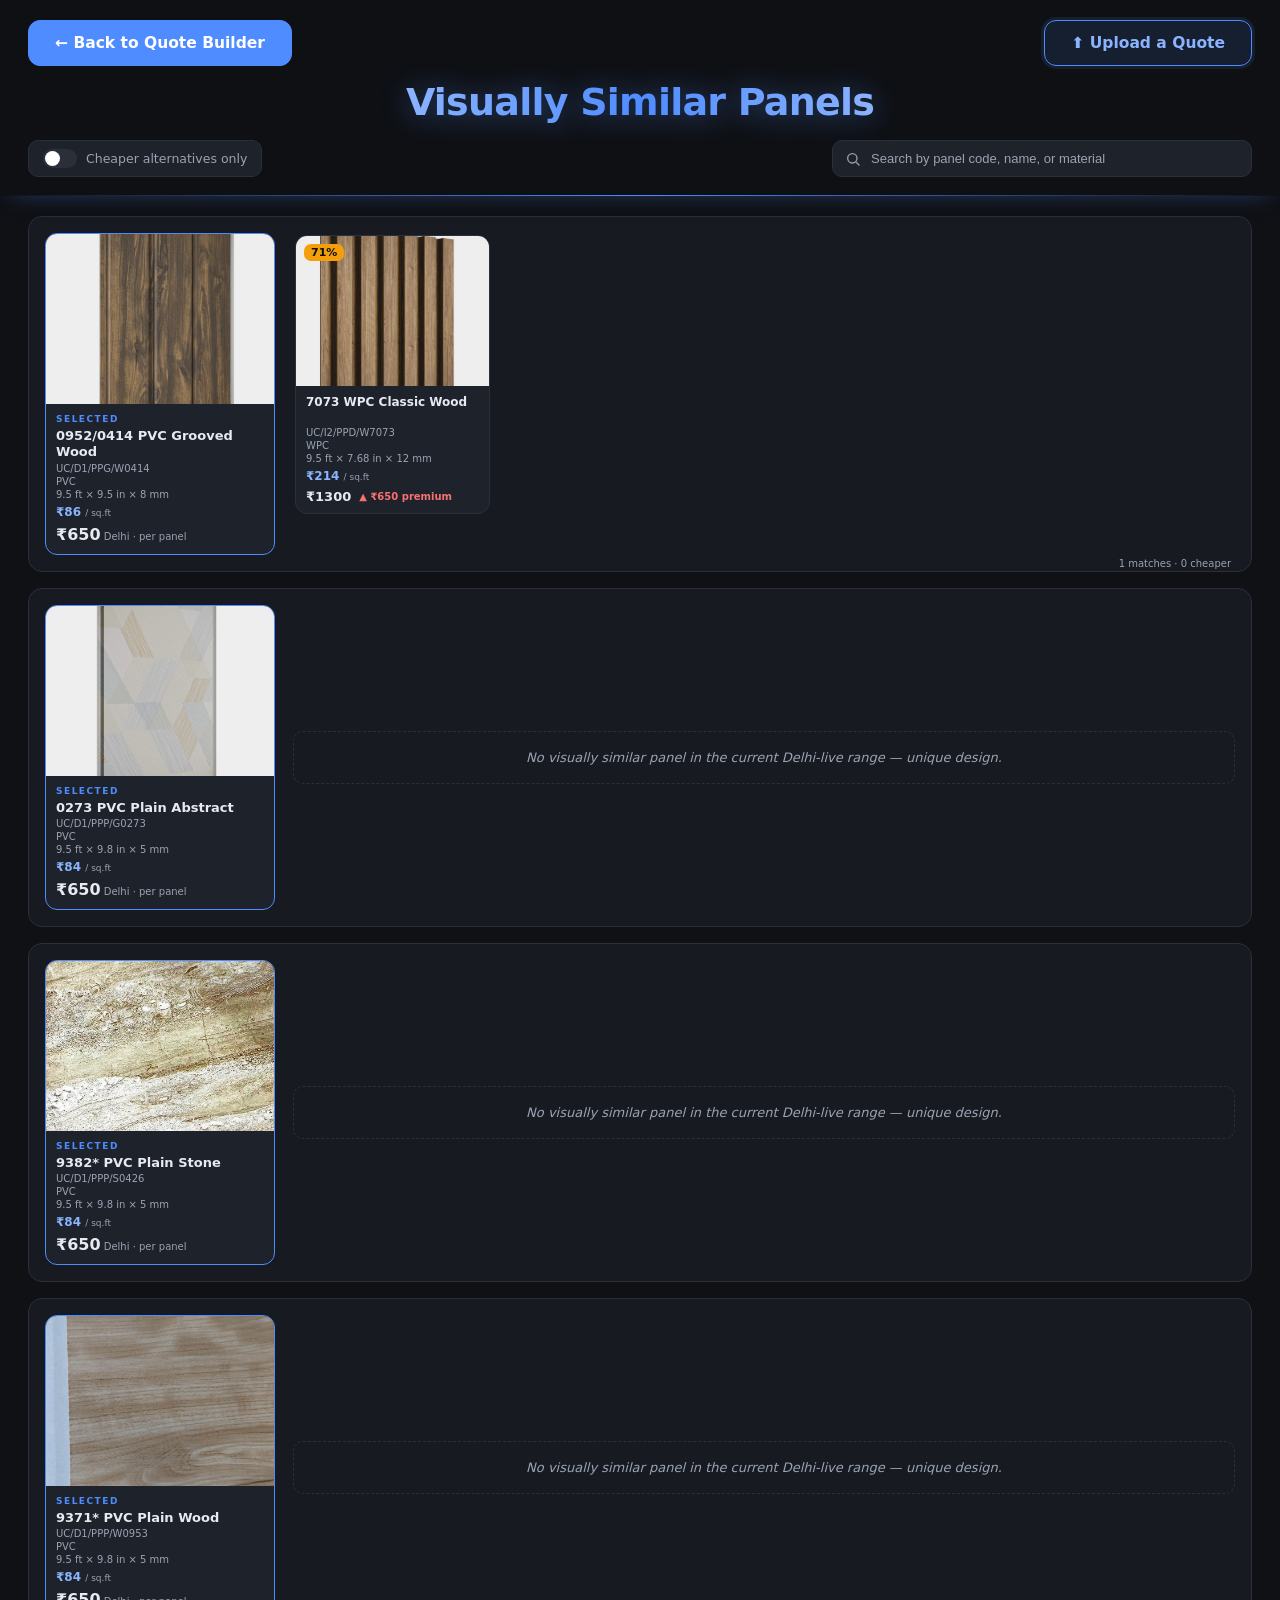
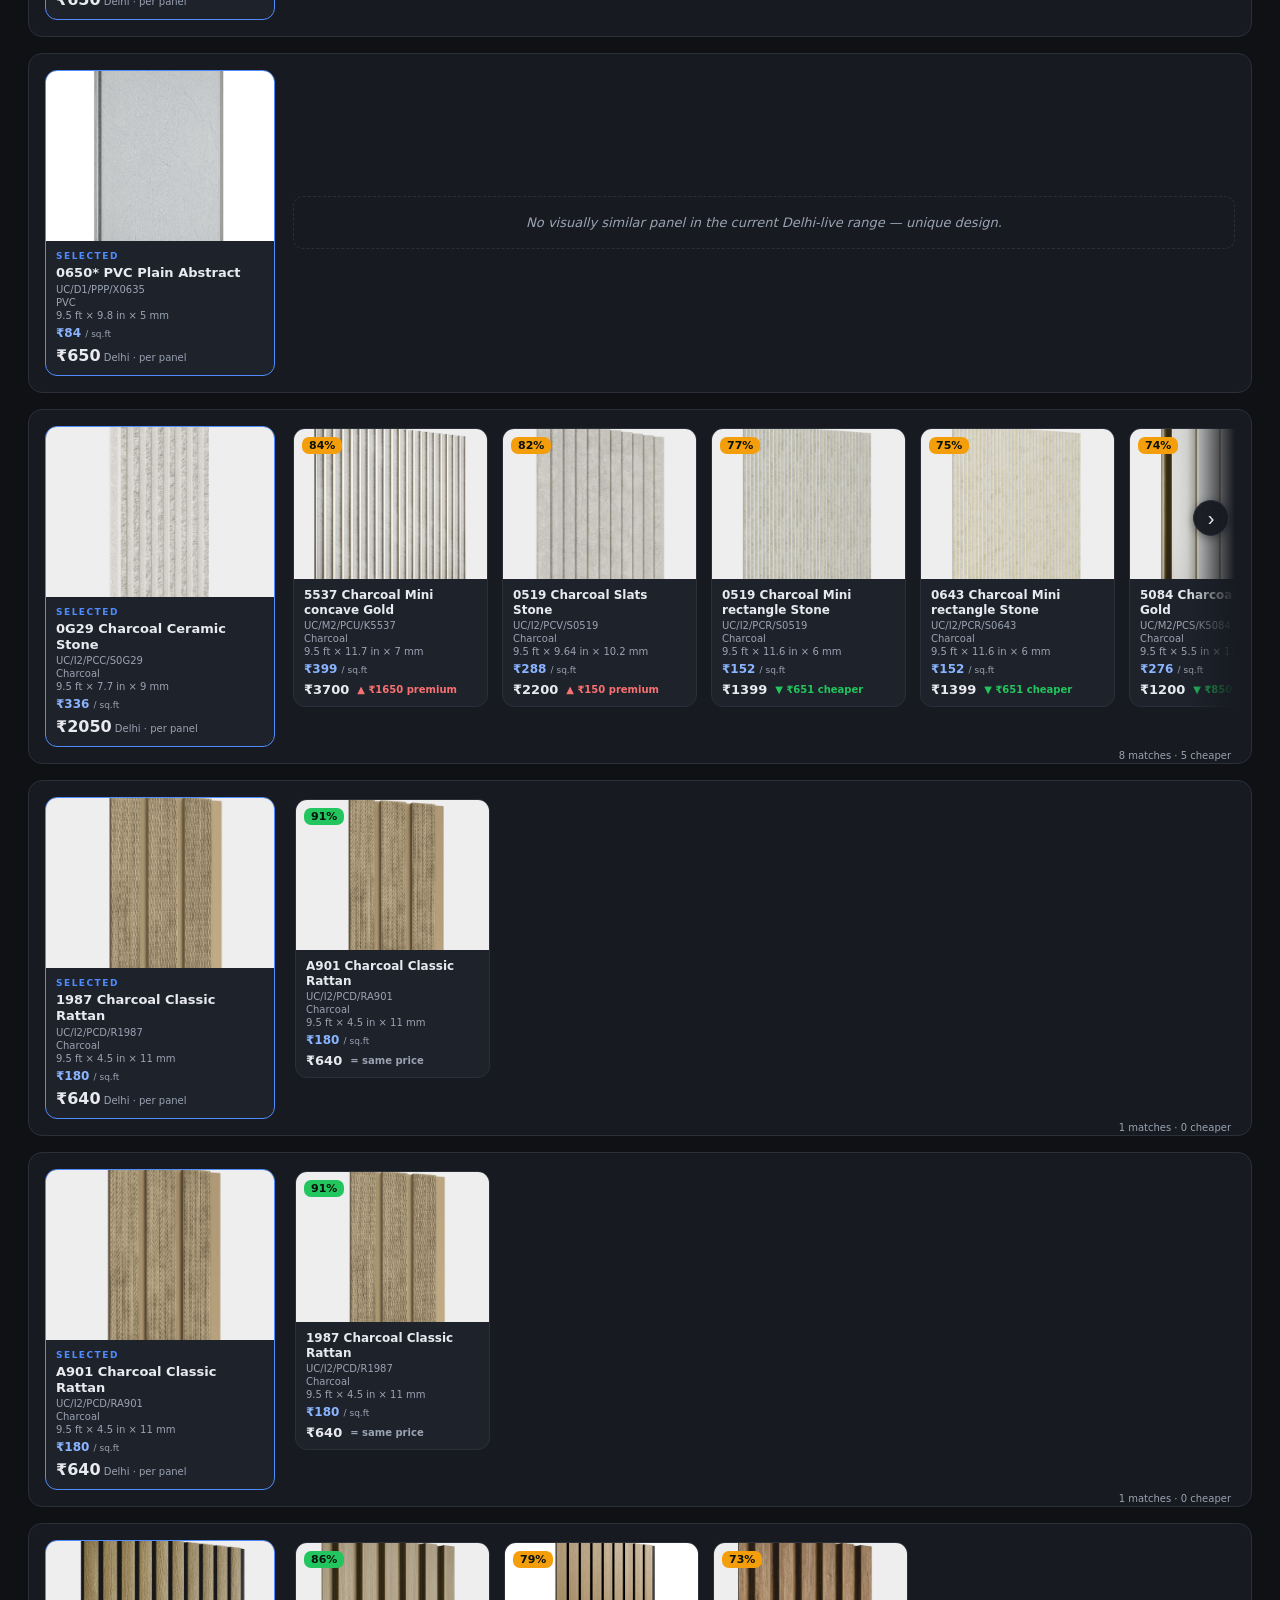
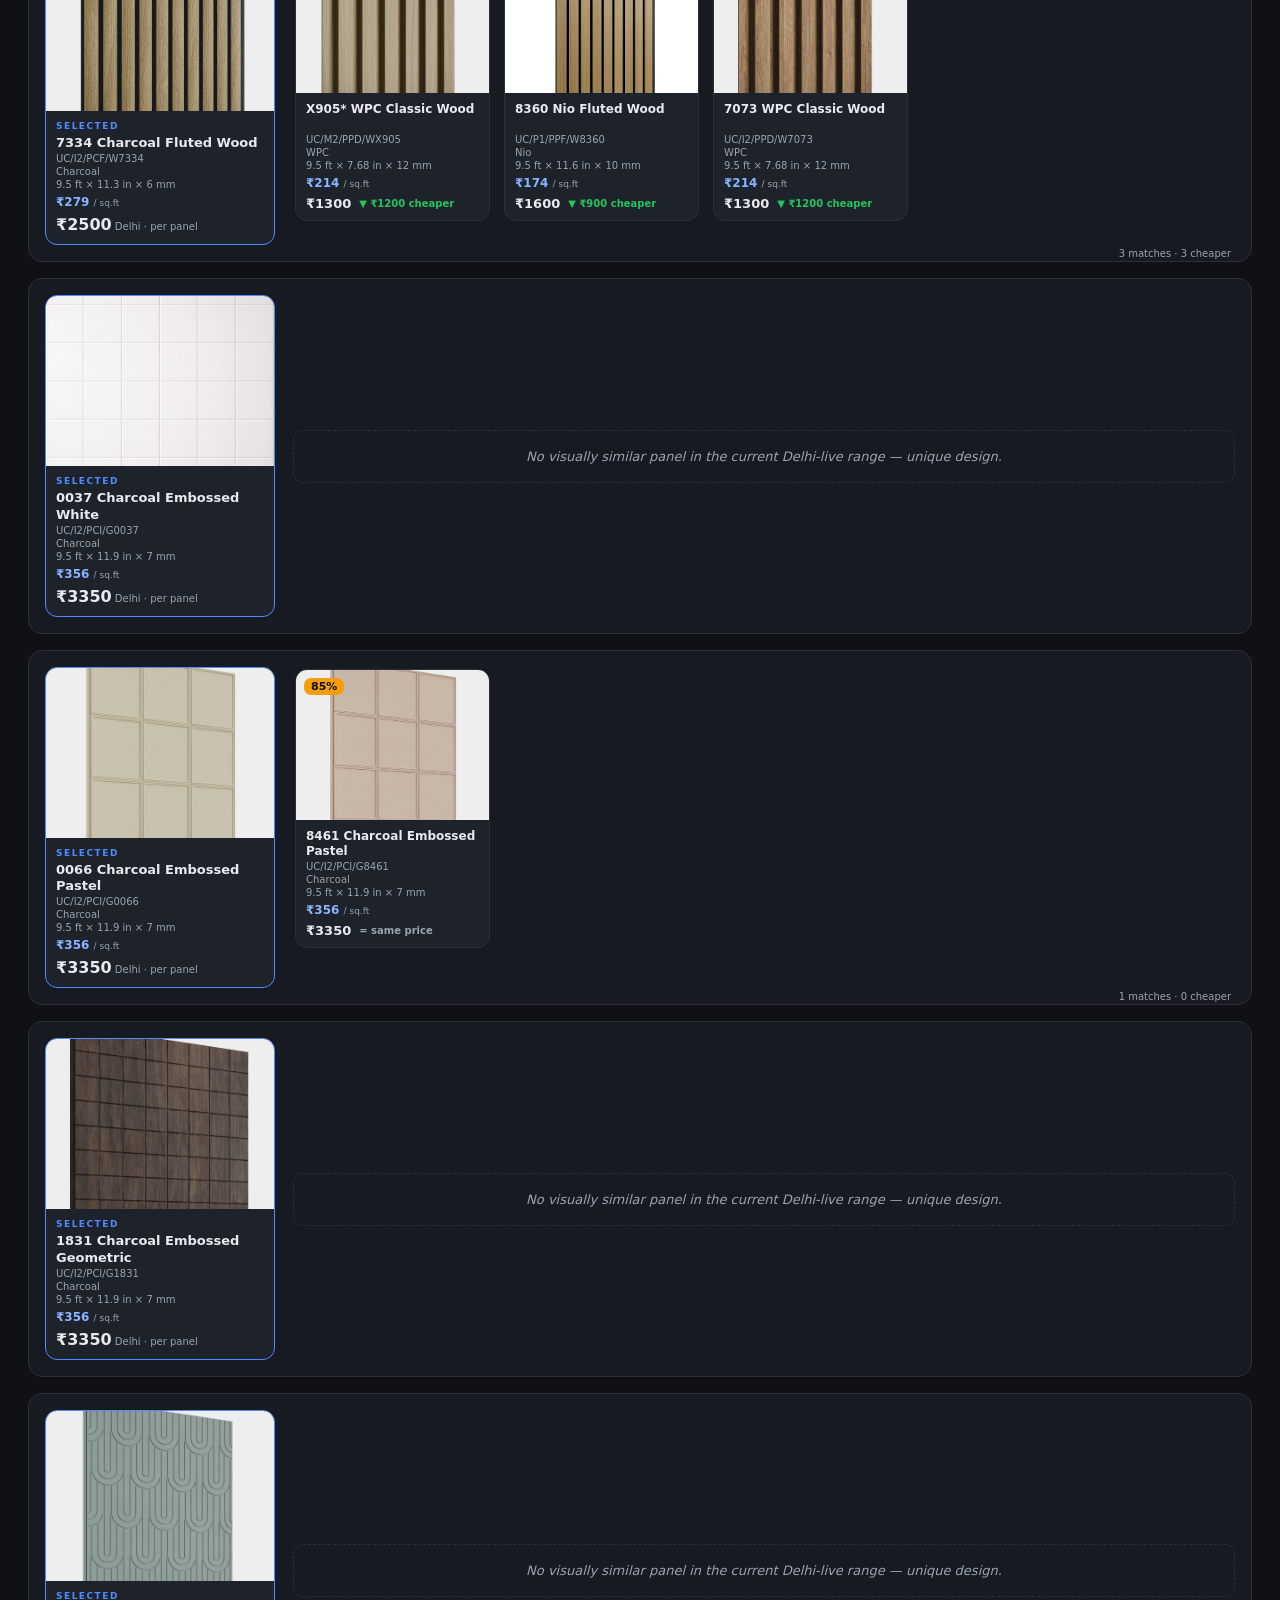
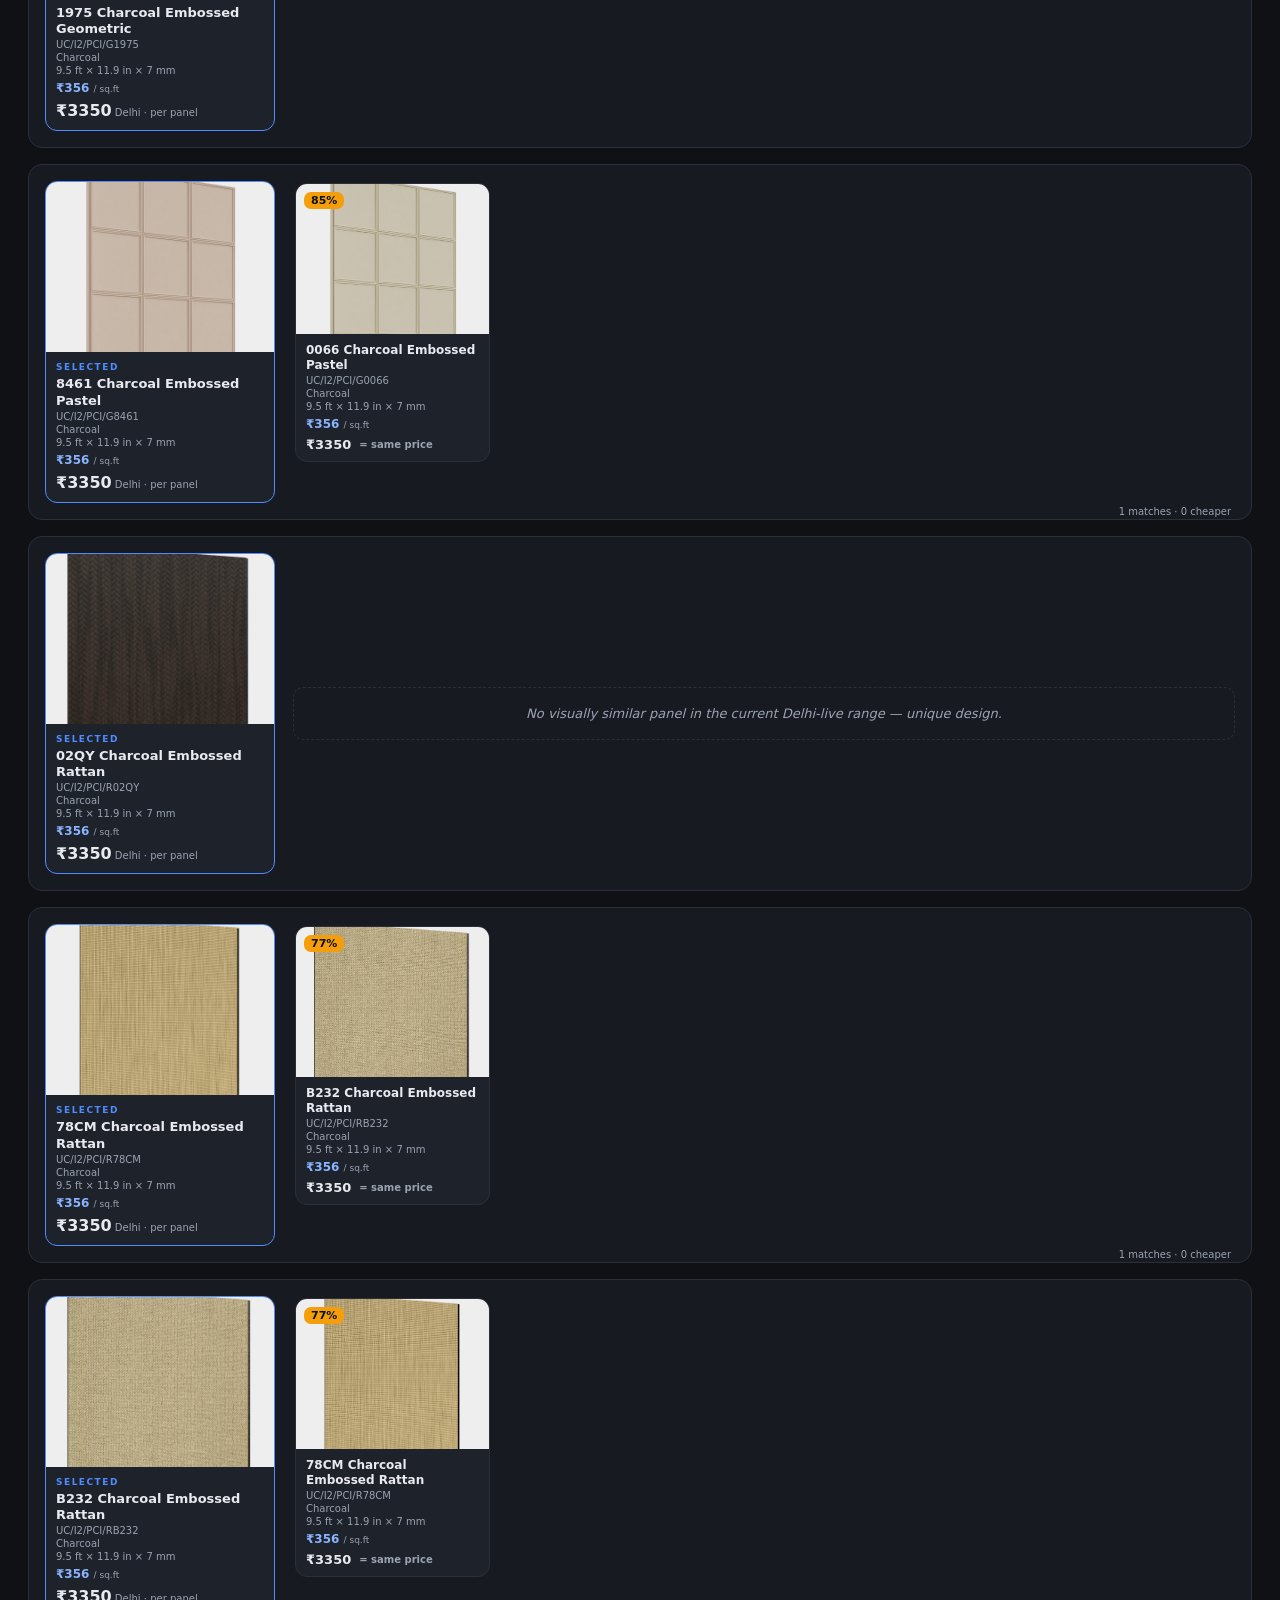
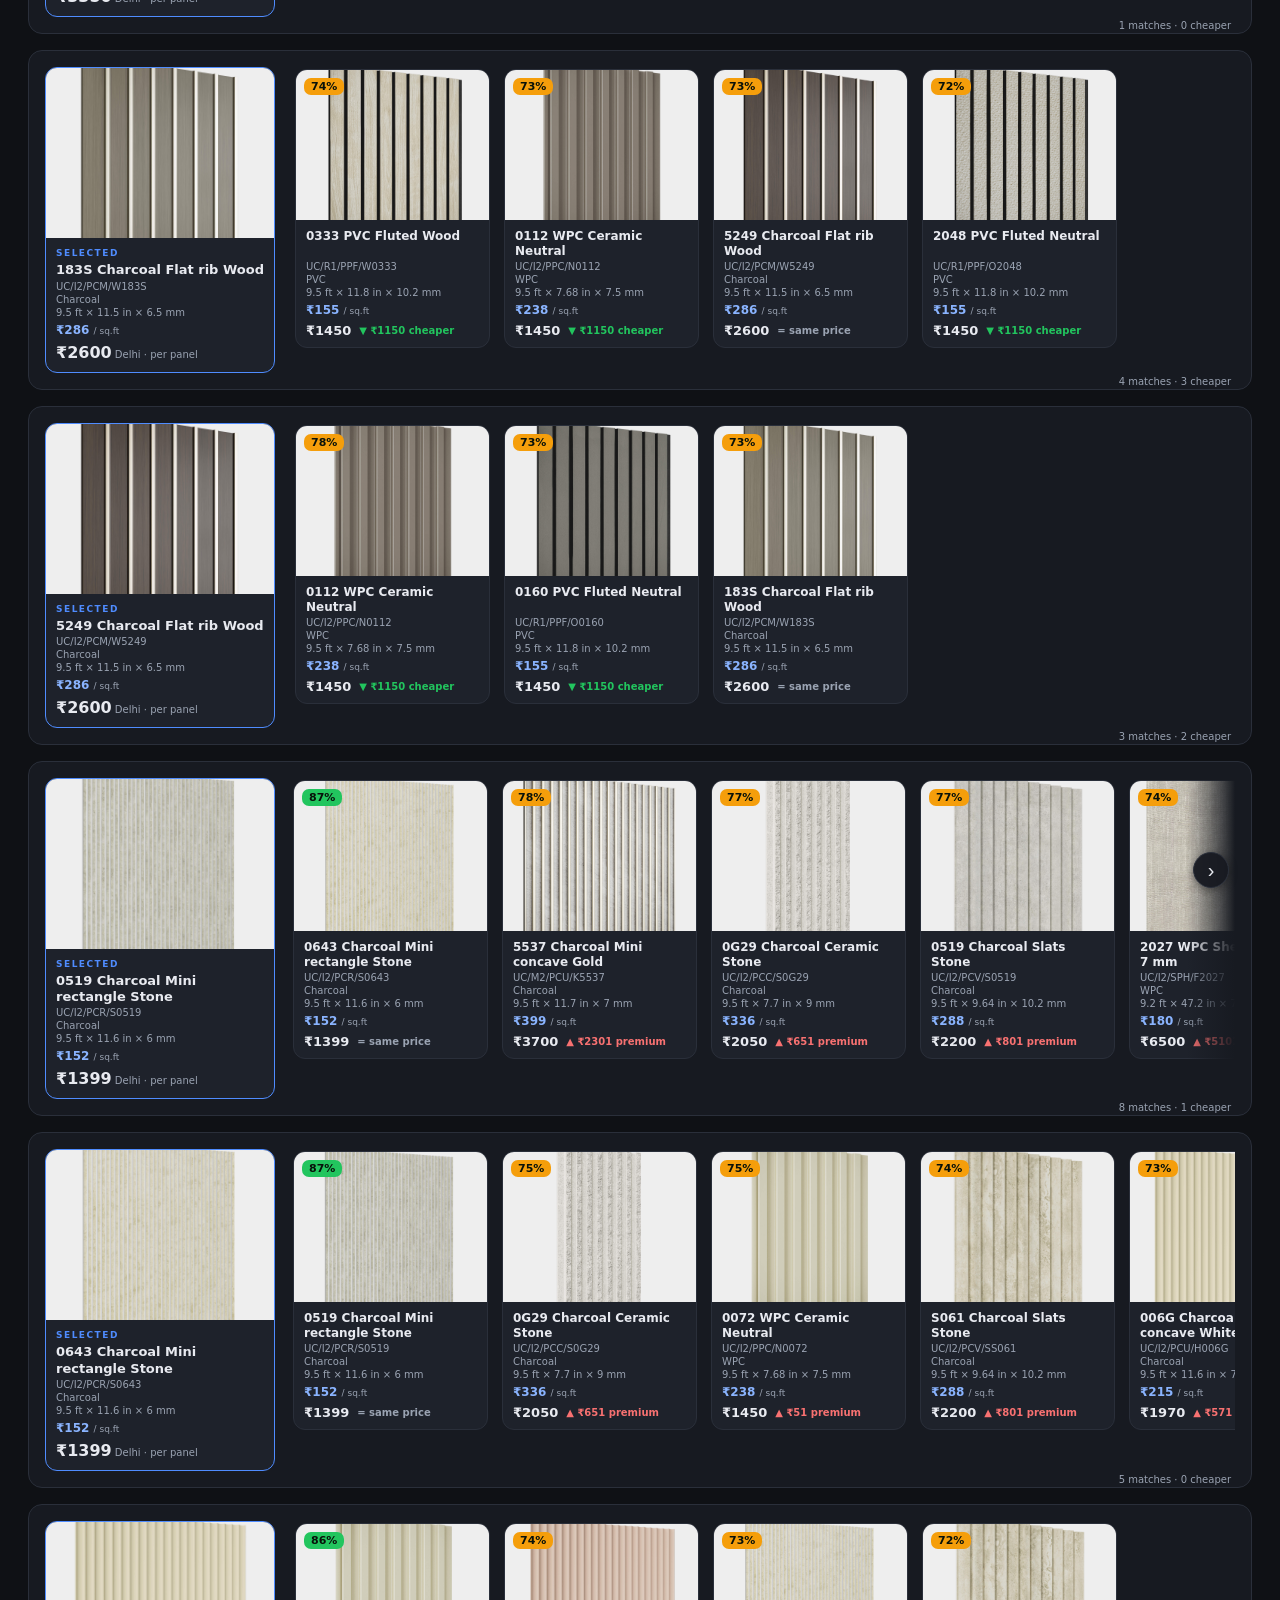
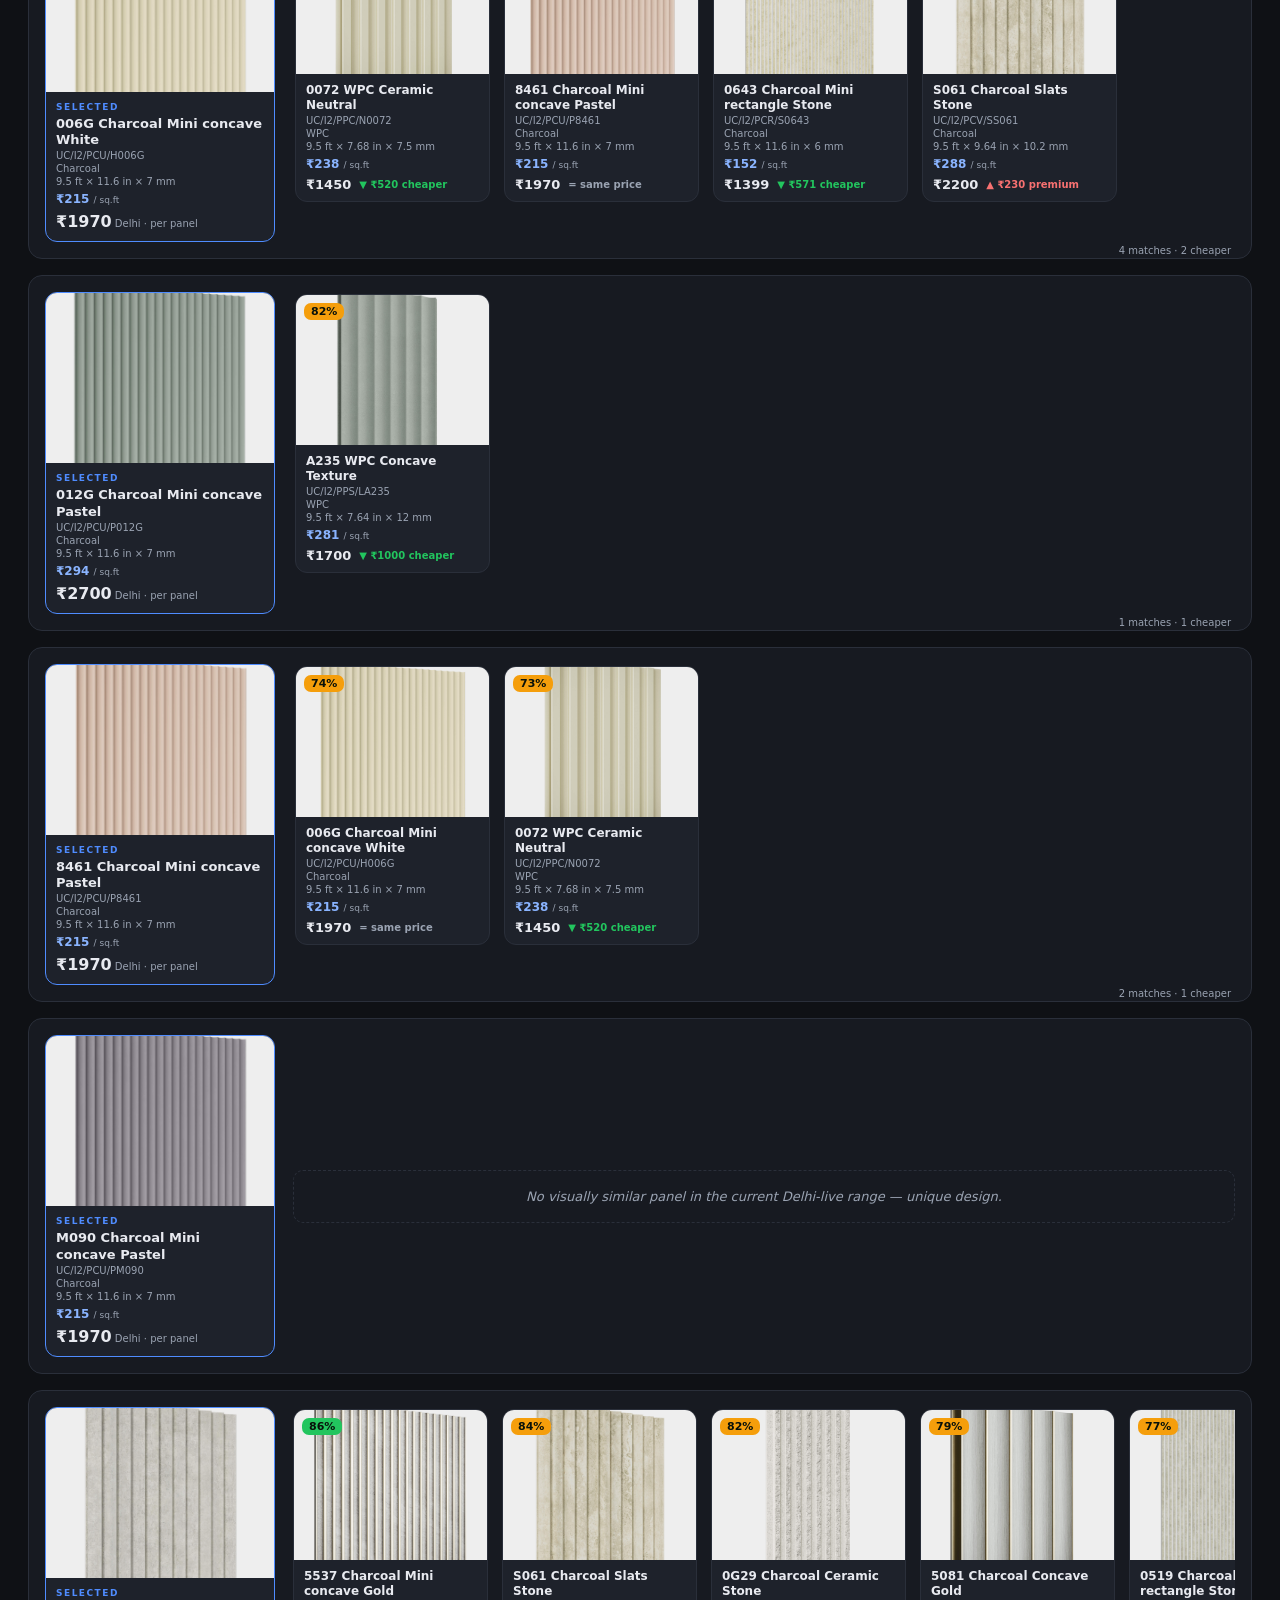
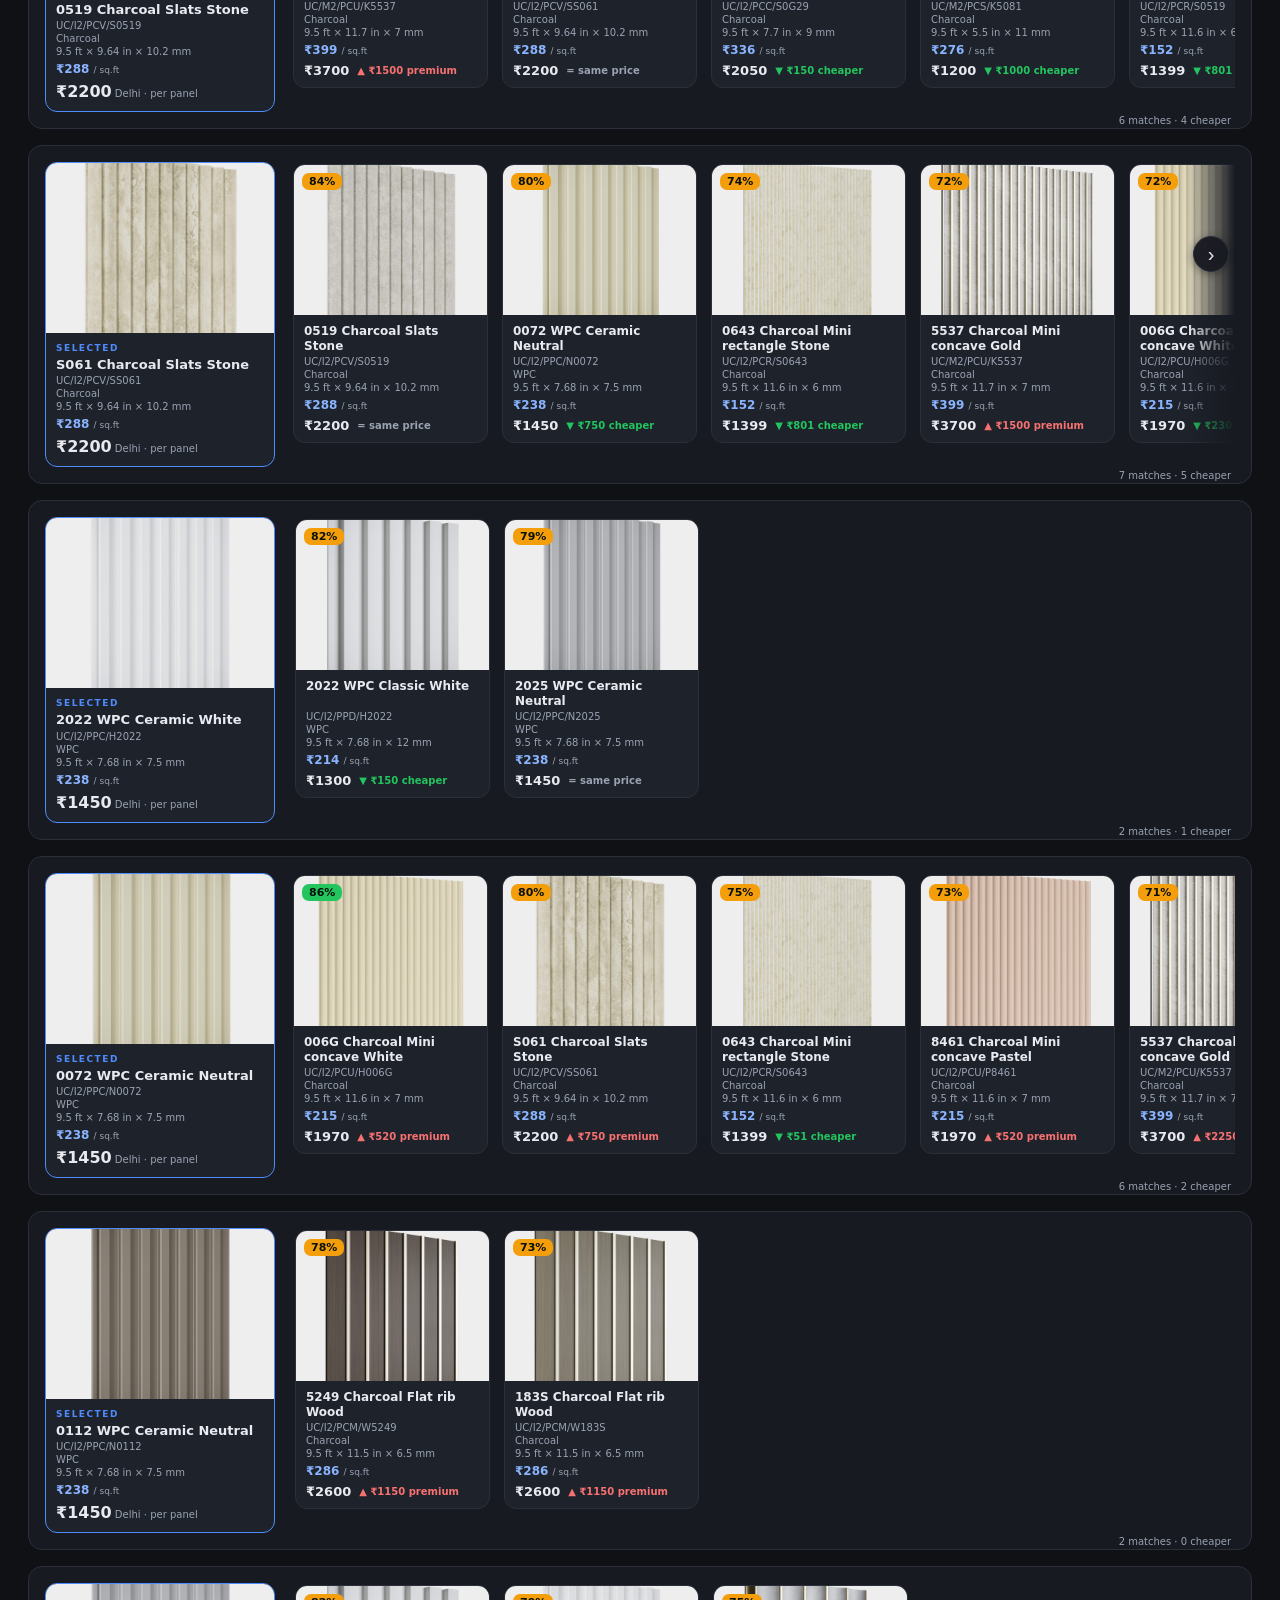
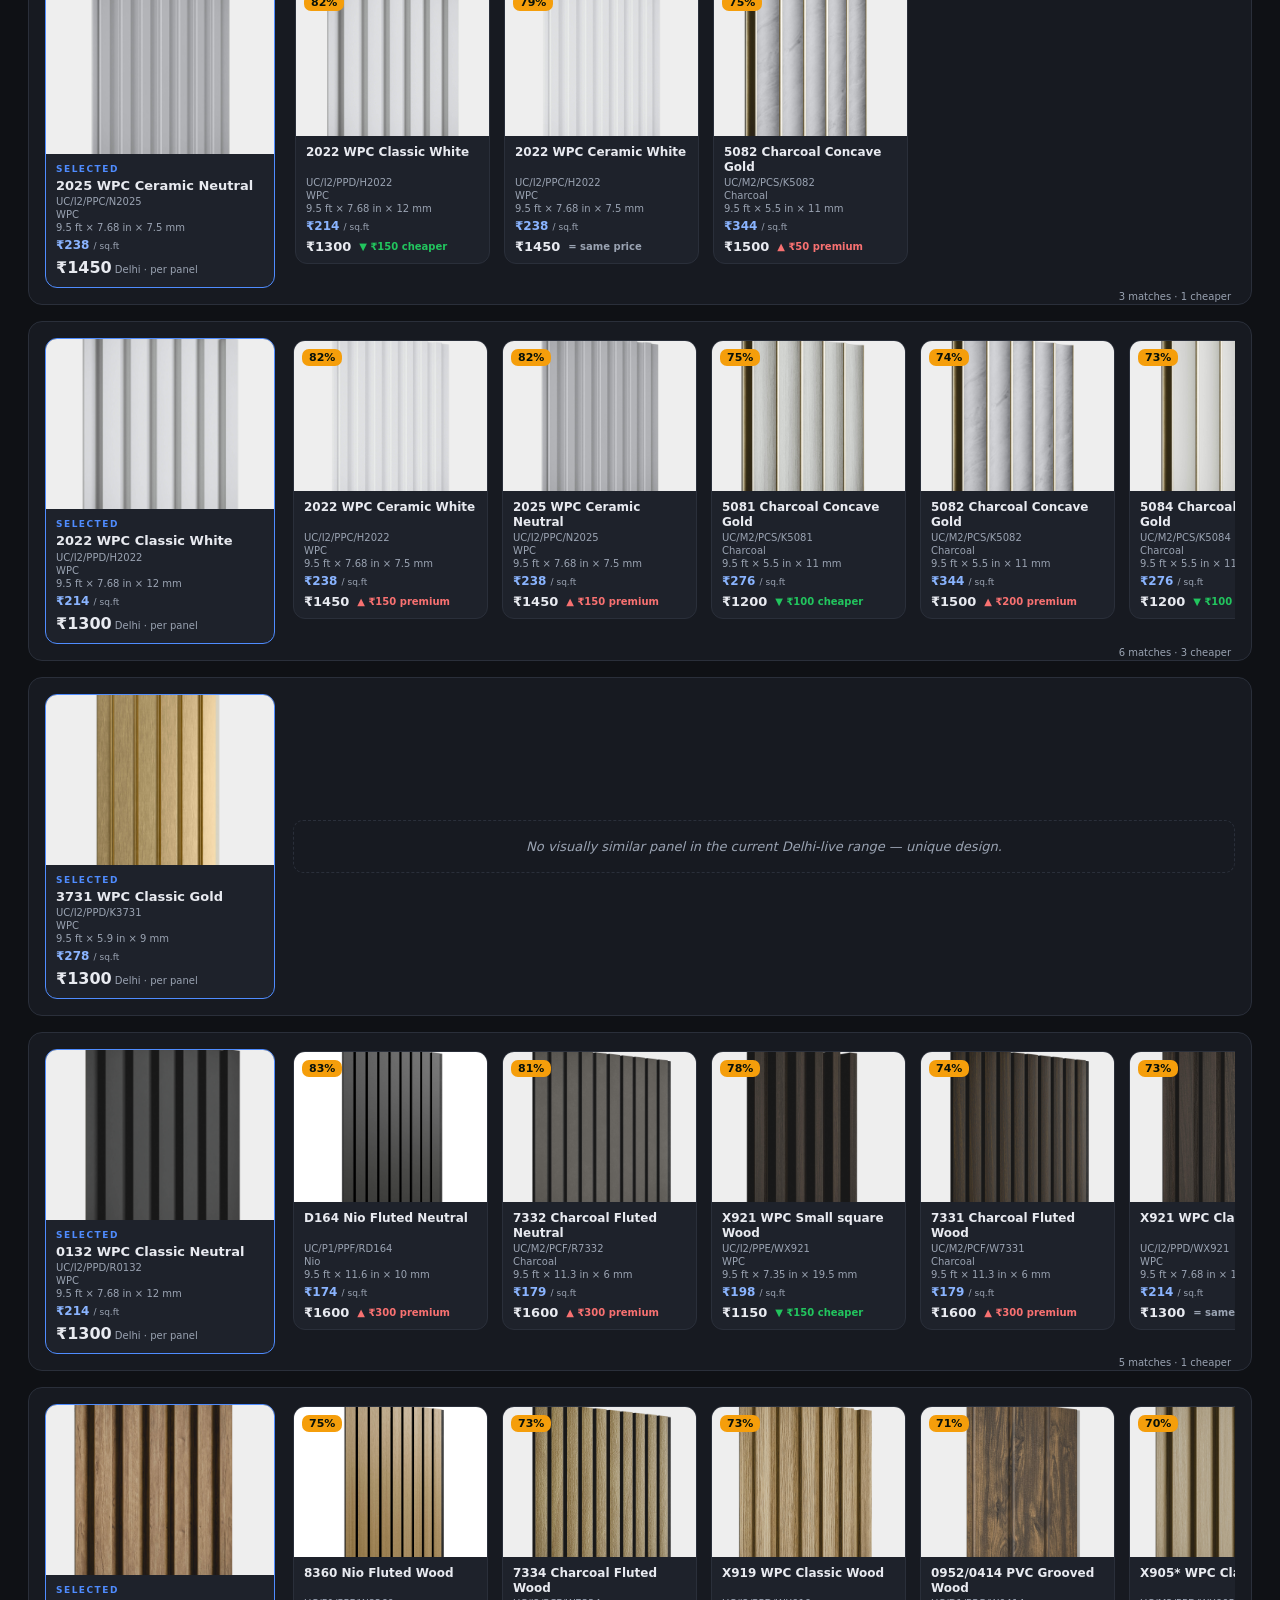
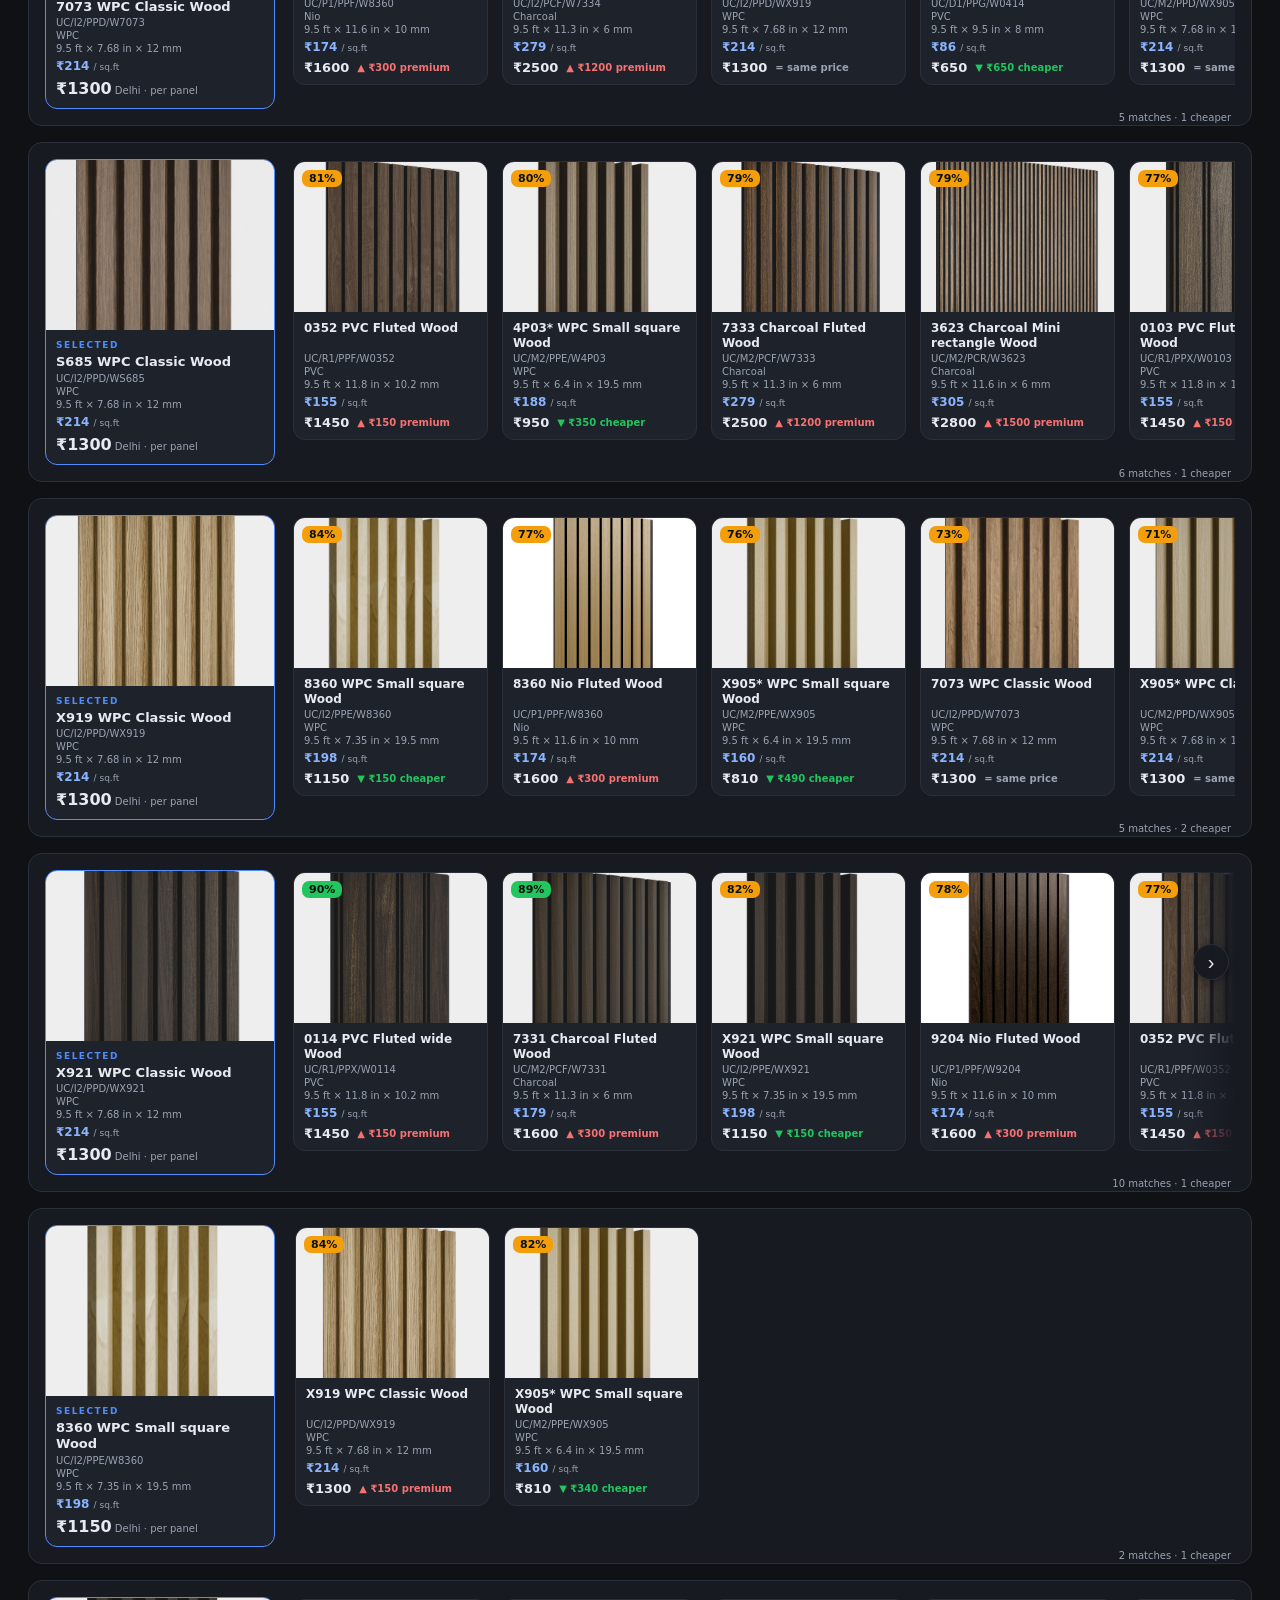
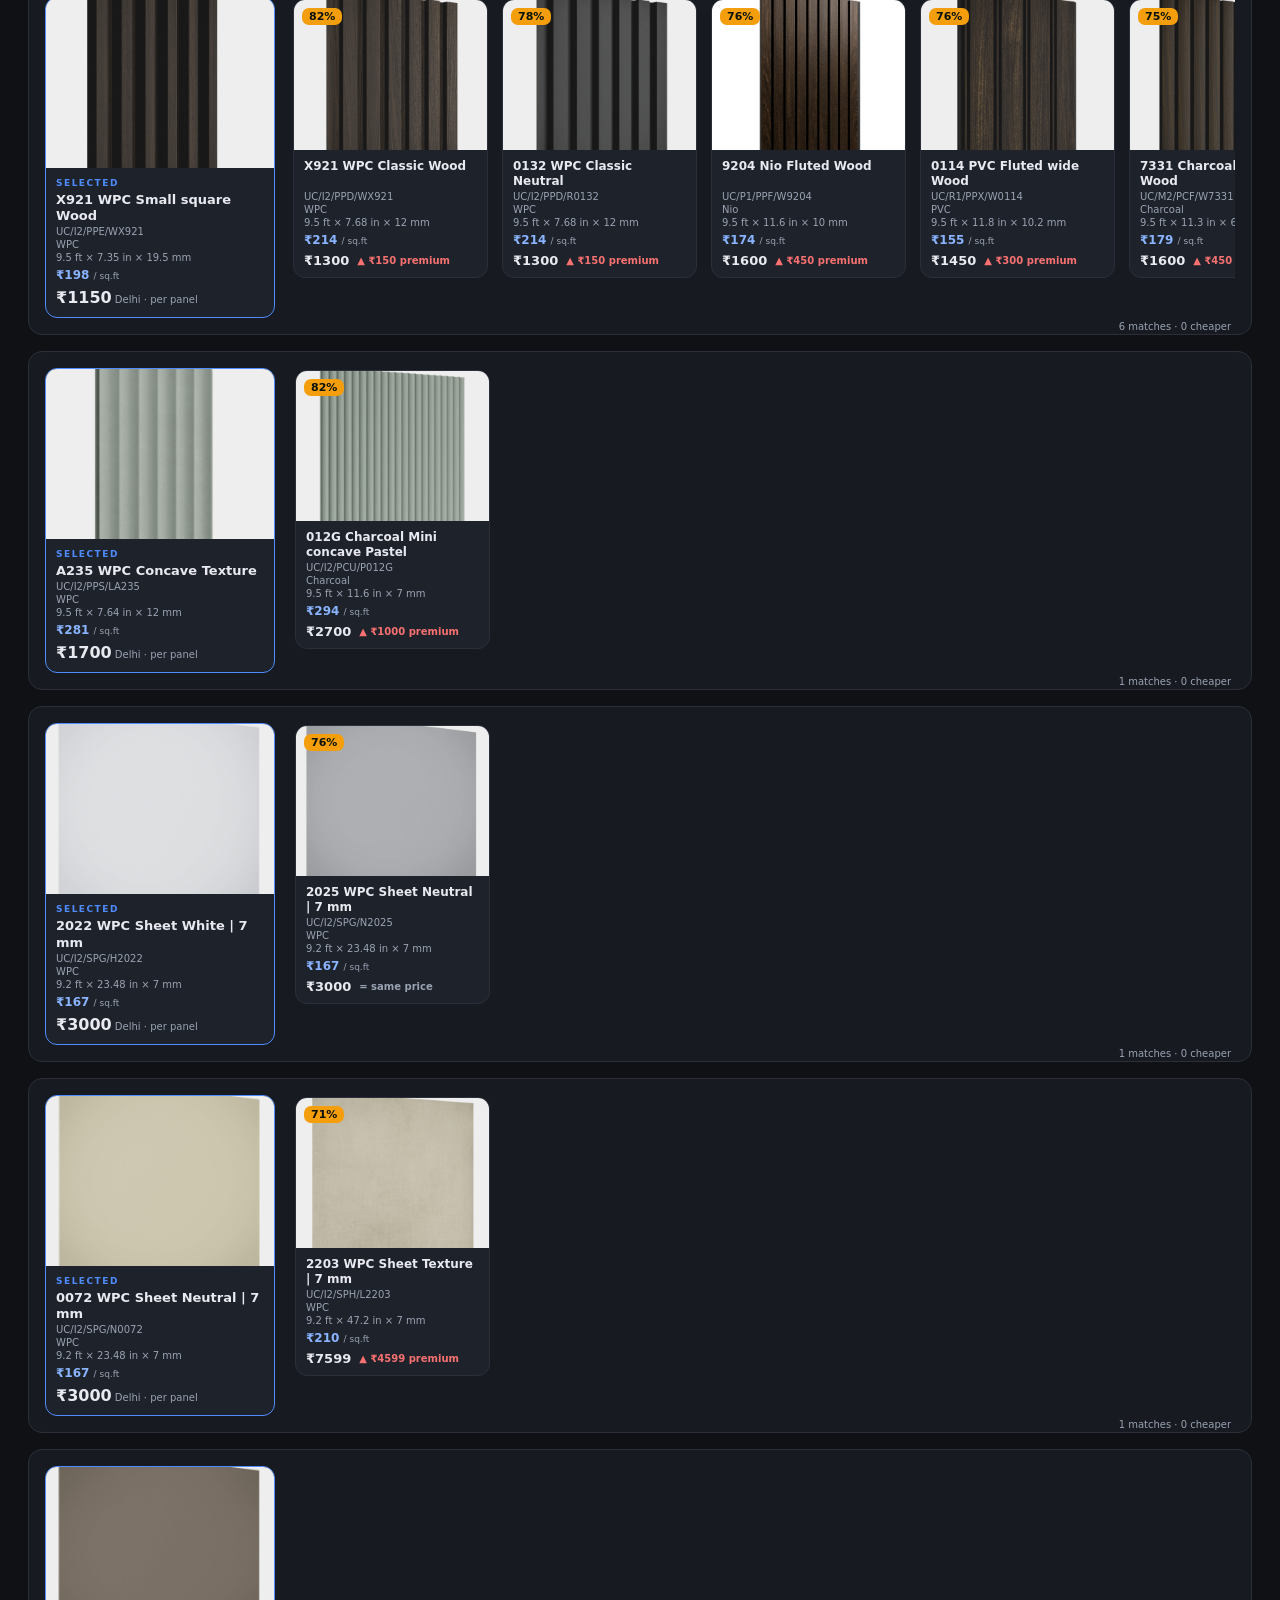
==== catalog.html @ 45e2a051 "Cheaper Quote Builder — static site for Render Upload a customer wall-panel quotation PDF; free in-b" ====
<!doctype html><html><head><meta charset="utf-8"><meta name="viewport" content="width=device-width,initial-scale=1">
<title>Visually Similar Panels</title>
<link rel="stylesheet" href="css/styles.css?v=8"></head><body>
<header>
<div class="qb-topbar">
  <a class="qb-btn qb-btn-primary qb-btn-lg" href="index.html">← Back to Quote Builder</a>
  <a class="qb-btn qb-btn-catalog qb-btn-lg" href="index.html">⬆ Upload a Quote</a>
</div>
<h1>Visually Similar Panels</h1>
<div class="toolbar">
<label class="toggle"><input id="cheapOnly" type="checkbox"><span class="knob"></span><span class="toggle-label">Cheaper alternatives only</span></label>
<div class="searchbox">
<svg class="search-ic" width="16" height="16" viewBox="0 0 24 24" fill="none" stroke="currentColor" stroke-width="2" stroke-linecap="round" stroke-linejoin="round"><circle cx="11" cy="11" r="7"></circle><line x1="21" y1="21" x2="16.65" y2="16.65"></line></svg>
<input id="q" type="search" placeholder="Search by panel code, name, or material" autocomplete="off">
</div>
</div>
<span id="resCount"></span>
</header>
<main><section class="row" data-search="uc/d1/ppg/w0414 0952/0414 pvc grooved wood pvc" data-cheaper="0"><div class="selcard"><div class="selimg"><img loading="lazy" src="assets/images/1771324511998-07f41c.jpeg"></div>
    <div class="selbody"><div class="seltag">SELECTED</div>
    <div class="selname">0952/0414 PVC Grooved Wood</div><div class="code">UC/D1/PPG/W0414</div>
    <div class="meta">PVC</div><div class="meta">9.5 ft × 9.5 in × 8 mm</div>
    <div class="psfline">₹86 <span class="psfu">/ sq.ft</span></div>
    <div class="selprice">₹650<span class="psf"> Delhi · per panel</span></div></div></div><div class="railwrap "><div class="rail" tabindex="0"><div class="card"><div class="imgwrap"><img loading="lazy" src="assets/images/1770141128636-cea391.jpeg"><div class="score mid">71%</div></div>
    <div class="body"><div class="name">7073 WPC Classic Wood</div><div class="code">UC/I2/PPD/W7073</div>
    <div class="meta">WPC</div><div class="meta">9.5 ft × 7.68 in × 12 mm</div>
    <div class="psfline">₹214 <span class="psfu">/ sq.ft</span></div>
    <div class="pricerow"><span class="price">₹1300</span><span class="diff prem">▲ ₹650 premium</span></div></div></div></div></div></section><section class="row" data-search="uc/d1/ppp/g0273 0273 pvc plain abstract pvc" data-cheaper="0"><div class="selcard"><div class="selimg"><img loading="lazy" src="assets/images/1771324481135-6a876e.jpeg"></div>
    <div class="selbody"><div class="seltag">SELECTED</div>
    <div class="selname">0273 PVC Plain Abstract</div><div class="code">UC/D1/PPP/G0273</div>
    <div class="meta">PVC</div><div class="meta">9.5 ft × 9.8 in × 5 mm</div>
    <div class="psfline">₹84 <span class="psfu">/ sq.ft</span></div>
    <div class="selprice">₹650<span class="psf"> Delhi · per panel</span></div></div></div><div class="nomatch">No visually similar panel in the current Delhi-live range — unique design.</div></section><section class="row" data-search="uc/d1/ppp/s0426 9382* pvc plain stone pvc" data-cheaper="0"><div class="selcard"><div class="selimg"><img loading="lazy" src="assets/images/1721825127505-2132e8.jpeg"></div>
    <div class="selbody"><div class="seltag">SELECTED</div>
    <div class="selname">9382* PVC Plain Stone</div><div class="code">UC/D1/PPP/S0426</div>
    <div class="meta">PVC</div><div class="meta">9.5 ft × 9.8 in × 5 mm</div>
    <div class="psfline">₹84 <span class="psfu">/ sq.ft</span></div>
    <div class="selprice">₹650<span class="psf"> Delhi · per panel</span></div></div></div><div class="nomatch">No visually similar panel in the current Delhi-live range — unique design.</div></section><section class="row" data-search="uc/d1/ppp/w0953 9371* pvc plain wood pvc" data-cheaper="0"><div class="selcard"><div class="selimg"><img loading="lazy" src="assets/images/1755192401646-a65325.jpeg"></div>
    <div class="selbody"><div class="seltag">SELECTED</div>
    <div class="selname">9371* PVC Plain Wood</div><div class="code">UC/D1/PPP/W0953</div>
    <div class="meta">PVC</div><div class="meta">9.5 ft × 9.8 in × 5 mm</div>
    <div class="psfline">₹84 <span class="psfu">/ sq.ft</span></div>
    <div class="selprice">₹650<span class="psf"> Delhi · per panel</span></div></div></div><div class="nomatch">No visually similar panel in the current Delhi-live range — unique design.</div></section><section class="row" data-search="uc/d1/ppp/x0635 0650* pvc plain abstract pvc" data-cheaper="0"><div class="selcard"><div class="selimg"><img loading="lazy" src="assets/images/1773385250432-63eb89.jpeg"></div>
    <div class="selbody"><div class="seltag">SELECTED</div>
    <div class="selname">0650* PVC Plain Abstract</div><div class="code">UC/D1/PPP/X0635</div>
    <div class="meta">PVC</div><div class="meta">9.5 ft × 9.8 in × 5 mm</div>
    <div class="psfline">₹84 <span class="psfu">/ sq.ft</span></div>
    <div class="selprice">₹650<span class="psf"> Delhi · per panel</span></div></div></div><div class="nomatch">No visually similar panel in the current Delhi-live range — unique design.</div></section><section class="row" data-search="uc/i2/pcc/s0g29 0g29 charcoal ceramic stone charcoal" data-cheaper="5"><div class="selcard"><div class="selimg"><img loading="lazy" src="assets/images/1769519998448-d01be7.jpeg"></div>
    <div class="selbody"><div class="seltag">SELECTED</div>
    <div class="selname">0G29 Charcoal Ceramic Stone</div><div class="code">UC/I2/PCC/S0G29</div>
    <div class="meta">Charcoal</div><div class="meta">9.5 ft × 7.7 in × 9 mm</div>
    <div class="psfline">₹336 <span class="psfu">/ sq.ft</span></div>
    <div class="selprice">₹2050<span class="psf"> Delhi · per panel</span></div></div></div><div class="railwrap is-slider"><button class="nav prev" aria-label="Scroll left" onclick="slide(this,-1)">‹</button><button class="nav next" aria-label="Scroll right" onclick="slide(this,1)">›</button><div class="rail" tabindex="0"><div class="card"><div class="imgwrap"><img loading="lazy" src="assets/images/1771323891459-9d1f95.jpeg"><div class="score mid">84%</div></div>
    <div class="body"><div class="name">5537 Charcoal Mini concave Gold</div><div class="code">UC/M2/PCU/K5537</div>
    <div class="meta">Charcoal</div><div class="meta">9.5 ft × 11.7 in × 7 mm</div>
    <div class="psfline">₹399 <span class="psfu">/ sq.ft</span></div>
    <div class="pricerow"><span class="price">₹3700</span><span class="diff prem">▲ ₹1650 premium</span></div></div></div><div class="card"><div class="imgwrap"><img loading="lazy" src="assets/images/1769519883323-31626e.jpeg"><div class="score mid">82%</div></div>
    <div class="body"><div class="name">0519 Charcoal Slats Stone</div><div class="code">UC/I2/PCV/S0519</div>
    <div class="meta">Charcoal</div><div class="meta">9.5 ft × 9.64 in × 10.2 mm</div>
    <div class="psfline">₹288 <span class="psfu">/ sq.ft</span></div>
    <div class="pricerow"><span class="price">₹2200</span><span class="diff prem">▲ ₹150 premium</span></div></div></div><div class="card is-cheaper"><div class="imgwrap"><img loading="lazy" src="assets/images/1771323882160-384437.jpeg"><div class="score mid">77%</div></div>
    <div class="body"><div class="name">0519 Charcoal Mini rectangle Stone</div><div class="code">UC/I2/PCR/S0519</div>
    <div class="meta">Charcoal</div><div class="meta">9.5 ft × 11.6 in × 6 mm</div>
    <div class="psfline">₹152 <span class="psfu">/ sq.ft</span></div>
    <div class="pricerow"><span class="price">₹1399</span><span class="diff cheap">▼ ₹651 cheaper</span></div></div></div><div class="card is-cheaper"><div class="imgwrap"><img loading="lazy" src="assets/images/1771323867089-cf5dc8.jpeg"><div class="score mid">75%</div></div>
    <div class="body"><div class="name">0643 Charcoal Mini rectangle Stone</div><div class="code">UC/I2/PCR/S0643</div>
    <div class="meta">Charcoal</div><div class="meta">9.5 ft × 11.6 in × 6 mm</div>
    <div class="psfline">₹152 <span class="psfu">/ sq.ft</span></div>
    <div class="pricerow"><span class="price">₹1399</span><span class="diff cheap">▼ ₹651 cheaper</span></div></div></div><div class="card is-cheaper"><div class="imgwrap"><img loading="lazy" src="assets/images/1771324209974-0313bc.jpeg"><div class="score mid">74%</div></div>
    <div class="body"><div class="name">5084 Charcoal Concave Gold</div><div class="code">UC/M2/PCS/K5084</div>
    <div class="meta">Charcoal</div><div class="meta">9.5 ft × 5.5 in × 11 mm</div>
    <div class="psfline">₹276 <span class="psfu">/ sq.ft</span></div>
    <div class="pricerow"><span class="price">₹1200</span><span class="diff cheap">▼ ₹850 cheaper</span></div></div></div><div class="card is-cheaper"><div class="imgwrap"><img loading="lazy" src="assets/images/1771324218592-76c4ee.jpeg"><div class="score mid">74%</div></div>
    <div class="body"><div class="name">5083 Charcoal Concave Gold</div><div class="code">UC/M2/PCS/K5083</div>
    <div class="meta">Charcoal</div><div class="meta">9.5 ft × 5.5 in × 11 mm</div>
    <div class="psfline">₹276 <span class="psfu">/ sq.ft</span></div>
    <div class="pricerow"><span class="price">₹1200</span><span class="diff cheap">▼ ₹850 cheaper</span></div></div></div><div class="card is-cheaper"><div class="imgwrap"><img loading="lazy" src="assets/images/1771324236440-f726c2.jpeg"><div class="score mid">73%</div></div>
    <div class="body"><div class="name">5081 Charcoal Concave Gold</div><div class="code">UC/M2/PCS/K5081</div>
    <div class="meta">Charcoal</div><div class="meta">9.5 ft × 5.5 in × 11 mm</div>
    <div class="psfline">₹276 <span class="psfu">/ sq.ft</span></div>
    <div class="pricerow"><span class="price">₹1200</span><span class="diff cheap">▼ ₹850 cheaper</span></div></div></div><div class="card"><div class="imgwrap"><img loading="lazy" src="assets/images/1769519873285-729933.jpeg"><div class="score mid">71%</div></div>
    <div class="body"><div class="name">S061 Charcoal Slats Stone</div><div class="code">UC/I2/PCV/SS061</div>
    <div class="meta">Charcoal</div><div class="meta">9.5 ft × 9.64 in × 10.2 mm</div>
    <div class="psfline">₹288 <span class="psfu">/ sq.ft</span></div>
    <div class="pricerow"><span class="price">₹2200</span><span class="diff prem">▲ ₹150 premium</span></div></div></div></div><span class="count">8 matches</span></div></section><section class="row" data-search="uc/i2/pcd/r1987 1987 charcoal classic rattan charcoal" data-cheaper="0"><div class="selcard"><div class="selimg"><img loading="lazy" src="assets/images/1771324354607-338548.jpeg"></div>
    <div class="selbody"><div class="seltag">SELECTED</div>
    <div class="selname">1987 Charcoal Classic Rattan</div><div class="code">UC/I2/PCD/R1987</div>
    <div class="meta">Charcoal</div><div class="meta">9.5 ft × 4.5 in × 11 mm</div>
    <div class="psfline">₹180 <span class="psfu">/ sq.ft</span></div>
    <div class="selprice">₹640<span class="psf"> Delhi · per panel</span></div></div></div><div class="railwrap "><div class="rail" tabindex="0"><div class="card"><div class="imgwrap"><img loading="lazy" src="assets/images/1771323821766-ea02d1.jpeg"><div class="score hi">91%</div></div>
    <div class="body"><div class="name">A901 Charcoal Classic Rattan</div><div class="code">UC/I2/PCD/RA901</div>
    <div class="meta">Charcoal</div><div class="meta">9.5 ft × 4.5 in × 11 mm</div>
    <div class="psfline">₹180 <span class="psfu">/ sq.ft</span></div>
    <div class="pricerow"><span class="price">₹640</span><span class="diff same">= same price</span></div></div></div></div></div></section><section class="row" data-search="uc/i2/pcd/ra901 a901 charcoal classic rattan charcoal" data-cheaper="0"><div class="selcard"><div class="selimg"><img loading="lazy" src="assets/images/1771323821766-ea02d1.jpeg"></div>
    <div class="selbody"><div class="seltag">SELECTED</div>
    <div class="selname">A901 Charcoal Classic Rattan</div><div class="code">UC/I2/PCD/RA901</div>
    <div class="meta">Charcoal</div><div class="meta">9.5 ft × 4.5 in × 11 mm</div>
    <div class="psfline">₹180 <span class="psfu">/ sq.ft</span></div>
    <div class="selprice">₹640<span class="psf"> Delhi · per panel</span></div></div></div><div class="railwrap "><div class="rail" tabindex="0"><div class="card"><div class="imgwrap"><img loading="lazy" src="assets/images/1771324354607-338548.jpeg"><div class="score hi">91%</div></div>
    <div class="body"><div class="name">1987 Charcoal Classic Rattan</div><div class="code">UC/I2/PCD/R1987</div>
    <div class="meta">Charcoal</div><div class="meta">9.5 ft × 4.5 in × 11 mm</div>
    <div class="psfline">₹180 <span class="psfu">/ sq.ft</span></div>
    <div class="pricerow"><span class="price">₹640</span><span class="diff same">= same price</span></div></div></div></div></div></section><section class="row" data-search="uc/i2/pcf/w7334 7334 charcoal fluted wood charcoal" data-cheaper="3"><div class="selcard"><div class="selimg"><img loading="lazy" src="assets/images/1771323774170-af8a9c.jpeg"></div>
    <div class="selbody"><div class="seltag">SELECTED</div>
    <div class="selname">7334 Charcoal Fluted Wood</div><div class="code">UC/I2/PCF/W7334</div>
    <div class="meta">Charcoal</div><div class="meta">9.5 ft × 11.3 in × 6 mm</div>
    <div class="psfline">₹279 <span class="psfu">/ sq.ft</span></div>
    <div class="selprice">₹2500<span class="psf"> Delhi · per panel</span></div></div></div><div class="railwrap "><div class="rail" tabindex="0"><div class="card is-cheaper"><div class="imgwrap"><img loading="lazy" src="assets/images/1771324143124-7557ea.jpeg"><div class="score hi">86%</div></div>
    <div class="body"><div class="name">X905* WPC Classic Wood</div><div class="code">UC/M2/PPD/WX905</div>
    <div class="meta">WPC</div><div class="meta">9.5 ft × 7.68 in × 12 mm</div>
    <div class="psfline">₹214 <span class="psfu">/ sq.ft</span></div>
    <div class="pricerow"><span class="price">₹1300</span><span class="diff cheap">▼ ₹1200 cheaper</span></div></div></div><div class="card is-cheaper"><div class="imgwrap"><img loading="lazy" src="assets/images/1779351754052-51ca8f.jpeg"><div class="score mid">79%</div></div>
    <div class="body"><div class="name">8360 Nio Fluted Wood</div><div class="code">UC/P1/PPF/W8360</div>
    <div class="meta">Nio</div><div class="meta">9.5 ft × 11.6 in × 10 mm</div>
    <div class="psfline">₹174 <span class="psfu">/ sq.ft</span></div>
    <div class="pricerow"><span class="price">₹1600</span><span class="diff cheap">▼ ₹900 cheaper</span></div></div></div><div class="card is-cheaper"><div class="imgwrap"><img loading="lazy" src="assets/images/1770141128636-cea391.jpeg"><div class="score mid">73%</div></div>
    <div class="body"><div class="name">7073 WPC Classic Wood</div><div class="code">UC/I2/PPD/W7073</div>
    <div class="meta">WPC</div><div class="meta">9.5 ft × 7.68 in × 12 mm</div>
    <div class="psfline">₹214 <span class="psfu">/ sq.ft</span></div>
    <div class="pricerow"><span class="price">₹1300</span><span class="diff cheap">▼ ₹1200 cheaper</span></div></div></div></div></div></section><section class="row" data-search="uc/i2/pci/g0037 0037 charcoal embossed white charcoal" data-cheaper="0"><div class="selcard"><div class="selimg"><img loading="lazy" src="assets/images/1775052864020-8b2640.png"></div>
    <div class="selbody"><div class="seltag">SELECTED</div>
    <div class="selname">0037 Charcoal Embossed White</div><div class="code">UC/I2/PCI/G0037</div>
    <div class="meta">Charcoal</div><div class="meta">9.5 ft × 11.9 in × 7 mm</div>
    <div class="psfline">₹356 <span class="psfu">/ sq.ft</span></div>
    <div class="selprice">₹3350<span class="psf"> Delhi · per panel</span></div></div></div><div class="nomatch">No visually similar panel in the current Delhi-live range — unique design.</div></section><section class="row" data-search="uc/i2/pci/g0066 0066 charcoal embossed pastel charcoal" data-cheaper="0"><div class="selcard"><div class="selimg"><img loading="lazy" src="assets/images/1769519953221-666cb8.jpeg"></div>
    <div class="selbody"><div class="seltag">SELECTED</div>
    <div class="selname">0066 Charcoal Embossed Pastel</div><div class="code">UC/I2/PCI/G0066</div>
    <div class="meta">Charcoal</div><div class="meta">9.5 ft × 11.9 in × 7 mm</div>
    <div class="psfline">₹356 <span class="psfu">/ sq.ft</span></div>
    <div class="selprice">₹3350<span class="psf"> Delhi · per panel</span></div></div></div><div class="railwrap "><div class="rail" tabindex="0"><div class="card"><div class="imgwrap"><img loading="lazy" src="assets/images/1769519974620-65a512.jpeg"><div class="score mid">85%</div></div>
    <div class="body"><div class="name">8461 Charcoal Embossed Pastel</div><div class="code">UC/I2/PCI/G8461</div>
    <div class="meta">Charcoal</div><div class="meta">9.5 ft × 11.9 in × 7 mm</div>
    <div class="psfline">₹356 <span class="psfu">/ sq.ft</span></div>
    <div class="pricerow"><span class="price">₹3350</span><span class="diff same">= same price</span></div></div></div></div></div></section><section class="row" data-search="uc/i2/pci/g1831 1831 charcoal embossed geometric charcoal" data-cheaper="0"><div class="selcard"><div class="selimg"><img loading="lazy" src="assets/images/1769519944187-be2704.jpeg"></div>
    <div class="selbody"><div class="seltag">SELECTED</div>
    <div class="selname">1831 Charcoal Embossed Geometric</div><div class="code">UC/I2/PCI/G1831</div>
    <div class="meta">Charcoal</div><div class="meta">9.5 ft × 11.9 in × 7 mm</div>
    <div class="psfline">₹356 <span class="psfu">/ sq.ft</span></div>
    <div class="selprice">₹3350<span class="psf"> Delhi · per panel</span></div></div></div><div class="nomatch">No visually similar panel in the current Delhi-live range — unique design.</div></section><section class="row" data-search="uc/i2/pci/g1975 1975 charcoal embossed geometric charcoal" data-cheaper="0"><div class="selcard"><div class="selimg"><img loading="lazy" src="assets/images/1769519965353-fb7a41.jpeg"></div>
    <div class="selbody"><div class="seltag">SELECTED</div>
    <div class="selname">1975 Charcoal Embossed Geometric</div><div class="code">UC/I2/PCI/G1975</div>
    <div class="meta">Charcoal</div><div class="meta">9.5 ft × 11.9 in × 7 mm</div>
    <div class="psfline">₹356 <span class="psfu">/ sq.ft</span></div>
    <div class="selprice">₹3350<span class="psf"> Delhi · per panel</span></div></div></div><div class="nomatch">No visually similar panel in the current Delhi-live range — unique design.</div></section><section class="row" data-search="uc/i2/pci/g8461 8461 charcoal embossed pastel charcoal" data-cheaper="0"><div class="selcard"><div class="selimg"><img loading="lazy" src="assets/images/1769519974620-65a512.jpeg"></div>
    <div class="selbody"><div class="seltag">SELECTED</div>
    <div class="selname">8461 Charcoal Embossed Pastel</div><div class="code">UC/I2/PCI/G8461</div>
    <div class="meta">Charcoal</div><div class="meta">9.5 ft × 11.9 in × 7 mm</div>
    <div class="psfline">₹356 <span class="psfu">/ sq.ft</span></div>
    <div class="selprice">₹3350<span class="psf"> Delhi · per panel</span></div></div></div><div class="railwrap "><div class="rail" tabindex="0"><div class="card"><div class="imgwrap"><img loading="lazy" src="assets/images/1769519953221-666cb8.jpeg"><div class="score mid">85%</div></div>
    <div class="body"><div class="name">0066 Charcoal Embossed Pastel</div><div class="code">UC/I2/PCI/G0066</div>
    <div class="meta">Charcoal</div><div class="meta">9.5 ft × 11.9 in × 7 mm</div>
    <div class="psfline">₹356 <span class="psfu">/ sq.ft</span></div>
    <div class="pricerow"><span class="price">₹3350</span><span class="diff same">= same price</span></div></div></div></div></div></section><section class="row" data-search="uc/i2/pci/r02qy 02qy charcoal embossed rattan charcoal" data-cheaper="0"><div class="selcard"><div class="selimg"><img loading="lazy" src="assets/images/1771323809913-a32079.jpeg"></div>
    <div class="selbody"><div class="seltag">SELECTED</div>
    <div class="selname">02QY Charcoal Embossed Rattan</div><div class="code">UC/I2/PCI/R02QY</div>
    <div class="meta">Charcoal</div><div class="meta">9.5 ft × 11.9 in × 7 mm</div>
    <div class="psfline">₹356 <span class="psfu">/ sq.ft</span></div>
    <div class="selprice">₹3350<span class="psf"> Delhi · per panel</span></div></div></div><div class="nomatch">No visually similar panel in the current Delhi-live range — unique design.</div></section><section class="row" data-search="uc/i2/pci/r78cm 78cm charcoal embossed rattan charcoal" data-cheaper="0"><div class="selcard"><div class="selimg"><img loading="lazy" src="assets/images/1771323453091-530b67.jpeg"></div>
    <div class="selbody"><div class="seltag">SELECTED</div>
    <div class="selname">78CM Charcoal Embossed Rattan</div><div class="code">UC/I2/PCI/R78CM</div>
    <div class="meta">Charcoal</div><div class="meta">9.5 ft × 11.9 in × 7 mm</div>
    <div class="psfline">₹356 <span class="psfu">/ sq.ft</span></div>
    <div class="selprice">₹3350<span class="psf"> Delhi · per panel</span></div></div></div><div class="railwrap "><div class="rail" tabindex="0"><div class="card"><div class="imgwrap"><img loading="lazy" src="assets/images/1771323576473-57d8b9.jpeg"><div class="score mid">77%</div></div>
    <div class="body"><div class="name">B232 Charcoal Embossed Rattan</div><div class="code">UC/I2/PCI/RB232</div>
    <div class="meta">Charcoal</div><div class="meta">9.5 ft × 11.9 in × 7 mm</div>
    <div class="psfline">₹356 <span class="psfu">/ sq.ft</span></div>
    <div class="pricerow"><span class="price">₹3350</span><span class="diff same">= same price</span></div></div></div></div></div></section><section class="row" data-search="uc/i2/pci/rb232 b232 charcoal embossed rattan charcoal" data-cheaper="0"><div class="selcard"><div class="selimg"><img loading="lazy" src="assets/images/1771323576473-57d8b9.jpeg"></div>
    <div class="selbody"><div class="seltag">SELECTED</div>
    <div class="selname">B232 Charcoal Embossed Rattan</div><div class="code">UC/I2/PCI/RB232</div>
    <div class="meta">Charcoal</div><div class="meta">9.5 ft × 11.9 in × 7 mm</div>
    <div class="psfline">₹356 <span class="psfu">/ sq.ft</span></div>
    <div class="selprice">₹3350<span class="psf"> Delhi · per panel</span></div></div></div><div class="railwrap "><div class="rail" tabindex="0"><div class="card"><div class="imgwrap"><img loading="lazy" src="assets/images/1771323453091-530b67.jpeg"><div class="score mid">77%</div></div>
    <div class="body"><div class="name">78CM Charcoal Embossed Rattan</div><div class="code">UC/I2/PCI/R78CM</div>
    <div class="meta">Charcoal</div><div class="meta">9.5 ft × 11.9 in × 7 mm</div>
    <div class="psfline">₹356 <span class="psfu">/ sq.ft</span></div>
    <div class="pricerow"><span class="price">₹3350</span><span class="diff same">= same price</span></div></div></div></div></div></section><section class="row" data-search="uc/i2/pcm/w183s 183s charcoal flat rib wood charcoal" data-cheaper="3"><div class="selcard"><div class="selimg"><img loading="lazy" src="assets/images/1769519933324-7b17e1.jpeg"></div>
    <div class="selbody"><div class="seltag">SELECTED</div>
    <div class="selname">183S Charcoal Flat rib Wood</div><div class="code">UC/I2/PCM/W183S</div>
    <div class="meta">Charcoal</div><div class="meta">9.5 ft × 11.5 in × 6.5 mm</div>
    <div class="psfline">₹286 <span class="psfu">/ sq.ft</span></div>
    <div class="selprice">₹2600<span class="psf"> Delhi · per panel</span></div></div></div><div class="railwrap "><div class="rail" tabindex="0"><div class="card is-cheaper"><div class="imgwrap"><img loading="lazy" src="assets/images/1771323910461-b473c2.jpeg"><div class="score mid">74%</div></div>
    <div class="body"><div class="name">0333 PVC Fluted Wood</div><div class="code">UC/R1/PPF/W0333</div>
    <div class="meta">PVC</div><div class="meta">9.5 ft × 11.8 in × 10.2 mm</div>
    <div class="psfline">₹155 <span class="psfu">/ sq.ft</span></div>
    <div class="pricerow"><span class="price">₹1450</span><span class="diff cheap">▼ ₹1150 cheaper</span></div></div></div><div class="card is-cheaper"><div class="imgwrap"><img loading="lazy" src="assets/images/1770140323168-5f6835.jpeg"><div class="score mid">73%</div></div>
    <div class="body"><div class="name">0112 WPC Ceramic Neutral</div><div class="code">UC/I2/PPC/N0112</div>
    <div class="meta">WPC</div><div class="meta">9.5 ft × 7.68 in × 7.5 mm</div>
    <div class="psfline">₹238 <span class="psfu">/ sq.ft</span></div>
    <div class="pricerow"><span class="price">₹1450</span><span class="diff cheap">▼ ₹1150 cheaper</span></div></div></div><div class="card"><div class="imgwrap"><img loading="lazy" src="assets/images/1769519923238-ba70ca.jpeg"><div class="score mid">73%</div></div>
    <div class="body"><div class="name">5249 Charcoal Flat rib Wood</div><div class="code">UC/I2/PCM/W5249</div>
    <div class="meta">Charcoal</div><div class="meta">9.5 ft × 11.5 in × 6.5 mm</div>
    <div class="psfline">₹286 <span class="psfu">/ sq.ft</span></div>
    <div class="pricerow"><span class="price">₹2600</span><span class="diff same">= same price</span></div></div></div><div class="card is-cheaper"><div class="imgwrap"><img loading="lazy" src="assets/images/1771323646678-614516.jpeg"><div class="score mid">72%</div></div>
    <div class="body"><div class="name">2048 PVC Fluted Neutral</div><div class="code">UC/R1/PPF/O2048</div>
    <div class="meta">PVC</div><div class="meta">9.5 ft × 11.8 in × 10.2 mm</div>
    <div class="psfline">₹155 <span class="psfu">/ sq.ft</span></div>
    <div class="pricerow"><span class="price">₹1450</span><span class="diff cheap">▼ ₹1150 cheaper</span></div></div></div></div></div></section><section class="row" data-search="uc/i2/pcm/w5249 5249 charcoal flat rib wood charcoal" data-cheaper="2"><div class="selcard"><div class="selimg"><img loading="lazy" src="assets/images/1769519923238-ba70ca.jpeg"></div>
    <div class="selbody"><div class="seltag">SELECTED</div>
    <div class="selname">5249 Charcoal Flat rib Wood</div><div class="code">UC/I2/PCM/W5249</div>
    <div class="meta">Charcoal</div><div class="meta">9.5 ft × 11.5 in × 6.5 mm</div>
    <div class="psfline">₹286 <span class="psfu">/ sq.ft</span></div>
    <div class="selprice">₹2600<span class="psf"> Delhi · per panel</span></div></div></div><div class="railwrap "><div class="rail" tabindex="0"><div class="card is-cheaper"><div class="imgwrap"><img loading="lazy" src="assets/images/1770140323168-5f6835.jpeg"><div class="score mid">78%</div></div>
    <div class="body"><div class="name">0112 WPC Ceramic Neutral</div><div class="code">UC/I2/PPC/N0112</div>
    <div class="meta">WPC</div><div class="meta">9.5 ft × 7.68 in × 7.5 mm</div>
    <div class="psfline">₹238 <span class="psfu">/ sq.ft</span></div>
    <div class="pricerow"><span class="price">₹1450</span><span class="diff cheap">▼ ₹1150 cheaper</span></div></div></div><div class="card is-cheaper"><div class="imgwrap"><img loading="lazy" src="assets/images/1771323919693-da7d96.jpeg"><div class="score mid">73%</div></div>
    <div class="body"><div class="name">0160 PVC Fluted Neutral</div><div class="code">UC/R1/PPF/O0160</div>
    <div class="meta">PVC</div><div class="meta">9.5 ft × 11.8 in × 10.2 mm</div>
    <div class="psfline">₹155 <span class="psfu">/ sq.ft</span></div>
    <div class="pricerow"><span class="price">₹1450</span><span class="diff cheap">▼ ₹1150 cheaper</span></div></div></div><div class="card"><div class="imgwrap"><img loading="lazy" src="assets/images/1769519933324-7b17e1.jpeg"><div class="score mid">73%</div></div>
    <div class="body"><div class="name">183S Charcoal Flat rib Wood</div><div class="code">UC/I2/PCM/W183S</div>
    <div class="meta">Charcoal</div><div class="meta">9.5 ft × 11.5 in × 6.5 mm</div>
    <div class="psfline">₹286 <span class="psfu">/ sq.ft</span></div>
    <div class="pricerow"><span class="price">₹2600</span><span class="diff same">= same price</span></div></div></div></div></div></section><section class="row" data-search="uc/i2/pcr/s0519 0519 charcoal mini rectangle stone charcoal" data-cheaper="1"><div class="selcard"><div class="selimg"><img loading="lazy" src="assets/images/1771323882160-384437.jpeg"></div>
    <div class="selbody"><div class="seltag">SELECTED</div>
    <div class="selname">0519 Charcoal Mini rectangle Stone</div><div class="code">UC/I2/PCR/S0519</div>
    <div class="meta">Charcoal</div><div class="meta">9.5 ft × 11.6 in × 6 mm</div>
    <div class="psfline">₹152 <span class="psfu">/ sq.ft</span></div>
    <div class="selprice">₹1399<span class="psf"> Delhi · per panel</span></div></div></div><div class="railwrap is-slider"><button class="nav prev" aria-label="Scroll left" onclick="slide(this,-1)">‹</button><button class="nav next" aria-label="Scroll right" onclick="slide(this,1)">›</button><div class="rail" tabindex="0"><div class="card"><div class="imgwrap"><img loading="lazy" src="assets/images/1771323867089-cf5dc8.jpeg"><div class="score hi">87%</div></div>
    <div class="body"><div class="name">0643 Charcoal Mini rectangle Stone</div><div class="code">UC/I2/PCR/S0643</div>
    <div class="meta">Charcoal</div><div class="meta">9.5 ft × 11.6 in × 6 mm</div>
    <div class="psfline">₹152 <span class="psfu">/ sq.ft</span></div>
    <div class="pricerow"><span class="price">₹1399</span><span class="diff same">= same price</span></div></div></div><div class="card"><div class="imgwrap"><img loading="lazy" src="assets/images/1771323891459-9d1f95.jpeg"><div class="score mid">78%</div></div>
    <div class="body"><div class="name">5537 Charcoal Mini concave Gold</div><div class="code">UC/M2/PCU/K5537</div>
    <div class="meta">Charcoal</div><div class="meta">9.5 ft × 11.7 in × 7 mm</div>
    <div class="psfline">₹399 <span class="psfu">/ sq.ft</span></div>
    <div class="pricerow"><span class="price">₹3700</span><span class="diff prem">▲ ₹2301 premium</span></div></div></div><div class="card"><div class="imgwrap"><img loading="lazy" src="assets/images/1769519998448-d01be7.jpeg"><div class="score mid">77%</div></div>
    <div class="body"><div class="name">0G29 Charcoal Ceramic Stone</div><div class="code">UC/I2/PCC/S0G29</div>
    <div class="meta">Charcoal</div><div class="meta">9.5 ft × 7.7 in × 9 mm</div>
    <div class="psfline">₹336 <span class="psfu">/ sq.ft</span></div>
    <div class="pricerow"><span class="price">₹2050</span><span class="diff prem">▲ ₹651 premium</span></div></div></div><div class="card"><div class="imgwrap"><img loading="lazy" src="assets/images/1769519883323-31626e.jpeg"><div class="score mid">77%</div></div>
    <div class="body"><div class="name">0519 Charcoal Slats Stone</div><div class="code">UC/I2/PCV/S0519</div>
    <div class="meta">Charcoal</div><div class="meta">9.5 ft × 9.64 in × 10.2 mm</div>
    <div class="psfline">₹288 <span class="psfu">/ sq.ft</span></div>
    <div class="pricerow"><span class="price">₹2200</span><span class="diff prem">▲ ₹801 premium</span></div></div></div><div class="card"><div class="imgwrap"><img loading="lazy" src="assets/images/1771323416216-e1657f.jpeg"><div class="score mid">74%</div></div>
    <div class="body"><div class="name">2027 WPC Sheet Fabric | 7 mm</div><div class="code">UC/I2/SPH/F2027</div>
    <div class="meta">WPC</div><div class="meta">9.2 ft × 47.2 in × 7 mm</div>
    <div class="psfline">₹180 <span class="psfu">/ sq.ft</span></div>
    <div class="pricerow"><span class="price">₹6500</span><span class="diff prem">▲ ₹5101 premium</span></div></div></div><div class="card"><div class="imgwrap"><img loading="lazy" src="assets/images/1769519873285-729933.jpeg"><div class="score mid">71%</div></div>
    <div class="body"><div class="name">S061 Charcoal Slats Stone</div><div class="code">UC/I2/PCV/SS061</div>
    <div class="meta">Charcoal</div><div class="meta">9.5 ft × 9.64 in × 10.2 mm</div>
    <div class="psfline">₹288 <span class="psfu">/ sq.ft</span></div>
    <div class="pricerow"><span class="price">₹2200</span><span class="diff prem">▲ ₹801 premium</span></div></div></div><div class="card is-cheaper"><div class="imgwrap"><img loading="lazy" src="assets/images/1771324236440-f726c2.jpeg"><div class="score mid">71%</div></div>
    <div class="body"><div class="name">5081 Charcoal Concave Gold</div><div class="code">UC/M2/PCS/K5081</div>
    <div class="meta">Charcoal</div><div class="meta">9.5 ft × 5.5 in × 11 mm</div>
    <div class="psfline">₹276 <span class="psfu">/ sq.ft</span></div>
    <div class="pricerow"><span class="price">₹1200</span><span class="diff cheap">▼ ₹199 cheaper</span></div></div></div><div class="card"><div class="imgwrap"><img loading="lazy" src="assets/images/1770140299454-7350a9.jpeg"><div class="score mid">71%</div></div>
    <div class="body"><div class="name">0072 WPC Ceramic Neutral</div><div class="code">UC/I2/PPC/N0072</div>
    <div class="meta">WPC</div><div class="meta">9.5 ft × 7.68 in × 7.5 mm</div>
    <div class="psfline">₹238 <span class="psfu">/ sq.ft</span></div>
    <div class="pricerow"><span class="price">₹1450</span><span class="diff prem">▲ ₹51 premium</span></div></div></div></div><span class="count">8 matches</span></div></section><section class="row" data-search="uc/i2/pcr/s0643 0643 charcoal mini rectangle stone charcoal" data-cheaper="0"><div class="selcard"><div class="selimg"><img loading="lazy" src="assets/images/1771323867089-cf5dc8.jpeg"></div>
    <div class="selbody"><div class="seltag">SELECTED</div>
    <div class="selname">0643 Charcoal Mini rectangle Stone</div><div class="code">UC/I2/PCR/S0643</div>
    <div class="meta">Charcoal</div><div class="meta">9.5 ft × 11.6 in × 6 mm</div>
    <div class="psfline">₹152 <span class="psfu">/ sq.ft</span></div>
    <div class="selprice">₹1399<span class="psf"> Delhi · per panel</span></div></div></div><div class="railwrap "><div class="rail" tabindex="0"><div class="card"><div class="imgwrap"><img loading="lazy" src="assets/images/1771323882160-384437.jpeg"><div class="score hi">87%</div></div>
    <div class="body"><div class="name">0519 Charcoal Mini rectangle Stone</div><div class="code">UC/I2/PCR/S0519</div>
    <div class="meta">Charcoal</div><div class="meta">9.5 ft × 11.6 in × 6 mm</div>
    <div class="psfline">₹152 <span class="psfu">/ sq.ft</span></div>
    <div class="pricerow"><span class="price">₹1399</span><span class="diff same">= same price</span></div></div></div><div class="card"><div class="imgwrap"><img loading="lazy" src="assets/images/1769519998448-d01be7.jpeg"><div class="score mid">75%</div></div>
    <div class="body"><div class="name">0G29 Charcoal Ceramic Stone</div><div class="code">UC/I2/PCC/S0G29</div>
    <div class="meta">Charcoal</div><div class="meta">9.5 ft × 7.7 in × 9 mm</div>
    <div class="psfline">₹336 <span class="psfu">/ sq.ft</span></div>
    <div class="pricerow"><span class="price">₹2050</span><span class="diff prem">▲ ₹651 premium</span></div></div></div><div class="card"><div class="imgwrap"><img loading="lazy" src="assets/images/1770140299454-7350a9.jpeg"><div class="score mid">75%</div></div>
    <div class="body"><div class="name">0072 WPC Ceramic Neutral</div><div class="code">UC/I2/PPC/N0072</div>
    <div class="meta">WPC</div><div class="meta">9.5 ft × 7.68 in × 7.5 mm</div>
    <div class="psfline">₹238 <span class="psfu">/ sq.ft</span></div>
    <div class="pricerow"><span class="price">₹1450</span><span class="diff prem">▲ ₹51 premium</span></div></div></div><div class="card"><div class="imgwrap"><img loading="lazy" src="assets/images/1769519873285-729933.jpeg"><div class="score mid">74%</div></div>
    <div class="body"><div class="name">S061 Charcoal Slats Stone</div><div class="code">UC/I2/PCV/SS061</div>
    <div class="meta">Charcoal</div><div class="meta">9.5 ft × 9.64 in × 10.2 mm</div>
    <div class="psfline">₹288 <span class="psfu">/ sq.ft</span></div>
    <div class="pricerow"><span class="price">₹2200</span><span class="diff prem">▲ ₹801 premium</span></div></div></div><div class="card"><div class="imgwrap"><img loading="lazy" src="assets/images/1771324344895-417fbd.jpeg"><div class="score mid">73%</div></div>
    <div class="body"><div class="name">006G Charcoal Mini concave White</div><div class="code">UC/I2/PCU/H006G</div>
    <div class="meta">Charcoal</div><div class="meta">9.5 ft × 11.6 in × 7 mm</div>
    <div class="psfline">₹215 <span class="psfu">/ sq.ft</span></div>
    <div class="pricerow"><span class="price">₹1970</span><span class="diff prem">▲ ₹571 premium</span></div></div></div></div></div></section><section class="row" data-search="uc/i2/pcu/h006g 006g charcoal mini concave white charcoal" data-cheaper="2"><div class="selcard"><div class="selimg"><img loading="lazy" src="assets/images/1771324344895-417fbd.jpeg"></div>
    <div class="selbody"><div class="seltag">SELECTED</div>
    <div class="selname">006G Charcoal Mini concave White</div><div class="code">UC/I2/PCU/H006G</div>
    <div class="meta">Charcoal</div><div class="meta">9.5 ft × 11.6 in × 7 mm</div>
    <div class="psfline">₹215 <span class="psfu">/ sq.ft</span></div>
    <div class="selprice">₹1970<span class="psf"> Delhi · per panel</span></div></div></div><div class="railwrap "><div class="rail" tabindex="0"><div class="card is-cheaper"><div class="imgwrap"><img loading="lazy" src="assets/images/1770140299454-7350a9.jpeg"><div class="score hi">86%</div></div>
    <div class="body"><div class="name">0072 WPC Ceramic Neutral</div><div class="code">UC/I2/PPC/N0072</div>
    <div class="meta">WPC</div><div class="meta">9.5 ft × 7.68 in × 7.5 mm</div>
    <div class="psfline">₹238 <span class="psfu">/ sq.ft</span></div>
    <div class="pricerow"><span class="price">₹1450</span><span class="diff cheap">▼ ₹520 cheaper</span></div></div></div><div class="card"><div class="imgwrap"><img loading="lazy" src="assets/images/1771324327693-e2ce85.jpeg"><div class="score mid">74%</div></div>
    <div class="body"><div class="name">8461 Charcoal Mini concave Pastel</div><div class="code">UC/I2/PCU/P8461</div>
    <div class="meta">Charcoal</div><div class="meta">9.5 ft × 11.6 in × 7 mm</div>
    <div class="psfline">₹215 <span class="psfu">/ sq.ft</span></div>
    <div class="pricerow"><span class="price">₹1970</span><span class="diff same">= same price</span></div></div></div><div class="card is-cheaper"><div class="imgwrap"><img loading="lazy" src="assets/images/1771323867089-cf5dc8.jpeg"><div class="score mid">73%</div></div>
    <div class="body"><div class="name">0643 Charcoal Mini rectangle Stone</div><div class="code">UC/I2/PCR/S0643</div>
    <div class="meta">Charcoal</div><div class="meta">9.5 ft × 11.6 in × 6 mm</div>
    <div class="psfline">₹152 <span class="psfu">/ sq.ft</span></div>
    <div class="pricerow"><span class="price">₹1399</span><span class="diff cheap">▼ ₹571 cheaper</span></div></div></div><div class="card"><div class="imgwrap"><img loading="lazy" src="assets/images/1769519873285-729933.jpeg"><div class="score mid">72%</div></div>
    <div class="body"><div class="name">S061 Charcoal Slats Stone</div><div class="code">UC/I2/PCV/SS061</div>
    <div class="meta">Charcoal</div><div class="meta">9.5 ft × 9.64 in × 10.2 mm</div>
    <div class="psfline">₹288 <span class="psfu">/ sq.ft</span></div>
    <div class="pricerow"><span class="price">₹2200</span><span class="diff prem">▲ ₹230 premium</span></div></div></div></div></div></section><section class="row" data-search="uc/i2/pcu/p012g 012g charcoal mini concave pastel charcoal" data-cheaper="1"><div class="selcard"><div class="selimg"><img loading="lazy" src="assets/images/1771324337421-379e84.jpeg"></div>
    <div class="selbody"><div class="seltag">SELECTED</div>
    <div class="selname">012G Charcoal Mini concave Pastel</div><div class="code">UC/I2/PCU/P012G</div>
    <div class="meta">Charcoal</div><div class="meta">9.5 ft × 11.6 in × 7 mm</div>
    <div class="psfline">₹294 <span class="psfu">/ sq.ft</span></div>
    <div class="selprice">₹2700<span class="psf"> Delhi · per panel</span></div></div></div><div class="railwrap "><div class="rail" tabindex="0"><div class="card is-cheaper"><div class="imgwrap"><img loading="lazy" src="assets/images/1769519914375-12e5b9.jpeg"><div class="score mid">82%</div></div>
    <div class="body"><div class="name">A235 WPC Concave Texture</div><div class="code">UC/I2/PPS/LA235</div>
    <div class="meta">WPC</div><div class="meta">9.5 ft × 7.64 in × 12 mm</div>
    <div class="psfline">₹281 <span class="psfu">/ sq.ft</span></div>
    <div class="pricerow"><span class="price">₹1700</span><span class="diff cheap">▼ ₹1000 cheaper</span></div></div></div></div></div></section><section class="row" data-search="uc/i2/pcu/p8461 8461 charcoal mini concave pastel charcoal" data-cheaper="1"><div class="selcard"><div class="selimg"><img loading="lazy" src="assets/images/1771324327693-e2ce85.jpeg"></div>
    <div class="selbody"><div class="seltag">SELECTED</div>
    <div class="selname">8461 Charcoal Mini concave Pastel</div><div class="code">UC/I2/PCU/P8461</div>
    <div class="meta">Charcoal</div><div class="meta">9.5 ft × 11.6 in × 7 mm</div>
    <div class="psfline">₹215 <span class="psfu">/ sq.ft</span></div>
    <div class="selprice">₹1970<span class="psf"> Delhi · per panel</span></div></div></div><div class="railwrap "><div class="rail" tabindex="0"><div class="card"><div class="imgwrap"><img loading="lazy" src="assets/images/1771324344895-417fbd.jpeg"><div class="score mid">74%</div></div>
    <div class="body"><div class="name">006G Charcoal Mini concave White</div><div class="code">UC/I2/PCU/H006G</div>
    <div class="meta">Charcoal</div><div class="meta">9.5 ft × 11.6 in × 7 mm</div>
    <div class="psfline">₹215 <span class="psfu">/ sq.ft</span></div>
    <div class="pricerow"><span class="price">₹1970</span><span class="diff same">= same price</span></div></div></div><div class="card is-cheaper"><div class="imgwrap"><img loading="lazy" src="assets/images/1770140299454-7350a9.jpeg"><div class="score mid">73%</div></div>
    <div class="body"><div class="name">0072 WPC Ceramic Neutral</div><div class="code">UC/I2/PPC/N0072</div>
    <div class="meta">WPC</div><div class="meta">9.5 ft × 7.68 in × 7.5 mm</div>
    <div class="psfline">₹238 <span class="psfu">/ sq.ft</span></div>
    <div class="pricerow"><span class="price">₹1450</span><span class="diff cheap">▼ ₹520 cheaper</span></div></div></div></div></div></section><section class="row" data-search="uc/i2/pcu/pm090 m090 charcoal mini concave pastel charcoal" data-cheaper="0"><div class="selcard"><div class="selimg"><img loading="lazy" src="assets/images/1771324320114-5e2316.jpeg"></div>
    <div class="selbody"><div class="seltag">SELECTED</div>
    <div class="selname">M090 Charcoal Mini concave Pastel</div><div class="code">UC/I2/PCU/PM090</div>
    <div class="meta">Charcoal</div><div class="meta">9.5 ft × 11.6 in × 7 mm</div>
    <div class="psfline">₹215 <span class="psfu">/ sq.ft</span></div>
    <div class="selprice">₹1970<span class="psf"> Delhi · per panel</span></div></div></div><div class="nomatch">No visually similar panel in the current Delhi-live range — unique design.</div></section><section class="row" data-search="uc/i2/pcv/s0519 0519 charcoal slats stone charcoal" data-cheaper="4"><div class="selcard"><div class="selimg"><img loading="lazy" src="assets/images/1769519883323-31626e.jpeg"></div>
    <div class="selbody"><div class="seltag">SELECTED</div>
    <div class="selname">0519 Charcoal Slats Stone</div><div class="code">UC/I2/PCV/S0519</div>
    <div class="meta">Charcoal</div><div class="meta">9.5 ft × 9.64 in × 10.2 mm</div>
    <div class="psfline">₹288 <span class="psfu">/ sq.ft</span></div>
    <div class="selprice">₹2200<span class="psf"> Delhi · per panel</span></div></div></div><div class="railwrap "><div class="rail" tabindex="0"><div class="card"><div class="imgwrap"><img loading="lazy" src="assets/images/1771323891459-9d1f95.jpeg"><div class="score hi">86%</div></div>
    <div class="body"><div class="name">5537 Charcoal Mini concave Gold</div><div class="code">UC/M2/PCU/K5537</div>
    <div class="meta">Charcoal</div><div class="meta">9.5 ft × 11.7 in × 7 mm</div>
    <div class="psfline">₹399 <span class="psfu">/ sq.ft</span></div>
    <div class="pricerow"><span class="price">₹3700</span><span class="diff prem">▲ ₹1500 premium</span></div></div></div><div class="card"><div class="imgwrap"><img loading="lazy" src="assets/images/1769519873285-729933.jpeg"><div class="score mid">84%</div></div>
    <div class="body"><div class="name">S061 Charcoal Slats Stone</div><div class="code">UC/I2/PCV/SS061</div>
    <div class="meta">Charcoal</div><div class="meta">9.5 ft × 9.64 in × 10.2 mm</div>
    <div class="psfline">₹288 <span class="psfu">/ sq.ft</span></div>
    <div class="pricerow"><span class="price">₹2200</span><span class="diff same">= same price</span></div></div></div><div class="card is-cheaper"><div class="imgwrap"><img loading="lazy" src="assets/images/1769519998448-d01be7.jpeg"><div class="score mid">82%</div></div>
    <div class="body"><div class="name">0G29 Charcoal Ceramic Stone</div><div class="code">UC/I2/PCC/S0G29</div>
    <div class="meta">Charcoal</div><div class="meta">9.5 ft × 7.7 in × 9 mm</div>
    <div class="psfline">₹336 <span class="psfu">/ sq.ft</span></div>
    <div class="pricerow"><span class="price">₹2050</span><span class="diff cheap">▼ ₹150 cheaper</span></div></div></div><div class="card is-cheaper"><div class="imgwrap"><img loading="lazy" src="assets/images/1771324236440-f726c2.jpeg"><div class="score mid">79%</div></div>
    <div class="body"><div class="name">5081 Charcoal Concave Gold</div><div class="code">UC/M2/PCS/K5081</div>
    <div class="meta">Charcoal</div><div class="meta">9.5 ft × 5.5 in × 11 mm</div>
    <div class="psfline">₹276 <span class="psfu">/ sq.ft</span></div>
    <div class="pricerow"><span class="price">₹1200</span><span class="diff cheap">▼ ₹1000 cheaper</span></div></div></div><div class="card is-cheaper"><div class="imgwrap"><img loading="lazy" src="assets/images/1771323882160-384437.jpeg"><div class="score mid">77%</div></div>
    <div class="body"><div class="name">0519 Charcoal Mini rectangle Stone</div><div class="code">UC/I2/PCR/S0519</div>
    <div class="meta">Charcoal</div><div class="meta">9.5 ft × 11.6 in × 6 mm</div>
    <div class="psfline">₹152 <span class="psfu">/ sq.ft</span></div>
    <div class="pricerow"><span class="price">₹1399</span><span class="diff cheap">▼ ₹801 cheaper</span></div></div></div><div class="card is-cheaper"><div class="imgwrap"><img loading="lazy" src="assets/images/1771324218592-76c4ee.jpeg"><div class="score mid">76%</div></div>
    <div class="body"><div class="name">5083 Charcoal Concave Gold</div><div class="code">UC/M2/PCS/K5083</div>
    <div class="meta">Charcoal</div><div class="meta">9.5 ft × 5.5 in × 11 mm</div>
    <div class="psfline">₹276 <span class="psfu">/ sq.ft</span></div>
    <div class="pricerow"><span class="price">₹1200</span><span class="diff cheap">▼ ₹1000 cheaper</span></div></div></div></div></div></section><section class="row" data-search="uc/i2/pcv/ss061 s061 charcoal slats stone charcoal" data-cheaper="5"><div class="selcard"><div class="selimg"><img loading="lazy" src="assets/images/1769519873285-729933.jpeg"></div>
    <div class="selbody"><div class="seltag">SELECTED</div>
    <div class="selname">S061 Charcoal Slats Stone</div><div class="code">UC/I2/PCV/SS061</div>
    <div class="meta">Charcoal</div><div class="meta">9.5 ft × 9.64 in × 10.2 mm</div>
    <div class="psfline">₹288 <span class="psfu">/ sq.ft</span></div>
    <div class="selprice">₹2200<span class="psf"> Delhi · per panel</span></div></div></div><div class="railwrap is-slider"><button class="nav prev" aria-label="Scroll left" onclick="slide(this,-1)">‹</button><button class="nav next" aria-label="Scroll right" onclick="slide(this,1)">›</button><div class="rail" tabindex="0"><div class="card"><div class="imgwrap"><img loading="lazy" src="assets/images/1769519883323-31626e.jpeg"><div class="score mid">84%</div></div>
    <div class="body"><div class="name">0519 Charcoal Slats Stone</div><div class="code">UC/I2/PCV/S0519</div>
    <div class="meta">Charcoal</div><div class="meta">9.5 ft × 9.64 in × 10.2 mm</div>
    <div class="psfline">₹288 <span class="psfu">/ sq.ft</span></div>
    <div class="pricerow"><span class="price">₹2200</span><span class="diff same">= same price</span></div></div></div><div class="card is-cheaper"><div class="imgwrap"><img loading="lazy" src="assets/images/1770140299454-7350a9.jpeg"><div class="score mid">80%</div></div>
    <div class="body"><div class="name">0072 WPC Ceramic Neutral</div><div class="code">UC/I2/PPC/N0072</div>
    <div class="meta">WPC</div><div class="meta">9.5 ft × 7.68 in × 7.5 mm</div>
    <div class="psfline">₹238 <span class="psfu">/ sq.ft</span></div>
    <div class="pricerow"><span class="price">₹1450</span><span class="diff cheap">▼ ₹750 cheaper</span></div></div></div><div class="card is-cheaper"><div class="imgwrap"><img loading="lazy" src="assets/images/1771323867089-cf5dc8.jpeg"><div class="score mid">74%</div></div>
    <div class="body"><div class="name">0643 Charcoal Mini rectangle Stone</div><div class="code">UC/I2/PCR/S0643</div>
    <div class="meta">Charcoal</div><div class="meta">9.5 ft × 11.6 in × 6 mm</div>
    <div class="psfline">₹152 <span class="psfu">/ sq.ft</span></div>
    <div class="pricerow"><span class="price">₹1399</span><span class="diff cheap">▼ ₹801 cheaper</span></div></div></div><div class="card"><div class="imgwrap"><img loading="lazy" src="assets/images/1771323891459-9d1f95.jpeg"><div class="score mid">72%</div></div>
    <div class="body"><div class="name">5537 Charcoal Mini concave Gold</div><div class="code">UC/M2/PCU/K5537</div>
    <div class="meta">Charcoal</div><div class="meta">9.5 ft × 11.7 in × 7 mm</div>
    <div class="psfline">₹399 <span class="psfu">/ sq.ft</span></div>
    <div class="pricerow"><span class="price">₹3700</span><span class="diff prem">▲ ₹1500 premium</span></div></div></div><div class="card is-cheaper"><div class="imgwrap"><img loading="lazy" src="assets/images/1771324344895-417fbd.jpeg"><div class="score mid">72%</div></div>
    <div class="body"><div class="name">006G Charcoal Mini concave White</div><div class="code">UC/I2/PCU/H006G</div>
    <div class="meta">Charcoal</div><div class="meta">9.5 ft × 11.6 in × 7 mm</div>
    <div class="psfline">₹215 <span class="psfu">/ sq.ft</span></div>
    <div class="pricerow"><span class="price">₹1970</span><span class="diff cheap">▼ ₹230 cheaper</span></div></div></div><div class="card is-cheaper"><div class="imgwrap"><img loading="lazy" src="assets/images/1771323882160-384437.jpeg"><div class="score mid">71%</div></div>
    <div class="body"><div class="name">0519 Charcoal Mini rectangle Stone</div><div class="code">UC/I2/PCR/S0519</div>
    <div class="meta">Charcoal</div><div class="meta">9.5 ft × 11.6 in × 6 mm</div>
    <div class="psfline">₹152 <span class="psfu">/ sq.ft</span></div>
    <div class="pricerow"><span class="price">₹1399</span><span class="diff cheap">▼ ₹801 cheaper</span></div></div></div><div class="card is-cheaper"><div class="imgwrap"><img loading="lazy" src="assets/images/1769519998448-d01be7.jpeg"><div class="score mid">71%</div></div>
    <div class="body"><div class="name">0G29 Charcoal Ceramic Stone</div><div class="code">UC/I2/PCC/S0G29</div>
    <div class="meta">Charcoal</div><div class="meta">9.5 ft × 7.7 in × 9 mm</div>
    <div class="psfline">₹336 <span class="psfu">/ sq.ft</span></div>
    <div class="pricerow"><span class="price">₹2050</span><span class="diff cheap">▼ ₹150 cheaper</span></div></div></div></div><span class="count">7 matches</span></div></section><section class="row" data-search="uc/i2/ppc/h2022 2022 wpc ceramic white wpc" data-cheaper="1"><div class="selcard"><div class="selimg"><img loading="lazy" src="assets/images/1770140331001-b79537.jpeg"></div>
    <div class="selbody"><div class="seltag">SELECTED</div>
    <div class="selname">2022 WPC Ceramic White</div><div class="code">UC/I2/PPC/H2022</div>
    <div class="meta">WPC</div><div class="meta">9.5 ft × 7.68 in × 7.5 mm</div>
    <div class="psfline">₹238 <span class="psfu">/ sq.ft</span></div>
    <div class="selprice">₹1450<span class="psf"> Delhi · per panel</span></div></div></div><div class="railwrap "><div class="rail" tabindex="0"><div class="card is-cheaper"><div class="imgwrap"><img loading="lazy" src="assets/images/1770140386280-c49004.jpeg"><div class="score mid">82%</div></div>
    <div class="body"><div class="name">2022 WPC Classic White</div><div class="code">UC/I2/PPD/H2022</div>
    <div class="meta">WPC</div><div class="meta">9.5 ft × 7.68 in × 12 mm</div>
    <div class="psfline">₹214 <span class="psfu">/ sq.ft</span></div>
    <div class="pricerow"><span class="price">₹1300</span><span class="diff cheap">▼ ₹150 cheaper</span></div></div></div><div class="card"><div class="imgwrap"><img loading="lazy" src="assets/images/1771324168617-538a58.jpeg"><div class="score mid">79%</div></div>
    <div class="body"><div class="name">2025 WPC Ceramic Neutral</div><div class="code">UC/I2/PPC/N2025</div>
    <div class="meta">WPC</div><div class="meta">9.5 ft × 7.68 in × 7.5 mm</div>
    <div class="psfline">₹238 <span class="psfu">/ sq.ft</span></div>
    <div class="pricerow"><span class="price">₹1450</span><span class="diff same">= same price</span></div></div></div></div></div></section><section class="row" data-search="uc/i2/ppc/n0072 0072 wpc ceramic neutral wpc" data-cheaper="2"><div class="selcard"><div class="selimg"><img loading="lazy" src="assets/images/1770140299454-7350a9.jpeg"></div>
    <div class="selbody"><div class="seltag">SELECTED</div>
    <div class="selname">0072 WPC Ceramic Neutral</div><div class="code">UC/I2/PPC/N0072</div>
    <div class="meta">WPC</div><div class="meta">9.5 ft × 7.68 in × 7.5 mm</div>
    <div class="psfline">₹238 <span class="psfu">/ sq.ft</span></div>
    <div class="selprice">₹1450<span class="psf"> Delhi · per panel</span></div></div></div><div class="railwrap "><div class="rail" tabindex="0"><div class="card"><div class="imgwrap"><img loading="lazy" src="assets/images/1771324344895-417fbd.jpeg"><div class="score hi">86%</div></div>
    <div class="body"><div class="name">006G Charcoal Mini concave White</div><div class="code">UC/I2/PCU/H006G</div>
    <div class="meta">Charcoal</div><div class="meta">9.5 ft × 11.6 in × 7 mm</div>
    <div class="psfline">₹215 <span class="psfu">/ sq.ft</span></div>
    <div class="pricerow"><span class="price">₹1970</span><span class="diff prem">▲ ₹520 premium</span></div></div></div><div class="card"><div class="imgwrap"><img loading="lazy" src="assets/images/1769519873285-729933.jpeg"><div class="score mid">80%</div></div>
    <div class="body"><div class="name">S061 Charcoal Slats Stone</div><div class="code">UC/I2/PCV/SS061</div>
    <div class="meta">Charcoal</div><div class="meta">9.5 ft × 9.64 in × 10.2 mm</div>
    <div class="psfline">₹288 <span class="psfu">/ sq.ft</span></div>
    <div class="pricerow"><span class="price">₹2200</span><span class="diff prem">▲ ₹750 premium</span></div></div></div><div class="card is-cheaper"><div class="imgwrap"><img loading="lazy" src="assets/images/1771323867089-cf5dc8.jpeg"><div class="score mid">75%</div></div>
    <div class="body"><div class="name">0643 Charcoal Mini rectangle Stone</div><div class="code">UC/I2/PCR/S0643</div>
    <div class="meta">Charcoal</div><div class="meta">9.5 ft × 11.6 in × 6 mm</div>
    <div class="psfline">₹152 <span class="psfu">/ sq.ft</span></div>
    <div class="pricerow"><span class="price">₹1399</span><span class="diff cheap">▼ ₹51 cheaper</span></div></div></div><div class="card"><div class="imgwrap"><img loading="lazy" src="assets/images/1771324327693-e2ce85.jpeg"><div class="score mid">73%</div></div>
    <div class="body"><div class="name">8461 Charcoal Mini concave Pastel</div><div class="code">UC/I2/PCU/P8461</div>
    <div class="meta">Charcoal</div><div class="meta">9.5 ft × 11.6 in × 7 mm</div>
    <div class="psfline">₹215 <span class="psfu">/ sq.ft</span></div>
    <div class="pricerow"><span class="price">₹1970</span><span class="diff prem">▲ ₹520 premium</span></div></div></div><div class="card"><div class="imgwrap"><img loading="lazy" src="assets/images/1771323891459-9d1f95.jpeg"><div class="score mid">71%</div></div>
    <div class="body"><div class="name">5537 Charcoal Mini concave Gold</div><div class="code">UC/M2/PCU/K5537</div>
    <div class="meta">Charcoal</div><div class="meta">9.5 ft × 11.7 in × 7 mm</div>
    <div class="psfline">₹399 <span class="psfu">/ sq.ft</span></div>
    <div class="pricerow"><span class="price">₹3700</span><span class="diff prem">▲ ₹2250 premium</span></div></div></div><div class="card is-cheaper"><div class="imgwrap"><img loading="lazy" src="assets/images/1771323882160-384437.jpeg"><div class="score mid">71%</div></div>
    <div class="body"><div class="name">0519 Charcoal Mini rectangle Stone</div><div class="code">UC/I2/PCR/S0519</div>
    <div class="meta">Charcoal</div><div class="meta">9.5 ft × 11.6 in × 6 mm</div>
    <div class="psfline">₹152 <span class="psfu">/ sq.ft</span></div>
    <div class="pricerow"><span class="price">₹1399</span><span class="diff cheap">▼ ₹51 cheaper</span></div></div></div></div></div></section><section class="row" data-search="uc/i2/ppc/n0112 0112 wpc ceramic neutral wpc" data-cheaper="0"><div class="selcard"><div class="selimg"><img loading="lazy" src="assets/images/1770140323168-5f6835.jpeg"></div>
    <div class="selbody"><div class="seltag">SELECTED</div>
    <div class="selname">0112 WPC Ceramic Neutral</div><div class="code">UC/I2/PPC/N0112</div>
    <div class="meta">WPC</div><div class="meta">9.5 ft × 7.68 in × 7.5 mm</div>
    <div class="psfline">₹238 <span class="psfu">/ sq.ft</span></div>
    <div class="selprice">₹1450<span class="psf"> Delhi · per panel</span></div></div></div><div class="railwrap "><div class="rail" tabindex="0"><div class="card"><div class="imgwrap"><img loading="lazy" src="assets/images/1769519923238-ba70ca.jpeg"><div class="score mid">78%</div></div>
    <div class="body"><div class="name">5249 Charcoal Flat rib Wood</div><div class="code">UC/I2/PCM/W5249</div>
    <div class="meta">Charcoal</div><div class="meta">9.5 ft × 11.5 in × 6.5 mm</div>
    <div class="psfline">₹286 <span class="psfu">/ sq.ft</span></div>
    <div class="pricerow"><span class="price">₹2600</span><span class="diff prem">▲ ₹1150 premium</span></div></div></div><div class="card"><div class="imgwrap"><img loading="lazy" src="assets/images/1769519933324-7b17e1.jpeg"><div class="score mid">73%</div></div>
    <div class="body"><div class="name">183S Charcoal Flat rib Wood</div><div class="code">UC/I2/PCM/W183S</div>
    <div class="meta">Charcoal</div><div class="meta">9.5 ft × 11.5 in × 6.5 mm</div>
    <div class="psfline">₹286 <span class="psfu">/ sq.ft</span></div>
    <div class="pricerow"><span class="price">₹2600</span><span class="diff prem">▲ ₹1150 premium</span></div></div></div></div></div></section><section class="row" data-search="uc/i2/ppc/n2025 2025 wpc ceramic neutral wpc" data-cheaper="1"><div class="selcard"><div class="selimg"><img loading="lazy" src="assets/images/1771324168617-538a58.jpeg"></div>
    <div class="selbody"><div class="seltag">SELECTED</div>
    <div class="selname">2025 WPC Ceramic Neutral</div><div class="code">UC/I2/PPC/N2025</div>
    <div class="meta">WPC</div><div class="meta">9.5 ft × 7.68 in × 7.5 mm</div>
    <div class="psfline">₹238 <span class="psfu">/ sq.ft</span></div>
    <div class="selprice">₹1450<span class="psf"> Delhi · per panel</span></div></div></div><div class="railwrap "><div class="rail" tabindex="0"><div class="card is-cheaper"><div class="imgwrap"><img loading="lazy" src="assets/images/1770140386280-c49004.jpeg"><div class="score mid">82%</div></div>
    <div class="body"><div class="name">2022 WPC Classic White</div><div class="code">UC/I2/PPD/H2022</div>
    <div class="meta">WPC</div><div class="meta">9.5 ft × 7.68 in × 12 mm</div>
    <div class="psfline">₹214 <span class="psfu">/ sq.ft</span></div>
    <div class="pricerow"><span class="price">₹1300</span><span class="diff cheap">▼ ₹150 cheaper</span></div></div></div><div class="card"><div class="imgwrap"><img loading="lazy" src="assets/images/1770140331001-b79537.jpeg"><div class="score mid">79%</div></div>
    <div class="body"><div class="name">2022 WPC Ceramic White</div><div class="code">UC/I2/PPC/H2022</div>
    <div class="meta">WPC</div><div class="meta">9.5 ft × 7.68 in × 7.5 mm</div>
    <div class="psfline">₹238 <span class="psfu">/ sq.ft</span></div>
    <div class="pricerow"><span class="price">₹1450</span><span class="diff same">= same price</span></div></div></div><div class="card"><div class="imgwrap"><img loading="lazy" src="assets/images/1771324227958-666a55.jpeg"><div class="score mid">75%</div></div>
    <div class="body"><div class="name">5082 Charcoal Concave Gold</div><div class="code">UC/M2/PCS/K5082</div>
    <div class="meta">Charcoal</div><div class="meta">9.5 ft × 5.5 in × 11 mm</div>
    <div class="psfline">₹344 <span class="psfu">/ sq.ft</span></div>
    <div class="pricerow"><span class="price">₹1500</span><span class="diff prem">▲ ₹50 premium</span></div></div></div></div></div></section><section class="row" data-search="uc/i2/ppd/h2022 2022 wpc classic white wpc" data-cheaper="3"><div class="selcard"><div class="selimg"><img loading="lazy" src="assets/images/1770140386280-c49004.jpeg"></div>
    <div class="selbody"><div class="seltag">SELECTED</div>
    <div class="selname">2022 WPC Classic White</div><div class="code">UC/I2/PPD/H2022</div>
    <div class="meta">WPC</div><div class="meta">9.5 ft × 7.68 in × 12 mm</div>
    <div class="psfline">₹214 <span class="psfu">/ sq.ft</span></div>
    <div class="selprice">₹1300<span class="psf"> Delhi · per panel</span></div></div></div><div class="railwrap "><div class="rail" tabindex="0"><div class="card"><div class="imgwrap"><img loading="lazy" src="assets/images/1770140331001-b79537.jpeg"><div class="score mid">82%</div></div>
    <div class="body"><div class="name">2022 WPC Ceramic White</div><div class="code">UC/I2/PPC/H2022</div>
    <div class="meta">WPC</div><div class="meta">9.5 ft × 7.68 in × 7.5 mm</div>
    <div class="psfline">₹238 <span class="psfu">/ sq.ft</span></div>
    <div class="pricerow"><span class="price">₹1450</span><span class="diff prem">▲ ₹150 premium</span></div></div></div><div class="card"><div class="imgwrap"><img loading="lazy" src="assets/images/1771324168617-538a58.jpeg"><div class="score mid">82%</div></div>
    <div class="body"><div class="name">2025 WPC Ceramic Neutral</div><div class="code">UC/I2/PPC/N2025</div>
    <div class="meta">WPC</div><div class="meta">9.5 ft × 7.68 in × 7.5 mm</div>
    <div class="psfline">₹238 <span class="psfu">/ sq.ft</span></div>
    <div class="pricerow"><span class="price">₹1450</span><span class="diff prem">▲ ₹150 premium</span></div></div></div><div class="card is-cheaper"><div class="imgwrap"><img loading="lazy" src="assets/images/1771324236440-f726c2.jpeg"><div class="score mid">75%</div></div>
    <div class="body"><div class="name">5081 Charcoal Concave Gold</div><div class="code">UC/M2/PCS/K5081</div>
    <div class="meta">Charcoal</div><div class="meta">9.5 ft × 5.5 in × 11 mm</div>
    <div class="psfline">₹276 <span class="psfu">/ sq.ft</span></div>
    <div class="pricerow"><span class="price">₹1200</span><span class="diff cheap">▼ ₹100 cheaper</span></div></div></div><div class="card"><div class="imgwrap"><img loading="lazy" src="assets/images/1771324227958-666a55.jpeg"><div class="score mid">74%</div></div>
    <div class="body"><div class="name">5082 Charcoal Concave Gold</div><div class="code">UC/M2/PCS/K5082</div>
    <div class="meta">Charcoal</div><div class="meta">9.5 ft × 5.5 in × 11 mm</div>
    <div class="psfline">₹344 <span class="psfu">/ sq.ft</span></div>
    <div class="pricerow"><span class="price">₹1500</span><span class="diff prem">▲ ₹200 premium</span></div></div></div><div class="card is-cheaper"><div class="imgwrap"><img loading="lazy" src="assets/images/1771324209974-0313bc.jpeg"><div class="score mid">73%</div></div>
    <div class="body"><div class="name">5084 Charcoal Concave Gold</div><div class="code">UC/M2/PCS/K5084</div>
    <div class="meta">Charcoal</div><div class="meta">9.5 ft × 5.5 in × 11 mm</div>
    <div class="psfline">₹276 <span class="psfu">/ sq.ft</span></div>
    <div class="pricerow"><span class="price">₹1200</span><span class="diff cheap">▼ ₹100 cheaper</span></div></div></div><div class="card is-cheaper"><div class="imgwrap"><img loading="lazy" src="assets/images/1771324218592-76c4ee.jpeg"><div class="score mid">71%</div></div>
    <div class="body"><div class="name">5083 Charcoal Concave Gold</div><div class="code">UC/M2/PCS/K5083</div>
    <div class="meta">Charcoal</div><div class="meta">9.5 ft × 5.5 in × 11 mm</div>
    <div class="psfline">₹276 <span class="psfu">/ sq.ft</span></div>
    <div class="pricerow"><span class="price">₹1200</span><span class="diff cheap">▼ ₹100 cheaper</span></div></div></div></div></div></section><section class="row" data-search="uc/i2/ppd/k3731 3731 wpc classic gold wpc" data-cheaper="0"><div class="selcard"><div class="selimg"><img loading="lazy" src="assets/images/1770140038825-037e2e.jpeg"></div>
    <div class="selbody"><div class="seltag">SELECTED</div>
    <div class="selname">3731 WPC Classic Gold</div><div class="code">UC/I2/PPD/K3731</div>
    <div class="meta">WPC</div><div class="meta">9.5 ft × 5.9 in × 9 mm</div>
    <div class="psfline">₹278 <span class="psfu">/ sq.ft</span></div>
    <div class="selprice">₹1300<span class="psf"> Delhi · per panel</span></div></div></div><div class="nomatch">No visually similar panel in the current Delhi-live range — unique design.</div></section><section class="row" data-search="uc/i2/ppd/r0132 0132 wpc classic neutral wpc" data-cheaper="1"><div class="selcard"><div class="selimg"><img loading="lazy" src="assets/images/1771324553354-fbb546.jpeg"></div>
    <div class="selbody"><div class="seltag">SELECTED</div>
    <div class="selname">0132 WPC Classic Neutral</div><div class="code">UC/I2/PPD/R0132</div>
    <div class="meta">WPC</div><div class="meta">9.5 ft × 7.68 in × 12 mm</div>
    <div class="psfline">₹214 <span class="psfu">/ sq.ft</span></div>
    <div class="selprice">₹1300<span class="psf"> Delhi · per panel</span></div></div></div><div class="railwrap "><div class="rail" tabindex="0"><div class="card"><div class="imgwrap"><img loading="lazy" src="assets/images/1779351782073-31c62f.jpeg"><div class="score mid">83%</div></div>
    <div class="body"><div class="name">D164 Nio Fluted Neutral</div><div class="code">UC/P1/PPF/RD164</div>
    <div class="meta">Nio</div><div class="meta">9.5 ft × 11.6 in × 10 mm</div>
    <div class="psfline">₹174 <span class="psfu">/ sq.ft</span></div>
    <div class="pricerow"><span class="price">₹1600</span><span class="diff prem">▲ ₹300 premium</span></div></div></div><div class="card"><div class="imgwrap"><img loading="lazy" src="assets/images/1771324278772-fba231.jpeg"><div class="score mid">81%</div></div>
    <div class="body"><div class="name">7332 Charcoal Fluted Neutral</div><div class="code">UC/M2/PCF/R7332</div>
    <div class="meta">Charcoal</div><div class="meta">9.5 ft × 11.3 in × 6 mm</div>
    <div class="psfline">₹179 <span class="psfu">/ sq.ft</span></div>
    <div class="pricerow"><span class="price">₹1600</span><span class="diff prem">▲ ₹300 premium</span></div></div></div><div class="card is-cheaper"><div class="imgwrap"><img loading="lazy" src="assets/images/1770140984357-dacfa2.jpeg"><div class="score mid">78%</div></div>
    <div class="body"><div class="name">X921 WPC Small square Wood</div><div class="code">UC/I2/PPE/WX921</div>
    <div class="meta">WPC</div><div class="meta">9.5 ft × 7.35 in × 19.5 mm</div>
    <div class="psfline">₹198 <span class="psfu">/ sq.ft</span></div>
    <div class="pricerow"><span class="price">₹1150</span><span class="diff cheap">▼ ₹150 cheaper</span></div></div></div><div class="card"><div class="imgwrap"><img loading="lazy" src="assets/images/1771324271389-8e9997.jpeg"><div class="score mid">74%</div></div>
    <div class="body"><div class="name">7331 Charcoal Fluted Wood</div><div class="code">UC/M2/PCF/W7331</div>
    <div class="meta">Charcoal</div><div class="meta">9.5 ft × 11.3 in × 6 mm</div>
    <div class="psfline">₹179 <span class="psfu">/ sq.ft</span></div>
    <div class="pricerow"><span class="price">₹1600</span><span class="diff prem">▲ ₹300 premium</span></div></div></div><div class="card"><div class="imgwrap"><img loading="lazy" src="assets/images/1770140375832-702c05.jpeg"><div class="score mid">73%</div></div>
    <div class="body"><div class="name">X921 WPC Classic Wood</div><div class="code">UC/I2/PPD/WX921</div>
    <div class="meta">WPC</div><div class="meta">9.5 ft × 7.68 in × 12 mm</div>
    <div class="psfline">₹214 <span class="psfu">/ sq.ft</span></div>
    <div class="pricerow"><span class="price">₹1300</span><span class="diff same">= same price</span></div></div></div></div></div></section><section class="row" data-search="uc/i2/ppd/w7073 7073 wpc classic wood wpc" data-cheaper="1"><div class="selcard"><div class="selimg"><img loading="lazy" src="assets/images/1770141128636-cea391.jpeg"></div>
    <div class="selbody"><div class="seltag">SELECTED</div>
    <div class="selname">7073 WPC Classic Wood</div><div class="code">UC/I2/PPD/W7073</div>
    <div class="meta">WPC</div><div class="meta">9.5 ft × 7.68 in × 12 mm</div>
    <div class="psfline">₹214 <span class="psfu">/ sq.ft</span></div>
    <div class="selprice">₹1300<span class="psf"> Delhi · per panel</span></div></div></div><div class="railwrap "><div class="rail" tabindex="0"><div class="card"><div class="imgwrap"><img loading="lazy" src="assets/images/1779351754052-51ca8f.jpeg"><div class="score mid">75%</div></div>
    <div class="body"><div class="name">8360 Nio Fluted Wood</div><div class="code">UC/P1/PPF/W8360</div>
    <div class="meta">Nio</div><div class="meta">9.5 ft × 11.6 in × 10 mm</div>
    <div class="psfline">₹174 <span class="psfu">/ sq.ft</span></div>
    <div class="pricerow"><span class="price">₹1600</span><span class="diff prem">▲ ₹300 premium</span></div></div></div><div class="card"><div class="imgwrap"><img loading="lazy" src="assets/images/1771323774170-af8a9c.jpeg"><div class="score mid">73%</div></div>
    <div class="body"><div class="name">7334 Charcoal Fluted Wood</div><div class="code">UC/I2/PCF/W7334</div>
    <div class="meta">Charcoal</div><div class="meta">9.5 ft × 11.3 in × 6 mm</div>
    <div class="psfline">₹279 <span class="psfu">/ sq.ft</span></div>
    <div class="pricerow"><span class="price">₹2500</span><span class="diff prem">▲ ₹1200 premium</span></div></div></div><div class="card"><div class="imgwrap"><img loading="lazy" src="assets/images/1770140043893-a972de.jpeg"><div class="score mid">73%</div></div>
    <div class="body"><div class="name">X919 WPC Classic Wood</div><div class="code">UC/I2/PPD/WX919</div>
    <div class="meta">WPC</div><div class="meta">9.5 ft × 7.68 in × 12 mm</div>
    <div class="psfline">₹214 <span class="psfu">/ sq.ft</span></div>
    <div class="pricerow"><span class="price">₹1300</span><span class="diff same">= same price</span></div></div></div><div class="card is-cheaper"><div class="imgwrap"><img loading="lazy" src="assets/images/1771324511998-07f41c.jpeg"><div class="score mid">71%</div></div>
    <div class="body"><div class="name">0952/0414 PVC Grooved Wood</div><div class="code">UC/D1/PPG/W0414</div>
    <div class="meta">PVC</div><div class="meta">9.5 ft × 9.5 in × 8 mm</div>
    <div class="psfline">₹86 <span class="psfu">/ sq.ft</span></div>
    <div class="pricerow"><span class="price">₹650</span><span class="diff cheap">▼ ₹650 cheaper</span></div></div></div><div class="card"><div class="imgwrap"><img loading="lazy" src="assets/images/1771324143124-7557ea.jpeg"><div class="score mid">70%</div></div>
    <div class="body"><div class="name">X905* WPC Classic Wood</div><div class="code">UC/M2/PPD/WX905</div>
    <div class="meta">WPC</div><div class="meta">9.5 ft × 7.68 in × 12 mm</div>
    <div class="psfline">₹214 <span class="psfu">/ sq.ft</span></div>
    <div class="pricerow"><span class="price">₹1300</span><span class="diff same">= same price</span></div></div></div></div></div></section><section class="row" data-search="uc/i2/ppd/ws685 s685 wpc classic wood wpc" data-cheaper="1"><div class="selcard"><div class="selimg"><img loading="lazy" src="assets/images/1778752706158-35d49e.png"></div>
    <div class="selbody"><div class="seltag">SELECTED</div>
    <div class="selname">S685 WPC Classic Wood</div><div class="code">UC/I2/PPD/WS685</div>
    <div class="meta">WPC</div><div class="meta">9.5 ft × 7.68 in × 12 mm</div>
    <div class="psfline">₹214 <span class="psfu">/ sq.ft</span></div>
    <div class="selprice">₹1300<span class="psf"> Delhi · per panel</span></div></div></div><div class="railwrap "><div class="rail" tabindex="0"><div class="card"><div class="imgwrap"><img loading="lazy" src="assets/images/1771323901497-50e5a1.jpeg"><div class="score mid">81%</div></div>
    <div class="body"><div class="name">0352 PVC Fluted Wood</div><div class="code">UC/R1/PPF/W0352</div>
    <div class="meta">PVC</div><div class="meta">9.5 ft × 11.8 in × 10.2 mm</div>
    <div class="psfline">₹155 <span class="psfu">/ sq.ft</span></div>
    <div class="pricerow"><span class="price">₹1450</span><span class="diff prem">▲ ₹150 premium</span></div></div></div><div class="card is-cheaper"><div class="imgwrap"><img loading="lazy" src="assets/images/1771324111441-4d97f1.jpeg"><div class="score mid">80%</div></div>
    <div class="body"><div class="name">4P03* WPC Small square Wood</div><div class="code">UC/M2/PPE/W4P03</div>
    <div class="meta">WPC</div><div class="meta">9.5 ft × 6.4 in × 19.5 mm</div>
    <div class="psfline">₹188 <span class="psfu">/ sq.ft</span></div>
    <div class="pricerow"><span class="price">₹950</span><span class="diff cheap">▼ ₹350 cheaper</span></div></div></div><div class="card"><div class="imgwrap"><img loading="lazy" src="assets/images/1771324263537-a3c2ea.jpeg"><div class="score mid">79%</div></div>
    <div class="body"><div class="name">7333 Charcoal Fluted Wood</div><div class="code">UC/M2/PCF/W7333</div>
    <div class="meta">Charcoal</div><div class="meta">9.5 ft × 11.3 in × 6 mm</div>
    <div class="psfline">₹279 <span class="psfu">/ sq.ft</span></div>
    <div class="pricerow"><span class="price">₹2500</span><span class="diff prem">▲ ₹1200 premium</span></div></div></div><div class="card"><div class="imgwrap"><img loading="lazy" src="assets/images/1771323763523-c95780.jpeg"><div class="score mid">79%</div></div>
    <div class="body"><div class="name">3623 Charcoal Mini rectangle Wood</div><div class="code">UC/M2/PCR/W3623</div>
    <div class="meta">Charcoal</div><div class="meta">9.5 ft × 11.6 in × 6 mm</div>
    <div class="psfline">₹305 <span class="psfu">/ sq.ft</span></div>
    <div class="pricerow"><span class="price">₹2800</span><span class="diff prem">▲ ₹1500 premium</span></div></div></div><div class="card"><div class="imgwrap"><img loading="lazy" src="assets/images/1771323672473-c60a93.jpeg"><div class="score mid">77%</div></div>
    <div class="body"><div class="name">0103 PVC Fluted wide Wood</div><div class="code">UC/R1/PPX/W0103</div>
    <div class="meta">PVC</div><div class="meta">9.5 ft × 11.8 in × 10.2 mm</div>
    <div class="psfline">₹155 <span class="psfu">/ sq.ft</span></div>
    <div class="pricerow"><span class="price">₹1450</span><span class="diff prem">▲ ₹150 premium</span></div></div></div><div class="card"><div class="imgwrap"><img loading="lazy" src="assets/images/1771324245463-5602e5.jpeg"><div class="score mid">75%</div></div>
    <div class="body"><div class="name">3622 Charcoal Mini rectangle Wood</div><div class="code">UC/M2/PCR/W3622</div>
    <div class="meta">Charcoal</div><div class="meta">9.5 ft × 11.6 in × 6 mm</div>
    <div class="psfline">₹305 <span class="psfu">/ sq.ft</span></div>
    <div class="pricerow"><span class="price">₹2800</span><span class="diff prem">▲ ₹1500 premium</span></div></div></div></div></div></section><section class="row" data-search="uc/i2/ppd/wx919 x919 wpc classic wood wpc" data-cheaper="2"><div class="selcard"><div class="selimg"><img loading="lazy" src="assets/images/1770140043893-a972de.jpeg"></div>
    <div class="selbody"><div class="seltag">SELECTED</div>
    <div class="selname">X919 WPC Classic Wood</div><div class="code">UC/I2/PPD/WX919</div>
    <div class="meta">WPC</div><div class="meta">9.5 ft × 7.68 in × 12 mm</div>
    <div class="psfline">₹214 <span class="psfu">/ sq.ft</span></div>
    <div class="selprice">₹1300<span class="psf"> Delhi · per panel</span></div></div></div><div class="railwrap "><div class="rail" tabindex="0"><div class="card is-cheaper"><div class="imgwrap"><img loading="lazy" src="assets/images/1770140897812-4b4203.jpeg"><div class="score mid">84%</div></div>
    <div class="body"><div class="name">8360 WPC Small square Wood</div><div class="code">UC/I2/PPE/W8360</div>
    <div class="meta">WPC</div><div class="meta">9.5 ft × 7.35 in × 19.5 mm</div>
    <div class="psfline">₹198 <span class="psfu">/ sq.ft</span></div>
    <div class="pricerow"><span class="price">₹1150</span><span class="diff cheap">▼ ₹150 cheaper</span></div></div></div><div class="card"><div class="imgwrap"><img loading="lazy" src="assets/images/1779351754052-51ca8f.jpeg"><div class="score mid">77%</div></div>
    <div class="body"><div class="name">8360 Nio Fluted Wood</div><div class="code">UC/P1/PPF/W8360</div>
    <div class="meta">Nio</div><div class="meta">9.5 ft × 11.6 in × 10 mm</div>
    <div class="psfline">₹174 <span class="psfu">/ sq.ft</span></div>
    <div class="pricerow"><span class="price">₹1600</span><span class="diff prem">▲ ₹300 premium</span></div></div></div><div class="card is-cheaper"><div class="imgwrap"><img loading="lazy" src="assets/images/1771324093359-1440b0.jpeg"><div class="score mid">76%</div></div>
    <div class="body"><div class="name">X905* WPC Small square Wood</div><div class="code">UC/M2/PPE/WX905</div>
    <div class="meta">WPC</div><div class="meta">9.5 ft × 6.4 in × 19.5 mm</div>
    <div class="psfline">₹160 <span class="psfu">/ sq.ft</span></div>
    <div class="pricerow"><span class="price">₹810</span><span class="diff cheap">▼ ₹490 cheaper</span></div></div></div><div class="card"><div class="imgwrap"><img loading="lazy" src="assets/images/1770141128636-cea391.jpeg"><div class="score mid">73%</div></div>
    <div class="body"><div class="name">7073 WPC Classic Wood</div><div class="code">UC/I2/PPD/W7073</div>
    <div class="meta">WPC</div><div class="meta">9.5 ft × 7.68 in × 12 mm</div>
    <div class="psfline">₹214 <span class="psfu">/ sq.ft</span></div>
    <div class="pricerow"><span class="price">₹1300</span><span class="diff same">= same price</span></div></div></div><div class="card"><div class="imgwrap"><img loading="lazy" src="assets/images/1771324143124-7557ea.jpeg"><div class="score mid">71%</div></div>
    <div class="body"><div class="name">X905* WPC Classic Wood</div><div class="code">UC/M2/PPD/WX905</div>
    <div class="meta">WPC</div><div class="meta">9.5 ft × 7.68 in × 12 mm</div>
    <div class="psfline">₹214 <span class="psfu">/ sq.ft</span></div>
    <div class="pricerow"><span class="price">₹1300</span><span class="diff same">= same price</span></div></div></div></div></div></section><section class="row" data-search="uc/i2/ppd/wx921 x921 wpc classic wood wpc" data-cheaper="1"><div class="selcard"><div class="selimg"><img loading="lazy" src="assets/images/1770140375832-702c05.jpeg"></div>
    <div class="selbody"><div class="seltag">SELECTED</div>
    <div class="selname">X921 WPC Classic Wood</div><div class="code">UC/I2/PPD/WX921</div>
    <div class="meta">WPC</div><div class="meta">9.5 ft × 7.68 in × 12 mm</div>
    <div class="psfline">₹214 <span class="psfu">/ sq.ft</span></div>
    <div class="selprice">₹1300<span class="psf"> Delhi · per panel</span></div></div></div><div class="railwrap is-slider"><button class="nav prev" aria-label="Scroll left" onclick="slide(this,-1)">‹</button><button class="nav next" aria-label="Scroll right" onclick="slide(this,1)">›</button><div class="rail" tabindex="0"><div class="card"><div class="imgwrap"><img loading="lazy" src="assets/images/1771323587148-34371a.jpeg"><div class="score hi">90%</div></div>
    <div class="body"><div class="name">0114 PVC Fluted wide Wood</div><div class="code">UC/R1/PPX/W0114</div>
    <div class="meta">PVC</div><div class="meta">9.5 ft × 11.8 in × 10.2 mm</div>
    <div class="psfline">₹155 <span class="psfu">/ sq.ft</span></div>
    <div class="pricerow"><span class="price">₹1450</span><span class="diff prem">▲ ₹150 premium</span></div></div></div><div class="card"><div class="imgwrap"><img loading="lazy" src="assets/images/1771324271389-8e9997.jpeg"><div class="score hi">89%</div></div>
    <div class="body"><div class="name">7331 Charcoal Fluted Wood</div><div class="code">UC/M2/PCF/W7331</div>
    <div class="meta">Charcoal</div><div class="meta">9.5 ft × 11.3 in × 6 mm</div>
    <div class="psfline">₹179 <span class="psfu">/ sq.ft</span></div>
    <div class="pricerow"><span class="price">₹1600</span><span class="diff prem">▲ ₹300 premium</span></div></div></div><div class="card is-cheaper"><div class="imgwrap"><img loading="lazy" src="assets/images/1770140984357-dacfa2.jpeg"><div class="score mid">82%</div></div>
    <div class="body"><div class="name">X921 WPC Small square Wood</div><div class="code">UC/I2/PPE/WX921</div>
    <div class="meta">WPC</div><div class="meta">9.5 ft × 7.35 in × 19.5 mm</div>
    <div class="psfline">₹198 <span class="psfu">/ sq.ft</span></div>
    <div class="pricerow"><span class="price">₹1150</span><span class="diff cheap">▼ ₹150 cheaper</span></div></div></div><div class="card"><div class="imgwrap"><img loading="lazy" src="assets/images/1779351763768-9e46e6.jpeg"><div class="score mid">78%</div></div>
    <div class="body"><div class="name">9204 Nio Fluted Wood</div><div class="code">UC/P1/PPF/W9204</div>
    <div class="meta">Nio</div><div class="meta">9.5 ft × 11.6 in × 10 mm</div>
    <div class="psfline">₹174 <span class="psfu">/ sq.ft</span></div>
    <div class="pricerow"><span class="price">₹1600</span><span class="diff prem">▲ ₹300 premium</span></div></div></div><div class="card"><div class="imgwrap"><img loading="lazy" src="assets/images/1771323901497-50e5a1.jpeg"><div class="score mid">77%</div></div>
    <div class="body"><div class="name">0352 PVC Fluted Wood</div><div class="code">UC/R1/PPF/W0352</div>
    <div class="meta">PVC</div><div class="meta">9.5 ft × 11.8 in × 10.2 mm</div>
    <div class="psfline">₹155 <span class="psfu">/ sq.ft</span></div>
    <div class="pricerow"><span class="price">₹1450</span><span class="diff prem">▲ ₹150 premium</span></div></div></div><div class="card"><div class="imgwrap"><img loading="lazy" src="assets/images/1771324263537-a3c2ea.jpeg"><div class="score mid">75%</div></div>
    <div class="body"><div class="name">7333 Charcoal Fluted Wood</div><div class="code">UC/M2/PCF/W7333</div>
    <div class="meta">Charcoal</div><div class="meta">9.5 ft × 11.3 in × 6 mm</div>
    <div class="psfline">₹279 <span class="psfu">/ sq.ft</span></div>
    <div class="pricerow"><span class="price">₹2500</span><span class="diff prem">▲ ₹1200 premium</span></div></div></div><div class="card"><div class="imgwrap"><img loading="lazy" src="assets/images/1771324553354-fbb546.jpeg"><div class="score mid">73%</div></div>
    <div class="body"><div class="name">0132 WPC Classic Neutral</div><div class="code">UC/I2/PPD/R0132</div>
    <div class="meta">WPC</div><div class="meta">9.5 ft × 7.68 in × 12 mm</div>
    <div class="psfline">₹214 <span class="psfu">/ sq.ft</span></div>
    <div class="pricerow"><span class="price">₹1300</span><span class="diff same">= same price</span></div></div></div><div class="card"><div class="imgwrap"><img loading="lazy" src="assets/images/1771323672473-c60a93.jpeg"><div class="score mid">71%</div></div>
    <div class="body"><div class="name">0103 PVC Fluted wide Wood</div><div class="code">UC/R1/PPX/W0103</div>
    <div class="meta">PVC</div><div class="meta">9.5 ft × 11.8 in × 10.2 mm</div>
    <div class="psfline">₹155 <span class="psfu">/ sq.ft</span></div>
    <div class="pricerow"><span class="price">₹1450</span><span class="diff prem">▲ ₹150 premium</span></div></div></div><div class="card"><div class="imgwrap"><img loading="lazy" src="assets/images/1779351782073-31c62f.jpeg"><div class="score mid">71%</div></div>
    <div class="body"><div class="name">D164 Nio Fluted Neutral</div><div class="code">UC/P1/PPF/RD164</div>
    <div class="meta">Nio</div><div class="meta">9.5 ft × 11.6 in × 10 mm</div>
    <div class="psfline">₹174 <span class="psfu">/ sq.ft</span></div>
    <div class="pricerow"><span class="price">₹1600</span><span class="diff prem">▲ ₹300 premium</span></div></div></div><div class="card"><div class="imgwrap"><img loading="lazy" src="assets/images/1770140294615-99bfdb.jpeg"><div class="score mid">71%</div></div>
    <div class="body"><div class="name">X921 WPC Sheet Wood | 7 mm</div><div class="code">UC/I2/SPG/WX921</div>
    <div class="meta">WPC</div><div class="meta">9.2 ft × 23.48 in × 7 mm</div>
    <div class="psfline">₹167 <span class="psfu">/ sq.ft</span></div>
    <div class="pricerow"><span class="price">₹3000</span><span class="diff prem">▲ ₹1700 premium</span></div></div></div></div><span class="count">10 matches</span></div></section><section class="row" data-search="uc/i2/ppe/w8360 8360 wpc small square wood wpc" data-cheaper="1"><div class="selcard"><div class="selimg"><img loading="lazy" src="assets/images/1770140897812-4b4203.jpeg"></div>
    <div class="selbody"><div class="seltag">SELECTED</div>
    <div class="selname">8360 WPC Small square Wood</div><div class="code">UC/I2/PPE/W8360</div>
    <div class="meta">WPC</div><div class="meta">9.5 ft × 7.35 in × 19.5 mm</div>
    <div class="psfline">₹198 <span class="psfu">/ sq.ft</span></div>
    <div class="selprice">₹1150<span class="psf"> Delhi · per panel</span></div></div></div><div class="railwrap "><div class="rail" tabindex="0"><div class="card"><div class="imgwrap"><img loading="lazy" src="assets/images/1770140043893-a972de.jpeg"><div class="score mid">84%</div></div>
    <div class="body"><div class="name">X919 WPC Classic Wood</div><div class="code">UC/I2/PPD/WX919</div>
    <div class="meta">WPC</div><div class="meta">9.5 ft × 7.68 in × 12 mm</div>
    <div class="psfline">₹214 <span class="psfu">/ sq.ft</span></div>
    <div class="pricerow"><span class="price">₹1300</span><span class="diff prem">▲ ₹150 premium</span></div></div></div><div class="card is-cheaper"><div class="imgwrap"><img loading="lazy" src="assets/images/1771324093359-1440b0.jpeg"><div class="score mid">82%</div></div>
    <div class="body"><div class="name">X905* WPC Small square Wood</div><div class="code">UC/M2/PPE/WX905</div>
    <div class="meta">WPC</div><div class="meta">9.5 ft × 6.4 in × 19.5 mm</div>
    <div class="psfline">₹160 <span class="psfu">/ sq.ft</span></div>
    <div class="pricerow"><span class="price">₹810</span><span class="diff cheap">▼ ₹340 cheaper</span></div></div></div></div></div></section><section class="row" data-search="uc/i2/ppe/wx921 x921 wpc small square wood wpc" data-cheaper="0"><div class="selcard"><div class="selimg"><img loading="lazy" src="assets/images/1770140984357-dacfa2.jpeg"></div>
    <div class="selbody"><div class="seltag">SELECTED</div>
    <div class="selname">X921 WPC Small square Wood</div><div class="code">UC/I2/PPE/WX921</div>
    <div class="meta">WPC</div><div class="meta">9.5 ft × 7.35 in × 19.5 mm</div>
    <div class="psfline">₹198 <span class="psfu">/ sq.ft</span></div>
    <div class="selprice">₹1150<span class="psf"> Delhi · per panel</span></div></div></div><div class="railwrap "><div class="rail" tabindex="0"><div class="card"><div class="imgwrap"><img loading="lazy" src="assets/images/1770140375832-702c05.jpeg"><div class="score mid">82%</div></div>
    <div class="body"><div class="name">X921 WPC Classic Wood</div><div class="code">UC/I2/PPD/WX921</div>
    <div class="meta">WPC</div><div class="meta">9.5 ft × 7.68 in × 12 mm</div>
    <div class="psfline">₹214 <span class="psfu">/ sq.ft</span></div>
    <div class="pricerow"><span class="price">₹1300</span><span class="diff prem">▲ ₹150 premium</span></div></div></div><div class="card"><div class="imgwrap"><img loading="lazy" src="assets/images/1771324553354-fbb546.jpeg"><div class="score mid">78%</div></div>
    <div class="body"><div class="name">0132 WPC Classic Neutral</div><div class="code">UC/I2/PPD/R0132</div>
    <div class="meta">WPC</div><div class="meta">9.5 ft × 7.68 in × 12 mm</div>
    <div class="psfline">₹214 <span class="psfu">/ sq.ft</span></div>
    <div class="pricerow"><span class="price">₹1300</span><span class="diff prem">▲ ₹150 premium</span></div></div></div><div class="card"><div class="imgwrap"><img loading="lazy" src="assets/images/1779351763768-9e46e6.jpeg"><div class="score mid">76%</div></div>
    <div class="body"><div class="name">9204 Nio Fluted Wood</div><div class="code">UC/P1/PPF/W9204</div>
    <div class="meta">Nio</div><div class="meta">9.5 ft × 11.6 in × 10 mm</div>
    <div class="psfline">₹174 <span class="psfu">/ sq.ft</span></div>
    <div class="pricerow"><span class="price">₹1600</span><span class="diff prem">▲ ₹450 premium</span></div></div></div><div class="card"><div class="imgwrap"><img loading="lazy" src="assets/images/1771323587148-34371a.jpeg"><div class="score mid">76%</div></div>
    <div class="body"><div class="name">0114 PVC Fluted wide Wood</div><div class="code">UC/R1/PPX/W0114</div>
    <div class="meta">PVC</div><div class="meta">9.5 ft × 11.8 in × 10.2 mm</div>
    <div class="psfline">₹155 <span class="psfu">/ sq.ft</span></div>
    <div class="pricerow"><span class="price">₹1450</span><span class="diff prem">▲ ₹300 premium</span></div></div></div><div class="card"><div class="imgwrap"><img loading="lazy" src="assets/images/1771324271389-8e9997.jpeg"><div class="score mid">75%</div></div>
    <div class="body"><div class="name">7331 Charcoal Fluted Wood</div><div class="code">UC/M2/PCF/W7331</div>
    <div class="meta">Charcoal</div><div class="meta">9.5 ft × 11.3 in × 6 mm</div>
    <div class="psfline">₹179 <span class="psfu">/ sq.ft</span></div>
    <div class="pricerow"><span class="price">₹1600</span><span class="diff prem">▲ ₹450 premium</span></div></div></div><div class="card"><div class="imgwrap"><img loading="lazy" src="assets/images/1779351782073-31c62f.jpeg"><div class="score mid">73%</div></div>
    <div class="body"><div class="name">D164 Nio Fluted Neutral</div><div class="code">UC/P1/PPF/RD164</div>
    <div class="meta">Nio</div><div class="meta">9.5 ft × 11.6 in × 10 mm</div>
    <div class="psfline">₹174 <span class="psfu">/ sq.ft</span></div>
    <div class="pricerow"><span class="price">₹1600</span><span class="diff prem">▲ ₹450 premium</span></div></div></div></div></div></section><section class="row" data-search="uc/i2/pps/la235 a235 wpc concave texture wpc" data-cheaper="0"><div class="selcard"><div class="selimg"><img loading="lazy" src="assets/images/1769519914375-12e5b9.jpeg"></div>
    <div class="selbody"><div class="seltag">SELECTED</div>
    <div class="selname">A235 WPC Concave Texture</div><div class="code">UC/I2/PPS/LA235</div>
    <div class="meta">WPC</div><div class="meta">9.5 ft × 7.64 in × 12 mm</div>
    <div class="psfline">₹281 <span class="psfu">/ sq.ft</span></div>
    <div class="selprice">₹1700<span class="psf"> Delhi · per panel</span></div></div></div><div class="railwrap "><div class="rail" tabindex="0"><div class="card"><div class="imgwrap"><img loading="lazy" src="assets/images/1771324337421-379e84.jpeg"><div class="score mid">82%</div></div>
    <div class="body"><div class="name">012G Charcoal Mini concave Pastel</div><div class="code">UC/I2/PCU/P012G</div>
    <div class="meta">Charcoal</div><div class="meta">9.5 ft × 11.6 in × 7 mm</div>
    <div class="psfline">₹294 <span class="psfu">/ sq.ft</span></div>
    <div class="pricerow"><span class="price">₹2700</span><span class="diff prem">▲ ₹1000 premium</span></div></div></div></div></div></section><section class="row" data-search="uc/i2/spg/h2022 2022 wpc sheet white | 7 mm wpc" data-cheaper="0"><div class="selcard"><div class="selimg"><img loading="lazy" src="assets/images/1770140966166-e373e9.jpeg"></div>
    <div class="selbody"><div class="seltag">SELECTED</div>
    <div class="selname">2022 WPC Sheet White | 7 mm</div><div class="code">UC/I2/SPG/H2022</div>
    <div class="meta">WPC</div><div class="meta">9.2 ft × 23.48 in × 7 mm</div>
    <div class="psfline">₹167 <span class="psfu">/ sq.ft</span></div>
    <div class="selprice">₹3000<span class="psf"> Delhi · per panel</span></div></div></div><div class="railwrap "><div class="rail" tabindex="0"><div class="card"><div class="imgwrap"><img loading="lazy" src="assets/images/1770140915864-968177.jpeg"><div class="score mid">76%</div></div>
    <div class="body"><div class="name">2025 WPC Sheet Neutral | 7 mm</div><div class="code">UC/I2/SPG/N2025</div>
    <div class="meta">WPC</div><div class="meta">9.2 ft × 23.48 in × 7 mm</div>
    <div class="psfline">₹167 <span class="psfu">/ sq.ft</span></div>
    <div class="pricerow"><span class="price">₹3000</span><span class="diff same">= same price</span></div></div></div></div></div></section><section class="row" data-search="uc/i2/spg/n0072 0072 wpc sheet neutral | 7 mm wpc" data-cheaper="0"><div class="selcard"><div class="selimg"><img loading="lazy" src="assets/images/1770140935680-75f7e1.jpeg"></div>
    <div class="selbody"><div class="seltag">SELECTED</div>
    <div class="selname">0072 WPC Sheet Neutral | 7 mm</div><div class="code">UC/I2/SPG/N0072</div>
    <div class="meta">WPC</div><div class="meta">9.2 ft × 23.48 in × 7 mm</div>
    <div class="psfline">₹167 <span class="psfu">/ sq.ft</span></div>
    <div class="selprice">₹3000<span class="psf"> Delhi · per panel</span></div></div></div><div class="railwrap "><div class="rail" tabindex="0"><div class="card"><div class="imgwrap"><img loading="lazy" src="assets/images/1771323547875-39e8d6.jpeg"><div class="score mid">71%</div></div>
    <div class="body"><div class="name">2203 WPC Sheet Texture | 7 mm</div><div class="code">UC/I2/SPH/L2203</div>
    <div class="meta">WPC</div><div class="meta">9.2 ft × 47.2 in × 7 mm</div>
    <div class="psfline">₹210 <span class="psfu">/ sq.ft</span></div>
    <div class="pricerow"><span class="price">₹7599</span><span class="diff prem">▲ ₹4599 premium</span></div></div></div></div></div></section><section class="row" data-search="uc/i2/spg/n0112 0112 wpc sheet neutral | 7 mm wpc" data-cheaper="0"><div class="selcard"><div class="selimg"><img loading="lazy" src="assets/images/1770140975392-9c1d57.jpeg"></div>
    <div class="selbody"><div class="seltag">SELECTED</div>
    <div class="selname">0112 WPC Sheet Neutral | 7 mm</div><div class="code">UC/I2/SPG/N0112</div>
    <div class="meta">WPC</div><div class="meta">9.2 ft × 23.48 in × 7 mm</div>
    <div class="psfline">₹167 <span class="psfu">/ sq.ft</span></div>
    <div class="selprice">₹3000<span class="psf"> Delhi · per panel</span></div></div></div><div class="nomatch">No visually similar panel in the current Delhi-live range — unique design.</div></section><section class="row" data-search="uc/i2/spg/n2025 2025 wpc sheet neutral | 7 mm wpc" data-cheaper="0"><div class="selcard"><div class="selimg"><img loading="lazy" src="assets/images/1770140915864-968177.jpeg"></div>
    <div class="selbody"><div class="seltag">SELECTED</div>
    <div class="selname">2025 WPC Sheet Neutral | 7 mm</div><div class="code">UC/I2/SPG/N2025</div>
    <div class="meta">WPC</div><div class="meta">9.2 ft × 23.48 in × 7 mm</div>
    <div class="psfline">₹167 <span class="psfu">/ sq.ft</span></div>
    <div class="selprice">₹3000<span class="psf"> Delhi · per panel</span></div></div></div><div class="railwrap "><div class="rail" tabindex="0"><div class="card"><div class="imgwrap"><img loading="lazy" src="assets/images/1770140966166-e373e9.jpeg"><div class="score mid">76%</div></div>
    <div class="body"><div class="name">2022 WPC Sheet White | 7 mm</div><div class="code">UC/I2/SPG/H2022</div>
    <div class="meta">WPC</div><div class="meta">9.2 ft × 23.48 in × 7 mm</div>
    <div class="psfline">₹167 <span class="psfu">/ sq.ft</span></div>
    <div class="pricerow"><span class="price">₹3000</span><span class="diff same">= same price</span></div></div></div></div></div></section><section class="row" data-search="uc/i2/spg/w4p03 4p03 wpc sheet wood | 7 mm wpc" data-cheaper="1"><div class="selcard"><div class="selimg"><img loading="lazy" src="assets/images/1770140284177-8bba07.jpeg"></div>
    <div class="selbody"><div class="seltag">SELECTED</div>
    <div class="selname">4P03 WPC Sheet Wood | 7 mm</div><div class="code">UC/I2/SPG/W4P03</div>
    <div class="meta">WPC</div><div class="meta">9.2 ft × 23.48 in × 7 mm</div>
    <div class="psfline">₹167 <span class="psfu">/ sq.ft</span></div>
    <div class="selprice">₹3000<span class="psf"> Delhi · per panel</span></div></div></div><div class="railwrap "><div class="rail" tabindex="0"><div class="card"><div class="imgwrap"><img loading="lazy" src="assets/images/1769519904603-e5c5e3.jpeg"><div class="score mid">77%</div></div>
    <div class="body"><div class="name">S685 WPC Sheet Wood | 7 mm</div><div class="code">UC/I2/SPG/WS685</div>
    <div class="meta">WPC</div><div class="meta">9.2 ft × 23.48 in × 7 mm</div>
    <div class="psfline">₹167 <span class="psfu">/ sq.ft</span></div>
    <div class="pricerow"><span class="price">₹3000</span><span class="diff same">= same price</span></div></div></div><div class="card is-cheaper"><div class="imgwrap"><img loading="lazy" src="assets/images/1778841873660-c8e668.png"><div class="score mid">71%</div></div>
    <div class="body"><div class="name">8360* Nio Plain Wood</div><div class="code">UC/P1/PPN/W8360</div>
    <div class="meta">Nio</div><div class="meta">9.5 ft × 11.8 in × 7.5 mm</div>
    <div class="psfline">₹123 <span class="psfu">/ sq.ft</span></div>
    <div class="pricerow"><span class="price">₹1150</span><span class="diff cheap">▼ ₹1850 cheaper</span></div></div></div></div></div></section><section class="row" data-search="uc/i2/spg/w7073 7073 wpc sheet wood | 7 mm wpc" data-cheaper="0"><div class="selcard"><div class="selimg"><img loading="lazy" src="assets/images/1769519895453-9b29f2.jpeg"></div>
    <div class="selbody"><div class="seltag">SELECTED</div>
    <div class="selname">7073 WPC Sheet Wood | 7 mm</div><div class="code">UC/I2/SPG/W7073</div>
    <div class="meta">WPC</div><div class="meta">9.2 ft × 23.48 in × 7 mm</div>
    <div class="psfline">₹167 <span class="psfu">/ sq.ft</span></div>
    <div class="selprice">₹3000<span class="psf"> Delhi · per panel</span></div></div></div><div class="railwrap "><div class="rail" tabindex="0"><div class="card"><div class="imgwrap"><img loading="lazy" src="assets/images/1769519904603-e5c5e3.jpeg"><div class="score mid">80%</div></div>
    <div class="body"><div class="name">S685 WPC Sheet Wood | 7 mm</div><div class="code">UC/I2/SPG/WS685</div>
    <div class="meta">WPC</div><div class="meta">9.2 ft × 23.48 in × 7 mm</div>
    <div class="psfline">₹167 <span class="psfu">/ sq.ft</span></div>
    <div class="pricerow"><span class="price">₹3000</span><span class="diff same">= same price</span></div></div></div></div></div></section><section class="row" data-search="uc/i2/spg/w8360 8360 wpc sheet wood | 7 mm wpc" data-cheaper="1"><div class="selcard"><div class="selimg"><img loading="lazy" src="assets/images/1770139916980-ca6381.jpeg"></div>
    <div class="selbody"><div class="seltag">SELECTED</div>
    <div class="selname">8360 WPC Sheet Wood | 7 mm</div><div class="code">UC/I2/SPG/W8360</div>
    <div class="meta">WPC</div><div class="meta">9.2 ft × 23.48 in × 7 mm</div>
    <div class="psfline">₹167 <span class="psfu">/ sq.ft</span></div>
    <div class="selprice">₹3000<span class="psf"> Delhi · per panel</span></div></div></div><div class="railwrap "><div class="rail" tabindex="0"><div class="card"><div class="imgwrap"><img loading="lazy" src="assets/images/1770139922872-895de7.jpeg"><div class="score mid">72%</div></div>
    <div class="body"><div class="name">X905 WPC Sheet Wood | 7 mm</div><div class="code">UC/I2/SPG/WX905</div>
    <div class="meta">WPC</div><div class="meta">9.2 ft × 23.48 in × 7 mm</div>
    <div class="psfline">₹167 <span class="psfu">/ sq.ft</span></div>
    <div class="pricerow"><span class="price">₹3000</span><span class="diff same">= same price</span></div></div></div><div class="card is-cheaper"><div class="imgwrap"><img loading="lazy" src="assets/images/1778841873660-c8e668.png"><div class="score mid">70%</div></div>
    <div class="body"><div class="name">8360* Nio Plain Wood</div><div class="code">UC/P1/PPN/W8360</div>
    <div class="meta">Nio</div><div class="meta">9.5 ft × 11.8 in × 7.5 mm</div>
    <div class="psfline">₹123 <span class="psfu">/ sq.ft</span></div>
    <div class="pricerow"><span class="price">₹1150</span><span class="diff cheap">▼ ₹1850 cheaper</span></div></div></div></div></div></section><section class="row" data-search="uc/i2/spg/ws685 s685 wpc sheet wood | 7 mm wpc" data-cheaper="1"><div class="selcard"><div class="selimg"><img loading="lazy" src="assets/images/1769519904603-e5c5e3.jpeg"></div>
    <div class="selbody"><div class="seltag">SELECTED</div>
    <div class="selname">S685 WPC Sheet Wood | 7 mm</div><div class="code">UC/I2/SPG/WS685</div>
    <div class="meta">WPC</div><div class="meta">9.2 ft × 23.48 in × 7 mm</div>
    <div class="psfline">₹167 <span class="psfu">/ sq.ft</span></div>
    <div class="selprice">₹3000<span class="psf"> Delhi · per panel</span></div></div></div><div class="railwrap "><div class="rail" tabindex="0"><div class="card"><div class="imgwrap"><img loading="lazy" src="assets/images/1769519895453-9b29f2.jpeg"><div class="score mid">80%</div></div>
    <div class="body"><div class="name">7073 WPC Sheet Wood | 7 mm</div><div class="code">UC/I2/SPG/W7073</div>
    <div class="meta">WPC</div><div class="meta">9.2 ft × 23.48 in × 7 mm</div>
    <div class="psfline">₹167 <span class="psfu">/ sq.ft</span></div>
    <div class="pricerow"><span class="price">₹3000</span><span class="diff same">= same price</span></div></div></div><div class="card"><div class="imgwrap"><img loading="lazy" src="assets/images/1770140284177-8bba07.jpeg"><div class="score mid">77%</div></div>
    <div class="body"><div class="name">4P03 WPC Sheet Wood | 7 mm</div><div class="code">UC/I2/SPG/W4P03</div>
    <div class="meta">WPC</div><div class="meta">9.2 ft × 23.48 in × 7 mm</div>
    <div class="psfline">₹167 <span class="psfu">/ sq.ft</span></div>
    <div class="pricerow"><span class="price">₹3000</span><span class="diff same">= same price</span></div></div></div><div class="card is-cheaper"><div class="imgwrap"><img loading="lazy" src="assets/images/1778841873660-c8e668.png"><div class="score mid">70%</div></div>
    <div class="body"><div class="name">8360* Nio Plain Wood</div><div class="code">UC/P1/PPN/W8360</div>
    <div class="meta">Nio</div><div class="meta">9.5 ft × 11.8 in × 7.5 mm</div>
    <div class="psfline">₹123 <span class="psfu">/ sq.ft</span></div>
    <div class="pricerow"><span class="price">₹1150</span><span class="diff cheap">▼ ₹1850 cheaper</span></div></div></div></div></div></section><section class="row" data-search="uc/i2/spg/wx905 x905 wpc sheet wood | 7 mm wpc" data-cheaper="1"><div class="selcard"><div class="selimg"><img loading="lazy" src="assets/images/1770139922872-895de7.jpeg"></div>
    <div class="selbody"><div class="seltag">SELECTED</div>
    <div class="selname">X905 WPC Sheet Wood | 7 mm</div><div class="code">UC/I2/SPG/WX905</div>
    <div class="meta">WPC</div><div class="meta">9.2 ft × 23.48 in × 7 mm</div>
    <div class="psfline">₹167 <span class="psfu">/ sq.ft</span></div>
    <div class="selprice">₹3000<span class="psf"> Delhi · per panel</span></div></div></div><div class="railwrap "><div class="rail" tabindex="0"><div class="card is-cheaper"><div class="imgwrap"><img loading="lazy" src="assets/images/1778841873660-c8e668.png"><div class="score mid">74%</div></div>
    <div class="body"><div class="name">8360* Nio Plain Wood</div><div class="code">UC/P1/PPN/W8360</div>
    <div class="meta">Nio</div><div class="meta">9.5 ft × 11.8 in × 7.5 mm</div>
    <div class="psfline">₹123 <span class="psfu">/ sq.ft</span></div>
    <div class="pricerow"><span class="price">₹1150</span><span class="diff cheap">▼ ₹1850 cheaper</span></div></div></div><div class="card"><div class="imgwrap"><img loading="lazy" src="assets/images/1770139916980-ca6381.jpeg"><div class="score mid">72%</div></div>
    <div class="body"><div class="name">8360 WPC Sheet Wood | 7 mm</div><div class="code">UC/I2/SPG/W8360</div>
    <div class="meta">WPC</div><div class="meta">9.2 ft × 23.48 in × 7 mm</div>
    <div class="psfline">₹167 <span class="psfu">/ sq.ft</span></div>
    <div class="pricerow"><span class="price">₹3000</span><span class="diff same">= same price</span></div></div></div></div></div></section><section class="row" data-search="uc/i2/spg/wx913 x913 wpc sheet wood | 7 mm wpc" data-cheaper="1"><div class="selcard"><div class="selimg"><img loading="lazy" src="assets/images/1770139929544-3f2a49.jpeg"></div>
    <div class="selbody"><div class="seltag">SELECTED</div>
    <div class="selname">X913 WPC Sheet Wood | 7 mm</div><div class="code">UC/I2/SPG/WX913</div>
    <div class="meta">WPC</div><div class="meta">9.2 ft × 23.48 in × 7 mm</div>
    <div class="psfline">₹167 <span class="psfu">/ sq.ft</span></div>
    <div class="selprice">₹3000<span class="psf"> Delhi · per panel</span></div></div></div><div class="railwrap "><div class="rail" tabindex="0"><div class="card is-cheaper"><div class="imgwrap"><img loading="lazy" src="assets/images/1778841925919-74d19f.png"><div class="score mid">73%</div></div>
    <div class="body"><div class="name">1456* Nio Plain Traditional</div><div class="code">UC/P1/PPN/T1456</div>
    <div class="meta">Nio</div><div class="meta">9.5 ft × 11.8 in × 7.5 mm</div>
    <div class="psfline">₹123 <span class="psfu">/ sq.ft</span></div>
    <div class="pricerow"><span class="price">₹1150</span><span class="diff cheap">▼ ₹1850 cheaper</span></div></div></div></div></div></section><section class="row" data-search="uc/i2/spg/wx921 x921 wpc sheet wood | 7 mm wpc" data-cheaper="4"><div class="selcard"><div class="selimg"><img loading="lazy" src="assets/images/1770140294615-99bfdb.jpeg"></div>
    <div class="selbody"><div class="seltag">SELECTED</div>
    <div class="selname">X921 WPC Sheet Wood | 7 mm</div><div class="code">UC/I2/SPG/WX921</div>
    <div class="meta">WPC</div><div class="meta">9.2 ft × 23.48 in × 7 mm</div>
    <div class="psfline">₹167 <span class="psfu">/ sq.ft</span></div>
    <div class="selprice">₹3000<span class="psf"> Delhi · per panel</span></div></div></div><div class="railwrap "><div class="rail" tabindex="0"><div class="card is-cheaper"><div class="imgwrap"><img loading="lazy" src="assets/images/1779087762255-5e6990.png"><div class="score mid">78%</div></div>
    <div class="body"><div class="name">9204* Nio Plain Wood</div><div class="code">UC/P1/PPN/W9204</div>
    <div class="meta">Nio</div><div class="meta">9.5 ft × 11.8 in × 7.5 mm</div>
    <div class="psfline">₹123 <span class="psfu">/ sq.ft</span></div>
    <div class="pricerow"><span class="price">₹1150</span><span class="diff cheap">▼ ₹1850 cheaper</span></div></div></div><div class="card is-cheaper"><div class="imgwrap"><img loading="lazy" src="assets/images/1771323587148-34371a.jpeg"><div class="score mid">74%</div></div>
    <div class="body"><div class="name">0114 PVC Fluted wide Wood</div><div class="code">UC/R1/PPX/W0114</div>
    <div class="meta">PVC</div><div class="meta">9.5 ft × 11.8 in × 10.2 mm</div>
    <div class="psfline">₹155 <span class="psfu">/ sq.ft</span></div>
    <div class="pricerow"><span class="price">₹1450</span><span class="diff cheap">▼ ₹1550 cheaper</span></div></div></div><div class="card is-cheaper"><div class="imgwrap"><img loading="lazy" src="assets/images/1778841903506-8fbee2.png"><div class="score mid">74%</div></div>
    <div class="body"><div class="name">EM02* Nio Plain Gold</div><div class="code">UC/P1/PPN/KEM02</div>
    <div class="meta">Nio</div><div class="meta">9.5 ft × 11.8 in × 7.5 mm</div>
    <div class="psfline">₹123 <span class="psfu">/ sq.ft</span></div>
    <div class="pricerow"><span class="price">₹1150</span><span class="diff cheap">▼ ₹1850 cheaper</span></div></div></div><div class="card is-cheaper"><div class="imgwrap"><img loading="lazy" src="assets/images/1770140375832-702c05.jpeg"><div class="score mid">71%</div></div>
    <div class="body"><div class="name">X921 WPC Classic Wood</div><div class="code">UC/I2/PPD/WX921</div>
    <div class="meta">WPC</div><div class="meta">9.5 ft × 7.68 in × 12 mm</div>
    <div class="psfline">₹214 <span class="psfu">/ sq.ft</span></div>
    <div class="pricerow"><span class="price">₹1300</span><span class="diff cheap">▼ ₹1700 cheaper</span></div></div></div></div></div></section><section class="row" data-search="uc/i2/sph/f0z18 0z18 wpc sheet fabric | 7 mm wpc" data-cheaper="1"><div class="selcard"><div class="selimg"><img loading="lazy" src="assets/images/1771323434574-ee15c0.jpeg"></div>
    <div class="selbody"><div class="seltag">SELECTED</div>
    <div class="selname">0Z18 WPC Sheet Fabric | 7 mm</div><div class="code">UC/I2/SPH/F0Z18</div>
    <div class="meta">WPC</div><div class="meta">9.2 ft × 47.2 in × 7 mm</div>
    <div class="psfline">₹254 <span class="psfu">/ sq.ft</span></div>
    <div class="selprice">₹9200<span class="psf"> Delhi · per panel</span></div></div></div><div class="railwrap "><div class="rail" tabindex="0"><div class="card is-cheaper"><div class="imgwrap"><img loading="lazy" src="assets/images/1771323416216-e1657f.jpeg"><div class="score mid">79%</div></div>
    <div class="body"><div class="name">2027 WPC Sheet Fabric | 7 mm</div><div class="code">UC/I2/SPH/F2027</div>
    <div class="meta">WPC</div><div class="meta">9.2 ft × 47.2 in × 7 mm</div>
    <div class="psfline">₹180 <span class="psfu">/ sq.ft</span></div>
    <div class="pricerow"><span class="price">₹6500</span><span class="diff cheap">▼ ₹2700 cheaper</span></div></div></div></div></div></section><section class="row" data-search="uc/i2/sph/f2025 2025 wpc sheet fabric | 7 mm wpc" data-cheaper="0"><div class="selcard"><div class="selimg"><img loading="lazy" src="assets/images/1771323562400-eaf1f0.jpeg"></div>
    <div class="selbody"><div class="seltag">SELECTED</div>
    <div class="selname">2025 WPC Sheet Fabric | 7 mm</div><div class="code">UC/I2/SPH/F2025</div>
    <div class="meta">WPC</div><div class="meta">9.2 ft × 47.2 in × 7 mm</div>
    <div class="psfline">₹180 <span class="psfu">/ sq.ft</span></div>
    <div class="selprice">₹6500<span class="psf"> Delhi · per panel</span></div></div></div><div class="railwrap "><div class="rail" tabindex="0"><div class="card"><div class="imgwrap"><img loading="lazy" src="assets/images/1771323416216-e1657f.jpeg"><div class="score mid">80%</div></div>
    <div class="body"><div class="name">2027 WPC Sheet Fabric | 7 mm</div><div class="code">UC/I2/SPH/F2027</div>
    <div class="meta">WPC</div><div class="meta">9.2 ft × 47.2 in × 7 mm</div>
    <div class="psfline">₹180 <span class="psfu">/ sq.ft</span></div>
    <div class="pricerow"><span class="price">₹6500</span><span class="diff same">= same price</span></div></div></div></div></div></section><section class="row" data-search="uc/i2/sph/f2027 2027 wpc sheet fabric | 7 mm wpc" data-cheaper="1"><div class="selcard"><div class="selimg"><img loading="lazy" src="assets/images/1771323416216-e1657f.jpeg"></div>
    <div class="selbody"><div class="seltag">SELECTED</div>
    <div class="selname">2027 WPC Sheet Fabric | 7 mm</div><div class="code">UC/I2/SPH/F2027</div>
    <div class="meta">WPC</div><div class="meta">9.2 ft × 47.2 in × 7 mm</div>
    <div class="psfline">₹180 <span class="psfu">/ sq.ft</span></div>
    <div class="selprice">₹6500<span class="psf"> Delhi · per panel</span></div></div></div><div class="railwrap "><div class="rail" tabindex="0"><div class="card"><div class="imgwrap"><img loading="lazy" src="assets/images/1771323562400-eaf1f0.jpeg"><div class="score mid">80%</div></div>
    <div class="body"><div class="name">2025 WPC Sheet Fabric | 7 mm</div><div class="code">UC/I2/SPH/F2025</div>
    <div class="meta">WPC</div><div class="meta">9.2 ft × 47.2 in × 7 mm</div>
    <div class="psfline">₹180 <span class="psfu">/ sq.ft</span></div>
    <div class="pricerow"><span class="price">₹6500</span><span class="diff same">= same price</span></div></div></div><div class="card"><div class="imgwrap"><img loading="lazy" src="assets/images/1771323434574-ee15c0.jpeg"><div class="score mid">79%</div></div>
    <div class="body"><div class="name">0Z18 WPC Sheet Fabric | 7 mm</div><div class="code">UC/I2/SPH/F0Z18</div>
    <div class="meta">WPC</div><div class="meta">9.2 ft × 47.2 in × 7 mm</div>
    <div class="psfline">₹254 <span class="psfu">/ sq.ft</span></div>
    <div class="pricerow"><span class="price">₹9200</span><span class="diff prem">▲ ₹2700 premium</span></div></div></div><div class="card is-cheaper"><div class="imgwrap"><img loading="lazy" src="assets/images/1771323882160-384437.jpeg"><div class="score mid">74%</div></div>
    <div class="body"><div class="name">0519 Charcoal Mini rectangle Stone</div><div class="code">UC/I2/PCR/S0519</div>
    <div class="meta">Charcoal</div><div class="meta">9.5 ft × 11.6 in × 6 mm</div>
    <div class="psfline">₹152 <span class="psfu">/ sq.ft</span></div>
    <div class="pricerow"><span class="price">₹1399</span><span class="diff cheap">▼ ₹5101 cheaper</span></div></div></div><div class="card"><div class="imgwrap"><img loading="lazy" src="assets/images/1771323547875-39e8d6.jpeg"><div class="score mid">71%</div></div>
    <div class="body"><div class="name">2203 WPC Sheet Texture | 7 mm</div><div class="code">UC/I2/SPH/L2203</div>
    <div class="meta">WPC</div><div class="meta">9.2 ft × 47.2 in × 7 mm</div>
    <div class="psfline">₹210 <span class="psfu">/ sq.ft</span></div>
    <div class="pricerow"><span class="price">₹7599</span><span class="diff prem">▲ ₹1099 premium</span></div></div></div></div></div></section><section class="row" data-search="uc/i2/sph/l2203 2203 wpc sheet texture | 7 mm wpc" data-cheaper="4"><div class="selcard"><div class="selimg"><img loading="lazy" src="assets/images/1771323547875-39e8d6.jpeg"></div>
    <div class="selbody"><div class="seltag">SELECTED</div>
    <div class="selname">2203 WPC Sheet Texture | 7 mm</div><div class="code">UC/I2/SPH/L2203</div>
    <div class="meta">WPC</div><div class="meta">9.2 ft × 47.2 in × 7 mm</div>
    <div class="psfline">₹210 <span class="psfu">/ sq.ft</span></div>
    <div class="selprice">₹7599<span class="psf"> Delhi · per panel</span></div></div></div><div class="railwrap "><div class="rail" tabindex="0"><div class="card"><div class="imgwrap"><img loading="lazy" src="assets/images/1771323533569-762729.jpeg"><div class="score mid">79%</div></div>
    <div class="body"><div class="name">9952 WPC Sheet Texture | 7 mm</div><div class="code">UC/I2/SPH/L9952</div>
    <div class="meta">WPC</div><div class="meta">9.2 ft × 47.2 in × 7 mm</div>
    <div class="psfline">₹239 <span class="psfu">/ sq.ft</span></div>
    <div class="pricerow"><span class="price">₹8650</span><span class="diff prem">▲ ₹1051 premium</span></div></div></div><div class="card is-cheaper"><div class="imgwrap"><img loading="lazy" src="assets/images/1778841896094-b08b38.png"><div class="score mid">78%</div></div>
    <div class="body"><div class="name">9380* Nio Plain Gold</div><div class="code">UC/P1/PPN/K9380</div>
    <div class="meta">Nio</div><div class="meta">9.5 ft × 11.8 in × 7.5 mm</div>
    <div class="psfline">₹123 <span class="psfu">/ sq.ft</span></div>
    <div class="pricerow"><span class="price">₹1150</span><span class="diff cheap">▼ ₹6449 cheaper</span></div></div></div><div class="card is-cheaper"><div class="imgwrap"><img loading="lazy" src="assets/images/1778841918427-b2385a.png"><div class="score mid">77%</div></div>
    <div class="body"><div class="name">9001* Nio Plain Stone</div><div class="code">UC/P1/PPN/S9001</div>
    <div class="meta">Nio</div><div class="meta">9.5 ft × 11.8 in × 7.5 mm</div>
    <div class="psfline">₹123 <span class="psfu">/ sq.ft</span></div>
    <div class="pricerow"><span class="price">₹1150</span><span class="diff cheap">▼ ₹6449 cheaper</span></div></div></div><div class="card"><div class="imgwrap"><img loading="lazy" src="assets/images/1771323798165-013e8d.jpeg"><div class="score mid">74%</div></div>
    <div class="body"><div class="name">CZ07 WPC Sheet Texture | 7 mm</div><div class="code">UC/I2/SPH/LCZ07</div>
    <div class="meta">WPC</div><div class="meta">9.2 ft × 47.2 in × 7 mm</div>
    <div class="psfline">₹210 <span class="psfu">/ sq.ft</span></div>
    <div class="pricerow"><span class="price">₹7599</span><span class="diff same">= same price</span></div></div></div><div class="card is-cheaper"><div class="imgwrap"><img loading="lazy" src="assets/images/1770140935680-75f7e1.jpeg"><div class="score mid">71%</div></div>
    <div class="body"><div class="name">0072 WPC Sheet Neutral | 7 mm</div><div class="code">UC/I2/SPG/N0072</div>
    <div class="meta">WPC</div><div class="meta">9.2 ft × 23.48 in × 7 mm</div>
    <div class="psfline">₹167 <span class="psfu">/ sq.ft</span></div>
    <div class="pricerow"><span class="price">₹3000</span><span class="diff cheap">▼ ₹4599 cheaper</span></div></div></div><div class="card is-cheaper"><div class="imgwrap"><img loading="lazy" src="assets/images/1771323416216-e1657f.jpeg"><div class="score mid">71%</div></div>
    <div class="body"><div class="name">2027 WPC Sheet Fabric | 7 mm</div><div class="code">UC/I2/SPH/F2027</div>
    <div class="meta">WPC</div><div class="meta">9.2 ft × 47.2 in × 7 mm</div>
    <div class="psfline">₹180 <span class="psfu">/ sq.ft</span></div>
    <div class="pricerow"><span class="price">₹6500</span><span class="diff cheap">▼ ₹1099 cheaper</span></div></div></div></div></div></section><section class="row" data-search="uc/i2/sph/l9952 9952 wpc sheet texture | 7 mm wpc" data-cheaper="4"><div class="selcard"><div class="selimg"><img loading="lazy" src="assets/images/1771323533569-762729.jpeg"></div>
    <div class="selbody"><div class="seltag">SELECTED</div>
    <div class="selname">9952 WPC Sheet Texture | 7 mm</div><div class="code">UC/I2/SPH/L9952</div>
    <div class="meta">WPC</div><div class="meta">9.2 ft × 47.2 in × 7 mm</div>
    <div class="psfline">₹239 <span class="psfu">/ sq.ft</span></div>
    <div class="selprice">₹8650<span class="psf"> Delhi · per panel</span></div></div></div><div class="railwrap "><div class="rail" tabindex="0"><div class="card is-cheaper"><div class="imgwrap"><img loading="lazy" src="assets/images/1771323798165-013e8d.jpeg"><div class="score mid">79%</div></div>
    <div class="body"><div class="name">CZ07 WPC Sheet Texture | 7 mm</div><div class="code">UC/I2/SPH/LCZ07</div>
    <div class="meta">WPC</div><div class="meta">9.2 ft × 47.2 in × 7 mm</div>
    <div class="psfline">₹210 <span class="psfu">/ sq.ft</span></div>
    <div class="pricerow"><span class="price">₹7599</span><span class="diff cheap">▼ ₹1051 cheaper</span></div></div></div><div class="card is-cheaper"><div class="imgwrap"><img loading="lazy" src="assets/images/1771323547875-39e8d6.jpeg"><div class="score mid">79%</div></div>
    <div class="body"><div class="name">2203 WPC Sheet Texture | 7 mm</div><div class="code">UC/I2/SPH/L2203</div>
    <div class="meta">WPC</div><div class="meta">9.2 ft × 47.2 in × 7 mm</div>
    <div class="psfline">₹210 <span class="psfu">/ sq.ft</span></div>
    <div class="pricerow"><span class="price">₹7599</span><span class="diff cheap">▼ ₹1051 cheaper</span></div></div></div><div class="card is-cheaper"><div class="imgwrap"><img loading="lazy" src="assets/images/1778841918427-b2385a.png"><div class="score mid">78%</div></div>
    <div class="body"><div class="name">9001* Nio Plain Stone</div><div class="code">UC/P1/PPN/S9001</div>
    <div class="meta">Nio</div><div class="meta">9.5 ft × 11.8 in × 7.5 mm</div>
    <div class="psfline">₹123 <span class="psfu">/ sq.ft</span></div>
    <div class="pricerow"><span class="price">₹1150</span><span class="diff cheap">▼ ₹7500 cheaper</span></div></div></div><div class="card is-cheaper"><div class="imgwrap"><img loading="lazy" src="assets/images/1771323482814-f22070.jpeg"><div class="score mid">71%</div></div>
    <div class="body"><div class="name">0HXL SPC Sheet Marble | 3 mm</div><div class="code">UC/M2/SS0/M0HXL</div>
    <div class="meta">SPC</div><div class="meta">9.2 ft × 48 in × 3 mm</div>
    <div class="psfline">₹163 <span class="psfu">/ sq.ft</span></div>
    <div class="pricerow"><span class="price">₹6000</span><span class="diff cheap">▼ ₹2650 cheaper</span></div></div></div></div></div></section><section class="row" data-search="uc/i2/sph/la191 a191 wpc sheet texture | 7 mm wpc" data-cheaper="0"><div class="selcard"><div class="selimg"><img loading="lazy" src="assets/images/1769519849697-e979c8.jpeg"></div>
    <div class="selbody"><div class="seltag">SELECTED</div>
    <div class="selname">A191 WPC Sheet Texture | 7 mm</div><div class="code">UC/I2/SPH/LA191</div>
    <div class="meta">WPC</div><div class="meta">9.2 ft × 47.2 in × 7 mm</div>
    <div class="psfline">₹239 <span class="psfu">/ sq.ft</span></div>
    <div class="selprice">₹8650<span class="psf"> Delhi · per panel</span></div></div></div><div class="nomatch">No visually similar panel in the current Delhi-live range — unique design.</div></section><section class="row" data-search="uc/i2/sph/la235 a235 wpc sheet texture | 7 mm wpc" data-cheaper="1"><div class="selcard"><div class="selimg"><img loading="lazy" src="assets/images/1769519862186-dd3a51.jpeg"></div>
    <div class="selbody"><div class="seltag">SELECTED</div>
    <div class="selname">A235 WPC Sheet Texture | 7 mm</div><div class="code">UC/I2/SPH/LA235</div>
    <div class="meta">WPC</div><div class="meta">9.2 ft × 47.2 in × 7 mm</div>
    <div class="psfline">₹239 <span class="psfu">/ sq.ft</span></div>
    <div class="selprice">₹8650<span class="psf"> Delhi · per panel</span></div></div></div><div class="railwrap "><div class="rail" tabindex="0"><div class="card is-cheaper"><div class="imgwrap"><img loading="lazy" src="assets/images/1779090500773-920290.png"><div class="score hi">91%</div></div>
    <div class="body"><div class="name">ES84* Nio Plain Texture</div><div class="code">UC/P1/PPN/LES84</div>
    <div class="meta">Nio</div><div class="meta">9.5 ft × 11.8 in × 7.5 mm</div>
    <div class="psfline">₹123 <span class="psfu">/ sq.ft</span></div>
    <div class="pricerow"><span class="price">₹1150</span><span class="diff cheap">▼ ₹7500 cheaper</span></div></div></div><div class="card"><div class="imgwrap"><img loading="lazy" src="assets/images/1771323468383-4a7d75.jpeg"><div class="score mid">71%</div></div>
    <div class="body"><div class="name">09U2 SPC Sheet Marble | 3 mm</div><div class="code">UC/M2/SS0/M09U2</div>
    <div class="meta">SPC</div><div class="meta">9.2 ft × 48 in × 3 mm</div>
    <div class="psfline">₹245 <span class="psfu">/ sq.ft</span></div>
    <div class="pricerow"><span class="price">₹9000</span><span class="diff prem">▲ ₹350 premium</span></div></div></div><div class="card"><div class="imgwrap"><img loading="lazy" src="assets/images/1771323656946-04cef4.jpeg"><div class="score mid">70%</div></div>
    <div class="body"><div class="name">2208 SPC Sheet Marble | 3 mm</div><div class="code">UC/M2/SS0/M2208</div>
    <div class="meta">SPC</div><div class="meta">9.2 ft × 48 in × 3 mm</div>
    <div class="psfline">₹245 <span class="psfu">/ sq.ft</span></div>
    <div class="pricerow"><span class="price">₹9000</span><span class="diff prem">▲ ₹350 premium</span></div></div></div></div></div></section><section class="row" data-search="uc/i2/sph/lcz07 cz07 wpc sheet texture | 7 mm wpc" data-cheaper="2"><div class="selcard"><div class="selimg"><img loading="lazy" src="assets/images/1771323798165-013e8d.jpeg"></div>
    <div class="selbody"><div class="seltag">SELECTED</div>
    <div class="selname">CZ07 WPC Sheet Texture | 7 mm</div><div class="code">UC/I2/SPH/LCZ07</div>
    <div class="meta">WPC</div><div class="meta">9.2 ft × 47.2 in × 7 mm</div>
    <div class="psfline">₹210 <span class="psfu">/ sq.ft</span></div>
    <div class="selprice">₹7599<span class="psf"> Delhi · per panel</span></div></div></div><div class="railwrap "><div class="rail" tabindex="0"><div class="card"><div class="imgwrap"><img loading="lazy" src="assets/images/1771323533569-762729.jpeg"><div class="score mid">79%</div></div>
    <div class="body"><div class="name">9952 WPC Sheet Texture | 7 mm</div><div class="code">UC/I2/SPH/L9952</div>
    <div class="meta">WPC</div><div class="meta">9.2 ft × 47.2 in × 7 mm</div>
    <div class="psfline">₹239 <span class="psfu">/ sq.ft</span></div>
    <div class="pricerow"><span class="price">₹8650</span><span class="diff prem">▲ ₹1051 premium</span></div></div></div><div class="card is-cheaper"><div class="imgwrap"><img loading="lazy" src="assets/images/1778841918427-b2385a.png"><div class="score mid">75%</div></div>
    <div class="body"><div class="name">9001* Nio Plain Stone</div><div class="code">UC/P1/PPN/S9001</div>
    <div class="meta">Nio</div><div class="meta">9.5 ft × 11.8 in × 7.5 mm</div>
    <div class="psfline">₹123 <span class="psfu">/ sq.ft</span></div>
    <div class="pricerow"><span class="price">₹1150</span><span class="diff cheap">▼ ₹6449 cheaper</span></div></div></div><div class="card"><div class="imgwrap"><img loading="lazy" src="assets/images/1771323547875-39e8d6.jpeg"><div class="score mid">74%</div></div>
    <div class="body"><div class="name">2203 WPC Sheet Texture | 7 mm</div><div class="code">UC/I2/SPH/L2203</div>
    <div class="meta">WPC</div><div class="meta">9.2 ft × 47.2 in × 7 mm</div>
    <div class="psfline">₹210 <span class="psfu">/ sq.ft</span></div>
    <div class="pricerow"><span class="price">₹7599</span><span class="diff same">= same price</span></div></div></div><div class="card is-cheaper"><div class="imgwrap"><img loading="lazy" src="assets/images/1778841896094-b08b38.png"><div class="score mid">73%</div></div>
    <div class="body"><div class="name">9380* Nio Plain Gold</div><div class="code">UC/P1/PPN/K9380</div>
    <div class="meta">Nio</div><div class="meta">9.5 ft × 11.8 in × 7.5 mm</div>
    <div class="psfline">₹123 <span class="psfu">/ sq.ft</span></div>
    <div class="pricerow"><span class="price">₹1150</span><span class="diff cheap">▼ ₹6449 cheaper</span></div></div></div></div></div></section><section class="row" data-search="uc/i2/sph/lcz08 cz08 wpc sheet texture | 7 mm wpc" data-cheaper="2"><div class="selcard"><div class="selimg"><img loading="lazy" src="assets/images/1771324304024-cd1b50.jpeg"></div>
    <div class="selbody"><div class="seltag">SELECTED</div>
    <div class="selname">CZ08 WPC Sheet Texture | 7 mm</div><div class="code">UC/I2/SPH/LCZ08</div>
    <div class="meta">WPC</div><div class="meta">9.2 ft × 47.2 in × 7 mm</div>
    <div class="psfline">₹210 <span class="psfu">/ sq.ft</span></div>
    <div class="selprice">₹7599<span class="psf"> Delhi · per panel</span></div></div></div><div class="railwrap "><div class="rail" tabindex="0"><div class="card is-cheaper"><div class="imgwrap"><img loading="lazy" src="assets/images/1778841910592-fd5787.png"><div class="score mid">79%</div></div>
    <div class="body"><div class="name">D193* Nio Plain Texture</div><div class="code">UC/P1/PPN/LD193</div>
    <div class="meta">Nio</div><div class="meta">9.5 ft × 11.8 in × 7.5 mm</div>
    <div class="psfline">₹123 <span class="psfu">/ sq.ft</span></div>
    <div class="pricerow"><span class="price">₹1150</span><span class="diff cheap">▼ ₹6449 cheaper</span></div></div></div><div class="card is-cheaper"><div class="imgwrap"><img loading="lazy" src="assets/images/1778841896094-b08b38.png"><div class="score mid">75%</div></div>
    <div class="body"><div class="name">9380* Nio Plain Gold</div><div class="code">UC/P1/PPN/K9380</div>
    <div class="meta">Nio</div><div class="meta">9.5 ft × 11.8 in × 7.5 mm</div>
    <div class="psfline">₹123 <span class="psfu">/ sq.ft</span></div>
    <div class="pricerow"><span class="price">₹1150</span><span class="diff cheap">▼ ₹6449 cheaper</span></div></div></div></div></div></section><section class="row" data-search="uc/i2/spk/k0001 0001 wpc sheet metallic gold | 7 mm wpc" data-cheaper="0"><div class="selcard"><div class="selimg"><img loading="lazy" src="assets/images/1771324613238-3e41e4.jpeg"></div>
    <div class="selbody"><div class="seltag">SELECTED</div>
    <div class="selname">0001 WPC Sheet Metallic gold | 7 mm</div><div class="code">UC/I2/SPK/K0001</div>
    <div class="meta">WPC</div><div class="meta">9.2 ft × 15.6 in × 7 mm</div>
    <div class="psfline">₹343 <span class="psfu">/ sq.ft</span></div>
    <div class="selprice">₹4100<span class="psf"> Delhi · per panel</span></div></div></div><div class="nomatch">No visually similar panel in the current Delhi-live range — unique design.</div></section><section class="row" data-search="uc/i2/spk/q0002 0002 wpc sheet metallic bronze | 7 mm wpc" data-cheaper="0"><div class="selcard"><div class="selimg"><img loading="lazy" src="assets/images/1771324605262-9ebabb.jpeg"></div>
    <div class="selbody"><div class="seltag">SELECTED</div>
    <div class="selname">0002 WPC Sheet Metallic bronze | 7 mm</div><div class="code">UC/I2/SPK/Q0002</div>
    <div class="meta">WPC</div><div class="meta">9.2 ft × 15.6 in × 7 mm</div>
    <div class="psfline">₹343 <span class="psfu">/ sq.ft</span></div>
    <div class="selprice">₹4100<span class="psf"> Delhi · per panel</span></div></div></div><div class="nomatch">No visually similar panel in the current Delhi-live range — unique design.</div></section><section class="row" data-search="uc/m2/pcf/r7332 7332 charcoal fluted neutral charcoal" data-cheaper="3"><div class="selcard"><div class="selimg"><img loading="lazy" src="assets/images/1771324278772-fba231.jpeg"></div>
    <div class="selbody"><div class="seltag">SELECTED</div>
    <div class="selname">7332 Charcoal Fluted Neutral</div><div class="code">UC/M2/PCF/R7332</div>
    <div class="meta">Charcoal</div><div class="meta">9.5 ft × 11.3 in × 6 mm</div>
    <div class="psfline">₹179 <span class="psfu">/ sq.ft</span></div>
    <div class="selprice">₹1600<span class="psf"> Delhi · per panel</span></div></div></div><div class="railwrap "><div class="rail" tabindex="0"><div class="card"><div class="imgwrap"><img loading="lazy" src="assets/images/1779351782073-31c62f.jpeg"><div class="score mid">82%</div></div>
    <div class="body"><div class="name">D164 Nio Fluted Neutral</div><div class="code">UC/P1/PPF/RD164</div>
    <div class="meta">Nio</div><div class="meta">9.5 ft × 11.6 in × 10 mm</div>
    <div class="psfline">₹174 <span class="psfu">/ sq.ft</span></div>
    <div class="pricerow"><span class="price">₹1600</span><span class="diff same">= same price</span></div></div></div><div class="card is-cheaper"><div class="imgwrap"><img loading="lazy" src="assets/images/1771323919693-da7d96.jpeg"><div class="score mid">81%</div></div>
    <div class="body"><div class="name">0160 PVC Fluted Neutral</div><div class="code">UC/R1/PPF/O0160</div>
    <div class="meta">PVC</div><div class="meta">9.5 ft × 11.8 in × 10.2 mm</div>
    <div class="psfline">₹155 <span class="psfu">/ sq.ft</span></div>
    <div class="pricerow"><span class="price">₹1450</span><span class="diff cheap">▼ ₹150 cheaper</span></div></div></div><div class="card is-cheaper"><div class="imgwrap"><img loading="lazy" src="assets/images/1771324553354-fbb546.jpeg"><div class="score mid">81%</div></div>
    <div class="body"><div class="name">0132 WPC Classic Neutral</div><div class="code">UC/I2/PPD/R0132</div>
    <div class="meta">WPC</div><div class="meta">9.5 ft × 7.68 in × 12 mm</div>
    <div class="psfline">₹214 <span class="psfu">/ sq.ft</span></div>
    <div class="pricerow"><span class="price">₹1300</span><span class="diff cheap">▼ ₹300 cheaper</span></div></div></div><div class="card"><div class="imgwrap"><img loading="lazy" src="assets/images/1771324254770-c71488.jpeg"><div class="score mid">77%</div></div>
    <div class="body"><div class="name">3621 Charcoal Mini rectangle Wood</div><div class="code">UC/M2/PCR/W3621</div>
    <div class="meta">Charcoal</div><div class="meta">9.5 ft × 11.6 in × 6 mm</div>
    <div class="psfline">₹218 <span class="psfu">/ sq.ft</span></div>
    <div class="pricerow"><span class="price">₹2000</span><span class="diff prem">▲ ₹400 premium</span></div></div></div><div class="card is-cheaper"><div class="imgwrap"><img loading="lazy" src="assets/images/1771324111441-4d97f1.jpeg"><div class="score mid">74%</div></div>
    <div class="body"><div class="name">4P03* WPC Small square Wood</div><div class="code">UC/M2/PPE/W4P03</div>
    <div class="meta">WPC</div><div class="meta">9.5 ft × 6.4 in × 19.5 mm</div>
    <div class="psfline">₹188 <span class="psfu">/ sq.ft</span></div>
    <div class="pricerow"><span class="price">₹950</span><span class="diff cheap">▼ ₹650 cheaper</span></div></div></div></div></div></section><section class="row" data-search="uc/m2/pcf/w7331 7331 charcoal fluted wood charcoal" data-cheaper="6"><div class="selcard"><div class="selimg"><img loading="lazy" src="assets/images/1771324271389-8e9997.jpeg"></div>
    <div class="selbody"><div class="seltag">SELECTED</div>
    <div class="selname">7331 Charcoal Fluted Wood</div><div class="code">UC/M2/PCF/W7331</div>
    <div class="meta">Charcoal</div><div class="meta">9.5 ft × 11.3 in × 6 mm</div>
    <div class="psfline">₹179 <span class="psfu">/ sq.ft</span></div>
    <div class="selprice">₹1600<span class="psf"> Delhi · per panel</span></div></div></div><div class="railwrap is-slider"><button class="nav prev" aria-label="Scroll left" onclick="slide(this,-1)">‹</button><button class="nav next" aria-label="Scroll right" onclick="slide(this,1)">›</button><div class="rail" tabindex="0"><div class="card is-cheaper"><div class="imgwrap"><img loading="lazy" src="assets/images/1770140375832-702c05.jpeg"><div class="score hi">89%</div></div>
    <div class="body"><div class="name">X921 WPC Classic Wood</div><div class="code">UC/I2/PPD/WX921</div>
    <div class="meta">WPC</div><div class="meta">9.5 ft × 7.68 in × 12 mm</div>
    <div class="psfline">₹214 <span class="psfu">/ sq.ft</span></div>
    <div class="pricerow"><span class="price">₹1300</span><span class="diff cheap">▼ ₹300 cheaper</span></div></div></div><div class="card"><div class="imgwrap"><img loading="lazy" src="assets/images/1771324263537-a3c2ea.jpeg"><div class="score mid">81%</div></div>
    <div class="body"><div class="name">7333 Charcoal Fluted Wood</div><div class="code">UC/M2/PCF/W7333</div>
    <div class="meta">Charcoal</div><div class="meta">9.5 ft × 11.3 in × 6 mm</div>
    <div class="psfline">₹279 <span class="psfu">/ sq.ft</span></div>
    <div class="pricerow"><span class="price">₹2500</span><span class="diff prem">▲ ₹900 premium</span></div></div></div><div class="card is-cheaper"><div class="imgwrap"><img loading="lazy" src="assets/images/1771323587148-34371a.jpeg"><div class="score mid">81%</div></div>
    <div class="body"><div class="name">0114 PVC Fluted wide Wood</div><div class="code">UC/R1/PPX/W0114</div>
    <div class="meta">PVC</div><div class="meta">9.5 ft × 11.8 in × 10.2 mm</div>
    <div class="psfline">₹155 <span class="psfu">/ sq.ft</span></div>
    <div class="pricerow"><span class="price">₹1450</span><span class="diff cheap">▼ ₹150 cheaper</span></div></div></div><div class="card is-cheaper"><div class="imgwrap"><img loading="lazy" src="assets/images/1770140984357-dacfa2.jpeg"><div class="score mid">75%</div></div>
    <div class="body"><div class="name">X921 WPC Small square Wood</div><div class="code">UC/I2/PPE/WX921</div>
    <div class="meta">WPC</div><div class="meta">9.5 ft × 7.35 in × 19.5 mm</div>
    <div class="psfline">₹198 <span class="psfu">/ sq.ft</span></div>
    <div class="pricerow"><span class="price">₹1150</span><span class="diff cheap">▼ ₹450 cheaper</span></div></div></div><div class="card"><div class="imgwrap"><img loading="lazy" src="assets/images/1779351763768-9e46e6.jpeg"><div class="score mid">74%</div></div>
    <div class="body"><div class="name">9204 Nio Fluted Wood</div><div class="code">UC/P1/PPF/W9204</div>
    <div class="meta">Nio</div><div class="meta">9.5 ft × 11.6 in × 10 mm</div>
    <div class="psfline">₹174 <span class="psfu">/ sq.ft</span></div>
    <div class="pricerow"><span class="price">₹1600</span><span class="diff same">= same price</span></div></div></div><div class="card is-cheaper"><div class="imgwrap"><img loading="lazy" src="assets/images/1771323901497-50e5a1.jpeg"><div class="score mid">74%</div></div>
    <div class="body"><div class="name">0352 PVC Fluted Wood</div><div class="code">UC/R1/PPF/W0352</div>
    <div class="meta">PVC</div><div class="meta">9.5 ft × 11.8 in × 10.2 mm</div>
    <div class="psfline">₹155 <span class="psfu">/ sq.ft</span></div>
    <div class="pricerow"><span class="price">₹1450</span><span class="diff cheap">▼ ₹150 cheaper</span></div></div></div><div class="card is-cheaper"><div class="imgwrap"><img loading="lazy" src="assets/images/1771324553354-fbb546.jpeg"><div class="score mid">74%</div></div>
    <div class="body"><div class="name">0132 WPC Classic Neutral</div><div class="code">UC/I2/PPD/R0132</div>
    <div class="meta">WPC</div><div class="meta">9.5 ft × 7.68 in × 12 mm</div>
    <div class="psfline">₹214 <span class="psfu">/ sq.ft</span></div>
    <div class="pricerow"><span class="price">₹1300</span><span class="diff cheap">▼ ₹300 cheaper</span></div></div></div><div class="card"><div class="imgwrap"><img loading="lazy" src="assets/images/1779351782073-31c62f.jpeg"><div class="score mid">74%</div></div>
    <div class="body"><div class="name">D164 Nio Fluted Neutral</div><div class="code">UC/P1/PPF/RD164</div>
    <div class="meta">Nio</div><div class="meta">9.5 ft × 11.6 in × 10 mm</div>
    <div class="psfline">₹174 <span class="psfu">/ sq.ft</span></div>
    <div class="pricerow"><span class="price">₹1600</span><span class="diff same">= same price</span></div></div></div><div class="card"><div class="imgwrap"><img loading="lazy" src="assets/images/1771324245463-5602e5.jpeg"><div class="score mid">73%</div></div>
    <div class="body"><div class="name">3622 Charcoal Mini rectangle Wood</div><div class="code">UC/M2/PCR/W3622</div>
    <div class="meta">Charcoal</div><div class="meta">9.5 ft × 11.6 in × 6 mm</div>
    <div class="psfline">₹305 <span class="psfu">/ sq.ft</span></div>
    <div class="pricerow"><span class="price">₹2800</span><span class="diff prem">▲ ₹1200 premium</span></div></div></div><div class="card is-cheaper"><div class="imgwrap"><img loading="lazy" src="assets/images/1771324111441-4d97f1.jpeg"><div class="score mid">72%</div></div>
    <div class="body"><div class="name">4P03* WPC Small square Wood</div><div class="code">UC/M2/PPE/W4P03</div>
    <div class="meta">WPC</div><div class="meta">9.5 ft × 6.4 in × 19.5 mm</div>
    <div class="psfline">₹188 <span class="psfu">/ sq.ft</span></div>
    <div class="pricerow"><span class="price">₹950</span><span class="diff cheap">▼ ₹650 cheaper</span></div></div></div></div><span class="count">10 matches</span></div></section><section class="row" data-search="uc/m2/pcf/w7333 7333 charcoal fluted wood charcoal" data-cheaper="8"><div class="selcard"><div class="selimg"><img loading="lazy" src="assets/images/1771324263537-a3c2ea.jpeg"></div>
    <div class="selbody"><div class="seltag">SELECTED</div>
    <div class="selname">7333 Charcoal Fluted Wood</div><div class="code">UC/M2/PCF/W7333</div>
    <div class="meta">Charcoal</div><div class="meta">9.5 ft × 11.3 in × 6 mm</div>
    <div class="psfline">₹279 <span class="psfu">/ sq.ft</span></div>
    <div class="selprice">₹2500<span class="psf"> Delhi · per panel</span></div></div></div><div class="railwrap is-slider"><button class="nav prev" aria-label="Scroll left" onclick="slide(this,-1)">‹</button><button class="nav next" aria-label="Scroll right" onclick="slide(this,1)">›</button><div class="rail" tabindex="0"><div class="card is-cheaper"><div class="imgwrap"><img loading="lazy" src="assets/images/1771323901497-50e5a1.jpeg"><div class="score hi">88%</div></div>
    <div class="body"><div class="name">0352 PVC Fluted Wood</div><div class="code">UC/R1/PPF/W0352</div>
    <div class="meta">PVC</div><div class="meta">9.5 ft × 11.8 in × 10.2 mm</div>
    <div class="psfline">₹155 <span class="psfu">/ sq.ft</span></div>
    <div class="pricerow"><span class="price">₹1450</span><span class="diff cheap">▼ ₹1050 cheaper</span></div></div></div><div class="card is-cheaper"><div class="imgwrap"><img loading="lazy" src="assets/images/1771324111441-4d97f1.jpeg"><div class="score mid">81%</div></div>
    <div class="body"><div class="name">4P03* WPC Small square Wood</div><div class="code">UC/M2/PPE/W4P03</div>
    <div class="meta">WPC</div><div class="meta">9.5 ft × 6.4 in × 19.5 mm</div>
    <div class="psfline">₹188 <span class="psfu">/ sq.ft</span></div>
    <div class="pricerow"><span class="price">₹950</span><span class="diff cheap">▼ ₹1550 cheaper</span></div></div></div><div class="card is-cheaper"><div class="imgwrap"><img loading="lazy" src="assets/images/1771324271389-8e9997.jpeg"><div class="score mid">81%</div></div>
    <div class="body"><div class="name">7331 Charcoal Fluted Wood</div><div class="code">UC/M2/PCF/W7331</div>
    <div class="meta">Charcoal</div><div class="meta">9.5 ft × 11.3 in × 6 mm</div>
    <div class="psfline">₹179 <span class="psfu">/ sq.ft</span></div>
    <div class="pricerow"><span class="price">₹1600</span><span class="diff cheap">▼ ₹900 cheaper</span></div></div></div><div class="card is-cheaper"><div class="imgwrap"><img loading="lazy" src="assets/images/1778752706158-35d49e.png"><div class="score mid">79%</div></div>
    <div class="body"><div class="name">S685 WPC Classic Wood</div><div class="code">UC/I2/PPD/WS685</div>
    <div class="meta">WPC</div><div class="meta">9.5 ft × 7.68 in × 12 mm</div>
    <div class="psfline">₹214 <span class="psfu">/ sq.ft</span></div>
    <div class="pricerow"><span class="price">₹1300</span><span class="diff cheap">▼ ₹1200 cheaper</span></div></div></div><div class="card is-cheaper"><div class="imgwrap"><img loading="lazy" src="assets/images/1770140375832-702c05.jpeg"><div class="score mid">75%</div></div>
    <div class="body"><div class="name">X921 WPC Classic Wood</div><div class="code">UC/I2/PPD/WX921</div>
    <div class="meta">WPC</div><div class="meta">9.5 ft × 7.68 in × 12 mm</div>
    <div class="psfline">₹214 <span class="psfu">/ sq.ft</span></div>
    <div class="pricerow"><span class="price">₹1300</span><span class="diff cheap">▼ ₹1200 cheaper</span></div></div></div><div class="card"><div class="imgwrap"><img loading="lazy" src="assets/images/1771324245463-5602e5.jpeg"><div class="score mid">73%</div></div>
    <div class="body"><div class="name">3622 Charcoal Mini rectangle Wood</div><div class="code">UC/M2/PCR/W3622</div>
    <div class="meta">Charcoal</div><div class="meta">9.5 ft × 11.6 in × 6 mm</div>
    <div class="psfline">₹305 <span class="psfu">/ sq.ft</span></div>
    <div class="pricerow"><span class="price">₹2800</span><span class="diff prem">▲ ₹300 premium</span></div></div></div><div class="card is-cheaper"><div class="imgwrap"><img loading="lazy" src="assets/images/1779351763768-9e46e6.jpeg"><div class="score mid">72%</div></div>
    <div class="body"><div class="name">9204 Nio Fluted Wood</div><div class="code">UC/P1/PPF/W9204</div>
    <div class="meta">Nio</div><div class="meta">9.5 ft × 11.6 in × 10 mm</div>
    <div class="psfline">₹174 <span class="psfu">/ sq.ft</span></div>
    <div class="pricerow"><span class="price">₹1600</span><span class="diff cheap">▼ ₹900 cheaper</span></div></div></div><div class="card is-cheaper"><div class="imgwrap"><img loading="lazy" src="assets/images/1771323587148-34371a.jpeg"><div class="score mid">72%</div></div>
    <div class="body"><div class="name">0114 PVC Fluted wide Wood</div><div class="code">UC/R1/PPX/W0114</div>
    <div class="meta">PVC</div><div class="meta">9.5 ft × 11.8 in × 10.2 mm</div>
    <div class="psfline">₹155 <span class="psfu">/ sq.ft</span></div>
    <div class="pricerow"><span class="price">₹1450</span><span class="diff cheap">▼ ₹1050 cheaper</span></div></div></div><div class="card"><div class="imgwrap"><img loading="lazy" src="assets/images/1771323763523-c95780.jpeg"><div class="score mid">71%</div></div>
    <div class="body"><div class="name">3623 Charcoal Mini rectangle Wood</div><div class="code">UC/M2/PCR/W3623</div>
    <div class="meta">Charcoal</div><div class="meta">9.5 ft × 11.6 in × 6 mm</div>
    <div class="psfline">₹305 <span class="psfu">/ sq.ft</span></div>
    <div class="pricerow"><span class="price">₹2800</span><span class="diff prem">▲ ₹300 premium</span></div></div></div><div class="card is-cheaper"><div class="imgwrap"><img loading="lazy" src="assets/images/1771323672473-c60a93.jpeg"><div class="score mid">71%</div></div>
    <div class="body"><div class="name">0103 PVC Fluted wide Wood</div><div class="code">UC/R1/PPX/W0103</div>
    <div class="meta">PVC</div><div class="meta">9.5 ft × 11.8 in × 10.2 mm</div>
    <div class="psfline">₹155 <span class="psfu">/ sq.ft</span></div>
    <div class="pricerow"><span class="price">₹1450</span><span class="diff cheap">▼ ₹1050 cheaper</span></div></div></div></div><span class="count">10 matches</span></div></section><section class="row" data-search="uc/m2/pcr/w3621 3621 charcoal mini rectangle wood charcoal" data-cheaper="2"><div class="selcard"><div class="selimg"><img loading="lazy" src="assets/images/1771324254770-c71488.jpeg"></div>
    <div class="selbody"><div class="seltag">SELECTED</div>
    <div class="selname">3621 Charcoal Mini rectangle Wood</div><div class="code">UC/M2/PCR/W3621</div>
    <div class="meta">Charcoal</div><div class="meta">9.5 ft × 11.6 in × 6 mm</div>
    <div class="psfline">₹218 <span class="psfu">/ sq.ft</span></div>
    <div class="selprice">₹2000<span class="psf"> Delhi · per panel</span></div></div></div><div class="railwrap "><div class="rail" tabindex="0"><div class="card is-cheaper"><div class="imgwrap"><img loading="lazy" src="assets/images/1771324278772-fba231.jpeg"><div class="score mid">77%</div></div>
    <div class="body"><div class="name">7332 Charcoal Fluted Neutral</div><div class="code">UC/M2/PCF/R7332</div>
    <div class="meta">Charcoal</div><div class="meta">9.5 ft × 11.3 in × 6 mm</div>
    <div class="psfline">₹179 <span class="psfu">/ sq.ft</span></div>
    <div class="pricerow"><span class="price">₹1600</span><span class="diff cheap">▼ ₹400 cheaper</span></div></div></div><div class="card"><div class="imgwrap"><img loading="lazy" src="assets/images/1771324245463-5602e5.jpeg"><div class="score mid">77%</div></div>
    <div class="body"><div class="name">3622 Charcoal Mini rectangle Wood</div><div class="code">UC/M2/PCR/W3622</div>
    <div class="meta">Charcoal</div><div class="meta">9.5 ft × 11.6 in × 6 mm</div>
    <div class="psfline">₹305 <span class="psfu">/ sq.ft</span></div>
    <div class="pricerow"><span class="price">₹2800</span><span class="diff prem">▲ ₹800 premium</span></div></div></div><div class="card"><div class="imgwrap"><img loading="lazy" src="assets/images/1771323763523-c95780.jpeg"><div class="score mid">73%</div></div>
    <div class="body"><div class="name">3623 Charcoal Mini rectangle Wood</div><div class="code">UC/M2/PCR/W3623</div>
    <div class="meta">Charcoal</div><div class="meta">9.5 ft × 11.6 in × 6 mm</div>
    <div class="psfline">₹305 <span class="psfu">/ sq.ft</span></div>
    <div class="pricerow"><span class="price">₹2800</span><span class="diff prem">▲ ₹800 premium</span></div></div></div><div class="card is-cheaper"><div class="imgwrap"><img loading="lazy" src="assets/images/1779351782073-31c62f.jpeg"><div class="score mid">72%</div></div>
    <div class="body"><div class="name">D164 Nio Fluted Neutral</div><div class="code">UC/P1/PPF/RD164</div>
    <div class="meta">Nio</div><div class="meta">9.5 ft × 11.6 in × 10 mm</div>
    <div class="psfline">₹174 <span class="psfu">/ sq.ft</span></div>
    <div class="pricerow"><span class="price">₹1600</span><span class="diff cheap">▼ ₹400 cheaper</span></div></div></div></div></div></section><section class="row" data-search="uc/m2/pcr/w3622 3622 charcoal mini rectangle wood charcoal" data-cheaper="8"><div class="selcard"><div class="selimg"><img loading="lazy" src="assets/images/1771324245463-5602e5.jpeg"></div>
    <div class="selbody"><div class="seltag">SELECTED</div>
    <div class="selname">3622 Charcoal Mini rectangle Wood</div><div class="code">UC/M2/PCR/W3622</div>
    <div class="meta">Charcoal</div><div class="meta">9.5 ft × 11.6 in × 6 mm</div>
    <div class="psfline">₹305 <span class="psfu">/ sq.ft</span></div>
    <div class="selprice">₹2800<span class="psf"> Delhi · per panel</span></div></div></div><div class="railwrap is-slider"><button class="nav prev" aria-label="Scroll left" onclick="slide(this,-1)">‹</button><button class="nav next" aria-label="Scroll right" onclick="slide(this,1)">›</button><div class="rail" tabindex="0"><div class="card is-cheaper"><div class="imgwrap"><img loading="lazy" src="assets/images/1771324111441-4d97f1.jpeg"><div class="score mid">82%</div></div>
    <div class="body"><div class="name">4P03* WPC Small square Wood</div><div class="code">UC/M2/PPE/W4P03</div>
    <div class="meta">WPC</div><div class="meta">9.5 ft × 6.4 in × 19.5 mm</div>
    <div class="psfline">₹188 <span class="psfu">/ sq.ft</span></div>
    <div class="pricerow"><span class="price">₹950</span><span class="diff cheap">▼ ₹1850 cheaper</span></div></div></div><div class="card"><div class="imgwrap"><img loading="lazy" src="assets/images/1771323763523-c95780.jpeg"><div class="score mid">81%</div></div>
    <div class="body"><div class="name">3623 Charcoal Mini rectangle Wood</div><div class="code">UC/M2/PCR/W3623</div>
    <div class="meta">Charcoal</div><div class="meta">9.5 ft × 11.6 in × 6 mm</div>
    <div class="psfline">₹305 <span class="psfu">/ sq.ft</span></div>
    <div class="pricerow"><span class="price">₹2800</span><span class="diff same">= same price</span></div></div></div><div class="card is-cheaper"><div class="imgwrap"><img loading="lazy" src="assets/images/1771324254770-c71488.jpeg"><div class="score mid">77%</div></div>
    <div class="body"><div class="name">3621 Charcoal Mini rectangle Wood</div><div class="code">UC/M2/PCR/W3621</div>
    <div class="meta">Charcoal</div><div class="meta">9.5 ft × 11.6 in × 6 mm</div>
    <div class="psfline">₹218 <span class="psfu">/ sq.ft</span></div>
    <div class="pricerow"><span class="price">₹2000</span><span class="diff cheap">▼ ₹800 cheaper</span></div></div></div><div class="card is-cheaper"><div class="imgwrap"><img loading="lazy" src="assets/images/1771323747075-a04ac2.jpeg"><div class="score mid">76%</div></div>
    <div class="body"><div class="name">3624 Charcoal Mini rectangle Wood</div><div class="code">UC/M2/PCR/W3624</div>
    <div class="meta">Charcoal</div><div class="meta">9.5 ft × 11.6 in × 6 mm</div>
    <div class="psfline">₹218 <span class="psfu">/ sq.ft</span></div>
    <div class="pricerow"><span class="price">₹2000</span><span class="diff cheap">▼ ₹800 cheaper</span></div></div></div><div class="card is-cheaper"><div class="imgwrap"><img loading="lazy" src="assets/images/1778752706158-35d49e.png"><div class="score mid">75%</div></div>
    <div class="body"><div class="name">S685 WPC Classic Wood</div><div class="code">UC/I2/PPD/WS685</div>
    <div class="meta">WPC</div><div class="meta">9.5 ft × 7.68 in × 12 mm</div>
    <div class="psfline">₹214 <span class="psfu">/ sq.ft</span></div>
    <div class="pricerow"><span class="price">₹1300</span><span class="diff cheap">▼ ₹1500 cheaper</span></div></div></div><div class="card is-cheaper"><div class="imgwrap"><img loading="lazy" src="assets/images/1771323672473-c60a93.jpeg"><div class="score mid">74%</div></div>
    <div class="body"><div class="name">0103 PVC Fluted wide Wood</div><div class="code">UC/R1/PPX/W0103</div>
    <div class="meta">PVC</div><div class="meta">9.5 ft × 11.8 in × 10.2 mm</div>
    <div class="psfline">₹155 <span class="psfu">/ sq.ft</span></div>
    <div class="pricerow"><span class="price">₹1450</span><span class="diff cheap">▼ ₹1350 cheaper</span></div></div></div><div class="card is-cheaper"><div class="imgwrap"><img loading="lazy" src="assets/images/1771324263537-a3c2ea.jpeg"><div class="score mid">73%</div></div>
    <div class="body"><div class="name">7333 Charcoal Fluted Wood</div><div class="code">UC/M2/PCF/W7333</div>
    <div class="meta">Charcoal</div><div class="meta">9.5 ft × 11.3 in × 6 mm</div>
    <div class="psfline">₹279 <span class="psfu">/ sq.ft</span></div>
    <div class="pricerow"><span class="price">₹2500</span><span class="diff cheap">▼ ₹300 cheaper</span></div></div></div><div class="card is-cheaper"><div class="imgwrap"><img loading="lazy" src="assets/images/1771323901497-50e5a1.jpeg"><div class="score mid">73%</div></div>
    <div class="body"><div class="name">0352 PVC Fluted Wood</div><div class="code">UC/R1/PPF/W0352</div>
    <div class="meta">PVC</div><div class="meta">9.5 ft × 11.8 in × 10.2 mm</div>
    <div class="psfline">₹155 <span class="psfu">/ sq.ft</span></div>
    <div class="pricerow"><span class="price">₹1450</span><span class="diff cheap">▼ ₹1350 cheaper</span></div></div></div><div class="card is-cheaper"><div class="imgwrap"><img loading="lazy" src="assets/images/1771324271389-8e9997.jpeg"><div class="score mid">73%</div></div>
    <div class="body"><div class="name">7331 Charcoal Fluted Wood</div><div class="code">UC/M2/PCF/W7331</div>
    <div class="meta">Charcoal</div><div class="meta">9.5 ft × 11.3 in × 6 mm</div>
    <div class="psfline">₹179 <span class="psfu">/ sq.ft</span></div>
    <div class="pricerow"><span class="price">₹1600</span><span class="diff cheap">▼ ₹1200 cheaper</span></div></div></div></div><span class="count">9 matches</span></div></section><section class="row" data-search="uc/m2/pcr/w3623 3623 charcoal mini rectangle wood charcoal" data-cheaper="6"><div class="selcard"><div class="selimg"><img loading="lazy" src="assets/images/1771323763523-c95780.jpeg"></div>
    <div class="selbody"><div class="seltag">SELECTED</div>
    <div class="selname">3623 Charcoal Mini rectangle Wood</div><div class="code">UC/M2/PCR/W3623</div>
    <div class="meta">Charcoal</div><div class="meta">9.5 ft × 11.6 in × 6 mm</div>
    <div class="psfline">₹305 <span class="psfu">/ sq.ft</span></div>
    <div class="selprice">₹2800<span class="psf"> Delhi · per panel</span></div></div></div><div class="railwrap is-slider"><button class="nav prev" aria-label="Scroll left" onclick="slide(this,-1)">‹</button><button class="nav next" aria-label="Scroll right" onclick="slide(this,1)">›</button><div class="rail" tabindex="0"><div class="card is-cheaper"><div class="imgwrap"><img loading="lazy" src="assets/images/1771323747075-a04ac2.jpeg"><div class="score mid">83%</div></div>
    <div class="body"><div class="name">3624 Charcoal Mini rectangle Wood</div><div class="code">UC/M2/PCR/W3624</div>
    <div class="meta">Charcoal</div><div class="meta">9.5 ft × 11.6 in × 6 mm</div>
    <div class="psfline">₹218 <span class="psfu">/ sq.ft</span></div>
    <div class="pricerow"><span class="price">₹2000</span><span class="diff cheap">▼ ₹800 cheaper</span></div></div></div><div class="card"><div class="imgwrap"><img loading="lazy" src="assets/images/1771324245463-5602e5.jpeg"><div class="score mid">81%</div></div>
    <div class="body"><div class="name">3622 Charcoal Mini rectangle Wood</div><div class="code">UC/M2/PCR/W3622</div>
    <div class="meta">Charcoal</div><div class="meta">9.5 ft × 11.6 in × 6 mm</div>
    <div class="psfline">₹305 <span class="psfu">/ sq.ft</span></div>
    <div class="pricerow"><span class="price">₹2800</span><span class="diff same">= same price</span></div></div></div><div class="card is-cheaper"><div class="imgwrap"><img loading="lazy" src="assets/images/1778752706158-35d49e.png"><div class="score mid">79%</div></div>
    <div class="body"><div class="name">S685 WPC Classic Wood</div><div class="code">UC/I2/PPD/WS685</div>
    <div class="meta">WPC</div><div class="meta">9.5 ft × 7.68 in × 12 mm</div>
    <div class="psfline">₹214 <span class="psfu">/ sq.ft</span></div>
    <div class="pricerow"><span class="price">₹1300</span><span class="diff cheap">▼ ₹1500 cheaper</span></div></div></div><div class="card is-cheaper"><div class="imgwrap"><img loading="lazy" src="assets/images/1771324111441-4d97f1.jpeg"><div class="score mid">76%</div></div>
    <div class="body"><div class="name">4P03* WPC Small square Wood</div><div class="code">UC/M2/PPE/W4P03</div>
    <div class="meta">WPC</div><div class="meta">9.5 ft × 6.4 in × 19.5 mm</div>
    <div class="psfline">₹188 <span class="psfu">/ sq.ft</span></div>
    <div class="pricerow"><span class="price">₹950</span><span class="diff cheap">▼ ₹1850 cheaper</span></div></div></div><div class="card is-cheaper"><div class="imgwrap"><img loading="lazy" src="assets/images/1771323672473-c60a93.jpeg"><div class="score mid">74%</div></div>
    <div class="body"><div class="name">0103 PVC Fluted wide Wood</div><div class="code">UC/R1/PPX/W0103</div>
    <div class="meta">PVC</div><div class="meta">9.5 ft × 11.8 in × 10.2 mm</div>
    <div class="psfline">₹155 <span class="psfu">/ sq.ft</span></div>
    <div class="pricerow"><span class="price">₹1450</span><span class="diff cheap">▼ ₹1350 cheaper</span></div></div></div><div class="card is-cheaper"><div class="imgwrap"><img loading="lazy" src="assets/images/1771324254770-c71488.jpeg"><div class="score mid">73%</div></div>
    <div class="body"><div class="name">3621 Charcoal Mini rectangle Wood</div><div class="code">UC/M2/PCR/W3621</div>
    <div class="meta">Charcoal</div><div class="meta">9.5 ft × 11.6 in × 6 mm</div>
    <div class="psfline">₹218 <span class="psfu">/ sq.ft</span></div>
    <div class="pricerow"><span class="price">₹2000</span><span class="diff cheap">▼ ₹800 cheaper</span></div></div></div><div class="card is-cheaper"><div class="imgwrap"><img loading="lazy" src="assets/images/1771324263537-a3c2ea.jpeg"><div class="score mid">71%</div></div>
    <div class="body"><div class="name">7333 Charcoal Fluted Wood</div><div class="code">UC/M2/PCF/W7333</div>
    <div class="meta">Charcoal</div><div class="meta">9.5 ft × 11.3 in × 6 mm</div>
    <div class="psfline">₹279 <span class="psfu">/ sq.ft</span></div>
    <div class="pricerow"><span class="price">₹2500</span><span class="diff cheap">▼ ₹300 cheaper</span></div></div></div></div><span class="count">7 matches</span></div></section><section class="row" data-search="uc/m2/pcr/w3624 3624 charcoal mini rectangle wood charcoal" data-cheaper="1"><div class="selcard"><div class="selimg"><img loading="lazy" src="assets/images/1771323747075-a04ac2.jpeg"></div>
    <div class="selbody"><div class="seltag">SELECTED</div>
    <div class="selname">3624 Charcoal Mini rectangle Wood</div><div class="code">UC/M2/PCR/W3624</div>
    <div class="meta">Charcoal</div><div class="meta">9.5 ft × 11.6 in × 6 mm</div>
    <div class="psfline">₹218 <span class="psfu">/ sq.ft</span></div>
    <div class="selprice">₹2000<span class="psf"> Delhi · per panel</span></div></div></div><div class="railwrap "><div class="rail" tabindex="0"><div class="card"><div class="imgwrap"><img loading="lazy" src="assets/images/1771323763523-c95780.jpeg"><div class="score mid">83%</div></div>
    <div class="body"><div class="name">3623 Charcoal Mini rectangle Wood</div><div class="code">UC/M2/PCR/W3623</div>
    <div class="meta">Charcoal</div><div class="meta">9.5 ft × 11.6 in × 6 mm</div>
    <div class="psfline">₹305 <span class="psfu">/ sq.ft</span></div>
    <div class="pricerow"><span class="price">₹2800</span><span class="diff prem">▲ ₹800 premium</span></div></div></div><div class="card"><div class="imgwrap"><img loading="lazy" src="assets/images/1771324245463-5602e5.jpeg"><div class="score mid">76%</div></div>
    <div class="body"><div class="name">3622 Charcoal Mini rectangle Wood</div><div class="code">UC/M2/PCR/W3622</div>
    <div class="meta">Charcoal</div><div class="meta">9.5 ft × 11.6 in × 6 mm</div>
    <div class="psfline">₹305 <span class="psfu">/ sq.ft</span></div>
    <div class="pricerow"><span class="price">₹2800</span><span class="diff prem">▲ ₹800 premium</span></div></div></div><div class="card is-cheaper"><div class="imgwrap"><img loading="lazy" src="assets/images/1771323919693-da7d96.jpeg"><div class="score mid">74%</div></div>
    <div class="body"><div class="name">0160 PVC Fluted Neutral</div><div class="code">UC/R1/PPF/O0160</div>
    <div class="meta">PVC</div><div class="meta">9.5 ft × 11.8 in × 10.2 mm</div>
    <div class="psfline">₹155 <span class="psfu">/ sq.ft</span></div>
    <div class="pricerow"><span class="price">₹1450</span><span class="diff cheap">▼ ₹550 cheaper</span></div></div></div></div></div></section><section class="row" data-search="uc/m2/pcs/k5081 5081 charcoal concave gold charcoal" data-cheaper="0"><div class="selcard"><div class="selimg"><img loading="lazy" src="assets/images/1771324236440-f726c2.jpeg"></div>
    <div class="selbody"><div class="seltag">SELECTED</div>
    <div class="selname">5081 Charcoal Concave Gold</div><div class="code">UC/M2/PCS/K5081</div>
    <div class="meta">Charcoal</div><div class="meta">9.5 ft × 5.5 in × 11 mm</div>
    <div class="psfline">₹276 <span class="psfu">/ sq.ft</span></div>
    <div class="selprice">₹1200<span class="psf"> Delhi · per panel</span></div></div></div><div class="railwrap is-slider"><button class="nav prev" aria-label="Scroll left" onclick="slide(this,-1)">‹</button><button class="nav next" aria-label="Scroll right" onclick="slide(this,1)">›</button><div class="rail" tabindex="0"><div class="card"><div class="imgwrap"><img loading="lazy" src="assets/images/1771324218592-76c4ee.jpeg"><div class="score mid">82%</div></div>
    <div class="body"><div class="name">5083 Charcoal Concave Gold</div><div class="code">UC/M2/PCS/K5083</div>
    <div class="meta">Charcoal</div><div class="meta">9.5 ft × 5.5 in × 11 mm</div>
    <div class="psfline">₹276 <span class="psfu">/ sq.ft</span></div>
    <div class="pricerow"><span class="price">₹1200</span><span class="diff same">= same price</span></div></div></div><div class="card"><div class="imgwrap"><img loading="lazy" src="assets/images/1771324209974-0313bc.jpeg"><div class="score mid">79%</div></div>
    <div class="body"><div class="name">5084 Charcoal Concave Gold</div><div class="code">UC/M2/PCS/K5084</div>
    <div class="meta">Charcoal</div><div class="meta">9.5 ft × 5.5 in × 11 mm</div>
    <div class="psfline">₹276 <span class="psfu">/ sq.ft</span></div>
    <div class="pricerow"><span class="price">₹1200</span><span class="diff same">= same price</span></div></div></div><div class="card"><div class="imgwrap"><img loading="lazy" src="assets/images/1769519883323-31626e.jpeg"><div class="score mid">79%</div></div>
    <div class="body"><div class="name">0519 Charcoal Slats Stone</div><div class="code">UC/I2/PCV/S0519</div>
    <div class="meta">Charcoal</div><div class="meta">9.5 ft × 9.64 in × 10.2 mm</div>
    <div class="psfline">₹288 <span class="psfu">/ sq.ft</span></div>
    <div class="pricerow"><span class="price">₹2200</span><span class="diff prem">▲ ₹1000 premium</span></div></div></div><div class="card"><div class="imgwrap"><img loading="lazy" src="assets/images/1771323891459-9d1f95.jpeg"><div class="score mid">77%</div></div>
    <div class="body"><div class="name">5537 Charcoal Mini concave Gold</div><div class="code">UC/M2/PCU/K5537</div>
    <div class="meta">Charcoal</div><div class="meta">9.5 ft × 11.7 in × 7 mm</div>
    <div class="psfline">₹399 <span class="psfu">/ sq.ft</span></div>
    <div class="pricerow"><span class="price">₹3700</span><span class="diff prem">▲ ₹2500 premium</span></div></div></div><div class="card"><div class="imgwrap"><img loading="lazy" src="assets/images/1770140386280-c49004.jpeg"><div class="score mid">75%</div></div>
    <div class="body"><div class="name">2022 WPC Classic White</div><div class="code">UC/I2/PPD/H2022</div>
    <div class="meta">WPC</div><div class="meta">9.5 ft × 7.68 in × 12 mm</div>
    <div class="psfline">₹214 <span class="psfu">/ sq.ft</span></div>
    <div class="pricerow"><span class="price">₹1300</span><span class="diff prem">▲ ₹100 premium</span></div></div></div><div class="card"><div class="imgwrap"><img loading="lazy" src="assets/images/1771324227958-666a55.jpeg"><div class="score mid">75%</div></div>
    <div class="body"><div class="name">5082 Charcoal Concave Gold</div><div class="code">UC/M2/PCS/K5082</div>
    <div class="meta">Charcoal</div><div class="meta">9.5 ft × 5.5 in × 11 mm</div>
    <div class="psfline">₹344 <span class="psfu">/ sq.ft</span></div>
    <div class="pricerow"><span class="price">₹1500</span><span class="diff prem">▲ ₹300 premium</span></div></div></div><div class="card"><div class="imgwrap"><img loading="lazy" src="assets/images/1769519998448-d01be7.jpeg"><div class="score mid">73%</div></div>
    <div class="body"><div class="name">0G29 Charcoal Ceramic Stone</div><div class="code">UC/I2/PCC/S0G29</div>
    <div class="meta">Charcoal</div><div class="meta">9.5 ft × 7.7 in × 9 mm</div>
    <div class="psfline">₹336 <span class="psfu">/ sq.ft</span></div>
    <div class="pricerow"><span class="price">₹2050</span><span class="diff prem">▲ ₹850 premium</span></div></div></div><div class="card"><div class="imgwrap"><img loading="lazy" src="assets/images/1771323882160-384437.jpeg"><div class="score mid">71%</div></div>
    <div class="body"><div class="name">0519 Charcoal Mini rectangle Stone</div><div class="code">UC/I2/PCR/S0519</div>
    <div class="meta">Charcoal</div><div class="meta">9.5 ft × 11.6 in × 6 mm</div>
    <div class="psfline">₹152 <span class="psfu">/ sq.ft</span></div>
    <div class="pricerow"><span class="price">₹1399</span><span class="diff prem">▲ ₹199 premium</span></div></div></div></div><span class="count">8 matches</span></div></section><section class="row" data-search="uc/m2/pcs/k5082 5082 charcoal concave gold charcoal" data-cheaper="5"><div class="selcard"><div class="selimg"><img loading="lazy" src="assets/images/1771324227958-666a55.jpeg"></div>
    <div class="selbody"><div class="seltag">SELECTED</div>
    <div class="selname">5082 Charcoal Concave Gold</div><div class="code">UC/M2/PCS/K5082</div>
    <div class="meta">Charcoal</div><div class="meta">9.5 ft × 5.5 in × 11 mm</div>
    <div class="psfline">₹344 <span class="psfu">/ sq.ft</span></div>
    <div class="selprice">₹1500<span class="psf"> Delhi · per panel</span></div></div></div><div class="railwrap "><div class="rail" tabindex="0"><div class="card is-cheaper"><div class="imgwrap"><img loading="lazy" src="assets/images/1771324218592-76c4ee.jpeg"><div class="score mid">79%</div></div>
    <div class="body"><div class="name">5083 Charcoal Concave Gold</div><div class="code">UC/M2/PCS/K5083</div>
    <div class="meta">Charcoal</div><div class="meta">9.5 ft × 5.5 in × 11 mm</div>
    <div class="psfline">₹276 <span class="psfu">/ sq.ft</span></div>
    <div class="pricerow"><span class="price">₹1200</span><span class="diff cheap">▼ ₹300 cheaper</span></div></div></div><div class="card is-cheaper"><div class="imgwrap"><img loading="lazy" src="assets/images/1771324168617-538a58.jpeg"><div class="score mid">75%</div></div>
    <div class="body"><div class="name">2025 WPC Ceramic Neutral</div><div class="code">UC/I2/PPC/N2025</div>
    <div class="meta">WPC</div><div class="meta">9.5 ft × 7.68 in × 7.5 mm</div>
    <div class="psfline">₹238 <span class="psfu">/ sq.ft</span></div>
    <div class="pricerow"><span class="price">₹1450</span><span class="diff cheap">▼ ₹50 cheaper</span></div></div></div><div class="card is-cheaper"><div class="imgwrap"><img loading="lazy" src="assets/images/1771324236440-f726c2.jpeg"><div class="score mid">75%</div></div>
    <div class="body"><div class="name">5081 Charcoal Concave Gold</div><div class="code">UC/M2/PCS/K5081</div>
    <div class="meta">Charcoal</div><div class="meta">9.5 ft × 5.5 in × 11 mm</div>
    <div class="psfline">₹276 <span class="psfu">/ sq.ft</span></div>
    <div class="pricerow"><span class="price">₹1200</span><span class="diff cheap">▼ ₹300 cheaper</span></div></div></div><div class="card is-cheaper"><div class="imgwrap"><img loading="lazy" src="assets/images/1770140386280-c49004.jpeg"><div class="score mid">74%</div></div>
    <div class="body"><div class="name">2022 WPC Classic White</div><div class="code">UC/I2/PPD/H2022</div>
    <div class="meta">WPC</div><div class="meta">9.5 ft × 7.68 in × 12 mm</div>
    <div class="psfline">₹214 <span class="psfu">/ sq.ft</span></div>
    <div class="pricerow"><span class="price">₹1300</span><span class="diff cheap">▼ ₹200 cheaper</span></div></div></div><div class="card is-cheaper"><div class="imgwrap"><img loading="lazy" src="assets/images/1771324209974-0313bc.jpeg"><div class="score mid">71%</div></div>
    <div class="body"><div class="name">5084 Charcoal Concave Gold</div><div class="code">UC/M2/PCS/K5084</div>
    <div class="meta">Charcoal</div><div class="meta">9.5 ft × 5.5 in × 11 mm</div>
    <div class="psfline">₹276 <span class="psfu">/ sq.ft</span></div>
    <div class="pricerow"><span class="price">₹1200</span><span class="diff cheap">▼ ₹300 cheaper</span></div></div></div></div></div></section><section class="row" data-search="uc/m2/pcs/k5083 5083 charcoal concave gold charcoal" data-cheaper="0"><div class="selcard"><div class="selimg"><img loading="lazy" src="assets/images/1771324218592-76c4ee.jpeg"></div>
    <div class="selbody"><div class="seltag">SELECTED</div>
    <div class="selname">5083 Charcoal Concave Gold</div><div class="code">UC/M2/PCS/K5083</div>
    <div class="meta">Charcoal</div><div class="meta">9.5 ft × 5.5 in × 11 mm</div>
    <div class="psfline">₹276 <span class="psfu">/ sq.ft</span></div>
    <div class="selprice">₹1200<span class="psf"> Delhi · per panel</span></div></div></div><div class="railwrap is-slider"><button class="nav prev" aria-label="Scroll left" onclick="slide(this,-1)">‹</button><button class="nav next" aria-label="Scroll right" onclick="slide(this,1)">›</button><div class="rail" tabindex="0"><div class="card"><div class="imgwrap"><img loading="lazy" src="assets/images/1771324209974-0313bc.jpeg"><div class="score mid">84%</div></div>
    <div class="body"><div class="name">5084 Charcoal Concave Gold</div><div class="code">UC/M2/PCS/K5084</div>
    <div class="meta">Charcoal</div><div class="meta">9.5 ft × 5.5 in × 11 mm</div>
    <div class="psfline">₹276 <span class="psfu">/ sq.ft</span></div>
    <div class="pricerow"><span class="price">₹1200</span><span class="diff same">= same price</span></div></div></div><div class="card"><div class="imgwrap"><img loading="lazy" src="assets/images/1771324236440-f726c2.jpeg"><div class="score mid">82%</div></div>
    <div class="body"><div class="name">5081 Charcoal Concave Gold</div><div class="code">UC/M2/PCS/K5081</div>
    <div class="meta">Charcoal</div><div class="meta">9.5 ft × 5.5 in × 11 mm</div>
    <div class="psfline">₹276 <span class="psfu">/ sq.ft</span></div>
    <div class="pricerow"><span class="price">₹1200</span><span class="diff same">= same price</span></div></div></div><div class="card"><div class="imgwrap"><img loading="lazy" src="assets/images/1771323891459-9d1f95.jpeg"><div class="score mid">79%</div></div>
    <div class="body"><div class="name">5537 Charcoal Mini concave Gold</div><div class="code">UC/M2/PCU/K5537</div>
    <div class="meta">Charcoal</div><div class="meta">9.5 ft × 11.7 in × 7 mm</div>
    <div class="psfline">₹399 <span class="psfu">/ sq.ft</span></div>
    <div class="pricerow"><span class="price">₹3700</span><span class="diff prem">▲ ₹2500 premium</span></div></div></div><div class="card"><div class="imgwrap"><img loading="lazy" src="assets/images/1771324227958-666a55.jpeg"><div class="score mid">79%</div></div>
    <div class="body"><div class="name">5082 Charcoal Concave Gold</div><div class="code">UC/M2/PCS/K5082</div>
    <div class="meta">Charcoal</div><div class="meta">9.5 ft × 5.5 in × 11 mm</div>
    <div class="psfline">₹344 <span class="psfu">/ sq.ft</span></div>
    <div class="pricerow"><span class="price">₹1500</span><span class="diff prem">▲ ₹300 premium</span></div></div></div><div class="card"><div class="imgwrap"><img loading="lazy" src="assets/images/1769519883323-31626e.jpeg"><div class="score mid">76%</div></div>
    <div class="body"><div class="name">0519 Charcoal Slats Stone</div><div class="code">UC/I2/PCV/S0519</div>
    <div class="meta">Charcoal</div><div class="meta">9.5 ft × 9.64 in × 10.2 mm</div>
    <div class="psfline">₹288 <span class="psfu">/ sq.ft</span></div>
    <div class="pricerow"><span class="price">₹2200</span><span class="diff prem">▲ ₹1000 premium</span></div></div></div><div class="card"><div class="imgwrap"><img loading="lazy" src="assets/images/1769519998448-d01be7.jpeg"><div class="score mid">74%</div></div>
    <div class="body"><div class="name">0G29 Charcoal Ceramic Stone</div><div class="code">UC/I2/PCC/S0G29</div>
    <div class="meta">Charcoal</div><div class="meta">9.5 ft × 7.7 in × 9 mm</div>
    <div class="psfline">₹336 <span class="psfu">/ sq.ft</span></div>
    <div class="pricerow"><span class="price">₹2050</span><span class="diff prem">▲ ₹850 premium</span></div></div></div><div class="card"><div class="imgwrap"><img loading="lazy" src="assets/images/1770140386280-c49004.jpeg"><div class="score mid">71%</div></div>
    <div class="body"><div class="name">2022 WPC Classic White</div><div class="code">UC/I2/PPD/H2022</div>
    <div class="meta">WPC</div><div class="meta">9.5 ft × 7.68 in × 12 mm</div>
    <div class="psfline">₹214 <span class="psfu">/ sq.ft</span></div>
    <div class="pricerow"><span class="price">₹1300</span><span class="diff prem">▲ ₹100 premium</span></div></div></div></div><span class="count">7 matches</span></div></section><section class="row" data-search="uc/m2/pcs/k5084 5084 charcoal concave gold charcoal" data-cheaper="0"><div class="selcard"><div class="selimg"><img loading="lazy" src="assets/images/1771324209974-0313bc.jpeg"></div>
    <div class="selbody"><div class="seltag">SELECTED</div>
    <div class="selname">5084 Charcoal Concave Gold</div><div class="code">UC/M2/PCS/K5084</div>
    <div class="meta">Charcoal</div><div class="meta">9.5 ft × 5.5 in × 11 mm</div>
    <div class="psfline">₹276 <span class="psfu">/ sq.ft</span></div>
    <div class="selprice">₹1200<span class="psf"> Delhi · per panel</span></div></div></div><div class="railwrap "><div class="rail" tabindex="0"><div class="card"><div class="imgwrap"><img loading="lazy" src="assets/images/1771324218592-76c4ee.jpeg"><div class="score mid">84%</div></div>
    <div class="body"><div class="name">5083 Charcoal Concave Gold</div><div class="code">UC/M2/PCS/K5083</div>
    <div class="meta">Charcoal</div><div class="meta">9.5 ft × 5.5 in × 11 mm</div>
    <div class="psfline">₹276 <span class="psfu">/ sq.ft</span></div>
    <div class="pricerow"><span class="price">₹1200</span><span class="diff same">= same price</span></div></div></div><div class="card"><div class="imgwrap"><img loading="lazy" src="assets/images/1771324236440-f726c2.jpeg"><div class="score mid">79%</div></div>
    <div class="body"><div class="name">5081 Charcoal Concave Gold</div><div class="code">UC/M2/PCS/K5081</div>
    <div class="meta">Charcoal</div><div class="meta">9.5 ft × 5.5 in × 11 mm</div>
    <div class="psfline">₹276 <span class="psfu">/ sq.ft</span></div>
    <div class="pricerow"><span class="price">₹1200</span><span class="diff same">= same price</span></div></div></div><div class="card"><div class="imgwrap"><img loading="lazy" src="assets/images/1769519998448-d01be7.jpeg"><div class="score mid">74%</div></div>
    <div class="body"><div class="name">0G29 Charcoal Ceramic Stone</div><div class="code">UC/I2/PCC/S0G29</div>
    <div class="meta">Charcoal</div><div class="meta">9.5 ft × 7.7 in × 9 mm</div>
    <div class="psfline">₹336 <span class="psfu">/ sq.ft</span></div>
    <div class="pricerow"><span class="price">₹2050</span><span class="diff prem">▲ ₹850 premium</span></div></div></div><div class="card"><div class="imgwrap"><img loading="lazy" src="assets/images/1770140386280-c49004.jpeg"><div class="score mid">73%</div></div>
    <div class="body"><div class="name">2022 WPC Classic White</div><div class="code">UC/I2/PPD/H2022</div>
    <div class="meta">WPC</div><div class="meta">9.5 ft × 7.68 in × 12 mm</div>
    <div class="psfline">₹214 <span class="psfu">/ sq.ft</span></div>
    <div class="pricerow"><span class="price">₹1300</span><span class="diff prem">▲ ₹100 premium</span></div></div></div><div class="card"><div class="imgwrap"><img loading="lazy" src="assets/images/1771323891459-9d1f95.jpeg"><div class="score mid">71%</div></div>
    <div class="body"><div class="name">5537 Charcoal Mini concave Gold</div><div class="code">UC/M2/PCU/K5537</div>
    <div class="meta">Charcoal</div><div class="meta">9.5 ft × 11.7 in × 7 mm</div>
    <div class="psfline">₹399 <span class="psfu">/ sq.ft</span></div>
    <div class="pricerow"><span class="price">₹3700</span><span class="diff prem">▲ ₹2500 premium</span></div></div></div><div class="card"><div class="imgwrap"><img loading="lazy" src="assets/images/1771324227958-666a55.jpeg"><div class="score mid">71%</div></div>
    <div class="body"><div class="name">5082 Charcoal Concave Gold</div><div class="code">UC/M2/PCS/K5082</div>
    <div class="meta">Charcoal</div><div class="meta">9.5 ft × 5.5 in × 11 mm</div>
    <div class="psfline">₹344 <span class="psfu">/ sq.ft</span></div>
    <div class="pricerow"><span class="price">₹1500</span><span class="diff prem">▲ ₹300 premium</span></div></div></div></div></div></section><section class="row" data-search="uc/m2/pcu/k5537 5537 charcoal mini concave gold charcoal" data-cheaper="8"><div class="selcard"><div class="selimg"><img loading="lazy" src="assets/images/1771323891459-9d1f95.jpeg"></div>
    <div class="selbody"><div class="seltag">SELECTED</div>
    <div class="selname">5537 Charcoal Mini concave Gold</div><div class="code">UC/M2/PCU/K5537</div>
    <div class="meta">Charcoal</div><div class="meta">9.5 ft × 11.7 in × 7 mm</div>
    <div class="psfline">₹399 <span class="psfu">/ sq.ft</span></div>
    <div class="selprice">₹3700<span class="psf"> Delhi · per panel</span></div></div></div><div class="railwrap is-slider"><button class="nav prev" aria-label="Scroll left" onclick="slide(this,-1)">‹</button><button class="nav next" aria-label="Scroll right" onclick="slide(this,1)">›</button><div class="rail" tabindex="0"><div class="card is-cheaper"><div class="imgwrap"><img loading="lazy" src="assets/images/1769519883323-31626e.jpeg"><div class="score hi">86%</div></div>
    <div class="body"><div class="name">0519 Charcoal Slats Stone</div><div class="code">UC/I2/PCV/S0519</div>
    <div class="meta">Charcoal</div><div class="meta">9.5 ft × 9.64 in × 10.2 mm</div>
    <div class="psfline">₹288 <span class="psfu">/ sq.ft</span></div>
    <div class="pricerow"><span class="price">₹2200</span><span class="diff cheap">▼ ₹1500 cheaper</span></div></div></div><div class="card is-cheaper"><div class="imgwrap"><img loading="lazy" src="assets/images/1769519998448-d01be7.jpeg"><div class="score mid">84%</div></div>
    <div class="body"><div class="name">0G29 Charcoal Ceramic Stone</div><div class="code">UC/I2/PCC/S0G29</div>
    <div class="meta">Charcoal</div><div class="meta">9.5 ft × 7.7 in × 9 mm</div>
    <div class="psfline">₹336 <span class="psfu">/ sq.ft</span></div>
    <div class="pricerow"><span class="price">₹2050</span><span class="diff cheap">▼ ₹1650 cheaper</span></div></div></div><div class="card is-cheaper"><div class="imgwrap"><img loading="lazy" src="assets/images/1771324218592-76c4ee.jpeg"><div class="score mid">79%</div></div>
    <div class="body"><div class="name">5083 Charcoal Concave Gold</div><div class="code">UC/M2/PCS/K5083</div>
    <div class="meta">Charcoal</div><div class="meta">9.5 ft × 5.5 in × 11 mm</div>
    <div class="psfline">₹276 <span class="psfu">/ sq.ft</span></div>
    <div class="pricerow"><span class="price">₹1200</span><span class="diff cheap">▼ ₹2500 cheaper</span></div></div></div><div class="card is-cheaper"><div class="imgwrap"><img loading="lazy" src="assets/images/1771323882160-384437.jpeg"><div class="score mid">78%</div></div>
    <div class="body"><div class="name">0519 Charcoal Mini rectangle Stone</div><div class="code">UC/I2/PCR/S0519</div>
    <div class="meta">Charcoal</div><div class="meta">9.5 ft × 11.6 in × 6 mm</div>
    <div class="psfline">₹152 <span class="psfu">/ sq.ft</span></div>
    <div class="pricerow"><span class="price">₹1399</span><span class="diff cheap">▼ ₹2301 cheaper</span></div></div></div><div class="card is-cheaper"><div class="imgwrap"><img loading="lazy" src="assets/images/1771324236440-f726c2.jpeg"><div class="score mid">77%</div></div>
    <div class="body"><div class="name">5081 Charcoal Concave Gold</div><div class="code">UC/M2/PCS/K5081</div>
    <div class="meta">Charcoal</div><div class="meta">9.5 ft × 5.5 in × 11 mm</div>
    <div class="psfline">₹276 <span class="psfu">/ sq.ft</span></div>
    <div class="pricerow"><span class="price">₹1200</span><span class="diff cheap">▼ ₹2500 cheaper</span></div></div></div><div class="card is-cheaper"><div class="imgwrap"><img loading="lazy" src="assets/images/1769519873285-729933.jpeg"><div class="score mid">72%</div></div>
    <div class="body"><div class="name">S061 Charcoal Slats Stone</div><div class="code">UC/I2/PCV/SS061</div>
    <div class="meta">Charcoal</div><div class="meta">9.5 ft × 9.64 in × 10.2 mm</div>
    <div class="psfline">₹288 <span class="psfu">/ sq.ft</span></div>
    <div class="pricerow"><span class="price">₹2200</span><span class="diff cheap">▼ ₹1500 cheaper</span></div></div></div><div class="card is-cheaper"><div class="imgwrap"><img loading="lazy" src="assets/images/1771324209974-0313bc.jpeg"><div class="score mid">71%</div></div>
    <div class="body"><div class="name">5084 Charcoal Concave Gold</div><div class="code">UC/M2/PCS/K5084</div>
    <div class="meta">Charcoal</div><div class="meta">9.5 ft × 5.5 in × 11 mm</div>
    <div class="psfline">₹276 <span class="psfu">/ sq.ft</span></div>
    <div class="pricerow"><span class="price">₹1200</span><span class="diff cheap">▼ ₹2500 cheaper</span></div></div></div><div class="card is-cheaper"><div class="imgwrap"><img loading="lazy" src="assets/images/1770140299454-7350a9.jpeg"><div class="score mid">71%</div></div>
    <div class="body"><div class="name">0072 WPC Ceramic Neutral</div><div class="code">UC/I2/PPC/N0072</div>
    <div class="meta">WPC</div><div class="meta">9.5 ft × 7.68 in × 7.5 mm</div>
    <div class="psfline">₹238 <span class="psfu">/ sq.ft</span></div>
    <div class="pricerow"><span class="price">₹1450</span><span class="diff cheap">▼ ₹2250 cheaper</span></div></div></div></div><span class="count">8 matches</span></div></section><section class="row" data-search="uc/m2/ppd/wx905 x905* wpc classic wood wpc" data-cheaper="1"><div class="selcard"><div class="selimg"><img loading="lazy" src="assets/images/1771324143124-7557ea.jpeg"></div>
    <div class="selbody"><div class="seltag">SELECTED</div>
    <div class="selname">X905* WPC Classic Wood</div><div class="code">UC/M2/PPD/WX905</div>
    <div class="meta">WPC</div><div class="meta">9.5 ft × 7.68 in × 12 mm</div>
    <div class="psfline">₹214 <span class="psfu">/ sq.ft</span></div>
    <div class="selprice">₹1300<span class="psf"> Delhi · per panel</span></div></div></div><div class="railwrap "><div class="rail" tabindex="0"><div class="card"><div class="imgwrap"><img loading="lazy" src="assets/images/1771323774170-af8a9c.jpeg"><div class="score hi">86%</div></div>
    <div class="body"><div class="name">7334 Charcoal Fluted Wood</div><div class="code">UC/I2/PCF/W7334</div>
    <div class="meta">Charcoal</div><div class="meta">9.5 ft × 11.3 in × 6 mm</div>
    <div class="psfline">₹279 <span class="psfu">/ sq.ft</span></div>
    <div class="pricerow"><span class="price">₹2500</span><span class="diff prem">▲ ₹1200 premium</span></div></div></div><div class="card"><div class="imgwrap"><img loading="lazy" src="assets/images/1779351754052-51ca8f.jpeg"><div class="score mid">82%</div></div>
    <div class="body"><div class="name">8360 Nio Fluted Wood</div><div class="code">UC/P1/PPF/W8360</div>
    <div class="meta">Nio</div><div class="meta">9.5 ft × 11.6 in × 10 mm</div>
    <div class="psfline">₹174 <span class="psfu">/ sq.ft</span></div>
    <div class="pricerow"><span class="price">₹1600</span><span class="diff prem">▲ ₹300 premium</span></div></div></div><div class="card is-cheaper"><div class="imgwrap"><img loading="lazy" src="assets/images/1771324093359-1440b0.jpeg"><div class="score mid">78%</div></div>
    <div class="body"><div class="name">X905* WPC Small square Wood</div><div class="code">UC/M2/PPE/WX905</div>
    <div class="meta">WPC</div><div class="meta">9.5 ft × 6.4 in × 19.5 mm</div>
    <div class="psfline">₹160 <span class="psfu">/ sq.ft</span></div>
    <div class="pricerow"><span class="price">₹810</span><span class="diff cheap">▼ ₹490 cheaper</span></div></div></div><div class="card"><div class="imgwrap"><img loading="lazy" src="assets/images/1770140043893-a972de.jpeg"><div class="score mid">71%</div></div>
    <div class="body"><div class="name">X919 WPC Classic Wood</div><div class="code">UC/I2/PPD/WX919</div>
    <div class="meta">WPC</div><div class="meta">9.5 ft × 7.68 in × 12 mm</div>
    <div class="psfline">₹214 <span class="psfu">/ sq.ft</span></div>
    <div class="pricerow"><span class="price">₹1300</span><span class="diff same">= same price</span></div></div></div><div class="card"><div class="imgwrap"><img loading="lazy" src="assets/images/1770141128636-cea391.jpeg"><div class="score mid">70%</div></div>
    <div class="body"><div class="name">7073 WPC Classic Wood</div><div class="code">UC/I2/PPD/W7073</div>
    <div class="meta">WPC</div><div class="meta">9.5 ft × 7.68 in × 12 mm</div>
    <div class="psfline">₹214 <span class="psfu">/ sq.ft</span></div>
    <div class="pricerow"><span class="price">₹1300</span><span class="diff same">= same price</span></div></div></div></div></div></section><section class="row" data-search="uc/m2/ppe/w4p03 4p03* wpc small square wood wpc" data-cheaper="0"><div class="selcard"><div class="selimg"><img loading="lazy" src="assets/images/1771324111441-4d97f1.jpeg"></div>
    <div class="selbody"><div class="seltag">SELECTED</div>
    <div class="selname">4P03* WPC Small square Wood</div><div class="code">UC/M2/PPE/W4P03</div>
    <div class="meta">WPC</div><div class="meta">9.5 ft × 6.4 in × 19.5 mm</div>
    <div class="psfline">₹188 <span class="psfu">/ sq.ft</span></div>
    <div class="selprice">₹950<span class="psf"> Delhi · per panel</span></div></div></div><div class="railwrap is-slider"><button class="nav prev" aria-label="Scroll left" onclick="slide(this,-1)">‹</button><button class="nav next" aria-label="Scroll right" onclick="slide(this,1)">›</button><div class="rail" tabindex="0"><div class="card"><div class="imgwrap"><img loading="lazy" src="assets/images/1771324245463-5602e5.jpeg"><div class="score mid">82%</div></div>
    <div class="body"><div class="name">3622 Charcoal Mini rectangle Wood</div><div class="code">UC/M2/PCR/W3622</div>
    <div class="meta">Charcoal</div><div class="meta">9.5 ft × 11.6 in × 6 mm</div>
    <div class="psfline">₹305 <span class="psfu">/ sq.ft</span></div>
    <div class="pricerow"><span class="price">₹2800</span><span class="diff prem">▲ ₹1850 premium</span></div></div></div><div class="card"><div class="imgwrap"><img loading="lazy" src="assets/images/1771324263537-a3c2ea.jpeg"><div class="score mid">81%</div></div>
    <div class="body"><div class="name">7333 Charcoal Fluted Wood</div><div class="code">UC/M2/PCF/W7333</div>
    <div class="meta">Charcoal</div><div class="meta">9.5 ft × 11.3 in × 6 mm</div>
    <div class="psfline">₹279 <span class="psfu">/ sq.ft</span></div>
    <div class="pricerow"><span class="price">₹2500</span><span class="diff prem">▲ ₹1550 premium</span></div></div></div><div class="card"><div class="imgwrap"><img loading="lazy" src="assets/images/1778752706158-35d49e.png"><div class="score mid">80%</div></div>
    <div class="body"><div class="name">S685 WPC Classic Wood</div><div class="code">UC/I2/PPD/WS685</div>
    <div class="meta">WPC</div><div class="meta">9.5 ft × 7.68 in × 12 mm</div>
    <div class="psfline">₹214 <span class="psfu">/ sq.ft</span></div>
    <div class="pricerow"><span class="price">₹1300</span><span class="diff prem">▲ ₹350 premium</span></div></div></div><div class="card"><div class="imgwrap"><img loading="lazy" src="assets/images/1771323901497-50e5a1.jpeg"><div class="score mid">79%</div></div>
    <div class="body"><div class="name">0352 PVC Fluted Wood</div><div class="code">UC/R1/PPF/W0352</div>
    <div class="meta">PVC</div><div class="meta">9.5 ft × 11.8 in × 10.2 mm</div>
    <div class="psfline">₹155 <span class="psfu">/ sq.ft</span></div>
    <div class="pricerow"><span class="price">₹1450</span><span class="diff prem">▲ ₹500 premium</span></div></div></div><div class="card"><div class="imgwrap"><img loading="lazy" src="assets/images/1771323763523-c95780.jpeg"><div class="score mid">76%</div></div>
    <div class="body"><div class="name">3623 Charcoal Mini rectangle Wood</div><div class="code">UC/M2/PCR/W3623</div>
    <div class="meta">Charcoal</div><div class="meta">9.5 ft × 11.6 in × 6 mm</div>
    <div class="psfline">₹305 <span class="psfu">/ sq.ft</span></div>
    <div class="pricerow"><span class="price">₹2800</span><span class="diff prem">▲ ₹1850 premium</span></div></div></div><div class="card"><div class="imgwrap"><img loading="lazy" src="assets/images/1771324278772-fba231.jpeg"><div class="score mid">74%</div></div>
    <div class="body"><div class="name">7332 Charcoal Fluted Neutral</div><div class="code">UC/M2/PCF/R7332</div>
    <div class="meta">Charcoal</div><div class="meta">9.5 ft × 11.3 in × 6 mm</div>
    <div class="psfline">₹179 <span class="psfu">/ sq.ft</span></div>
    <div class="pricerow"><span class="price">₹1600</span><span class="diff prem">▲ ₹650 premium</span></div></div></div><div class="card"><div class="imgwrap"><img loading="lazy" src="assets/images/1771323672473-c60a93.jpeg"><div class="score mid">72%</div></div>
    <div class="body"><div class="name">0103 PVC Fluted wide Wood</div><div class="code">UC/R1/PPX/W0103</div>
    <div class="meta">PVC</div><div class="meta">9.5 ft × 11.8 in × 10.2 mm</div>
    <div class="psfline">₹155 <span class="psfu">/ sq.ft</span></div>
    <div class="pricerow"><span class="price">₹1450</span><span class="diff prem">▲ ₹500 premium</span></div></div></div><div class="card"><div class="imgwrap"><img loading="lazy" src="assets/images/1771324271389-8e9997.jpeg"><div class="score mid">72%</div></div>
    <div class="body"><div class="name">7331 Charcoal Fluted Wood</div><div class="code">UC/M2/PCF/W7331</div>
    <div class="meta">Charcoal</div><div class="meta">9.5 ft × 11.3 in × 6 mm</div>
    <div class="psfline">₹179 <span class="psfu">/ sq.ft</span></div>
    <div class="pricerow"><span class="price">₹1600</span><span class="diff prem">▲ ₹650 premium</span></div></div></div><div class="card"><div class="imgwrap"><img loading="lazy" src="assets/images/1771323587148-34371a.jpeg"><div class="score mid">71%</div></div>
    <div class="body"><div class="name">0114 PVC Fluted wide Wood</div><div class="code">UC/R1/PPX/W0114</div>
    <div class="meta">PVC</div><div class="meta">9.5 ft × 11.8 in × 10.2 mm</div>
    <div class="psfline">₹155 <span class="psfu">/ sq.ft</span></div>
    <div class="pricerow"><span class="price">₹1450</span><span class="diff prem">▲ ₹500 premium</span></div></div></div></div><span class="count">9 matches</span></div></section><section class="row" data-search="uc/m2/ppe/wx905 x905* wpc small square wood wpc" data-cheaper="0"><div class="selcard"><div class="selimg"><img loading="lazy" src="assets/images/1771324093359-1440b0.jpeg"></div>
    <div class="selbody"><div class="seltag">SELECTED</div>
    <div class="selname">X905* WPC Small square Wood</div><div class="code">UC/M2/PPE/WX905</div>
    <div class="meta">WPC</div><div class="meta">9.5 ft × 6.4 in × 19.5 mm</div>
    <div class="psfline">₹160 <span class="psfu">/ sq.ft</span></div>
    <div class="selprice">₹810<span class="psf"> Delhi · per panel</span></div></div></div><div class="railwrap "><div class="rail" tabindex="0"><div class="card"><div class="imgwrap"><img loading="lazy" src="assets/images/1770140897812-4b4203.jpeg"><div class="score mid">82%</div></div>
    <div class="body"><div class="name">8360 WPC Small square Wood</div><div class="code">UC/I2/PPE/W8360</div>
    <div class="meta">WPC</div><div class="meta">9.5 ft × 7.35 in × 19.5 mm</div>
    <div class="psfline">₹198 <span class="psfu">/ sq.ft</span></div>
    <div class="pricerow"><span class="price">₹1150</span><span class="diff prem">▲ ₹340 premium</span></div></div></div><div class="card"><div class="imgwrap"><img loading="lazy" src="assets/images/1771324143124-7557ea.jpeg"><div class="score mid">78%</div></div>
    <div class="body"><div class="name">X905* WPC Classic Wood</div><div class="code">UC/M2/PPD/WX905</div>
    <div class="meta">WPC</div><div class="meta">9.5 ft × 7.68 in × 12 mm</div>
    <div class="psfline">₹214 <span class="psfu">/ sq.ft</span></div>
    <div class="pricerow"><span class="price">₹1300</span><span class="diff prem">▲ ₹490 premium</span></div></div></div><div class="card"><div class="imgwrap"><img loading="lazy" src="assets/images/1779351754052-51ca8f.jpeg"><div class="score mid">77%</div></div>
    <div class="body"><div class="name">8360 Nio Fluted Wood</div><div class="code">UC/P1/PPF/W8360</div>
    <div class="meta">Nio</div><div class="meta">9.5 ft × 11.6 in × 10 mm</div>
    <div class="psfline">₹174 <span class="psfu">/ sq.ft</span></div>
    <div class="pricerow"><span class="price">₹1600</span><span class="diff prem">▲ ₹790 premium</span></div></div></div><div class="card"><div class="imgwrap"><img loading="lazy" src="assets/images/1770140043893-a972de.jpeg"><div class="score mid">76%</div></div>
    <div class="body"><div class="name">X919 WPC Classic Wood</div><div class="code">UC/I2/PPD/WX919</div>
    <div class="meta">WPC</div><div class="meta">9.5 ft × 7.68 in × 12 mm</div>
    <div class="psfline">₹214 <span class="psfu">/ sq.ft</span></div>
    <div class="pricerow"><span class="price">₹1300</span><span class="diff prem">▲ ₹490 premium</span></div></div></div></div></div></section><section class="row" data-search="uc/m2/pps/ra209 a209 wpc concave neutral wpc" data-cheaper="0"><div class="selcard"><div class="selimg"><img loading="lazy" src="assets/images/1771324072204-1ab777.jpeg"></div>
    <div class="selbody"><div class="seltag">SELECTED</div>
    <div class="selname">A209 WPC Concave Neutral</div><div class="code">UC/M2/PPS/RA209</div>
    <div class="meta">WPC</div><div class="meta">9.5 ft × 7.64 in × 12 mm</div>
    <div class="psfline">₹215 <span class="psfu">/ sq.ft</span></div>
    <div class="selprice">₹1300<span class="psf"> Delhi · per panel</span></div></div></div><div class="nomatch">No visually similar panel in the current Delhi-live range — unique design.</div></section><section class="row" data-search="uc/m2/ss0/m0703 0703 spc sheet marble | 3 mm spc" data-cheaper="1"><div class="selcard"><div class="selimg"><img loading="lazy" src="assets/images/1771323686269-5822f7.jpeg"></div>
    <div class="selbody"><div class="seltag">SELECTED</div>
    <div class="selname">0703 SPC Sheet Marble | 3 mm</div><div class="code">UC/M2/SS0/M0703</div>
    <div class="meta">SPC</div><div class="meta">9.2 ft × 48 in × 3 mm</div>
    <div class="psfline">₹245 <span class="psfu">/ sq.ft</span></div>
    <div class="selprice">₹9000<span class="psf"> Delhi · per panel</span></div></div></div><div class="railwrap "><div class="rail" tabindex="0"><div class="card"><div class="imgwrap"><img loading="lazy" src="assets/images/1771323656946-04cef4.jpeg"><div class="score mid">85%</div></div>
    <div class="body"><div class="name">2208 SPC Sheet Marble | 3 mm</div><div class="code">UC/M2/SS0/M2208</div>
    <div class="meta">SPC</div><div class="meta">9.2 ft × 48 in × 3 mm</div>
    <div class="psfline">₹245 <span class="psfu">/ sq.ft</span></div>
    <div class="pricerow"><span class="price">₹9000</span><span class="diff same">= same price</span></div></div></div><div class="card"><div class="imgwrap"><img loading="lazy" src="assets/images/1771323468383-4a7d75.jpeg"><div class="score mid">84%</div></div>
    <div class="body"><div class="name">09U2 SPC Sheet Marble | 3 mm</div><div class="code">UC/M2/SS0/M09U2</div>
    <div class="meta">SPC</div><div class="meta">9.2 ft × 48 in × 3 mm</div>
    <div class="psfline">₹245 <span class="psfu">/ sq.ft</span></div>
    <div class="pricerow"><span class="price">₹9000</span><span class="diff same">= same price</span></div></div></div><div class="card"><div class="imgwrap"><img loading="lazy" src="assets/images/1771323930350-5811eb.jpeg"><div class="score mid">81%</div></div>
    <div class="body"><div class="name">5508 SPC Sheet Marble | 3 mm</div><div class="code">UC/M2/SS0/M5508</div>
    <div class="meta">SPC</div><div class="meta">9.2 ft × 48 in × 3 mm</div>
    <div class="psfline">₹245 <span class="psfu">/ sq.ft</span></div>
    <div class="pricerow"><span class="price">₹9000</span><span class="diff same">= same price</span></div></div></div><div class="card is-cheaper"><div class="imgwrap"><img loading="lazy" src="assets/images/1771323482814-f22070.jpeg"><div class="score mid">79%</div></div>
    <div class="body"><div class="name">0HXL SPC Sheet Marble | 3 mm</div><div class="code">UC/M2/SS0/M0HXL</div>
    <div class="meta">SPC</div><div class="meta">9.2 ft × 48 in × 3 mm</div>
    <div class="psfline">₹163 <span class="psfu">/ sq.ft</span></div>
    <div class="pricerow"><span class="price">₹6000</span><span class="diff cheap">▼ ₹3000 cheaper</span></div></div></div><div class="card"><div class="imgwrap"><img loading="lazy" src="assets/images/1771323951757-fa5431.jpeg"><div class="score mid">77%</div></div>
    <div class="body"><div class="name">4501 SPC Sheet Marble | 3 mm</div><div class="code">UC/M2/SS0/M4501</div>
    <div class="meta">SPC</div><div class="meta">9.2 ft × 48 in × 3 mm</div>
    <div class="psfline">₹245 <span class="psfu">/ sq.ft</span></div>
    <div class="pricerow"><span class="price">₹9000</span><span class="diff same">= same price</span></div></div></div><div class="card"><div class="imgwrap"><img loading="lazy" src="assets/images/1771323939936-9eb8d8.jpeg"><div class="score mid">73%</div></div>
    <div class="body"><div class="name">8083 SPC Sheet Gold | 3 mm</div><div class="code">UC/M2/SS0/M8083</div>
    <div class="meta">SPC</div><div class="meta">9.2 ft × 48 in × 3 mm</div>
    <div class="psfline">₹245 <span class="psfu">/ sq.ft</span></div>
    <div class="pricerow"><span class="price">₹9000</span><span class="diff same">= same price</span></div></div></div></div></div></section><section class="row" data-search="uc/m2/ss0/m0705 0705 spc sheet marble | 3 mm spc" data-cheaper="0"><div class="selcard"><div class="selimg"><img loading="lazy" src="assets/images/1771323666702-8fbe8c.jpeg"></div>
    <div class="selbody"><div class="seltag">SELECTED</div>
    <div class="selname">0705 SPC Sheet Marble | 3 mm</div><div class="code">UC/M2/SS0/M0705</div>
    <div class="meta">SPC</div><div class="meta">9.2 ft × 48 in × 3 mm</div>
    <div class="psfline">₹245 <span class="psfu">/ sq.ft</span></div>
    <div class="selprice">₹9000<span class="psf"> Delhi · per panel</span></div></div></div><div class="nomatch">No visually similar panel in the current Delhi-live range — unique design.</div></section><section class="row" data-search="uc/m2/ss0/m09u2 09u2 spc sheet marble | 3 mm spc" data-cheaper="2"><div class="selcard"><div class="selimg"><img loading="lazy" src="assets/images/1771323468383-4a7d75.jpeg"></div>
    <div class="selbody"><div class="seltag">SELECTED</div>
    <div class="selname">09U2 SPC Sheet Marble | 3 mm</div><div class="code">UC/M2/SS0/M09U2</div>
    <div class="meta">SPC</div><div class="meta">9.2 ft × 48 in × 3 mm</div>
    <div class="psfline">₹245 <span class="psfu">/ sq.ft</span></div>
    <div class="selprice">₹9000<span class="psf"> Delhi · per panel</span></div></div></div><div class="railwrap "><div class="rail" tabindex="0"><div class="card"><div class="imgwrap"><img loading="lazy" src="assets/images/1771323656946-04cef4.jpeg"><div class="score hi">90%</div></div>
    <div class="body"><div class="name">2208 SPC Sheet Marble | 3 mm</div><div class="code">UC/M2/SS0/M2208</div>
    <div class="meta">SPC</div><div class="meta">9.2 ft × 48 in × 3 mm</div>
    <div class="psfline">₹245 <span class="psfu">/ sq.ft</span></div>
    <div class="pricerow"><span class="price">₹9000</span><span class="diff same">= same price</span></div></div></div><div class="card"><div class="imgwrap"><img loading="lazy" src="assets/images/1771323686269-5822f7.jpeg"><div class="score mid">84%</div></div>
    <div class="body"><div class="name">0703 SPC Sheet Marble | 3 mm</div><div class="code">UC/M2/SS0/M0703</div>
    <div class="meta">SPC</div><div class="meta">9.2 ft × 48 in × 3 mm</div>
    <div class="psfline">₹245 <span class="psfu">/ sq.ft</span></div>
    <div class="pricerow"><span class="price">₹9000</span><span class="diff same">= same price</span></div></div></div><div class="card is-cheaper"><div class="imgwrap"><img loading="lazy" src="assets/images/1771323482814-f22070.jpeg"><div class="score mid">82%</div></div>
    <div class="body"><div class="name">0HXL SPC Sheet Marble | 3 mm</div><div class="code">UC/M2/SS0/M0HXL</div>
    <div class="meta">SPC</div><div class="meta">9.2 ft × 48 in × 3 mm</div>
    <div class="psfline">₹163 <span class="psfu">/ sq.ft</span></div>
    <div class="pricerow"><span class="price">₹6000</span><span class="diff cheap">▼ ₹3000 cheaper</span></div></div></div><div class="card is-cheaper"><div class="imgwrap"><img loading="lazy" src="assets/images/1769519862186-dd3a51.jpeg"><div class="score mid">71%</div></div>
    <div class="body"><div class="name">A235 WPC Sheet Texture | 7 mm</div><div class="code">UC/I2/SPH/LA235</div>
    <div class="meta">WPC</div><div class="meta">9.2 ft × 47.2 in × 7 mm</div>
    <div class="psfline">₹239 <span class="psfu">/ sq.ft</span></div>
    <div class="pricerow"><span class="price">₹8650</span><span class="diff cheap">▼ ₹350 cheaper</span></div></div></div></div></div></section><section class="row" data-search="uc/m2/ss0/m0hxl 0hxl spc sheet marble | 3 mm spc" data-cheaper="0"><div class="selcard"><div class="selimg"><img loading="lazy" src="assets/images/1771323482814-f22070.jpeg"></div>
    <div class="selbody"><div class="seltag">SELECTED</div>
    <div class="selname">0HXL SPC Sheet Marble | 3 mm</div><div class="code">UC/M2/SS0/M0HXL</div>
    <div class="meta">SPC</div><div class="meta">9.2 ft × 48 in × 3 mm</div>
    <div class="psfline">₹163 <span class="psfu">/ sq.ft</span></div>
    <div class="selprice">₹6000<span class="psf"> Delhi · per panel</span></div></div></div><div class="railwrap is-slider"><button class="nav prev" aria-label="Scroll left" onclick="slide(this,-1)">‹</button><button class="nav next" aria-label="Scroll right" onclick="slide(this,1)">›</button><div class="rail" tabindex="0"><div class="card"><div class="imgwrap"><img loading="lazy" src="assets/images/1771323656946-04cef4.jpeg"><div class="score mid">84%</div></div>
    <div class="body"><div class="name">2208 SPC Sheet Marble | 3 mm</div><div class="code">UC/M2/SS0/M2208</div>
    <div class="meta">SPC</div><div class="meta">9.2 ft × 48 in × 3 mm</div>
    <div class="psfline">₹245 <span class="psfu">/ sq.ft</span></div>
    <div class="pricerow"><span class="price">₹9000</span><span class="diff prem">▲ ₹3000 premium</span></div></div></div><div class="card"><div class="imgwrap"><img loading="lazy" src="assets/images/1771323468383-4a7d75.jpeg"><div class="score mid">82%</div></div>
    <div class="body"><div class="name">09U2 SPC Sheet Marble | 3 mm</div><div class="code">UC/M2/SS0/M09U2</div>
    <div class="meta">SPC</div><div class="meta">9.2 ft × 48 in × 3 mm</div>
    <div class="psfline">₹245 <span class="psfu">/ sq.ft</span></div>
    <div class="pricerow"><span class="price">₹9000</span><span class="diff prem">▲ ₹3000 premium</span></div></div></div><div class="card"><div class="imgwrap"><img loading="lazy" src="assets/images/1771323939936-9eb8d8.jpeg"><div class="score mid">79%</div></div>
    <div class="body"><div class="name">8083 SPC Sheet Gold | 3 mm</div><div class="code">UC/M2/SS0/M8083</div>
    <div class="meta">SPC</div><div class="meta">9.2 ft × 48 in × 3 mm</div>
    <div class="psfline">₹245 <span class="psfu">/ sq.ft</span></div>
    <div class="pricerow"><span class="price">₹9000</span><span class="diff prem">▲ ₹3000 premium</span></div></div></div><div class="card"><div class="imgwrap"><img loading="lazy" src="assets/images/1771323686269-5822f7.jpeg"><div class="score mid">79%</div></div>
    <div class="body"><div class="name">0703 SPC Sheet Marble | 3 mm</div><div class="code">UC/M2/SS0/M0703</div>
    <div class="meta">SPC</div><div class="meta">9.2 ft × 48 in × 3 mm</div>
    <div class="psfline">₹245 <span class="psfu">/ sq.ft</span></div>
    <div class="pricerow"><span class="price">₹9000</span><span class="diff prem">▲ ₹3000 premium</span></div></div></div><div class="card"><div class="imgwrap"><img loading="lazy" src="assets/images/1771323930350-5811eb.jpeg"><div class="score mid">78%</div></div>
    <div class="body"><div class="name">5508 SPC Sheet Marble | 3 mm</div><div class="code">UC/M2/SS0/M5508</div>
    <div class="meta">SPC</div><div class="meta">9.2 ft × 48 in × 3 mm</div>
    <div class="psfline">₹245 <span class="psfu">/ sq.ft</span></div>
    <div class="pricerow"><span class="price">₹9000</span><span class="diff prem">▲ ₹3000 premium</span></div></div></div><div class="card"><div class="imgwrap"><img loading="lazy" src="assets/images/1771323951757-fa5431.jpeg"><div class="score mid">72%</div></div>
    <div class="body"><div class="name">4501 SPC Sheet Marble | 3 mm</div><div class="code">UC/M2/SS0/M4501</div>
    <div class="meta">SPC</div><div class="meta">9.2 ft × 48 in × 3 mm</div>
    <div class="psfline">₹245 <span class="psfu">/ sq.ft</span></div>
    <div class="pricerow"><span class="price">₹9000</span><span class="diff prem">▲ ₹3000 premium</span></div></div></div><div class="card"><div class="imgwrap"><img loading="lazy" src="assets/images/1771323533569-762729.jpeg"><div class="score mid">71%</div></div>
    <div class="body"><div class="name">9952 WPC Sheet Texture | 7 mm</div><div class="code">UC/I2/SPH/L9952</div>
    <div class="meta">WPC</div><div class="meta">9.2 ft × 47.2 in × 7 mm</div>
    <div class="psfline">₹239 <span class="psfu">/ sq.ft</span></div>
    <div class="pricerow"><span class="price">₹8650</span><span class="diff prem">▲ ₹2650 premium</span></div></div></div></div><span class="count">7 matches</span></div></section><section class="row" data-search="uc/m2/ss0/m2208 2208 spc sheet marble | 3 mm spc" data-cheaper="3"><div class="selcard"><div class="selimg"><img loading="lazy" src="assets/images/1771323656946-04cef4.jpeg"></div>
    <div class="selbody"><div class="seltag">SELECTED</div>
    <div class="selname">2208 SPC Sheet Marble | 3 mm</div><div class="code">UC/M2/SS0/M2208</div>
    <div class="meta">SPC</div><div class="meta">9.2 ft × 48 in × 3 mm</div>
    <div class="psfline">₹245 <span class="psfu">/ sq.ft</span></div>
    <div class="selprice">₹9000<span class="psf"> Delhi · per panel</span></div></div></div><div class="railwrap "><div class="rail" tabindex="0"><div class="card"><div class="imgwrap"><img loading="lazy" src="assets/images/1771323468383-4a7d75.jpeg"><div class="score hi">90%</div></div>
    <div class="body"><div class="name">09U2 SPC Sheet Marble | 3 mm</div><div class="code">UC/M2/SS0/M09U2</div>
    <div class="meta">SPC</div><div class="meta">9.2 ft × 48 in × 3 mm</div>
    <div class="psfline">₹245 <span class="psfu">/ sq.ft</span></div>
    <div class="pricerow"><span class="price">₹9000</span><span class="diff same">= same price</span></div></div></div><div class="card"><div class="imgwrap"><img loading="lazy" src="assets/images/1771323686269-5822f7.jpeg"><div class="score mid">85%</div></div>
    <div class="body"><div class="name">0703 SPC Sheet Marble | 3 mm</div><div class="code">UC/M2/SS0/M0703</div>
    <div class="meta">SPC</div><div class="meta">9.2 ft × 48 in × 3 mm</div>
    <div class="psfline">₹245 <span class="psfu">/ sq.ft</span></div>
    <div class="pricerow"><span class="price">₹9000</span><span class="diff same">= same price</span></div></div></div><div class="card is-cheaper"><div class="imgwrap"><img loading="lazy" src="assets/images/1771323482814-f22070.jpeg"><div class="score mid">84%</div></div>
    <div class="body"><div class="name">0HXL SPC Sheet Marble | 3 mm</div><div class="code">UC/M2/SS0/M0HXL</div>
    <div class="meta">SPC</div><div class="meta">9.2 ft × 48 in × 3 mm</div>
    <div class="psfline">₹163 <span class="psfu">/ sq.ft</span></div>
    <div class="pricerow"><span class="price">₹6000</span><span class="diff cheap">▼ ₹3000 cheaper</span></div></div></div><div class="card"><div class="imgwrap"><img loading="lazy" src="assets/images/1771323930350-5811eb.jpeg"><div class="score mid">75%</div></div>
    <div class="body"><div class="name">5508 SPC Sheet Marble | 3 mm</div><div class="code">UC/M2/SS0/M5508</div>
    <div class="meta">SPC</div><div class="meta">9.2 ft × 48 in × 3 mm</div>
    <div class="psfline">₹245 <span class="psfu">/ sq.ft</span></div>
    <div class="pricerow"><span class="price">₹9000</span><span class="diff same">= same price</span></div></div></div><div class="card is-cheaper"><div class="imgwrap"><img loading="lazy" src="assets/images/1778841918427-b2385a.png"><div class="score mid">73%</div></div>
    <div class="body"><div class="name">9001* Nio Plain Stone</div><div class="code">UC/P1/PPN/S9001</div>
    <div class="meta">Nio</div><div class="meta">9.5 ft × 11.8 in × 7.5 mm</div>
    <div class="psfline">₹123 <span class="psfu">/ sq.ft</span></div>
    <div class="pricerow"><span class="price">₹1150</span><span class="diff cheap">▼ ₹7850 cheaper</span></div></div></div><div class="card is-cheaper"><div class="imgwrap"><img loading="lazy" src="assets/images/1769519862186-dd3a51.jpeg"><div class="score mid">70%</div></div>
    <div class="body"><div class="name">A235 WPC Sheet Texture | 7 mm</div><div class="code">UC/I2/SPH/LA235</div>
    <div class="meta">WPC</div><div class="meta">9.2 ft × 47.2 in × 7 mm</div>
    <div class="psfline">₹239 <span class="psfu">/ sq.ft</span></div>
    <div class="pricerow"><span class="price">₹8650</span><span class="diff cheap">▼ ₹350 cheaper</span></div></div></div></div></div></section><section class="row" data-search="uc/m2/ss0/m4501 4501 spc sheet marble | 3 mm spc" data-cheaper="1"><div class="selcard"><div class="selimg"><img loading="lazy" src="assets/images/1771323951757-fa5431.jpeg"></div>
    <div class="selbody"><div class="seltag">SELECTED</div>
    <div class="selname">4501 SPC Sheet Marble | 3 mm</div><div class="code">UC/M2/SS0/M4501</div>
    <div class="meta">SPC</div><div class="meta">9.2 ft × 48 in × 3 mm</div>
    <div class="psfline">₹245 <span class="psfu">/ sq.ft</span></div>
    <div class="selprice">₹9000<span class="psf"> Delhi · per panel</span></div></div></div><div class="railwrap "><div class="rail" tabindex="0"><div class="card"><div class="imgwrap"><img loading="lazy" src="assets/images/1771323930350-5811eb.jpeg"><div class="score hi">87%</div></div>
    <div class="body"><div class="name">5508 SPC Sheet Marble | 3 mm</div><div class="code">UC/M2/SS0/M5508</div>
    <div class="meta">SPC</div><div class="meta">9.2 ft × 48 in × 3 mm</div>
    <div class="psfline">₹245 <span class="psfu">/ sq.ft</span></div>
    <div class="pricerow"><span class="price">₹9000</span><span class="diff same">= same price</span></div></div></div><div class="card"><div class="imgwrap"><img loading="lazy" src="assets/images/1771323939936-9eb8d8.jpeg"><div class="score hi">86%</div></div>
    <div class="body"><div class="name">8083 SPC Sheet Gold | 3 mm</div><div class="code">UC/M2/SS0/M8083</div>
    <div class="meta">SPC</div><div class="meta">9.2 ft × 48 in × 3 mm</div>
    <div class="psfline">₹245 <span class="psfu">/ sq.ft</span></div>
    <div class="pricerow"><span class="price">₹9000</span><span class="diff same">= same price</span></div></div></div><div class="card"><div class="imgwrap"><img loading="lazy" src="assets/images/1771323686269-5822f7.jpeg"><div class="score mid">77%</div></div>
    <div class="body"><div class="name">0703 SPC Sheet Marble | 3 mm</div><div class="code">UC/M2/SS0/M0703</div>
    <div class="meta">SPC</div><div class="meta">9.2 ft × 48 in × 3 mm</div>
    <div class="psfline">₹245 <span class="psfu">/ sq.ft</span></div>
    <div class="pricerow"><span class="price">₹9000</span><span class="diff same">= same price</span></div></div></div><div class="card is-cheaper"><div class="imgwrap"><img loading="lazy" src="assets/images/1771323482814-f22070.jpeg"><div class="score mid">72%</div></div>
    <div class="body"><div class="name">0HXL SPC Sheet Marble | 3 mm</div><div class="code">UC/M2/SS0/M0HXL</div>
    <div class="meta">SPC</div><div class="meta">9.2 ft × 48 in × 3 mm</div>
    <div class="psfline">₹163 <span class="psfu">/ sq.ft</span></div>
    <div class="pricerow"><span class="price">₹6000</span><span class="diff cheap">▼ ₹3000 cheaper</span></div></div></div></div></div></section><section class="row" data-search="uc/m2/ss0/m5508 5508 spc sheet marble | 3 mm spc" data-cheaper="1"><div class="selcard"><div class="selimg"><img loading="lazy" src="assets/images/1771323930350-5811eb.jpeg"></div>
    <div class="selbody"><div class="seltag">SELECTED</div>
    <div class="selname">5508 SPC Sheet Marble | 3 mm</div><div class="code">UC/M2/SS0/M5508</div>
    <div class="meta">SPC</div><div class="meta">9.2 ft × 48 in × 3 mm</div>
    <div class="psfline">₹245 <span class="psfu">/ sq.ft</span></div>
    <div class="selprice">₹9000<span class="psf"> Delhi · per panel</span></div></div></div><div class="railwrap "><div class="rail" tabindex="0"><div class="card"><div class="imgwrap"><img loading="lazy" src="assets/images/1771323951757-fa5431.jpeg"><div class="score hi">87%</div></div>
    <div class="body"><div class="name">4501 SPC Sheet Marble | 3 mm</div><div class="code">UC/M2/SS0/M4501</div>
    <div class="meta">SPC</div><div class="meta">9.2 ft × 48 in × 3 mm</div>
    <div class="psfline">₹245 <span class="psfu">/ sq.ft</span></div>
    <div class="pricerow"><span class="price">₹9000</span><span class="diff same">= same price</span></div></div></div><div class="card"><div class="imgwrap"><img loading="lazy" src="assets/images/1771323686269-5822f7.jpeg"><div class="score mid">81%</div></div>
    <div class="body"><div class="name">0703 SPC Sheet Marble | 3 mm</div><div class="code">UC/M2/SS0/M0703</div>
    <div class="meta">SPC</div><div class="meta">9.2 ft × 48 in × 3 mm</div>
    <div class="psfline">₹245 <span class="psfu">/ sq.ft</span></div>
    <div class="pricerow"><span class="price">₹9000</span><span class="diff same">= same price</span></div></div></div><div class="card"><div class="imgwrap"><img loading="lazy" src="assets/images/1771323939936-9eb8d8.jpeg"><div class="score mid">81%</div></div>
    <div class="body"><div class="name">8083 SPC Sheet Gold | 3 mm</div><div class="code">UC/M2/SS0/M8083</div>
    <div class="meta">SPC</div><div class="meta">9.2 ft × 48 in × 3 mm</div>
    <div class="psfline">₹245 <span class="psfu">/ sq.ft</span></div>
    <div class="pricerow"><span class="price">₹9000</span><span class="diff same">= same price</span></div></div></div><div class="card is-cheaper"><div class="imgwrap"><img loading="lazy" src="assets/images/1771323482814-f22070.jpeg"><div class="score mid">78%</div></div>
    <div class="body"><div class="name">0HXL SPC Sheet Marble | 3 mm</div><div class="code">UC/M2/SS0/M0HXL</div>
    <div class="meta">SPC</div><div class="meta">9.2 ft × 48 in × 3 mm</div>
    <div class="psfline">₹163 <span class="psfu">/ sq.ft</span></div>
    <div class="pricerow"><span class="price">₹6000</span><span class="diff cheap">▼ ₹3000 cheaper</span></div></div></div><div class="card"><div class="imgwrap"><img loading="lazy" src="assets/images/1771323656946-04cef4.jpeg"><div class="score mid">75%</div></div>
    <div class="body"><div class="name">2208 SPC Sheet Marble | 3 mm</div><div class="code">UC/M2/SS0/M2208</div>
    <div class="meta">SPC</div><div class="meta">9.2 ft × 48 in × 3 mm</div>
    <div class="psfline">₹245 <span class="psfu">/ sq.ft</span></div>
    <div class="pricerow"><span class="price">₹9000</span><span class="diff same">= same price</span></div></div></div></div></div></section><section class="row" data-search="uc/m2/ss0/m8083 8083 spc sheet gold | 3 mm spc" data-cheaper="1"><div class="selcard"><div class="selimg"><img loading="lazy" src="assets/images/1771323939936-9eb8d8.jpeg"></div>
    <div class="selbody"><div class="seltag">SELECTED</div>
    <div class="selname">8083 SPC Sheet Gold | 3 mm</div><div class="code">UC/M2/SS0/M8083</div>
    <div class="meta">SPC</div><div class="meta">9.2 ft × 48 in × 3 mm</div>
    <div class="psfline">₹245 <span class="psfu">/ sq.ft</span></div>
    <div class="selprice">₹9000<span class="psf"> Delhi · per panel</span></div></div></div><div class="railwrap "><div class="rail" tabindex="0"><div class="card"><div class="imgwrap"><img loading="lazy" src="assets/images/1771323951757-fa5431.jpeg"><div class="score hi">86%</div></div>
    <div class="body"><div class="name">4501 SPC Sheet Marble | 3 mm</div><div class="code">UC/M2/SS0/M4501</div>
    <div class="meta">SPC</div><div class="meta">9.2 ft × 48 in × 3 mm</div>
    <div class="psfline">₹245 <span class="psfu">/ sq.ft</span></div>
    <div class="pricerow"><span class="price">₹9000</span><span class="diff same">= same price</span></div></div></div><div class="card"><div class="imgwrap"><img loading="lazy" src="assets/images/1771323930350-5811eb.jpeg"><div class="score mid">81%</div></div>
    <div class="body"><div class="name">5508 SPC Sheet Marble | 3 mm</div><div class="code">UC/M2/SS0/M5508</div>
    <div class="meta">SPC</div><div class="meta">9.2 ft × 48 in × 3 mm</div>
    <div class="psfline">₹245 <span class="psfu">/ sq.ft</span></div>
    <div class="pricerow"><span class="price">₹9000</span><span class="diff same">= same price</span></div></div></div><div class="card is-cheaper"><div class="imgwrap"><img loading="lazy" src="assets/images/1771323482814-f22070.jpeg"><div class="score mid">79%</div></div>
    <div class="body"><div class="name">0HXL SPC Sheet Marble | 3 mm</div><div class="code">UC/M2/SS0/M0HXL</div>
    <div class="meta">SPC</div><div class="meta">9.2 ft × 48 in × 3 mm</div>
    <div class="psfline">₹163 <span class="psfu">/ sq.ft</span></div>
    <div class="pricerow"><span class="price">₹6000</span><span class="diff cheap">▼ ₹3000 cheaper</span></div></div></div><div class="card"><div class="imgwrap"><img loading="lazy" src="assets/images/1771323686269-5822f7.jpeg"><div class="score mid">73%</div></div>
    <div class="body"><div class="name">0703 SPC Sheet Marble | 3 mm</div><div class="code">UC/M2/SS0/M0703</div>
    <div class="meta">SPC</div><div class="meta">9.2 ft × 48 in × 3 mm</div>
    <div class="psfline">₹245 <span class="psfu">/ sq.ft</span></div>
    <div class="pricerow"><span class="price">₹9000</span><span class="diff same">= same price</span></div></div></div></div></div></section><section class="row" data-search="uc/p1/ppf/rd164 d164 nio fluted neutral nio" data-cheaper="3"><div class="selcard"><div class="selimg"><img loading="lazy" src="assets/images/1779351782073-31c62f.jpeg"></div>
    <div class="selbody"><div class="seltag">SELECTED</div>
    <div class="selname">D164 Nio Fluted Neutral</div><div class="code">UC/P1/PPF/RD164</div>
    <div class="meta">Nio</div><div class="meta">9.5 ft × 11.6 in × 10 mm</div>
    <div class="psfline">₹174 <span class="psfu">/ sq.ft</span></div>
    <div class="selprice">₹1600<span class="psf"> Delhi · per panel</span></div></div></div><div class="railwrap "><div class="rail" tabindex="0"><div class="card is-cheaper"><div class="imgwrap"><img loading="lazy" src="assets/images/1771324553354-fbb546.jpeg"><div class="score mid">83%</div></div>
    <div class="body"><div class="name">0132 WPC Classic Neutral</div><div class="code">UC/I2/PPD/R0132</div>
    <div class="meta">WPC</div><div class="meta">9.5 ft × 7.68 in × 12 mm</div>
    <div class="psfline">₹214 <span class="psfu">/ sq.ft</span></div>
    <div class="pricerow"><span class="price">₹1300</span><span class="diff cheap">▼ ₹300 cheaper</span></div></div></div><div class="card"><div class="imgwrap"><img loading="lazy" src="assets/images/1771324278772-fba231.jpeg"><div class="score mid">82%</div></div>
    <div class="body"><div class="name">7332 Charcoal Fluted Neutral</div><div class="code">UC/M2/PCF/R7332</div>
    <div class="meta">Charcoal</div><div class="meta">9.5 ft × 11.3 in × 6 mm</div>
    <div class="psfline">₹179 <span class="psfu">/ sq.ft</span></div>
    <div class="pricerow"><span class="price">₹1600</span><span class="diff same">= same price</span></div></div></div><div class="card"><div class="imgwrap"><img loading="lazy" src="assets/images/1771324271389-8e9997.jpeg"><div class="score mid">74%</div></div>
    <div class="body"><div class="name">7331 Charcoal Fluted Wood</div><div class="code">UC/M2/PCF/W7331</div>
    <div class="meta">Charcoal</div><div class="meta">9.5 ft × 11.3 in × 6 mm</div>
    <div class="psfline">₹179 <span class="psfu">/ sq.ft</span></div>
    <div class="pricerow"><span class="price">₹1600</span><span class="diff same">= same price</span></div></div></div><div class="card is-cheaper"><div class="imgwrap"><img loading="lazy" src="assets/images/1770140984357-dacfa2.jpeg"><div class="score mid">73%</div></div>
    <div class="body"><div class="name">X921 WPC Small square Wood</div><div class="code">UC/I2/PPE/WX921</div>
    <div class="meta">WPC</div><div class="meta">9.5 ft × 7.35 in × 19.5 mm</div>
    <div class="psfline">₹198 <span class="psfu">/ sq.ft</span></div>
    <div class="pricerow"><span class="price">₹1150</span><span class="diff cheap">▼ ₹450 cheaper</span></div></div></div><div class="card"><div class="imgwrap"><img loading="lazy" src="assets/images/1771324254770-c71488.jpeg"><div class="score mid">72%</div></div>
    <div class="body"><div class="name">3621 Charcoal Mini rectangle Wood</div><div class="code">UC/M2/PCR/W3621</div>
    <div class="meta">Charcoal</div><div class="meta">9.5 ft × 11.6 in × 6 mm</div>
    <div class="psfline">₹218 <span class="psfu">/ sq.ft</span></div>
    <div class="pricerow"><span class="price">₹2000</span><span class="diff prem">▲ ₹400 premium</span></div></div></div><div class="card is-cheaper"><div class="imgwrap"><img loading="lazy" src="assets/images/1770140375832-702c05.jpeg"><div class="score mid">71%</div></div>
    <div class="body"><div class="name">X921 WPC Classic Wood</div><div class="code">UC/I2/PPD/WX921</div>
    <div class="meta">WPC</div><div class="meta">9.5 ft × 7.68 in × 12 mm</div>
    <div class="psfline">₹214 <span class="psfu">/ sq.ft</span></div>
    <div class="pricerow"><span class="price">₹1300</span><span class="diff cheap">▼ ₹300 cheaper</span></div></div></div></div></div></section><section class="row" data-search="uc/p1/ppf/w8360 8360 nio fluted wood nio" data-cheaper="4"><div class="selcard"><div class="selimg"><img loading="lazy" src="assets/images/1779351754052-51ca8f.jpeg"></div>
    <div class="selbody"><div class="seltag">SELECTED</div>
    <div class="selname">8360 Nio Fluted Wood</div><div class="code">UC/P1/PPF/W8360</div>
    <div class="meta">Nio</div><div class="meta">9.5 ft × 11.6 in × 10 mm</div>
    <div class="psfline">₹174 <span class="psfu">/ sq.ft</span></div>
    <div class="selprice">₹1600<span class="psf"> Delhi · per panel</span></div></div></div><div class="railwrap "><div class="rail" tabindex="0"><div class="card is-cheaper"><div class="imgwrap"><img loading="lazy" src="assets/images/1771324143124-7557ea.jpeg"><div class="score mid">82%</div></div>
    <div class="body"><div class="name">X905* WPC Classic Wood</div><div class="code">UC/M2/PPD/WX905</div>
    <div class="meta">WPC</div><div class="meta">9.5 ft × 7.68 in × 12 mm</div>
    <div class="psfline">₹214 <span class="psfu">/ sq.ft</span></div>
    <div class="pricerow"><span class="price">₹1300</span><span class="diff cheap">▼ ₹300 cheaper</span></div></div></div><div class="card"><div class="imgwrap"><img loading="lazy" src="assets/images/1771323774170-af8a9c.jpeg"><div class="score mid">79%</div></div>
    <div class="body"><div class="name">7334 Charcoal Fluted Wood</div><div class="code">UC/I2/PCF/W7334</div>
    <div class="meta">Charcoal</div><div class="meta">9.5 ft × 11.3 in × 6 mm</div>
    <div class="psfline">₹279 <span class="psfu">/ sq.ft</span></div>
    <div class="pricerow"><span class="price">₹2500</span><span class="diff prem">▲ ₹900 premium</span></div></div></div><div class="card is-cheaper"><div class="imgwrap"><img loading="lazy" src="assets/images/1771324093359-1440b0.jpeg"><div class="score mid">77%</div></div>
    <div class="body"><div class="name">X905* WPC Small square Wood</div><div class="code">UC/M2/PPE/WX905</div>
    <div class="meta">WPC</div><div class="meta">9.5 ft × 6.4 in × 19.5 mm</div>
    <div class="psfline">₹160 <span class="psfu">/ sq.ft</span></div>
    <div class="pricerow"><span class="price">₹810</span><span class="diff cheap">▼ ₹790 cheaper</span></div></div></div><div class="card is-cheaper"><div class="imgwrap"><img loading="lazy" src="assets/images/1770140043893-a972de.jpeg"><div class="score mid">77%</div></div>
    <div class="body"><div class="name">X919 WPC Classic Wood</div><div class="code">UC/I2/PPD/WX919</div>
    <div class="meta">WPC</div><div class="meta">9.5 ft × 7.68 in × 12 mm</div>
    <div class="psfline">₹214 <span class="psfu">/ sq.ft</span></div>
    <div class="pricerow"><span class="price">₹1300</span><span class="diff cheap">▼ ₹300 cheaper</span></div></div></div><div class="card is-cheaper"><div class="imgwrap"><img loading="lazy" src="assets/images/1770141128636-cea391.jpeg"><div class="score mid">75%</div></div>
    <div class="body"><div class="name">7073 WPC Classic Wood</div><div class="code">UC/I2/PPD/W7073</div>
    <div class="meta">WPC</div><div class="meta">9.5 ft × 7.68 in × 12 mm</div>
    <div class="psfline">₹214 <span class="psfu">/ sq.ft</span></div>
    <div class="pricerow"><span class="price">₹1300</span><span class="diff cheap">▼ ₹300 cheaper</span></div></div></div></div></div></section><section class="row" data-search="uc/p1/ppf/w9204 9204 nio fluted wood nio" data-cheaper="4"><div class="selcard"><div class="selimg"><img loading="lazy" src="assets/images/1779351763768-9e46e6.jpeg"></div>
    <div class="selbody"><div class="seltag">SELECTED</div>
    <div class="selname">9204 Nio Fluted Wood</div><div class="code">UC/P1/PPF/W9204</div>
    <div class="meta">Nio</div><div class="meta">9.5 ft × 11.6 in × 10 mm</div>
    <div class="psfline">₹174 <span class="psfu">/ sq.ft</span></div>
    <div class="selprice">₹1600<span class="psf"> Delhi · per panel</span></div></div></div><div class="railwrap "><div class="rail" tabindex="0"><div class="card is-cheaper"><div class="imgwrap"><img loading="lazy" src="assets/images/1770140375832-702c05.jpeg"><div class="score mid">78%</div></div>
    <div class="body"><div class="name">X921 WPC Classic Wood</div><div class="code">UC/I2/PPD/WX921</div>
    <div class="meta">WPC</div><div class="meta">9.5 ft × 7.68 in × 12 mm</div>
    <div class="psfline">₹214 <span class="psfu">/ sq.ft</span></div>
    <div class="pricerow"><span class="price">₹1300</span><span class="diff cheap">▼ ₹300 cheaper</span></div></div></div><div class="card is-cheaper"><div class="imgwrap"><img loading="lazy" src="assets/images/1771323901497-50e5a1.jpeg"><div class="score mid">77%</div></div>
    <div class="body"><div class="name">0352 PVC Fluted Wood</div><div class="code">UC/R1/PPF/W0352</div>
    <div class="meta">PVC</div><div class="meta">9.5 ft × 11.8 in × 10.2 mm</div>
    <div class="psfline">₹155 <span class="psfu">/ sq.ft</span></div>
    <div class="pricerow"><span class="price">₹1450</span><span class="diff cheap">▼ ₹150 cheaper</span></div></div></div><div class="card is-cheaper"><div class="imgwrap"><img loading="lazy" src="assets/images/1771323587148-34371a.jpeg"><div class="score mid">76%</div></div>
    <div class="body"><div class="name">0114 PVC Fluted wide Wood</div><div class="code">UC/R1/PPX/W0114</div>
    <div class="meta">PVC</div><div class="meta">9.5 ft × 11.8 in × 10.2 mm</div>
    <div class="psfline">₹155 <span class="psfu">/ sq.ft</span></div>
    <div class="pricerow"><span class="price">₹1450</span><span class="diff cheap">▼ ₹150 cheaper</span></div></div></div><div class="card is-cheaper"><div class="imgwrap"><img loading="lazy" src="assets/images/1770140984357-dacfa2.jpeg"><div class="score mid">76%</div></div>
    <div class="body"><div class="name">X921 WPC Small square Wood</div><div class="code">UC/I2/PPE/WX921</div>
    <div class="meta">WPC</div><div class="meta">9.5 ft × 7.35 in × 19.5 mm</div>
    <div class="psfline">₹198 <span class="psfu">/ sq.ft</span></div>
    <div class="pricerow"><span class="price">₹1150</span><span class="diff cheap">▼ ₹450 cheaper</span></div></div></div><div class="card"><div class="imgwrap"><img loading="lazy" src="assets/images/1771324271389-8e9997.jpeg"><div class="score mid">74%</div></div>
    <div class="body"><div class="name">7331 Charcoal Fluted Wood</div><div class="code">UC/M2/PCF/W7331</div>
    <div class="meta">Charcoal</div><div class="meta">9.5 ft × 11.3 in × 6 mm</div>
    <div class="psfline">₹179 <span class="psfu">/ sq.ft</span></div>
    <div class="pricerow"><span class="price">₹1600</span><span class="diff same">= same price</span></div></div></div><div class="card"><div class="imgwrap"><img loading="lazy" src="assets/images/1771324263537-a3c2ea.jpeg"><div class="score mid">72%</div></div>
    <div class="body"><div class="name">7333 Charcoal Fluted Wood</div><div class="code">UC/M2/PCF/W7333</div>
    <div class="meta">Charcoal</div><div class="meta">9.5 ft × 11.3 in × 6 mm</div>
    <div class="psfline">₹279 <span class="psfu">/ sq.ft</span></div>
    <div class="pricerow"><span class="price">₹2500</span><span class="diff prem">▲ ₹900 premium</span></div></div></div></div></div></section><section class="row" data-search="uc/p1/ppn/f7695 7695* nio plain fabric nio" data-cheaper="0"><div class="selcard"><div class="selimg"><img loading="lazy" src="assets/images/1778841881054-68a537.png"></div>
    <div class="selbody"><div class="seltag">SELECTED</div>
    <div class="selname">7695* Nio Plain Fabric</div><div class="code">UC/P1/PPN/F7695</div>
    <div class="meta">Nio</div><div class="meta">9.5 ft × 11.8 in × 7.5 mm</div>
    <div class="psfline">₹123 <span class="psfu">/ sq.ft</span></div>
    <div class="selprice">₹1150<span class="psf"> Delhi · per panel</span></div></div></div><div class="nomatch">No visually similar panel in the current Delhi-live range — unique design.</div></section><section class="row" data-search="uc/p1/ppn/fx903 x903* nio plain fabric nio" data-cheaper="0"><div class="selcard"><div class="selimg"><img loading="lazy" src="assets/images/1778841884626-165b97.png"></div>
    <div class="selbody"><div class="seltag">SELECTED</div>
    <div class="selname">X903* Nio Plain Fabric</div><div class="code">UC/P1/PPN/FX903</div>
    <div class="meta">Nio</div><div class="meta">9.5 ft × 11.8 in × 7.5 mm</div>
    <div class="psfline">₹123 <span class="psfu">/ sq.ft</span></div>
    <div class="selprice">₹1150<span class="psf"> Delhi · per panel</span></div></div></div><div class="nomatch">No visually similar panel in the current Delhi-live range — unique design.</div></section><section class="row" data-search="uc/p1/ppn/k0195 0195* nio plain gold nio" data-cheaper="0"><div class="selcard"><div class="selimg"><img loading="lazy" src="assets/images/1778841888427-f94e08.png"></div>
    <div class="selbody"><div class="seltag">SELECTED</div>
    <div class="selname">0195* Nio Plain Gold</div><div class="code">UC/P1/PPN/K0195</div>
    <div class="meta">Nio</div><div class="meta">9.5 ft × 11.8 in × 7.5 mm</div>
    <div class="psfline">₹123 <span class="psfu">/ sq.ft</span></div>
    <div class="selprice">₹1150<span class="psf"> Delhi · per panel</span></div></div></div><div class="nomatch">No visually similar panel in the current Delhi-live range — unique design.</div></section><section class="row" data-search="uc/p1/ppn/k1455 1455* nio plain gold nio" data-cheaper="0"><div class="selcard"><div class="selimg"><img loading="lazy" src="assets/images/1778841892728-ff625b.png"></div>
    <div class="selbody"><div class="seltag">SELECTED</div>
    <div class="selname">1455* Nio Plain Gold</div><div class="code">UC/P1/PPN/K1455</div>
    <div class="meta">Nio</div><div class="meta">9.5 ft × 11.8 in × 7.5 mm</div>
    <div class="psfline">₹123 <span class="psfu">/ sq.ft</span></div>
    <div class="selprice">₹1150<span class="psf"> Delhi · per panel</span></div></div></div><div class="railwrap "><div class="rail" tabindex="0"><div class="card"><div class="imgwrap"><img loading="lazy" src="assets/images/1778841899274-b00d62.png"><div class="score mid">71%</div></div>
    <div class="body"><div class="name">9472* Nio Plain Gold</div><div class="code">UC/P1/PPN/K9472</div>
    <div class="meta">Nio</div><div class="meta">9.5 ft × 11.8 in × 7.5 mm</div>
    <div class="psfline">₹123 <span class="psfu">/ sq.ft</span></div>
    <div class="pricerow"><span class="price">₹1150</span><span class="diff same">= same price</span></div></div></div></div></div></section><section class="row" data-search="uc/p1/ppn/k9380 9380* nio plain gold nio" data-cheaper="0"><div class="selcard"><div class="selimg"><img loading="lazy" src="assets/images/1778841896094-b08b38.png"></div>
    <div class="selbody"><div class="seltag">SELECTED</div>
    <div class="selname">9380* Nio Plain Gold</div><div class="code">UC/P1/PPN/K9380</div>
    <div class="meta">Nio</div><div class="meta">9.5 ft × 11.8 in × 7.5 mm</div>
    <div class="psfline">₹123 <span class="psfu">/ sq.ft</span></div>
    <div class="selprice">₹1150<span class="psf"> Delhi · per panel</span></div></div></div><div class="railwrap "><div class="rail" tabindex="0"><div class="card"><div class="imgwrap"><img loading="lazy" src="assets/images/1771323547875-39e8d6.jpeg"><div class="score mid">78%</div></div>
    <div class="body"><div class="name">2203 WPC Sheet Texture | 7 mm</div><div class="code">UC/I2/SPH/L2203</div>
    <div class="meta">WPC</div><div class="meta">9.2 ft × 47.2 in × 7 mm</div>
    <div class="psfline">₹210 <span class="psfu">/ sq.ft</span></div>
    <div class="pricerow"><span class="price">₹7599</span><span class="diff prem">▲ ₹6449 premium</span></div></div></div><div class="card"><div class="imgwrap"><img loading="lazy" src="assets/images/1771324304024-cd1b50.jpeg"><div class="score mid">75%</div></div>
    <div class="body"><div class="name">CZ08 WPC Sheet Texture | 7 mm</div><div class="code">UC/I2/SPH/LCZ08</div>
    <div class="meta">WPC</div><div class="meta">9.2 ft × 47.2 in × 7 mm</div>
    <div class="psfline">₹210 <span class="psfu">/ sq.ft</span></div>
    <div class="pricerow"><span class="price">₹7599</span><span class="diff prem">▲ ₹6449 premium</span></div></div></div><div class="card"><div class="imgwrap"><img loading="lazy" src="assets/images/1771323798165-013e8d.jpeg"><div class="score mid">73%</div></div>
    <div class="body"><div class="name">CZ07 WPC Sheet Texture | 7 mm</div><div class="code">UC/I2/SPH/LCZ07</div>
    <div class="meta">WPC</div><div class="meta">9.2 ft × 47.2 in × 7 mm</div>
    <div class="psfline">₹210 <span class="psfu">/ sq.ft</span></div>
    <div class="pricerow"><span class="price">₹7599</span><span class="diff prem">▲ ₹6449 premium</span></div></div></div></div></div></section><section class="row" data-search="uc/p1/ppn/k9472 9472* nio plain gold nio" data-cheaper="0"><div class="selcard"><div class="selimg"><img loading="lazy" src="assets/images/1778841899274-b00d62.png"></div>
    <div class="selbody"><div class="seltag">SELECTED</div>
    <div class="selname">9472* Nio Plain Gold</div><div class="code">UC/P1/PPN/K9472</div>
    <div class="meta">Nio</div><div class="meta">9.5 ft × 11.8 in × 7.5 mm</div>
    <div class="psfline">₹123 <span class="psfu">/ sq.ft</span></div>
    <div class="selprice">₹1150<span class="psf"> Delhi · per panel</span></div></div></div><div class="railwrap "><div class="rail" tabindex="0"><div class="card"><div class="imgwrap"><img loading="lazy" src="assets/images/1778841892728-ff625b.png"><div class="score mid">71%</div></div>
    <div class="body"><div class="name">1455* Nio Plain Gold</div><div class="code">UC/P1/PPN/K1455</div>
    <div class="meta">Nio</div><div class="meta">9.5 ft × 11.8 in × 7.5 mm</div>
    <div class="psfline">₹123 <span class="psfu">/ sq.ft</span></div>
    <div class="pricerow"><span class="price">₹1150</span><span class="diff same">= same price</span></div></div></div></div></div></section><section class="row" data-search="uc/p1/ppn/kem02 em02* nio plain gold nio" data-cheaper="0"><div class="selcard"><div class="selimg"><img loading="lazy" src="assets/images/1778841903506-8fbee2.png"></div>
    <div class="selbody"><div class="seltag">SELECTED</div>
    <div class="selname">EM02* Nio Plain Gold</div><div class="code">UC/P1/PPN/KEM02</div>
    <div class="meta">Nio</div><div class="meta">9.5 ft × 11.8 in × 7.5 mm</div>
    <div class="psfline">₹123 <span class="psfu">/ sq.ft</span></div>
    <div class="selprice">₹1150<span class="psf"> Delhi · per panel</span></div></div></div><div class="railwrap "><div class="rail" tabindex="0"><div class="card"><div class="imgwrap"><img loading="lazy" src="assets/images/1779087762255-5e6990.png"><div class="score mid">76%</div></div>
    <div class="body"><div class="name">9204* Nio Plain Wood</div><div class="code">UC/P1/PPN/W9204</div>
    <div class="meta">Nio</div><div class="meta">9.5 ft × 11.8 in × 7.5 mm</div>
    <div class="psfline">₹123 <span class="psfu">/ sq.ft</span></div>
    <div class="pricerow"><span class="price">₹1150</span><span class="diff same">= same price</span></div></div></div><div class="card"><div class="imgwrap"><img loading="lazy" src="assets/images/1771323672473-c60a93.jpeg"><div class="score mid">74%</div></div>
    <div class="body"><div class="name">0103 PVC Fluted wide Wood</div><div class="code">UC/R1/PPX/W0103</div>
    <div class="meta">PVC</div><div class="meta">9.5 ft × 11.8 in × 10.2 mm</div>
    <div class="psfline">₹155 <span class="psfu">/ sq.ft</span></div>
    <div class="pricerow"><span class="price">₹1450</span><span class="diff prem">▲ ₹300 premium</span></div></div></div><div class="card"><div class="imgwrap"><img loading="lazy" src="assets/images/1770140294615-99bfdb.jpeg"><div class="score mid">74%</div></div>
    <div class="body"><div class="name">X921 WPC Sheet Wood | 7 mm</div><div class="code">UC/I2/SPG/WX921</div>
    <div class="meta">WPC</div><div class="meta">9.2 ft × 23.48 in × 7 mm</div>
    <div class="psfline">₹167 <span class="psfu">/ sq.ft</span></div>
    <div class="pricerow"><span class="price">₹3000</span><span class="diff prem">▲ ₹1850 premium</span></div></div></div></div></div></section><section class="row" data-search="uc/p1/ppn/ld193 d193* nio plain texture nio" data-cheaper="0"><div class="selcard"><div class="selimg"><img loading="lazy" src="assets/images/1778841910592-fd5787.png"></div>
    <div class="selbody"><div class="seltag">SELECTED</div>
    <div class="selname">D193* Nio Plain Texture</div><div class="code">UC/P1/PPN/LD193</div>
    <div class="meta">Nio</div><div class="meta">9.5 ft × 11.8 in × 7.5 mm</div>
    <div class="psfline">₹123 <span class="psfu">/ sq.ft</span></div>
    <div class="selprice">₹1150<span class="psf"> Delhi · per panel</span></div></div></div><div class="railwrap "><div class="rail" tabindex="0"><div class="card"><div class="imgwrap"><img loading="lazy" src="assets/images/1771324304024-cd1b50.jpeg"><div class="score mid">79%</div></div>
    <div class="body"><div class="name">CZ08 WPC Sheet Texture | 7 mm</div><div class="code">UC/I2/SPH/LCZ08</div>
    <div class="meta">WPC</div><div class="meta">9.2 ft × 47.2 in × 7 mm</div>
    <div class="psfline">₹210 <span class="psfu">/ sq.ft</span></div>
    <div class="pricerow"><span class="price">₹7599</span><span class="diff prem">▲ ₹6449 premium</span></div></div></div><div class="card"><div class="imgwrap"><img loading="lazy" src="assets/images/1778841914585-e1f6fa.png"><div class="score mid">73%</div></div>
    <div class="body"><div class="name">5021* Nio Plain Stone</div><div class="code">UC/P1/PPN/S5021</div>
    <div class="meta">Nio</div><div class="meta">9.5 ft × 11.8 in × 7.5 mm</div>
    <div class="psfline">₹123 <span class="psfu">/ sq.ft</span></div>
    <div class="pricerow"><span class="price">₹1150</span><span class="diff same">= same price</span></div></div></div></div></div></section><section class="row" data-search="uc/p1/ppn/les84 es84* nio plain texture nio" data-cheaper="0"><div class="selcard"><div class="selimg"><img loading="lazy" src="assets/images/1779090500773-920290.png"></div>
    <div class="selbody"><div class="seltag">SELECTED</div>
    <div class="selname">ES84* Nio Plain Texture</div><div class="code">UC/P1/PPN/LES84</div>
    <div class="meta">Nio</div><div class="meta">9.5 ft × 11.8 in × 7.5 mm</div>
    <div class="psfline">₹123 <span class="psfu">/ sq.ft</span></div>
    <div class="selprice">₹1150<span class="psf"> Delhi · per panel</span></div></div></div><div class="railwrap "><div class="rail" tabindex="0"><div class="card"><div class="imgwrap"><img loading="lazy" src="assets/images/1769519862186-dd3a51.jpeg"><div class="score hi">91%</div></div>
    <div class="body"><div class="name">A235 WPC Sheet Texture | 7 mm</div><div class="code">UC/I2/SPH/LA235</div>
    <div class="meta">WPC</div><div class="meta">9.2 ft × 47.2 in × 7 mm</div>
    <div class="psfline">₹239 <span class="psfu">/ sq.ft</span></div>
    <div class="pricerow"><span class="price">₹8650</span><span class="diff prem">▲ ₹7500 premium</span></div></div></div></div></div></section><section class="row" data-search="uc/p1/ppn/s5021 5021* nio plain stone nio" data-cheaper="0"><div class="selcard"><div class="selimg"><img loading="lazy" src="assets/images/1778841914585-e1f6fa.png"></div>
    <div class="selbody"><div class="seltag">SELECTED</div>
    <div class="selname">5021* Nio Plain Stone</div><div class="code">UC/P1/PPN/S5021</div>
    <div class="meta">Nio</div><div class="meta">9.5 ft × 11.8 in × 7.5 mm</div>
    <div class="psfline">₹123 <span class="psfu">/ sq.ft</span></div>
    <div class="selprice">₹1150<span class="psf"> Delhi · per panel</span></div></div></div><div class="railwrap "><div class="rail" tabindex="0"><div class="card"><div class="imgwrap"><img loading="lazy" src="assets/images/1778841910592-fd5787.png"><div class="score mid">73%</div></div>
    <div class="body"><div class="name">D193* Nio Plain Texture</div><div class="code">UC/P1/PPN/LD193</div>
    <div class="meta">Nio</div><div class="meta">9.5 ft × 11.8 in × 7.5 mm</div>
    <div class="psfline">₹123 <span class="psfu">/ sq.ft</span></div>
    <div class="pricerow"><span class="price">₹1150</span><span class="diff same">= same price</span></div></div></div></div></div></section><section class="row" data-search="uc/p1/ppn/s9001 9001* nio plain stone nio" data-cheaper="0"><div class="selcard"><div class="selimg"><img loading="lazy" src="assets/images/1778841918427-b2385a.png"></div>
    <div class="selbody"><div class="seltag">SELECTED</div>
    <div class="selname">9001* Nio Plain Stone</div><div class="code">UC/P1/PPN/S9001</div>
    <div class="meta">Nio</div><div class="meta">9.5 ft × 11.8 in × 7.5 mm</div>
    <div class="psfline">₹123 <span class="psfu">/ sq.ft</span></div>
    <div class="selprice">₹1150<span class="psf"> Delhi · per panel</span></div></div></div><div class="railwrap "><div class="rail" tabindex="0"><div class="card"><div class="imgwrap"><img loading="lazy" src="assets/images/1771323533569-762729.jpeg"><div class="score mid">78%</div></div>
    <div class="body"><div class="name">9952 WPC Sheet Texture | 7 mm</div><div class="code">UC/I2/SPH/L9952</div>
    <div class="meta">WPC</div><div class="meta">9.2 ft × 47.2 in × 7 mm</div>
    <div class="psfline">₹239 <span class="psfu">/ sq.ft</span></div>
    <div class="pricerow"><span class="price">₹8650</span><span class="diff prem">▲ ₹7500 premium</span></div></div></div><div class="card"><div class="imgwrap"><img loading="lazy" src="assets/images/1771323547875-39e8d6.jpeg"><div class="score mid">77%</div></div>
    <div class="body"><div class="name">2203 WPC Sheet Texture | 7 mm</div><div class="code">UC/I2/SPH/L2203</div>
    <div class="meta">WPC</div><div class="meta">9.2 ft × 47.2 in × 7 mm</div>
    <div class="psfline">₹210 <span class="psfu">/ sq.ft</span></div>
    <div class="pricerow"><span class="price">₹7599</span><span class="diff prem">▲ ₹6449 premium</span></div></div></div><div class="card"><div class="imgwrap"><img loading="lazy" src="assets/images/1771323798165-013e8d.jpeg"><div class="score mid">75%</div></div>
    <div class="body"><div class="name">CZ07 WPC Sheet Texture | 7 mm</div><div class="code">UC/I2/SPH/LCZ07</div>
    <div class="meta">WPC</div><div class="meta">9.2 ft × 47.2 in × 7 mm</div>
    <div class="psfline">₹210 <span class="psfu">/ sq.ft</span></div>
    <div class="pricerow"><span class="price">₹7599</span><span class="diff prem">▲ ₹6449 premium</span></div></div></div><div class="card"><div class="imgwrap"><img loading="lazy" src="assets/images/1771323656946-04cef4.jpeg"><div class="score mid">73%</div></div>
    <div class="body"><div class="name">2208 SPC Sheet Marble | 3 mm</div><div class="code">UC/M2/SS0/M2208</div>
    <div class="meta">SPC</div><div class="meta">9.2 ft × 48 in × 3 mm</div>
    <div class="psfline">₹245 <span class="psfu">/ sq.ft</span></div>
    <div class="pricerow"><span class="price">₹9000</span><span class="diff prem">▲ ₹7850 premium</span></div></div></div></div></div></section><section class="row" data-search="uc/p1/ppn/t0129 0129* nio plain traditional nio" data-cheaper="0"><div class="selcard"><div class="selimg"><img loading="lazy" src="assets/images/1779087080405-a72db3.png"></div>
    <div class="selbody"><div class="seltag">SELECTED</div>
    <div class="selname">0129* Nio Plain Traditional</div><div class="code">UC/P1/PPN/T0129</div>
    <div class="meta">Nio</div><div class="meta">9.5 ft × 11.8 in × 7.5 mm</div>
    <div class="psfline">₹123 <span class="psfu">/ sq.ft</span></div>
    <div class="selprice">₹1150<span class="psf"> Delhi · per panel</span></div></div></div><div class="nomatch">No visually similar panel in the current Delhi-live range — unique design.</div></section><section class="row" data-search="uc/p1/ppn/t0156 0156* nio plain traditional nio" data-cheaper="0"><div class="selcard"><div class="selimg"><img loading="lazy" src="assets/images/1778841922384-542dc6.png"></div>
    <div class="selbody"><div class="seltag">SELECTED</div>
    <div class="selname">0156* Nio Plain Traditional</div><div class="code">UC/P1/PPN/T0156</div>
    <div class="meta">Nio</div><div class="meta">9.5 ft × 11.8 in × 7.5 mm</div>
    <div class="psfline">₹123 <span class="psfu">/ sq.ft</span></div>
    <div class="selprice">₹1150<span class="psf"> Delhi · per panel</span></div></div></div><div class="nomatch">No visually similar panel in the current Delhi-live range — unique design.</div></section><section class="row" data-search="uc/p1/ppn/t1456 1456* nio plain traditional nio" data-cheaper="0"><div class="selcard"><div class="selimg"><img loading="lazy" src="assets/images/1778841925919-74d19f.png"></div>
    <div class="selbody"><div class="seltag">SELECTED</div>
    <div class="selname">1456* Nio Plain Traditional</div><div class="code">UC/P1/PPN/T1456</div>
    <div class="meta">Nio</div><div class="meta">9.5 ft × 11.8 in × 7.5 mm</div>
    <div class="psfline">₹123 <span class="psfu">/ sq.ft</span></div>
    <div class="selprice">₹1150<span class="psf"> Delhi · per panel</span></div></div></div><div class="railwrap "><div class="rail" tabindex="0"><div class="card"><div class="imgwrap"><img loading="lazy" src="assets/images/1770139929544-3f2a49.jpeg"><div class="score mid">73%</div></div>
    <div class="body"><div class="name">X913 WPC Sheet Wood | 7 mm</div><div class="code">UC/I2/SPG/WX913</div>
    <div class="meta">WPC</div><div class="meta">9.2 ft × 23.48 in × 7 mm</div>
    <div class="psfline">₹167 <span class="psfu">/ sq.ft</span></div>
    <div class="pricerow"><span class="price">₹3000</span><span class="diff prem">▲ ₹1850 premium</span></div></div></div></div></div></section><section class="row" data-search="uc/p1/ppn/w8360 8360* nio plain wood nio" data-cheaper="0"><div class="selcard"><div class="selimg"><img loading="lazy" src="assets/images/1778841873660-c8e668.png"></div>
    <div class="selbody"><div class="seltag">SELECTED</div>
    <div class="selname">8360* Nio Plain Wood</div><div class="code">UC/P1/PPN/W8360</div>
    <div class="meta">Nio</div><div class="meta">9.5 ft × 11.8 in × 7.5 mm</div>
    <div class="psfline">₹123 <span class="psfu">/ sq.ft</span></div>
    <div class="selprice">₹1150<span class="psf"> Delhi · per panel</span></div></div></div><div class="railwrap "><div class="rail" tabindex="0"><div class="card"><div class="imgwrap"><img loading="lazy" src="assets/images/1770139922872-895de7.jpeg"><div class="score mid">74%</div></div>
    <div class="body"><div class="name">X905 WPC Sheet Wood | 7 mm</div><div class="code">UC/I2/SPG/WX905</div>
    <div class="meta">WPC</div><div class="meta">9.2 ft × 23.48 in × 7 mm</div>
    <div class="psfline">₹167 <span class="psfu">/ sq.ft</span></div>
    <div class="pricerow"><span class="price">₹3000</span><span class="diff prem">▲ ₹1850 premium</span></div></div></div><div class="card"><div class="imgwrap"><img loading="lazy" src="assets/images/1770140284177-8bba07.jpeg"><div class="score mid">71%</div></div>
    <div class="body"><div class="name">4P03 WPC Sheet Wood | 7 mm</div><div class="code">UC/I2/SPG/W4P03</div>
    <div class="meta">WPC</div><div class="meta">9.2 ft × 23.48 in × 7 mm</div>
    <div class="psfline">₹167 <span class="psfu">/ sq.ft</span></div>
    <div class="pricerow"><span class="price">₹3000</span><span class="diff prem">▲ ₹1850 premium</span></div></div></div><div class="card"><div class="imgwrap"><img loading="lazy" src="assets/images/1770139916980-ca6381.jpeg"><div class="score mid">70%</div></div>
    <div class="body"><div class="name">8360 WPC Sheet Wood | 7 mm</div><div class="code">UC/I2/SPG/W8360</div>
    <div class="meta">WPC</div><div class="meta">9.2 ft × 23.48 in × 7 mm</div>
    <div class="psfline">₹167 <span class="psfu">/ sq.ft</span></div>
    <div class="pricerow"><span class="price">₹3000</span><span class="diff prem">▲ ₹1850 premium</span></div></div></div><div class="card"><div class="imgwrap"><img loading="lazy" src="assets/images/1769519904603-e5c5e3.jpeg"><div class="score mid">70%</div></div>
    <div class="body"><div class="name">S685 WPC Sheet Wood | 7 mm</div><div class="code">UC/I2/SPG/WS685</div>
    <div class="meta">WPC</div><div class="meta">9.2 ft × 23.48 in × 7 mm</div>
    <div class="psfline">₹167 <span class="psfu">/ sq.ft</span></div>
    <div class="pricerow"><span class="price">₹3000</span><span class="diff prem">▲ ₹1850 premium</span></div></div></div></div></div></section><section class="row" data-search="uc/p1/ppn/w9204 9204* nio plain wood nio" data-cheaper="0"><div class="selcard"><div class="selimg"><img loading="lazy" src="assets/images/1779087762255-5e6990.png"></div>
    <div class="selbody"><div class="seltag">SELECTED</div>
    <div class="selname">9204* Nio Plain Wood</div><div class="code">UC/P1/PPN/W9204</div>
    <div class="meta">Nio</div><div class="meta">9.5 ft × 11.8 in × 7.5 mm</div>
    <div class="psfline">₹123 <span class="psfu">/ sq.ft</span></div>
    <div class="selprice">₹1150<span class="psf"> Delhi · per panel</span></div></div></div><div class="railwrap "><div class="rail" tabindex="0"><div class="card"><div class="imgwrap"><img loading="lazy" src="assets/images/1770140294615-99bfdb.jpeg"><div class="score mid">78%</div></div>
    <div class="body"><div class="name">X921 WPC Sheet Wood | 7 mm</div><div class="code">UC/I2/SPG/WX921</div>
    <div class="meta">WPC</div><div class="meta">9.2 ft × 23.48 in × 7 mm</div>
    <div class="psfline">₹167 <span class="psfu">/ sq.ft</span></div>
    <div class="pricerow"><span class="price">₹3000</span><span class="diff prem">▲ ₹1850 premium</span></div></div></div><div class="card"><div class="imgwrap"><img loading="lazy" src="assets/images/1778841903506-8fbee2.png"><div class="score mid">76%</div></div>
    <div class="body"><div class="name">EM02* Nio Plain Gold</div><div class="code">UC/P1/PPN/KEM02</div>
    <div class="meta">Nio</div><div class="meta">9.5 ft × 11.8 in × 7.5 mm</div>
    <div class="psfline">₹123 <span class="psfu">/ sq.ft</span></div>
    <div class="pricerow"><span class="price">₹1150</span><span class="diff same">= same price</span></div></div></div></div></div></section><section class="row" data-search="uc/p1/ppn/wem54 em54* nio plain wood nio" data-cheaper="0"><div class="selcard"><div class="selimg"><img loading="lazy" src="assets/images/1779351590314-392907.jpeg"></div>
    <div class="selbody"><div class="seltag">SELECTED</div>
    <div class="selname">EM54* Nio Plain Wood</div><div class="code">UC/P1/PPN/WEM54</div>
    <div class="meta">Nio</div><div class="meta">9.5 ft × 11.8 in × 7.5 mm</div>
    <div class="psfline">₹123 <span class="psfu">/ sq.ft</span></div>
    <div class="selprice">₹1150<span class="psf"> Delhi · per panel</span></div></div></div><div class="nomatch">No visually similar panel in the current Delhi-live range — unique design.</div></section><section class="row" data-search="uc/r1/ppf/o0160 0160 pvc fluted neutral pvc" data-cheaper="0"><div class="selcard"><div class="selimg"><img loading="lazy" src="assets/images/1771323919693-da7d96.jpeg"></div>
    <div class="selbody"><div class="seltag">SELECTED</div>
    <div class="selname">0160 PVC Fluted Neutral</div><div class="code">UC/R1/PPF/O0160</div>
    <div class="meta">PVC</div><div class="meta">9.5 ft × 11.8 in × 10.2 mm</div>
    <div class="psfline">₹155 <span class="psfu">/ sq.ft</span></div>
    <div class="selprice">₹1450<span class="psf"> Delhi · per panel</span></div></div></div><div class="railwrap "><div class="rail" tabindex="0"><div class="card"><div class="imgwrap"><img loading="lazy" src="assets/images/1771324278772-fba231.jpeg"><div class="score mid">81%</div></div>
    <div class="body"><div class="name">7332 Charcoal Fluted Neutral</div><div class="code">UC/M2/PCF/R7332</div>
    <div class="meta">Charcoal</div><div class="meta">9.5 ft × 11.3 in × 6 mm</div>
    <div class="psfline">₹179 <span class="psfu">/ sq.ft</span></div>
    <div class="pricerow"><span class="price">₹1600</span><span class="diff prem">▲ ₹150 premium</span></div></div></div><div class="card"><div class="imgwrap"><img loading="lazy" src="assets/images/1771323747075-a04ac2.jpeg"><div class="score mid">74%</div></div>
    <div class="body"><div class="name">3624 Charcoal Mini rectangle Wood</div><div class="code">UC/M2/PCR/W3624</div>
    <div class="meta">Charcoal</div><div class="meta">9.5 ft × 11.6 in × 6 mm</div>
    <div class="psfline">₹218 <span class="psfu">/ sq.ft</span></div>
    <div class="pricerow"><span class="price">₹2000</span><span class="diff prem">▲ ₹550 premium</span></div></div></div><div class="card"><div class="imgwrap"><img loading="lazy" src="assets/images/1769519923238-ba70ca.jpeg"><div class="score mid">73%</div></div>
    <div class="body"><div class="name">5249 Charcoal Flat rib Wood</div><div class="code">UC/I2/PCM/W5249</div>
    <div class="meta">Charcoal</div><div class="meta">9.5 ft × 11.5 in × 6.5 mm</div>
    <div class="psfline">₹286 <span class="psfu">/ sq.ft</span></div>
    <div class="pricerow"><span class="price">₹2600</span><span class="diff prem">▲ ₹1150 premium</span></div></div></div></div></div></section><section class="row" data-search="uc/r1/ppf/o2048 2048 pvc fluted neutral pvc" data-cheaper="0"><div class="selcard"><div class="selimg"><img loading="lazy" src="assets/images/1771323646678-614516.jpeg"></div>
    <div class="selbody"><div class="seltag">SELECTED</div>
    <div class="selname">2048 PVC Fluted Neutral</div><div class="code">UC/R1/PPF/O2048</div>
    <div class="meta">PVC</div><div class="meta">9.5 ft × 11.8 in × 10.2 mm</div>
    <div class="psfline">₹155 <span class="psfu">/ sq.ft</span></div>
    <div class="selprice">₹1450<span class="psf"> Delhi · per panel</span></div></div></div><div class="railwrap "><div class="rail" tabindex="0"><div class="card"><div class="imgwrap"><img loading="lazy" src="assets/images/1771323620737-3e2c5f.jpeg"><div class="score hi">85%</div></div>
    <div class="body"><div class="name">9005 PVC Fluted wide Gold</div><div class="code">UC/R1/PPX/J9005</div>
    <div class="meta">PVC</div><div class="meta">9.5 ft × 11.8 in × 10.2 mm</div>
    <div class="psfline">₹155 <span class="psfu">/ sq.ft</span></div>
    <div class="pricerow"><span class="price">₹1450</span><span class="diff same">= same price</span></div></div></div><div class="card"><div class="imgwrap"><img loading="lazy" src="assets/images/1771323910461-b473c2.jpeg"><div class="score mid">75%</div></div>
    <div class="body"><div class="name">0333 PVC Fluted Wood</div><div class="code">UC/R1/PPF/W0333</div>
    <div class="meta">PVC</div><div class="meta">9.5 ft × 11.8 in × 10.2 mm</div>
    <div class="psfline">₹155 <span class="psfu">/ sq.ft</span></div>
    <div class="pricerow"><span class="price">₹1450</span><span class="diff same">= same price</span></div></div></div><div class="card"><div class="imgwrap"><img loading="lazy" src="assets/images/1769519933324-7b17e1.jpeg"><div class="score mid">72%</div></div>
    <div class="body"><div class="name">183S Charcoal Flat rib Wood</div><div class="code">UC/I2/PCM/W183S</div>
    <div class="meta">Charcoal</div><div class="meta">9.5 ft × 11.5 in × 6.5 mm</div>
    <div class="psfline">₹286 <span class="psfu">/ sq.ft</span></div>
    <div class="pricerow"><span class="price">₹2600</span><span class="diff prem">▲ ₹1150 premium</span></div></div></div></div></div></section><section class="row" data-search="uc/r1/ppf/w0333 0333 pvc fluted wood pvc" data-cheaper="0"><div class="selcard"><div class="selimg"><img loading="lazy" src="assets/images/1771323910461-b473c2.jpeg"></div>
    <div class="selbody"><div class="seltag">SELECTED</div>
    <div class="selname">0333 PVC Fluted Wood</div><div class="code">UC/R1/PPF/W0333</div>
    <div class="meta">PVC</div><div class="meta">9.5 ft × 11.8 in × 10.2 mm</div>
    <div class="psfline">₹155 <span class="psfu">/ sq.ft</span></div>
    <div class="selprice">₹1450<span class="psf"> Delhi · per panel</span></div></div></div><div class="railwrap "><div class="rail" tabindex="0"><div class="card"><div class="imgwrap"><img loading="lazy" src="assets/images/1771323646678-614516.jpeg"><div class="score mid">75%</div></div>
    <div class="body"><div class="name">2048 PVC Fluted Neutral</div><div class="code">UC/R1/PPF/O2048</div>
    <div class="meta">PVC</div><div class="meta">9.5 ft × 11.8 in × 10.2 mm</div>
    <div class="psfline">₹155 <span class="psfu">/ sq.ft</span></div>
    <div class="pricerow"><span class="price">₹1450</span><span class="diff same">= same price</span></div></div></div><div class="card"><div class="imgwrap"><img loading="lazy" src="assets/images/1769519933324-7b17e1.jpeg"><div class="score mid">74%</div></div>
    <div class="body"><div class="name">183S Charcoal Flat rib Wood</div><div class="code">UC/I2/PCM/W183S</div>
    <div class="meta">Charcoal</div><div class="meta">9.5 ft × 11.5 in × 6.5 mm</div>
    <div class="psfline">₹286 <span class="psfu">/ sq.ft</span></div>
    <div class="pricerow"><span class="price">₹2600</span><span class="diff prem">▲ ₹1150 premium</span></div></div></div></div></div></section><section class="row" data-search="uc/r1/ppf/w0352 0352 pvc fluted wood pvc" data-cheaper="3"><div class="selcard"><div class="selimg"><img loading="lazy" src="assets/images/1771323901497-50e5a1.jpeg"></div>
    <div class="selbody"><div class="seltag">SELECTED</div>
    <div class="selname">0352 PVC Fluted Wood</div><div class="code">UC/R1/PPF/W0352</div>
    <div class="meta">PVC</div><div class="meta">9.5 ft × 11.8 in × 10.2 mm</div>
    <div class="psfline">₹155 <span class="psfu">/ sq.ft</span></div>
    <div class="selprice">₹1450<span class="psf"> Delhi · per panel</span></div></div></div><div class="railwrap is-slider"><button class="nav prev" aria-label="Scroll left" onclick="slide(this,-1)">‹</button><button class="nav next" aria-label="Scroll right" onclick="slide(this,1)">›</button><div class="rail" tabindex="0"><div class="card"><div class="imgwrap"><img loading="lazy" src="assets/images/1771324263537-a3c2ea.jpeg"><div class="score hi">88%</div></div>
    <div class="body"><div class="name">7333 Charcoal Fluted Wood</div><div class="code">UC/M2/PCF/W7333</div>
    <div class="meta">Charcoal</div><div class="meta">9.5 ft × 11.3 in × 6 mm</div>
    <div class="psfline">₹279 <span class="psfu">/ sq.ft</span></div>
    <div class="pricerow"><span class="price">₹2500</span><span class="diff prem">▲ ₹1050 premium</span></div></div></div><div class="card is-cheaper"><div class="imgwrap"><img loading="lazy" src="assets/images/1778752706158-35d49e.png"><div class="score mid">81%</div></div>
    <div class="body"><div class="name">S685 WPC Classic Wood</div><div class="code">UC/I2/PPD/WS685</div>
    <div class="meta">WPC</div><div class="meta">9.5 ft × 7.68 in × 12 mm</div>
    <div class="psfline">₹214 <span class="psfu">/ sq.ft</span></div>
    <div class="pricerow"><span class="price">₹1300</span><span class="diff cheap">▼ ₹150 cheaper</span></div></div></div><div class="card is-cheaper"><div class="imgwrap"><img loading="lazy" src="assets/images/1771324111441-4d97f1.jpeg"><div class="score mid">79%</div></div>
    <div class="body"><div class="name">4P03* WPC Small square Wood</div><div class="code">UC/M2/PPE/W4P03</div>
    <div class="meta">WPC</div><div class="meta">9.5 ft × 6.4 in × 19.5 mm</div>
    <div class="psfline">₹188 <span class="psfu">/ sq.ft</span></div>
    <div class="pricerow"><span class="price">₹950</span><span class="diff cheap">▼ ₹500 cheaper</span></div></div></div><div class="card"><div class="imgwrap"><img loading="lazy" src="assets/images/1771323672473-c60a93.jpeg"><div class="score mid">79%</div></div>
    <div class="body"><div class="name">0103 PVC Fluted wide Wood</div><div class="code">UC/R1/PPX/W0103</div>
    <div class="meta">PVC</div><div class="meta">9.5 ft × 11.8 in × 10.2 mm</div>
    <div class="psfline">₹155 <span class="psfu">/ sq.ft</span></div>
    <div class="pricerow"><span class="price">₹1450</span><span class="diff same">= same price</span></div></div></div><div class="card"><div class="imgwrap"><img loading="lazy" src="assets/images/1779351763768-9e46e6.jpeg"><div class="score mid">77%</div></div>
    <div class="body"><div class="name">9204 Nio Fluted Wood</div><div class="code">UC/P1/PPF/W9204</div>
    <div class="meta">Nio</div><div class="meta">9.5 ft × 11.6 in × 10 mm</div>
    <div class="psfline">₹174 <span class="psfu">/ sq.ft</span></div>
    <div class="pricerow"><span class="price">₹1600</span><span class="diff prem">▲ ₹150 premium</span></div></div></div><div class="card is-cheaper"><div class="imgwrap"><img loading="lazy" src="assets/images/1770140375832-702c05.jpeg"><div class="score mid">77%</div></div>
    <div class="body"><div class="name">X921 WPC Classic Wood</div><div class="code">UC/I2/PPD/WX921</div>
    <div class="meta">WPC</div><div class="meta">9.5 ft × 7.68 in × 12 mm</div>
    <div class="psfline">₹214 <span class="psfu">/ sq.ft</span></div>
    <div class="pricerow"><span class="price">₹1300</span><span class="diff cheap">▼ ₹150 cheaper</span></div></div></div><div class="card"><div class="imgwrap"><img loading="lazy" src="assets/images/1771323587148-34371a.jpeg"><div class="score mid">76%</div></div>
    <div class="body"><div class="name">0114 PVC Fluted wide Wood</div><div class="code">UC/R1/PPX/W0114</div>
    <div class="meta">PVC</div><div class="meta">9.5 ft × 11.8 in × 10.2 mm</div>
    <div class="psfline">₹155 <span class="psfu">/ sq.ft</span></div>
    <div class="pricerow"><span class="price">₹1450</span><span class="diff same">= same price</span></div></div></div><div class="card"><div class="imgwrap"><img loading="lazy" src="assets/images/1771324271389-8e9997.jpeg"><div class="score mid">74%</div></div>
    <div class="body"><div class="name">7331 Charcoal Fluted Wood</div><div class="code">UC/M2/PCF/W7331</div>
    <div class="meta">Charcoal</div><div class="meta">9.5 ft × 11.3 in × 6 mm</div>
    <div class="psfline">₹179 <span class="psfu">/ sq.ft</span></div>
    <div class="pricerow"><span class="price">₹1600</span><span class="diff prem">▲ ₹150 premium</span></div></div></div><div class="card"><div class="imgwrap"><img loading="lazy" src="assets/images/1771324245463-5602e5.jpeg"><div class="score mid">73%</div></div>
    <div class="body"><div class="name">3622 Charcoal Mini rectangle Wood</div><div class="code">UC/M2/PCR/W3622</div>
    <div class="meta">Charcoal</div><div class="meta">9.5 ft × 11.6 in × 6 mm</div>
    <div class="psfline">₹305 <span class="psfu">/ sq.ft</span></div>
    <div class="pricerow"><span class="price">₹2800</span><span class="diff prem">▲ ₹1350 premium</span></div></div></div></div><span class="count">9 matches</span></div></section><section class="row" data-search="uc/r1/ppp/g0818 0818 pvc plain gold pvc" data-cheaper="0"><div class="selcard"><div class="selimg"><img loading="lazy" src="assets/images/1771324468549-07209b.jpeg"></div>
    <div class="selbody"><div class="seltag">SELECTED</div>
    <div class="selname">0818 PVC Plain Gold</div><div class="code">UC/R1/PPP/G0818</div>
    <div class="meta">PVC</div><div class="meta">9.5 ft × 9.8 in × 5 mm</div>
    <div class="psfline">₹84 <span class="psfu">/ sq.ft</span></div>
    <div class="selprice">₹650<span class="psf"> Delhi · per panel</span></div></div></div><div class="nomatch">No visually similar panel in the current Delhi-live range — unique design.</div></section><section class="row" data-search="uc/r1/ppp/t1218 1218 pvc plain floral pvc" data-cheaper="0"><div class="selcard"><div class="selimg"><img loading="lazy" src="assets/images/1771324400818-85e760.jpeg"></div>
    <div class="selbody"><div class="seltag">SELECTED</div>
    <div class="selname">1218 PVC Plain Floral</div><div class="code">UC/R1/PPP/T1218</div>
    <div class="meta">PVC</div><div class="meta">9.5 ft × 9.8 in × 5 mm</div>
    <div class="psfline">₹84 <span class="psfu">/ sq.ft</span></div>
    <div class="selprice">₹650<span class="psf"> Delhi · per panel</span></div></div></div><div class="nomatch">No visually similar panel in the current Delhi-live range — unique design.</div></section><section class="row" data-search="uc/r1/ppx/j9005 9005 pvc fluted wide gold pvc" data-cheaper="0"><div class="selcard"><div class="selimg"><img loading="lazy" src="assets/images/1771323620737-3e2c5f.jpeg"></div>
    <div class="selbody"><div class="seltag">SELECTED</div>
    <div class="selname">9005 PVC Fluted wide Gold</div><div class="code">UC/R1/PPX/J9005</div>
    <div class="meta">PVC</div><div class="meta">9.5 ft × 11.8 in × 10.2 mm</div>
    <div class="psfline">₹155 <span class="psfu">/ sq.ft</span></div>
    <div class="selprice">₹1450<span class="psf"> Delhi · per panel</span></div></div></div><div class="railwrap "><div class="rail" tabindex="0"><div class="card"><div class="imgwrap"><img loading="lazy" src="assets/images/1771323646678-614516.jpeg"><div class="score hi">85%</div></div>
    <div class="body"><div class="name">2048 PVC Fluted Neutral</div><div class="code">UC/R1/PPF/O2048</div>
    <div class="meta">PVC</div><div class="meta">9.5 ft × 11.8 in × 10.2 mm</div>
    <div class="psfline">₹155 <span class="psfu">/ sq.ft</span></div>
    <div class="pricerow"><span class="price">₹1450</span><span class="diff same">= same price</span></div></div></div></div></div></section><section class="row" data-search="uc/r1/ppx/w0103 0103 pvc fluted wide wood pvc" data-cheaper="4"><div class="selcard"><div class="selimg"><img loading="lazy" src="assets/images/1771323672473-c60a93.jpeg"></div>
    <div class="selbody"><div class="seltag">SELECTED</div>
    <div class="selname">0103 PVC Fluted wide Wood</div><div class="code">UC/R1/PPX/W0103</div>
    <div class="meta">PVC</div><div class="meta">9.5 ft × 11.8 in × 10.2 mm</div>
    <div class="psfline">₹155 <span class="psfu">/ sq.ft</span></div>
    <div class="selprice">₹1450<span class="psf"> Delhi · per panel</span></div></div></div><div class="railwrap is-slider"><button class="nav prev" aria-label="Scroll left" onclick="slide(this,-1)">‹</button><button class="nav next" aria-label="Scroll right" onclick="slide(this,1)">›</button><div class="rail" tabindex="0"><div class="card"><div class="imgwrap"><img loading="lazy" src="assets/images/1771323901497-50e5a1.jpeg"><div class="score mid">79%</div></div>
    <div class="body"><div class="name">0352 PVC Fluted Wood</div><div class="code">UC/R1/PPF/W0352</div>
    <div class="meta">PVC</div><div class="meta">9.5 ft × 11.8 in × 10.2 mm</div>
    <div class="psfline">₹155 <span class="psfu">/ sq.ft</span></div>
    <div class="pricerow"><span class="price">₹1450</span><span class="diff same">= same price</span></div></div></div><div class="card"><div class="imgwrap"><img loading="lazy" src="assets/images/1771323587148-34371a.jpeg"><div class="score mid">78%</div></div>
    <div class="body"><div class="name">0114 PVC Fluted wide Wood</div><div class="code">UC/R1/PPX/W0114</div>
    <div class="meta">PVC</div><div class="meta">9.5 ft × 11.8 in × 10.2 mm</div>
    <div class="psfline">₹155 <span class="psfu">/ sq.ft</span></div>
    <div class="pricerow"><span class="price">₹1450</span><span class="diff same">= same price</span></div></div></div><div class="card is-cheaper"><div class="imgwrap"><img loading="lazy" src="assets/images/1778752706158-35d49e.png"><div class="score mid">77%</div></div>
    <div class="body"><div class="name">S685 WPC Classic Wood</div><div class="code">UC/I2/PPD/WS685</div>
    <div class="meta">WPC</div><div class="meta">9.5 ft × 7.68 in × 12 mm</div>
    <div class="psfline">₹214 <span class="psfu">/ sq.ft</span></div>
    <div class="pricerow"><span class="price">₹1300</span><span class="diff cheap">▼ ₹150 cheaper</span></div></div></div><div class="card"><div class="imgwrap"><img loading="lazy" src="assets/images/1771324245463-5602e5.jpeg"><div class="score mid">74%</div></div>
    <div class="body"><div class="name">3622 Charcoal Mini rectangle Wood</div><div class="code">UC/M2/PCR/W3622</div>
    <div class="meta">Charcoal</div><div class="meta">9.5 ft × 11.6 in × 6 mm</div>
    <div class="psfline">₹305 <span class="psfu">/ sq.ft</span></div>
    <div class="pricerow"><span class="price">₹2800</span><span class="diff prem">▲ ₹1350 premium</span></div></div></div><div class="card"><div class="imgwrap"><img loading="lazy" src="assets/images/1771323763523-c95780.jpeg"><div class="score mid">74%</div></div>
    <div class="body"><div class="name">3623 Charcoal Mini rectangle Wood</div><div class="code">UC/M2/PCR/W3623</div>
    <div class="meta">Charcoal</div><div class="meta">9.5 ft × 11.6 in × 6 mm</div>
    <div class="psfline">₹305 <span class="psfu">/ sq.ft</span></div>
    <div class="pricerow"><span class="price">₹2800</span><span class="diff prem">▲ ₹1350 premium</span></div></div></div><div class="card is-cheaper"><div class="imgwrap"><img loading="lazy" src="assets/images/1778841903506-8fbee2.png"><div class="score mid">74%</div></div>
    <div class="body"><div class="name">EM02* Nio Plain Gold</div><div class="code">UC/P1/PPN/KEM02</div>
    <div class="meta">Nio</div><div class="meta">9.5 ft × 11.8 in × 7.5 mm</div>
    <div class="psfline">₹123 <span class="psfu">/ sq.ft</span></div>
    <div class="pricerow"><span class="price">₹1150</span><span class="diff cheap">▼ ₹300 cheaper</span></div></div></div><div class="card is-cheaper"><div class="imgwrap"><img loading="lazy" src="assets/images/1771324111441-4d97f1.jpeg"><div class="score mid">72%</div></div>
    <div class="body"><div class="name">4P03* WPC Small square Wood</div><div class="code">UC/M2/PPE/W4P03</div>
    <div class="meta">WPC</div><div class="meta">9.5 ft × 6.4 in × 19.5 mm</div>
    <div class="psfline">₹188 <span class="psfu">/ sq.ft</span></div>
    <div class="pricerow"><span class="price">₹950</span><span class="diff cheap">▼ ₹500 cheaper</span></div></div></div><div class="card is-cheaper"><div class="imgwrap"><img loading="lazy" src="assets/images/1770140375832-702c05.jpeg"><div class="score mid">71%</div></div>
    <div class="body"><div class="name">X921 WPC Classic Wood</div><div class="code">UC/I2/PPD/WX921</div>
    <div class="meta">WPC</div><div class="meta">9.5 ft × 7.68 in × 12 mm</div>
    <div class="psfline">₹214 <span class="psfu">/ sq.ft</span></div>
    <div class="pricerow"><span class="price">₹1300</span><span class="diff cheap">▼ ₹150 cheaper</span></div></div></div><div class="card"><div class="imgwrap"><img loading="lazy" src="assets/images/1771324263537-a3c2ea.jpeg"><div class="score mid">71%</div></div>
    <div class="body"><div class="name">7333 Charcoal Fluted Wood</div><div class="code">UC/M2/PCF/W7333</div>
    <div class="meta">Charcoal</div><div class="meta">9.5 ft × 11.3 in × 6 mm</div>
    <div class="psfline">₹279 <span class="psfu">/ sq.ft</span></div>
    <div class="pricerow"><span class="price">₹2500</span><span class="diff prem">▲ ₹1050 premium</span></div></div></div></div><span class="count">9 matches</span></div></section><section class="row" data-search="uc/r1/ppx/w0114 0114 pvc fluted wide wood pvc" data-cheaper="3"><div class="selcard"><div class="selimg"><img loading="lazy" src="assets/images/1771323587148-34371a.jpeg"></div>
    <div class="selbody"><div class="seltag">SELECTED</div>
    <div class="selname">0114 PVC Fluted wide Wood</div><div class="code">UC/R1/PPX/W0114</div>
    <div class="meta">PVC</div><div class="meta">9.5 ft × 11.8 in × 10.2 mm</div>
    <div class="psfline">₹155 <span class="psfu">/ sq.ft</span></div>
    <div class="selprice">₹1450<span class="psf"> Delhi · per panel</span></div></div></div><div class="railwrap is-slider"><button class="nav prev" aria-label="Scroll left" onclick="slide(this,-1)">‹</button><button class="nav next" aria-label="Scroll right" onclick="slide(this,1)">›</button><div class="rail" tabindex="0"><div class="card is-cheaper"><div class="imgwrap"><img loading="lazy" src="assets/images/1770140375832-702c05.jpeg"><div class="score hi">90%</div></div>
    <div class="body"><div class="name">X921 WPC Classic Wood</div><div class="code">UC/I2/PPD/WX921</div>
    <div class="meta">WPC</div><div class="meta">9.5 ft × 7.68 in × 12 mm</div>
    <div class="psfline">₹214 <span class="psfu">/ sq.ft</span></div>
    <div class="pricerow"><span class="price">₹1300</span><span class="diff cheap">▼ ₹150 cheaper</span></div></div></div><div class="card"><div class="imgwrap"><img loading="lazy" src="assets/images/1771324271389-8e9997.jpeg"><div class="score mid">81%</div></div>
    <div class="body"><div class="name">7331 Charcoal Fluted Wood</div><div class="code">UC/M2/PCF/W7331</div>
    <div class="meta">Charcoal</div><div class="meta">9.5 ft × 11.3 in × 6 mm</div>
    <div class="psfline">₹179 <span class="psfu">/ sq.ft</span></div>
    <div class="pricerow"><span class="price">₹1600</span><span class="diff prem">▲ ₹150 premium</span></div></div></div><div class="card"><div class="imgwrap"><img loading="lazy" src="assets/images/1771323672473-c60a93.jpeg"><div class="score mid">78%</div></div>
    <div class="body"><div class="name">0103 PVC Fluted wide Wood</div><div class="code">UC/R1/PPX/W0103</div>
    <div class="meta">PVC</div><div class="meta">9.5 ft × 11.8 in × 10.2 mm</div>
    <div class="psfline">₹155 <span class="psfu">/ sq.ft</span></div>
    <div class="pricerow"><span class="price">₹1450</span><span class="diff same">= same price</span></div></div></div><div class="card"><div class="imgwrap"><img loading="lazy" src="assets/images/1779351763768-9e46e6.jpeg"><div class="score mid">76%</div></div>
    <div class="body"><div class="name">9204 Nio Fluted Wood</div><div class="code">UC/P1/PPF/W9204</div>
    <div class="meta">Nio</div><div class="meta">9.5 ft × 11.6 in × 10 mm</div>
    <div class="psfline">₹174 <span class="psfu">/ sq.ft</span></div>
    <div class="pricerow"><span class="price">₹1600</span><span class="diff prem">▲ ₹150 premium</span></div></div></div><div class="card"><div class="imgwrap"><img loading="lazy" src="assets/images/1771323901497-50e5a1.jpeg"><div class="score mid">76%</div></div>
    <div class="body"><div class="name">0352 PVC Fluted Wood</div><div class="code">UC/R1/PPF/W0352</div>
    <div class="meta">PVC</div><div class="meta">9.5 ft × 11.8 in × 10.2 mm</div>
    <div class="psfline">₹155 <span class="psfu">/ sq.ft</span></div>
    <div class="pricerow"><span class="price">₹1450</span><span class="diff same">= same price</span></div></div></div><div class="card is-cheaper"><div class="imgwrap"><img loading="lazy" src="assets/images/1770140984357-dacfa2.jpeg"><div class="score mid">76%</div></div>
    <div class="body"><div class="name">X921 WPC Small square Wood</div><div class="code">UC/I2/PPE/WX921</div>
    <div class="meta">WPC</div><div class="meta">9.5 ft × 7.35 in × 19.5 mm</div>
    <div class="psfline">₹198 <span class="psfu">/ sq.ft</span></div>
    <div class="pricerow"><span class="price">₹1150</span><span class="diff cheap">▼ ₹300 cheaper</span></div></div></div><div class="card"><div class="imgwrap"><img loading="lazy" src="assets/images/1770140294615-99bfdb.jpeg"><div class="score mid">74%</div></div>
    <div class="body"><div class="name">X921 WPC Sheet Wood | 7 mm</div><div class="code">UC/I2/SPG/WX921</div>
    <div class="meta">WPC</div><div class="meta">9.2 ft × 23.48 in × 7 mm</div>
    <div class="psfline">₹167 <span class="psfu">/ sq.ft</span></div>
    <div class="pricerow"><span class="price">₹3000</span><span class="diff prem">▲ ₹1550 premium</span></div></div></div><div class="card"><div class="imgwrap"><img loading="lazy" src="assets/images/1771324263537-a3c2ea.jpeg"><div class="score mid">72%</div></div>
    <div class="body"><div class="name">7333 Charcoal Fluted Wood</div><div class="code">UC/M2/PCF/W7333</div>
    <div class="meta">Charcoal</div><div class="meta">9.5 ft × 11.3 in × 6 mm</div>
    <div class="psfline">₹279 <span class="psfu">/ sq.ft</span></div>
    <div class="pricerow"><span class="price">₹2500</span><span class="diff prem">▲ ₹1050 premium</span></div></div></div><div class="card is-cheaper"><div class="imgwrap"><img loading="lazy" src="assets/images/1771324111441-4d97f1.jpeg"><div class="score mid">71%</div></div>
    <div class="body"><div class="name">4P03* WPC Small square Wood</div><div class="code">UC/M2/PPE/W4P03</div>
    <div class="meta">WPC</div><div class="meta">9.5 ft × 6.4 in × 19.5 mm</div>
    <div class="psfline">₹188 <span class="psfu">/ sq.ft</span></div>
    <div class="pricerow"><span class="price">₹950</span><span class="diff cheap">▼ ₹500 cheaper</span></div></div></div></div><span class="count">9 matches</span></div></section></main>


  <script src="js/app.js"></script>
</body></html>
---- css/styles.css ----
:root{--bg:#0f1115;--panel:#171a21;--card:#1e222b;--line:#2a2f3a;--txt:#e8eaf0;--sub:#9aa3b2;--blue:#4f8cff;--green:#22c55e;--amber:#f59e0b;--red:#f87171}
*{box-sizing:border-box}
html,body{margin:0;background:var(--bg);color:var(--txt);font-family:Inter,system-ui,sans-serif}
header{position:sticky;top:0;z-index:5;background:rgba(15,17,21,.9);backdrop-filter:blur(12px);border-bottom:1px solid transparent;
 border-image:linear-gradient(90deg,transparent 0%,var(--blue) 50%,transparent 100%) 1;
 box-shadow:0 8px 22px -14px rgba(79,140,255,.5);padding:20px 28px 18px}
h1{font-size:38px;margin:0;font-weight:800;letter-spacing:-.02em;text-align:center;
 background:linear-gradient(90deg,#eaf1ff 0%,#4f8cff 50%,#eaf1ff 100%);-webkit-background-clip:text;background-clip:text;-webkit-text-fill-color:transparent;
 filter:drop-shadow(0 2px 14px rgba(79,140,255,.45))}
main{padding:20px 28px}
.row{display:grid;grid-template-columns:230px minmax(0,1fr);gap:18px;background:var(--panel);border:1px solid var(--line);border-radius:14px;padding:16px;margin-bottom:16px}
.selcard{border:1.5px solid var(--blue);border-radius:12px;overflow:hidden;background:var(--card);align-self:start}
.selimg img{width:100%;height:170px;object-fit:cover;display:block}
.selbody{padding:10px}.seltag{font-size:9px;letter-spacing:1.5px;color:var(--blue);font-weight:700;margin-bottom:4px}
.selname{font-weight:600;font-size:13px;line-height:1.25}.selprice{font-size:16px;font-weight:700;margin-top:6px}
.psf{font-size:10px;color:var(--sub);font-weight:400}
/* rail: always one horizontal line; scrolls in place, page never moves */
.railwrap{position:relative;min-width:0}
.rail.dragging{cursor:grabbing;scroll-behavior:auto;user-select:none}
.rail{cursor:grab;display:flex;gap:14px;overflow-x:auto;overflow-y:hidden;scroll-behavior:smooth;scroll-snap-type:x proximity;
 padding:2px 2px 10px;outline:none}
.rail::-webkit-scrollbar{height:6px}
.rail::-webkit-scrollbar-track{background:transparent}
.rail::-webkit-scrollbar-thumb{background:var(--line);border-radius:3px}
.rail:hover::-webkit-scrollbar-thumb{background:#3d4452}
.card{flex:0 0 195px;scroll-snap-align:start;background:var(--card);border:1px solid var(--line);border-radius:12px;overflow:hidden;transition:border-color .12s}
.card:hover{border-color:var(--blue)}
/* edge fades only when scrollable, driven by JS classes */
.railwrap.is-slider::before,.railwrap.is-slider::after{content:'';position:absolute;top:0;bottom:14px;width:48px;z-index:2;pointer-events:none;opacity:0;transition:opacity .2s}
.railwrap.is-slider::before{left:0;background:linear-gradient(to right,var(--panel),transparent)}
.railwrap.is-slider::after{right:0;background:linear-gradient(to left,var(--panel),transparent)}
.railwrap.can-left::before{opacity:1}.railwrap.can-right::after{opacity:1}
.nav{position:absolute;top:74px;z-index:3;width:36px;height:36px;border-radius:50%;border:1px solid var(--line);
 background:rgba(23,26,33,.96);color:var(--txt);font-size:20px;cursor:pointer;line-height:1;opacity:0;transition:opacity .15s;box-shadow:0 2px 8px rgba(0,0,0,.4)}
.railwrap.can-left .nav.prev,.railwrap.can-right .nav.next{opacity:1}
.nav:hover{border-color:var(--blue);color:var(--blue)}
.nav.prev{left:6px}.nav.next{right:6px}
.railwrap{position:relative}.count{position:absolute;right:4px;bottom:-14px;font-size:10px;color:var(--sub)}.railwrap{padding-bottom:12px}
.nomatch{align-self:center;color:var(--sub);font-size:13px;font-style:italic;border:1px dashed var(--line);border-radius:10px;padding:18px;text-align:center}
.imgwrap{position:relative}.imgwrap img{width:100%;height:150px;object-fit:cover;display:block}
.score{position:absolute;top:8px;left:8px;color:#08110a;font-weight:800;border-radius:7px;padding:2px 7px;font-size:11px}
.score.hi{background:var(--green)}.score.mid{background:var(--amber)}
.body{padding:9px 10px}.name{font-size:12px;font-weight:600;line-height:1.25;min-height:30px}
.code{font-size:10px;color:var(--sub);margin-top:2px}.meta{font-size:10px;color:var(--sub);margin-top:2px}
.pricerow{display:flex;align-items:center;gap:8px;margin-top:6px;flex-wrap:wrap}.price{font-weight:700;font-size:13px}
.diff{font-size:10px;font-weight:600}.diff.cheap{color:var(--green)}.diff.prem{color:var(--red)}.diff.same{color:var(--sub)}
@media (prefers-reduced-motion:reduce){.rail{scroll-behavior:auto}}
@media(max-width:760px){.row{grid-template-columns:1fr}}
.psfline{font-size:12px;font-weight:700;color:#8ab4ff;margin-top:5px}.psfu{font-size:9px;color:var(--sub);font-weight:400}

.toolbar{display:flex;align-items:center;justify-content:space-between;gap:16px;margin-top:16px;flex-wrap:wrap}
.searchbox{position:relative;flex:0 1 420px;max-width:460px;min-width:240px;display:flex;align-items:center}
.search-ic{position:absolute;left:13px;color:var(--sub);pointer-events:none}
#q{width:100%;background:var(--card);border:1px solid var(--line);border-radius:10px;color:var(--txt);
 padding:10px 14px 10px 38px;font-size:13px;outline:none;transition:border-color .15s,box-shadow .15s}
#q::placeholder{color:var(--sub)}
#q:focus{border-color:var(--blue);box-shadow:0 0 0 3px rgba(79,140,255,.15)}
#q:focus + .search-ic,.searchbox:focus-within .search-ic{color:var(--blue)}
.toggle{display:flex;align-items:center;gap:9px;font-size:12.5px;color:var(--sub);cursor:pointer;user-select:none;
 padding:8px 14px;border:1px solid var(--line);border-radius:10px;background:var(--card);transition:border-color .15s,color .15s,background .15s}
.toggle:hover{border-color:#3d4452;color:var(--txt)}
.toggle:has(input:checked){border-color:rgba(34,197,94,.5);background:rgba(34,197,94,.08);color:var(--txt)}
.toggle input{display:none}
.knob{width:34px;height:19px;border-radius:10px;background:var(--line);position:relative;transition:background .15s;flex:none}
.knob::after{content:'';position:absolute;top:2px;left:2px;width:15px;height:15px;border-radius:50%;background:#fff;transition:left .15s}
.toggle input:checked + .knob{background:var(--green)}
.toggle input:checked + .knob::after{left:17px}
.toggle-label{white-space:nowrap}
#resCount{display:block;text-align:center;font-size:11px;color:var(--sub);font-weight:500}
#resCount:not(:empty){margin-top:12px}
body.cheap-mode .card:not(.is-cheaper){display:none}
.row.hidden{display:none}

/* ============ Cheaper Quote Builder ============ */
.qb-topbar{display:flex;justify-content:space-between;align-items:center;gap:12px;margin-bottom:14px}
.qb-btn{display:inline-flex;align-items:center;gap:7px;font:inherit;font-size:13px;font-weight:600;
 padding:9px 16px;border-radius:10px;border:1px solid var(--line);cursor:pointer;text-decoration:none;transition:.15s}
.qb-btn-primary{background:var(--blue);border-color:var(--blue);color:#fff}
.qb-btn-primary:hover{filter:brightness(1.08);box-shadow:0 4px 16px -4px rgba(79,140,255,.6)}
.qb-btn-ghost{background:var(--card);color:var(--txt)}
.qb-btn-ghost:hover{border-color:var(--blue);color:var(--blue)}
/* big, obvious buttons for easy navigation */
.qb-btn-lg{font-size:15.5px;font-weight:700;padding:13px 26px;border-radius:12px}
.qb-btn-catalog{background:rgba(79,140,255,.12);color:#8ab4ff;border:1.5px solid var(--blue);box-shadow:0 0 0 3px rgba(79,140,255,.12)}
.qb-btn-catalog:hover{background:rgba(79,140,255,.2);color:#fff}

.qb-state{max-width:1180px;margin:0 auto}
/* dropzone — one big obvious button */
.qb-dropzone{margin:60px auto;max-width:680px;border:2px dashed var(--line);border-radius:20px;
 background:linear-gradient(180deg,rgba(79,140,255,.05),transparent);padding:70px 28px;text-align:center;cursor:pointer;transition:.18s}
.qb-dropzone:hover,.qb-dropzone.drag{border-color:var(--blue);background:rgba(79,140,255,.1)}
.qb-drop-ic{font-size:56px}
.qb-drop-btn{margin-top:22px;font:inherit;font-size:22px;font-weight:800;color:#fff;background:var(--blue);
 border:none;border-radius:16px;padding:20px 48px;cursor:pointer;box-shadow:0 10px 30px -6px rgba(79,140,255,.6);transition:.15s}
.qb-drop-btn:hover{filter:brightness(1.1);transform:translateY(-1px)}
.qb-link{color:var(--blue);text-decoration:underline}
.qb-drop-status{margin-top:18px;font-size:13px;color:var(--sub);min-height:18px}
.qb-drop-status.qb-err{color:var(--red)}

/* section heads */
.qb-panel-head{display:flex;justify-content:space-between;align-items:flex-end;gap:16px;flex-wrap:wrap;margin-bottom:16px}
.qb-h2{font-size:19px;margin:0;font-weight:750}
.qb-sub2{color:var(--sub);font-size:12.5px;margin-top:4px}
.qb-actions{display:flex;align-items:center;gap:10px;flex-wrap:wrap}
.qb-label{font-size:11px;font-weight:700;letter-spacing:.4px;text-transform:uppercase;color:var(--sub);margin-bottom:8px}
.qb-hint{font-weight:400;text-transform:none;letter-spacing:0;opacity:.8}

/* review layout */
.qb-review-grid{display:grid;grid-template-columns:minmax(0,1fr) 300px;gap:22px}
@media(max-width:860px){.qb-review-grid{grid-template-columns:1fr}}
.qb-table{width:100%;border-collapse:collapse;font-size:13px}
.qb-table th{text-align:left;font-size:10px;text-transform:uppercase;letter-spacing:.5px;color:var(--sub);padding:6px 10px;border-bottom:1px solid var(--line)}
.qb-table td{padding:9px 10px;border-bottom:1px solid var(--line);vertical-align:middle}
.qb-cellmain{font-weight:600}
.qb-cellsub{color:var(--sub);font-size:11px}
.qb-qty{width:56px;background:var(--bg);border:1px solid var(--line);color:var(--txt);border-radius:7px;padding:6px 8px;font:inherit;font-size:13px}
.qb-qty:focus{outline:none;border-color:var(--blue)}
.qb-pill{font-size:10px;font-weight:700;padding:3px 8px;border-radius:999px;white-space:nowrap}
.qb-pill-ok{background:rgba(34,197,94,.15);color:var(--green)}
.qb-pill-mut{background:var(--line);color:var(--sub)}
.qb-pill-warn{background:rgba(245,158,11,.15);color:var(--amber)}
.qb-x{background:none;border:none;color:var(--sub);cursor:pointer;font-size:13px;padding:4px 6px;border-radius:6px}
.qb-x:hover{background:rgba(248,113,113,.15);color:var(--red)}
.qb-chips{display:flex;flex-wrap:wrap;gap:7px}
.qb-chip{font-size:11.5px;color:var(--sub);background:var(--card);border:1px solid var(--line);border-radius:8px;padding:5px 10px}
.qb-chip b{color:var(--txt)}

.qb-summary{background:var(--panel);border:1px solid var(--line);border-radius:14px;padding:16px;align-self:start;position:sticky;top:120px}
.qb-field{margin-bottom:11px}
.qb-field label{display:block;font-size:11px;color:var(--sub);margin-bottom:4px}
.qb-field input{width:100%;background:var(--bg);border:1px solid var(--line);color:var(--txt);border-radius:8px;padding:8px 11px;font:inherit;font-size:13px}
.qb-field input:focus{outline:none;border-color:var(--blue)}
.qb-residual{margin-top:14px;padding-top:14px;border-top:1px dashed var(--line);font-size:12px;color:var(--sub);line-height:1.7}
.qb-residual b{color:var(--txt)}
.qb-neg{color:var(--red)!important}
.qb-warn{color:var(--amber);font-size:11px;margin-top:6px}

/* results grid */
.qb-grid{display:grid;grid-template-columns:repeat(auto-fill,minmax(360px,1fr));gap:20px}
.qb-card{background:var(--panel);border:1px solid var(--line);border-radius:16px;overflow:hidden;transition:border-color .15s,transform .12s,box-shadow .15s;cursor:pointer;display:flex;flex-direction:column}
.qb-card:hover{border-color:var(--blue);transform:translateY(-2px);box-shadow:0 10px 30px -12px rgba(79,140,255,.4)}
.qb-saved{font-size:12.5px;font-weight:800;color:var(--green);background:rgba(34,197,94,.13);padding:5px 11px;border-radius:999px;white-space:nowrap}
.qb-prem{font-size:12.5px;font-weight:800;color:var(--red);background:rgba(248,113,113,.13);padding:5px 11px;border-radius:999px;white-space:nowrap}
.qb-card-prem{opacity:.9}
.qb-delta{font-size:10.5px;font-weight:800;padding:2px 7px;border-radius:999px}
.qb-delta-save{background:rgba(34,197,94,.15);color:var(--green)}
.qb-delta-prem{background:rgba(248,113,113,.15);color:var(--red)}
/* clean card layout */
.qb-card-top{display:flex;justify-content:space-between;align-items:center;gap:10px;padding:15px 18px 13px}
.qb-card-kicker{font-size:10.5px;font-weight:800;text-transform:uppercase;letter-spacing:.7px;color:var(--sub)}
.qb-card-swaps{padding:2px 18px 6px;flex:1}
.qb-swap2{display:flex;gap:13px;padding:12px 0;align-items:center}
.qb-swap2+.qb-swap2{border-top:1px solid var(--line)}
.qb-swap2-imgs{display:flex;align-items:center;gap:6px;flex:none}
.qb-swap2-info{min-width:0;display:flex;flex-direction:column;gap:4px}
.qb-swap2-new{font-size:14px;font-weight:700;line-height:1.25;display:flex;align-items:center;gap:8px;flex-wrap:wrap}
.qb-swap2-old{font-size:12px;color:var(--sub);display:flex;align-items:center;gap:7px;flex-wrap:wrap;line-height:1.3}
.qb-card-bottom{padding:14px 18px;border-top:1px solid var(--line);background:var(--card)}
.qb-newtotal{display:flex;justify-content:space-between;align-items:baseline}
.qb-nt-label{font-size:13px;color:var(--sub);font-weight:600}
.qb-nt-val{font-size:24px;font-weight:800;letter-spacing:-.01em}
.qb-was{font-size:11.5px;color:var(--sub);text-align:right;margin-top:1px}
.qb-viewbtn{margin-top:13px;text-align:center;font-size:12.5px;font-weight:700;color:#fff;background:var(--blue);border-radius:10px;padding:10px;transition:filter .15s}
.qb-card:hover .qb-viewbtn{filter:brightness(1.1)}

/* ---- full-quote modal ---- */
.qb-modal{position:fixed;inset:0;z-index:1000;display:flex;align-items:flex-start;justify-content:center;padding:40px 16px;overflow:auto}
.qb-modal[hidden]{display:none}
.qb-modal-backdrop{position:fixed;inset:0;background:rgba(8,10,14,.78);backdrop-filter:blur(5px)}
.qb-modal-box{position:relative;z-index:1;width:100%;max-width:860px;background:var(--panel);border:1px solid var(--line);border-radius:18px;box-shadow:0 30px 80px rgba(0,0,0,.7);padding:24px 26px 28px;margin:auto}
.qb-modal-x{position:absolute;top:14px;right:14px;width:32px;height:32px;border-radius:8px;border:1px solid var(--line);background:var(--card);color:var(--sub);font-size:14px;cursor:pointer}
.qb-modal-x:hover{border-color:var(--red);color:var(--red)}
.qb-modal-head{display:flex;justify-content:space-between;align-items:flex-start;gap:16px;margin-bottom:6px;padding-right:36px;flex-wrap:wrap}
.qb-modal-headL{min-width:0}
.qb-modal-headR{text-align:right;flex:none}
.qb-modal-title{font-size:21px;font-weight:800}
.qb-modal-sub{color:var(--sub);font-size:13px;margin-top:4px}
.qb-modal-badge{font-size:14px;padding:6px 14px;display:inline-block}
.qb-modal-nt{font-size:13px;color:var(--sub);margin-top:8px}
.qb-modal-nt b{font-size:19px;color:var(--txt);font-weight:800;margin-left:4px}
.qb-modal-was{display:block;font-size:11.5px;color:var(--sub);text-decoration:line-through;margin-top:2px}
.qb-modal-sec{font-size:11px;font-weight:800;letter-spacing:.5px;text-transform:uppercase;color:var(--sub);margin:22px 0 9px}
.qb-modal-tablewrap{overflow-x:auto;border:1px solid var(--line);border-radius:12px}
.qb-modal-table{width:100%;border-collapse:collapse;font-size:13.5px;min-width:520px}
.qb-modal-table th{text-align:left;font-size:10px;text-transform:uppercase;letter-spacing:.5px;color:var(--sub);padding:11px 14px;border-bottom:1px solid var(--line);background:var(--card)}
.qb-modal-table td{padding:11px 14px;border-bottom:1px solid var(--line)}
.qb-modal-table tbody tr:last-child td{border-bottom:none}
.qb-modal-table td:nth-child(n+3),.qb-modal-table th:nth-child(n+3){text-align:right;white-space:nowrap}
.qb-price-table td:nth-child(2),.qb-price-table th:nth-child(2){text-align:right}
.qb-mrow-orig td{color:var(--sub);background:rgba(248,113,113,.05)}
.qb-mrow-orig s{color:var(--sub)}
.qb-mrow-new td{background:rgba(34,197,94,.07);font-weight:600}
.qb-mrow-total td{font-weight:800;font-size:15px;border-top:1px solid var(--line);background:var(--card)}
.qb-swaptag{font-size:9px;font-weight:800;color:var(--green);background:rgba(34,197,94,.18);padding:2px 6px;border-radius:5px;letter-spacing:.5px}
.qb-unchg{font-size:10px;color:var(--sub);font-style:italic}
.qb-mnamecell{display:flex;align-items:center;gap:10px;flex-wrap:wrap}
.qb-mthumb{width:38px;height:38px;border-radius:7px;overflow:hidden;background:var(--card);border:1px solid var(--line);flex:none;display:inline-block}
.qb-mthumb img{width:100%;height:100%;object-fit:cover;display:block}
.qb-acc-list{display:flex;flex-wrap:wrap;gap:7px}
.qb-acc-chip{font-size:11.5px;color:var(--txt);background:var(--card);border:1px solid var(--line);border-radius:8px;padding:5px 10px}
.qb-swap{display:flex;gap:12px;padding:12px 15px;border-bottom:1px solid var(--line)}
.qb-swap-imgs{display:flex;align-items:center;gap:6px;flex:none}
.qb-thumb{position:relative;display:block;width:52px;height:52px;border-radius:9px;overflow:hidden;background:var(--card);border:1px solid var(--line)}
.qb-thumb img{width:100%;height:100%;object-fit:cover;display:block}
.qb-arrow{color:var(--sub);font-size:15px}
.qb-score{position:absolute;bottom:2px;left:2px;font-size:8.5px;font-weight:800;color:#08110a;padding:1px 4px;border-radius:4px}
.qb-score.hi{background:var(--green)}.qb-score.mid{background:var(--amber)}
.qb-swap-info{min-width:0;font-size:12px}
.qb-swap-from{color:var(--sub);text-decoration:line-through;text-decoration-color:rgba(154,163,178,.5)}
.qb-swap-to{font-weight:600;margin-top:2px}
.qb-swap-meta{margin-top:5px;display:flex;gap:8px;align-items:center;flex-wrap:wrap}
.qb-sim{font-size:10px;font-weight:700;padding:2px 7px;border-radius:999px}
.qb-sim.hi{background:rgba(34,197,94,.15);color:var(--green)}
.qb-sim.mid{background:rgba(245,158,11,.15);color:var(--amber)}
.qb-mut{color:var(--sub);font-size:10.5px}
.qb-card-foot{padding:12px 15px;font-size:12.5px}
.qb-fl{display:flex;justify-content:space-between;padding:3px 0;color:var(--sub)}
.qb-fl.qb-ok span:last-child{color:var(--green)}
.qb-total{display:flex;justify-content:space-between;margin-top:8px;padding-top:9px;border-top:1px solid var(--line);font-weight:800;font-size:15px}
.qb-empty{text-align:center;color:var(--sub);font-style:italic;padding:48px;border:1px dashed var(--line);border-radius:12px;margin-top:20px}

/* ---- assisted-entry layout ---- */
.qb-or{text-align:center;color:var(--sub);font-size:12.5px;margin-top:18px}
.qb-linkbtn{background:none;border:none;color:var(--blue);font:inherit;font-size:12.5px;cursor:pointer;text-decoration:underline;padding:0}
.qb-build-grid{display:grid;grid-template-columns:minmax(0,1fr) minmax(0,1fr);gap:22px;align-items:start}
@media(max-width:960px){.qb-build-grid{grid-template-columns:1fr}}
.qb-viewer{position:sticky;top:120px}
.qb-pdf-pages{border:1px solid var(--line);border-radius:12px;background:#0b0d11;max-height:76vh;overflow:auto;padding:10px;display:flex;flex-direction:column;gap:10px}
.qb-pdf-canvas{width:100%;height:auto;border-radius:6px;box-shadow:0 2px 10px rgba(0,0,0,.4)}
.qb-pdf-empty{color:var(--sub);font-size:13px;text-align:center;padding:60px 20px;font-style:italic}
.qb-pdf-empty.qb-err{color:var(--red);font-style:normal}
.qb-entry{min-width:0}
.qb-3{display:grid;grid-template-columns:1fr 1fr 1fr;gap:10px}
.qb-mini-empty{color:var(--sub);font-size:12px;font-style:italic;padding:10px 2px}
/* autocomplete */
.qb-ac{position:relative;margin-bottom:8px}
.qb-ac input{width:100%;background:var(--card);border:1px solid var(--line);color:var(--txt);border-radius:10px;padding:10px 14px;font:inherit;font-size:13px}
.qb-ac input:focus{outline:none;border-color:var(--blue);box-shadow:0 0 0 3px rgba(79,140,255,.15)}
.qb-ac-list{position:absolute;z-index:20;left:0;right:0;top:calc(100% + 4px);background:var(--panel);border:1px solid var(--line);
 border-radius:12px;box-shadow:0 12px 30px -8px rgba(0,0,0,.6);max-height:340px;overflow:auto;padding:5px}
.qb-ac-item{display:flex;align-items:center;gap:10px;padding:7px 9px;border-radius:8px;cursor:pointer}
.qb-ac-item:hover{background:var(--card)}
.qb-ac-thumb{width:38px;height:38px;border-radius:7px;overflow:hidden;background:var(--card);border:1px solid var(--line);flex:none}
.qb-ac-thumb img{width:100%;height:100%;object-fit:cover;display:block}
.qb-ac-body{display:flex;flex-direction:column;min-width:0;flex:1;font-size:12.5px}
.qb-ac-body b{font-weight:600}
.qb-ac-none{color:var(--sub);font-size:12.5px;padding:10px;font-style:italic}

/* ---- loading overlay ---- */
.qb-loading-overlay{position:fixed;inset:0;z-index:999;background:rgba(10,12,16,.82);backdrop-filter:blur(6px);display:flex;align-items:center;justify-content:center}
.qb-loading-overlay[hidden]{display:none}
.qb-loading-box{text-align:center;padding:40px 48px;background:var(--panel);border:1px solid var(--line);border-radius:20px;box-shadow:0 24px 60px rgba(0,0,0,.7)}
.qb-spinner{width:44px;height:44px;border:3px solid var(--line);border-top-color:var(--blue);border-radius:50%;margin:0 auto 16px;animation:qb-spin .7s linear infinite}
@keyframes qb-spin{to{transform:rotate(360deg)}}
.qb-loading-msg{font-size:14px;font-weight:600;color:var(--txt)}

/* ---- AI extraction banner ---- */
.qb-ai-banner{background:rgba(34,197,94,.1);border:1px solid rgba(34,197,94,.25);border-radius:10px;padding:10px 14px;font-size:12.5px;margin-bottom:14px;color:var(--txt);line-height:1.5}
.qb-ai-banner b{color:var(--green)}
.qb-warn-inline{color:var(--amber)}

/* ---- free badge ---- */
.qb-free-badge{font-size:11.5px;color:var(--green);background:rgba(34,197,94,.1);border:1px solid rgba(34,197,94,.25);padding:5px 12px;border-radius:999px;white-space:nowrap}

/* ---- dropzone AI note ---- */
.qb-drop-ai-note{margin-top:10px;font-size:12px;color:var(--blue);opacity:.8}
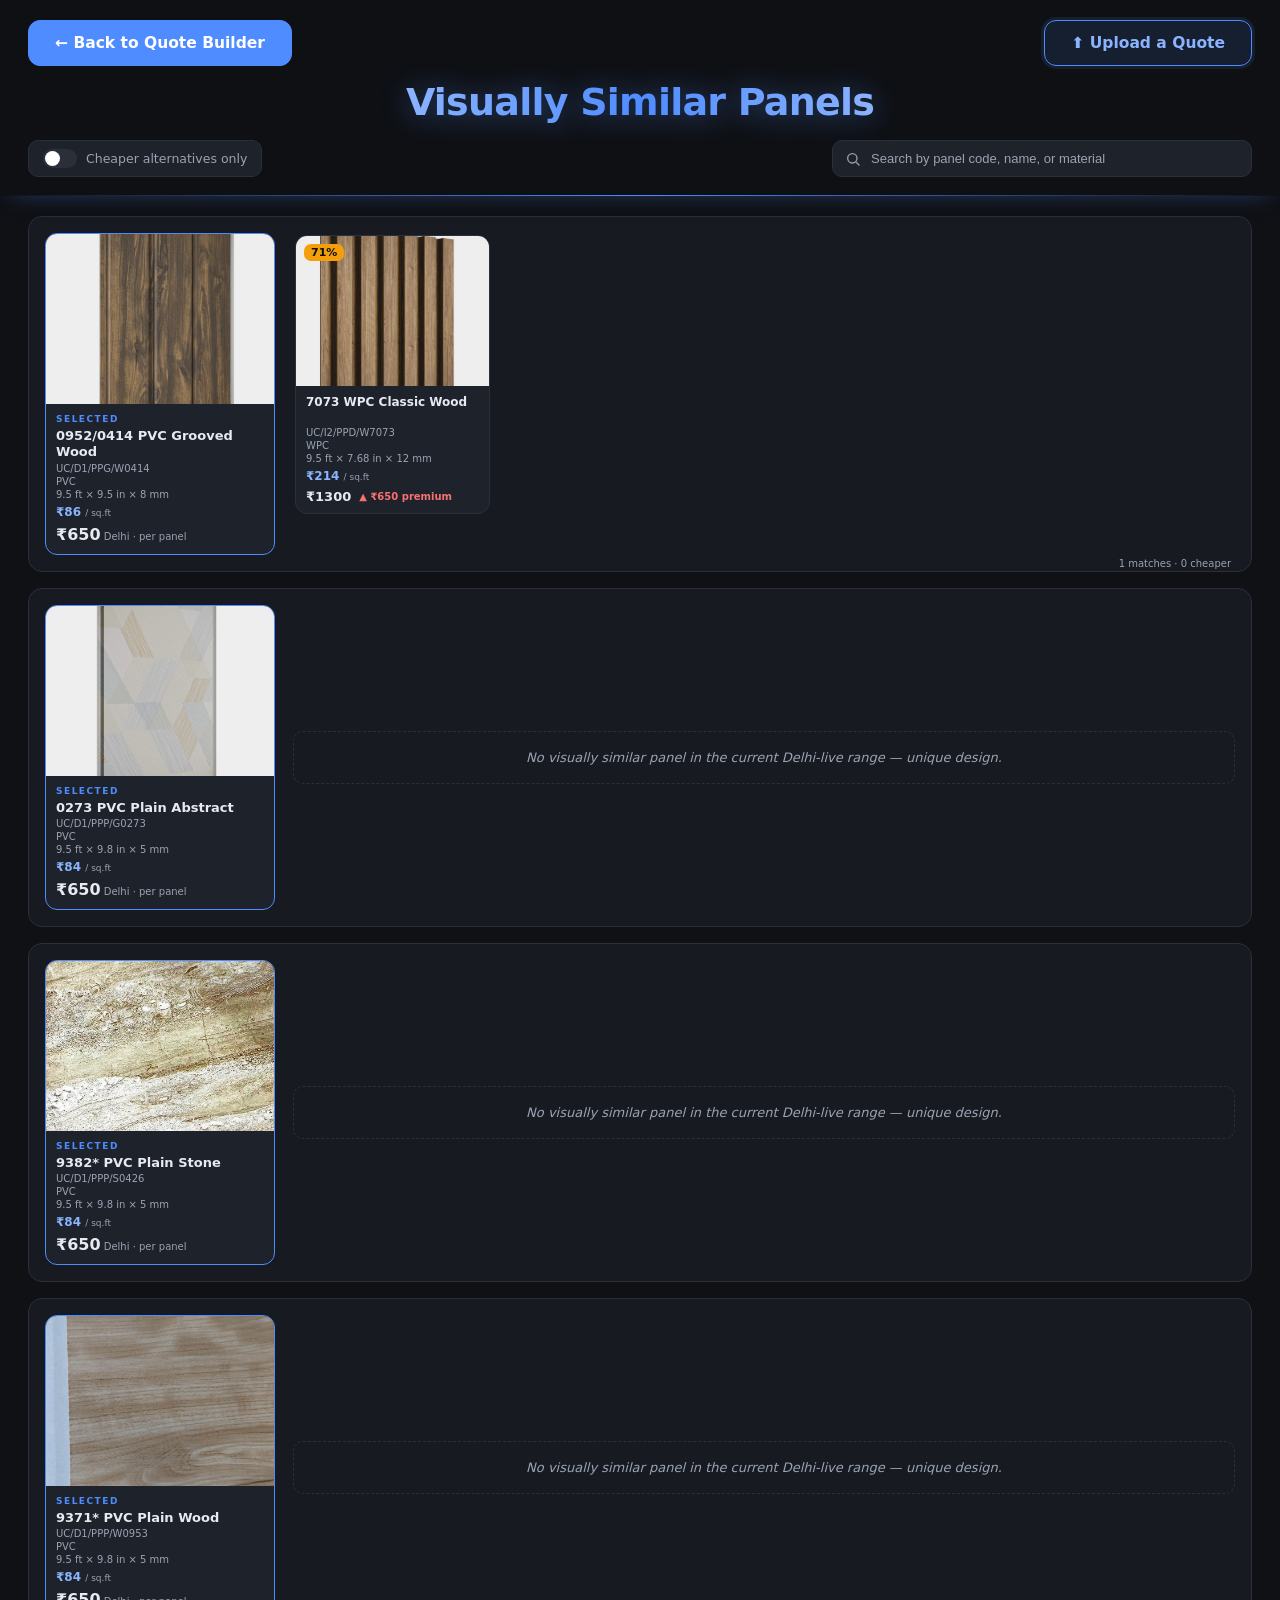
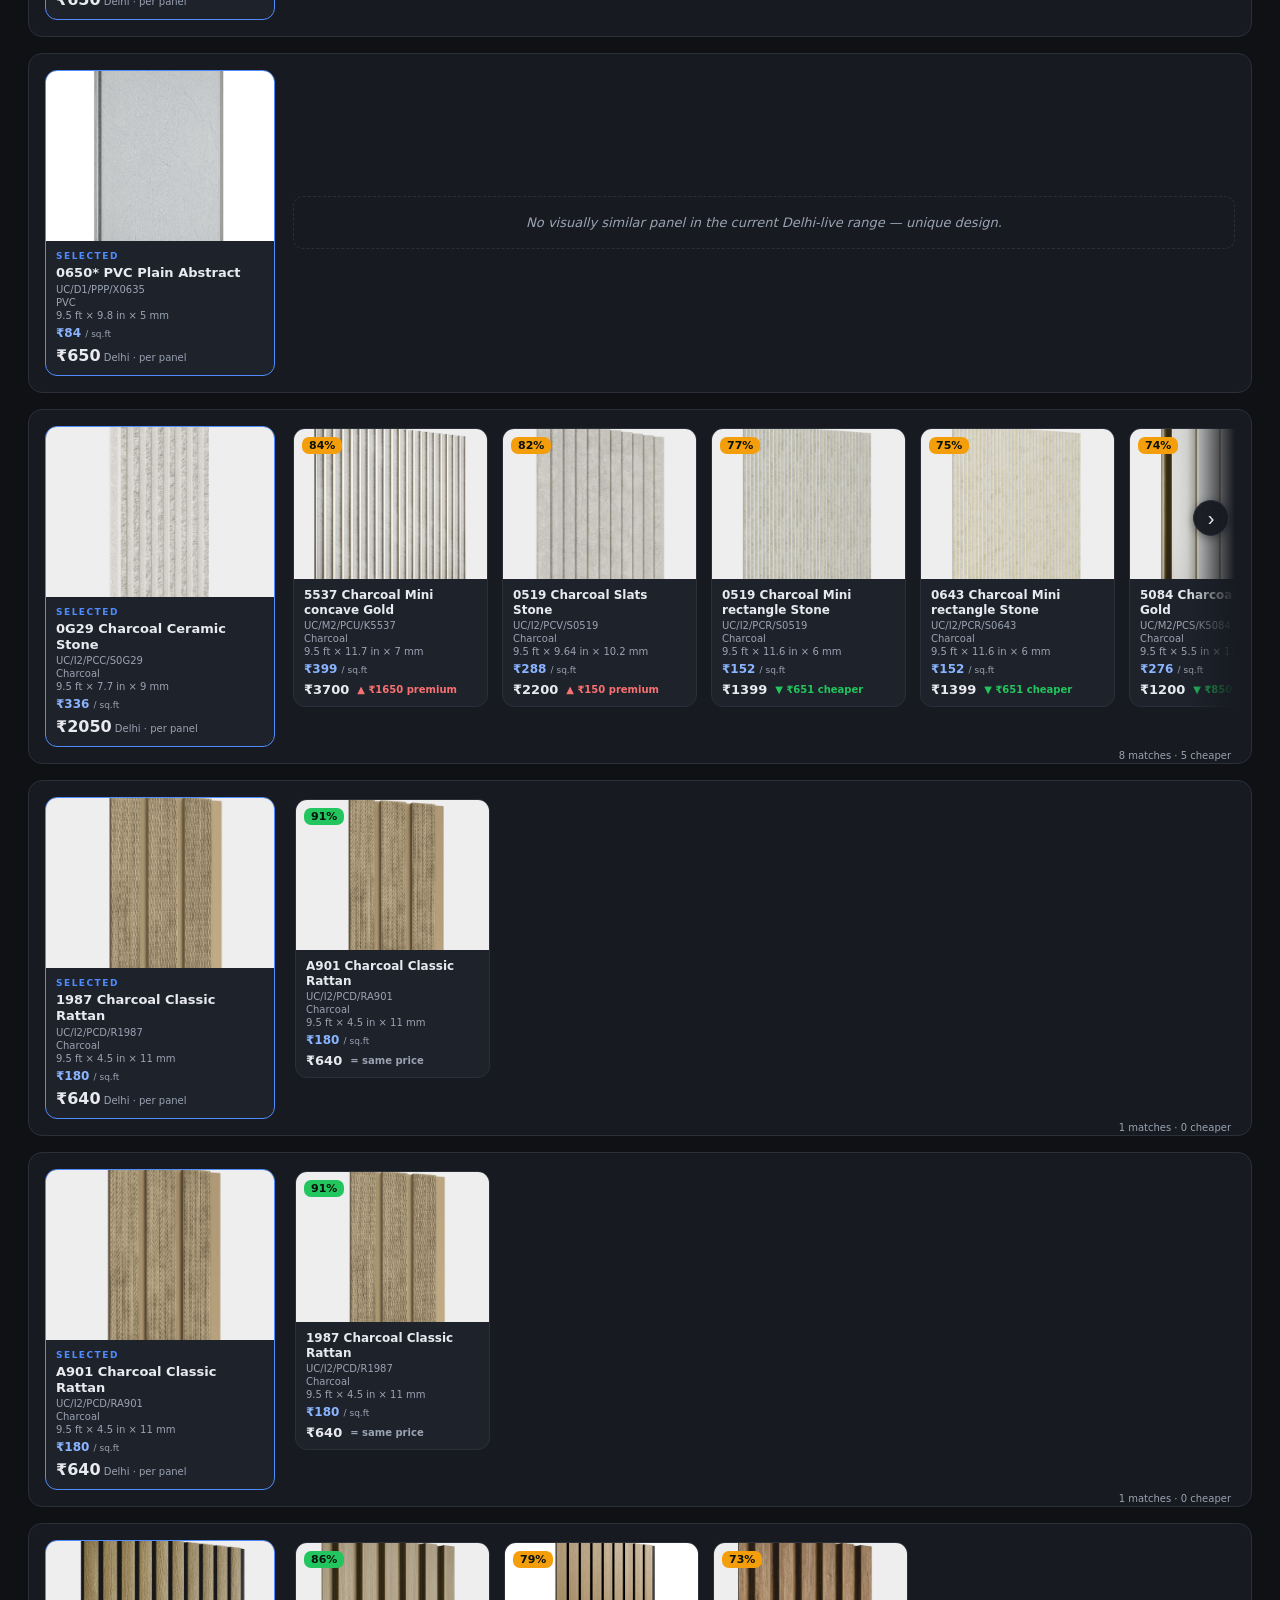
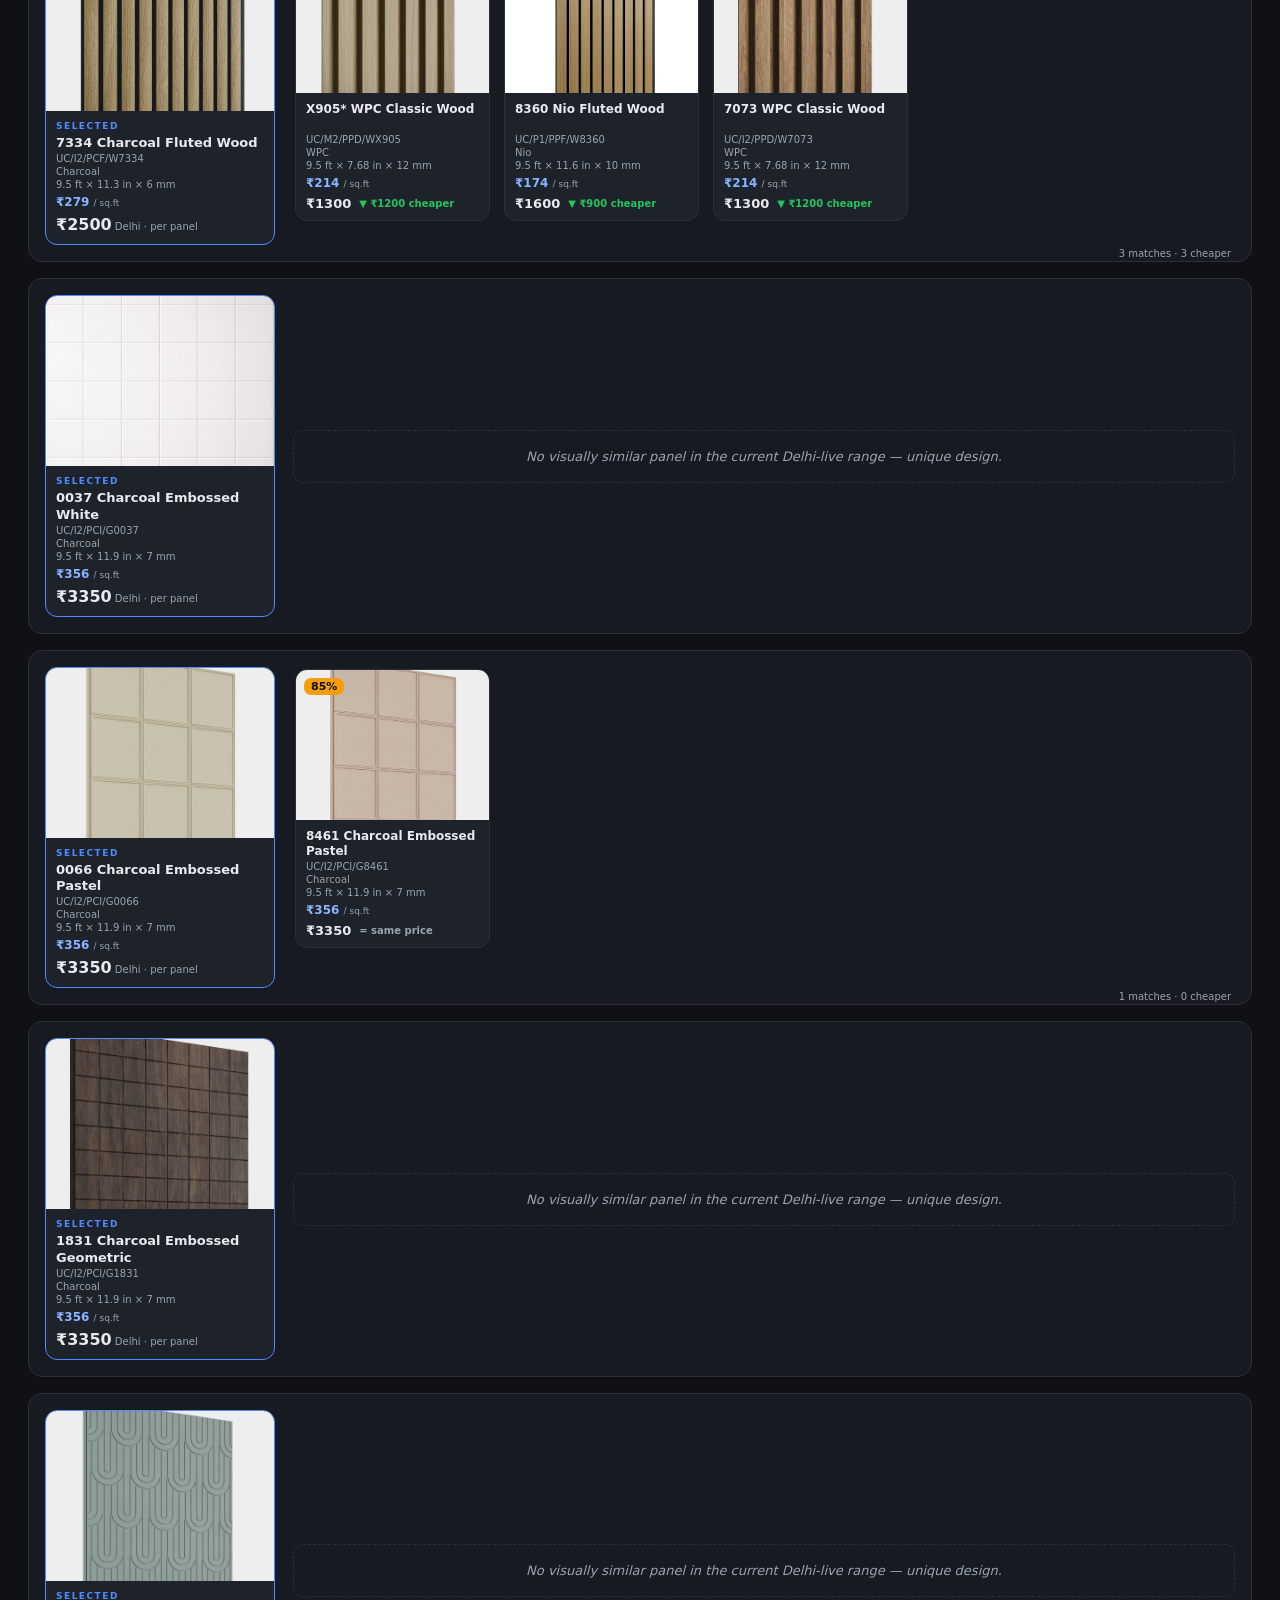
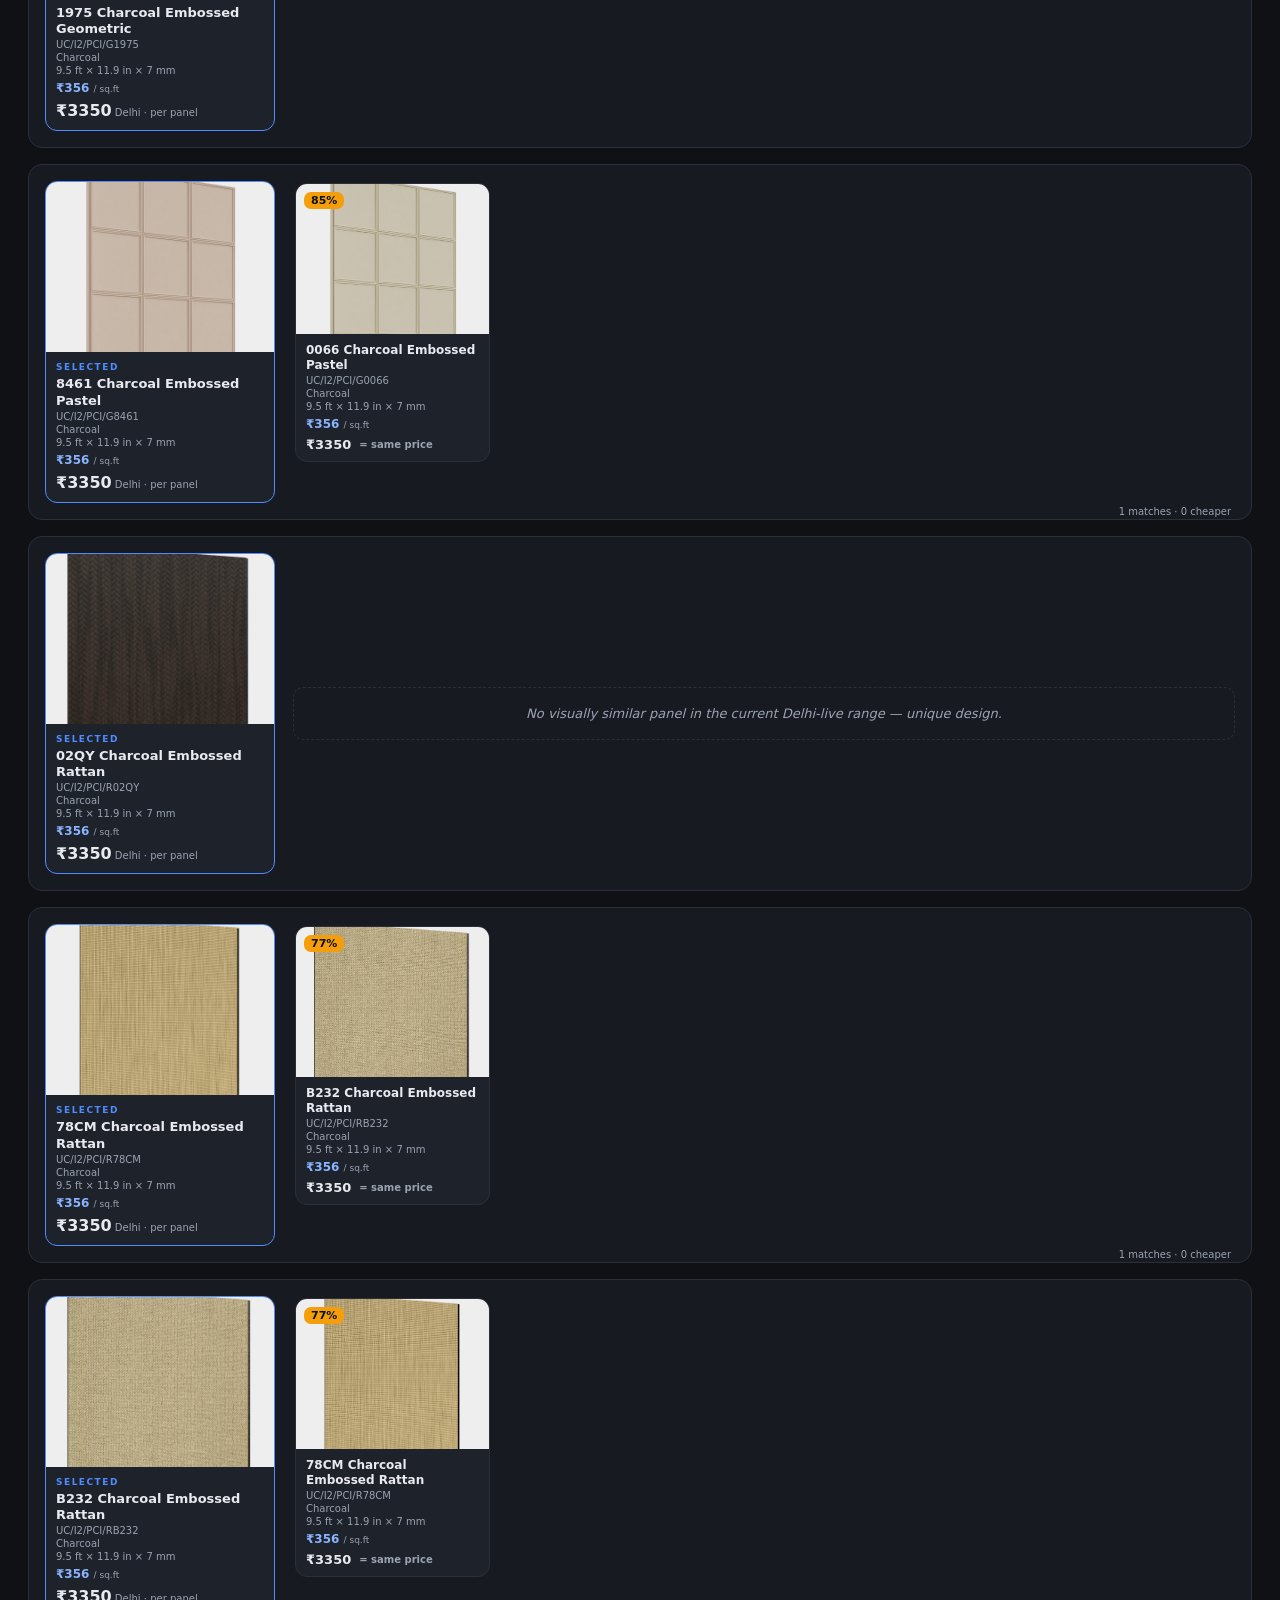
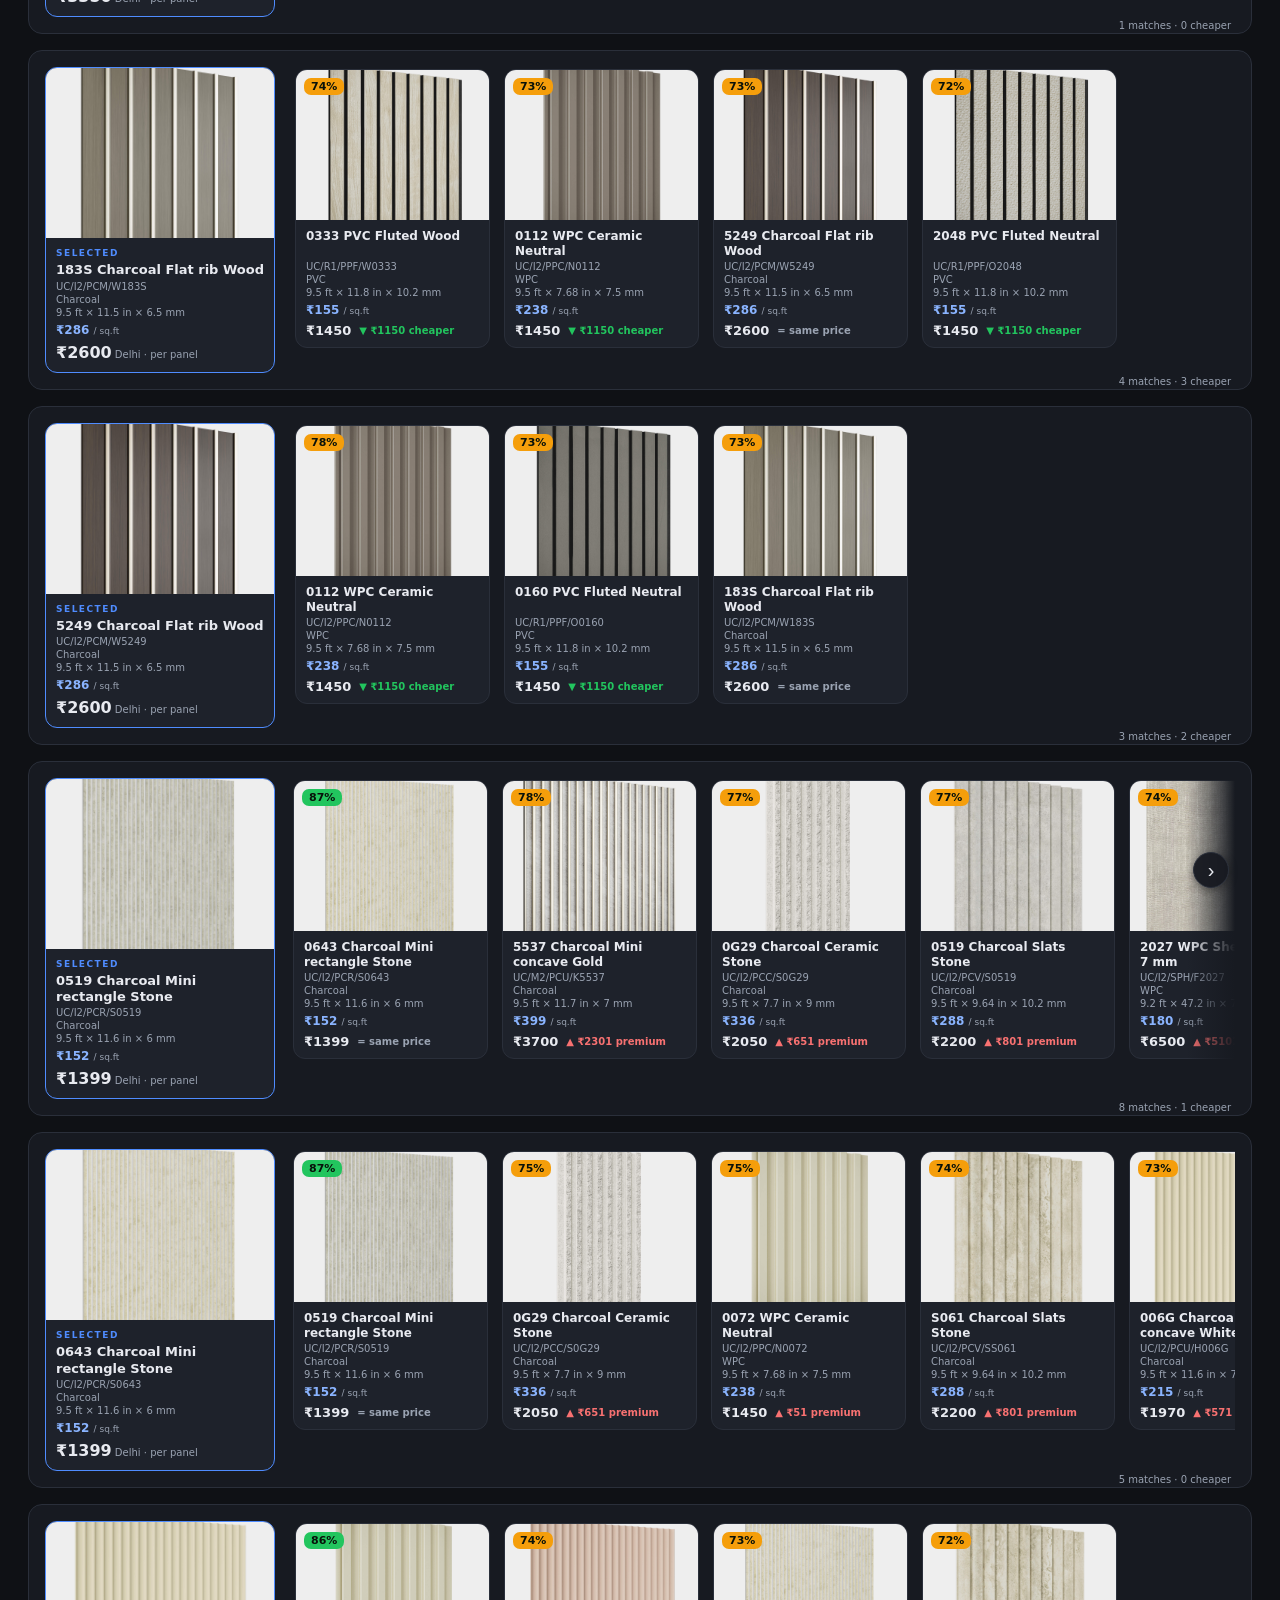
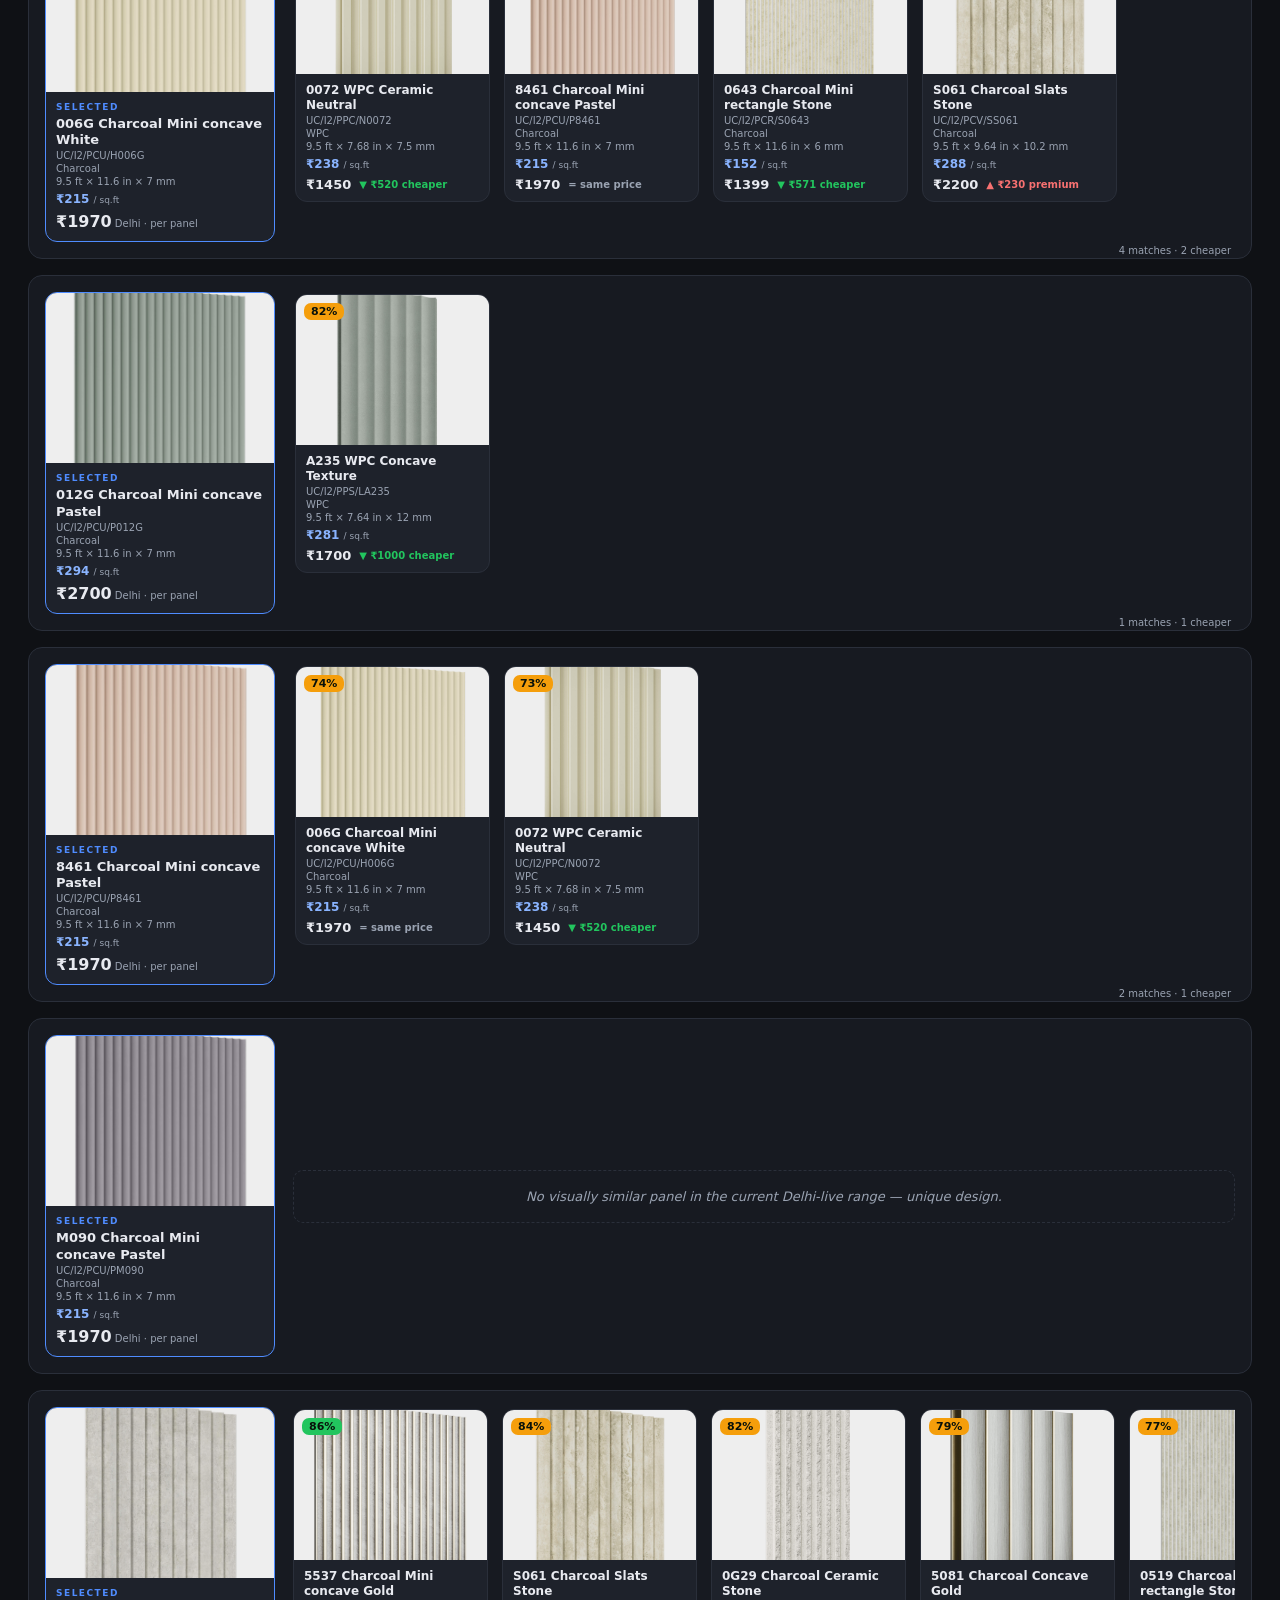
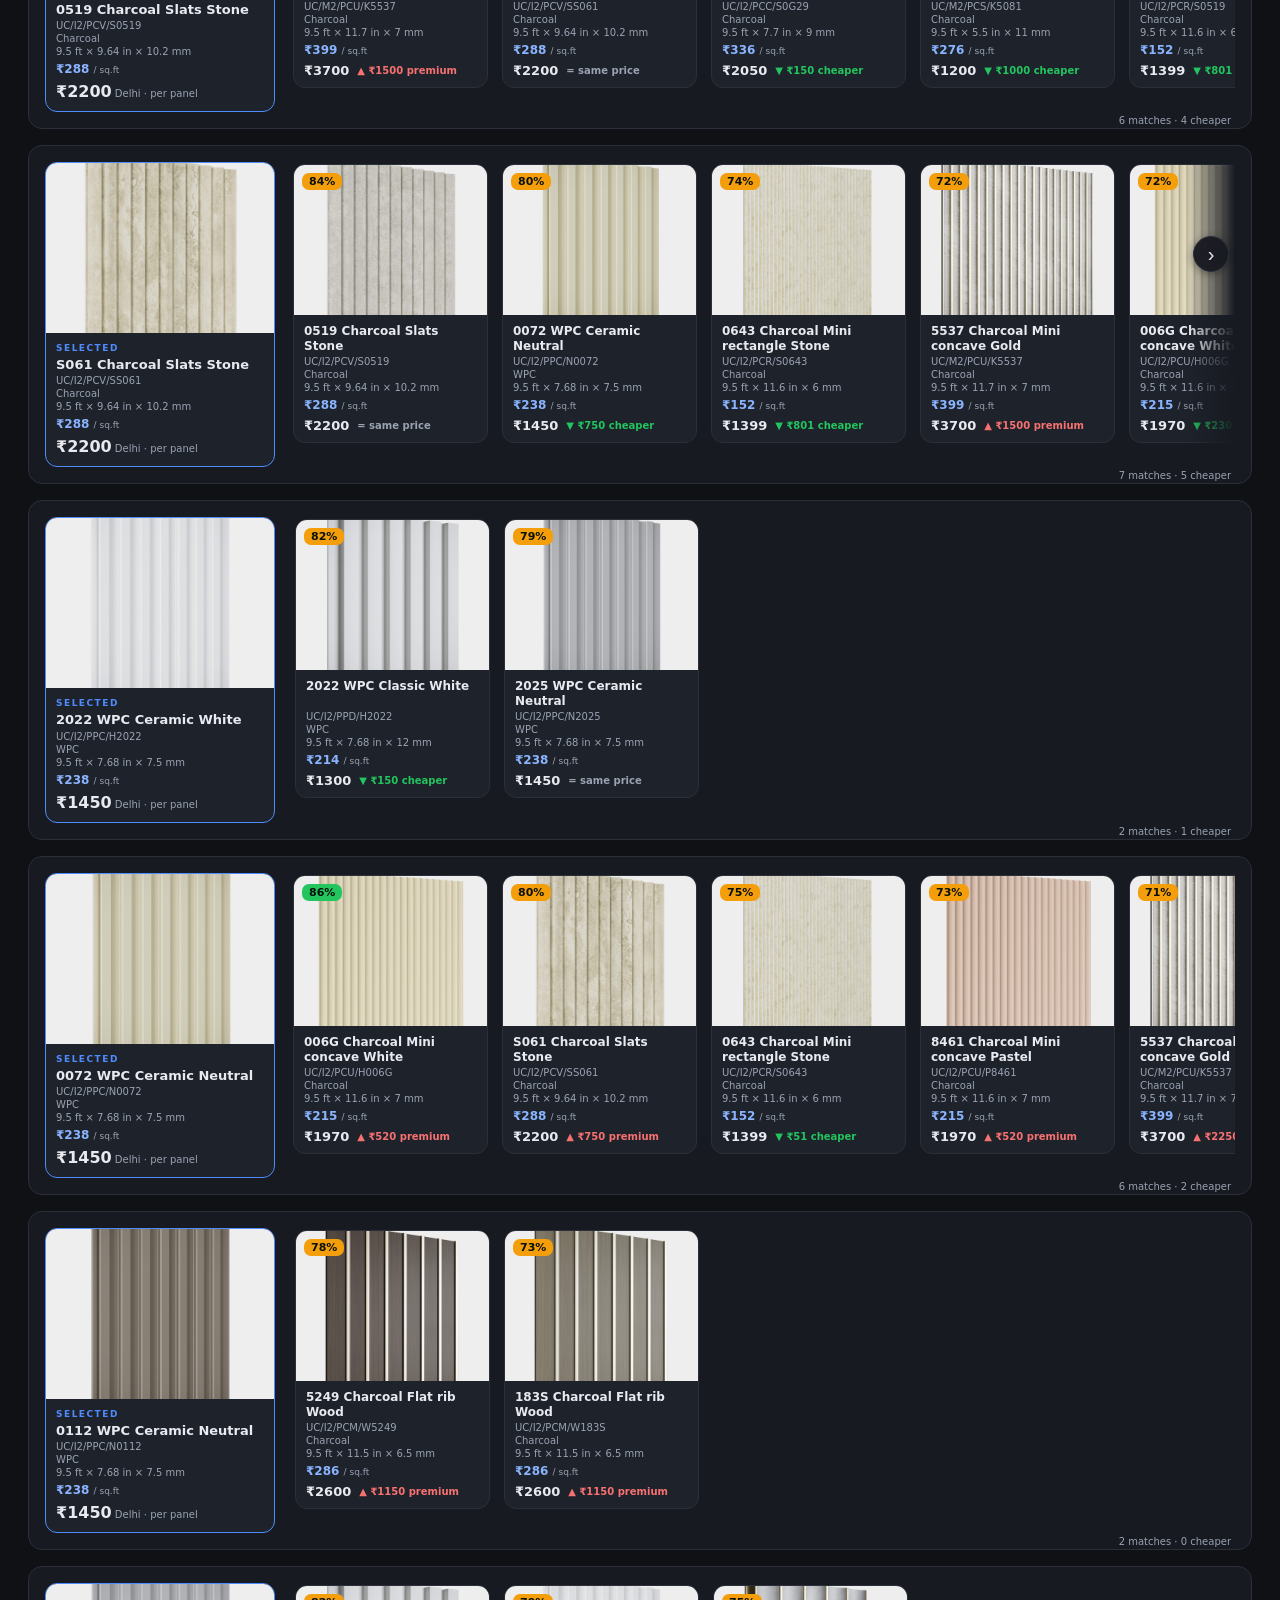
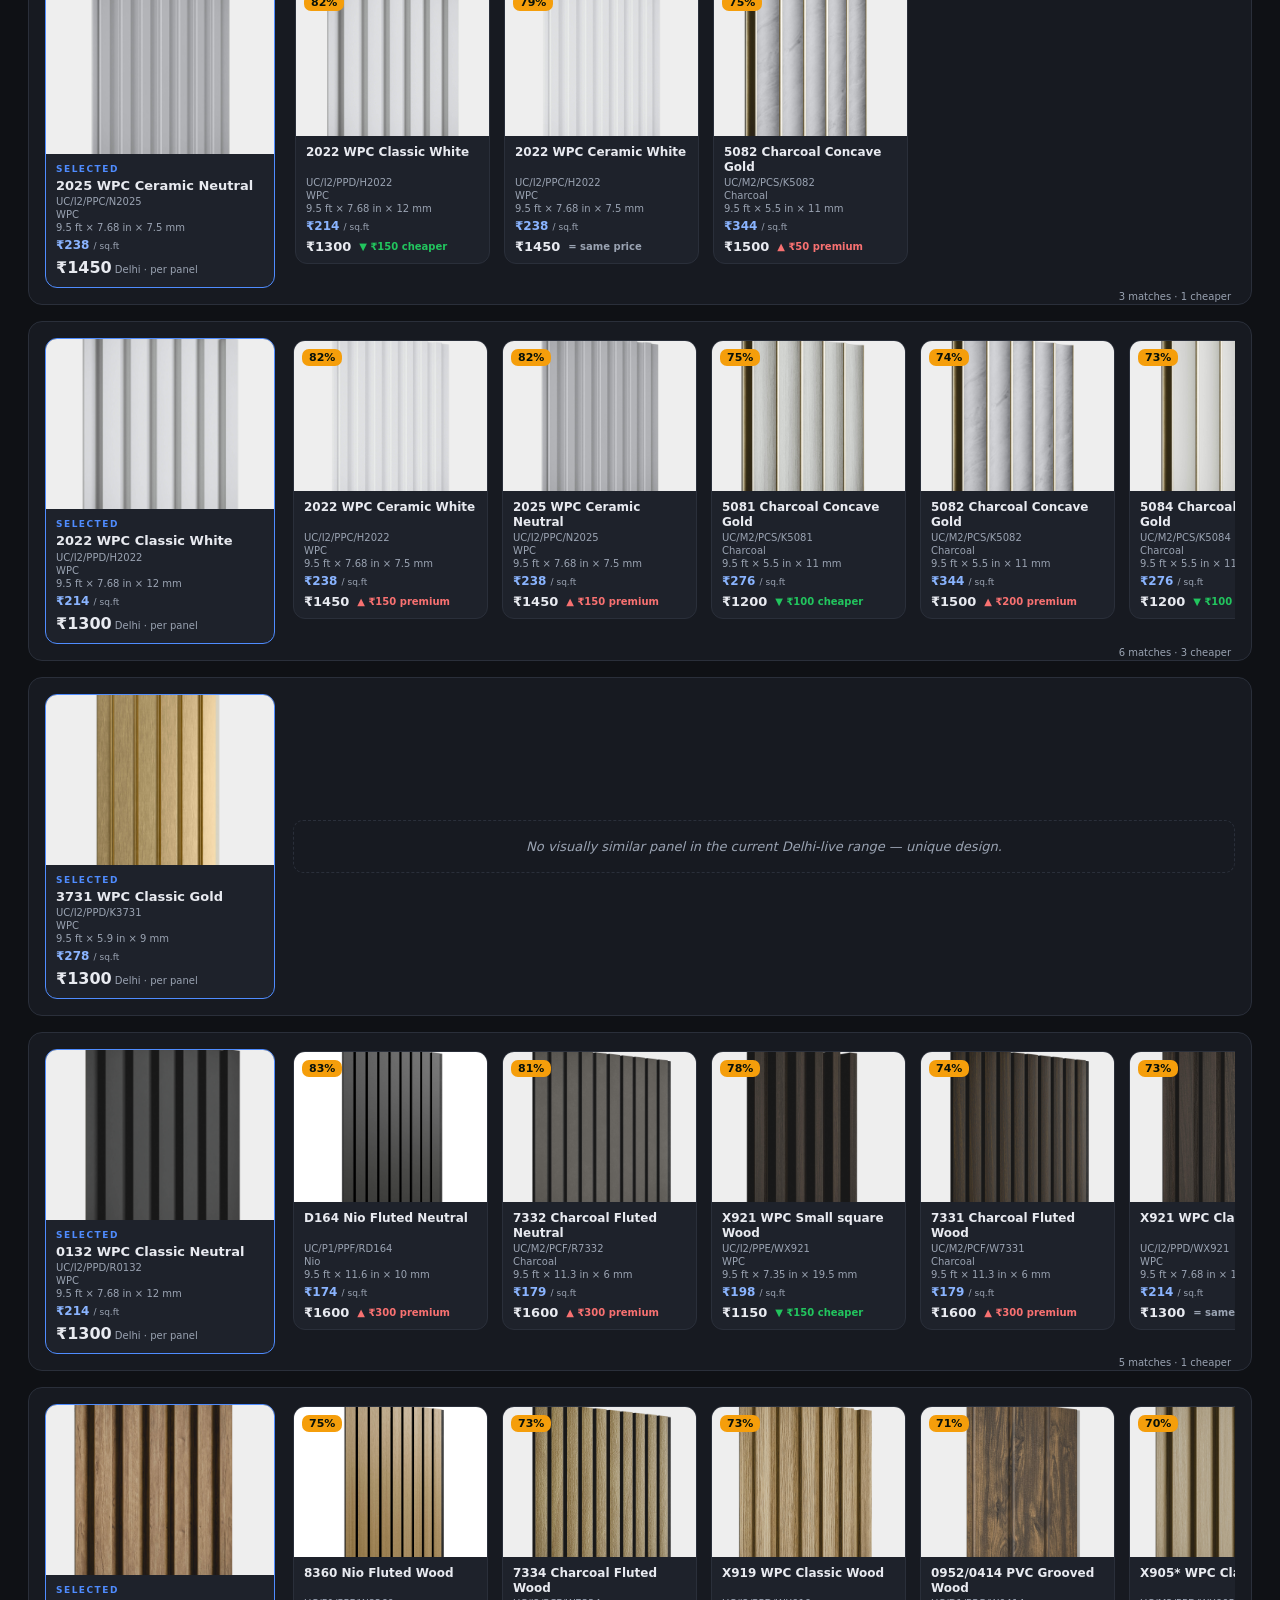
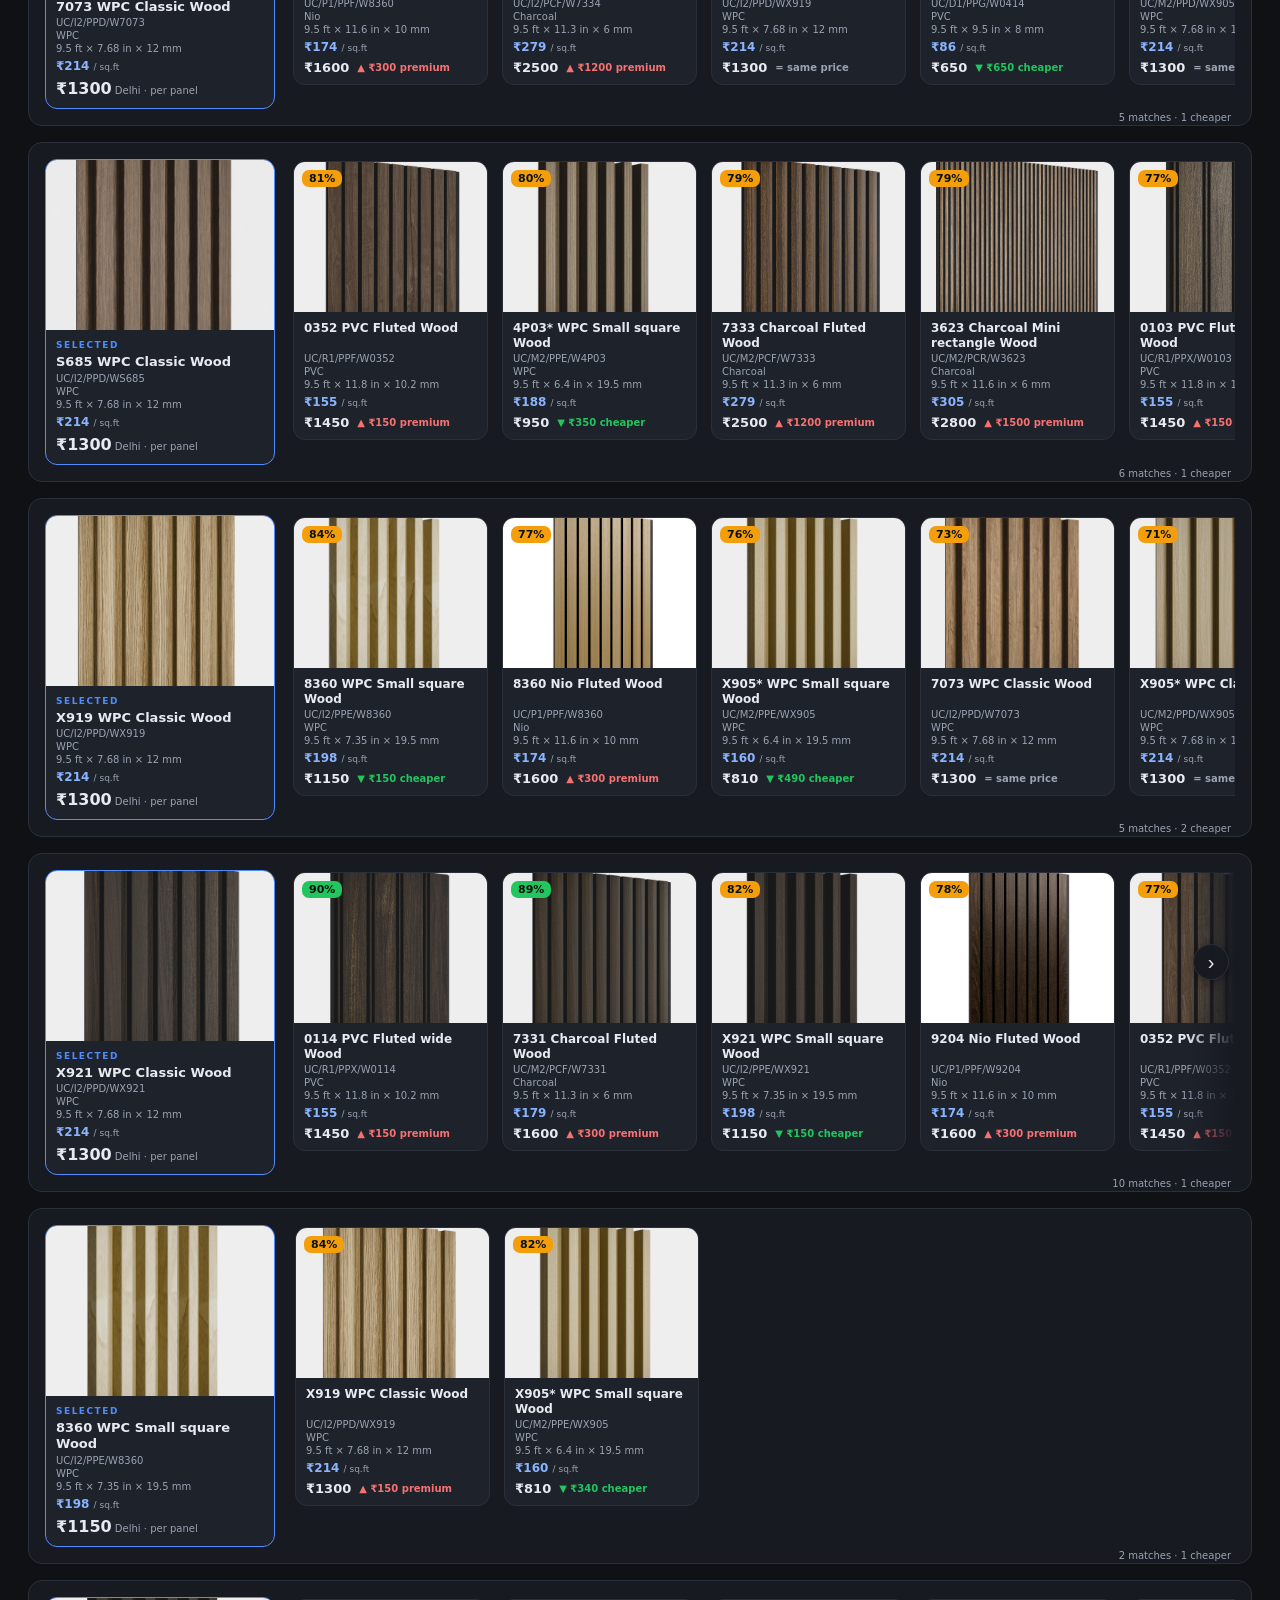
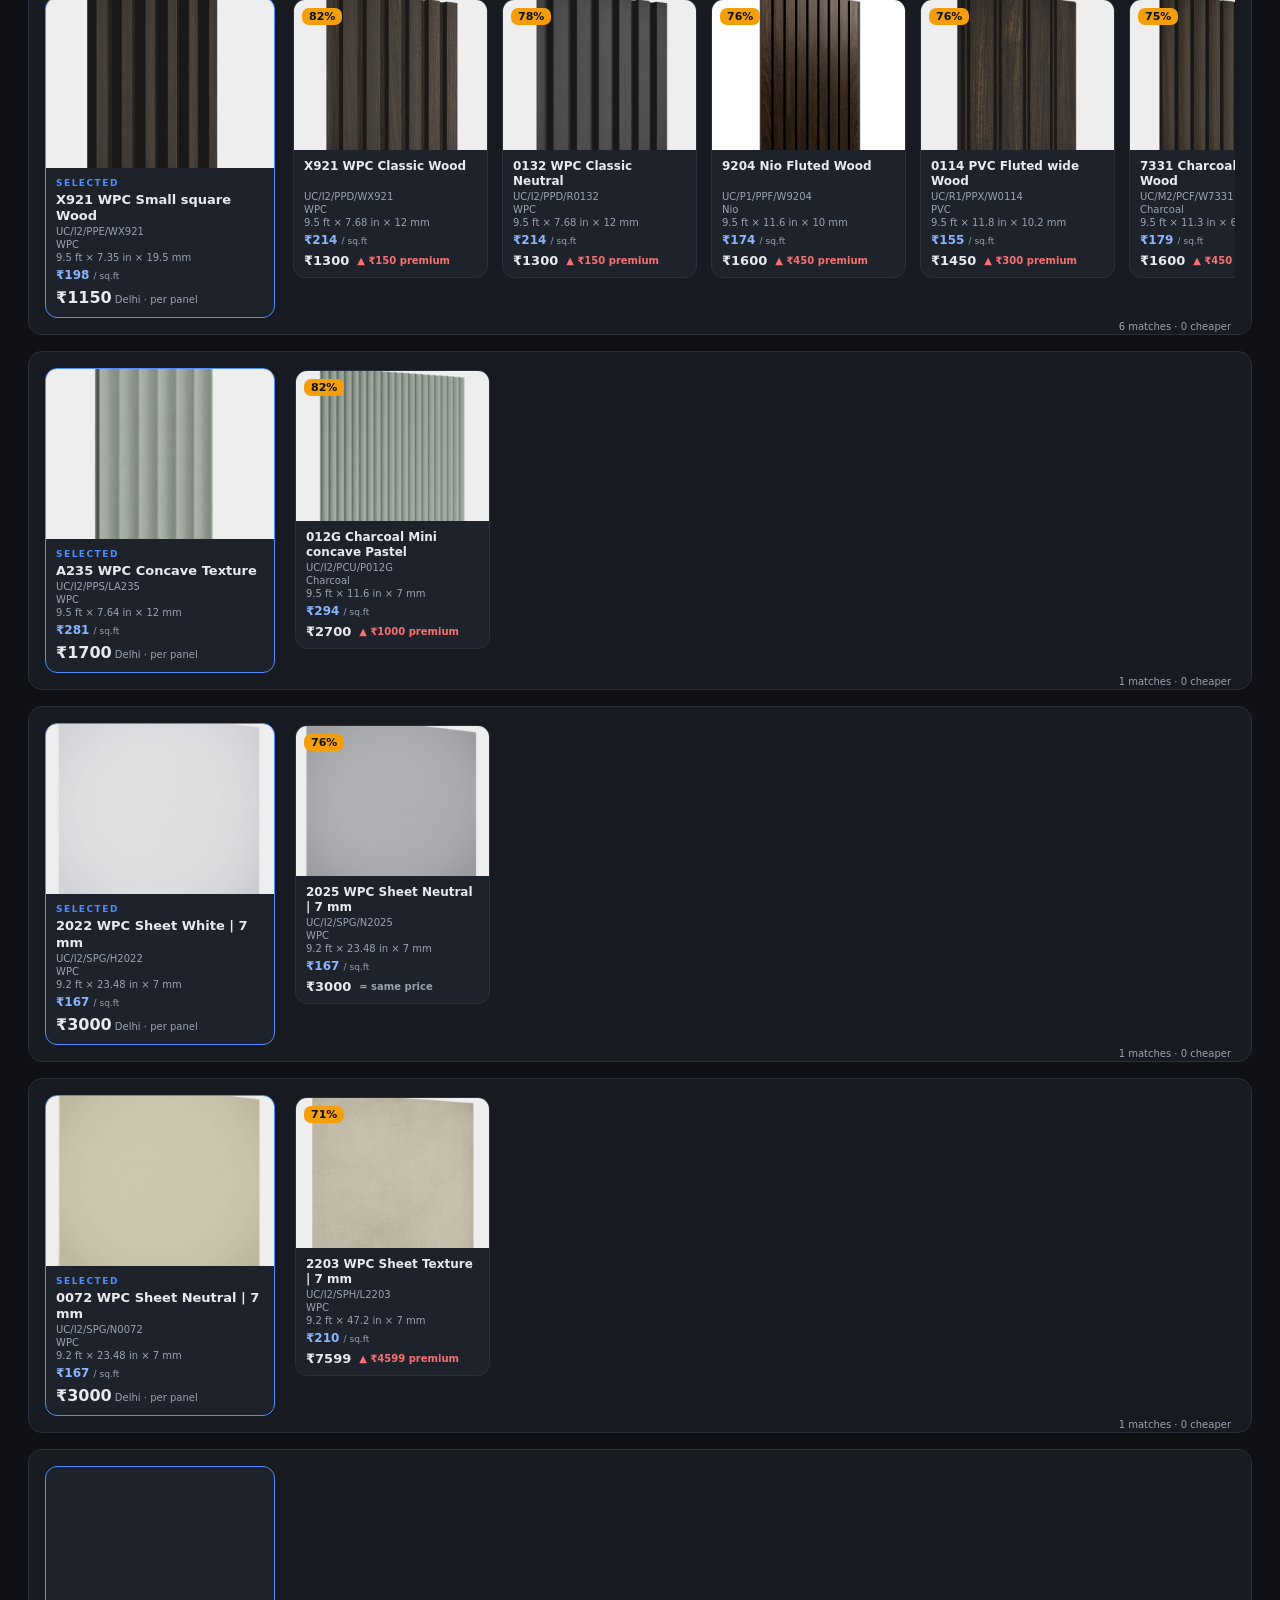
==== commit 907468a5: "Add Layer-2 guard: never silently generate from numbers that don't add up parseQuoteText now reports" ====
--- a/catalog.html
+++ b/catalog.html
@@ -1,6 +1,6 @@
 <!doctype html><html><head><meta charset="utf-8"><meta name="viewport" content="width=device-width,initial-scale=1">
 <title>Visually Similar Panels</title>
-<link rel="stylesheet" href="css/styles.css?v=8"></head><body>
+<link rel="stylesheet" href="css/styles.css?v=11"></head><body>
 <header>
 <div class="qb-topbar">
   <a class="qb-btn qb-btn-primary qb-btn-lg" href="index.html">← Back to Quote Builder</a>
--- a/css/styles.css
+++ b/css/styles.css
@@ -264,3 +264,4 @@
 
 /* ---- dropzone AI note ---- */
 .qb-drop-ai-note{margin-top:10px;font-size:12px;color:var(--blue);opacity:.8}
+.qb-warn-strong{background:rgba(248,113,113,.12);border:1px solid rgba(248,113,113,.4);color:#fca5a5;font-weight:600;padding:9px 12px;border-radius:9px;margin-bottom:12px;font-size:12.5px}
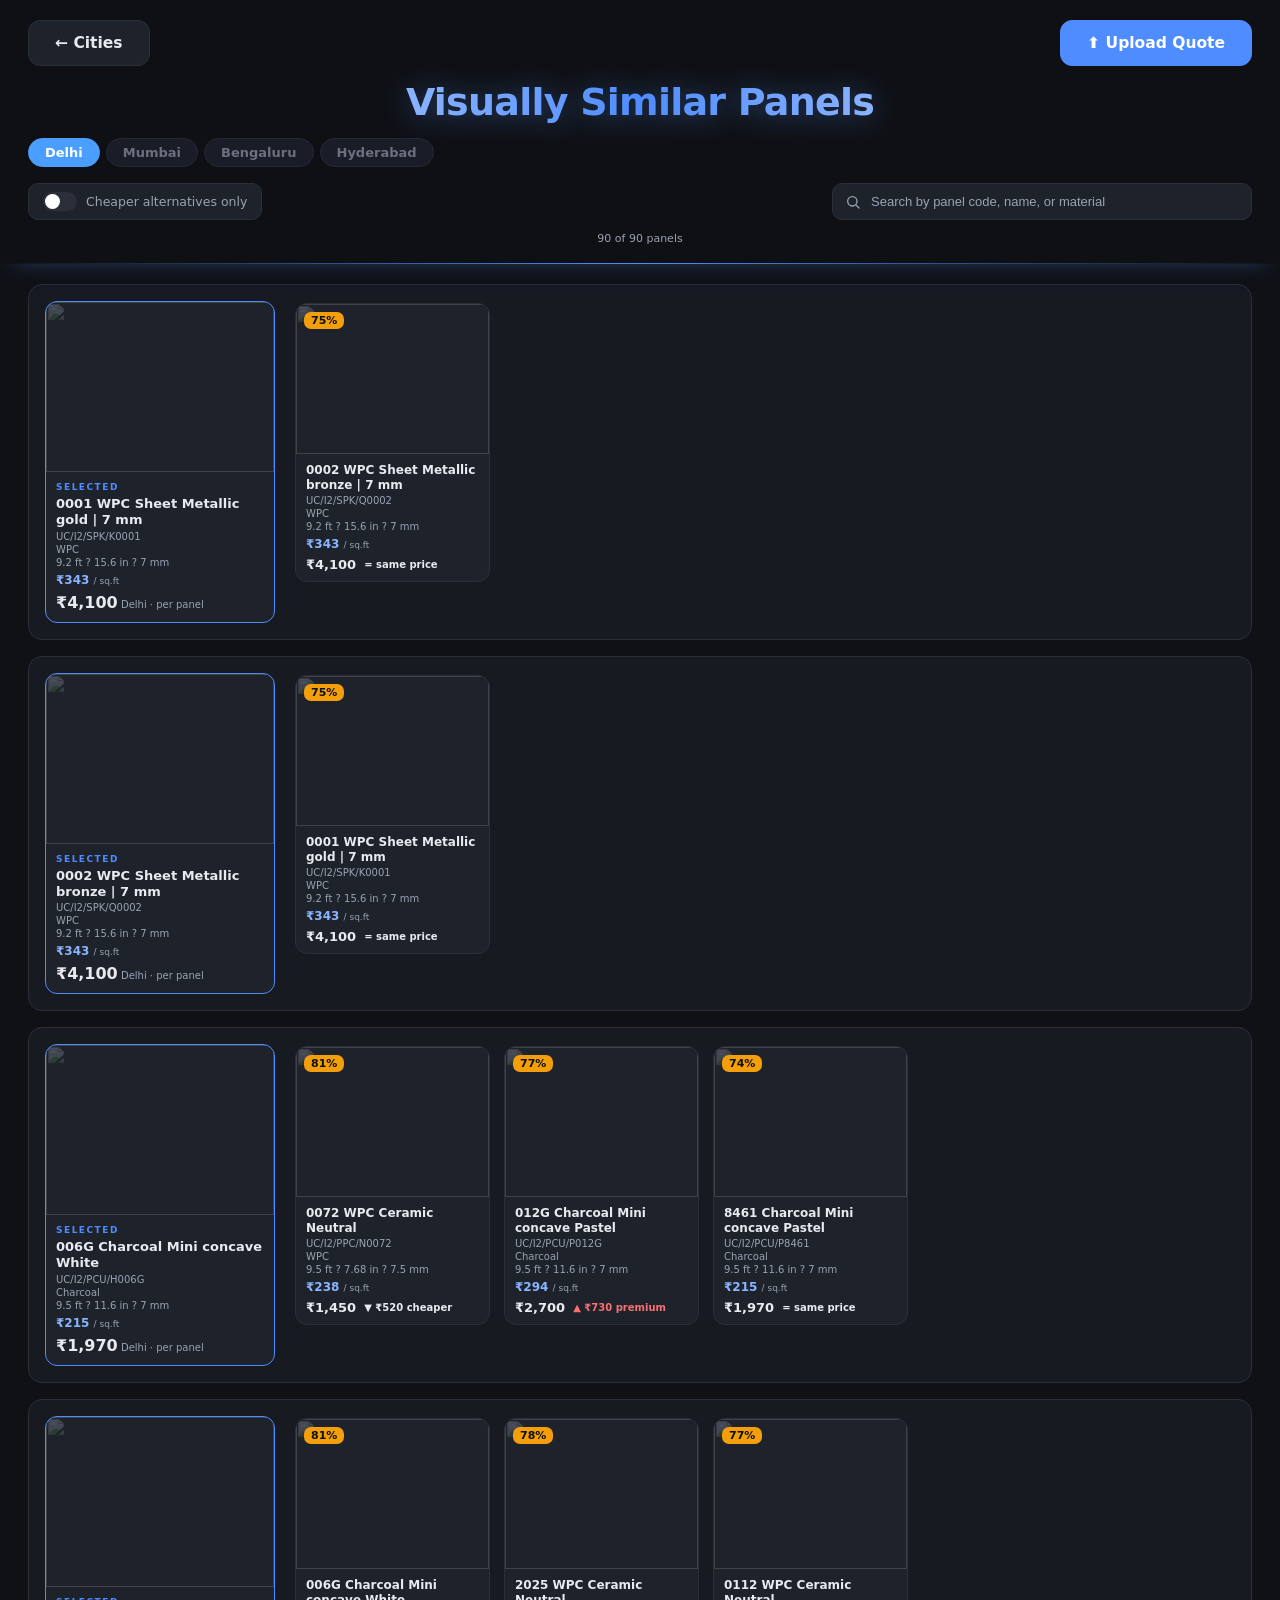
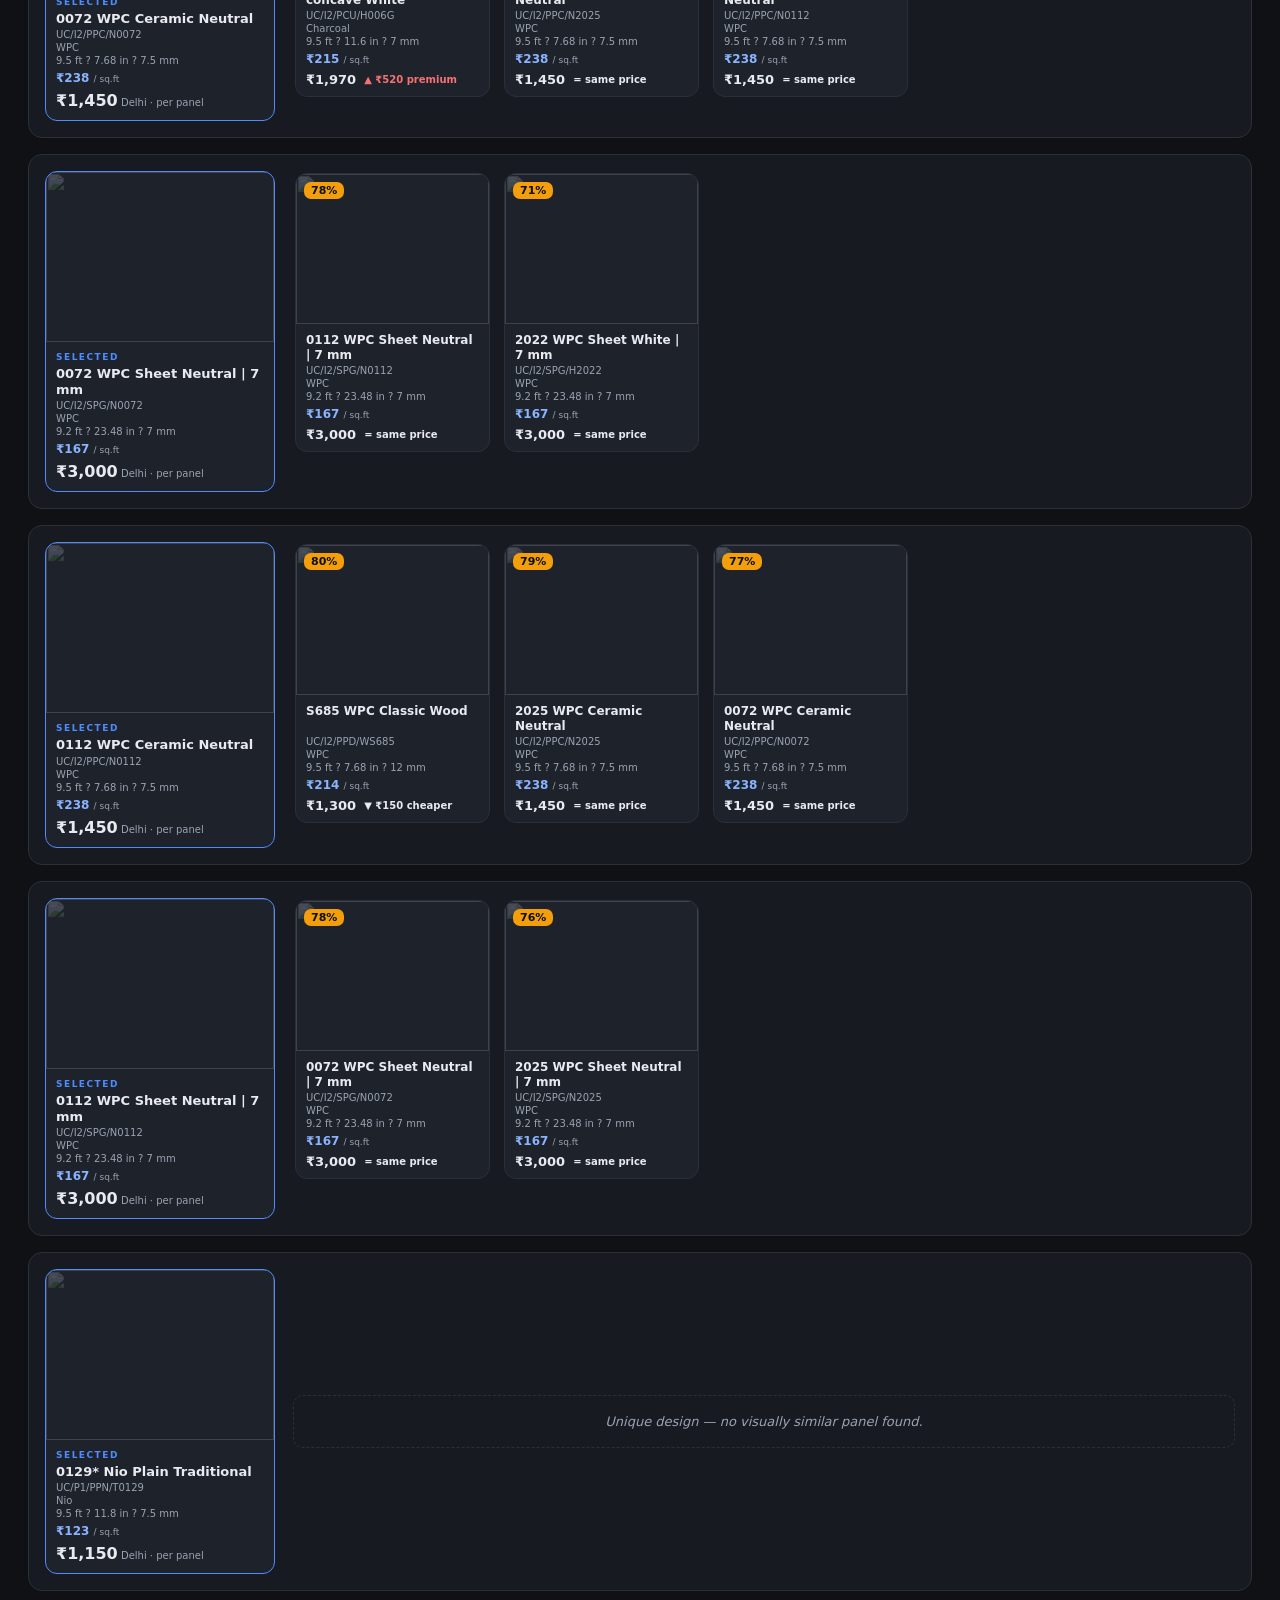
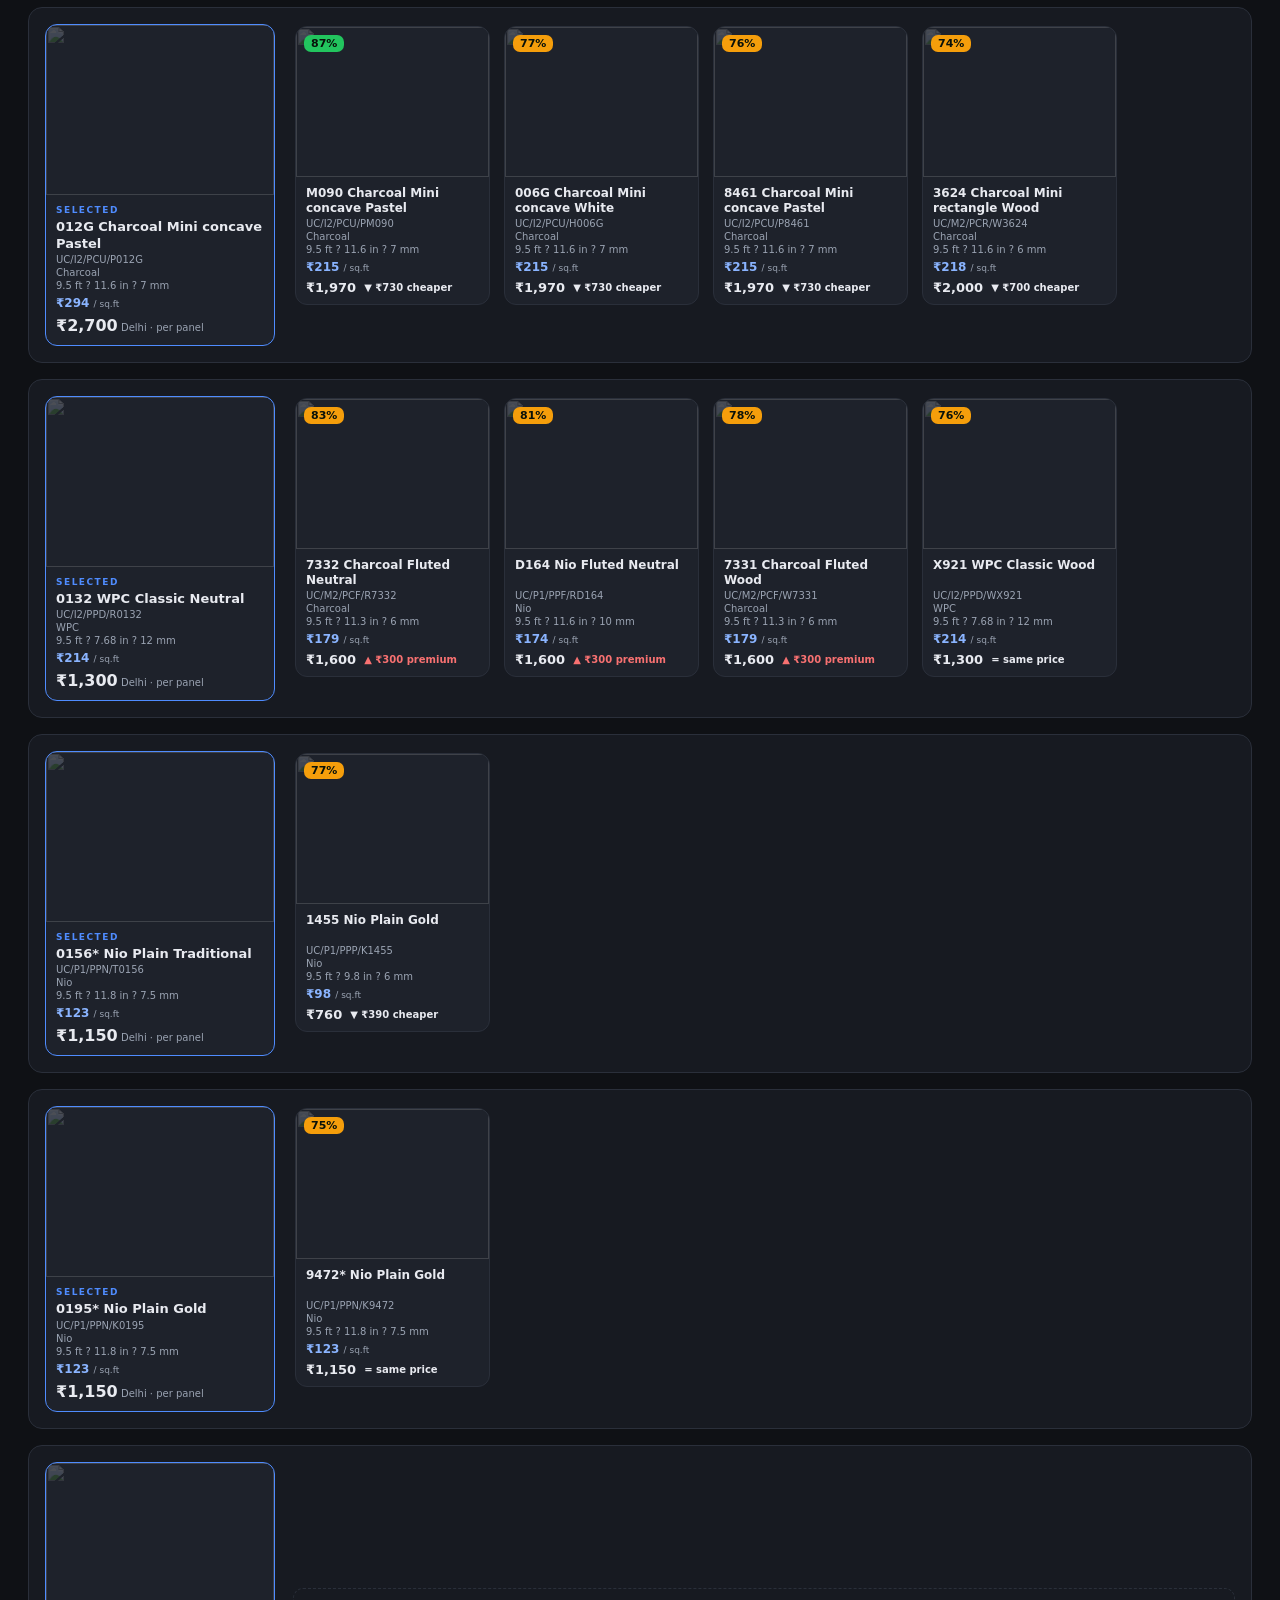
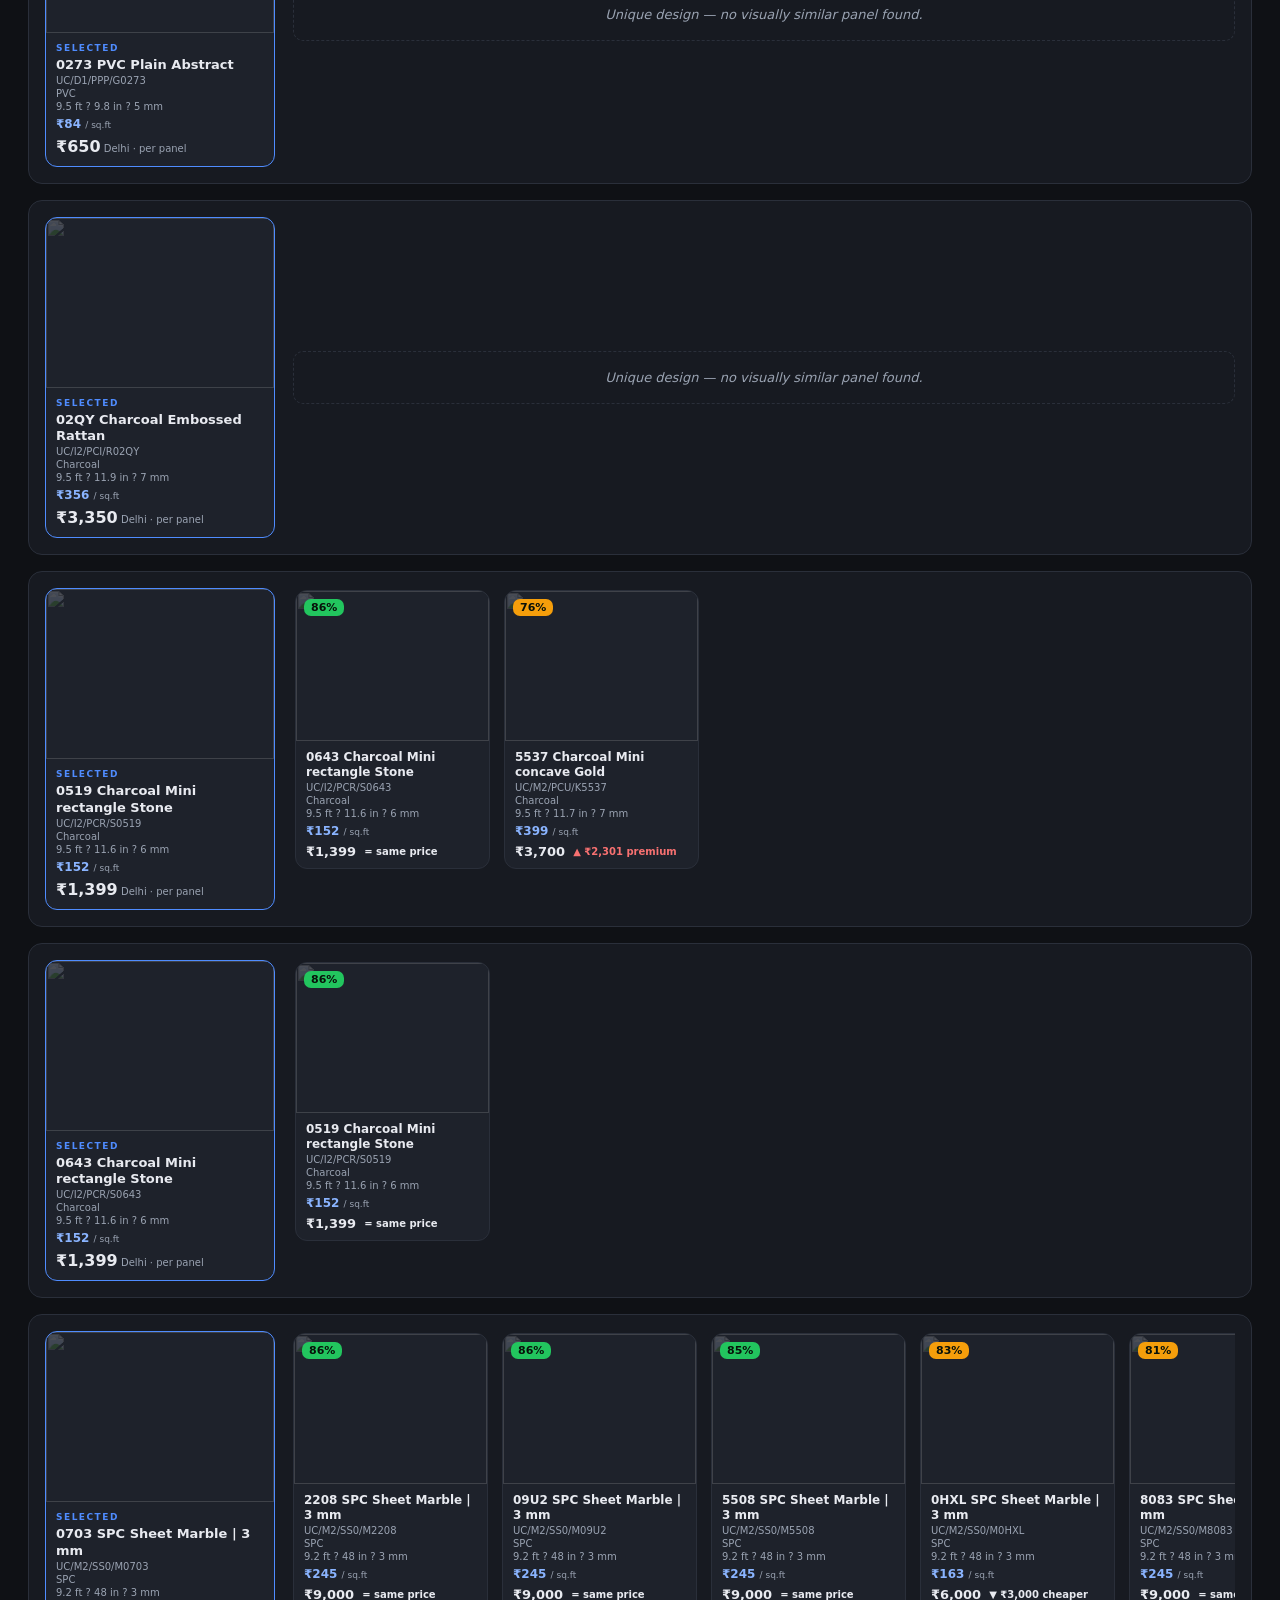
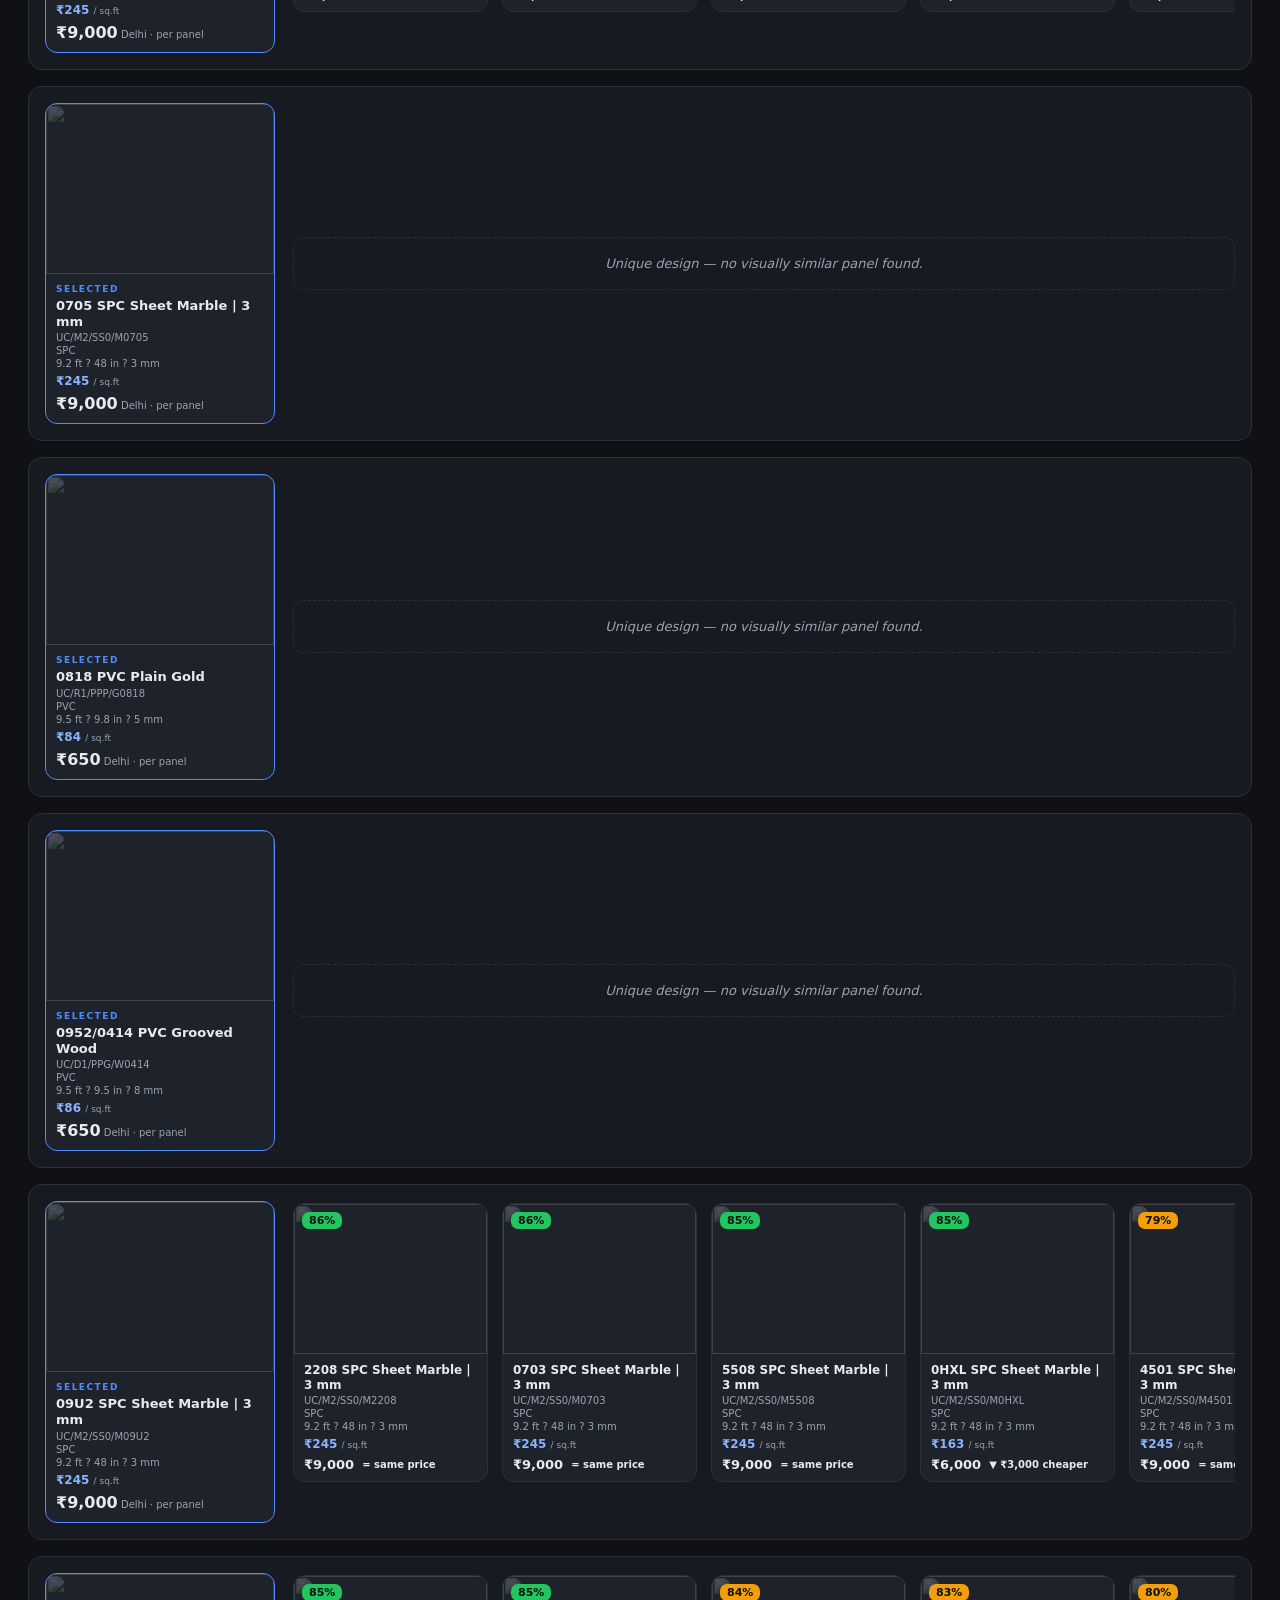
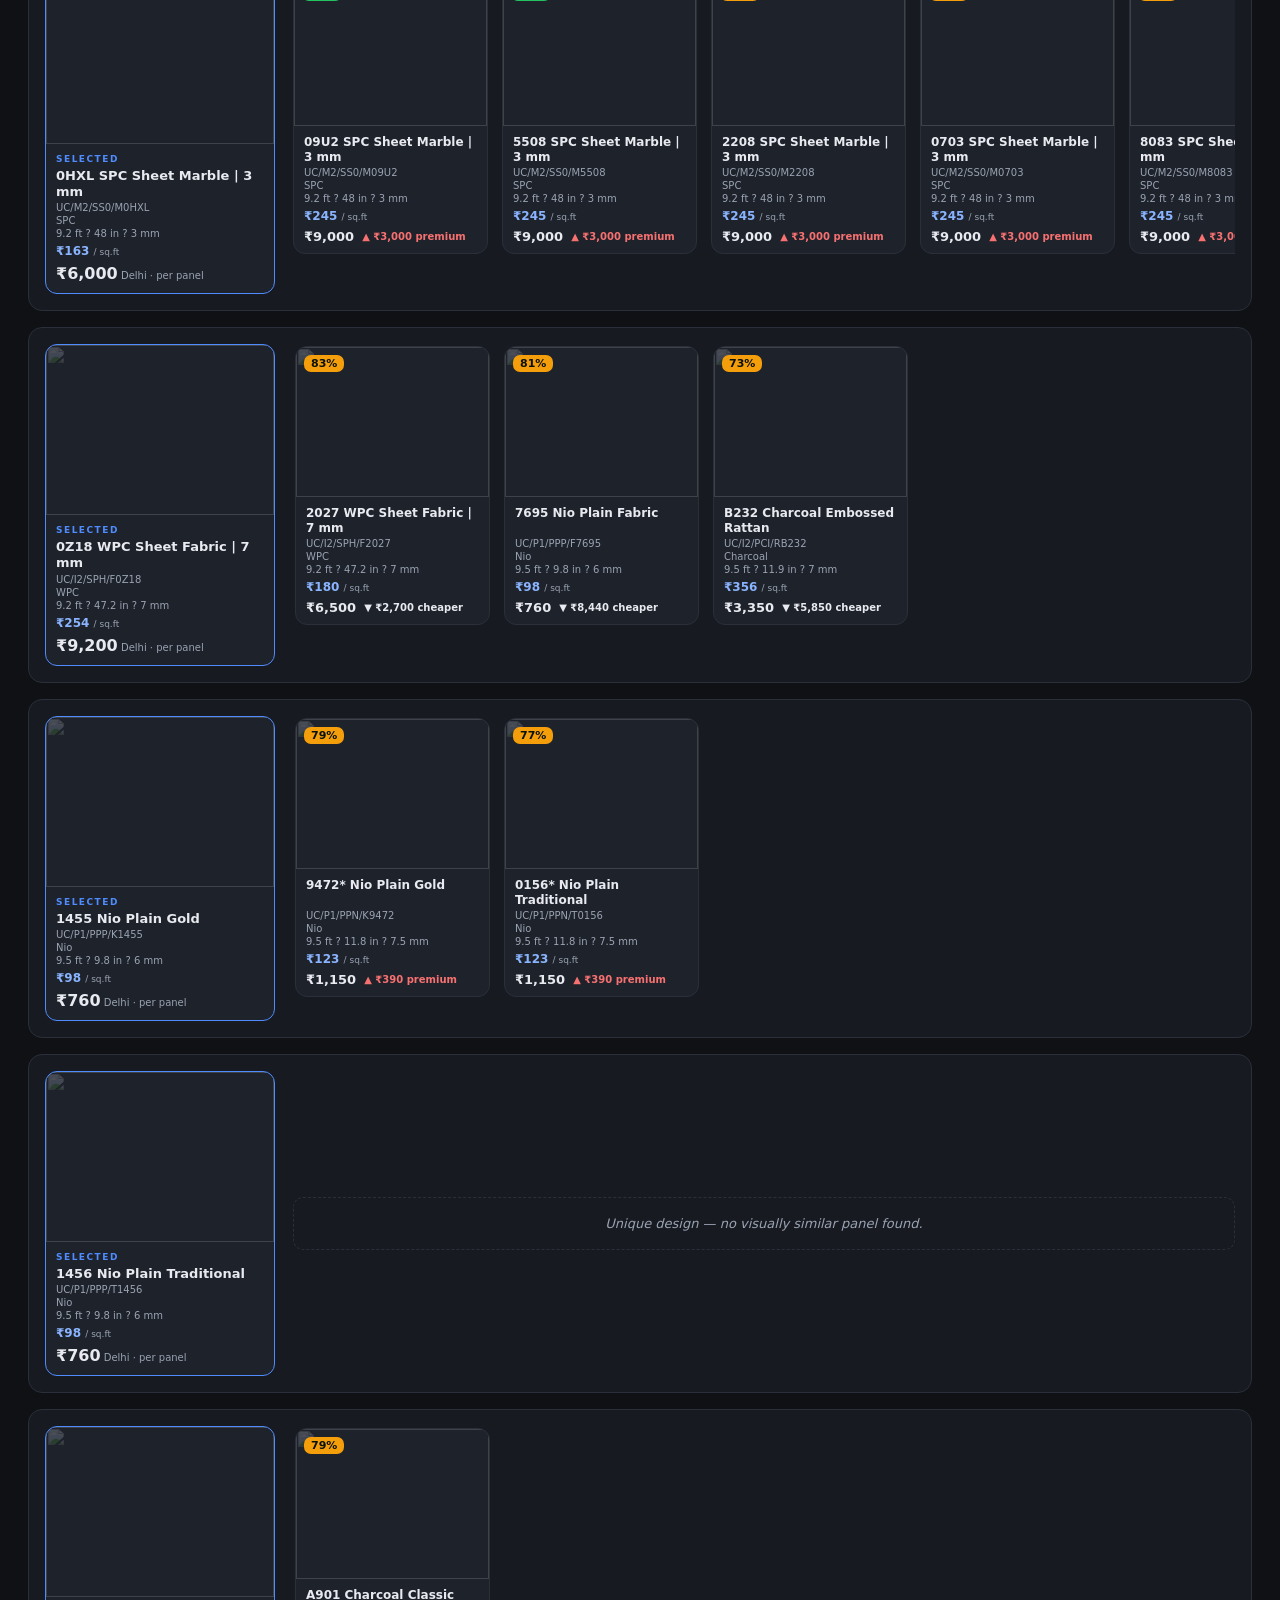
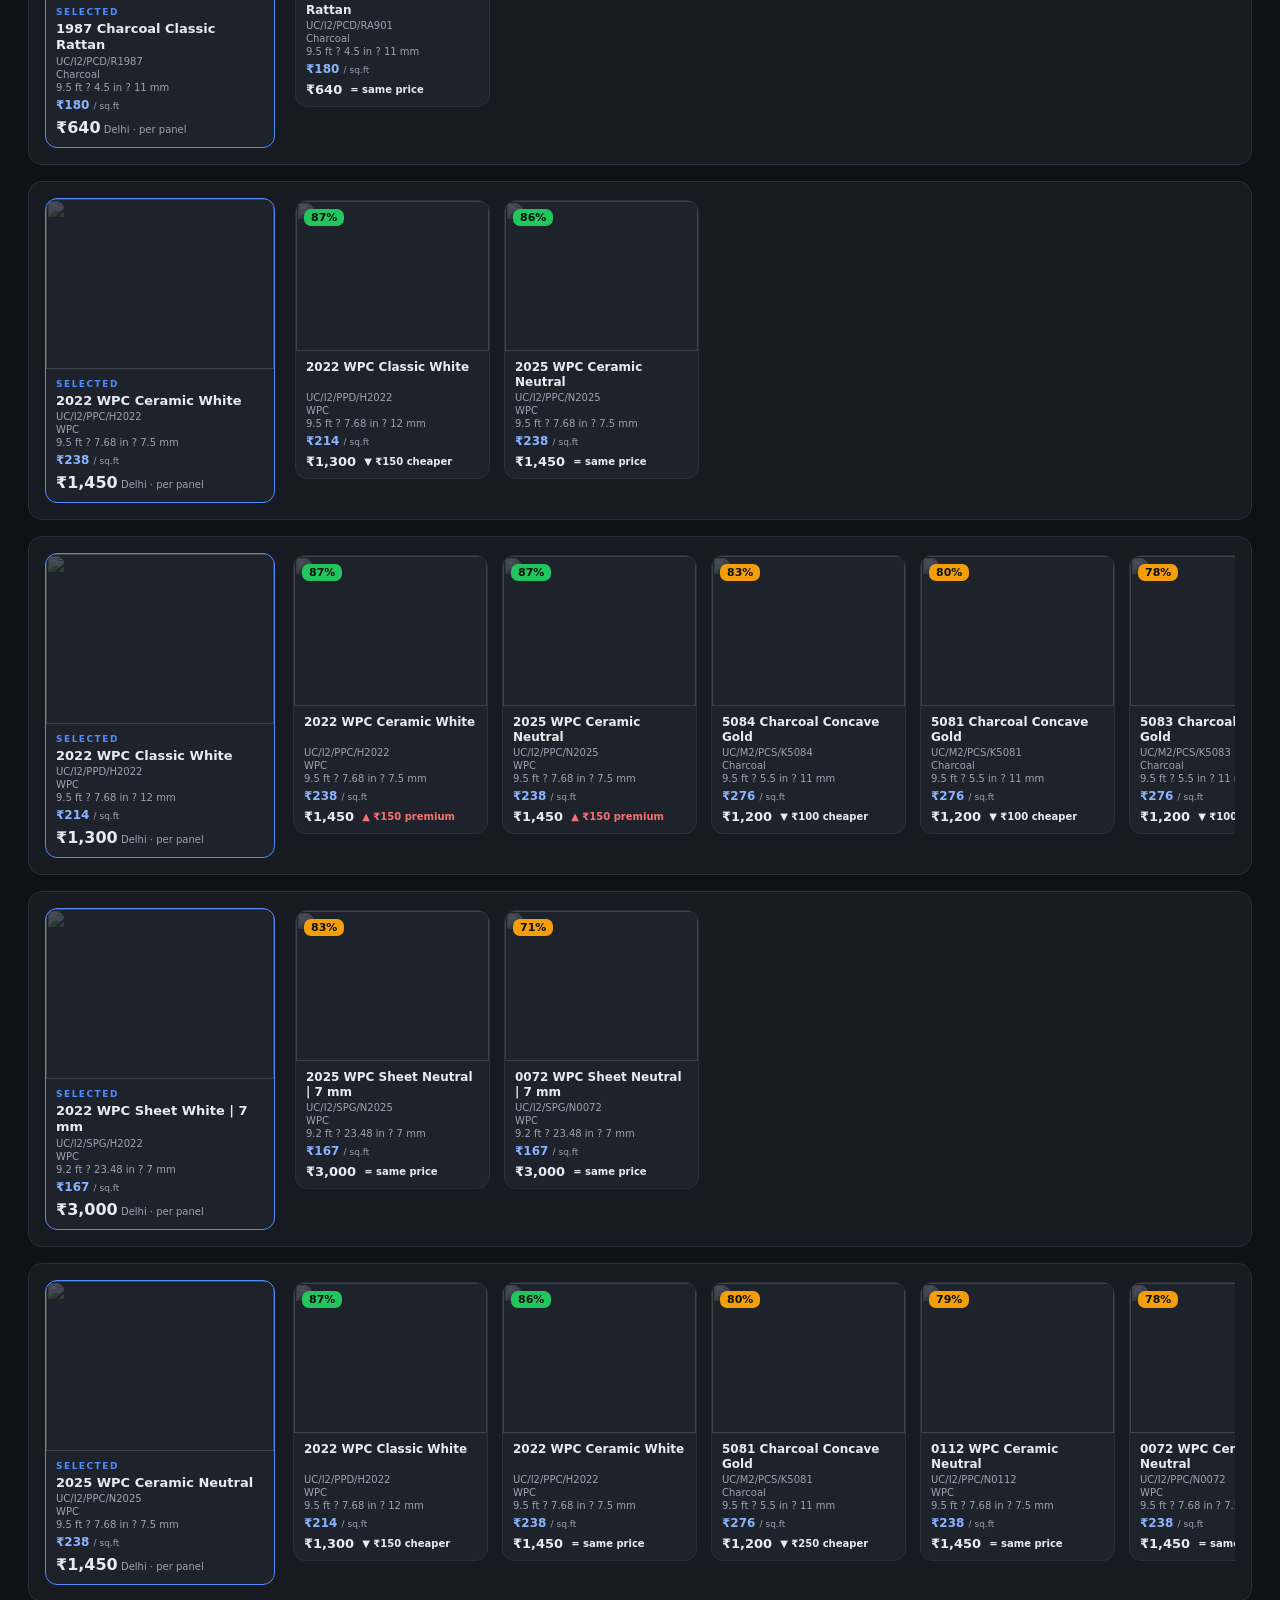
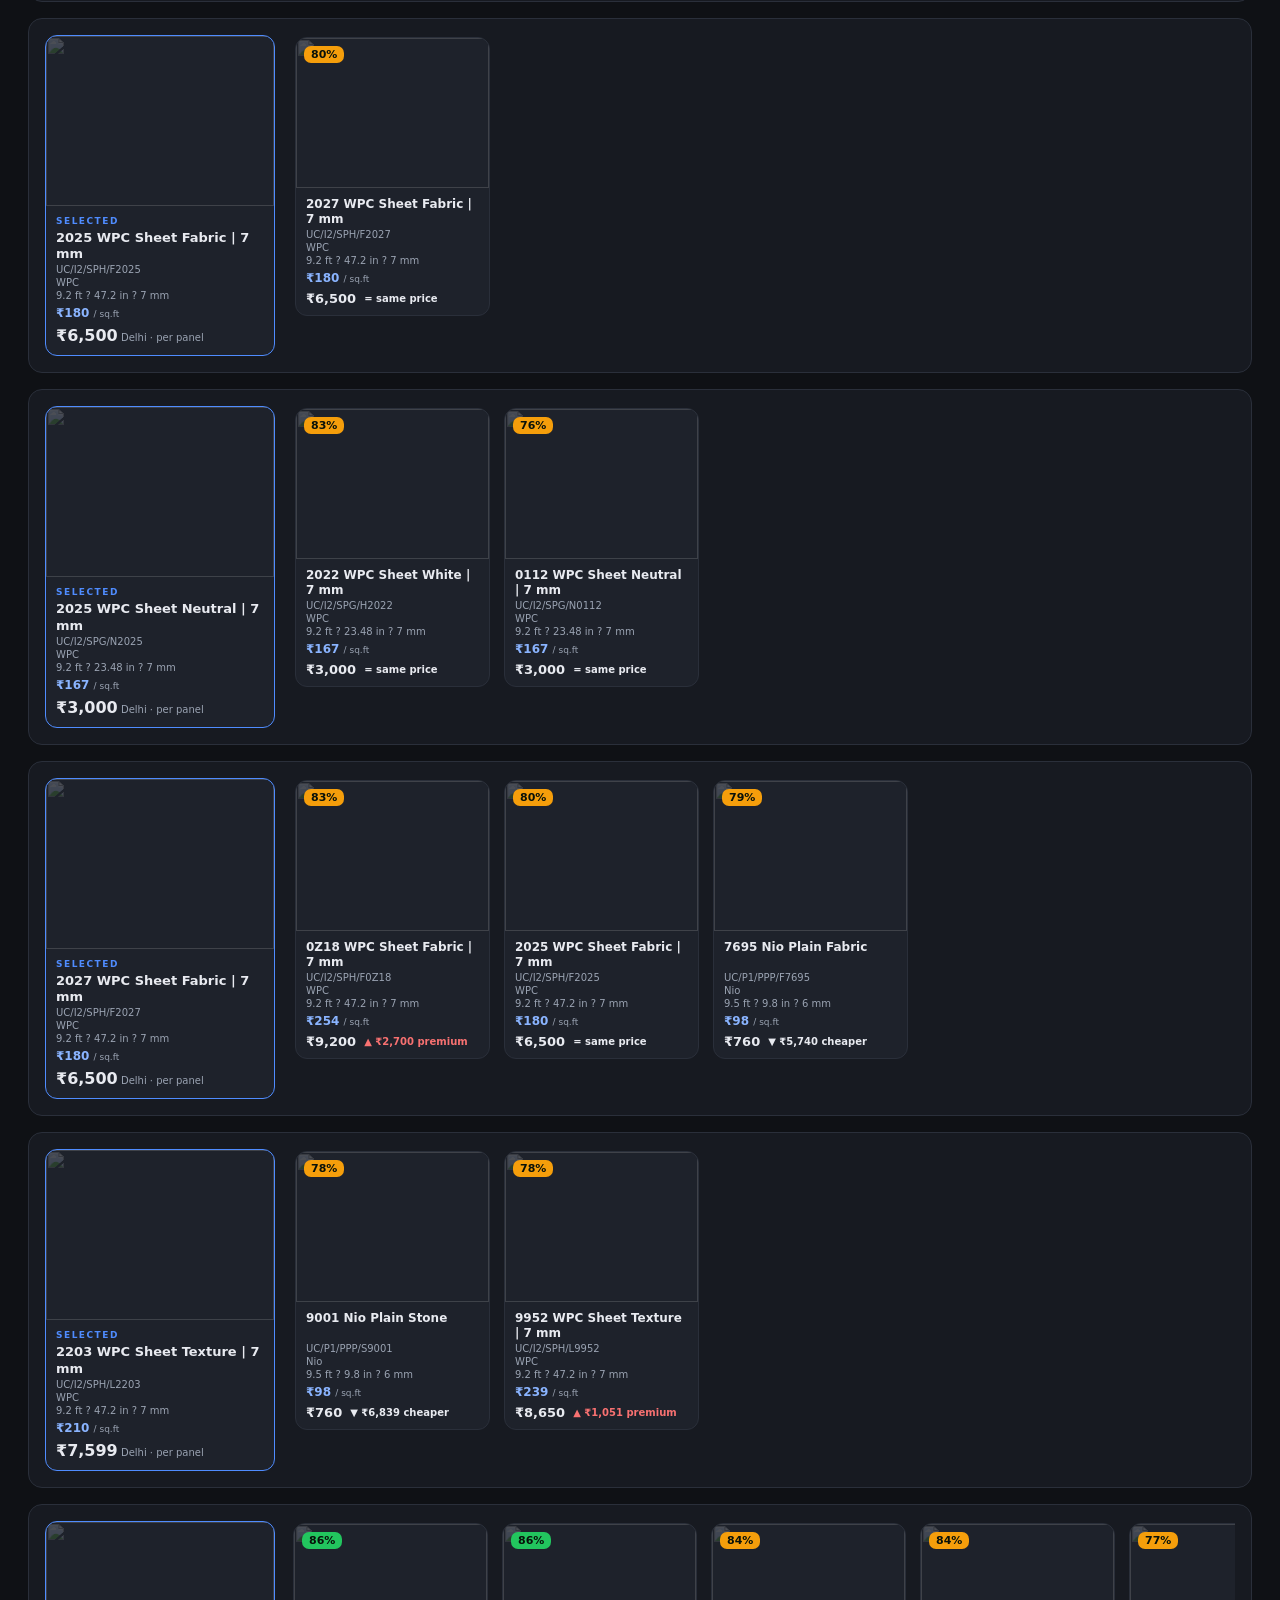
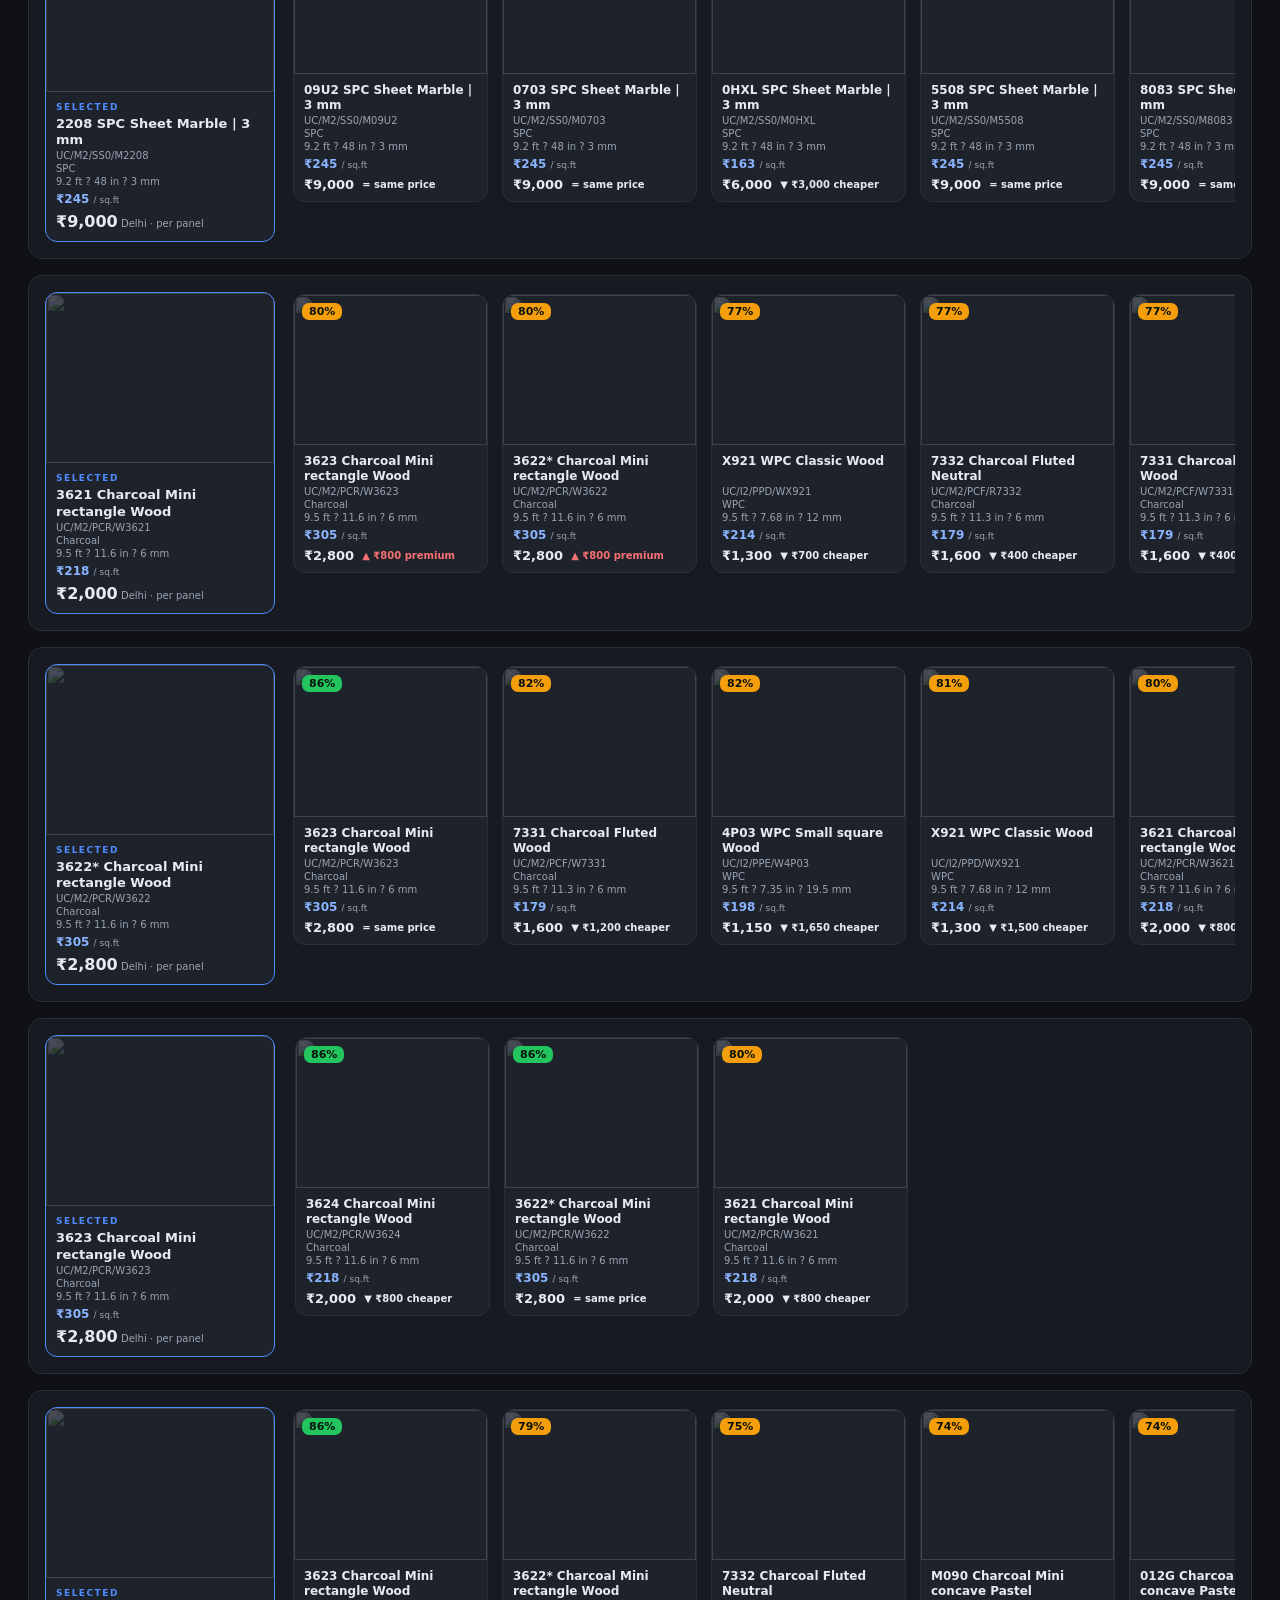
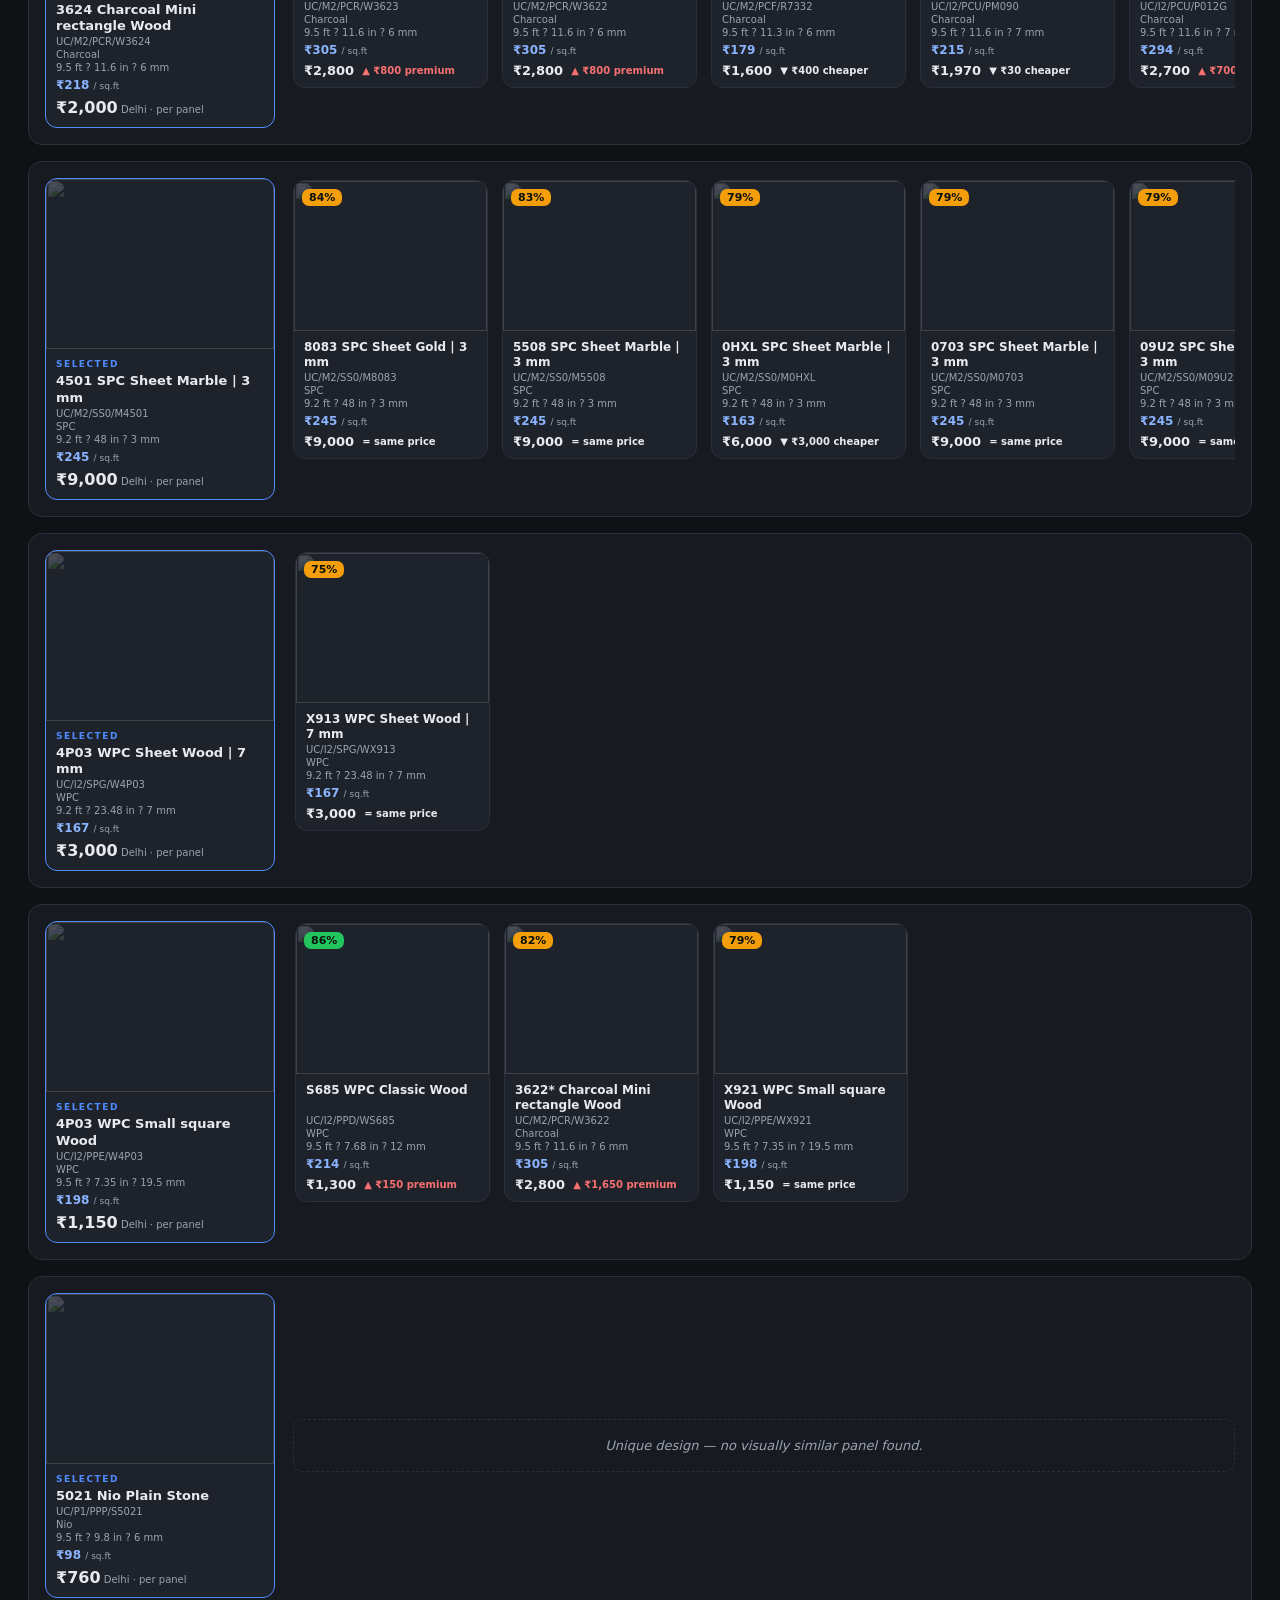
==== commit 8a1125d9: "City-aware catalog: dynamic JS rendering from city JSONs" ====
--- a/catalog.html
+++ b/catalog.html
@@ -1,2091 +1,42 @@
-<!doctype html><html><head><meta charset="utf-8"><meta name="viewport" content="width=device-width,initial-scale=1">
+<!doctype html><html lang="en"><head>
+<meta charset="utf-8"><meta name="viewport" content="width=device-width,initial-scale=1">
 <title>Visually Similar Panels</title>
-<link rel="stylesheet" href="css/styles.css?v=11"></head><body>
+<link rel="stylesheet" href="css/styles.css?v=11">
+<style>
+.city-tabs{display:flex;gap:6px;margin:14px 0 4px}
+.city-tab{padding:6px 16px;border-radius:20px;border:1px solid #25283a;background:#1a1d27;color:#6b7080;font-size:13px;font-weight:600;cursor:pointer;text-decoration:none;transition:all .15s}
+.city-tab:hover{border-color:#4a9eff;color:#e8eaf0}
+.city-tab.active{background:#4a9eff;border-color:#4a9eff;color:#fff}
+</style>
+</head><body>
+
 <header>
 <div class="qb-topbar">
-  <a class="qb-btn qb-btn-primary qb-btn-lg" href="index.html">← Back to Quote Builder</a>
-  <a class="qb-btn qb-btn-catalog qb-btn-lg" href="index.html">⬆ Upload a Quote</a>
+  <a href="index.html" class="qb-btn qb-btn-ghost qb-btn-lg">← Cities</a>
+  <a id="quoteLink" href="quote.html?city=delhi" class="qb-btn qb-btn-primary qb-btn-lg">⬆ Upload Quote</a>
 </div>
 <h1>Visually Similar Panels</h1>
+<div class="city-tabs">
+  <a class="city-tab" data-city="delhi">Delhi</a>
+  <a class="city-tab" data-city="mumbai">Mumbai</a>
+  <a class="city-tab" data-city="bengaluru">Bengaluru</a>
+  <a class="city-tab" data-city="hyderabad">Hyderabad</a>
+</div>
 <div class="toolbar">
-<label class="toggle"><input id="cheapOnly" type="checkbox"><span class="knob"></span><span class="toggle-label">Cheaper alternatives only</span></label>
-<div class="searchbox">
-<svg class="search-ic" width="16" height="16" viewBox="0 0 24 24" fill="none" stroke="currentColor" stroke-width="2" stroke-linecap="round" stroke-linejoin="round"><circle cx="11" cy="11" r="7"></circle><line x1="21" y1="21" x2="16.65" y2="16.65"></line></svg>
-<input id="q" type="search" placeholder="Search by panel code, name, or material" autocomplete="off">
-</div>
+  <label class="toggle">
+    <input id="cheapOnly" type="checkbox">
+    <span class="knob"></span>
+    <span class="toggle-label">Cheaper alternatives only</span>
+  </label>
+  <div class="searchbox">
+    <svg class="search-ic" width="16" height="16" viewBox="0 0 24 24" fill="none" stroke="currentColor" stroke-width="2" stroke-linecap="round" stroke-linejoin="round"><circle cx="11" cy="11" r="7"/><line x1="21" y1="21" x2="16.65" y2="16.65"/></svg>
+    <input id="q" type="search" placeholder="Search by panel code, name, or material" autocomplete="off">
+  </div>
 </div>
 <span id="resCount"></span>
 </header>
-<main><section class="row" data-search="uc/d1/ppg/w0414 0952/0414 pvc grooved wood pvc" data-cheaper="0"><div class="selcard"><div class="selimg"><img loading="lazy" src="assets/images/1771324511998-07f41c.jpeg"></div>
-    <div class="selbody"><div class="seltag">SELECTED</div>
-    <div class="selname">0952/0414 PVC Grooved Wood</div><div class="code">UC/D1/PPG/W0414</div>
-    <div class="meta">PVC</div><div class="meta">9.5 ft × 9.5 in × 8 mm</div>
-    <div class="psfline">₹86 <span class="psfu">/ sq.ft</span></div>
-    <div class="selprice">₹650<span class="psf"> Delhi · per panel</span></div></div></div><div class="railwrap "><div class="rail" tabindex="0"><div class="card"><div class="imgwrap"><img loading="lazy" src="assets/images/1770141128636-cea391.jpeg"><div class="score mid">71%</div></div>
-    <div class="body"><div class="name">7073 WPC Classic Wood</div><div class="code">UC/I2/PPD/W7073</div>
-    <div class="meta">WPC</div><div class="meta">9.5 ft × 7.68 in × 12 mm</div>
-    <div class="psfline">₹214 <span class="psfu">/ sq.ft</span></div>
-    <div class="pricerow"><span class="price">₹1300</span><span class="diff prem">▲ ₹650 premium</span></div></div></div></div></div></section><section class="row" data-search="uc/d1/ppp/g0273 0273 pvc plain abstract pvc" data-cheaper="0"><div class="selcard"><div class="selimg"><img loading="lazy" src="assets/images/1771324481135-6a876e.jpeg"></div>
-    <div class="selbody"><div class="seltag">SELECTED</div>
-    <div class="selname">0273 PVC Plain Abstract</div><div class="code">UC/D1/PPP/G0273</div>
-    <div class="meta">PVC</div><div class="meta">9.5 ft × 9.8 in × 5 mm</div>
-    <div class="psfline">₹84 <span class="psfu">/ sq.ft</span></div>
-    <div class="selprice">₹650<span class="psf"> Delhi · per panel</span></div></div></div><div class="nomatch">No visually similar panel in the current Delhi-live range — unique design.</div></section><section class="row" data-search="uc/d1/ppp/s0426 9382* pvc plain stone pvc" data-cheaper="0"><div class="selcard"><div class="selimg"><img loading="lazy" src="assets/images/1721825127505-2132e8.jpeg"></div>
-    <div class="selbody"><div class="seltag">SELECTED</div>
-    <div class="selname">9382* PVC Plain Stone</div><div class="code">UC/D1/PPP/S0426</div>
-    <div class="meta">PVC</div><div class="meta">9.5 ft × 9.8 in × 5 mm</div>
-    <div class="psfline">₹84 <span class="psfu">/ sq.ft</span></div>
-    <div class="selprice">₹650<span class="psf"> Delhi · per panel</span></div></div></div><div class="nomatch">No visually similar panel in the current Delhi-live range — unique design.</div></section><section class="row" data-search="uc/d1/ppp/w0953 9371* pvc plain wood pvc" data-cheaper="0"><div class="selcard"><div class="selimg"><img loading="lazy" src="assets/images/1755192401646-a65325.jpeg"></div>
-    <div class="selbody"><div class="seltag">SELECTED</div>
-    <div class="selname">9371* PVC Plain Wood</div><div class="code">UC/D1/PPP/W0953</div>
-    <div class="meta">PVC</div><div class="meta">9.5 ft × 9.8 in × 5 mm</div>
-    <div class="psfline">₹84 <span class="psfu">/ sq.ft</span></div>
-    <div class="selprice">₹650<span class="psf"> Delhi · per panel</span></div></div></div><div class="nomatch">No visually similar panel in the current Delhi-live range — unique design.</div></section><section class="row" data-search="uc/d1/ppp/x0635 0650* pvc plain abstract pvc" data-cheaper="0"><div class="selcard"><div class="selimg"><img loading="lazy" src="assets/images/1773385250432-63eb89.jpeg"></div>
-    <div class="selbody"><div class="seltag">SELECTED</div>
-    <div class="selname">0650* PVC Plain Abstract</div><div class="code">UC/D1/PPP/X0635</div>
-    <div class="meta">PVC</div><div class="meta">9.5 ft × 9.8 in × 5 mm</div>
-    <div class="psfline">₹84 <span class="psfu">/ sq.ft</span></div>
-    <div class="selprice">₹650<span class="psf"> Delhi · per panel</span></div></div></div><div class="nomatch">No visually similar panel in the current Delhi-live range — unique design.</div></section><section class="row" data-search="uc/i2/pcc/s0g29 0g29 charcoal ceramic stone charcoal" data-cheaper="5"><div class="selcard"><div class="selimg"><img loading="lazy" src="assets/images/1769519998448-d01be7.jpeg"></div>
-    <div class="selbody"><div class="seltag">SELECTED</div>
-    <div class="selname">0G29 Charcoal Ceramic Stone</div><div class="code">UC/I2/PCC/S0G29</div>
-    <div class="meta">Charcoal</div><div class="meta">9.5 ft × 7.7 in × 9 mm</div>
-    <div class="psfline">₹336 <span class="psfu">/ sq.ft</span></div>
-    <div class="selprice">₹2050<span class="psf"> Delhi · per panel</span></div></div></div><div class="railwrap is-slider"><button class="nav prev" aria-label="Scroll left" onclick="slide(this,-1)">‹</button><button class="nav next" aria-label="Scroll right" onclick="slide(this,1)">›</button><div class="rail" tabindex="0"><div class="card"><div class="imgwrap"><img loading="lazy" src="assets/images/1771323891459-9d1f95.jpeg"><div class="score mid">84%</div></div>
-    <div class="body"><div class="name">5537 Charcoal Mini concave Gold</div><div class="code">UC/M2/PCU/K5537</div>
-    <div class="meta">Charcoal</div><div class="meta">9.5 ft × 11.7 in × 7 mm</div>
-    <div class="psfline">₹399 <span class="psfu">/ sq.ft</span></div>
-    <div class="pricerow"><span class="price">₹3700</span><span class="diff prem">▲ ₹1650 premium</span></div></div></div><div class="card"><div class="imgwrap"><img loading="lazy" src="assets/images/1769519883323-31626e.jpeg"><div class="score mid">82%</div></div>
-    <div class="body"><div class="name">0519 Charcoal Slats Stone</div><div class="code">UC/I2/PCV/S0519</div>
-    <div class="meta">Charcoal</div><div class="meta">9.5 ft × 9.64 in × 10.2 mm</div>
-    <div class="psfline">₹288 <span class="psfu">/ sq.ft</span></div>
-    <div class="pricerow"><span class="price">₹2200</span><span class="diff prem">▲ ₹150 premium</span></div></div></div><div class="card is-cheaper"><div class="imgwrap"><img loading="lazy" src="assets/images/1771323882160-384437.jpeg"><div class="score mid">77%</div></div>
-    <div class="body"><div class="name">0519 Charcoal Mini rectangle Stone</div><div class="code">UC/I2/PCR/S0519</div>
-    <div class="meta">Charcoal</div><div class="meta">9.5 ft × 11.6 in × 6 mm</div>
-    <div class="psfline">₹152 <span class="psfu">/ sq.ft</span></div>
-    <div class="pricerow"><span class="price">₹1399</span><span class="diff cheap">▼ ₹651 cheaper</span></div></div></div><div class="card is-cheaper"><div class="imgwrap"><img loading="lazy" src="assets/images/1771323867089-cf5dc8.jpeg"><div class="score mid">75%</div></div>
-    <div class="body"><div class="name">0643 Charcoal Mini rectangle Stone</div><div class="code">UC/I2/PCR/S0643</div>
-    <div class="meta">Charcoal</div><div class="meta">9.5 ft × 11.6 in × 6 mm</div>
-    <div class="psfline">₹152 <span class="psfu">/ sq.ft</span></div>
-    <div class="pricerow"><span class="price">₹1399</span><span class="diff cheap">▼ ₹651 cheaper</span></div></div></div><div class="card is-cheaper"><div class="imgwrap"><img loading="lazy" src="assets/images/1771324209974-0313bc.jpeg"><div class="score mid">74%</div></div>
-    <div class="body"><div class="name">5084 Charcoal Concave Gold</div><div class="code">UC/M2/PCS/K5084</div>
-    <div class="meta">Charcoal</div><div class="meta">9.5 ft × 5.5 in × 11 mm</div>
-    <div class="psfline">₹276 <span class="psfu">/ sq.ft</span></div>
-    <div class="pricerow"><span class="price">₹1200</span><span class="diff cheap">▼ ₹850 cheaper</span></div></div></div><div class="card is-cheaper"><div class="imgwrap"><img loading="lazy" src="assets/images/1771324218592-76c4ee.jpeg"><div class="score mid">74%</div></div>
-    <div class="body"><div class="name">5083 Charcoal Concave Gold</div><div class="code">UC/M2/PCS/K5083</div>
-    <div class="meta">Charcoal</div><div class="meta">9.5 ft × 5.5 in × 11 mm</div>
-    <div class="psfline">₹276 <span class="psfu">/ sq.ft</span></div>
-    <div class="pricerow"><span class="price">₹1200</span><span class="diff cheap">▼ ₹850 cheaper</span></div></div></div><div class="card is-cheaper"><div class="imgwrap"><img loading="lazy" src="assets/images/1771324236440-f726c2.jpeg"><div class="score mid">73%</div></div>
-    <div class="body"><div class="name">5081 Charcoal Concave Gold</div><div class="code">UC/M2/PCS/K5081</div>
-    <div class="meta">Charcoal</div><div class="meta">9.5 ft × 5.5 in × 11 mm</div>
-    <div class="psfline">₹276 <span class="psfu">/ sq.ft</span></div>
-    <div class="pricerow"><span class="price">₹1200</span><span class="diff cheap">▼ ₹850 cheaper</span></div></div></div><div class="card"><div class="imgwrap"><img loading="lazy" src="assets/images/1769519873285-729933.jpeg"><div class="score mid">71%</div></div>
-    <div class="body"><div class="name">S061 Charcoal Slats Stone</div><div class="code">UC/I2/PCV/SS061</div>
-    <div class="meta">Charcoal</div><div class="meta">9.5 ft × 9.64 in × 10.2 mm</div>
-    <div class="psfline">₹288 <span class="psfu">/ sq.ft</span></div>
-    <div class="pricerow"><span class="price">₹2200</span><span class="diff prem">▲ ₹150 premium</span></div></div></div></div><span class="count">8 matches</span></div></section><section class="row" data-search="uc/i2/pcd/r1987 1987 charcoal classic rattan charcoal" data-cheaper="0"><div class="selcard"><div class="selimg"><img loading="lazy" src="assets/images/1771324354607-338548.jpeg"></div>
-    <div class="selbody"><div class="seltag">SELECTED</div>
-    <div class="selname">1987 Charcoal Classic Rattan</div><div class="code">UC/I2/PCD/R1987</div>
-    <div class="meta">Charcoal</div><div class="meta">9.5 ft × 4.5 in × 11 mm</div>
-    <div class="psfline">₹180 <span class="psfu">/ sq.ft</span></div>
-    <div class="selprice">₹640<span class="psf"> Delhi · per panel</span></div></div></div><div class="railwrap "><div class="rail" tabindex="0"><div class="card"><div class="imgwrap"><img loading="lazy" src="assets/images/1771323821766-ea02d1.jpeg"><div class="score hi">91%</div></div>
-    <div class="body"><div class="name">A901 Charcoal Classic Rattan</div><div class="code">UC/I2/PCD/RA901</div>
-    <div class="meta">Charcoal</div><div class="meta">9.5 ft × 4.5 in × 11 mm</div>
-    <div class="psfline">₹180 <span class="psfu">/ sq.ft</span></div>
-    <div class="pricerow"><span class="price">₹640</span><span class="diff same">= same price</span></div></div></div></div></div></section><section class="row" data-search="uc/i2/pcd/ra901 a901 charcoal classic rattan charcoal" data-cheaper="0"><div class="selcard"><div class="selimg"><img loading="lazy" src="assets/images/1771323821766-ea02d1.jpeg"></div>
-    <div class="selbody"><div class="seltag">SELECTED</div>
-    <div class="selname">A901 Charcoal Classic Rattan</div><div class="code">UC/I2/PCD/RA901</div>
-    <div class="meta">Charcoal</div><div class="meta">9.5 ft × 4.5 in × 11 mm</div>
-    <div class="psfline">₹180 <span class="psfu">/ sq.ft</span></div>
-    <div class="selprice">₹640<span class="psf"> Delhi · per panel</span></div></div></div><div class="railwrap "><div class="rail" tabindex="0"><div class="card"><div class="imgwrap"><img loading="lazy" src="assets/images/1771324354607-338548.jpeg"><div class="score hi">91%</div></div>
-    <div class="body"><div class="name">1987 Charcoal Classic Rattan</div><div class="code">UC/I2/PCD/R1987</div>
-    <div class="meta">Charcoal</div><div class="meta">9.5 ft × 4.5 in × 11 mm</div>
-    <div class="psfline">₹180 <span class="psfu">/ sq.ft</span></div>
-    <div class="pricerow"><span class="price">₹640</span><span class="diff same">= same price</span></div></div></div></div></div></section><section class="row" data-search="uc/i2/pcf/w7334 7334 charcoal fluted wood charcoal" data-cheaper="3"><div class="selcard"><div class="selimg"><img loading="lazy" src="assets/images/1771323774170-af8a9c.jpeg"></div>
-    <div class="selbody"><div class="seltag">SELECTED</div>
-    <div class="selname">7334 Charcoal Fluted Wood</div><div class="code">UC/I2/PCF/W7334</div>
-    <div class="meta">Charcoal</div><div class="meta">9.5 ft × 11.3 in × 6 mm</div>
-    <div class="psfline">₹279 <span class="psfu">/ sq.ft</span></div>
-    <div class="selprice">₹2500<span class="psf"> Delhi · per panel</span></div></div></div><div class="railwrap "><div class="rail" tabindex="0"><div class="card is-cheaper"><div class="imgwrap"><img loading="lazy" src="assets/images/1771324143124-7557ea.jpeg"><div class="score hi">86%</div></div>
-    <div class="body"><div class="name">X905* WPC Classic Wood</div><div class="code">UC/M2/PPD/WX905</div>
-    <div class="meta">WPC</div><div class="meta">9.5 ft × 7.68 in × 12 mm</div>
-    <div class="psfline">₹214 <span class="psfu">/ sq.ft</span></div>
-    <div class="pricerow"><span class="price">₹1300</span><span class="diff cheap">▼ ₹1200 cheaper</span></div></div></div><div class="card is-cheaper"><div class="imgwrap"><img loading="lazy" src="assets/images/1779351754052-51ca8f.jpeg"><div class="score mid">79%</div></div>
-    <div class="body"><div class="name">8360 Nio Fluted Wood</div><div class="code">UC/P1/PPF/W8360</div>
-    <div class="meta">Nio</div><div class="meta">9.5 ft × 11.6 in × 10 mm</div>
-    <div class="psfline">₹174 <span class="psfu">/ sq.ft</span></div>
-    <div class="pricerow"><span class="price">₹1600</span><span class="diff cheap">▼ ₹900 cheaper</span></div></div></div><div class="card is-cheaper"><div class="imgwrap"><img loading="lazy" src="assets/images/1770141128636-cea391.jpeg"><div class="score mid">73%</div></div>
-    <div class="body"><div class="name">7073 WPC Classic Wood</div><div class="code">UC/I2/PPD/W7073</div>
-    <div class="meta">WPC</div><div class="meta">9.5 ft × 7.68 in × 12 mm</div>
-    <div class="psfline">₹214 <span class="psfu">/ sq.ft</span></div>
-    <div class="pricerow"><span class="price">₹1300</span><span class="diff cheap">▼ ₹1200 cheaper</span></div></div></div></div></div></section><section class="row" data-search="uc/i2/pci/g0037 0037 charcoal embossed white charcoal" data-cheaper="0"><div class="selcard"><div class="selimg"><img loading="lazy" src="assets/images/1775052864020-8b2640.png"></div>
-    <div class="selbody"><div class="seltag">SELECTED</div>
-    <div class="selname">0037 Charcoal Embossed White</div><div class="code">UC/I2/PCI/G0037</div>
-    <div class="meta">Charcoal</div><div class="meta">9.5 ft × 11.9 in × 7 mm</div>
-    <div class="psfline">₹356 <span class="psfu">/ sq.ft</span></div>
-    <div class="selprice">₹3350<span class="psf"> Delhi · per panel</span></div></div></div><div class="nomatch">No visually similar panel in the current Delhi-live range — unique design.</div></section><section class="row" data-search="uc/i2/pci/g0066 0066 charcoal embossed pastel charcoal" data-cheaper="0"><div class="selcard"><div class="selimg"><img loading="lazy" src="assets/images/1769519953221-666cb8.jpeg"></div>
-    <div class="selbody"><div class="seltag">SELECTED</div>
-    <div class="selname">0066 Charcoal Embossed Pastel</div><div class="code">UC/I2/PCI/G0066</div>
-    <div class="meta">Charcoal</div><div class="meta">9.5 ft × 11.9 in × 7 mm</div>
-    <div class="psfline">₹356 <span class="psfu">/ sq.ft</span></div>
-    <div class="selprice">₹3350<span class="psf"> Delhi · per panel</span></div></div></div><div class="railwrap "><div class="rail" tabindex="0"><div class="card"><div class="imgwrap"><img loading="lazy" src="assets/images/1769519974620-65a512.jpeg"><div class="score mid">85%</div></div>
-    <div class="body"><div class="name">8461 Charcoal Embossed Pastel</div><div class="code">UC/I2/PCI/G8461</div>
-    <div class="meta">Charcoal</div><div class="meta">9.5 ft × 11.9 in × 7 mm</div>
-    <div class="psfline">₹356 <span class="psfu">/ sq.ft</span></div>
-    <div class="pricerow"><span class="price">₹3350</span><span class="diff same">= same price</span></div></div></div></div></div></section><section class="row" data-search="uc/i2/pci/g1831 1831 charcoal embossed geometric charcoal" data-cheaper="0"><div class="selcard"><div class="selimg"><img loading="lazy" src="assets/images/1769519944187-be2704.jpeg"></div>
-    <div class="selbody"><div class="seltag">SELECTED</div>
-    <div class="selname">1831 Charcoal Embossed Geometric</div><div class="code">UC/I2/PCI/G1831</div>
-    <div class="meta">Charcoal</div><div class="meta">9.5 ft × 11.9 in × 7 mm</div>
-    <div class="psfline">₹356 <span class="psfu">/ sq.ft</span></div>
-    <div class="selprice">₹3350<span class="psf"> Delhi · per panel</span></div></div></div><div class="nomatch">No visually similar panel in the current Delhi-live range — unique design.</div></section><section class="row" data-search="uc/i2/pci/g1975 1975 charcoal embossed geometric charcoal" data-cheaper="0"><div class="selcard"><div class="selimg"><img loading="lazy" src="assets/images/1769519965353-fb7a41.jpeg"></div>
-    <div class="selbody"><div class="seltag">SELECTED</div>
-    <div class="selname">1975 Charcoal Embossed Geometric</div><div class="code">UC/I2/PCI/G1975</div>
-    <div class="meta">Charcoal</div><div class="meta">9.5 ft × 11.9 in × 7 mm</div>
-    <div class="psfline">₹356 <span class="psfu">/ sq.ft</span></div>
-    <div class="selprice">₹3350<span class="psf"> Delhi · per panel</span></div></div></div><div class="nomatch">No visually similar panel in the current Delhi-live range — unique design.</div></section><section class="row" data-search="uc/i2/pci/g8461 8461 charcoal embossed pastel charcoal" data-cheaper="0"><div class="selcard"><div class="selimg"><img loading="lazy" src="assets/images/1769519974620-65a512.jpeg"></div>
-    <div class="selbody"><div class="seltag">SELECTED</div>
-    <div class="selname">8461 Charcoal Embossed Pastel</div><div class="code">UC/I2/PCI/G8461</div>
-    <div class="meta">Charcoal</div><div class="meta">9.5 ft × 11.9 in × 7 mm</div>
-    <div class="psfline">₹356 <span class="psfu">/ sq.ft</span></div>
-    <div class="selprice">₹3350<span class="psf"> Delhi · per panel</span></div></div></div><div class="railwrap "><div class="rail" tabindex="0"><div class="card"><div class="imgwrap"><img loading="lazy" src="assets/images/1769519953221-666cb8.jpeg"><div class="score mid">85%</div></div>
-    <div class="body"><div class="name">0066 Charcoal Embossed Pastel</div><div class="code">UC/I2/PCI/G0066</div>
-    <div class="meta">Charcoal</div><div class="meta">9.5 ft × 11.9 in × 7 mm</div>
-    <div class="psfline">₹356 <span class="psfu">/ sq.ft</span></div>
-    <div class="pricerow"><span class="price">₹3350</span><span class="diff same">= same price</span></div></div></div></div></div></section><section class="row" data-search="uc/i2/pci/r02qy 02qy charcoal embossed rattan charcoal" data-cheaper="0"><div class="selcard"><div class="selimg"><img loading="lazy" src="assets/images/1771323809913-a32079.jpeg"></div>
-    <div class="selbody"><div class="seltag">SELECTED</div>
-    <div class="selname">02QY Charcoal Embossed Rattan</div><div class="code">UC/I2/PCI/R02QY</div>
-    <div class="meta">Charcoal</div><div class="meta">9.5 ft × 11.9 in × 7 mm</div>
-    <div class="psfline">₹356 <span class="psfu">/ sq.ft</span></div>
-    <div class="selprice">₹3350<span class="psf"> Delhi · per panel</span></div></div></div><div class="nomatch">No visually similar panel in the current Delhi-live range — unique design.</div></section><section class="row" data-search="uc/i2/pci/r78cm 78cm charcoal embossed rattan charcoal" data-cheaper="0"><div class="selcard"><div class="selimg"><img loading="lazy" src="assets/images/1771323453091-530b67.jpeg"></div>
-    <div class="selbody"><div class="seltag">SELECTED</div>
-    <div class="selname">78CM Charcoal Embossed Rattan</div><div class="code">UC/I2/PCI/R78CM</div>
-    <div class="meta">Charcoal</div><div class="meta">9.5 ft × 11.9 in × 7 mm</div>
-    <div class="psfline">₹356 <span class="psfu">/ sq.ft</span></div>
-    <div class="selprice">₹3350<span class="psf"> Delhi · per panel</span></div></div></div><div class="railwrap "><div class="rail" tabindex="0"><div class="card"><div class="imgwrap"><img loading="lazy" src="assets/images/1771323576473-57d8b9.jpeg"><div class="score mid">77%</div></div>
-    <div class="body"><div class="name">B232 Charcoal Embossed Rattan</div><div class="code">UC/I2/PCI/RB232</div>
-    <div class="meta">Charcoal</div><div class="meta">9.5 ft × 11.9 in × 7 mm</div>
-    <div class="psfline">₹356 <span class="psfu">/ sq.ft</span></div>
-    <div class="pricerow"><span class="price">₹3350</span><span class="diff same">= same price</span></div></div></div></div></div></section><section class="row" data-search="uc/i2/pci/rb232 b232 charcoal embossed rattan charcoal" data-cheaper="0"><div class="selcard"><div class="selimg"><img loading="lazy" src="assets/images/1771323576473-57d8b9.jpeg"></div>
-    <div class="selbody"><div class="seltag">SELECTED</div>
-    <div class="selname">B232 Charcoal Embossed Rattan</div><div class="code">UC/I2/PCI/RB232</div>
-    <div class="meta">Charcoal</div><div class="meta">9.5 ft × 11.9 in × 7 mm</div>
-    <div class="psfline">₹356 <span class="psfu">/ sq.ft</span></div>
-    <div class="selprice">₹3350<span class="psf"> Delhi · per panel</span></div></div></div><div class="railwrap "><div class="rail" tabindex="0"><div class="card"><div class="imgwrap"><img loading="lazy" src="assets/images/1771323453091-530b67.jpeg"><div class="score mid">77%</div></div>
-    <div class="body"><div class="name">78CM Charcoal Embossed Rattan</div><div class="code">UC/I2/PCI/R78CM</div>
-    <div class="meta">Charcoal</div><div class="meta">9.5 ft × 11.9 in × 7 mm</div>
-    <div class="psfline">₹356 <span class="psfu">/ sq.ft</span></div>
-    <div class="pricerow"><span class="price">₹3350</span><span class="diff same">= same price</span></div></div></div></div></div></section><section class="row" data-search="uc/i2/pcm/w183s 183s charcoal flat rib wood charcoal" data-cheaper="3"><div class="selcard"><div class="selimg"><img loading="lazy" src="assets/images/1769519933324-7b17e1.jpeg"></div>
-    <div class="selbody"><div class="seltag">SELECTED</div>
-    <div class="selname">183S Charcoal Flat rib Wood</div><div class="code">UC/I2/PCM/W183S</div>
-    <div class="meta">Charcoal</div><div class="meta">9.5 ft × 11.5 in × 6.5 mm</div>
-    <div class="psfline">₹286 <span class="psfu">/ sq.ft</span></div>
-    <div class="selprice">₹2600<span class="psf"> Delhi · per panel</span></div></div></div><div class="railwrap "><div class="rail" tabindex="0"><div class="card is-cheaper"><div class="imgwrap"><img loading="lazy" src="assets/images/1771323910461-b473c2.jpeg"><div class="score mid">74%</div></div>
-    <div class="body"><div class="name">0333 PVC Fluted Wood</div><div class="code">UC/R1/PPF/W0333</div>
-    <div class="meta">PVC</div><div class="meta">9.5 ft × 11.8 in × 10.2 mm</div>
-    <div class="psfline">₹155 <span class="psfu">/ sq.ft</span></div>
-    <div class="pricerow"><span class="price">₹1450</span><span class="diff cheap">▼ ₹1150 cheaper</span></div></div></div><div class="card is-cheaper"><div class="imgwrap"><img loading="lazy" src="assets/images/1770140323168-5f6835.jpeg"><div class="score mid">73%</div></div>
-    <div class="body"><div class="name">0112 WPC Ceramic Neutral</div><div class="code">UC/I2/PPC/N0112</div>
-    <div class="meta">WPC</div><div class="meta">9.5 ft × 7.68 in × 7.5 mm</div>
-    <div class="psfline">₹238 <span class="psfu">/ sq.ft</span></div>
-    <div class="pricerow"><span class="price">₹1450</span><span class="diff cheap">▼ ₹1150 cheaper</span></div></div></div><div class="card"><div class="imgwrap"><img loading="lazy" src="assets/images/1769519923238-ba70ca.jpeg"><div class="score mid">73%</div></div>
-    <div class="body"><div class="name">5249 Charcoal Flat rib Wood</div><div class="code">UC/I2/PCM/W5249</div>
-    <div class="meta">Charcoal</div><div class="meta">9.5 ft × 11.5 in × 6.5 mm</div>
-    <div class="psfline">₹286 <span class="psfu">/ sq.ft</span></div>
-    <div class="pricerow"><span class="price">₹2600</span><span class="diff same">= same price</span></div></div></div><div class="card is-cheaper"><div class="imgwrap"><img loading="lazy" src="assets/images/1771323646678-614516.jpeg"><div class="score mid">72%</div></div>
-    <div class="body"><div class="name">2048 PVC Fluted Neutral</div><div class="code">UC/R1/PPF/O2048</div>
-    <div class="meta">PVC</div><div class="meta">9.5 ft × 11.8 in × 10.2 mm</div>
-    <div class="psfline">₹155 <span class="psfu">/ sq.ft</span></div>
-    <div class="pricerow"><span class="price">₹1450</span><span class="diff cheap">▼ ₹1150 cheaper</span></div></div></div></div></div></section><section class="row" data-search="uc/i2/pcm/w5249 5249 charcoal flat rib wood charcoal" data-cheaper="2"><div class="selcard"><div class="selimg"><img loading="lazy" src="assets/images/1769519923238-ba70ca.jpeg"></div>
-    <div class="selbody"><div class="seltag">SELECTED</div>
-    <div class="selname">5249 Charcoal Flat rib Wood</div><div class="code">UC/I2/PCM/W5249</div>
-    <div class="meta">Charcoal</div><div class="meta">9.5 ft × 11.5 in × 6.5 mm</div>
-    <div class="psfline">₹286 <span class="psfu">/ sq.ft</span></div>
-    <div class="selprice">₹2600<span class="psf"> Delhi · per panel</span></div></div></div><div class="railwrap "><div class="rail" tabindex="0"><div class="card is-cheaper"><div class="imgwrap"><img loading="lazy" src="assets/images/1770140323168-5f6835.jpeg"><div class="score mid">78%</div></div>
-    <div class="body"><div class="name">0112 WPC Ceramic Neutral</div><div class="code">UC/I2/PPC/N0112</div>
-    <div class="meta">WPC</div><div class="meta">9.5 ft × 7.68 in × 7.5 mm</div>
-    <div class="psfline">₹238 <span class="psfu">/ sq.ft</span></div>
-    <div class="pricerow"><span class="price">₹1450</span><span class="diff cheap">▼ ₹1150 cheaper</span></div></div></div><div class="card is-cheaper"><div class="imgwrap"><img loading="lazy" src="assets/images/1771323919693-da7d96.jpeg"><div class="score mid">73%</div></div>
-    <div class="body"><div class="name">0160 PVC Fluted Neutral</div><div class="code">UC/R1/PPF/O0160</div>
-    <div class="meta">PVC</div><div class="meta">9.5 ft × 11.8 in × 10.2 mm</div>
-    <div class="psfline">₹155 <span class="psfu">/ sq.ft</span></div>
-    <div class="pricerow"><span class="price">₹1450</span><span class="diff cheap">▼ ₹1150 cheaper</span></div></div></div><div class="card"><div class="imgwrap"><img loading="lazy" src="assets/images/1769519933324-7b17e1.jpeg"><div class="score mid">73%</div></div>
-    <div class="body"><div class="name">183S Charcoal Flat rib Wood</div><div class="code">UC/I2/PCM/W183S</div>
-    <div class="meta">Charcoal</div><div class="meta">9.5 ft × 11.5 in × 6.5 mm</div>
-    <div class="psfline">₹286 <span class="psfu">/ sq.ft</span></div>
-    <div class="pricerow"><span class="price">₹2600</span><span class="diff same">= same price</span></div></div></div></div></div></section><section class="row" data-search="uc/i2/pcr/s0519 0519 charcoal mini rectangle stone charcoal" data-cheaper="1"><div class="selcard"><div class="selimg"><img loading="lazy" src="assets/images/1771323882160-384437.jpeg"></div>
-    <div class="selbody"><div class="seltag">SELECTED</div>
-    <div class="selname">0519 Charcoal Mini rectangle Stone</div><div class="code">UC/I2/PCR/S0519</div>
-    <div class="meta">Charcoal</div><div class="meta">9.5 ft × 11.6 in × 6 mm</div>
-    <div class="psfline">₹152 <span class="psfu">/ sq.ft</span></div>
-    <div class="selprice">₹1399<span class="psf"> Delhi · per panel</span></div></div></div><div class="railwrap is-slider"><button class="nav prev" aria-label="Scroll left" onclick="slide(this,-1)">‹</button><button class="nav next" aria-label="Scroll right" onclick="slide(this,1)">›</button><div class="rail" tabindex="0"><div class="card"><div class="imgwrap"><img loading="lazy" src="assets/images/1771323867089-cf5dc8.jpeg"><div class="score hi">87%</div></div>
-    <div class="body"><div class="name">0643 Charcoal Mini rectangle Stone</div><div class="code">UC/I2/PCR/S0643</div>
-    <div class="meta">Charcoal</div><div class="meta">9.5 ft × 11.6 in × 6 mm</div>
-    <div class="psfline">₹152 <span class="psfu">/ sq.ft</span></div>
-    <div class="pricerow"><span class="price">₹1399</span><span class="diff same">= same price</span></div></div></div><div class="card"><div class="imgwrap"><img loading="lazy" src="assets/images/1771323891459-9d1f95.jpeg"><div class="score mid">78%</div></div>
-    <div class="body"><div class="name">5537 Charcoal Mini concave Gold</div><div class="code">UC/M2/PCU/K5537</div>
-    <div class="meta">Charcoal</div><div class="meta">9.5 ft × 11.7 in × 7 mm</div>
-    <div class="psfline">₹399 <span class="psfu">/ sq.ft</span></div>
-    <div class="pricerow"><span class="price">₹3700</span><span class="diff prem">▲ ₹2301 premium</span></div></div></div><div class="card"><div class="imgwrap"><img loading="lazy" src="assets/images/1769519998448-d01be7.jpeg"><div class="score mid">77%</div></div>
-    <div class="body"><div class="name">0G29 Charcoal Ceramic Stone</div><div class="code">UC/I2/PCC/S0G29</div>
-    <div class="meta">Charcoal</div><div class="meta">9.5 ft × 7.7 in × 9 mm</div>
-    <div class="psfline">₹336 <span class="psfu">/ sq.ft</span></div>
-    <div class="pricerow"><span class="price">₹2050</span><span class="diff prem">▲ ₹651 premium</span></div></div></div><div class="card"><div class="imgwrap"><img loading="lazy" src="assets/images/1769519883323-31626e.jpeg"><div class="score mid">77%</div></div>
-    <div class="body"><div class="name">0519 Charcoal Slats Stone</div><div class="code">UC/I2/PCV/S0519</div>
-    <div class="meta">Charcoal</div><div class="meta">9.5 ft × 9.64 in × 10.2 mm</div>
-    <div class="psfline">₹288 <span class="psfu">/ sq.ft</span></div>
-    <div class="pricerow"><span class="price">₹2200</span><span class="diff prem">▲ ₹801 premium</span></div></div></div><div class="card"><div class="imgwrap"><img loading="lazy" src="assets/images/1771323416216-e1657f.jpeg"><div class="score mid">74%</div></div>
-    <div class="body"><div class="name">2027 WPC Sheet Fabric | 7 mm</div><div class="code">UC/I2/SPH/F2027</div>
-    <div class="meta">WPC</div><div class="meta">9.2 ft × 47.2 in × 7 mm</div>
-    <div class="psfline">₹180 <span class="psfu">/ sq.ft</span></div>
-    <div class="pricerow"><span class="price">₹6500</span><span class="diff prem">▲ ₹5101 premium</span></div></div></div><div class="card"><div class="imgwrap"><img loading="lazy" src="assets/images/1769519873285-729933.jpeg"><div class="score mid">71%</div></div>
-    <div class="body"><div class="name">S061 Charcoal Slats Stone</div><div class="code">UC/I2/PCV/SS061</div>
-    <div class="meta">Charcoal</div><div class="meta">9.5 ft × 9.64 in × 10.2 mm</div>
-    <div class="psfline">₹288 <span class="psfu">/ sq.ft</span></div>
-    <div class="pricerow"><span class="price">₹2200</span><span class="diff prem">▲ ₹801 premium</span></div></div></div><div class="card is-cheaper"><div class="imgwrap"><img loading="lazy" src="assets/images/1771324236440-f726c2.jpeg"><div class="score mid">71%</div></div>
-    <div class="body"><div class="name">5081 Charcoal Concave Gold</div><div class="code">UC/M2/PCS/K5081</div>
-    <div class="meta">Charcoal</div><div class="meta">9.5 ft × 5.5 in × 11 mm</div>
-    <div class="psfline">₹276 <span class="psfu">/ sq.ft</span></div>
-    <div class="pricerow"><span class="price">₹1200</span><span class="diff cheap">▼ ₹199 cheaper</span></div></div></div><div class="card"><div class="imgwrap"><img loading="lazy" src="assets/images/1770140299454-7350a9.jpeg"><div class="score mid">71%</div></div>
-    <div class="body"><div class="name">0072 WPC Ceramic Neutral</div><div class="code">UC/I2/PPC/N0072</div>
-    <div class="meta">WPC</div><div class="meta">9.5 ft × 7.68 in × 7.5 mm</div>
-    <div class="psfline">₹238 <span class="psfu">/ sq.ft</span></div>
-    <div class="pricerow"><span class="price">₹1450</span><span class="diff prem">▲ ₹51 premium</span></div></div></div></div><span class="count">8 matches</span></div></section><section class="row" data-search="uc/i2/pcr/s0643 0643 charcoal mini rectangle stone charcoal" data-cheaper="0"><div class="selcard"><div class="selimg"><img loading="lazy" src="assets/images/1771323867089-cf5dc8.jpeg"></div>
-    <div class="selbody"><div class="seltag">SELECTED</div>
-    <div class="selname">0643 Charcoal Mini rectangle Stone</div><div class="code">UC/I2/PCR/S0643</div>
-    <div class="meta">Charcoal</div><div class="meta">9.5 ft × 11.6 in × 6 mm</div>
-    <div class="psfline">₹152 <span class="psfu">/ sq.ft</span></div>
-    <div class="selprice">₹1399<span class="psf"> Delhi · per panel</span></div></div></div><div class="railwrap "><div class="rail" tabindex="0"><div class="card"><div class="imgwrap"><img loading="lazy" src="assets/images/1771323882160-384437.jpeg"><div class="score hi">87%</div></div>
-    <div class="body"><div class="name">0519 Charcoal Mini rectangle Stone</div><div class="code">UC/I2/PCR/S0519</div>
-    <div class="meta">Charcoal</div><div class="meta">9.5 ft × 11.6 in × 6 mm</div>
-    <div class="psfline">₹152 <span class="psfu">/ sq.ft</span></div>
-    <div class="pricerow"><span class="price">₹1399</span><span class="diff same">= same price</span></div></div></div><div class="card"><div class="imgwrap"><img loading="lazy" src="assets/images/1769519998448-d01be7.jpeg"><div class="score mid">75%</div></div>
-    <div class="body"><div class="name">0G29 Charcoal Ceramic Stone</div><div class="code">UC/I2/PCC/S0G29</div>
-    <div class="meta">Charcoal</div><div class="meta">9.5 ft × 7.7 in × 9 mm</div>
-    <div class="psfline">₹336 <span class="psfu">/ sq.ft</span></div>
-    <div class="pricerow"><span class="price">₹2050</span><span class="diff prem">▲ ₹651 premium</span></div></div></div><div class="card"><div class="imgwrap"><img loading="lazy" src="assets/images/1770140299454-7350a9.jpeg"><div class="score mid">75%</div></div>
-    <div class="body"><div class="name">0072 WPC Ceramic Neutral</div><div class="code">UC/I2/PPC/N0072</div>
-    <div class="meta">WPC</div><div class="meta">9.5 ft × 7.68 in × 7.5 mm</div>
-    <div class="psfline">₹238 <span class="psfu">/ sq.ft</span></div>
-    <div class="pricerow"><span class="price">₹1450</span><span class="diff prem">▲ ₹51 premium</span></div></div></div><div class="card"><div class="imgwrap"><img loading="lazy" src="assets/images/1769519873285-729933.jpeg"><div class="score mid">74%</div></div>
-    <div class="body"><div class="name">S061 Charcoal Slats Stone</div><div class="code">UC/I2/PCV/SS061</div>
-    <div class="meta">Charcoal</div><div class="meta">9.5 ft × 9.64 in × 10.2 mm</div>
-    <div class="psfline">₹288 <span class="psfu">/ sq.ft</span></div>
-    <div class="pricerow"><span class="price">₹2200</span><span class="diff prem">▲ ₹801 premium</span></div></div></div><div class="card"><div class="imgwrap"><img loading="lazy" src="assets/images/1771324344895-417fbd.jpeg"><div class="score mid">73%</div></div>
-    <div class="body"><div class="name">006G Charcoal Mini concave White</div><div class="code">UC/I2/PCU/H006G</div>
-    <div class="meta">Charcoal</div><div class="meta">9.5 ft × 11.6 in × 7 mm</div>
-    <div class="psfline">₹215 <span class="psfu">/ sq.ft</span></div>
-    <div class="pricerow"><span class="price">₹1970</span><span class="diff prem">▲ ₹571 premium</span></div></div></div></div></div></section><section class="row" data-search="uc/i2/pcu/h006g 006g charcoal mini concave white charcoal" data-cheaper="2"><div class="selcard"><div class="selimg"><img loading="lazy" src="assets/images/1771324344895-417fbd.jpeg"></div>
-    <div class="selbody"><div class="seltag">SELECTED</div>
-    <div class="selname">006G Charcoal Mini concave White</div><div class="code">UC/I2/PCU/H006G</div>
-    <div class="meta">Charcoal</div><div class="meta">9.5 ft × 11.6 in × 7 mm</div>
-    <div class="psfline">₹215 <span class="psfu">/ sq.ft</span></div>
-    <div class="selprice">₹1970<span class="psf"> Delhi · per panel</span></div></div></div><div class="railwrap "><div class="rail" tabindex="0"><div class="card is-cheaper"><div class="imgwrap"><img loading="lazy" src="assets/images/1770140299454-7350a9.jpeg"><div class="score hi">86%</div></div>
-    <div class="body"><div class="name">0072 WPC Ceramic Neutral</div><div class="code">UC/I2/PPC/N0072</div>
-    <div class="meta">WPC</div><div class="meta">9.5 ft × 7.68 in × 7.5 mm</div>
-    <div class="psfline">₹238 <span class="psfu">/ sq.ft</span></div>
-    <div class="pricerow"><span class="price">₹1450</span><span class="diff cheap">▼ ₹520 cheaper</span></div></div></div><div class="card"><div class="imgwrap"><img loading="lazy" src="assets/images/1771324327693-e2ce85.jpeg"><div class="score mid">74%</div></div>
-    <div class="body"><div class="name">8461 Charcoal Mini concave Pastel</div><div class="code">UC/I2/PCU/P8461</div>
-    <div class="meta">Charcoal</div><div class="meta">9.5 ft × 11.6 in × 7 mm</div>
-    <div class="psfline">₹215 <span class="psfu">/ sq.ft</span></div>
-    <div class="pricerow"><span class="price">₹1970</span><span class="diff same">= same price</span></div></div></div><div class="card is-cheaper"><div class="imgwrap"><img loading="lazy" src="assets/images/1771323867089-cf5dc8.jpeg"><div class="score mid">73%</div></div>
-    <div class="body"><div class="name">0643 Charcoal Mini rectangle Stone</div><div class="code">UC/I2/PCR/S0643</div>
-    <div class="meta">Charcoal</div><div class="meta">9.5 ft × 11.6 in × 6 mm</div>
-    <div class="psfline">₹152 <span class="psfu">/ sq.ft</span></div>
-    <div class="pricerow"><span class="price">₹1399</span><span class="diff cheap">▼ ₹571 cheaper</span></div></div></div><div class="card"><div class="imgwrap"><img loading="lazy" src="assets/images/1769519873285-729933.jpeg"><div class="score mid">72%</div></div>
-    <div class="body"><div class="name">S061 Charcoal Slats Stone</div><div class="code">UC/I2/PCV/SS061</div>
-    <div class="meta">Charcoal</div><div class="meta">9.5 ft × 9.64 in × 10.2 mm</div>
-    <div class="psfline">₹288 <span class="psfu">/ sq.ft</span></div>
-    <div class="pricerow"><span class="price">₹2200</span><span class="diff prem">▲ ₹230 premium</span></div></div></div></div></div></section><section class="row" data-search="uc/i2/pcu/p012g 012g charcoal mini concave pastel charcoal" data-cheaper="1"><div class="selcard"><div class="selimg"><img loading="lazy" src="assets/images/1771324337421-379e84.jpeg"></div>
-    <div class="selbody"><div class="seltag">SELECTED</div>
-    <div class="selname">012G Charcoal Mini concave Pastel</div><div class="code">UC/I2/PCU/P012G</div>
-    <div class="meta">Charcoal</div><div class="meta">9.5 ft × 11.6 in × 7 mm</div>
-    <div class="psfline">₹294 <span class="psfu">/ sq.ft</span></div>
-    <div class="selprice">₹2700<span class="psf"> Delhi · per panel</span></div></div></div><div class="railwrap "><div class="rail" tabindex="0"><div class="card is-cheaper"><div class="imgwrap"><img loading="lazy" src="assets/images/1769519914375-12e5b9.jpeg"><div class="score mid">82%</div></div>
-    <div class="body"><div class="name">A235 WPC Concave Texture</div><div class="code">UC/I2/PPS/LA235</div>
-    <div class="meta">WPC</div><div class="meta">9.5 ft × 7.64 in × 12 mm</div>
-    <div class="psfline">₹281 <span class="psfu">/ sq.ft</span></div>
-    <div class="pricerow"><span class="price">₹1700</span><span class="diff cheap">▼ ₹1000 cheaper</span></div></div></div></div></div></section><section class="row" data-search="uc/i2/pcu/p8461 8461 charcoal mini concave pastel charcoal" data-cheaper="1"><div class="selcard"><div class="selimg"><img loading="lazy" src="assets/images/1771324327693-e2ce85.jpeg"></div>
-    <div class="selbody"><div class="seltag">SELECTED</div>
-    <div class="selname">8461 Charcoal Mini concave Pastel</div><div class="code">UC/I2/PCU/P8461</div>
-    <div class="meta">Charcoal</div><div class="meta">9.5 ft × 11.6 in × 7 mm</div>
-    <div class="psfline">₹215 <span class="psfu">/ sq.ft</span></div>
-    <div class="selprice">₹1970<span class="psf"> Delhi · per panel</span></div></div></div><div class="railwrap "><div class="rail" tabindex="0"><div class="card"><div class="imgwrap"><img loading="lazy" src="assets/images/1771324344895-417fbd.jpeg"><div class="score mid">74%</div></div>
-    <div class="body"><div class="name">006G Charcoal Mini concave White</div><div class="code">UC/I2/PCU/H006G</div>
-    <div class="meta">Charcoal</div><div class="meta">9.5 ft × 11.6 in × 7 mm</div>
-    <div class="psfline">₹215 <span class="psfu">/ sq.ft</span></div>
-    <div class="pricerow"><span class="price">₹1970</span><span class="diff same">= same price</span></div></div></div><div class="card is-cheaper"><div class="imgwrap"><img loading="lazy" src="assets/images/1770140299454-7350a9.jpeg"><div class="score mid">73%</div></div>
-    <div class="body"><div class="name">0072 WPC Ceramic Neutral</div><div class="code">UC/I2/PPC/N0072</div>
-    <div class="meta">WPC</div><div class="meta">9.5 ft × 7.68 in × 7.5 mm</div>
-    <div class="psfline">₹238 <span class="psfu">/ sq.ft</span></div>
-    <div class="pricerow"><span class="price">₹1450</span><span class="diff cheap">▼ ₹520 cheaper</span></div></div></div></div></div></section><section class="row" data-search="uc/i2/pcu/pm090 m090 charcoal mini concave pastel charcoal" data-cheaper="0"><div class="selcard"><div class="selimg"><img loading="lazy" src="assets/images/1771324320114-5e2316.jpeg"></div>
-    <div class="selbody"><div class="seltag">SELECTED</div>
-    <div class="selname">M090 Charcoal Mini concave Pastel</div><div class="code">UC/I2/PCU/PM090</div>
-    <div class="meta">Charcoal</div><div class="meta">9.5 ft × 11.6 in × 7 mm</div>
-    <div class="psfline">₹215 <span class="psfu">/ sq.ft</span></div>
-    <div class="selprice">₹1970<span class="psf"> Delhi · per panel</span></div></div></div><div class="nomatch">No visually similar panel in the current Delhi-live range — unique design.</div></section><section class="row" data-search="uc/i2/pcv/s0519 0519 charcoal slats stone charcoal" data-cheaper="4"><div class="selcard"><div class="selimg"><img loading="lazy" src="assets/images/1769519883323-31626e.jpeg"></div>
-    <div class="selbody"><div class="seltag">SELECTED</div>
-    <div class="selname">0519 Charcoal Slats Stone</div><div class="code">UC/I2/PCV/S0519</div>
-    <div class="meta">Charcoal</div><div class="meta">9.5 ft × 9.64 in × 10.2 mm</div>
-    <div class="psfline">₹288 <span class="psfu">/ sq.ft</span></div>
-    <div class="selprice">₹2200<span class="psf"> Delhi · per panel</span></div></div></div><div class="railwrap "><div class="rail" tabindex="0"><div class="card"><div class="imgwrap"><img loading="lazy" src="assets/images/1771323891459-9d1f95.jpeg"><div class="score hi">86%</div></div>
-    <div class="body"><div class="name">5537 Charcoal Mini concave Gold</div><div class="code">UC/M2/PCU/K5537</div>
-    <div class="meta">Charcoal</div><div class="meta">9.5 ft × 11.7 in × 7 mm</div>
-    <div class="psfline">₹399 <span class="psfu">/ sq.ft</span></div>
-    <div class="pricerow"><span class="price">₹3700</span><span class="diff prem">▲ ₹1500 premium</span></div></div></div><div class="card"><div class="imgwrap"><img loading="lazy" src="assets/images/1769519873285-729933.jpeg"><div class="score mid">84%</div></div>
-    <div class="body"><div class="name">S061 Charcoal Slats Stone</div><div class="code">UC/I2/PCV/SS061</div>
-    <div class="meta">Charcoal</div><div class="meta">9.5 ft × 9.64 in × 10.2 mm</div>
-    <div class="psfline">₹288 <span class="psfu">/ sq.ft</span></div>
-    <div class="pricerow"><span class="price">₹2200</span><span class="diff same">= same price</span></div></div></div><div class="card is-cheaper"><div class="imgwrap"><img loading="lazy" src="assets/images/1769519998448-d01be7.jpeg"><div class="score mid">82%</div></div>
-    <div class="body"><div class="name">0G29 Charcoal Ceramic Stone</div><div class="code">UC/I2/PCC/S0G29</div>
-    <div class="meta">Charcoal</div><div class="meta">9.5 ft × 7.7 in × 9 mm</div>
-    <div class="psfline">₹336 <span class="psfu">/ sq.ft</span></div>
-    <div class="pricerow"><span class="price">₹2050</span><span class="diff cheap">▼ ₹150 cheaper</span></div></div></div><div class="card is-cheaper"><div class="imgwrap"><img loading="lazy" src="assets/images/1771324236440-f726c2.jpeg"><div class="score mid">79%</div></div>
-    <div class="body"><div class="name">5081 Charcoal Concave Gold</div><div class="code">UC/M2/PCS/K5081</div>
-    <div class="meta">Charcoal</div><div class="meta">9.5 ft × 5.5 in × 11 mm</div>
-    <div class="psfline">₹276 <span class="psfu">/ sq.ft</span></div>
-    <div class="pricerow"><span class="price">₹1200</span><span class="diff cheap">▼ ₹1000 cheaper</span></div></div></div><div class="card is-cheaper"><div class="imgwrap"><img loading="lazy" src="assets/images/1771323882160-384437.jpeg"><div class="score mid">77%</div></div>
-    <div class="body"><div class="name">0519 Charcoal Mini rectangle Stone</div><div class="code">UC/I2/PCR/S0519</div>
-    <div class="meta">Charcoal</div><div class="meta">9.5 ft × 11.6 in × 6 mm</div>
-    <div class="psfline">₹152 <span class="psfu">/ sq.ft</span></div>
-    <div class="pricerow"><span class="price">₹1399</span><span class="diff cheap">▼ ₹801 cheaper</span></div></div></div><div class="card is-cheaper"><div class="imgwrap"><img loading="lazy" src="assets/images/1771324218592-76c4ee.jpeg"><div class="score mid">76%</div></div>
-    <div class="body"><div class="name">5083 Charcoal Concave Gold</div><div class="code">UC/M2/PCS/K5083</div>
-    <div class="meta">Charcoal</div><div class="meta">9.5 ft × 5.5 in × 11 mm</div>
-    <div class="psfline">₹276 <span class="psfu">/ sq.ft</span></div>
-    <div class="pricerow"><span class="price">₹1200</span><span class="diff cheap">▼ ₹1000 cheaper</span></div></div></div></div></div></section><section class="row" data-search="uc/i2/pcv/ss061 s061 charcoal slats stone charcoal" data-cheaper="5"><div class="selcard"><div class="selimg"><img loading="lazy" src="assets/images/1769519873285-729933.jpeg"></div>
-    <div class="selbody"><div class="seltag">SELECTED</div>
-    <div class="selname">S061 Charcoal Slats Stone</div><div class="code">UC/I2/PCV/SS061</div>
-    <div class="meta">Charcoal</div><div class="meta">9.5 ft × 9.64 in × 10.2 mm</div>
-    <div class="psfline">₹288 <span class="psfu">/ sq.ft</span></div>
-    <div class="selprice">₹2200<span class="psf"> Delhi · per panel</span></div></div></div><div class="railwrap is-slider"><button class="nav prev" aria-label="Scroll left" onclick="slide(this,-1)">‹</button><button class="nav next" aria-label="Scroll right" onclick="slide(this,1)">›</button><div class="rail" tabindex="0"><div class="card"><div class="imgwrap"><img loading="lazy" src="assets/images/1769519883323-31626e.jpeg"><div class="score mid">84%</div></div>
-    <div class="body"><div class="name">0519 Charcoal Slats Stone</div><div class="code">UC/I2/PCV/S0519</div>
-    <div class="meta">Charcoal</div><div class="meta">9.5 ft × 9.64 in × 10.2 mm</div>
-    <div class="psfline">₹288 <span class="psfu">/ sq.ft</span></div>
-    <div class="pricerow"><span class="price">₹2200</span><span class="diff same">= same price</span></div></div></div><div class="card is-cheaper"><div class="imgwrap"><img loading="lazy" src="assets/images/1770140299454-7350a9.jpeg"><div class="score mid">80%</div></div>
-    <div class="body"><div class="name">0072 WPC Ceramic Neutral</div><div class="code">UC/I2/PPC/N0072</div>
-    <div class="meta">WPC</div><div class="meta">9.5 ft × 7.68 in × 7.5 mm</div>
-    <div class="psfline">₹238 <span class="psfu">/ sq.ft</span></div>
-    <div class="pricerow"><span class="price">₹1450</span><span class="diff cheap">▼ ₹750 cheaper</span></div></div></div><div class="card is-cheaper"><div class="imgwrap"><img loading="lazy" src="assets/images/1771323867089-cf5dc8.jpeg"><div class="score mid">74%</div></div>
-    <div class="body"><div class="name">0643 Charcoal Mini rectangle Stone</div><div class="code">UC/I2/PCR/S0643</div>
-    <div class="meta">Charcoal</div><div class="meta">9.5 ft × 11.6 in × 6 mm</div>
-    <div class="psfline">₹152 <span class="psfu">/ sq.ft</span></div>
-    <div class="pricerow"><span class="price">₹1399</span><span class="diff cheap">▼ ₹801 cheaper</span></div></div></div><div class="card"><div class="imgwrap"><img loading="lazy" src="assets/images/1771323891459-9d1f95.jpeg"><div class="score mid">72%</div></div>
-    <div class="body"><div class="name">5537 Charcoal Mini concave Gold</div><div class="code">UC/M2/PCU/K5537</div>
-    <div class="meta">Charcoal</div><div class="meta">9.5 ft × 11.7 in × 7 mm</div>
-    <div class="psfline">₹399 <span class="psfu">/ sq.ft</span></div>
-    <div class="pricerow"><span class="price">₹3700</span><span class="diff prem">▲ ₹1500 premium</span></div></div></div><div class="card is-cheaper"><div class="imgwrap"><img loading="lazy" src="assets/images/1771324344895-417fbd.jpeg"><div class="score mid">72%</div></div>
-    <div class="body"><div class="name">006G Charcoal Mini concave White</div><div class="code">UC/I2/PCU/H006G</div>
-    <div class="meta">Charcoal</div><div class="meta">9.5 ft × 11.6 in × 7 mm</div>
-    <div class="psfline">₹215 <span class="psfu">/ sq.ft</span></div>
-    <div class="pricerow"><span class="price">₹1970</span><span class="diff cheap">▼ ₹230 cheaper</span></div></div></div><div class="card is-cheaper"><div class="imgwrap"><img loading="lazy" src="assets/images/1771323882160-384437.jpeg"><div class="score mid">71%</div></div>
-    <div class="body"><div class="name">0519 Charcoal Mini rectangle Stone</div><div class="code">UC/I2/PCR/S0519</div>
-    <div class="meta">Charcoal</div><div class="meta">9.5 ft × 11.6 in × 6 mm</div>
-    <div class="psfline">₹152 <span class="psfu">/ sq.ft</span></div>
-    <div class="pricerow"><span class="price">₹1399</span><span class="diff cheap">▼ ₹801 cheaper</span></div></div></div><div class="card is-cheaper"><div class="imgwrap"><img loading="lazy" src="assets/images/1769519998448-d01be7.jpeg"><div class="score mid">71%</div></div>
-    <div class="body"><div class="name">0G29 Charcoal Ceramic Stone</div><div class="code">UC/I2/PCC/S0G29</div>
-    <div class="meta">Charcoal</div><div class="meta">9.5 ft × 7.7 in × 9 mm</div>
-    <div class="psfline">₹336 <span class="psfu">/ sq.ft</span></div>
-    <div class="pricerow"><span class="price">₹2050</span><span class="diff cheap">▼ ₹150 cheaper</span></div></div></div></div><span class="count">7 matches</span></div></section><section class="row" data-search="uc/i2/ppc/h2022 2022 wpc ceramic white wpc" data-cheaper="1"><div class="selcard"><div class="selimg"><img loading="lazy" src="assets/images/1770140331001-b79537.jpeg"></div>
-    <div class="selbody"><div class="seltag">SELECTED</div>
-    <div class="selname">2022 WPC Ceramic White</div><div class="code">UC/I2/PPC/H2022</div>
-    <div class="meta">WPC</div><div class="meta">9.5 ft × 7.68 in × 7.5 mm</div>
-    <div class="psfline">₹238 <span class="psfu">/ sq.ft</span></div>
-    <div class="selprice">₹1450<span class="psf"> Delhi · per panel</span></div></div></div><div class="railwrap "><div class="rail" tabindex="0"><div class="card is-cheaper"><div class="imgwrap"><img loading="lazy" src="assets/images/1770140386280-c49004.jpeg"><div class="score mid">82%</div></div>
-    <div class="body"><div class="name">2022 WPC Classic White</div><div class="code">UC/I2/PPD/H2022</div>
-    <div class="meta">WPC</div><div class="meta">9.5 ft × 7.68 in × 12 mm</div>
-    <div class="psfline">₹214 <span class="psfu">/ sq.ft</span></div>
-    <div class="pricerow"><span class="price">₹1300</span><span class="diff cheap">▼ ₹150 cheaper</span></div></div></div><div class="card"><div class="imgwrap"><img loading="lazy" src="assets/images/1771324168617-538a58.jpeg"><div class="score mid">79%</div></div>
-    <div class="body"><div class="name">2025 WPC Ceramic Neutral</div><div class="code">UC/I2/PPC/N2025</div>
-    <div class="meta">WPC</div><div class="meta">9.5 ft × 7.68 in × 7.5 mm</div>
-    <div class="psfline">₹238 <span class="psfu">/ sq.ft</span></div>
-    <div class="pricerow"><span class="price">₹1450</span><span class="diff same">= same price</span></div></div></div></div></div></section><section class="row" data-search="uc/i2/ppc/n0072 0072 wpc ceramic neutral wpc" data-cheaper="2"><div class="selcard"><div class="selimg"><img loading="lazy" src="assets/images/1770140299454-7350a9.jpeg"></div>
-    <div class="selbody"><div class="seltag">SELECTED</div>
-    <div class="selname">0072 WPC Ceramic Neutral</div><div class="code">UC/I2/PPC/N0072</div>
-    <div class="meta">WPC</div><div class="meta">9.5 ft × 7.68 in × 7.5 mm</div>
-    <div class="psfline">₹238 <span class="psfu">/ sq.ft</span></div>
-    <div class="selprice">₹1450<span class="psf"> Delhi · per panel</span></div></div></div><div class="railwrap "><div class="rail" tabindex="0"><div class="card"><div class="imgwrap"><img loading="lazy" src="assets/images/1771324344895-417fbd.jpeg"><div class="score hi">86%</div></div>
-    <div class="body"><div class="name">006G Charcoal Mini concave White</div><div class="code">UC/I2/PCU/H006G</div>
-    <div class="meta">Charcoal</div><div class="meta">9.5 ft × 11.6 in × 7 mm</div>
-    <div class="psfline">₹215 <span class="psfu">/ sq.ft</span></div>
-    <div class="pricerow"><span class="price">₹1970</span><span class="diff prem">▲ ₹520 premium</span></div></div></div><div class="card"><div class="imgwrap"><img loading="lazy" src="assets/images/1769519873285-729933.jpeg"><div class="score mid">80%</div></div>
-    <div class="body"><div class="name">S061 Charcoal Slats Stone</div><div class="code">UC/I2/PCV/SS061</div>
-    <div class="meta">Charcoal</div><div class="meta">9.5 ft × 9.64 in × 10.2 mm</div>
-    <div class="psfline">₹288 <span class="psfu">/ sq.ft</span></div>
-    <div class="pricerow"><span class="price">₹2200</span><span class="diff prem">▲ ₹750 premium</span></div></div></div><div class="card is-cheaper"><div class="imgwrap"><img loading="lazy" src="assets/images/1771323867089-cf5dc8.jpeg"><div class="score mid">75%</div></div>
-    <div class="body"><div class="name">0643 Charcoal Mini rectangle Stone</div><div class="code">UC/I2/PCR/S0643</div>
-    <div class="meta">Charcoal</div><div class="meta">9.5 ft × 11.6 in × 6 mm</div>
-    <div class="psfline">₹152 <span class="psfu">/ sq.ft</span></div>
-    <div class="pricerow"><span class="price">₹1399</span><span class="diff cheap">▼ ₹51 cheaper</span></div></div></div><div class="card"><div class="imgwrap"><img loading="lazy" src="assets/images/1771324327693-e2ce85.jpeg"><div class="score mid">73%</div></div>
-    <div class="body"><div class="name">8461 Charcoal Mini concave Pastel</div><div class="code">UC/I2/PCU/P8461</div>
-    <div class="meta">Charcoal</div><div class="meta">9.5 ft × 11.6 in × 7 mm</div>
-    <div class="psfline">₹215 <span class="psfu">/ sq.ft</span></div>
-    <div class="pricerow"><span class="price">₹1970</span><span class="diff prem">▲ ₹520 premium</span></div></div></div><div class="card"><div class="imgwrap"><img loading="lazy" src="assets/images/1771323891459-9d1f95.jpeg"><div class="score mid">71%</div></div>
-    <div class="body"><div class="name">5537 Charcoal Mini concave Gold</div><div class="code">UC/M2/PCU/K5537</div>
-    <div class="meta">Charcoal</div><div class="meta">9.5 ft × 11.7 in × 7 mm</div>
-    <div class="psfline">₹399 <span class="psfu">/ sq.ft</span></div>
-    <div class="pricerow"><span class="price">₹3700</span><span class="diff prem">▲ ₹2250 premium</span></div></div></div><div class="card is-cheaper"><div class="imgwrap"><img loading="lazy" src="assets/images/1771323882160-384437.jpeg"><div class="score mid">71%</div></div>
-    <div class="body"><div class="name">0519 Charcoal Mini rectangle Stone</div><div class="code">UC/I2/PCR/S0519</div>
-    <div class="meta">Charcoal</div><div class="meta">9.5 ft × 11.6 in × 6 mm</div>
-    <div class="psfline">₹152 <span class="psfu">/ sq.ft</span></div>
-    <div class="pricerow"><span class="price">₹1399</span><span class="diff cheap">▼ ₹51 cheaper</span></div></div></div></div></div></section><section class="row" data-search="uc/i2/ppc/n0112 0112 wpc ceramic neutral wpc" data-cheaper="0"><div class="selcard"><div class="selimg"><img loading="lazy" src="assets/images/1770140323168-5f6835.jpeg"></div>
-    <div class="selbody"><div class="seltag">SELECTED</div>
-    <div class="selname">0112 WPC Ceramic Neutral</div><div class="code">UC/I2/PPC/N0112</div>
-    <div class="meta">WPC</div><div class="meta">9.5 ft × 7.68 in × 7.5 mm</div>
-    <div class="psfline">₹238 <span class="psfu">/ sq.ft</span></div>
-    <div class="selprice">₹1450<span class="psf"> Delhi · per panel</span></div></div></div><div class="railwrap "><div class="rail" tabindex="0"><div class="card"><div class="imgwrap"><img loading="lazy" src="assets/images/1769519923238-ba70ca.jpeg"><div class="score mid">78%</div></div>
-    <div class="body"><div class="name">5249 Charcoal Flat rib Wood</div><div class="code">UC/I2/PCM/W5249</div>
-    <div class="meta">Charcoal</div><div class="meta">9.5 ft × 11.5 in × 6.5 mm</div>
-    <div class="psfline">₹286 <span class="psfu">/ sq.ft</span></div>
-    <div class="pricerow"><span class="price">₹2600</span><span class="diff prem">▲ ₹1150 premium</span></div></div></div><div class="card"><div class="imgwrap"><img loading="lazy" src="assets/images/1769519933324-7b17e1.jpeg"><div class="score mid">73%</div></div>
-    <div class="body"><div class="name">183S Charcoal Flat rib Wood</div><div class="code">UC/I2/PCM/W183S</div>
-    <div class="meta">Charcoal</div><div class="meta">9.5 ft × 11.5 in × 6.5 mm</div>
-    <div class="psfline">₹286 <span class="psfu">/ sq.ft</span></div>
-    <div class="pricerow"><span class="price">₹2600</span><span class="diff prem">▲ ₹1150 premium</span></div></div></div></div></div></section><section class="row" data-search="uc/i2/ppc/n2025 2025 wpc ceramic neutral wpc" data-cheaper="1"><div class="selcard"><div class="selimg"><img loading="lazy" src="assets/images/1771324168617-538a58.jpeg"></div>
-    <div class="selbody"><div class="seltag">SELECTED</div>
-    <div class="selname">2025 WPC Ceramic Neutral</div><div class="code">UC/I2/PPC/N2025</div>
-    <div class="meta">WPC</div><div class="meta">9.5 ft × 7.68 in × 7.5 mm</div>
-    <div class="psfline">₹238 <span class="psfu">/ sq.ft</span></div>
-    <div class="selprice">₹1450<span class="psf"> Delhi · per panel</span></div></div></div><div class="railwrap "><div class="rail" tabindex="0"><div class="card is-cheaper"><div class="imgwrap"><img loading="lazy" src="assets/images/1770140386280-c49004.jpeg"><div class="score mid">82%</div></div>
-    <div class="body"><div class="name">2022 WPC Classic White</div><div class="code">UC/I2/PPD/H2022</div>
-    <div class="meta">WPC</div><div class="meta">9.5 ft × 7.68 in × 12 mm</div>
-    <div class="psfline">₹214 <span class="psfu">/ sq.ft</span></div>
-    <div class="pricerow"><span class="price">₹1300</span><span class="diff cheap">▼ ₹150 cheaper</span></div></div></div><div class="card"><div class="imgwrap"><img loading="lazy" src="assets/images/1770140331001-b79537.jpeg"><div class="score mid">79%</div></div>
-    <div class="body"><div class="name">2022 WPC Ceramic White</div><div class="code">UC/I2/PPC/H2022</div>
-    <div class="meta">WPC</div><div class="meta">9.5 ft × 7.68 in × 7.5 mm</div>
-    <div class="psfline">₹238 <span class="psfu">/ sq.ft</span></div>
-    <div class="pricerow"><span class="price">₹1450</span><span class="diff same">= same price</span></div></div></div><div class="card"><div class="imgwrap"><img loading="lazy" src="assets/images/1771324227958-666a55.jpeg"><div class="score mid">75%</div></div>
-    <div class="body"><div class="name">5082 Charcoal Concave Gold</div><div class="code">UC/M2/PCS/K5082</div>
-    <div class="meta">Charcoal</div><div class="meta">9.5 ft × 5.5 in × 11 mm</div>
-    <div class="psfline">₹344 <span class="psfu">/ sq.ft</span></div>
-    <div class="pricerow"><span class="price">₹1500</span><span class="diff prem">▲ ₹50 premium</span></div></div></div></div></div></section><section class="row" data-search="uc/i2/ppd/h2022 2022 wpc classic white wpc" data-cheaper="3"><div class="selcard"><div class="selimg"><img loading="lazy" src="assets/images/1770140386280-c49004.jpeg"></div>
-    <div class="selbody"><div class="seltag">SELECTED</div>
-    <div class="selname">2022 WPC Classic White</div><div class="code">UC/I2/PPD/H2022</div>
-    <div class="meta">WPC</div><div class="meta">9.5 ft × 7.68 in × 12 mm</div>
-    <div class="psfline">₹214 <span class="psfu">/ sq.ft</span></div>
-    <div class="selprice">₹1300<span class="psf"> Delhi · per panel</span></div></div></div><div class="railwrap "><div class="rail" tabindex="0"><div class="card"><div class="imgwrap"><img loading="lazy" src="assets/images/1770140331001-b79537.jpeg"><div class="score mid">82%</div></div>
-    <div class="body"><div class="name">2022 WPC Ceramic White</div><div class="code">UC/I2/PPC/H2022</div>
-    <div class="meta">WPC</div><div class="meta">9.5 ft × 7.68 in × 7.5 mm</div>
-    <div class="psfline">₹238 <span class="psfu">/ sq.ft</span></div>
-    <div class="pricerow"><span class="price">₹1450</span><span class="diff prem">▲ ₹150 premium</span></div></div></div><div class="card"><div class="imgwrap"><img loading="lazy" src="assets/images/1771324168617-538a58.jpeg"><div class="score mid">82%</div></div>
-    <div class="body"><div class="name">2025 WPC Ceramic Neutral</div><div class="code">UC/I2/PPC/N2025</div>
-    <div class="meta">WPC</div><div class="meta">9.5 ft × 7.68 in × 7.5 mm</div>
-    <div class="psfline">₹238 <span class="psfu">/ sq.ft</span></div>
-    <div class="pricerow"><span class="price">₹1450</span><span class="diff prem">▲ ₹150 premium</span></div></div></div><div class="card is-cheaper"><div class="imgwrap"><img loading="lazy" src="assets/images/1771324236440-f726c2.jpeg"><div class="score mid">75%</div></div>
-    <div class="body"><div class="name">5081 Charcoal Concave Gold</div><div class="code">UC/M2/PCS/K5081</div>
-    <div class="meta">Charcoal</div><div class="meta">9.5 ft × 5.5 in × 11 mm</div>
-    <div class="psfline">₹276 <span class="psfu">/ sq.ft</span></div>
-    <div class="pricerow"><span class="price">₹1200</span><span class="diff cheap">▼ ₹100 cheaper</span></div></div></div><div class="card"><div class="imgwrap"><img loading="lazy" src="assets/images/1771324227958-666a55.jpeg"><div class="score mid">74%</div></div>
-    <div class="body"><div class="name">5082 Charcoal Concave Gold</div><div class="code">UC/M2/PCS/K5082</div>
-    <div class="meta">Charcoal</div><div class="meta">9.5 ft × 5.5 in × 11 mm</div>
-    <div class="psfline">₹344 <span class="psfu">/ sq.ft</span></div>
-    <div class="pricerow"><span class="price">₹1500</span><span class="diff prem">▲ ₹200 premium</span></div></div></div><div class="card is-cheaper"><div class="imgwrap"><img loading="lazy" src="assets/images/1771324209974-0313bc.jpeg"><div class="score mid">73%</div></div>
-    <div class="body"><div class="name">5084 Charcoal Concave Gold</div><div class="code">UC/M2/PCS/K5084</div>
-    <div class="meta">Charcoal</div><div class="meta">9.5 ft × 5.5 in × 11 mm</div>
-    <div class="psfline">₹276 <span class="psfu">/ sq.ft</span></div>
-    <div class="pricerow"><span class="price">₹1200</span><span class="diff cheap">▼ ₹100 cheaper</span></div></div></div><div class="card is-cheaper"><div class="imgwrap"><img loading="lazy" src="assets/images/1771324218592-76c4ee.jpeg"><div class="score mid">71%</div></div>
-    <div class="body"><div class="name">5083 Charcoal Concave Gold</div><div class="code">UC/M2/PCS/K5083</div>
-    <div class="meta">Charcoal</div><div class="meta">9.5 ft × 5.5 in × 11 mm</div>
-    <div class="psfline">₹276 <span class="psfu">/ sq.ft</span></div>
-    <div class="pricerow"><span class="price">₹1200</span><span class="diff cheap">▼ ₹100 cheaper</span></div></div></div></div></div></section><section class="row" data-search="uc/i2/ppd/k3731 3731 wpc classic gold wpc" data-cheaper="0"><div class="selcard"><div class="selimg"><img loading="lazy" src="assets/images/1770140038825-037e2e.jpeg"></div>
-    <div class="selbody"><div class="seltag">SELECTED</div>
-    <div class="selname">3731 WPC Classic Gold</div><div class="code">UC/I2/PPD/K3731</div>
-    <div class="meta">WPC</div><div class="meta">9.5 ft × 5.9 in × 9 mm</div>
-    <div class="psfline">₹278 <span class="psfu">/ sq.ft</span></div>
-    <div class="selprice">₹1300<span class="psf"> Delhi · per panel</span></div></div></div><div class="nomatch">No visually similar panel in the current Delhi-live range — unique design.</div></section><section class="row" data-search="uc/i2/ppd/r0132 0132 wpc classic neutral wpc" data-cheaper="1"><div class="selcard"><div class="selimg"><img loading="lazy" src="assets/images/1771324553354-fbb546.jpeg"></div>
-    <div class="selbody"><div class="seltag">SELECTED</div>
-    <div class="selname">0132 WPC Classic Neutral</div><div class="code">UC/I2/PPD/R0132</div>
-    <div class="meta">WPC</div><div class="meta">9.5 ft × 7.68 in × 12 mm</div>
-    <div class="psfline">₹214 <span class="psfu">/ sq.ft</span></div>
-    <div class="selprice">₹1300<span class="psf"> Delhi · per panel</span></div></div></div><div class="railwrap "><div class="rail" tabindex="0"><div class="card"><div class="imgwrap"><img loading="lazy" src="assets/images/1779351782073-31c62f.jpeg"><div class="score mid">83%</div></div>
-    <div class="body"><div class="name">D164 Nio Fluted Neutral</div><div class="code">UC/P1/PPF/RD164</div>
-    <div class="meta">Nio</div><div class="meta">9.5 ft × 11.6 in × 10 mm</div>
-    <div class="psfline">₹174 <span class="psfu">/ sq.ft</span></div>
-    <div class="pricerow"><span class="price">₹1600</span><span class="diff prem">▲ ₹300 premium</span></div></div></div><div class="card"><div class="imgwrap"><img loading="lazy" src="assets/images/1771324278772-fba231.jpeg"><div class="score mid">81%</div></div>
-    <div class="body"><div class="name">7332 Charcoal Fluted Neutral</div><div class="code">UC/M2/PCF/R7332</div>
-    <div class="meta">Charcoal</div><div class="meta">9.5 ft × 11.3 in × 6 mm</div>
-    <div class="psfline">₹179 <span class="psfu">/ sq.ft</span></div>
-    <div class="pricerow"><span class="price">₹1600</span><span class="diff prem">▲ ₹300 premium</span></div></div></div><div class="card is-cheaper"><div class="imgwrap"><img loading="lazy" src="assets/images/1770140984357-dacfa2.jpeg"><div class="score mid">78%</div></div>
-    <div class="body"><div class="name">X921 WPC Small square Wood</div><div class="code">UC/I2/PPE/WX921</div>
-    <div class="meta">WPC</div><div class="meta">9.5 ft × 7.35 in × 19.5 mm</div>
-    <div class="psfline">₹198 <span class="psfu">/ sq.ft</span></div>
-    <div class="pricerow"><span class="price">₹1150</span><span class="diff cheap">▼ ₹150 cheaper</span></div></div></div><div class="card"><div class="imgwrap"><img loading="lazy" src="assets/images/1771324271389-8e9997.jpeg"><div class="score mid">74%</div></div>
-    <div class="body"><div class="name">7331 Charcoal Fluted Wood</div><div class="code">UC/M2/PCF/W7331</div>
-    <div class="meta">Charcoal</div><div class="meta">9.5 ft × 11.3 in × 6 mm</div>
-    <div class="psfline">₹179 <span class="psfu">/ sq.ft</span></div>
-    <div class="pricerow"><span class="price">₹1600</span><span class="diff prem">▲ ₹300 premium</span></div></div></div><div class="card"><div class="imgwrap"><img loading="lazy" src="assets/images/1770140375832-702c05.jpeg"><div class="score mid">73%</div></div>
-    <div class="body"><div class="name">X921 WPC Classic Wood</div><div class="code">UC/I2/PPD/WX921</div>
-    <div class="meta">WPC</div><div class="meta">9.5 ft × 7.68 in × 12 mm</div>
-    <div class="psfline">₹214 <span class="psfu">/ sq.ft</span></div>
-    <div class="pricerow"><span class="price">₹1300</span><span class="diff same">= same price</span></div></div></div></div></div></section><section class="row" data-search="uc/i2/ppd/w7073 7073 wpc classic wood wpc" data-cheaper="1"><div class="selcard"><div class="selimg"><img loading="lazy" src="assets/images/1770141128636-cea391.jpeg"></div>
-    <div class="selbody"><div class="seltag">SELECTED</div>
-    <div class="selname">7073 WPC Classic Wood</div><div class="code">UC/I2/PPD/W7073</div>
-    <div class="meta">WPC</div><div class="meta">9.5 ft × 7.68 in × 12 mm</div>
-    <div class="psfline">₹214 <span class="psfu">/ sq.ft</span></div>
-    <div class="selprice">₹1300<span class="psf"> Delhi · per panel</span></div></div></div><div class="railwrap "><div class="rail" tabindex="0"><div class="card"><div class="imgwrap"><img loading="lazy" src="assets/images/1779351754052-51ca8f.jpeg"><div class="score mid">75%</div></div>
-    <div class="body"><div class="name">8360 Nio Fluted Wood</div><div class="code">UC/P1/PPF/W8360</div>
-    <div class="meta">Nio</div><div class="meta">9.5 ft × 11.6 in × 10 mm</div>
-    <div class="psfline">₹174 <span class="psfu">/ sq.ft</span></div>
-    <div class="pricerow"><span class="price">₹1600</span><span class="diff prem">▲ ₹300 premium</span></div></div></div><div class="card"><div class="imgwrap"><img loading="lazy" src="assets/images/1771323774170-af8a9c.jpeg"><div class="score mid">73%</div></div>
-    <div class="body"><div class="name">7334 Charcoal Fluted Wood</div><div class="code">UC/I2/PCF/W7334</div>
-    <div class="meta">Charcoal</div><div class="meta">9.5 ft × 11.3 in × 6 mm</div>
-    <div class="psfline">₹279 <span class="psfu">/ sq.ft</span></div>
-    <div class="pricerow"><span class="price">₹2500</span><span class="diff prem">▲ ₹1200 premium</span></div></div></div><div class="card"><div class="imgwrap"><img loading="lazy" src="assets/images/1770140043893-a972de.jpeg"><div class="score mid">73%</div></div>
-    <div class="body"><div class="name">X919 WPC Classic Wood</div><div class="code">UC/I2/PPD/WX919</div>
-    <div class="meta">WPC</div><div class="meta">9.5 ft × 7.68 in × 12 mm</div>
-    <div class="psfline">₹214 <span class="psfu">/ sq.ft</span></div>
-    <div class="pricerow"><span class="price">₹1300</span><span class="diff same">= same price</span></div></div></div><div class="card is-cheaper"><div class="imgwrap"><img loading="lazy" src="assets/images/1771324511998-07f41c.jpeg"><div class="score mid">71%</div></div>
-    <div class="body"><div class="name">0952/0414 PVC Grooved Wood</div><div class="code">UC/D1/PPG/W0414</div>
-    <div class="meta">PVC</div><div class="meta">9.5 ft × 9.5 in × 8 mm</div>
-    <div class="psfline">₹86 <span class="psfu">/ sq.ft</span></div>
-    <div class="pricerow"><span class="price">₹650</span><span class="diff cheap">▼ ₹650 cheaper</span></div></div></div><div class="card"><div class="imgwrap"><img loading="lazy" src="assets/images/1771324143124-7557ea.jpeg"><div class="score mid">70%</div></div>
-    <div class="body"><div class="name">X905* WPC Classic Wood</div><div class="code">UC/M2/PPD/WX905</div>
-    <div class="meta">WPC</div><div class="meta">9.5 ft × 7.68 in × 12 mm</div>
-    <div class="psfline">₹214 <span class="psfu">/ sq.ft</span></div>
-    <div class="pricerow"><span class="price">₹1300</span><span class="diff same">= same price</span></div></div></div></div></div></section><section class="row" data-search="uc/i2/ppd/ws685 s685 wpc classic wood wpc" data-cheaper="1"><div class="selcard"><div class="selimg"><img loading="lazy" src="assets/images/1778752706158-35d49e.png"></div>
-    <div class="selbody"><div class="seltag">SELECTED</div>
-    <div class="selname">S685 WPC Classic Wood</div><div class="code">UC/I2/PPD/WS685</div>
-    <div class="meta">WPC</div><div class="meta">9.5 ft × 7.68 in × 12 mm</div>
-    <div class="psfline">₹214 <span class="psfu">/ sq.ft</span></div>
-    <div class="selprice">₹1300<span class="psf"> Delhi · per panel</span></div></div></div><div class="railwrap "><div class="rail" tabindex="0"><div class="card"><div class="imgwrap"><img loading="lazy" src="assets/images/1771323901497-50e5a1.jpeg"><div class="score mid">81%</div></div>
-    <div class="body"><div class="name">0352 PVC Fluted Wood</div><div class="code">UC/R1/PPF/W0352</div>
-    <div class="meta">PVC</div><div class="meta">9.5 ft × 11.8 in × 10.2 mm</div>
-    <div class="psfline">₹155 <span class="psfu">/ sq.ft</span></div>
-    <div class="pricerow"><span class="price">₹1450</span><span class="diff prem">▲ ₹150 premium</span></div></div></div><div class="card is-cheaper"><div class="imgwrap"><img loading="lazy" src="assets/images/1771324111441-4d97f1.jpeg"><div class="score mid">80%</div></div>
-    <div class="body"><div class="name">4P03* WPC Small square Wood</div><div class="code">UC/M2/PPE/W4P03</div>
-    <div class="meta">WPC</div><div class="meta">9.5 ft × 6.4 in × 19.5 mm</div>
-    <div class="psfline">₹188 <span class="psfu">/ sq.ft</span></div>
-    <div class="pricerow"><span class="price">₹950</span><span class="diff cheap">▼ ₹350 cheaper</span></div></div></div><div class="card"><div class="imgwrap"><img loading="lazy" src="assets/images/1771324263537-a3c2ea.jpeg"><div class="score mid">79%</div></div>
-    <div class="body"><div class="name">7333 Charcoal Fluted Wood</div><div class="code">UC/M2/PCF/W7333</div>
-    <div class="meta">Charcoal</div><div class="meta">9.5 ft × 11.3 in × 6 mm</div>
-    <div class="psfline">₹279 <span class="psfu">/ sq.ft</span></div>
-    <div class="pricerow"><span class="price">₹2500</span><span class="diff prem">▲ ₹1200 premium</span></div></div></div><div class="card"><div class="imgwrap"><img loading="lazy" src="assets/images/1771323763523-c95780.jpeg"><div class="score mid">79%</div></div>
-    <div class="body"><div class="name">3623 Charcoal Mini rectangle Wood</div><div class="code">UC/M2/PCR/W3623</div>
-    <div class="meta">Charcoal</div><div class="meta">9.5 ft × 11.6 in × 6 mm</div>
-    <div class="psfline">₹305 <span class="psfu">/ sq.ft</span></div>
-    <div class="pricerow"><span class="price">₹2800</span><span class="diff prem">▲ ₹1500 premium</span></div></div></div><div class="card"><div class="imgwrap"><img loading="lazy" src="assets/images/1771323672473-c60a93.jpeg"><div class="score mid">77%</div></div>
-    <div class="body"><div class="name">0103 PVC Fluted wide Wood</div><div class="code">UC/R1/PPX/W0103</div>
-    <div class="meta">PVC</div><div class="meta">9.5 ft × 11.8 in × 10.2 mm</div>
-    <div class="psfline">₹155 <span class="psfu">/ sq.ft</span></div>
-    <div class="pricerow"><span class="price">₹1450</span><span class="diff prem">▲ ₹150 premium</span></div></div></div><div class="card"><div class="imgwrap"><img loading="lazy" src="assets/images/1771324245463-5602e5.jpeg"><div class="score mid">75%</div></div>
-    <div class="body"><div class="name">3622 Charcoal Mini rectangle Wood</div><div class="code">UC/M2/PCR/W3622</div>
-    <div class="meta">Charcoal</div><div class="meta">9.5 ft × 11.6 in × 6 mm</div>
-    <div class="psfline">₹305 <span class="psfu">/ sq.ft</span></div>
-    <div class="pricerow"><span class="price">₹2800</span><span class="diff prem">▲ ₹1500 premium</span></div></div></div></div></div></section><section class="row" data-search="uc/i2/ppd/wx919 x919 wpc classic wood wpc" data-cheaper="2"><div class="selcard"><div class="selimg"><img loading="lazy" src="assets/images/1770140043893-a972de.jpeg"></div>
-    <div class="selbody"><div class="seltag">SELECTED</div>
-    <div class="selname">X919 WPC Classic Wood</div><div class="code">UC/I2/PPD/WX919</div>
-    <div class="meta">WPC</div><div class="meta">9.5 ft × 7.68 in × 12 mm</div>
-    <div class="psfline">₹214 <span class="psfu">/ sq.ft</span></div>
-    <div class="selprice">₹1300<span class="psf"> Delhi · per panel</span></div></div></div><div class="railwrap "><div class="rail" tabindex="0"><div class="card is-cheaper"><div class="imgwrap"><img loading="lazy" src="assets/images/1770140897812-4b4203.jpeg"><div class="score mid">84%</div></div>
-    <div class="body"><div class="name">8360 WPC Small square Wood</div><div class="code">UC/I2/PPE/W8360</div>
-    <div class="meta">WPC</div><div class="meta">9.5 ft × 7.35 in × 19.5 mm</div>
-    <div class="psfline">₹198 <span class="psfu">/ sq.ft</span></div>
-    <div class="pricerow"><span class="price">₹1150</span><span class="diff cheap">▼ ₹150 cheaper</span></div></div></div><div class="card"><div class="imgwrap"><img loading="lazy" src="assets/images/1779351754052-51ca8f.jpeg"><div class="score mid">77%</div></div>
-    <div class="body"><div class="name">8360 Nio Fluted Wood</div><div class="code">UC/P1/PPF/W8360</div>
-    <div class="meta">Nio</div><div class="meta">9.5 ft × 11.6 in × 10 mm</div>
-    <div class="psfline">₹174 <span class="psfu">/ sq.ft</span></div>
-    <div class="pricerow"><span class="price">₹1600</span><span class="diff prem">▲ ₹300 premium</span></div></div></div><div class="card is-cheaper"><div class="imgwrap"><img loading="lazy" src="assets/images/1771324093359-1440b0.jpeg"><div class="score mid">76%</div></div>
-    <div class="body"><div class="name">X905* WPC Small square Wood</div><div class="code">UC/M2/PPE/WX905</div>
-    <div class="meta">WPC</div><div class="meta">9.5 ft × 6.4 in × 19.5 mm</div>
-    <div class="psfline">₹160 <span class="psfu">/ sq.ft</span></div>
-    <div class="pricerow"><span class="price">₹810</span><span class="diff cheap">▼ ₹490 cheaper</span></div></div></div><div class="card"><div class="imgwrap"><img loading="lazy" src="assets/images/1770141128636-cea391.jpeg"><div class="score mid">73%</div></div>
-    <div class="body"><div class="name">7073 WPC Classic Wood</div><div class="code">UC/I2/PPD/W7073</div>
-    <div class="meta">WPC</div><div class="meta">9.5 ft × 7.68 in × 12 mm</div>
-    <div class="psfline">₹214 <span class="psfu">/ sq.ft</span></div>
-    <div class="pricerow"><span class="price">₹1300</span><span class="diff same">= same price</span></div></div></div><div class="card"><div class="imgwrap"><img loading="lazy" src="assets/images/1771324143124-7557ea.jpeg"><div class="score mid">71%</div></div>
-    <div class="body"><div class="name">X905* WPC Classic Wood</div><div class="code">UC/M2/PPD/WX905</div>
-    <div class="meta">WPC</div><div class="meta">9.5 ft × 7.68 in × 12 mm</div>
-    <div class="psfline">₹214 <span class="psfu">/ sq.ft</span></div>
-    <div class="pricerow"><span class="price">₹1300</span><span class="diff same">= same price</span></div></div></div></div></div></section><section class="row" data-search="uc/i2/ppd/wx921 x921 wpc classic wood wpc" data-cheaper="1"><div class="selcard"><div class="selimg"><img loading="lazy" src="assets/images/1770140375832-702c05.jpeg"></div>
-    <div class="selbody"><div class="seltag">SELECTED</div>
-    <div class="selname">X921 WPC Classic Wood</div><div class="code">UC/I2/PPD/WX921</div>
-    <div class="meta">WPC</div><div class="meta">9.5 ft × 7.68 in × 12 mm</div>
-    <div class="psfline">₹214 <span class="psfu">/ sq.ft</span></div>
-    <div class="selprice">₹1300<span class="psf"> Delhi · per panel</span></div></div></div><div class="railwrap is-slider"><button class="nav prev" aria-label="Scroll left" onclick="slide(this,-1)">‹</button><button class="nav next" aria-label="Scroll right" onclick="slide(this,1)">›</button><div class="rail" tabindex="0"><div class="card"><div class="imgwrap"><img loading="lazy" src="assets/images/1771323587148-34371a.jpeg"><div class="score hi">90%</div></div>
-    <div class="body"><div class="name">0114 PVC Fluted wide Wood</div><div class="code">UC/R1/PPX/W0114</div>
-    <div class="meta">PVC</div><div class="meta">9.5 ft × 11.8 in × 10.2 mm</div>
-    <div class="psfline">₹155 <span class="psfu">/ sq.ft</span></div>
-    <div class="pricerow"><span class="price">₹1450</span><span class="diff prem">▲ ₹150 premium</span></div></div></div><div class="card"><div class="imgwrap"><img loading="lazy" src="assets/images/1771324271389-8e9997.jpeg"><div class="score hi">89%</div></div>
-    <div class="body"><div class="name">7331 Charcoal Fluted Wood</div><div class="code">UC/M2/PCF/W7331</div>
-    <div class="meta">Charcoal</div><div class="meta">9.5 ft × 11.3 in × 6 mm</div>
-    <div class="psfline">₹179 <span class="psfu">/ sq.ft</span></div>
-    <div class="pricerow"><span class="price">₹1600</span><span class="diff prem">▲ ₹300 premium</span></div></div></div><div class="card is-cheaper"><div class="imgwrap"><img loading="lazy" src="assets/images/1770140984357-dacfa2.jpeg"><div class="score mid">82%</div></div>
-    <div class="body"><div class="name">X921 WPC Small square Wood</div><div class="code">UC/I2/PPE/WX921</div>
-    <div class="meta">WPC</div><div class="meta">9.5 ft × 7.35 in × 19.5 mm</div>
-    <div class="psfline">₹198 <span class="psfu">/ sq.ft</span></div>
-    <div class="pricerow"><span class="price">₹1150</span><span class="diff cheap">▼ ₹150 cheaper</span></div></div></div><div class="card"><div class="imgwrap"><img loading="lazy" src="assets/images/1779351763768-9e46e6.jpeg"><div class="score mid">78%</div></div>
-    <div class="body"><div class="name">9204 Nio Fluted Wood</div><div class="code">UC/P1/PPF/W9204</div>
-    <div class="meta">Nio</div><div class="meta">9.5 ft × 11.6 in × 10 mm</div>
-    <div class="psfline">₹174 <span class="psfu">/ sq.ft</span></div>
-    <div class="pricerow"><span class="price">₹1600</span><span class="diff prem">▲ ₹300 premium</span></div></div></div><div class="card"><div class="imgwrap"><img loading="lazy" src="assets/images/1771323901497-50e5a1.jpeg"><div class="score mid">77%</div></div>
-    <div class="body"><div class="name">0352 PVC Fluted Wood</div><div class="code">UC/R1/PPF/W0352</div>
-    <div class="meta">PVC</div><div class="meta">9.5 ft × 11.8 in × 10.2 mm</div>
-    <div class="psfline">₹155 <span class="psfu">/ sq.ft</span></div>
-    <div class="pricerow"><span class="price">₹1450</span><span class="diff prem">▲ ₹150 premium</span></div></div></div><div class="card"><div class="imgwrap"><img loading="lazy" src="assets/images/1771324263537-a3c2ea.jpeg"><div class="score mid">75%</div></div>
-    <div class="body"><div class="name">7333 Charcoal Fluted Wood</div><div class="code">UC/M2/PCF/W7333</div>
-    <div class="meta">Charcoal</div><div class="meta">9.5 ft × 11.3 in × 6 mm</div>
-    <div class="psfline">₹279 <span class="psfu">/ sq.ft</span></div>
-    <div class="pricerow"><span class="price">₹2500</span><span class="diff prem">▲ ₹1200 premium</span></div></div></div><div class="card"><div class="imgwrap"><img loading="lazy" src="assets/images/1771324553354-fbb546.jpeg"><div class="score mid">73%</div></div>
-    <div class="body"><div class="name">0132 WPC Classic Neutral</div><div class="code">UC/I2/PPD/R0132</div>
-    <div class="meta">WPC</div><div class="meta">9.5 ft × 7.68 in × 12 mm</div>
-    <div class="psfline">₹214 <span class="psfu">/ sq.ft</span></div>
-    <div class="pricerow"><span class="price">₹1300</span><span class="diff same">= same price</span></div></div></div><div class="card"><div class="imgwrap"><img loading="lazy" src="assets/images/1771323672473-c60a93.jpeg"><div class="score mid">71%</div></div>
-    <div class="body"><div class="name">0103 PVC Fluted wide Wood</div><div class="code">UC/R1/PPX/W0103</div>
-    <div class="meta">PVC</div><div class="meta">9.5 ft × 11.8 in × 10.2 mm</div>
-    <div class="psfline">₹155 <span class="psfu">/ sq.ft</span></div>
-    <div class="pricerow"><span class="price">₹1450</span><span class="diff prem">▲ ₹150 premium</span></div></div></div><div class="card"><div class="imgwrap"><img loading="lazy" src="assets/images/1779351782073-31c62f.jpeg"><div class="score mid">71%</div></div>
-    <div class="body"><div class="name">D164 Nio Fluted Neutral</div><div class="code">UC/P1/PPF/RD164</div>
-    <div class="meta">Nio</div><div class="meta">9.5 ft × 11.6 in × 10 mm</div>
-    <div class="psfline">₹174 <span class="psfu">/ sq.ft</span></div>
-    <div class="pricerow"><span class="price">₹1600</span><span class="diff prem">▲ ₹300 premium</span></div></div></div><div class="card"><div class="imgwrap"><img loading="lazy" src="assets/images/1770140294615-99bfdb.jpeg"><div class="score mid">71%</div></div>
-    <div class="body"><div class="name">X921 WPC Sheet Wood | 7 mm</div><div class="code">UC/I2/SPG/WX921</div>
-    <div class="meta">WPC</div><div class="meta">9.2 ft × 23.48 in × 7 mm</div>
-    <div class="psfline">₹167 <span class="psfu">/ sq.ft</span></div>
-    <div class="pricerow"><span class="price">₹3000</span><span class="diff prem">▲ ₹1700 premium</span></div></div></div></div><span class="count">10 matches</span></div></section><section class="row" data-search="uc/i2/ppe/w8360 8360 wpc small square wood wpc" data-cheaper="1"><div class="selcard"><div class="selimg"><img loading="lazy" src="assets/images/1770140897812-4b4203.jpeg"></div>
-    <div class="selbody"><div class="seltag">SELECTED</div>
-    <div class="selname">8360 WPC Small square Wood</div><div class="code">UC/I2/PPE/W8360</div>
-    <div class="meta">WPC</div><div class="meta">9.5 ft × 7.35 in × 19.5 mm</div>
-    <div class="psfline">₹198 <span class="psfu">/ sq.ft</span></div>
-    <div class="selprice">₹1150<span class="psf"> Delhi · per panel</span></div></div></div><div class="railwrap "><div class="rail" tabindex="0"><div class="card"><div class="imgwrap"><img loading="lazy" src="assets/images/1770140043893-a972de.jpeg"><div class="score mid">84%</div></div>
-    <div class="body"><div class="name">X919 WPC Classic Wood</div><div class="code">UC/I2/PPD/WX919</div>
-    <div class="meta">WPC</div><div class="meta">9.5 ft × 7.68 in × 12 mm</div>
-    <div class="psfline">₹214 <span class="psfu">/ sq.ft</span></div>
-    <div class="pricerow"><span class="price">₹1300</span><span class="diff prem">▲ ₹150 premium</span></div></div></div><div class="card is-cheaper"><div class="imgwrap"><img loading="lazy" src="assets/images/1771324093359-1440b0.jpeg"><div class="score mid">82%</div></div>
-    <div class="body"><div class="name">X905* WPC Small square Wood</div><div class="code">UC/M2/PPE/WX905</div>
-    <div class="meta">WPC</div><div class="meta">9.5 ft × 6.4 in × 19.5 mm</div>
-    <div class="psfline">₹160 <span class="psfu">/ sq.ft</span></div>
-    <div class="pricerow"><span class="price">₹810</span><span class="diff cheap">▼ ₹340 cheaper</span></div></div></div></div></div></section><section class="row" data-search="uc/i2/ppe/wx921 x921 wpc small square wood wpc" data-cheaper="0"><div class="selcard"><div class="selimg"><img loading="lazy" src="assets/images/1770140984357-dacfa2.jpeg"></div>
-    <div class="selbody"><div class="seltag">SELECTED</div>
-    <div class="selname">X921 WPC Small square Wood</div><div class="code">UC/I2/PPE/WX921</div>
-    <div class="meta">WPC</div><div class="meta">9.5 ft × 7.35 in × 19.5 mm</div>
-    <div class="psfline">₹198 <span class="psfu">/ sq.ft</span></div>
-    <div class="selprice">₹1150<span class="psf"> Delhi · per panel</span></div></div></div><div class="railwrap "><div class="rail" tabindex="0"><div class="card"><div class="imgwrap"><img loading="lazy" src="assets/images/1770140375832-702c05.jpeg"><div class="score mid">82%</div></div>
-    <div class="body"><div class="name">X921 WPC Classic Wood</div><div class="code">UC/I2/PPD/WX921</div>
-    <div class="meta">WPC</div><div class="meta">9.5 ft × 7.68 in × 12 mm</div>
-    <div class="psfline">₹214 <span class="psfu">/ sq.ft</span></div>
-    <div class="pricerow"><span class="price">₹1300</span><span class="diff prem">▲ ₹150 premium</span></div></div></div><div class="card"><div class="imgwrap"><img loading="lazy" src="assets/images/1771324553354-fbb546.jpeg"><div class="score mid">78%</div></div>
-    <div class="body"><div class="name">0132 WPC Classic Neutral</div><div class="code">UC/I2/PPD/R0132</div>
-    <div class="meta">WPC</div><div class="meta">9.5 ft × 7.68 in × 12 mm</div>
-    <div class="psfline">₹214 <span class="psfu">/ sq.ft</span></div>
-    <div class="pricerow"><span class="price">₹1300</span><span class="diff prem">▲ ₹150 premium</span></div></div></div><div class="card"><div class="imgwrap"><img loading="lazy" src="assets/images/1779351763768-9e46e6.jpeg"><div class="score mid">76%</div></div>
-    <div class="body"><div class="name">9204 Nio Fluted Wood</div><div class="code">UC/P1/PPF/W9204</div>
-    <div class="meta">Nio</div><div class="meta">9.5 ft × 11.6 in × 10 mm</div>
-    <div class="psfline">₹174 <span class="psfu">/ sq.ft</span></div>
-    <div class="pricerow"><span class="price">₹1600</span><span class="diff prem">▲ ₹450 premium</span></div></div></div><div class="card"><div class="imgwrap"><img loading="lazy" src="assets/images/1771323587148-34371a.jpeg"><div class="score mid">76%</div></div>
-    <div class="body"><div class="name">0114 PVC Fluted wide Wood</div><div class="code">UC/R1/PPX/W0114</div>
-    <div class="meta">PVC</div><div class="meta">9.5 ft × 11.8 in × 10.2 mm</div>
-    <div class="psfline">₹155 <span class="psfu">/ sq.ft</span></div>
-    <div class="pricerow"><span class="price">₹1450</span><span class="diff prem">▲ ₹300 premium</span></div></div></div><div class="card"><div class="imgwrap"><img loading="lazy" src="assets/images/1771324271389-8e9997.jpeg"><div class="score mid">75%</div></div>
-    <div class="body"><div class="name">7331 Charcoal Fluted Wood</div><div class="code">UC/M2/PCF/W7331</div>
-    <div class="meta">Charcoal</div><div class="meta">9.5 ft × 11.3 in × 6 mm</div>
-    <div class="psfline">₹179 <span class="psfu">/ sq.ft</span></div>
-    <div class="pricerow"><span class="price">₹1600</span><span class="diff prem">▲ ₹450 premium</span></div></div></div><div class="card"><div class="imgwrap"><img loading="lazy" src="assets/images/1779351782073-31c62f.jpeg"><div class="score mid">73%</div></div>
-    <div class="body"><div class="name">D164 Nio Fluted Neutral</div><div class="code">UC/P1/PPF/RD164</div>
-    <div class="meta">Nio</div><div class="meta">9.5 ft × 11.6 in × 10 mm</div>
-    <div class="psfline">₹174 <span class="psfu">/ sq.ft</span></div>
-    <div class="pricerow"><span class="price">₹1600</span><span class="diff prem">▲ ₹450 premium</span></div></div></div></div></div></section><section class="row" data-search="uc/i2/pps/la235 a235 wpc concave texture wpc" data-cheaper="0"><div class="selcard"><div class="selimg"><img loading="lazy" src="assets/images/1769519914375-12e5b9.jpeg"></div>
-    <div class="selbody"><div class="seltag">SELECTED</div>
-    <div class="selname">A235 WPC Concave Texture</div><div class="code">UC/I2/PPS/LA235</div>
-    <div class="meta">WPC</div><div class="meta">9.5 ft × 7.64 in × 12 mm</div>
-    <div class="psfline">₹281 <span class="psfu">/ sq.ft</span></div>
-    <div class="selprice">₹1700<span class="psf"> Delhi · per panel</span></div></div></div><div class="railwrap "><div class="rail" tabindex="0"><div class="card"><div class="imgwrap"><img loading="lazy" src="assets/images/1771324337421-379e84.jpeg"><div class="score mid">82%</div></div>
-    <div class="body"><div class="name">012G Charcoal Mini concave Pastel</div><div class="code">UC/I2/PCU/P012G</div>
-    <div class="meta">Charcoal</div><div class="meta">9.5 ft × 11.6 in × 7 mm</div>
-    <div class="psfline">₹294 <span class="psfu">/ sq.ft</span></div>
-    <div class="pricerow"><span class="price">₹2700</span><span class="diff prem">▲ ₹1000 premium</span></div></div></div></div></div></section><section class="row" data-search="uc/i2/spg/h2022 2022 wpc sheet white | 7 mm wpc" data-cheaper="0"><div class="selcard"><div class="selimg"><img loading="lazy" src="assets/images/1770140966166-e373e9.jpeg"></div>
-    <div class="selbody"><div class="seltag">SELECTED</div>
-    <div class="selname">2022 WPC Sheet White | 7 mm</div><div class="code">UC/I2/SPG/H2022</div>
-    <div class="meta">WPC</div><div class="meta">9.2 ft × 23.48 in × 7 mm</div>
-    <div class="psfline">₹167 <span class="psfu">/ sq.ft</span></div>
-    <div class="selprice">₹3000<span class="psf"> Delhi · per panel</span></div></div></div><div class="railwrap "><div class="rail" tabindex="0"><div class="card"><div class="imgwrap"><img loading="lazy" src="assets/images/1770140915864-968177.jpeg"><div class="score mid">76%</div></div>
-    <div class="body"><div class="name">2025 WPC Sheet Neutral | 7 mm</div><div class="code">UC/I2/SPG/N2025</div>
-    <div class="meta">WPC</div><div class="meta">9.2 ft × 23.48 in × 7 mm</div>
-    <div class="psfline">₹167 <span class="psfu">/ sq.ft</span></div>
-    <div class="pricerow"><span class="price">₹3000</span><span class="diff same">= same price</span></div></div></div></div></div></section><section class="row" data-search="uc/i2/spg/n0072 0072 wpc sheet neutral | 7 mm wpc" data-cheaper="0"><div class="selcard"><div class="selimg"><img loading="lazy" src="assets/images/1770140935680-75f7e1.jpeg"></div>
-    <div class="selbody"><div class="seltag">SELECTED</div>
-    <div class="selname">0072 WPC Sheet Neutral | 7 mm</div><div class="code">UC/I2/SPG/N0072</div>
-    <div class="meta">WPC</div><div class="meta">9.2 ft × 23.48 in × 7 mm</div>
-    <div class="psfline">₹167 <span class="psfu">/ sq.ft</span></div>
-    <div class="selprice">₹3000<span class="psf"> Delhi · per panel</span></div></div></div><div class="railwrap "><div class="rail" tabindex="0"><div class="card"><div class="imgwrap"><img loading="lazy" src="assets/images/1771323547875-39e8d6.jpeg"><div class="score mid">71%</div></div>
-    <div class="body"><div class="name">2203 WPC Sheet Texture | 7 mm</div><div class="code">UC/I2/SPH/L2203</div>
-    <div class="meta">WPC</div><div class="meta">9.2 ft × 47.2 in × 7 mm</div>
-    <div class="psfline">₹210 <span class="psfu">/ sq.ft</span></div>
-    <div class="pricerow"><span class="price">₹7599</span><span class="diff prem">▲ ₹4599 premium</span></div></div></div></div></div></section><section class="row" data-search="uc/i2/spg/n0112 0112 wpc sheet neutral | 7 mm wpc" data-cheaper="0"><div class="selcard"><div class="selimg"><img loading="lazy" src="assets/images/1770140975392-9c1d57.jpeg"></div>
-    <div class="selbody"><div class="seltag">SELECTED</div>
-    <div class="selname">0112 WPC Sheet Neutral | 7 mm</div><div class="code">UC/I2/SPG/N0112</div>
-    <div class="meta">WPC</div><div class="meta">9.2 ft × 23.48 in × 7 mm</div>
-    <div class="psfline">₹167 <span class="psfu">/ sq.ft</span></div>
-    <div class="selprice">₹3000<span class="psf"> Delhi · per panel</span></div></div></div><div class="nomatch">No visually similar panel in the current Delhi-live range — unique design.</div></section><section class="row" data-search="uc/i2/spg/n2025 2025 wpc sheet neutral | 7 mm wpc" data-cheaper="0"><div class="selcard"><div class="selimg"><img loading="lazy" src="assets/images/1770140915864-968177.jpeg"></div>
-    <div class="selbody"><div class="seltag">SELECTED</div>
-    <div class="selname">2025 WPC Sheet Neutral | 7 mm</div><div class="code">UC/I2/SPG/N2025</div>
-    <div class="meta">WPC</div><div class="meta">9.2 ft × 23.48 in × 7 mm</div>
-    <div class="psfline">₹167 <span class="psfu">/ sq.ft</span></div>
-    <div class="selprice">₹3000<span class="psf"> Delhi · per panel</span></div></div></div><div class="railwrap "><div class="rail" tabindex="0"><div class="card"><div class="imgwrap"><img loading="lazy" src="assets/images/1770140966166-e373e9.jpeg"><div class="score mid">76%</div></div>
-    <div class="body"><div class="name">2022 WPC Sheet White | 7 mm</div><div class="code">UC/I2/SPG/H2022</div>
-    <div class="meta">WPC</div><div class="meta">9.2 ft × 23.48 in × 7 mm</div>
-    <div class="psfline">₹167 <span class="psfu">/ sq.ft</span></div>
-    <div class="pricerow"><span class="price">₹3000</span><span class="diff same">= same price</span></div></div></div></div></div></section><section class="row" data-search="uc/i2/spg/w4p03 4p03 wpc sheet wood | 7 mm wpc" data-cheaper="1"><div class="selcard"><div class="selimg"><img loading="lazy" src="assets/images/1770140284177-8bba07.jpeg"></div>
-    <div class="selbody"><div class="seltag">SELECTED</div>
-    <div class="selname">4P03 WPC Sheet Wood | 7 mm</div><div class="code">UC/I2/SPG/W4P03</div>
-    <div class="meta">WPC</div><div class="meta">9.2 ft × 23.48 in × 7 mm</div>
-    <div class="psfline">₹167 <span class="psfu">/ sq.ft</span></div>
-    <div class="selprice">₹3000<span class="psf"> Delhi · per panel</span></div></div></div><div class="railwrap "><div class="rail" tabindex="0"><div class="card"><div class="imgwrap"><img loading="lazy" src="assets/images/1769519904603-e5c5e3.jpeg"><div class="score mid">77%</div></div>
-    <div class="body"><div class="name">S685 WPC Sheet Wood | 7 mm</div><div class="code">UC/I2/SPG/WS685</div>
-    <div class="meta">WPC</div><div class="meta">9.2 ft × 23.48 in × 7 mm</div>
-    <div class="psfline">₹167 <span class="psfu">/ sq.ft</span></div>
-    <div class="pricerow"><span class="price">₹3000</span><span class="diff same">= same price</span></div></div></div><div class="card is-cheaper"><div class="imgwrap"><img loading="lazy" src="assets/images/1778841873660-c8e668.png"><div class="score mid">71%</div></div>
-    <div class="body"><div class="name">8360* Nio Plain Wood</div><div class="code">UC/P1/PPN/W8360</div>
-    <div class="meta">Nio</div><div class="meta">9.5 ft × 11.8 in × 7.5 mm</div>
-    <div class="psfline">₹123 <span class="psfu">/ sq.ft</span></div>
-    <div class="pricerow"><span class="price">₹1150</span><span class="diff cheap">▼ ₹1850 cheaper</span></div></div></div></div></div></section><section class="row" data-search="uc/i2/spg/w7073 7073 wpc sheet wood | 7 mm wpc" data-cheaper="0"><div class="selcard"><div class="selimg"><img loading="lazy" src="assets/images/1769519895453-9b29f2.jpeg"></div>
-    <div class="selbody"><div class="seltag">SELECTED</div>
-    <div class="selname">7073 WPC Sheet Wood | 7 mm</div><div class="code">UC/I2/SPG/W7073</div>
-    <div class="meta">WPC</div><div class="meta">9.2 ft × 23.48 in × 7 mm</div>
-    <div class="psfline">₹167 <span class="psfu">/ sq.ft</span></div>
-    <div class="selprice">₹3000<span class="psf"> Delhi · per panel</span></div></div></div><div class="railwrap "><div class="rail" tabindex="0"><div class="card"><div class="imgwrap"><img loading="lazy" src="assets/images/1769519904603-e5c5e3.jpeg"><div class="score mid">80%</div></div>
-    <div class="body"><div class="name">S685 WPC Sheet Wood | 7 mm</div><div class="code">UC/I2/SPG/WS685</div>
-    <div class="meta">WPC</div><div class="meta">9.2 ft × 23.48 in × 7 mm</div>
-    <div class="psfline">₹167 <span class="psfu">/ sq.ft</span></div>
-    <div class="pricerow"><span class="price">₹3000</span><span class="diff same">= same price</span></div></div></div></div></div></section><section class="row" data-search="uc/i2/spg/w8360 8360 wpc sheet wood | 7 mm wpc" data-cheaper="1"><div class="selcard"><div class="selimg"><img loading="lazy" src="assets/images/1770139916980-ca6381.jpeg"></div>
-    <div class="selbody"><div class="seltag">SELECTED</div>
-    <div class="selname">8360 WPC Sheet Wood | 7 mm</div><div class="code">UC/I2/SPG/W8360</div>
-    <div class="meta">WPC</div><div class="meta">9.2 ft × 23.48 in × 7 mm</div>
-    <div class="psfline">₹167 <span class="psfu">/ sq.ft</span></div>
-    <div class="selprice">₹3000<span class="psf"> Delhi · per panel</span></div></div></div><div class="railwrap "><div class="rail" tabindex="0"><div class="card"><div class="imgwrap"><img loading="lazy" src="assets/images/1770139922872-895de7.jpeg"><div class="score mid">72%</div></div>
-    <div class="body"><div class="name">X905 WPC Sheet Wood | 7 mm</div><div class="code">UC/I2/SPG/WX905</div>
-    <div class="meta">WPC</div><div class="meta">9.2 ft × 23.48 in × 7 mm</div>
-    <div class="psfline">₹167 <span class="psfu">/ sq.ft</span></div>
-    <div class="pricerow"><span class="price">₹3000</span><span class="diff same">= same price</span></div></div></div><div class="card is-cheaper"><div class="imgwrap"><img loading="lazy" src="assets/images/1778841873660-c8e668.png"><div class="score mid">70%</div></div>
-    <div class="body"><div class="name">8360* Nio Plain Wood</div><div class="code">UC/P1/PPN/W8360</div>
-    <div class="meta">Nio</div><div class="meta">9.5 ft × 11.8 in × 7.5 mm</div>
-    <div class="psfline">₹123 <span class="psfu">/ sq.ft</span></div>
-    <div class="pricerow"><span class="price">₹1150</span><span class="diff cheap">▼ ₹1850 cheaper</span></div></div></div></div></div></section><section class="row" data-search="uc/i2/spg/ws685 s685 wpc sheet wood | 7 mm wpc" data-cheaper="1"><div class="selcard"><div class="selimg"><img loading="lazy" src="assets/images/1769519904603-e5c5e3.jpeg"></div>
-    <div class="selbody"><div class="seltag">SELECTED</div>
-    <div class="selname">S685 WPC Sheet Wood | 7 mm</div><div class="code">UC/I2/SPG/WS685</div>
-    <div class="meta">WPC</div><div class="meta">9.2 ft × 23.48 in × 7 mm</div>
-    <div class="psfline">₹167 <span class="psfu">/ sq.ft</span></div>
-    <div class="selprice">₹3000<span class="psf"> Delhi · per panel</span></div></div></div><div class="railwrap "><div class="rail" tabindex="0"><div class="card"><div class="imgwrap"><img loading="lazy" src="assets/images/1769519895453-9b29f2.jpeg"><div class="score mid">80%</div></div>
-    <div class="body"><div class="name">7073 WPC Sheet Wood | 7 mm</div><div class="code">UC/I2/SPG/W7073</div>
-    <div class="meta">WPC</div><div class="meta">9.2 ft × 23.48 in × 7 mm</div>
-    <div class="psfline">₹167 <span class="psfu">/ sq.ft</span></div>
-    <div class="pricerow"><span class="price">₹3000</span><span class="diff same">= same price</span></div></div></div><div class="card"><div class="imgwrap"><img loading="lazy" src="assets/images/1770140284177-8bba07.jpeg"><div class="score mid">77%</div></div>
-    <div class="body"><div class="name">4P03 WPC Sheet Wood | 7 mm</div><div class="code">UC/I2/SPG/W4P03</div>
-    <div class="meta">WPC</div><div class="meta">9.2 ft × 23.48 in × 7 mm</div>
-    <div class="psfline">₹167 <span class="psfu">/ sq.ft</span></div>
-    <div class="pricerow"><span class="price">₹3000</span><span class="diff same">= same price</span></div></div></div><div class="card is-cheaper"><div class="imgwrap"><img loading="lazy" src="assets/images/1778841873660-c8e668.png"><div class="score mid">70%</div></div>
-    <div class="body"><div class="name">8360* Nio Plain Wood</div><div class="code">UC/P1/PPN/W8360</div>
-    <div class="meta">Nio</div><div class="meta">9.5 ft × 11.8 in × 7.5 mm</div>
-    <div class="psfline">₹123 <span class="psfu">/ sq.ft</span></div>
-    <div class="pricerow"><span class="price">₹1150</span><span class="diff cheap">▼ ₹1850 cheaper</span></div></div></div></div></div></section><section class="row" data-search="uc/i2/spg/wx905 x905 wpc sheet wood | 7 mm wpc" data-cheaper="1"><div class="selcard"><div class="selimg"><img loading="lazy" src="assets/images/1770139922872-895de7.jpeg"></div>
-    <div class="selbody"><div class="seltag">SELECTED</div>
-    <div class="selname">X905 WPC Sheet Wood | 7 mm</div><div class="code">UC/I2/SPG/WX905</div>
-    <div class="meta">WPC</div><div class="meta">9.2 ft × 23.48 in × 7 mm</div>
-    <div class="psfline">₹167 <span class="psfu">/ sq.ft</span></div>
-    <div class="selprice">₹3000<span class="psf"> Delhi · per panel</span></div></div></div><div class="railwrap "><div class="rail" tabindex="0"><div class="card is-cheaper"><div class="imgwrap"><img loading="lazy" src="assets/images/1778841873660-c8e668.png"><div class="score mid">74%</div></div>
-    <div class="body"><div class="name">8360* Nio Plain Wood</div><div class="code">UC/P1/PPN/W8360</div>
-    <div class="meta">Nio</div><div class="meta">9.5 ft × 11.8 in × 7.5 mm</div>
-    <div class="psfline">₹123 <span class="psfu">/ sq.ft</span></div>
-    <div class="pricerow"><span class="price">₹1150</span><span class="diff cheap">▼ ₹1850 cheaper</span></div></div></div><div class="card"><div class="imgwrap"><img loading="lazy" src="assets/images/1770139916980-ca6381.jpeg"><div class="score mid">72%</div></div>
-    <div class="body"><div class="name">8360 WPC Sheet Wood | 7 mm</div><div class="code">UC/I2/SPG/W8360</div>
-    <div class="meta">WPC</div><div class="meta">9.2 ft × 23.48 in × 7 mm</div>
-    <div class="psfline">₹167 <span class="psfu">/ sq.ft</span></div>
-    <div class="pricerow"><span class="price">₹3000</span><span class="diff same">= same price</span></div></div></div></div></div></section><section class="row" data-search="uc/i2/spg/wx913 x913 wpc sheet wood | 7 mm wpc" data-cheaper="1"><div class="selcard"><div class="selimg"><img loading="lazy" src="assets/images/1770139929544-3f2a49.jpeg"></div>
-    <div class="selbody"><div class="seltag">SELECTED</div>
-    <div class="selname">X913 WPC Sheet Wood | 7 mm</div><div class="code">UC/I2/SPG/WX913</div>
-    <div class="meta">WPC</div><div class="meta">9.2 ft × 23.48 in × 7 mm</div>
-    <div class="psfline">₹167 <span class="psfu">/ sq.ft</span></div>
-    <div class="selprice">₹3000<span class="psf"> Delhi · per panel</span></div></div></div><div class="railwrap "><div class="rail" tabindex="0"><div class="card is-cheaper"><div class="imgwrap"><img loading="lazy" src="assets/images/1778841925919-74d19f.png"><div class="score mid">73%</div></div>
-    <div class="body"><div class="name">1456* Nio Plain Traditional</div><div class="code">UC/P1/PPN/T1456</div>
-    <div class="meta">Nio</div><div class="meta">9.5 ft × 11.8 in × 7.5 mm</div>
-    <div class="psfline">₹123 <span class="psfu">/ sq.ft</span></div>
-    <div class="pricerow"><span class="price">₹1150</span><span class="diff cheap">▼ ₹1850 cheaper</span></div></div></div></div></div></section><section class="row" data-search="uc/i2/spg/wx921 x921 wpc sheet wood | 7 mm wpc" data-cheaper="4"><div class="selcard"><div class="selimg"><img loading="lazy" src="assets/images/1770140294615-99bfdb.jpeg"></div>
-    <div class="selbody"><div class="seltag">SELECTED</div>
-    <div class="selname">X921 WPC Sheet Wood | 7 mm</div><div class="code">UC/I2/SPG/WX921</div>
-    <div class="meta">WPC</div><div class="meta">9.2 ft × 23.48 in × 7 mm</div>
-    <div class="psfline">₹167 <span class="psfu">/ sq.ft</span></div>
-    <div class="selprice">₹3000<span class="psf"> Delhi · per panel</span></div></div></div><div class="railwrap "><div class="rail" tabindex="0"><div class="card is-cheaper"><div class="imgwrap"><img loading="lazy" src="assets/images/1779087762255-5e6990.png"><div class="score mid">78%</div></div>
-    <div class="body"><div class="name">9204* Nio Plain Wood</div><div class="code">UC/P1/PPN/W9204</div>
-    <div class="meta">Nio</div><div class="meta">9.5 ft × 11.8 in × 7.5 mm</div>
-    <div class="psfline">₹123 <span class="psfu">/ sq.ft</span></div>
-    <div class="pricerow"><span class="price">₹1150</span><span class="diff cheap">▼ ₹1850 cheaper</span></div></div></div><div class="card is-cheaper"><div class="imgwrap"><img loading="lazy" src="assets/images/1771323587148-34371a.jpeg"><div class="score mid">74%</div></div>
-    <div class="body"><div class="name">0114 PVC Fluted wide Wood</div><div class="code">UC/R1/PPX/W0114</div>
-    <div class="meta">PVC</div><div class="meta">9.5 ft × 11.8 in × 10.2 mm</div>
-    <div class="psfline">₹155 <span class="psfu">/ sq.ft</span></div>
-    <div class="pricerow"><span class="price">₹1450</span><span class="diff cheap">▼ ₹1550 cheaper</span></div></div></div><div class="card is-cheaper"><div class="imgwrap"><img loading="lazy" src="assets/images/1778841903506-8fbee2.png"><div class="score mid">74%</div></div>
-    <div class="body"><div class="name">EM02* Nio Plain Gold</div><div class="code">UC/P1/PPN/KEM02</div>
-    <div class="meta">Nio</div><div class="meta">9.5 ft × 11.8 in × 7.5 mm</div>
-    <div class="psfline">₹123 <span class="psfu">/ sq.ft</span></div>
-    <div class="pricerow"><span class="price">₹1150</span><span class="diff cheap">▼ ₹1850 cheaper</span></div></div></div><div class="card is-cheaper"><div class="imgwrap"><img loading="lazy" src="assets/images/1770140375832-702c05.jpeg"><div class="score mid">71%</div></div>
-    <div class="body"><div class="name">X921 WPC Classic Wood</div><div class="code">UC/I2/PPD/WX921</div>
-    <div class="meta">WPC</div><div class="meta">9.5 ft × 7.68 in × 12 mm</div>
-    <div class="psfline">₹214 <span class="psfu">/ sq.ft</span></div>
-    <div class="pricerow"><span class="price">₹1300</span><span class="diff cheap">▼ ₹1700 cheaper</span></div></div></div></div></div></section><section class="row" data-search="uc/i2/sph/f0z18 0z18 wpc sheet fabric | 7 mm wpc" data-cheaper="1"><div class="selcard"><div class="selimg"><img loading="lazy" src="assets/images/1771323434574-ee15c0.jpeg"></div>
-    <div class="selbody"><div class="seltag">SELECTED</div>
-    <div class="selname">0Z18 WPC Sheet Fabric | 7 mm</div><div class="code">UC/I2/SPH/F0Z18</div>
-    <div class="meta">WPC</div><div class="meta">9.2 ft × 47.2 in × 7 mm</div>
-    <div class="psfline">₹254 <span class="psfu">/ sq.ft</span></div>
-    <div class="selprice">₹9200<span class="psf"> Delhi · per panel</span></div></div></div><div class="railwrap "><div class="rail" tabindex="0"><div class="card is-cheaper"><div class="imgwrap"><img loading="lazy" src="assets/images/1771323416216-e1657f.jpeg"><div class="score mid">79%</div></div>
-    <div class="body"><div class="name">2027 WPC Sheet Fabric | 7 mm</div><div class="code">UC/I2/SPH/F2027</div>
-    <div class="meta">WPC</div><div class="meta">9.2 ft × 47.2 in × 7 mm</div>
-    <div class="psfline">₹180 <span class="psfu">/ sq.ft</span></div>
-    <div class="pricerow"><span class="price">₹6500</span><span class="diff cheap">▼ ₹2700 cheaper</span></div></div></div></div></div></section><section class="row" data-search="uc/i2/sph/f2025 2025 wpc sheet fabric | 7 mm wpc" data-cheaper="0"><div class="selcard"><div class="selimg"><img loading="lazy" src="assets/images/1771323562400-eaf1f0.jpeg"></div>
-    <div class="selbody"><div class="seltag">SELECTED</div>
-    <div class="selname">2025 WPC Sheet Fabric | 7 mm</div><div class="code">UC/I2/SPH/F2025</div>
-    <div class="meta">WPC</div><div class="meta">9.2 ft × 47.2 in × 7 mm</div>
-    <div class="psfline">₹180 <span class="psfu">/ sq.ft</span></div>
-    <div class="selprice">₹6500<span class="psf"> Delhi · per panel</span></div></div></div><div class="railwrap "><div class="rail" tabindex="0"><div class="card"><div class="imgwrap"><img loading="lazy" src="assets/images/1771323416216-e1657f.jpeg"><div class="score mid">80%</div></div>
-    <div class="body"><div class="name">2027 WPC Sheet Fabric | 7 mm</div><div class="code">UC/I2/SPH/F2027</div>
-    <div class="meta">WPC</div><div class="meta">9.2 ft × 47.2 in × 7 mm</div>
-    <div class="psfline">₹180 <span class="psfu">/ sq.ft</span></div>
-    <div class="pricerow"><span class="price">₹6500</span><span class="diff same">= same price</span></div></div></div></div></div></section><section class="row" data-search="uc/i2/sph/f2027 2027 wpc sheet fabric | 7 mm wpc" data-cheaper="1"><div class="selcard"><div class="selimg"><img loading="lazy" src="assets/images/1771323416216-e1657f.jpeg"></div>
-    <div class="selbody"><div class="seltag">SELECTED</div>
-    <div class="selname">2027 WPC Sheet Fabric | 7 mm</div><div class="code">UC/I2/SPH/F2027</div>
-    <div class="meta">WPC</div><div class="meta">9.2 ft × 47.2 in × 7 mm</div>
-    <div class="psfline">₹180 <span class="psfu">/ sq.ft</span></div>
-    <div class="selprice">₹6500<span class="psf"> Delhi · per panel</span></div></div></div><div class="railwrap "><div class="rail" tabindex="0"><div class="card"><div class="imgwrap"><img loading="lazy" src="assets/images/1771323562400-eaf1f0.jpeg"><div class="score mid">80%</div></div>
-    <div class="body"><div class="name">2025 WPC Sheet Fabric | 7 mm</div><div class="code">UC/I2/SPH/F2025</div>
-    <div class="meta">WPC</div><div class="meta">9.2 ft × 47.2 in × 7 mm</div>
-    <div class="psfline">₹180 <span class="psfu">/ sq.ft</span></div>
-    <div class="pricerow"><span class="price">₹6500</span><span class="diff same">= same price</span></div></div></div><div class="card"><div class="imgwrap"><img loading="lazy" src="assets/images/1771323434574-ee15c0.jpeg"><div class="score mid">79%</div></div>
-    <div class="body"><div class="name">0Z18 WPC Sheet Fabric | 7 mm</div><div class="code">UC/I2/SPH/F0Z18</div>
-    <div class="meta">WPC</div><div class="meta">9.2 ft × 47.2 in × 7 mm</div>
-    <div class="psfline">₹254 <span class="psfu">/ sq.ft</span></div>
-    <div class="pricerow"><span class="price">₹9200</span><span class="diff prem">▲ ₹2700 premium</span></div></div></div><div class="card is-cheaper"><div class="imgwrap"><img loading="lazy" src="assets/images/1771323882160-384437.jpeg"><div class="score mid">74%</div></div>
-    <div class="body"><div class="name">0519 Charcoal Mini rectangle Stone</div><div class="code">UC/I2/PCR/S0519</div>
-    <div class="meta">Charcoal</div><div class="meta">9.5 ft × 11.6 in × 6 mm</div>
-    <div class="psfline">₹152 <span class="psfu">/ sq.ft</span></div>
-    <div class="pricerow"><span class="price">₹1399</span><span class="diff cheap">▼ ₹5101 cheaper</span></div></div></div><div class="card"><div class="imgwrap"><img loading="lazy" src="assets/images/1771323547875-39e8d6.jpeg"><div class="score mid">71%</div></div>
-    <div class="body"><div class="name">2203 WPC Sheet Texture | 7 mm</div><div class="code">UC/I2/SPH/L2203</div>
-    <div class="meta">WPC</div><div class="meta">9.2 ft × 47.2 in × 7 mm</div>
-    <div class="psfline">₹210 <span class="psfu">/ sq.ft</span></div>
-    <div class="pricerow"><span class="price">₹7599</span><span class="diff prem">▲ ₹1099 premium</span></div></div></div></div></div></section><section class="row" data-search="uc/i2/sph/l2203 2203 wpc sheet texture | 7 mm wpc" data-cheaper="4"><div class="selcard"><div class="selimg"><img loading="lazy" src="assets/images/1771323547875-39e8d6.jpeg"></div>
-    <div class="selbody"><div class="seltag">SELECTED</div>
-    <div class="selname">2203 WPC Sheet Texture | 7 mm</div><div class="code">UC/I2/SPH/L2203</div>
-    <div class="meta">WPC</div><div class="meta">9.2 ft × 47.2 in × 7 mm</div>
-    <div class="psfline">₹210 <span class="psfu">/ sq.ft</span></div>
-    <div class="selprice">₹7599<span class="psf"> Delhi · per panel</span></div></div></div><div class="railwrap "><div class="rail" tabindex="0"><div class="card"><div class="imgwrap"><img loading="lazy" src="assets/images/1771323533569-762729.jpeg"><div class="score mid">79%</div></div>
-    <div class="body"><div class="name">9952 WPC Sheet Texture | 7 mm</div><div class="code">UC/I2/SPH/L9952</div>
-    <div class="meta">WPC</div><div class="meta">9.2 ft × 47.2 in × 7 mm</div>
-    <div class="psfline">₹239 <span class="psfu">/ sq.ft</span></div>
-    <div class="pricerow"><span class="price">₹8650</span><span class="diff prem">▲ ₹1051 premium</span></div></div></div><div class="card is-cheaper"><div class="imgwrap"><img loading="lazy" src="assets/images/1778841896094-b08b38.png"><div class="score mid">78%</div></div>
-    <div class="body"><div class="name">9380* Nio Plain Gold</div><div class="code">UC/P1/PPN/K9380</div>
-    <div class="meta">Nio</div><div class="meta">9.5 ft × 11.8 in × 7.5 mm</div>
-    <div class="psfline">₹123 <span class="psfu">/ sq.ft</span></div>
-    <div class="pricerow"><span class="price">₹1150</span><span class="diff cheap">▼ ₹6449 cheaper</span></div></div></div><div class="card is-cheaper"><div class="imgwrap"><img loading="lazy" src="assets/images/1778841918427-b2385a.png"><div class="score mid">77%</div></div>
-    <div class="body"><div class="name">9001* Nio Plain Stone</div><div class="code">UC/P1/PPN/S9001</div>
-    <div class="meta">Nio</div><div class="meta">9.5 ft × 11.8 in × 7.5 mm</div>
-    <div class="psfline">₹123 <span class="psfu">/ sq.ft</span></div>
-    <div class="pricerow"><span class="price">₹1150</span><span class="diff cheap">▼ ₹6449 cheaper</span></div></div></div><div class="card"><div class="imgwrap"><img loading="lazy" src="assets/images/1771323798165-013e8d.jpeg"><div class="score mid">74%</div></div>
-    <div class="body"><div class="name">CZ07 WPC Sheet Texture | 7 mm</div><div class="code">UC/I2/SPH/LCZ07</div>
-    <div class="meta">WPC</div><div class="meta">9.2 ft × 47.2 in × 7 mm</div>
-    <div class="psfline">₹210 <span class="psfu">/ sq.ft</span></div>
-    <div class="pricerow"><span class="price">₹7599</span><span class="diff same">= same price</span></div></div></div><div class="card is-cheaper"><div class="imgwrap"><img loading="lazy" src="assets/images/1770140935680-75f7e1.jpeg"><div class="score mid">71%</div></div>
-    <div class="body"><div class="name">0072 WPC Sheet Neutral | 7 mm</div><div class="code">UC/I2/SPG/N0072</div>
-    <div class="meta">WPC</div><div class="meta">9.2 ft × 23.48 in × 7 mm</div>
-    <div class="psfline">₹167 <span class="psfu">/ sq.ft</span></div>
-    <div class="pricerow"><span class="price">₹3000</span><span class="diff cheap">▼ ₹4599 cheaper</span></div></div></div><div class="card is-cheaper"><div class="imgwrap"><img loading="lazy" src="assets/images/1771323416216-e1657f.jpeg"><div class="score mid">71%</div></div>
-    <div class="body"><div class="name">2027 WPC Sheet Fabric | 7 mm</div><div class="code">UC/I2/SPH/F2027</div>
-    <div class="meta">WPC</div><div class="meta">9.2 ft × 47.2 in × 7 mm</div>
-    <div class="psfline">₹180 <span class="psfu">/ sq.ft</span></div>
-    <div class="pricerow"><span class="price">₹6500</span><span class="diff cheap">▼ ₹1099 cheaper</span></div></div></div></div></div></section><section class="row" data-search="uc/i2/sph/l9952 9952 wpc sheet texture | 7 mm wpc" data-cheaper="4"><div class="selcard"><div class="selimg"><img loading="lazy" src="assets/images/1771323533569-762729.jpeg"></div>
-    <div class="selbody"><div class="seltag">SELECTED</div>
-    <div class="selname">9952 WPC Sheet Texture | 7 mm</div><div class="code">UC/I2/SPH/L9952</div>
-    <div class="meta">WPC</div><div class="meta">9.2 ft × 47.2 in × 7 mm</div>
-    <div class="psfline">₹239 <span class="psfu">/ sq.ft</span></div>
-    <div class="selprice">₹8650<span class="psf"> Delhi · per panel</span></div></div></div><div class="railwrap "><div class="rail" tabindex="0"><div class="card is-cheaper"><div class="imgwrap"><img loading="lazy" src="assets/images/1771323798165-013e8d.jpeg"><div class="score mid">79%</div></div>
-    <div class="body"><div class="name">CZ07 WPC Sheet Texture | 7 mm</div><div class="code">UC/I2/SPH/LCZ07</div>
-    <div class="meta">WPC</div><div class="meta">9.2 ft × 47.2 in × 7 mm</div>
-    <div class="psfline">₹210 <span class="psfu">/ sq.ft</span></div>
-    <div class="pricerow"><span class="price">₹7599</span><span class="diff cheap">▼ ₹1051 cheaper</span></div></div></div><div class="card is-cheaper"><div class="imgwrap"><img loading="lazy" src="assets/images/1771323547875-39e8d6.jpeg"><div class="score mid">79%</div></div>
-    <div class="body"><div class="name">2203 WPC Sheet Texture | 7 mm</div><div class="code">UC/I2/SPH/L2203</div>
-    <div class="meta">WPC</div><div class="meta">9.2 ft × 47.2 in × 7 mm</div>
-    <div class="psfline">₹210 <span class="psfu">/ sq.ft</span></div>
-    <div class="pricerow"><span class="price">₹7599</span><span class="diff cheap">▼ ₹1051 cheaper</span></div></div></div><div class="card is-cheaper"><div class="imgwrap"><img loading="lazy" src="assets/images/1778841918427-b2385a.png"><div class="score mid">78%</div></div>
-    <div class="body"><div class="name">9001* Nio Plain Stone</div><div class="code">UC/P1/PPN/S9001</div>
-    <div class="meta">Nio</div><div class="meta">9.5 ft × 11.8 in × 7.5 mm</div>
-    <div class="psfline">₹123 <span class="psfu">/ sq.ft</span></div>
-    <div class="pricerow"><span class="price">₹1150</span><span class="diff cheap">▼ ₹7500 cheaper</span></div></div></div><div class="card is-cheaper"><div class="imgwrap"><img loading="lazy" src="assets/images/1771323482814-f22070.jpeg"><div class="score mid">71%</div></div>
-    <div class="body"><div class="name">0HXL SPC Sheet Marble | 3 mm</div><div class="code">UC/M2/SS0/M0HXL</div>
-    <div class="meta">SPC</div><div class="meta">9.2 ft × 48 in × 3 mm</div>
-    <div class="psfline">₹163 <span class="psfu">/ sq.ft</span></div>
-    <div class="pricerow"><span class="price">₹6000</span><span class="diff cheap">▼ ₹2650 cheaper</span></div></div></div></div></div></section><section class="row" data-search="uc/i2/sph/la191 a191 wpc sheet texture | 7 mm wpc" data-cheaper="0"><div class="selcard"><div class="selimg"><img loading="lazy" src="assets/images/1769519849697-e979c8.jpeg"></div>
-    <div class="selbody"><div class="seltag">SELECTED</div>
-    <div class="selname">A191 WPC Sheet Texture | 7 mm</div><div class="code">UC/I2/SPH/LA191</div>
-    <div class="meta">WPC</div><div class="meta">9.2 ft × 47.2 in × 7 mm</div>
-    <div class="psfline">₹239 <span class="psfu">/ sq.ft</span></div>
-    <div class="selprice">₹8650<span class="psf"> Delhi · per panel</span></div></div></div><div class="nomatch">No visually similar panel in the current Delhi-live range — unique design.</div></section><section class="row" data-search="uc/i2/sph/la235 a235 wpc sheet texture | 7 mm wpc" data-cheaper="1"><div class="selcard"><div class="selimg"><img loading="lazy" src="assets/images/1769519862186-dd3a51.jpeg"></div>
-    <div class="selbody"><div class="seltag">SELECTED</div>
-    <div class="selname">A235 WPC Sheet Texture | 7 mm</div><div class="code">UC/I2/SPH/LA235</div>
-    <div class="meta">WPC</div><div class="meta">9.2 ft × 47.2 in × 7 mm</div>
-    <div class="psfline">₹239 <span class="psfu">/ sq.ft</span></div>
-    <div class="selprice">₹8650<span class="psf"> Delhi · per panel</span></div></div></div><div class="railwrap "><div class="rail" tabindex="0"><div class="card is-cheaper"><div class="imgwrap"><img loading="lazy" src="assets/images/1779090500773-920290.png"><div class="score hi">91%</div></div>
-    <div class="body"><div class="name">ES84* Nio Plain Texture</div><div class="code">UC/P1/PPN/LES84</div>
-    <div class="meta">Nio</div><div class="meta">9.5 ft × 11.8 in × 7.5 mm</div>
-    <div class="psfline">₹123 <span class="psfu">/ sq.ft</span></div>
-    <div class="pricerow"><span class="price">₹1150</span><span class="diff cheap">▼ ₹7500 cheaper</span></div></div></div><div class="card"><div class="imgwrap"><img loading="lazy" src="assets/images/1771323468383-4a7d75.jpeg"><div class="score mid">71%</div></div>
-    <div class="body"><div class="name">09U2 SPC Sheet Marble | 3 mm</div><div class="code">UC/M2/SS0/M09U2</div>
-    <div class="meta">SPC</div><div class="meta">9.2 ft × 48 in × 3 mm</div>
-    <div class="psfline">₹245 <span class="psfu">/ sq.ft</span></div>
-    <div class="pricerow"><span class="price">₹9000</span><span class="diff prem">▲ ₹350 premium</span></div></div></div><div class="card"><div class="imgwrap"><img loading="lazy" src="assets/images/1771323656946-04cef4.jpeg"><div class="score mid">70%</div></div>
-    <div class="body"><div class="name">2208 SPC Sheet Marble | 3 mm</div><div class="code">UC/M2/SS0/M2208</div>
-    <div class="meta">SPC</div><div class="meta">9.2 ft × 48 in × 3 mm</div>
-    <div class="psfline">₹245 <span class="psfu">/ sq.ft</span></div>
-    <div class="pricerow"><span class="price">₹9000</span><span class="diff prem">▲ ₹350 premium</span></div></div></div></div></div></section><section class="row" data-search="uc/i2/sph/lcz07 cz07 wpc sheet texture | 7 mm wpc" data-cheaper="2"><div class="selcard"><div class="selimg"><img loading="lazy" src="assets/images/1771323798165-013e8d.jpeg"></div>
-    <div class="selbody"><div class="seltag">SELECTED</div>
-    <div class="selname">CZ07 WPC Sheet Texture | 7 mm</div><div class="code">UC/I2/SPH/LCZ07</div>
-    <div class="meta">WPC</div><div class="meta">9.2 ft × 47.2 in × 7 mm</div>
-    <div class="psfline">₹210 <span class="psfu">/ sq.ft</span></div>
-    <div class="selprice">₹7599<span class="psf"> Delhi · per panel</span></div></div></div><div class="railwrap "><div class="rail" tabindex="0"><div class="card"><div class="imgwrap"><img loading="lazy" src="assets/images/1771323533569-762729.jpeg"><div class="score mid">79%</div></div>
-    <div class="body"><div class="name">9952 WPC Sheet Texture | 7 mm</div><div class="code">UC/I2/SPH/L9952</div>
-    <div class="meta">WPC</div><div class="meta">9.2 ft × 47.2 in × 7 mm</div>
-    <div class="psfline">₹239 <span class="psfu">/ sq.ft</span></div>
-    <div class="pricerow"><span class="price">₹8650</span><span class="diff prem">▲ ₹1051 premium</span></div></div></div><div class="card is-cheaper"><div class="imgwrap"><img loading="lazy" src="assets/images/1778841918427-b2385a.png"><div class="score mid">75%</div></div>
-    <div class="body"><div class="name">9001* Nio Plain Stone</div><div class="code">UC/P1/PPN/S9001</div>
-    <div class="meta">Nio</div><div class="meta">9.5 ft × 11.8 in × 7.5 mm</div>
-    <div class="psfline">₹123 <span class="psfu">/ sq.ft</span></div>
-    <div class="pricerow"><span class="price">₹1150</span><span class="diff cheap">▼ ₹6449 cheaper</span></div></div></div><div class="card"><div class="imgwrap"><img loading="lazy" src="assets/images/1771323547875-39e8d6.jpeg"><div class="score mid">74%</div></div>
-    <div class="body"><div class="name">2203 WPC Sheet Texture | 7 mm</div><div class="code">UC/I2/SPH/L2203</div>
-    <div class="meta">WPC</div><div class="meta">9.2 ft × 47.2 in × 7 mm</div>
-    <div class="psfline">₹210 <span class="psfu">/ sq.ft</span></div>
-    <div class="pricerow"><span class="price">₹7599</span><span class="diff same">= same price</span></div></div></div><div class="card is-cheaper"><div class="imgwrap"><img loading="lazy" src="assets/images/1778841896094-b08b38.png"><div class="score mid">73%</div></div>
-    <div class="body"><div class="name">9380* Nio Plain Gold</div><div class="code">UC/P1/PPN/K9380</div>
-    <div class="meta">Nio</div><div class="meta">9.5 ft × 11.8 in × 7.5 mm</div>
-    <div class="psfline">₹123 <span class="psfu">/ sq.ft</span></div>
-    <div class="pricerow"><span class="price">₹1150</span><span class="diff cheap">▼ ₹6449 cheaper</span></div></div></div></div></div></section><section class="row" data-search="uc/i2/sph/lcz08 cz08 wpc sheet texture | 7 mm wpc" data-cheaper="2"><div class="selcard"><div class="selimg"><img loading="lazy" src="assets/images/1771324304024-cd1b50.jpeg"></div>
-    <div class="selbody"><div class="seltag">SELECTED</div>
-    <div class="selname">CZ08 WPC Sheet Texture | 7 mm</div><div class="code">UC/I2/SPH/LCZ08</div>
-    <div class="meta">WPC</div><div class="meta">9.2 ft × 47.2 in × 7 mm</div>
-    <div class="psfline">₹210 <span class="psfu">/ sq.ft</span></div>
-    <div class="selprice">₹7599<span class="psf"> Delhi · per panel</span></div></div></div><div class="railwrap "><div class="rail" tabindex="0"><div class="card is-cheaper"><div class="imgwrap"><img loading="lazy" src="assets/images/1778841910592-fd5787.png"><div class="score mid">79%</div></div>
-    <div class="body"><div class="name">D193* Nio Plain Texture</div><div class="code">UC/P1/PPN/LD193</div>
-    <div class="meta">Nio</div><div class="meta">9.5 ft × 11.8 in × 7.5 mm</div>
-    <div class="psfline">₹123 <span class="psfu">/ sq.ft</span></div>
-    <div class="pricerow"><span class="price">₹1150</span><span class="diff cheap">▼ ₹6449 cheaper</span></div></div></div><div class="card is-cheaper"><div class="imgwrap"><img loading="lazy" src="assets/images/1778841896094-b08b38.png"><div class="score mid">75%</div></div>
-    <div class="body"><div class="name">9380* Nio Plain Gold</div><div class="code">UC/P1/PPN/K9380</div>
-    <div class="meta">Nio</div><div class="meta">9.5 ft × 11.8 in × 7.5 mm</div>
-    <div class="psfline">₹123 <span class="psfu">/ sq.ft</span></div>
-    <div class="pricerow"><span class="price">₹1150</span><span class="diff cheap">▼ ₹6449 cheaper</span></div></div></div></div></div></section><section class="row" data-search="uc/i2/spk/k0001 0001 wpc sheet metallic gold | 7 mm wpc" data-cheaper="0"><div class="selcard"><div class="selimg"><img loading="lazy" src="assets/images/1771324613238-3e41e4.jpeg"></div>
-    <div class="selbody"><div class="seltag">SELECTED</div>
-    <div class="selname">0001 WPC Sheet Metallic gold | 7 mm</div><div class="code">UC/I2/SPK/K0001</div>
-    <div class="meta">WPC</div><div class="meta">9.2 ft × 15.6 in × 7 mm</div>
-    <div class="psfline">₹343 <span class="psfu">/ sq.ft</span></div>
-    <div class="selprice">₹4100<span class="psf"> Delhi · per panel</span></div></div></div><div class="nomatch">No visually similar panel in the current Delhi-live range — unique design.</div></section><section class="row" data-search="uc/i2/spk/q0002 0002 wpc sheet metallic bronze | 7 mm wpc" data-cheaper="0"><div class="selcard"><div class="selimg"><img loading="lazy" src="assets/images/1771324605262-9ebabb.jpeg"></div>
-    <div class="selbody"><div class="seltag">SELECTED</div>
-    <div class="selname">0002 WPC Sheet Metallic bronze | 7 mm</div><div class="code">UC/I2/SPK/Q0002</div>
-    <div class="meta">WPC</div><div class="meta">9.2 ft × 15.6 in × 7 mm</div>
-    <div class="psfline">₹343 <span class="psfu">/ sq.ft</span></div>
-    <div class="selprice">₹4100<span class="psf"> Delhi · per panel</span></div></div></div><div class="nomatch">No visually similar panel in the current Delhi-live range — unique design.</div></section><section class="row" data-search="uc/m2/pcf/r7332 7332 charcoal fluted neutral charcoal" data-cheaper="3"><div class="selcard"><div class="selimg"><img loading="lazy" src="assets/images/1771324278772-fba231.jpeg"></div>
-    <div class="selbody"><div class="seltag">SELECTED</div>
-    <div class="selname">7332 Charcoal Fluted Neutral</div><div class="code">UC/M2/PCF/R7332</div>
-    <div class="meta">Charcoal</div><div class="meta">9.5 ft × 11.3 in × 6 mm</div>
-    <div class="psfline">₹179 <span class="psfu">/ sq.ft</span></div>
-    <div class="selprice">₹1600<span class="psf"> Delhi · per panel</span></div></div></div><div class="railwrap "><div class="rail" tabindex="0"><div class="card"><div class="imgwrap"><img loading="lazy" src="assets/images/1779351782073-31c62f.jpeg"><div class="score mid">82%</div></div>
-    <div class="body"><div class="name">D164 Nio Fluted Neutral</div><div class="code">UC/P1/PPF/RD164</div>
-    <div class="meta">Nio</div><div class="meta">9.5 ft × 11.6 in × 10 mm</div>
-    <div class="psfline">₹174 <span class="psfu">/ sq.ft</span></div>
-    <div class="pricerow"><span class="price">₹1600</span><span class="diff same">= same price</span></div></div></div><div class="card is-cheaper"><div class="imgwrap"><img loading="lazy" src="assets/images/1771323919693-da7d96.jpeg"><div class="score mid">81%</div></div>
-    <div class="body"><div class="name">0160 PVC Fluted Neutral</div><div class="code">UC/R1/PPF/O0160</div>
-    <div class="meta">PVC</div><div class="meta">9.5 ft × 11.8 in × 10.2 mm</div>
-    <div class="psfline">₹155 <span class="psfu">/ sq.ft</span></div>
-    <div class="pricerow"><span class="price">₹1450</span><span class="diff cheap">▼ ₹150 cheaper</span></div></div></div><div class="card is-cheaper"><div class="imgwrap"><img loading="lazy" src="assets/images/1771324553354-fbb546.jpeg"><div class="score mid">81%</div></div>
-    <div class="body"><div class="name">0132 WPC Classic Neutral</div><div class="code">UC/I2/PPD/R0132</div>
-    <div class="meta">WPC</div><div class="meta">9.5 ft × 7.68 in × 12 mm</div>
-    <div class="psfline">₹214 <span class="psfu">/ sq.ft</span></div>
-    <div class="pricerow"><span class="price">₹1300</span><span class="diff cheap">▼ ₹300 cheaper</span></div></div></div><div class="card"><div class="imgwrap"><img loading="lazy" src="assets/images/1771324254770-c71488.jpeg"><div class="score mid">77%</div></div>
-    <div class="body"><div class="name">3621 Charcoal Mini rectangle Wood</div><div class="code">UC/M2/PCR/W3621</div>
-    <div class="meta">Charcoal</div><div class="meta">9.5 ft × 11.6 in × 6 mm</div>
-    <div class="psfline">₹218 <span class="psfu">/ sq.ft</span></div>
-    <div class="pricerow"><span class="price">₹2000</span><span class="diff prem">▲ ₹400 premium</span></div></div></div><div class="card is-cheaper"><div class="imgwrap"><img loading="lazy" src="assets/images/1771324111441-4d97f1.jpeg"><div class="score mid">74%</div></div>
-    <div class="body"><div class="name">4P03* WPC Small square Wood</div><div class="code">UC/M2/PPE/W4P03</div>
-    <div class="meta">WPC</div><div class="meta">9.5 ft × 6.4 in × 19.5 mm</div>
-    <div class="psfline">₹188 <span class="psfu">/ sq.ft</span></div>
-    <div class="pricerow"><span class="price">₹950</span><span class="diff cheap">▼ ₹650 cheaper</span></div></div></div></div></div></section><section class="row" data-search="uc/m2/pcf/w7331 7331 charcoal fluted wood charcoal" data-cheaper="6"><div class="selcard"><div class="selimg"><img loading="lazy" src="assets/images/1771324271389-8e9997.jpeg"></div>
-    <div class="selbody"><div class="seltag">SELECTED</div>
-    <div class="selname">7331 Charcoal Fluted Wood</div><div class="code">UC/M2/PCF/W7331</div>
-    <div class="meta">Charcoal</div><div class="meta">9.5 ft × 11.3 in × 6 mm</div>
-    <div class="psfline">₹179 <span class="psfu">/ sq.ft</span></div>
-    <div class="selprice">₹1600<span class="psf"> Delhi · per panel</span></div></div></div><div class="railwrap is-slider"><button class="nav prev" aria-label="Scroll left" onclick="slide(this,-1)">‹</button><button class="nav next" aria-label="Scroll right" onclick="slide(this,1)">›</button><div class="rail" tabindex="0"><div class="card is-cheaper"><div class="imgwrap"><img loading="lazy" src="assets/images/1770140375832-702c05.jpeg"><div class="score hi">89%</div></div>
-    <div class="body"><div class="name">X921 WPC Classic Wood</div><div class="code">UC/I2/PPD/WX921</div>
-    <div class="meta">WPC</div><div class="meta">9.5 ft × 7.68 in × 12 mm</div>
-    <div class="psfline">₹214 <span class="psfu">/ sq.ft</span></div>
-    <div class="pricerow"><span class="price">₹1300</span><span class="diff cheap">▼ ₹300 cheaper</span></div></div></div><div class="card"><div class="imgwrap"><img loading="lazy" src="assets/images/1771324263537-a3c2ea.jpeg"><div class="score mid">81%</div></div>
-    <div class="body"><div class="name">7333 Charcoal Fluted Wood</div><div class="code">UC/M2/PCF/W7333</div>
-    <div class="meta">Charcoal</div><div class="meta">9.5 ft × 11.3 in × 6 mm</div>
-    <div class="psfline">₹279 <span class="psfu">/ sq.ft</span></div>
-    <div class="pricerow"><span class="price">₹2500</span><span class="diff prem">▲ ₹900 premium</span></div></div></div><div class="card is-cheaper"><div class="imgwrap"><img loading="lazy" src="assets/images/1771323587148-34371a.jpeg"><div class="score mid">81%</div></div>
-    <div class="body"><div class="name">0114 PVC Fluted wide Wood</div><div class="code">UC/R1/PPX/W0114</div>
-    <div class="meta">PVC</div><div class="meta">9.5 ft × 11.8 in × 10.2 mm</div>
-    <div class="psfline">₹155 <span class="psfu">/ sq.ft</span></div>
-    <div class="pricerow"><span class="price">₹1450</span><span class="diff cheap">▼ ₹150 cheaper</span></div></div></div><div class="card is-cheaper"><div class="imgwrap"><img loading="lazy" src="assets/images/1770140984357-dacfa2.jpeg"><div class="score mid">75%</div></div>
-    <div class="body"><div class="name">X921 WPC Small square Wood</div><div class="code">UC/I2/PPE/WX921</div>
-    <div class="meta">WPC</div><div class="meta">9.5 ft × 7.35 in × 19.5 mm</div>
-    <div class="psfline">₹198 <span class="psfu">/ sq.ft</span></div>
-    <div class="pricerow"><span class="price">₹1150</span><span class="diff cheap">▼ ₹450 cheaper</span></div></div></div><div class="card"><div class="imgwrap"><img loading="lazy" src="assets/images/1779351763768-9e46e6.jpeg"><div class="score mid">74%</div></div>
-    <div class="body"><div class="name">9204 Nio Fluted Wood</div><div class="code">UC/P1/PPF/W9204</div>
-    <div class="meta">Nio</div><div class="meta">9.5 ft × 11.6 in × 10 mm</div>
-    <div class="psfline">₹174 <span class="psfu">/ sq.ft</span></div>
-    <div class="pricerow"><span class="price">₹1600</span><span class="diff same">= same price</span></div></div></div><div class="card is-cheaper"><div class="imgwrap"><img loading="lazy" src="assets/images/1771323901497-50e5a1.jpeg"><div class="score mid">74%</div></div>
-    <div class="body"><div class="name">0352 PVC Fluted Wood</div><div class="code">UC/R1/PPF/W0352</div>
-    <div class="meta">PVC</div><div class="meta">9.5 ft × 11.8 in × 10.2 mm</div>
-    <div class="psfline">₹155 <span class="psfu">/ sq.ft</span></div>
-    <div class="pricerow"><span class="price">₹1450</span><span class="diff cheap">▼ ₹150 cheaper</span></div></div></div><div class="card is-cheaper"><div class="imgwrap"><img loading="lazy" src="assets/images/1771324553354-fbb546.jpeg"><div class="score mid">74%</div></div>
-    <div class="body"><div class="name">0132 WPC Classic Neutral</div><div class="code">UC/I2/PPD/R0132</div>
-    <div class="meta">WPC</div><div class="meta">9.5 ft × 7.68 in × 12 mm</div>
-    <div class="psfline">₹214 <span class="psfu">/ sq.ft</span></div>
-    <div class="pricerow"><span class="price">₹1300</span><span class="diff cheap">▼ ₹300 cheaper</span></div></div></div><div class="card"><div class="imgwrap"><img loading="lazy" src="assets/images/1779351782073-31c62f.jpeg"><div class="score mid">74%</div></div>
-    <div class="body"><div class="name">D164 Nio Fluted Neutral</div><div class="code">UC/P1/PPF/RD164</div>
-    <div class="meta">Nio</div><div class="meta">9.5 ft × 11.6 in × 10 mm</div>
-    <div class="psfline">₹174 <span class="psfu">/ sq.ft</span></div>
-    <div class="pricerow"><span class="price">₹1600</span><span class="diff same">= same price</span></div></div></div><div class="card"><div class="imgwrap"><img loading="lazy" src="assets/images/1771324245463-5602e5.jpeg"><div class="score mid">73%</div></div>
-    <div class="body"><div class="name">3622 Charcoal Mini rectangle Wood</div><div class="code">UC/M2/PCR/W3622</div>
-    <div class="meta">Charcoal</div><div class="meta">9.5 ft × 11.6 in × 6 mm</div>
-    <div class="psfline">₹305 <span class="psfu">/ sq.ft</span></div>
-    <div class="pricerow"><span class="price">₹2800</span><span class="diff prem">▲ ₹1200 premium</span></div></div></div><div class="card is-cheaper"><div class="imgwrap"><img loading="lazy" src="assets/images/1771324111441-4d97f1.jpeg"><div class="score mid">72%</div></div>
-    <div class="body"><div class="name">4P03* WPC Small square Wood</div><div class="code">UC/M2/PPE/W4P03</div>
-    <div class="meta">WPC</div><div class="meta">9.5 ft × 6.4 in × 19.5 mm</div>
-    <div class="psfline">₹188 <span class="psfu">/ sq.ft</span></div>
-    <div class="pricerow"><span class="price">₹950</span><span class="diff cheap">▼ ₹650 cheaper</span></div></div></div></div><span class="count">10 matches</span></div></section><section class="row" data-search="uc/m2/pcf/w7333 7333 charcoal fluted wood charcoal" data-cheaper="8"><div class="selcard"><div class="selimg"><img loading="lazy" src="assets/images/1771324263537-a3c2ea.jpeg"></div>
-    <div class="selbody"><div class="seltag">SELECTED</div>
-    <div class="selname">7333 Charcoal Fluted Wood</div><div class="code">UC/M2/PCF/W7333</div>
-    <div class="meta">Charcoal</div><div class="meta">9.5 ft × 11.3 in × 6 mm</div>
-    <div class="psfline">₹279 <span class="psfu">/ sq.ft</span></div>
-    <div class="selprice">₹2500<span class="psf"> Delhi · per panel</span></div></div></div><div class="railwrap is-slider"><button class="nav prev" aria-label="Scroll left" onclick="slide(this,-1)">‹</button><button class="nav next" aria-label="Scroll right" onclick="slide(this,1)">›</button><div class="rail" tabindex="0"><div class="card is-cheaper"><div class="imgwrap"><img loading="lazy" src="assets/images/1771323901497-50e5a1.jpeg"><div class="score hi">88%</div></div>
-    <div class="body"><div class="name">0352 PVC Fluted Wood</div><div class="code">UC/R1/PPF/W0352</div>
-    <div class="meta">PVC</div><div class="meta">9.5 ft × 11.8 in × 10.2 mm</div>
-    <div class="psfline">₹155 <span class="psfu">/ sq.ft</span></div>
-    <div class="pricerow"><span class="price">₹1450</span><span class="diff cheap">▼ ₹1050 cheaper</span></div></div></div><div class="card is-cheaper"><div class="imgwrap"><img loading="lazy" src="assets/images/1771324111441-4d97f1.jpeg"><div class="score mid">81%</div></div>
-    <div class="body"><div class="name">4P03* WPC Small square Wood</div><div class="code">UC/M2/PPE/W4P03</div>
-    <div class="meta">WPC</div><div class="meta">9.5 ft × 6.4 in × 19.5 mm</div>
-    <div class="psfline">₹188 <span class="psfu">/ sq.ft</span></div>
-    <div class="pricerow"><span class="price">₹950</span><span class="diff cheap">▼ ₹1550 cheaper</span></div></div></div><div class="card is-cheaper"><div class="imgwrap"><img loading="lazy" src="assets/images/1771324271389-8e9997.jpeg"><div class="score mid">81%</div></div>
-    <div class="body"><div class="name">7331 Charcoal Fluted Wood</div><div class="code">UC/M2/PCF/W7331</div>
-    <div class="meta">Charcoal</div><div class="meta">9.5 ft × 11.3 in × 6 mm</div>
-    <div class="psfline">₹179 <span class="psfu">/ sq.ft</span></div>
-    <div class="pricerow"><span class="price">₹1600</span><span class="diff cheap">▼ ₹900 cheaper</span></div></div></div><div class="card is-cheaper"><div class="imgwrap"><img loading="lazy" src="assets/images/1778752706158-35d49e.png"><div class="score mid">79%</div></div>
-    <div class="body"><div class="name">S685 WPC Classic Wood</div><div class="code">UC/I2/PPD/WS685</div>
-    <div class="meta">WPC</div><div class="meta">9.5 ft × 7.68 in × 12 mm</div>
-    <div class="psfline">₹214 <span class="psfu">/ sq.ft</span></div>
-    <div class="pricerow"><span class="price">₹1300</span><span class="diff cheap">▼ ₹1200 cheaper</span></div></div></div><div class="card is-cheaper"><div class="imgwrap"><img loading="lazy" src="assets/images/1770140375832-702c05.jpeg"><div class="score mid">75%</div></div>
-    <div class="body"><div class="name">X921 WPC Classic Wood</div><div class="code">UC/I2/PPD/WX921</div>
-    <div class="meta">WPC</div><div class="meta">9.5 ft × 7.68 in × 12 mm</div>
-    <div class="psfline">₹214 <span class="psfu">/ sq.ft</span></div>
-    <div class="pricerow"><span class="price">₹1300</span><span class="diff cheap">▼ ₹1200 cheaper</span></div></div></div><div class="card"><div class="imgwrap"><img loading="lazy" src="assets/images/1771324245463-5602e5.jpeg"><div class="score mid">73%</div></div>
-    <div class="body"><div class="name">3622 Charcoal Mini rectangle Wood</div><div class="code">UC/M2/PCR/W3622</div>
-    <div class="meta">Charcoal</div><div class="meta">9.5 ft × 11.6 in × 6 mm</div>
-    <div class="psfline">₹305 <span class="psfu">/ sq.ft</span></div>
-    <div class="pricerow"><span class="price">₹2800</span><span class="diff prem">▲ ₹300 premium</span></div></div></div><div class="card is-cheaper"><div class="imgwrap"><img loading="lazy" src="assets/images/1779351763768-9e46e6.jpeg"><div class="score mid">72%</div></div>
-    <div class="body"><div class="name">9204 Nio Fluted Wood</div><div class="code">UC/P1/PPF/W9204</div>
-    <div class="meta">Nio</div><div class="meta">9.5 ft × 11.6 in × 10 mm</div>
-    <div class="psfline">₹174 <span class="psfu">/ sq.ft</span></div>
-    <div class="pricerow"><span class="price">₹1600</span><span class="diff cheap">▼ ₹900 cheaper</span></div></div></div><div class="card is-cheaper"><div class="imgwrap"><img loading="lazy" src="assets/images/1771323587148-34371a.jpeg"><div class="score mid">72%</div></div>
-    <div class="body"><div class="name">0114 PVC Fluted wide Wood</div><div class="code">UC/R1/PPX/W0114</div>
-    <div class="meta">PVC</div><div class="meta">9.5 ft × 11.8 in × 10.2 mm</div>
-    <div class="psfline">₹155 <span class="psfu">/ sq.ft</span></div>
-    <div class="pricerow"><span class="price">₹1450</span><span class="diff cheap">▼ ₹1050 cheaper</span></div></div></div><div class="card"><div class="imgwrap"><img loading="lazy" src="assets/images/1771323763523-c95780.jpeg"><div class="score mid">71%</div></div>
-    <div class="body"><div class="name">3623 Charcoal Mini rectangle Wood</div><div class="code">UC/M2/PCR/W3623</div>
-    <div class="meta">Charcoal</div><div class="meta">9.5 ft × 11.6 in × 6 mm</div>
-    <div class="psfline">₹305 <span class="psfu">/ sq.ft</span></div>
-    <div class="pricerow"><span class="price">₹2800</span><span class="diff prem">▲ ₹300 premium</span></div></div></div><div class="card is-cheaper"><div class="imgwrap"><img loading="lazy" src="assets/images/1771323672473-c60a93.jpeg"><div class="score mid">71%</div></div>
-    <div class="body"><div class="name">0103 PVC Fluted wide Wood</div><div class="code">UC/R1/PPX/W0103</div>
-    <div class="meta">PVC</div><div class="meta">9.5 ft × 11.8 in × 10.2 mm</div>
-    <div class="psfline">₹155 <span class="psfu">/ sq.ft</span></div>
-    <div class="pricerow"><span class="price">₹1450</span><span class="diff cheap">▼ ₹1050 cheaper</span></div></div></div></div><span class="count">10 matches</span></div></section><section class="row" data-search="uc/m2/pcr/w3621 3621 charcoal mini rectangle wood charcoal" data-cheaper="2"><div class="selcard"><div class="selimg"><img loading="lazy" src="assets/images/1771324254770-c71488.jpeg"></div>
-    <div class="selbody"><div class="seltag">SELECTED</div>
-    <div class="selname">3621 Charcoal Mini rectangle Wood</div><div class="code">UC/M2/PCR/W3621</div>
-    <div class="meta">Charcoal</div><div class="meta">9.5 ft × 11.6 in × 6 mm</div>
-    <div class="psfline">₹218 <span class="psfu">/ sq.ft</span></div>
-    <div class="selprice">₹2000<span class="psf"> Delhi · per panel</span></div></div></div><div class="railwrap "><div class="rail" tabindex="0"><div class="card is-cheaper"><div class="imgwrap"><img loading="lazy" src="assets/images/1771324278772-fba231.jpeg"><div class="score mid">77%</div></div>
-    <div class="body"><div class="name">7332 Charcoal Fluted Neutral</div><div class="code">UC/M2/PCF/R7332</div>
-    <div class="meta">Charcoal</div><div class="meta">9.5 ft × 11.3 in × 6 mm</div>
-    <div class="psfline">₹179 <span class="psfu">/ sq.ft</span></div>
-    <div class="pricerow"><span class="price">₹1600</span><span class="diff cheap">▼ ₹400 cheaper</span></div></div></div><div class="card"><div class="imgwrap"><img loading="lazy" src="assets/images/1771324245463-5602e5.jpeg"><div class="score mid">77%</div></div>
-    <div class="body"><div class="name">3622 Charcoal Mini rectangle Wood</div><div class="code">UC/M2/PCR/W3622</div>
-    <div class="meta">Charcoal</div><div class="meta">9.5 ft × 11.6 in × 6 mm</div>
-    <div class="psfline">₹305 <span class="psfu">/ sq.ft</span></div>
-    <div class="pricerow"><span class="price">₹2800</span><span class="diff prem">▲ ₹800 premium</span></div></div></div><div class="card"><div class="imgwrap"><img loading="lazy" src="assets/images/1771323763523-c95780.jpeg"><div class="score mid">73%</div></div>
-    <div class="body"><div class="name">3623 Charcoal Mini rectangle Wood</div><div class="code">UC/M2/PCR/W3623</div>
-    <div class="meta">Charcoal</div><div class="meta">9.5 ft × 11.6 in × 6 mm</div>
-    <div class="psfline">₹305 <span class="psfu">/ sq.ft</span></div>
-    <div class="pricerow"><span class="price">₹2800</span><span class="diff prem">▲ ₹800 premium</span></div></div></div><div class="card is-cheaper"><div class="imgwrap"><img loading="lazy" src="assets/images/1779351782073-31c62f.jpeg"><div class="score mid">72%</div></div>
-    <div class="body"><div class="name">D164 Nio Fluted Neutral</div><div class="code">UC/P1/PPF/RD164</div>
-    <div class="meta">Nio</div><div class="meta">9.5 ft × 11.6 in × 10 mm</div>
-    <div class="psfline">₹174 <span class="psfu">/ sq.ft</span></div>
-    <div class="pricerow"><span class="price">₹1600</span><span class="diff cheap">▼ ₹400 cheaper</span></div></div></div></div></div></section><section class="row" data-search="uc/m2/pcr/w3622 3622 charcoal mini rectangle wood charcoal" data-cheaper="8"><div class="selcard"><div class="selimg"><img loading="lazy" src="assets/images/1771324245463-5602e5.jpeg"></div>
-    <div class="selbody"><div class="seltag">SELECTED</div>
-    <div class="selname">3622 Charcoal Mini rectangle Wood</div><div class="code">UC/M2/PCR/W3622</div>
-    <div class="meta">Charcoal</div><div class="meta">9.5 ft × 11.6 in × 6 mm</div>
-    <div class="psfline">₹305 <span class="psfu">/ sq.ft</span></div>
-    <div class="selprice">₹2800<span class="psf"> Delhi · per panel</span></div></div></div><div class="railwrap is-slider"><button class="nav prev" aria-label="Scroll left" onclick="slide(this,-1)">‹</button><button class="nav next" aria-label="Scroll right" onclick="slide(this,1)">›</button><div class="rail" tabindex="0"><div class="card is-cheaper"><div class="imgwrap"><img loading="lazy" src="assets/images/1771324111441-4d97f1.jpeg"><div class="score mid">82%</div></div>
-    <div class="body"><div class="name">4P03* WPC Small square Wood</div><div class="code">UC/M2/PPE/W4P03</div>
-    <div class="meta">WPC</div><div class="meta">9.5 ft × 6.4 in × 19.5 mm</div>
-    <div class="psfline">₹188 <span class="psfu">/ sq.ft</span></div>
-    <div class="pricerow"><span class="price">₹950</span><span class="diff cheap">▼ ₹1850 cheaper</span></div></div></div><div class="card"><div class="imgwrap"><img loading="lazy" src="assets/images/1771323763523-c95780.jpeg"><div class="score mid">81%</div></div>
-    <div class="body"><div class="name">3623 Charcoal Mini rectangle Wood</div><div class="code">UC/M2/PCR/W3623</div>
-    <div class="meta">Charcoal</div><div class="meta">9.5 ft × 11.6 in × 6 mm</div>
-    <div class="psfline">₹305 <span class="psfu">/ sq.ft</span></div>
-    <div class="pricerow"><span class="price">₹2800</span><span class="diff same">= same price</span></div></div></div><div class="card is-cheaper"><div class="imgwrap"><img loading="lazy" src="assets/images/1771324254770-c71488.jpeg"><div class="score mid">77%</div></div>
-    <div class="body"><div class="name">3621 Charcoal Mini rectangle Wood</div><div class="code">UC/M2/PCR/W3621</div>
-    <div class="meta">Charcoal</div><div class="meta">9.5 ft × 11.6 in × 6 mm</div>
-    <div class="psfline">₹218 <span class="psfu">/ sq.ft</span></div>
-    <div class="pricerow"><span class="price">₹2000</span><span class="diff cheap">▼ ₹800 cheaper</span></div></div></div><div class="card is-cheaper"><div class="imgwrap"><img loading="lazy" src="assets/images/1771323747075-a04ac2.jpeg"><div class="score mid">76%</div></div>
-    <div class="body"><div class="name">3624 Charcoal Mini rectangle Wood</div><div class="code">UC/M2/PCR/W3624</div>
-    <div class="meta">Charcoal</div><div class="meta">9.5 ft × 11.6 in × 6 mm</div>
-    <div class="psfline">₹218 <span class="psfu">/ sq.ft</span></div>
-    <div class="pricerow"><span class="price">₹2000</span><span class="diff cheap">▼ ₹800 cheaper</span></div></div></div><div class="card is-cheaper"><div class="imgwrap"><img loading="lazy" src="assets/images/1778752706158-35d49e.png"><div class="score mid">75%</div></div>
-    <div class="body"><div class="name">S685 WPC Classic Wood</div><div class="code">UC/I2/PPD/WS685</div>
-    <div class="meta">WPC</div><div class="meta">9.5 ft × 7.68 in × 12 mm</div>
-    <div class="psfline">₹214 <span class="psfu">/ sq.ft</span></div>
-    <div class="pricerow"><span class="price">₹1300</span><span class="diff cheap">▼ ₹1500 cheaper</span></div></div></div><div class="card is-cheaper"><div class="imgwrap"><img loading="lazy" src="assets/images/1771323672473-c60a93.jpeg"><div class="score mid">74%</div></div>
-    <div class="body"><div class="name">0103 PVC Fluted wide Wood</div><div class="code">UC/R1/PPX/W0103</div>
-    <div class="meta">PVC</div><div class="meta">9.5 ft × 11.8 in × 10.2 mm</div>
-    <div class="psfline">₹155 <span class="psfu">/ sq.ft</span></div>
-    <div class="pricerow"><span class="price">₹1450</span><span class="diff cheap">▼ ₹1350 cheaper</span></div></div></div><div class="card is-cheaper"><div class="imgwrap"><img loading="lazy" src="assets/images/1771324263537-a3c2ea.jpeg"><div class="score mid">73%</div></div>
-    <div class="body"><div class="name">7333 Charcoal Fluted Wood</div><div class="code">UC/M2/PCF/W7333</div>
-    <div class="meta">Charcoal</div><div class="meta">9.5 ft × 11.3 in × 6 mm</div>
-    <div class="psfline">₹279 <span class="psfu">/ sq.ft</span></div>
-    <div class="pricerow"><span class="price">₹2500</span><span class="diff cheap">▼ ₹300 cheaper</span></div></div></div><div class="card is-cheaper"><div class="imgwrap"><img loading="lazy" src="assets/images/1771323901497-50e5a1.jpeg"><div class="score mid">73%</div></div>
-    <div class="body"><div class="name">0352 PVC Fluted Wood</div><div class="code">UC/R1/PPF/W0352</div>
-    <div class="meta">PVC</div><div class="meta">9.5 ft × 11.8 in × 10.2 mm</div>
-    <div class="psfline">₹155 <span class="psfu">/ sq.ft</span></div>
-    <div class="pricerow"><span class="price">₹1450</span><span class="diff cheap">▼ ₹1350 cheaper</span></div></div></div><div class="card is-cheaper"><div class="imgwrap"><img loading="lazy" src="assets/images/1771324271389-8e9997.jpeg"><div class="score mid">73%</div></div>
-    <div class="body"><div class="name">7331 Charcoal Fluted Wood</div><div class="code">UC/M2/PCF/W7331</div>
-    <div class="meta">Charcoal</div><div class="meta">9.5 ft × 11.3 in × 6 mm</div>
-    <div class="psfline">₹179 <span class="psfu">/ sq.ft</span></div>
-    <div class="pricerow"><span class="price">₹1600</span><span class="diff cheap">▼ ₹1200 cheaper</span></div></div></div></div><span class="count">9 matches</span></div></section><section class="row" data-search="uc/m2/pcr/w3623 3623 charcoal mini rectangle wood charcoal" data-cheaper="6"><div class="selcard"><div class="selimg"><img loading="lazy" src="assets/images/1771323763523-c95780.jpeg"></div>
-    <div class="selbody"><div class="seltag">SELECTED</div>
-    <div class="selname">3623 Charcoal Mini rectangle Wood</div><div class="code">UC/M2/PCR/W3623</div>
-    <div class="meta">Charcoal</div><div class="meta">9.5 ft × 11.6 in × 6 mm</div>
-    <div class="psfline">₹305 <span class="psfu">/ sq.ft</span></div>
-    <div class="selprice">₹2800<span class="psf"> Delhi · per panel</span></div></div></div><div class="railwrap is-slider"><button class="nav prev" aria-label="Scroll left" onclick="slide(this,-1)">‹</button><button class="nav next" aria-label="Scroll right" onclick="slide(this,1)">›</button><div class="rail" tabindex="0"><div class="card is-cheaper"><div class="imgwrap"><img loading="lazy" src="assets/images/1771323747075-a04ac2.jpeg"><div class="score mid">83%</div></div>
-    <div class="body"><div class="name">3624 Charcoal Mini rectangle Wood</div><div class="code">UC/M2/PCR/W3624</div>
-    <div class="meta">Charcoal</div><div class="meta">9.5 ft × 11.6 in × 6 mm</div>
-    <div class="psfline">₹218 <span class="psfu">/ sq.ft</span></div>
-    <div class="pricerow"><span class="price">₹2000</span><span class="diff cheap">▼ ₹800 cheaper</span></div></div></div><div class="card"><div class="imgwrap"><img loading="lazy" src="assets/images/1771324245463-5602e5.jpeg"><div class="score mid">81%</div></div>
-    <div class="body"><div class="name">3622 Charcoal Mini rectangle Wood</div><div class="code">UC/M2/PCR/W3622</div>
-    <div class="meta">Charcoal</div><div class="meta">9.5 ft × 11.6 in × 6 mm</div>
-    <div class="psfline">₹305 <span class="psfu">/ sq.ft</span></div>
-    <div class="pricerow"><span class="price">₹2800</span><span class="diff same">= same price</span></div></div></div><div class="card is-cheaper"><div class="imgwrap"><img loading="lazy" src="assets/images/1778752706158-35d49e.png"><div class="score mid">79%</div></div>
-    <div class="body"><div class="name">S685 WPC Classic Wood</div><div class="code">UC/I2/PPD/WS685</div>
-    <div class="meta">WPC</div><div class="meta">9.5 ft × 7.68 in × 12 mm</div>
-    <div class="psfline">₹214 <span class="psfu">/ sq.ft</span></div>
-    <div class="pricerow"><span class="price">₹1300</span><span class="diff cheap">▼ ₹1500 cheaper</span></div></div></div><div class="card is-cheaper"><div class="imgwrap"><img loading="lazy" src="assets/images/1771324111441-4d97f1.jpeg"><div class="score mid">76%</div></div>
-    <div class="body"><div class="name">4P03* WPC Small square Wood</div><div class="code">UC/M2/PPE/W4P03</div>
-    <div class="meta">WPC</div><div class="meta">9.5 ft × 6.4 in × 19.5 mm</div>
-    <div class="psfline">₹188 <span class="psfu">/ sq.ft</span></div>
-    <div class="pricerow"><span class="price">₹950</span><span class="diff cheap">▼ ₹1850 cheaper</span></div></div></div><div class="card is-cheaper"><div class="imgwrap"><img loading="lazy" src="assets/images/1771323672473-c60a93.jpeg"><div class="score mid">74%</div></div>
-    <div class="body"><div class="name">0103 PVC Fluted wide Wood</div><div class="code">UC/R1/PPX/W0103</div>
-    <div class="meta">PVC</div><div class="meta">9.5 ft × 11.8 in × 10.2 mm</div>
-    <div class="psfline">₹155 <span class="psfu">/ sq.ft</span></div>
-    <div class="pricerow"><span class="price">₹1450</span><span class="diff cheap">▼ ₹1350 cheaper</span></div></div></div><div class="card is-cheaper"><div class="imgwrap"><img loading="lazy" src="assets/images/1771324254770-c71488.jpeg"><div class="score mid">73%</div></div>
-    <div class="body"><div class="name">3621 Charcoal Mini rectangle Wood</div><div class="code">UC/M2/PCR/W3621</div>
-    <div class="meta">Charcoal</div><div class="meta">9.5 ft × 11.6 in × 6 mm</div>
-    <div class="psfline">₹218 <span class="psfu">/ sq.ft</span></div>
-    <div class="pricerow"><span class="price">₹2000</span><span class="diff cheap">▼ ₹800 cheaper</span></div></div></div><div class="card is-cheaper"><div class="imgwrap"><img loading="lazy" src="assets/images/1771324263537-a3c2ea.jpeg"><div class="score mid">71%</div></div>
-    <div class="body"><div class="name">7333 Charcoal Fluted Wood</div><div class="code">UC/M2/PCF/W7333</div>
-    <div class="meta">Charcoal</div><div class="meta">9.5 ft × 11.3 in × 6 mm</div>
-    <div class="psfline">₹279 <span class="psfu">/ sq.ft</span></div>
-    <div class="pricerow"><span class="price">₹2500</span><span class="diff cheap">▼ ₹300 cheaper</span></div></div></div></div><span class="count">7 matches</span></div></section><section class="row" data-search="uc/m2/pcr/w3624 3624 charcoal mini rectangle wood charcoal" data-cheaper="1"><div class="selcard"><div class="selimg"><img loading="lazy" src="assets/images/1771323747075-a04ac2.jpeg"></div>
-    <div class="selbody"><div class="seltag">SELECTED</div>
-    <div class="selname">3624 Charcoal Mini rectangle Wood</div><div class="code">UC/M2/PCR/W3624</div>
-    <div class="meta">Charcoal</div><div class="meta">9.5 ft × 11.6 in × 6 mm</div>
-    <div class="psfline">₹218 <span class="psfu">/ sq.ft</span></div>
-    <div class="selprice">₹2000<span class="psf"> Delhi · per panel</span></div></div></div><div class="railwrap "><div class="rail" tabindex="0"><div class="card"><div class="imgwrap"><img loading="lazy" src="assets/images/1771323763523-c95780.jpeg"><div class="score mid">83%</div></div>
-    <div class="body"><div class="name">3623 Charcoal Mini rectangle Wood</div><div class="code">UC/M2/PCR/W3623</div>
-    <div class="meta">Charcoal</div><div class="meta">9.5 ft × 11.6 in × 6 mm</div>
-    <div class="psfline">₹305 <span class="psfu">/ sq.ft</span></div>
-    <div class="pricerow"><span class="price">₹2800</span><span class="diff prem">▲ ₹800 premium</span></div></div></div><div class="card"><div class="imgwrap"><img loading="lazy" src="assets/images/1771324245463-5602e5.jpeg"><div class="score mid">76%</div></div>
-    <div class="body"><div class="name">3622 Charcoal Mini rectangle Wood</div><div class="code">UC/M2/PCR/W3622</div>
-    <div class="meta">Charcoal</div><div class="meta">9.5 ft × 11.6 in × 6 mm</div>
-    <div class="psfline">₹305 <span class="psfu">/ sq.ft</span></div>
-    <div class="pricerow"><span class="price">₹2800</span><span class="diff prem">▲ ₹800 premium</span></div></div></div><div class="card is-cheaper"><div class="imgwrap"><img loading="lazy" src="assets/images/1771323919693-da7d96.jpeg"><div class="score mid">74%</div></div>
-    <div class="body"><div class="name">0160 PVC Fluted Neutral</div><div class="code">UC/R1/PPF/O0160</div>
-    <div class="meta">PVC</div><div class="meta">9.5 ft × 11.8 in × 10.2 mm</div>
-    <div class="psfline">₹155 <span class="psfu">/ sq.ft</span></div>
-    <div class="pricerow"><span class="price">₹1450</span><span class="diff cheap">▼ ₹550 cheaper</span></div></div></div></div></div></section><section class="row" data-search="uc/m2/pcs/k5081 5081 charcoal concave gold charcoal" data-cheaper="0"><div class="selcard"><div class="selimg"><img loading="lazy" src="assets/images/1771324236440-f726c2.jpeg"></div>
-    <div class="selbody"><div class="seltag">SELECTED</div>
-    <div class="selname">5081 Charcoal Concave Gold</div><div class="code">UC/M2/PCS/K5081</div>
-    <div class="meta">Charcoal</div><div class="meta">9.5 ft × 5.5 in × 11 mm</div>
-    <div class="psfline">₹276 <span class="psfu">/ sq.ft</span></div>
-    <div class="selprice">₹1200<span class="psf"> Delhi · per panel</span></div></div></div><div class="railwrap is-slider"><button class="nav prev" aria-label="Scroll left" onclick="slide(this,-1)">‹</button><button class="nav next" aria-label="Scroll right" onclick="slide(this,1)">›</button><div class="rail" tabindex="0"><div class="card"><div class="imgwrap"><img loading="lazy" src="assets/images/1771324218592-76c4ee.jpeg"><div class="score mid">82%</div></div>
-    <div class="body"><div class="name">5083 Charcoal Concave Gold</div><div class="code">UC/M2/PCS/K5083</div>
-    <div class="meta">Charcoal</div><div class="meta">9.5 ft × 5.5 in × 11 mm</div>
-    <div class="psfline">₹276 <span class="psfu">/ sq.ft</span></div>
-    <div class="pricerow"><span class="price">₹1200</span><span class="diff same">= same price</span></div></div></div><div class="card"><div class="imgwrap"><img loading="lazy" src="assets/images/1771324209974-0313bc.jpeg"><div class="score mid">79%</div></div>
-    <div class="body"><div class="name">5084 Charcoal Concave Gold</div><div class="code">UC/M2/PCS/K5084</div>
-    <div class="meta">Charcoal</div><div class="meta">9.5 ft × 5.5 in × 11 mm</div>
-    <div class="psfline">₹276 <span class="psfu">/ sq.ft</span></div>
-    <div class="pricerow"><span class="price">₹1200</span><span class="diff same">= same price</span></div></div></div><div class="card"><div class="imgwrap"><img loading="lazy" src="assets/images/1769519883323-31626e.jpeg"><div class="score mid">79%</div></div>
-    <div class="body"><div class="name">0519 Charcoal Slats Stone</div><div class="code">UC/I2/PCV/S0519</div>
-    <div class="meta">Charcoal</div><div class="meta">9.5 ft × 9.64 in × 10.2 mm</div>
-    <div class="psfline">₹288 <span class="psfu">/ sq.ft</span></div>
-    <div class="pricerow"><span class="price">₹2200</span><span class="diff prem">▲ ₹1000 premium</span></div></div></div><div class="card"><div class="imgwrap"><img loading="lazy" src="assets/images/1771323891459-9d1f95.jpeg"><div class="score mid">77%</div></div>
-    <div class="body"><div class="name">5537 Charcoal Mini concave Gold</div><div class="code">UC/M2/PCU/K5537</div>
-    <div class="meta">Charcoal</div><div class="meta">9.5 ft × 11.7 in × 7 mm</div>
-    <div class="psfline">₹399 <span class="psfu">/ sq.ft</span></div>
-    <div class="pricerow"><span class="price">₹3700</span><span class="diff prem">▲ ₹2500 premium</span></div></div></div><div class="card"><div class="imgwrap"><img loading="lazy" src="assets/images/1770140386280-c49004.jpeg"><div class="score mid">75%</div></div>
-    <div class="body"><div class="name">2022 WPC Classic White</div><div class="code">UC/I2/PPD/H2022</div>
-    <div class="meta">WPC</div><div class="meta">9.5 ft × 7.68 in × 12 mm</div>
-    <div class="psfline">₹214 <span class="psfu">/ sq.ft</span></div>
-    <div class="pricerow"><span class="price">₹1300</span><span class="diff prem">▲ ₹100 premium</span></div></div></div><div class="card"><div class="imgwrap"><img loading="lazy" src="assets/images/1771324227958-666a55.jpeg"><div class="score mid">75%</div></div>
-    <div class="body"><div class="name">5082 Charcoal Concave Gold</div><div class="code">UC/M2/PCS/K5082</div>
-    <div class="meta">Charcoal</div><div class="meta">9.5 ft × 5.5 in × 11 mm</div>
-    <div class="psfline">₹344 <span class="psfu">/ sq.ft</span></div>
-    <div class="pricerow"><span class="price">₹1500</span><span class="diff prem">▲ ₹300 premium</span></div></div></div><div class="card"><div class="imgwrap"><img loading="lazy" src="assets/images/1769519998448-d01be7.jpeg"><div class="score mid">73%</div></div>
-    <div class="body"><div class="name">0G29 Charcoal Ceramic Stone</div><div class="code">UC/I2/PCC/S0G29</div>
-    <div class="meta">Charcoal</div><div class="meta">9.5 ft × 7.7 in × 9 mm</div>
-    <div class="psfline">₹336 <span class="psfu">/ sq.ft</span></div>
-    <div class="pricerow"><span class="price">₹2050</span><span class="diff prem">▲ ₹850 premium</span></div></div></div><div class="card"><div class="imgwrap"><img loading="lazy" src="assets/images/1771323882160-384437.jpeg"><div class="score mid">71%</div></div>
-    <div class="body"><div class="name">0519 Charcoal Mini rectangle Stone</div><div class="code">UC/I2/PCR/S0519</div>
-    <div class="meta">Charcoal</div><div class="meta">9.5 ft × 11.6 in × 6 mm</div>
-    <div class="psfline">₹152 <span class="psfu">/ sq.ft</span></div>
-    <div class="pricerow"><span class="price">₹1399</span><span class="diff prem">▲ ₹199 premium</span></div></div></div></div><span class="count">8 matches</span></div></section><section class="row" data-search="uc/m2/pcs/k5082 5082 charcoal concave gold charcoal" data-cheaper="5"><div class="selcard"><div class="selimg"><img loading="lazy" src="assets/images/1771324227958-666a55.jpeg"></div>
-    <div class="selbody"><div class="seltag">SELECTED</div>
-    <div class="selname">5082 Charcoal Concave Gold</div><div class="code">UC/M2/PCS/K5082</div>
-    <div class="meta">Charcoal</div><div class="meta">9.5 ft × 5.5 in × 11 mm</div>
-    <div class="psfline">₹344 <span class="psfu">/ sq.ft</span></div>
-    <div class="selprice">₹1500<span class="psf"> Delhi · per panel</span></div></div></div><div class="railwrap "><div class="rail" tabindex="0"><div class="card is-cheaper"><div class="imgwrap"><img loading="lazy" src="assets/images/1771324218592-76c4ee.jpeg"><div class="score mid">79%</div></div>
-    <div class="body"><div class="name">5083 Charcoal Concave Gold</div><div class="code">UC/M2/PCS/K5083</div>
-    <div class="meta">Charcoal</div><div class="meta">9.5 ft × 5.5 in × 11 mm</div>
-    <div class="psfline">₹276 <span class="psfu">/ sq.ft</span></div>
-    <div class="pricerow"><span class="price">₹1200</span><span class="diff cheap">▼ ₹300 cheaper</span></div></div></div><div class="card is-cheaper"><div class="imgwrap"><img loading="lazy" src="assets/images/1771324168617-538a58.jpeg"><div class="score mid">75%</div></div>
-    <div class="body"><div class="name">2025 WPC Ceramic Neutral</div><div class="code">UC/I2/PPC/N2025</div>
-    <div class="meta">WPC</div><div class="meta">9.5 ft × 7.68 in × 7.5 mm</div>
-    <div class="psfline">₹238 <span class="psfu">/ sq.ft</span></div>
-    <div class="pricerow"><span class="price">₹1450</span><span class="diff cheap">▼ ₹50 cheaper</span></div></div></div><div class="card is-cheaper"><div class="imgwrap"><img loading="lazy" src="assets/images/1771324236440-f726c2.jpeg"><div class="score mid">75%</div></div>
-    <div class="body"><div class="name">5081 Charcoal Concave Gold</div><div class="code">UC/M2/PCS/K5081</div>
-    <div class="meta">Charcoal</div><div class="meta">9.5 ft × 5.5 in × 11 mm</div>
-    <div class="psfline">₹276 <span class="psfu">/ sq.ft</span></div>
-    <div class="pricerow"><span class="price">₹1200</span><span class="diff cheap">▼ ₹300 cheaper</span></div></div></div><div class="card is-cheaper"><div class="imgwrap"><img loading="lazy" src="assets/images/1770140386280-c49004.jpeg"><div class="score mid">74%</div></div>
-    <div class="body"><div class="name">2022 WPC Classic White</div><div class="code">UC/I2/PPD/H2022</div>
-    <div class="meta">WPC</div><div class="meta">9.5 ft × 7.68 in × 12 mm</div>
-    <div class="psfline">₹214 <span class="psfu">/ sq.ft</span></div>
-    <div class="pricerow"><span class="price">₹1300</span><span class="diff cheap">▼ ₹200 cheaper</span></div></div></div><div class="card is-cheaper"><div class="imgwrap"><img loading="lazy" src="assets/images/1771324209974-0313bc.jpeg"><div class="score mid">71%</div></div>
-    <div class="body"><div class="name">5084 Charcoal Concave Gold</div><div class="code">UC/M2/PCS/K5084</div>
-    <div class="meta">Charcoal</div><div class="meta">9.5 ft × 5.5 in × 11 mm</div>
-    <div class="psfline">₹276 <span class="psfu">/ sq.ft</span></div>
-    <div class="pricerow"><span class="price">₹1200</span><span class="diff cheap">▼ ₹300 cheaper</span></div></div></div></div></div></section><section class="row" data-search="uc/m2/pcs/k5083 5083 charcoal concave gold charcoal" data-cheaper="0"><div class="selcard"><div class="selimg"><img loading="lazy" src="assets/images/1771324218592-76c4ee.jpeg"></div>
-    <div class="selbody"><div class="seltag">SELECTED</div>
-    <div class="selname">5083 Charcoal Concave Gold</div><div class="code">UC/M2/PCS/K5083</div>
-    <div class="meta">Charcoal</div><div class="meta">9.5 ft × 5.5 in × 11 mm</div>
-    <div class="psfline">₹276 <span class="psfu">/ sq.ft</span></div>
-    <div class="selprice">₹1200<span class="psf"> Delhi · per panel</span></div></div></div><div class="railwrap is-slider"><button class="nav prev" aria-label="Scroll left" onclick="slide(this,-1)">‹</button><button class="nav next" aria-label="Scroll right" onclick="slide(this,1)">›</button><div class="rail" tabindex="0"><div class="card"><div class="imgwrap"><img loading="lazy" src="assets/images/1771324209974-0313bc.jpeg"><div class="score mid">84%</div></div>
-    <div class="body"><div class="name">5084 Charcoal Concave Gold</div><div class="code">UC/M2/PCS/K5084</div>
-    <div class="meta">Charcoal</div><div class="meta">9.5 ft × 5.5 in × 11 mm</div>
-    <div class="psfline">₹276 <span class="psfu">/ sq.ft</span></div>
-    <div class="pricerow"><span class="price">₹1200</span><span class="diff same">= same price</span></div></div></div><div class="card"><div class="imgwrap"><img loading="lazy" src="assets/images/1771324236440-f726c2.jpeg"><div class="score mid">82%</div></div>
-    <div class="body"><div class="name">5081 Charcoal Concave Gold</div><div class="code">UC/M2/PCS/K5081</div>
-    <div class="meta">Charcoal</div><div class="meta">9.5 ft × 5.5 in × 11 mm</div>
-    <div class="psfline">₹276 <span class="psfu">/ sq.ft</span></div>
-    <div class="pricerow"><span class="price">₹1200</span><span class="diff same">= same price</span></div></div></div><div class="card"><div class="imgwrap"><img loading="lazy" src="assets/images/1771323891459-9d1f95.jpeg"><div class="score mid">79%</div></div>
-    <div class="body"><div class="name">5537 Charcoal Mini concave Gold</div><div class="code">UC/M2/PCU/K5537</div>
-    <div class="meta">Charcoal</div><div class="meta">9.5 ft × 11.7 in × 7 mm</div>
-    <div class="psfline">₹399 <span class="psfu">/ sq.ft</span></div>
-    <div class="pricerow"><span class="price">₹3700</span><span class="diff prem">▲ ₹2500 premium</span></div></div></div><div class="card"><div class="imgwrap"><img loading="lazy" src="assets/images/1771324227958-666a55.jpeg"><div class="score mid">79%</div></div>
-    <div class="body"><div class="name">5082 Charcoal Concave Gold</div><div class="code">UC/M2/PCS/K5082</div>
-    <div class="meta">Charcoal</div><div class="meta">9.5 ft × 5.5 in × 11 mm</div>
-    <div class="psfline">₹344 <span class="psfu">/ sq.ft</span></div>
-    <div class="pricerow"><span class="price">₹1500</span><span class="diff prem">▲ ₹300 premium</span></div></div></div><div class="card"><div class="imgwrap"><img loading="lazy" src="assets/images/1769519883323-31626e.jpeg"><div class="score mid">76%</div></div>
-    <div class="body"><div class="name">0519 Charcoal Slats Stone</div><div class="code">UC/I2/PCV/S0519</div>
-    <div class="meta">Charcoal</div><div class="meta">9.5 ft × 9.64 in × 10.2 mm</div>
-    <div class="psfline">₹288 <span class="psfu">/ sq.ft</span></div>
-    <div class="pricerow"><span class="price">₹2200</span><span class="diff prem">▲ ₹1000 premium</span></div></div></div><div class="card"><div class="imgwrap"><img loading="lazy" src="assets/images/1769519998448-d01be7.jpeg"><div class="score mid">74%</div></div>
-    <div class="body"><div class="name">0G29 Charcoal Ceramic Stone</div><div class="code">UC/I2/PCC/S0G29</div>
-    <div class="meta">Charcoal</div><div class="meta">9.5 ft × 7.7 in × 9 mm</div>
-    <div class="psfline">₹336 <span class="psfu">/ sq.ft</span></div>
-    <div class="pricerow"><span class="price">₹2050</span><span class="diff prem">▲ ₹850 premium</span></div></div></div><div class="card"><div class="imgwrap"><img loading="lazy" src="assets/images/1770140386280-c49004.jpeg"><div class="score mid">71%</div></div>
-    <div class="body"><div class="name">2022 WPC Classic White</div><div class="code">UC/I2/PPD/H2022</div>
-    <div class="meta">WPC</div><div class="meta">9.5 ft × 7.68 in × 12 mm</div>
-    <div class="psfline">₹214 <span class="psfu">/ sq.ft</span></div>
-    <div class="pricerow"><span class="price">₹1300</span><span class="diff prem">▲ ₹100 premium</span></div></div></div></div><span class="count">7 matches</span></div></section><section class="row" data-search="uc/m2/pcs/k5084 5084 charcoal concave gold charcoal" data-cheaper="0"><div class="selcard"><div class="selimg"><img loading="lazy" src="assets/images/1771324209974-0313bc.jpeg"></div>
-    <div class="selbody"><div class="seltag">SELECTED</div>
-    <div class="selname">5084 Charcoal Concave Gold</div><div class="code">UC/M2/PCS/K5084</div>
-    <div class="meta">Charcoal</div><div class="meta">9.5 ft × 5.5 in × 11 mm</div>
-    <div class="psfline">₹276 <span class="psfu">/ sq.ft</span></div>
-    <div class="selprice">₹1200<span class="psf"> Delhi · per panel</span></div></div></div><div class="railwrap "><div class="rail" tabindex="0"><div class="card"><div class="imgwrap"><img loading="lazy" src="assets/images/1771324218592-76c4ee.jpeg"><div class="score mid">84%</div></div>
-    <div class="body"><div class="name">5083 Charcoal Concave Gold</div><div class="code">UC/M2/PCS/K5083</div>
-    <div class="meta">Charcoal</div><div class="meta">9.5 ft × 5.5 in × 11 mm</div>
-    <div class="psfline">₹276 <span class="psfu">/ sq.ft</span></div>
-    <div class="pricerow"><span class="price">₹1200</span><span class="diff same">= same price</span></div></div></div><div class="card"><div class="imgwrap"><img loading="lazy" src="assets/images/1771324236440-f726c2.jpeg"><div class="score mid">79%</div></div>
-    <div class="body"><div class="name">5081 Charcoal Concave Gold</div><div class="code">UC/M2/PCS/K5081</div>
-    <div class="meta">Charcoal</div><div class="meta">9.5 ft × 5.5 in × 11 mm</div>
-    <div class="psfline">₹276 <span class="psfu">/ sq.ft</span></div>
-    <div class="pricerow"><span class="price">₹1200</span><span class="diff same">= same price</span></div></div></div><div class="card"><div class="imgwrap"><img loading="lazy" src="assets/images/1769519998448-d01be7.jpeg"><div class="score mid">74%</div></div>
-    <div class="body"><div class="name">0G29 Charcoal Ceramic Stone</div><div class="code">UC/I2/PCC/S0G29</div>
-    <div class="meta">Charcoal</div><div class="meta">9.5 ft × 7.7 in × 9 mm</div>
-    <div class="psfline">₹336 <span class="psfu">/ sq.ft</span></div>
-    <div class="pricerow"><span class="price">₹2050</span><span class="diff prem">▲ ₹850 premium</span></div></div></div><div class="card"><div class="imgwrap"><img loading="lazy" src="assets/images/1770140386280-c49004.jpeg"><div class="score mid">73%</div></div>
-    <div class="body"><div class="name">2022 WPC Classic White</div><div class="code">UC/I2/PPD/H2022</div>
-    <div class="meta">WPC</div><div class="meta">9.5 ft × 7.68 in × 12 mm</div>
-    <div class="psfline">₹214 <span class="psfu">/ sq.ft</span></div>
-    <div class="pricerow"><span class="price">₹1300</span><span class="diff prem">▲ ₹100 premium</span></div></div></div><div class="card"><div class="imgwrap"><img loading="lazy" src="assets/images/1771323891459-9d1f95.jpeg"><div class="score mid">71%</div></div>
-    <div class="body"><div class="name">5537 Charcoal Mini concave Gold</div><div class="code">UC/M2/PCU/K5537</div>
-    <div class="meta">Charcoal</div><div class="meta">9.5 ft × 11.7 in × 7 mm</div>
-    <div class="psfline">₹399 <span class="psfu">/ sq.ft</span></div>
-    <div class="pricerow"><span class="price">₹3700</span><span class="diff prem">▲ ₹2500 premium</span></div></div></div><div class="card"><div class="imgwrap"><img loading="lazy" src="assets/images/1771324227958-666a55.jpeg"><div class="score mid">71%</div></div>
-    <div class="body"><div class="name">5082 Charcoal Concave Gold</div><div class="code">UC/M2/PCS/K5082</div>
-    <div class="meta">Charcoal</div><div class="meta">9.5 ft × 5.5 in × 11 mm</div>
-    <div class="psfline">₹344 <span class="psfu">/ sq.ft</span></div>
-    <div class="pricerow"><span class="price">₹1500</span><span class="diff prem">▲ ₹300 premium</span></div></div></div></div></div></section><section class="row" data-search="uc/m2/pcu/k5537 5537 charcoal mini concave gold charcoal" data-cheaper="8"><div class="selcard"><div class="selimg"><img loading="lazy" src="assets/images/1771323891459-9d1f95.jpeg"></div>
-    <div class="selbody"><div class="seltag">SELECTED</div>
-    <div class="selname">5537 Charcoal Mini concave Gold</div><div class="code">UC/M2/PCU/K5537</div>
-    <div class="meta">Charcoal</div><div class="meta">9.5 ft × 11.7 in × 7 mm</div>
-    <div class="psfline">₹399 <span class="psfu">/ sq.ft</span></div>
-    <div class="selprice">₹3700<span class="psf"> Delhi · per panel</span></div></div></div><div class="railwrap is-slider"><button class="nav prev" aria-label="Scroll left" onclick="slide(this,-1)">‹</button><button class="nav next" aria-label="Scroll right" onclick="slide(this,1)">›</button><div class="rail" tabindex="0"><div class="card is-cheaper"><div class="imgwrap"><img loading="lazy" src="assets/images/1769519883323-31626e.jpeg"><div class="score hi">86%</div></div>
-    <div class="body"><div class="name">0519 Charcoal Slats Stone</div><div class="code">UC/I2/PCV/S0519</div>
-    <div class="meta">Charcoal</div><div class="meta">9.5 ft × 9.64 in × 10.2 mm</div>
-    <div class="psfline">₹288 <span class="psfu">/ sq.ft</span></div>
-    <div class="pricerow"><span class="price">₹2200</span><span class="diff cheap">▼ ₹1500 cheaper</span></div></div></div><div class="card is-cheaper"><div class="imgwrap"><img loading="lazy" src="assets/images/1769519998448-d01be7.jpeg"><div class="score mid">84%</div></div>
-    <div class="body"><div class="name">0G29 Charcoal Ceramic Stone</div><div class="code">UC/I2/PCC/S0G29</div>
-    <div class="meta">Charcoal</div><div class="meta">9.5 ft × 7.7 in × 9 mm</div>
-    <div class="psfline">₹336 <span class="psfu">/ sq.ft</span></div>
-    <div class="pricerow"><span class="price">₹2050</span><span class="diff cheap">▼ ₹1650 cheaper</span></div></div></div><div class="card is-cheaper"><div class="imgwrap"><img loading="lazy" src="assets/images/1771324218592-76c4ee.jpeg"><div class="score mid">79%</div></div>
-    <div class="body"><div class="name">5083 Charcoal Concave Gold</div><div class="code">UC/M2/PCS/K5083</div>
-    <div class="meta">Charcoal</div><div class="meta">9.5 ft × 5.5 in × 11 mm</div>
-    <div class="psfline">₹276 <span class="psfu">/ sq.ft</span></div>
-    <div class="pricerow"><span class="price">₹1200</span><span class="diff cheap">▼ ₹2500 cheaper</span></div></div></div><div class="card is-cheaper"><div class="imgwrap"><img loading="lazy" src="assets/images/1771323882160-384437.jpeg"><div class="score mid">78%</div></div>
-    <div class="body"><div class="name">0519 Charcoal Mini rectangle Stone</div><div class="code">UC/I2/PCR/S0519</div>
-    <div class="meta">Charcoal</div><div class="meta">9.5 ft × 11.6 in × 6 mm</div>
-    <div class="psfline">₹152 <span class="psfu">/ sq.ft</span></div>
-    <div class="pricerow"><span class="price">₹1399</span><span class="diff cheap">▼ ₹2301 cheaper</span></div></div></div><div class="card is-cheaper"><div class="imgwrap"><img loading="lazy" src="assets/images/1771324236440-f726c2.jpeg"><div class="score mid">77%</div></div>
-    <div class="body"><div class="name">5081 Charcoal Concave Gold</div><div class="code">UC/M2/PCS/K5081</div>
-    <div class="meta">Charcoal</div><div class="meta">9.5 ft × 5.5 in × 11 mm</div>
-    <div class="psfline">₹276 <span class="psfu">/ sq.ft</span></div>
-    <div class="pricerow"><span class="price">₹1200</span><span class="diff cheap">▼ ₹2500 cheaper</span></div></div></div><div class="card is-cheaper"><div class="imgwrap"><img loading="lazy" src="assets/images/1769519873285-729933.jpeg"><div class="score mid">72%</div></div>
-    <div class="body"><div class="name">S061 Charcoal Slats Stone</div><div class="code">UC/I2/PCV/SS061</div>
-    <div class="meta">Charcoal</div><div class="meta">9.5 ft × 9.64 in × 10.2 mm</div>
-    <div class="psfline">₹288 <span class="psfu">/ sq.ft</span></div>
-    <div class="pricerow"><span class="price">₹2200</span><span class="diff cheap">▼ ₹1500 cheaper</span></div></div></div><div class="card is-cheaper"><div class="imgwrap"><img loading="lazy" src="assets/images/1771324209974-0313bc.jpeg"><div class="score mid">71%</div></div>
-    <div class="body"><div class="name">5084 Charcoal Concave Gold</div><div class="code">UC/M2/PCS/K5084</div>
-    <div class="meta">Charcoal</div><div class="meta">9.5 ft × 5.5 in × 11 mm</div>
-    <div class="psfline">₹276 <span class="psfu">/ sq.ft</span></div>
-    <div class="pricerow"><span class="price">₹1200</span><span class="diff cheap">▼ ₹2500 cheaper</span></div></div></div><div class="card is-cheaper"><div class="imgwrap"><img loading="lazy" src="assets/images/1770140299454-7350a9.jpeg"><div class="score mid">71%</div></div>
-    <div class="body"><div class="name">0072 WPC Ceramic Neutral</div><div class="code">UC/I2/PPC/N0072</div>
-    <div class="meta">WPC</div><div class="meta">9.5 ft × 7.68 in × 7.5 mm</div>
-    <div class="psfline">₹238 <span class="psfu">/ sq.ft</span></div>
-    <div class="pricerow"><span class="price">₹1450</span><span class="diff cheap">▼ ₹2250 cheaper</span></div></div></div></div><span class="count">8 matches</span></div></section><section class="row" data-search="uc/m2/ppd/wx905 x905* wpc classic wood wpc" data-cheaper="1"><div class="selcard"><div class="selimg"><img loading="lazy" src="assets/images/1771324143124-7557ea.jpeg"></div>
-    <div class="selbody"><div class="seltag">SELECTED</div>
-    <div class="selname">X905* WPC Classic Wood</div><div class="code">UC/M2/PPD/WX905</div>
-    <div class="meta">WPC</div><div class="meta">9.5 ft × 7.68 in × 12 mm</div>
-    <div class="psfline">₹214 <span class="psfu">/ sq.ft</span></div>
-    <div class="selprice">₹1300<span class="psf"> Delhi · per panel</span></div></div></div><div class="railwrap "><div class="rail" tabindex="0"><div class="card"><div class="imgwrap"><img loading="lazy" src="assets/images/1771323774170-af8a9c.jpeg"><div class="score hi">86%</div></div>
-    <div class="body"><div class="name">7334 Charcoal Fluted Wood</div><div class="code">UC/I2/PCF/W7334</div>
-    <div class="meta">Charcoal</div><div class="meta">9.5 ft × 11.3 in × 6 mm</div>
-    <div class="psfline">₹279 <span class="psfu">/ sq.ft</span></div>
-    <div class="pricerow"><span class="price">₹2500</span><span class="diff prem">▲ ₹1200 premium</span></div></div></div><div class="card"><div class="imgwrap"><img loading="lazy" src="assets/images/1779351754052-51ca8f.jpeg"><div class="score mid">82%</div></div>
-    <div class="body"><div class="name">8360 Nio Fluted Wood</div><div class="code">UC/P1/PPF/W8360</div>
-    <div class="meta">Nio</div><div class="meta">9.5 ft × 11.6 in × 10 mm</div>
-    <div class="psfline">₹174 <span class="psfu">/ sq.ft</span></div>
-    <div class="pricerow"><span class="price">₹1600</span><span class="diff prem">▲ ₹300 premium</span></div></div></div><div class="card is-cheaper"><div class="imgwrap"><img loading="lazy" src="assets/images/1771324093359-1440b0.jpeg"><div class="score mid">78%</div></div>
-    <div class="body"><div class="name">X905* WPC Small square Wood</div><div class="code">UC/M2/PPE/WX905</div>
-    <div class="meta">WPC</div><div class="meta">9.5 ft × 6.4 in × 19.5 mm</div>
-    <div class="psfline">₹160 <span class="psfu">/ sq.ft</span></div>
-    <div class="pricerow"><span class="price">₹810</span><span class="diff cheap">▼ ₹490 cheaper</span></div></div></div><div class="card"><div class="imgwrap"><img loading="lazy" src="assets/images/1770140043893-a972de.jpeg"><div class="score mid">71%</div></div>
-    <div class="body"><div class="name">X919 WPC Classic Wood</div><div class="code">UC/I2/PPD/WX919</div>
-    <div class="meta">WPC</div><div class="meta">9.5 ft × 7.68 in × 12 mm</div>
-    <div class="psfline">₹214 <span class="psfu">/ sq.ft</span></div>
-    <div class="pricerow"><span class="price">₹1300</span><span class="diff same">= same price</span></div></div></div><div class="card"><div class="imgwrap"><img loading="lazy" src="assets/images/1770141128636-cea391.jpeg"><div class="score mid">70%</div></div>
-    <div class="body"><div class="name">7073 WPC Classic Wood</div><div class="code">UC/I2/PPD/W7073</div>
-    <div class="meta">WPC</div><div class="meta">9.5 ft × 7.68 in × 12 mm</div>
-    <div class="psfline">₹214 <span class="psfu">/ sq.ft</span></div>
-    <div class="pricerow"><span class="price">₹1300</span><span class="diff same">= same price</span></div></div></div></div></div></section><section class="row" data-search="uc/m2/ppe/w4p03 4p03* wpc small square wood wpc" data-cheaper="0"><div class="selcard"><div class="selimg"><img loading="lazy" src="assets/images/1771324111441-4d97f1.jpeg"></div>
-    <div class="selbody"><div class="seltag">SELECTED</div>
-    <div class="selname">4P03* WPC Small square Wood</div><div class="code">UC/M2/PPE/W4P03</div>
-    <div class="meta">WPC</div><div class="meta">9.5 ft × 6.4 in × 19.5 mm</div>
-    <div class="psfline">₹188 <span class="psfu">/ sq.ft</span></div>
-    <div class="selprice">₹950<span class="psf"> Delhi · per panel</span></div></div></div><div class="railwrap is-slider"><button class="nav prev" aria-label="Scroll left" onclick="slide(this,-1)">‹</button><button class="nav next" aria-label="Scroll right" onclick="slide(this,1)">›</button><div class="rail" tabindex="0"><div class="card"><div class="imgwrap"><img loading="lazy" src="assets/images/1771324245463-5602e5.jpeg"><div class="score mid">82%</div></div>
-    <div class="body"><div class="name">3622 Charcoal Mini rectangle Wood</div><div class="code">UC/M2/PCR/W3622</div>
-    <div class="meta">Charcoal</div><div class="meta">9.5 ft × 11.6 in × 6 mm</div>
-    <div class="psfline">₹305 <span class="psfu">/ sq.ft</span></div>
-    <div class="pricerow"><span class="price">₹2800</span><span class="diff prem">▲ ₹1850 premium</span></div></div></div><div class="card"><div class="imgwrap"><img loading="lazy" src="assets/images/1771324263537-a3c2ea.jpeg"><div class="score mid">81%</div></div>
-    <div class="body"><div class="name">7333 Charcoal Fluted Wood</div><div class="code">UC/M2/PCF/W7333</div>
-    <div class="meta">Charcoal</div><div class="meta">9.5 ft × 11.3 in × 6 mm</div>
-    <div class="psfline">₹279 <span class="psfu">/ sq.ft</span></div>
-    <div class="pricerow"><span class="price">₹2500</span><span class="diff prem">▲ ₹1550 premium</span></div></div></div><div class="card"><div class="imgwrap"><img loading="lazy" src="assets/images/1778752706158-35d49e.png"><div class="score mid">80%</div></div>
-    <div class="body"><div class="name">S685 WPC Classic Wood</div><div class="code">UC/I2/PPD/WS685</div>
-    <div class="meta">WPC</div><div class="meta">9.5 ft × 7.68 in × 12 mm</div>
-    <div class="psfline">₹214 <span class="psfu">/ sq.ft</span></div>
-    <div class="pricerow"><span class="price">₹1300</span><span class="diff prem">▲ ₹350 premium</span></div></div></div><div class="card"><div class="imgwrap"><img loading="lazy" src="assets/images/1771323901497-50e5a1.jpeg"><div class="score mid">79%</div></div>
-    <div class="body"><div class="name">0352 PVC Fluted Wood</div><div class="code">UC/R1/PPF/W0352</div>
-    <div class="meta">PVC</div><div class="meta">9.5 ft × 11.8 in × 10.2 mm</div>
-    <div class="psfline">₹155 <span class="psfu">/ sq.ft</span></div>
-    <div class="pricerow"><span class="price">₹1450</span><span class="diff prem">▲ ₹500 premium</span></div></div></div><div class="card"><div class="imgwrap"><img loading="lazy" src="assets/images/1771323763523-c95780.jpeg"><div class="score mid">76%</div></div>
-    <div class="body"><div class="name">3623 Charcoal Mini rectangle Wood</div><div class="code">UC/M2/PCR/W3623</div>
-    <div class="meta">Charcoal</div><div class="meta">9.5 ft × 11.6 in × 6 mm</div>
-    <div class="psfline">₹305 <span class="psfu">/ sq.ft</span></div>
-    <div class="pricerow"><span class="price">₹2800</span><span class="diff prem">▲ ₹1850 premium</span></div></div></div><div class="card"><div class="imgwrap"><img loading="lazy" src="assets/images/1771324278772-fba231.jpeg"><div class="score mid">74%</div></div>
-    <div class="body"><div class="name">7332 Charcoal Fluted Neutral</div><div class="code">UC/M2/PCF/R7332</div>
-    <div class="meta">Charcoal</div><div class="meta">9.5 ft × 11.3 in × 6 mm</div>
-    <div class="psfline">₹179 <span class="psfu">/ sq.ft</span></div>
-    <div class="pricerow"><span class="price">₹1600</span><span class="diff prem">▲ ₹650 premium</span></div></div></div><div class="card"><div class="imgwrap"><img loading="lazy" src="assets/images/1771323672473-c60a93.jpeg"><div class="score mid">72%</div></div>
-    <div class="body"><div class="name">0103 PVC Fluted wide Wood</div><div class="code">UC/R1/PPX/W0103</div>
-    <div class="meta">PVC</div><div class="meta">9.5 ft × 11.8 in × 10.2 mm</div>
-    <div class="psfline">₹155 <span class="psfu">/ sq.ft</span></div>
-    <div class="pricerow"><span class="price">₹1450</span><span class="diff prem">▲ ₹500 premium</span></div></div></div><div class="card"><div class="imgwrap"><img loading="lazy" src="assets/images/1771324271389-8e9997.jpeg"><div class="score mid">72%</div></div>
-    <div class="body"><div class="name">7331 Charcoal Fluted Wood</div><div class="code">UC/M2/PCF/W7331</div>
-    <div class="meta">Charcoal</div><div class="meta">9.5 ft × 11.3 in × 6 mm</div>
-    <div class="psfline">₹179 <span class="psfu">/ sq.ft</span></div>
-    <div class="pricerow"><span class="price">₹1600</span><span class="diff prem">▲ ₹650 premium</span></div></div></div><div class="card"><div class="imgwrap"><img loading="lazy" src="assets/images/1771323587148-34371a.jpeg"><div class="score mid">71%</div></div>
-    <div class="body"><div class="name">0114 PVC Fluted wide Wood</div><div class="code">UC/R1/PPX/W0114</div>
-    <div class="meta">PVC</div><div class="meta">9.5 ft × 11.8 in × 10.2 mm</div>
-    <div class="psfline">₹155 <span class="psfu">/ sq.ft</span></div>
-    <div class="pricerow"><span class="price">₹1450</span><span class="diff prem">▲ ₹500 premium</span></div></div></div></div><span class="count">9 matches</span></div></section><section class="row" data-search="uc/m2/ppe/wx905 x905* wpc small square wood wpc" data-cheaper="0"><div class="selcard"><div class="selimg"><img loading="lazy" src="assets/images/1771324093359-1440b0.jpeg"></div>
-    <div class="selbody"><div class="seltag">SELECTED</div>
-    <div class="selname">X905* WPC Small square Wood</div><div class="code">UC/M2/PPE/WX905</div>
-    <div class="meta">WPC</div><div class="meta">9.5 ft × 6.4 in × 19.5 mm</div>
-    <div class="psfline">₹160 <span class="psfu">/ sq.ft</span></div>
-    <div class="selprice">₹810<span class="psf"> Delhi · per panel</span></div></div></div><div class="railwrap "><div class="rail" tabindex="0"><div class="card"><div class="imgwrap"><img loading="lazy" src="assets/images/1770140897812-4b4203.jpeg"><div class="score mid">82%</div></div>
-    <div class="body"><div class="name">8360 WPC Small square Wood</div><div class="code">UC/I2/PPE/W8360</div>
-    <div class="meta">WPC</div><div class="meta">9.5 ft × 7.35 in × 19.5 mm</div>
-    <div class="psfline">₹198 <span class="psfu">/ sq.ft</span></div>
-    <div class="pricerow"><span class="price">₹1150</span><span class="diff prem">▲ ₹340 premium</span></div></div></div><div class="card"><div class="imgwrap"><img loading="lazy" src="assets/images/1771324143124-7557ea.jpeg"><div class="score mid">78%</div></div>
-    <div class="body"><div class="name">X905* WPC Classic Wood</div><div class="code">UC/M2/PPD/WX905</div>
-    <div class="meta">WPC</div><div class="meta">9.5 ft × 7.68 in × 12 mm</div>
-    <div class="psfline">₹214 <span class="psfu">/ sq.ft</span></div>
-    <div class="pricerow"><span class="price">₹1300</span><span class="diff prem">▲ ₹490 premium</span></div></div></div><div class="card"><div class="imgwrap"><img loading="lazy" src="assets/images/1779351754052-51ca8f.jpeg"><div class="score mid">77%</div></div>
-    <div class="body"><div class="name">8360 Nio Fluted Wood</div><div class="code">UC/P1/PPF/W8360</div>
-    <div class="meta">Nio</div><div class="meta">9.5 ft × 11.6 in × 10 mm</div>
-    <div class="psfline">₹174 <span class="psfu">/ sq.ft</span></div>
-    <div class="pricerow"><span class="price">₹1600</span><span class="diff prem">▲ ₹790 premium</span></div></div></div><div class="card"><div class="imgwrap"><img loading="lazy" src="assets/images/1770140043893-a972de.jpeg"><div class="score mid">76%</div></div>
-    <div class="body"><div class="name">X919 WPC Classic Wood</div><div class="code">UC/I2/PPD/WX919</div>
-    <div class="meta">WPC</div><div class="meta">9.5 ft × 7.68 in × 12 mm</div>
-    <div class="psfline">₹214 <span class="psfu">/ sq.ft</span></div>
-    <div class="pricerow"><span class="price">₹1300</span><span class="diff prem">▲ ₹490 premium</span></div></div></div></div></div></section><section class="row" data-search="uc/m2/pps/ra209 a209 wpc concave neutral wpc" data-cheaper="0"><div class="selcard"><div class="selimg"><img loading="lazy" src="assets/images/1771324072204-1ab777.jpeg"></div>
-    <div class="selbody"><div class="seltag">SELECTED</div>
-    <div class="selname">A209 WPC Concave Neutral</div><div class="code">UC/M2/PPS/RA209</div>
-    <div class="meta">WPC</div><div class="meta">9.5 ft × 7.64 in × 12 mm</div>
-    <div class="psfline">₹215 <span class="psfu">/ sq.ft</span></div>
-    <div class="selprice">₹1300<span class="psf"> Delhi · per panel</span></div></div></div><div class="nomatch">No visually similar panel in the current Delhi-live range — unique design.</div></section><section class="row" data-search="uc/m2/ss0/m0703 0703 spc sheet marble | 3 mm spc" data-cheaper="1"><div class="selcard"><div class="selimg"><img loading="lazy" src="assets/images/1771323686269-5822f7.jpeg"></div>
-    <div class="selbody"><div class="seltag">SELECTED</div>
-    <div class="selname">0703 SPC Sheet Marble | 3 mm</div><div class="code">UC/M2/SS0/M0703</div>
-    <div class="meta">SPC</div><div class="meta">9.2 ft × 48 in × 3 mm</div>
-    <div class="psfline">₹245 <span class="psfu">/ sq.ft</span></div>
-    <div class="selprice">₹9000<span class="psf"> Delhi · per panel</span></div></div></div><div class="railwrap "><div class="rail" tabindex="0"><div class="card"><div class="imgwrap"><img loading="lazy" src="assets/images/1771323656946-04cef4.jpeg"><div class="score mid">85%</div></div>
-    <div class="body"><div class="name">2208 SPC Sheet Marble | 3 mm</div><div class="code">UC/M2/SS0/M2208</div>
-    <div class="meta">SPC</div><div class="meta">9.2 ft × 48 in × 3 mm</div>
-    <div class="psfline">₹245 <span class="psfu">/ sq.ft</span></div>
-    <div class="pricerow"><span class="price">₹9000</span><span class="diff same">= same price</span></div></div></div><div class="card"><div class="imgwrap"><img loading="lazy" src="assets/images/1771323468383-4a7d75.jpeg"><div class="score mid">84%</div></div>
-    <div class="body"><div class="name">09U2 SPC Sheet Marble | 3 mm</div><div class="code">UC/M2/SS0/M09U2</div>
-    <div class="meta">SPC</div><div class="meta">9.2 ft × 48 in × 3 mm</div>
-    <div class="psfline">₹245 <span class="psfu">/ sq.ft</span></div>
-    <div class="pricerow"><span class="price">₹9000</span><span class="diff same">= same price</span></div></div></div><div class="card"><div class="imgwrap"><img loading="lazy" src="assets/images/1771323930350-5811eb.jpeg"><div class="score mid">81%</div></div>
-    <div class="body"><div class="name">5508 SPC Sheet Marble | 3 mm</div><div class="code">UC/M2/SS0/M5508</div>
-    <div class="meta">SPC</div><div class="meta">9.2 ft × 48 in × 3 mm</div>
-    <div class="psfline">₹245 <span class="psfu">/ sq.ft</span></div>
-    <div class="pricerow"><span class="price">₹9000</span><span class="diff same">= same price</span></div></div></div><div class="card is-cheaper"><div class="imgwrap"><img loading="lazy" src="assets/images/1771323482814-f22070.jpeg"><div class="score mid">79%</div></div>
-    <div class="body"><div class="name">0HXL SPC Sheet Marble | 3 mm</div><div class="code">UC/M2/SS0/M0HXL</div>
-    <div class="meta">SPC</div><div class="meta">9.2 ft × 48 in × 3 mm</div>
-    <div class="psfline">₹163 <span class="psfu">/ sq.ft</span></div>
-    <div class="pricerow"><span class="price">₹6000</span><span class="diff cheap">▼ ₹3000 cheaper</span></div></div></div><div class="card"><div class="imgwrap"><img loading="lazy" src="assets/images/1771323951757-fa5431.jpeg"><div class="score mid">77%</div></div>
-    <div class="body"><div class="name">4501 SPC Sheet Marble | 3 mm</div><div class="code">UC/M2/SS0/M4501</div>
-    <div class="meta">SPC</div><div class="meta">9.2 ft × 48 in × 3 mm</div>
-    <div class="psfline">₹245 <span class="psfu">/ sq.ft</span></div>
-    <div class="pricerow"><span class="price">₹9000</span><span class="diff same">= same price</span></div></div></div><div class="card"><div class="imgwrap"><img loading="lazy" src="assets/images/1771323939936-9eb8d8.jpeg"><div class="score mid">73%</div></div>
-    <div class="body"><div class="name">8083 SPC Sheet Gold | 3 mm</div><div class="code">UC/M2/SS0/M8083</div>
-    <div class="meta">SPC</div><div class="meta">9.2 ft × 48 in × 3 mm</div>
-    <div class="psfline">₹245 <span class="psfu">/ sq.ft</span></div>
-    <div class="pricerow"><span class="price">₹9000</span><span class="diff same">= same price</span></div></div></div></div></div></section><section class="row" data-search="uc/m2/ss0/m0705 0705 spc sheet marble | 3 mm spc" data-cheaper="0"><div class="selcard"><div class="selimg"><img loading="lazy" src="assets/images/1771323666702-8fbe8c.jpeg"></div>
-    <div class="selbody"><div class="seltag">SELECTED</div>
-    <div class="selname">0705 SPC Sheet Marble | 3 mm</div><div class="code">UC/M2/SS0/M0705</div>
-    <div class="meta">SPC</div><div class="meta">9.2 ft × 48 in × 3 mm</div>
-    <div class="psfline">₹245 <span class="psfu">/ sq.ft</span></div>
-    <div class="selprice">₹9000<span class="psf"> Delhi · per panel</span></div></div></div><div class="nomatch">No visually similar panel in the current Delhi-live range — unique design.</div></section><section class="row" data-search="uc/m2/ss0/m09u2 09u2 spc sheet marble | 3 mm spc" data-cheaper="2"><div class="selcard"><div class="selimg"><img loading="lazy" src="assets/images/1771323468383-4a7d75.jpeg"></div>
-    <div class="selbody"><div class="seltag">SELECTED</div>
-    <div class="selname">09U2 SPC Sheet Marble | 3 mm</div><div class="code">UC/M2/SS0/M09U2</div>
-    <div class="meta">SPC</div><div class="meta">9.2 ft × 48 in × 3 mm</div>
-    <div class="psfline">₹245 <span class="psfu">/ sq.ft</span></div>
-    <div class="selprice">₹9000<span class="psf"> Delhi · per panel</span></div></div></div><div class="railwrap "><div class="rail" tabindex="0"><div class="card"><div class="imgwrap"><img loading="lazy" src="assets/images/1771323656946-04cef4.jpeg"><div class="score hi">90%</div></div>
-    <div class="body"><div class="name">2208 SPC Sheet Marble | 3 mm</div><div class="code">UC/M2/SS0/M2208</div>
-    <div class="meta">SPC</div><div class="meta">9.2 ft × 48 in × 3 mm</div>
-    <div class="psfline">₹245 <span class="psfu">/ sq.ft</span></div>
-    <div class="pricerow"><span class="price">₹9000</span><span class="diff same">= same price</span></div></div></div><div class="card"><div class="imgwrap"><img loading="lazy" src="assets/images/1771323686269-5822f7.jpeg"><div class="score mid">84%</div></div>
-    <div class="body"><div class="name">0703 SPC Sheet Marble | 3 mm</div><div class="code">UC/M2/SS0/M0703</div>
-    <div class="meta">SPC</div><div class="meta">9.2 ft × 48 in × 3 mm</div>
-    <div class="psfline">₹245 <span class="psfu">/ sq.ft</span></div>
-    <div class="pricerow"><span class="price">₹9000</span><span class="diff same">= same price</span></div></div></div><div class="card is-cheaper"><div class="imgwrap"><img loading="lazy" src="assets/images/1771323482814-f22070.jpeg"><div class="score mid">82%</div></div>
-    <div class="body"><div class="name">0HXL SPC Sheet Marble | 3 mm</div><div class="code">UC/M2/SS0/M0HXL</div>
-    <div class="meta">SPC</div><div class="meta">9.2 ft × 48 in × 3 mm</div>
-    <div class="psfline">₹163 <span class="psfu">/ sq.ft</span></div>
-    <div class="pricerow"><span class="price">₹6000</span><span class="diff cheap">▼ ₹3000 cheaper</span></div></div></div><div class="card is-cheaper"><div class="imgwrap"><img loading="lazy" src="assets/images/1769519862186-dd3a51.jpeg"><div class="score mid">71%</div></div>
-    <div class="body"><div class="name">A235 WPC Sheet Texture | 7 mm</div><div class="code">UC/I2/SPH/LA235</div>
-    <div class="meta">WPC</div><div class="meta">9.2 ft × 47.2 in × 7 mm</div>
-    <div class="psfline">₹239 <span class="psfu">/ sq.ft</span></div>
-    <div class="pricerow"><span class="price">₹8650</span><span class="diff cheap">▼ ₹350 cheaper</span></div></div></div></div></div></section><section class="row" data-search="uc/m2/ss0/m0hxl 0hxl spc sheet marble | 3 mm spc" data-cheaper="0"><div class="selcard"><div class="selimg"><img loading="lazy" src="assets/images/1771323482814-f22070.jpeg"></div>
-    <div class="selbody"><div class="seltag">SELECTED</div>
-    <div class="selname">0HXL SPC Sheet Marble | 3 mm</div><div class="code">UC/M2/SS0/M0HXL</div>
-    <div class="meta">SPC</div><div class="meta">9.2 ft × 48 in × 3 mm</div>
-    <div class="psfline">₹163 <span class="psfu">/ sq.ft</span></div>
-    <div class="selprice">₹6000<span class="psf"> Delhi · per panel</span></div></div></div><div class="railwrap is-slider"><button class="nav prev" aria-label="Scroll left" onclick="slide(this,-1)">‹</button><button class="nav next" aria-label="Scroll right" onclick="slide(this,1)">›</button><div class="rail" tabindex="0"><div class="card"><div class="imgwrap"><img loading="lazy" src="assets/images/1771323656946-04cef4.jpeg"><div class="score mid">84%</div></div>
-    <div class="body"><div class="name">2208 SPC Sheet Marble | 3 mm</div><div class="code">UC/M2/SS0/M2208</div>
-    <div class="meta">SPC</div><div class="meta">9.2 ft × 48 in × 3 mm</div>
-    <div class="psfline">₹245 <span class="psfu">/ sq.ft</span></div>
-    <div class="pricerow"><span class="price">₹9000</span><span class="diff prem">▲ ₹3000 premium</span></div></div></div><div class="card"><div class="imgwrap"><img loading="lazy" src="assets/images/1771323468383-4a7d75.jpeg"><div class="score mid">82%</div></div>
-    <div class="body"><div class="name">09U2 SPC Sheet Marble | 3 mm</div><div class="code">UC/M2/SS0/M09U2</div>
-    <div class="meta">SPC</div><div class="meta">9.2 ft × 48 in × 3 mm</div>
-    <div class="psfline">₹245 <span class="psfu">/ sq.ft</span></div>
-    <div class="pricerow"><span class="price">₹9000</span><span class="diff prem">▲ ₹3000 premium</span></div></div></div><div class="card"><div class="imgwrap"><img loading="lazy" src="assets/images/1771323939936-9eb8d8.jpeg"><div class="score mid">79%</div></div>
-    <div class="body"><div class="name">8083 SPC Sheet Gold | 3 mm</div><div class="code">UC/M2/SS0/M8083</div>
-    <div class="meta">SPC</div><div class="meta">9.2 ft × 48 in × 3 mm</div>
-    <div class="psfline">₹245 <span class="psfu">/ sq.ft</span></div>
-    <div class="pricerow"><span class="price">₹9000</span><span class="diff prem">▲ ₹3000 premium</span></div></div></div><div class="card"><div class="imgwrap"><img loading="lazy" src="assets/images/1771323686269-5822f7.jpeg"><div class="score mid">79%</div></div>
-    <div class="body"><div class="name">0703 SPC Sheet Marble | 3 mm</div><div class="code">UC/M2/SS0/M0703</div>
-    <div class="meta">SPC</div><div class="meta">9.2 ft × 48 in × 3 mm</div>
-    <div class="psfline">₹245 <span class="psfu">/ sq.ft</span></div>
-    <div class="pricerow"><span class="price">₹9000</span><span class="diff prem">▲ ₹3000 premium</span></div></div></div><div class="card"><div class="imgwrap"><img loading="lazy" src="assets/images/1771323930350-5811eb.jpeg"><div class="score mid">78%</div></div>
-    <div class="body"><div class="name">5508 SPC Sheet Marble | 3 mm</div><div class="code">UC/M2/SS0/M5508</div>
-    <div class="meta">SPC</div><div class="meta">9.2 ft × 48 in × 3 mm</div>
-    <div class="psfline">₹245 <span class="psfu">/ sq.ft</span></div>
-    <div class="pricerow"><span class="price">₹9000</span><span class="diff prem">▲ ₹3000 premium</span></div></div></div><div class="card"><div class="imgwrap"><img loading="lazy" src="assets/images/1771323951757-fa5431.jpeg"><div class="score mid">72%</div></div>
-    <div class="body"><div class="name">4501 SPC Sheet Marble | 3 mm</div><div class="code">UC/M2/SS0/M4501</div>
-    <div class="meta">SPC</div><div class="meta">9.2 ft × 48 in × 3 mm</div>
-    <div class="psfline">₹245 <span class="psfu">/ sq.ft</span></div>
-    <div class="pricerow"><span class="price">₹9000</span><span class="diff prem">▲ ₹3000 premium</span></div></div></div><div class="card"><div class="imgwrap"><img loading="lazy" src="assets/images/1771323533569-762729.jpeg"><div class="score mid">71%</div></div>
-    <div class="body"><div class="name">9952 WPC Sheet Texture | 7 mm</div><div class="code">UC/I2/SPH/L9952</div>
-    <div class="meta">WPC</div><div class="meta">9.2 ft × 47.2 in × 7 mm</div>
-    <div class="psfline">₹239 <span class="psfu">/ sq.ft</span></div>
-    <div class="pricerow"><span class="price">₹8650</span><span class="diff prem">▲ ₹2650 premium</span></div></div></div></div><span class="count">7 matches</span></div></section><section class="row" data-search="uc/m2/ss0/m2208 2208 spc sheet marble | 3 mm spc" data-cheaper="3"><div class="selcard"><div class="selimg"><img loading="lazy" src="assets/images/1771323656946-04cef4.jpeg"></div>
-    <div class="selbody"><div class="seltag">SELECTED</div>
-    <div class="selname">2208 SPC Sheet Marble | 3 mm</div><div class="code">UC/M2/SS0/M2208</div>
-    <div class="meta">SPC</div><div class="meta">9.2 ft × 48 in × 3 mm</div>
-    <div class="psfline">₹245 <span class="psfu">/ sq.ft</span></div>
-    <div class="selprice">₹9000<span class="psf"> Delhi · per panel</span></div></div></div><div class="railwrap "><div class="rail" tabindex="0"><div class="card"><div class="imgwrap"><img loading="lazy" src="assets/images/1771323468383-4a7d75.jpeg"><div class="score hi">90%</div></div>
-    <div class="body"><div class="name">09U2 SPC Sheet Marble | 3 mm</div><div class="code">UC/M2/SS0/M09U2</div>
-    <div class="meta">SPC</div><div class="meta">9.2 ft × 48 in × 3 mm</div>
-    <div class="psfline">₹245 <span class="psfu">/ sq.ft</span></div>
-    <div class="pricerow"><span class="price">₹9000</span><span class="diff same">= same price</span></div></div></div><div class="card"><div class="imgwrap"><img loading="lazy" src="assets/images/1771323686269-5822f7.jpeg"><div class="score mid">85%</div></div>
-    <div class="body"><div class="name">0703 SPC Sheet Marble | 3 mm</div><div class="code">UC/M2/SS0/M0703</div>
-    <div class="meta">SPC</div><div class="meta">9.2 ft × 48 in × 3 mm</div>
-    <div class="psfline">₹245 <span class="psfu">/ sq.ft</span></div>
-    <div class="pricerow"><span class="price">₹9000</span><span class="diff same">= same price</span></div></div></div><div class="card is-cheaper"><div class="imgwrap"><img loading="lazy" src="assets/images/1771323482814-f22070.jpeg"><div class="score mid">84%</div></div>
-    <div class="body"><div class="name">0HXL SPC Sheet Marble | 3 mm</div><div class="code">UC/M2/SS0/M0HXL</div>
-    <div class="meta">SPC</div><div class="meta">9.2 ft × 48 in × 3 mm</div>
-    <div class="psfline">₹163 <span class="psfu">/ sq.ft</span></div>
-    <div class="pricerow"><span class="price">₹6000</span><span class="diff cheap">▼ ₹3000 cheaper</span></div></div></div><div class="card"><div class="imgwrap"><img loading="lazy" src="assets/images/1771323930350-5811eb.jpeg"><div class="score mid">75%</div></div>
-    <div class="body"><div class="name">5508 SPC Sheet Marble | 3 mm</div><div class="code">UC/M2/SS0/M5508</div>
-    <div class="meta">SPC</div><div class="meta">9.2 ft × 48 in × 3 mm</div>
-    <div class="psfline">₹245 <span class="psfu">/ sq.ft</span></div>
-    <div class="pricerow"><span class="price">₹9000</span><span class="diff same">= same price</span></div></div></div><div class="card is-cheaper"><div class="imgwrap"><img loading="lazy" src="assets/images/1778841918427-b2385a.png"><div class="score mid">73%</div></div>
-    <div class="body"><div class="name">9001* Nio Plain Stone</div><div class="code">UC/P1/PPN/S9001</div>
-    <div class="meta">Nio</div><div class="meta">9.5 ft × 11.8 in × 7.5 mm</div>
-    <div class="psfline">₹123 <span class="psfu">/ sq.ft</span></div>
-    <div class="pricerow"><span class="price">₹1150</span><span class="diff cheap">▼ ₹7850 cheaper</span></div></div></div><div class="card is-cheaper"><div class="imgwrap"><img loading="lazy" src="assets/images/1769519862186-dd3a51.jpeg"><div class="score mid">70%</div></div>
-    <div class="body"><div class="name">A235 WPC Sheet Texture | 7 mm</div><div class="code">UC/I2/SPH/LA235</div>
-    <div class="meta">WPC</div><div class="meta">9.2 ft × 47.2 in × 7 mm</div>
-    <div class="psfline">₹239 <span class="psfu">/ sq.ft</span></div>
-    <div class="pricerow"><span class="price">₹8650</span><span class="diff cheap">▼ ₹350 cheaper</span></div></div></div></div></div></section><section class="row" data-search="uc/m2/ss0/m4501 4501 spc sheet marble | 3 mm spc" data-cheaper="1"><div class="selcard"><div class="selimg"><img loading="lazy" src="assets/images/1771323951757-fa5431.jpeg"></div>
-    <div class="selbody"><div class="seltag">SELECTED</div>
-    <div class="selname">4501 SPC Sheet Marble | 3 mm</div><div class="code">UC/M2/SS0/M4501</div>
-    <div class="meta">SPC</div><div class="meta">9.2 ft × 48 in × 3 mm</div>
-    <div class="psfline">₹245 <span class="psfu">/ sq.ft</span></div>
-    <div class="selprice">₹9000<span class="psf"> Delhi · per panel</span></div></div></div><div class="railwrap "><div class="rail" tabindex="0"><div class="card"><div class="imgwrap"><img loading="lazy" src="assets/images/1771323930350-5811eb.jpeg"><div class="score hi">87%</div></div>
-    <div class="body"><div class="name">5508 SPC Sheet Marble | 3 mm</div><div class="code">UC/M2/SS0/M5508</div>
-    <div class="meta">SPC</div><div class="meta">9.2 ft × 48 in × 3 mm</div>
-    <div class="psfline">₹245 <span class="psfu">/ sq.ft</span></div>
-    <div class="pricerow"><span class="price">₹9000</span><span class="diff same">= same price</span></div></div></div><div class="card"><div class="imgwrap"><img loading="lazy" src="assets/images/1771323939936-9eb8d8.jpeg"><div class="score hi">86%</div></div>
-    <div class="body"><div class="name">8083 SPC Sheet Gold | 3 mm</div><div class="code">UC/M2/SS0/M8083</div>
-    <div class="meta">SPC</div><div class="meta">9.2 ft × 48 in × 3 mm</div>
-    <div class="psfline">₹245 <span class="psfu">/ sq.ft</span></div>
-    <div class="pricerow"><span class="price">₹9000</span><span class="diff same">= same price</span></div></div></div><div class="card"><div class="imgwrap"><img loading="lazy" src="assets/images/1771323686269-5822f7.jpeg"><div class="score mid">77%</div></div>
-    <div class="body"><div class="name">0703 SPC Sheet Marble | 3 mm</div><div class="code">UC/M2/SS0/M0703</div>
-    <div class="meta">SPC</div><div class="meta">9.2 ft × 48 in × 3 mm</div>
-    <div class="psfline">₹245 <span class="psfu">/ sq.ft</span></div>
-    <div class="pricerow"><span class="price">₹9000</span><span class="diff same">= same price</span></div></div></div><div class="card is-cheaper"><div class="imgwrap"><img loading="lazy" src="assets/images/1771323482814-f22070.jpeg"><div class="score mid">72%</div></div>
-    <div class="body"><div class="name">0HXL SPC Sheet Marble | 3 mm</div><div class="code">UC/M2/SS0/M0HXL</div>
-    <div class="meta">SPC</div><div class="meta">9.2 ft × 48 in × 3 mm</div>
-    <div class="psfline">₹163 <span class="psfu">/ sq.ft</span></div>
-    <div class="pricerow"><span class="price">₹6000</span><span class="diff cheap">▼ ₹3000 cheaper</span></div></div></div></div></div></section><section class="row" data-search="uc/m2/ss0/m5508 5508 spc sheet marble | 3 mm spc" data-cheaper="1"><div class="selcard"><div class="selimg"><img loading="lazy" src="assets/images/1771323930350-5811eb.jpeg"></div>
-    <div class="selbody"><div class="seltag">SELECTED</div>
-    <div class="selname">5508 SPC Sheet Marble | 3 mm</div><div class="code">UC/M2/SS0/M5508</div>
-    <div class="meta">SPC</div><div class="meta">9.2 ft × 48 in × 3 mm</div>
-    <div class="psfline">₹245 <span class="psfu">/ sq.ft</span></div>
-    <div class="selprice">₹9000<span class="psf"> Delhi · per panel</span></div></div></div><div class="railwrap "><div class="rail" tabindex="0"><div class="card"><div class="imgwrap"><img loading="lazy" src="assets/images/1771323951757-fa5431.jpeg"><div class="score hi">87%</div></div>
-    <div class="body"><div class="name">4501 SPC Sheet Marble | 3 mm</div><div class="code">UC/M2/SS0/M4501</div>
-    <div class="meta">SPC</div><div class="meta">9.2 ft × 48 in × 3 mm</div>
-    <div class="psfline">₹245 <span class="psfu">/ sq.ft</span></div>
-    <div class="pricerow"><span class="price">₹9000</span><span class="diff same">= same price</span></div></div></div><div class="card"><div class="imgwrap"><img loading="lazy" src="assets/images/1771323686269-5822f7.jpeg"><div class="score mid">81%</div></div>
-    <div class="body"><div class="name">0703 SPC Sheet Marble | 3 mm</div><div class="code">UC/M2/SS0/M0703</div>
-    <div class="meta">SPC</div><div class="meta">9.2 ft × 48 in × 3 mm</div>
-    <div class="psfline">₹245 <span class="psfu">/ sq.ft</span></div>
-    <div class="pricerow"><span class="price">₹9000</span><span class="diff same">= same price</span></div></div></div><div class="card"><div class="imgwrap"><img loading="lazy" src="assets/images/1771323939936-9eb8d8.jpeg"><div class="score mid">81%</div></div>
-    <div class="body"><div class="name">8083 SPC Sheet Gold | 3 mm</div><div class="code">UC/M2/SS0/M8083</div>
-    <div class="meta">SPC</div><div class="meta">9.2 ft × 48 in × 3 mm</div>
-    <div class="psfline">₹245 <span class="psfu">/ sq.ft</span></div>
-    <div class="pricerow"><span class="price">₹9000</span><span class="diff same">= same price</span></div></div></div><div class="card is-cheaper"><div class="imgwrap"><img loading="lazy" src="assets/images/1771323482814-f22070.jpeg"><div class="score mid">78%</div></div>
-    <div class="body"><div class="name">0HXL SPC Sheet Marble | 3 mm</div><div class="code">UC/M2/SS0/M0HXL</div>
-    <div class="meta">SPC</div><div class="meta">9.2 ft × 48 in × 3 mm</div>
-    <div class="psfline">₹163 <span class="psfu">/ sq.ft</span></div>
-    <div class="pricerow"><span class="price">₹6000</span><span class="diff cheap">▼ ₹3000 cheaper</span></div></div></div><div class="card"><div class="imgwrap"><img loading="lazy" src="assets/images/1771323656946-04cef4.jpeg"><div class="score mid">75%</div></div>
-    <div class="body"><div class="name">2208 SPC Sheet Marble | 3 mm</div><div class="code">UC/M2/SS0/M2208</div>
-    <div class="meta">SPC</div><div class="meta">9.2 ft × 48 in × 3 mm</div>
-    <div class="psfline">₹245 <span class="psfu">/ sq.ft</span></div>
-    <div class="pricerow"><span class="price">₹9000</span><span class="diff same">= same price</span></div></div></div></div></div></section><section class="row" data-search="uc/m2/ss0/m8083 8083 spc sheet gold | 3 mm spc" data-cheaper="1"><div class="selcard"><div class="selimg"><img loading="lazy" src="assets/images/1771323939936-9eb8d8.jpeg"></div>
-    <div class="selbody"><div class="seltag">SELECTED</div>
-    <div class="selname">8083 SPC Sheet Gold | 3 mm</div><div class="code">UC/M2/SS0/M8083</div>
-    <div class="meta">SPC</div><div class="meta">9.2 ft × 48 in × 3 mm</div>
-    <div class="psfline">₹245 <span class="psfu">/ sq.ft</span></div>
-    <div class="selprice">₹9000<span class="psf"> Delhi · per panel</span></div></div></div><div class="railwrap "><div class="rail" tabindex="0"><div class="card"><div class="imgwrap"><img loading="lazy" src="assets/images/1771323951757-fa5431.jpeg"><div class="score hi">86%</div></div>
-    <div class="body"><div class="name">4501 SPC Sheet Marble | 3 mm</div><div class="code">UC/M2/SS0/M4501</div>
-    <div class="meta">SPC</div><div class="meta">9.2 ft × 48 in × 3 mm</div>
-    <div class="psfline">₹245 <span class="psfu">/ sq.ft</span></div>
-    <div class="pricerow"><span class="price">₹9000</span><span class="diff same">= same price</span></div></div></div><div class="card"><div class="imgwrap"><img loading="lazy" src="assets/images/1771323930350-5811eb.jpeg"><div class="score mid">81%</div></div>
-    <div class="body"><div class="name">5508 SPC Sheet Marble | 3 mm</div><div class="code">UC/M2/SS0/M5508</div>
-    <div class="meta">SPC</div><div class="meta">9.2 ft × 48 in × 3 mm</div>
-    <div class="psfline">₹245 <span class="psfu">/ sq.ft</span></div>
-    <div class="pricerow"><span class="price">₹9000</span><span class="diff same">= same price</span></div></div></div><div class="card is-cheaper"><div class="imgwrap"><img loading="lazy" src="assets/images/1771323482814-f22070.jpeg"><div class="score mid">79%</div></div>
-    <div class="body"><div class="name">0HXL SPC Sheet Marble | 3 mm</div><div class="code">UC/M2/SS0/M0HXL</div>
-    <div class="meta">SPC</div><div class="meta">9.2 ft × 48 in × 3 mm</div>
-    <div class="psfline">₹163 <span class="psfu">/ sq.ft</span></div>
-    <div class="pricerow"><span class="price">₹6000</span><span class="diff cheap">▼ ₹3000 cheaper</span></div></div></div><div class="card"><div class="imgwrap"><img loading="lazy" src="assets/images/1771323686269-5822f7.jpeg"><div class="score mid">73%</div></div>
-    <div class="body"><div class="name">0703 SPC Sheet Marble | 3 mm</div><div class="code">UC/M2/SS0/M0703</div>
-    <div class="meta">SPC</div><div class="meta">9.2 ft × 48 in × 3 mm</div>
-    <div class="psfline">₹245 <span class="psfu">/ sq.ft</span></div>
-    <div class="pricerow"><span class="price">₹9000</span><span class="diff same">= same price</span></div></div></div></div></div></section><section class="row" data-search="uc/p1/ppf/rd164 d164 nio fluted neutral nio" data-cheaper="3"><div class="selcard"><div class="selimg"><img loading="lazy" src="assets/images/1779351782073-31c62f.jpeg"></div>
-    <div class="selbody"><div class="seltag">SELECTED</div>
-    <div class="selname">D164 Nio Fluted Neutral</div><div class="code">UC/P1/PPF/RD164</div>
-    <div class="meta">Nio</div><div class="meta">9.5 ft × 11.6 in × 10 mm</div>
-    <div class="psfline">₹174 <span class="psfu">/ sq.ft</span></div>
-    <div class="selprice">₹1600<span class="psf"> Delhi · per panel</span></div></div></div><div class="railwrap "><div class="rail" tabindex="0"><div class="card is-cheaper"><div class="imgwrap"><img loading="lazy" src="assets/images/1771324553354-fbb546.jpeg"><div class="score mid">83%</div></div>
-    <div class="body"><div class="name">0132 WPC Classic Neutral</div><div class="code">UC/I2/PPD/R0132</div>
-    <div class="meta">WPC</div><div class="meta">9.5 ft × 7.68 in × 12 mm</div>
-    <div class="psfline">₹214 <span class="psfu">/ sq.ft</span></div>
-    <div class="pricerow"><span class="price">₹1300</span><span class="diff cheap">▼ ₹300 cheaper</span></div></div></div><div class="card"><div class="imgwrap"><img loading="lazy" src="assets/images/1771324278772-fba231.jpeg"><div class="score mid">82%</div></div>
-    <div class="body"><div class="name">7332 Charcoal Fluted Neutral</div><div class="code">UC/M2/PCF/R7332</div>
-    <div class="meta">Charcoal</div><div class="meta">9.5 ft × 11.3 in × 6 mm</div>
-    <div class="psfline">₹179 <span class="psfu">/ sq.ft</span></div>
-    <div class="pricerow"><span class="price">₹1600</span><span class="diff same">= same price</span></div></div></div><div class="card"><div class="imgwrap"><img loading="lazy" src="assets/images/1771324271389-8e9997.jpeg"><div class="score mid">74%</div></div>
-    <div class="body"><div class="name">7331 Charcoal Fluted Wood</div><div class="code">UC/M2/PCF/W7331</div>
-    <div class="meta">Charcoal</div><div class="meta">9.5 ft × 11.3 in × 6 mm</div>
-    <div class="psfline">₹179 <span class="psfu">/ sq.ft</span></div>
-    <div class="pricerow"><span class="price">₹1600</span><span class="diff same">= same price</span></div></div></div><div class="card is-cheaper"><div class="imgwrap"><img loading="lazy" src="assets/images/1770140984357-dacfa2.jpeg"><div class="score mid">73%</div></div>
-    <div class="body"><div class="name">X921 WPC Small square Wood</div><div class="code">UC/I2/PPE/WX921</div>
-    <div class="meta">WPC</div><div class="meta">9.5 ft × 7.35 in × 19.5 mm</div>
-    <div class="psfline">₹198 <span class="psfu">/ sq.ft</span></div>
-    <div class="pricerow"><span class="price">₹1150</span><span class="diff cheap">▼ ₹450 cheaper</span></div></div></div><div class="card"><div class="imgwrap"><img loading="lazy" src="assets/images/1771324254770-c71488.jpeg"><div class="score mid">72%</div></div>
-    <div class="body"><div class="name">3621 Charcoal Mini rectangle Wood</div><div class="code">UC/M2/PCR/W3621</div>
-    <div class="meta">Charcoal</div><div class="meta">9.5 ft × 11.6 in × 6 mm</div>
-    <div class="psfline">₹218 <span class="psfu">/ sq.ft</span></div>
-    <div class="pricerow"><span class="price">₹2000</span><span class="diff prem">▲ ₹400 premium</span></div></div></div><div class="card is-cheaper"><div class="imgwrap"><img loading="lazy" src="assets/images/1770140375832-702c05.jpeg"><div class="score mid">71%</div></div>
-    <div class="body"><div class="name">X921 WPC Classic Wood</div><div class="code">UC/I2/PPD/WX921</div>
-    <div class="meta">WPC</div><div class="meta">9.5 ft × 7.68 in × 12 mm</div>
-    <div class="psfline">₹214 <span class="psfu">/ sq.ft</span></div>
-    <div class="pricerow"><span class="price">₹1300</span><span class="diff cheap">▼ ₹300 cheaper</span></div></div></div></div></div></section><section class="row" data-search="uc/p1/ppf/w8360 8360 nio fluted wood nio" data-cheaper="4"><div class="selcard"><div class="selimg"><img loading="lazy" src="assets/images/1779351754052-51ca8f.jpeg"></div>
-    <div class="selbody"><div class="seltag">SELECTED</div>
-    <div class="selname">8360 Nio Fluted Wood</div><div class="code">UC/P1/PPF/W8360</div>
-    <div class="meta">Nio</div><div class="meta">9.5 ft × 11.6 in × 10 mm</div>
-    <div class="psfline">₹174 <span class="psfu">/ sq.ft</span></div>
-    <div class="selprice">₹1600<span class="psf"> Delhi · per panel</span></div></div></div><div class="railwrap "><div class="rail" tabindex="0"><div class="card is-cheaper"><div class="imgwrap"><img loading="lazy" src="assets/images/1771324143124-7557ea.jpeg"><div class="score mid">82%</div></div>
-    <div class="body"><div class="name">X905* WPC Classic Wood</div><div class="code">UC/M2/PPD/WX905</div>
-    <div class="meta">WPC</div><div class="meta">9.5 ft × 7.68 in × 12 mm</div>
-    <div class="psfline">₹214 <span class="psfu">/ sq.ft</span></div>
-    <div class="pricerow"><span class="price">₹1300</span><span class="diff cheap">▼ ₹300 cheaper</span></div></div></div><div class="card"><div class="imgwrap"><img loading="lazy" src="assets/images/1771323774170-af8a9c.jpeg"><div class="score mid">79%</div></div>
-    <div class="body"><div class="name">7334 Charcoal Fluted Wood</div><div class="code">UC/I2/PCF/W7334</div>
-    <div class="meta">Charcoal</div><div class="meta">9.5 ft × 11.3 in × 6 mm</div>
-    <div class="psfline">₹279 <span class="psfu">/ sq.ft</span></div>
-    <div class="pricerow"><span class="price">₹2500</span><span class="diff prem">▲ ₹900 premium</span></div></div></div><div class="card is-cheaper"><div class="imgwrap"><img loading="lazy" src="assets/images/1771324093359-1440b0.jpeg"><div class="score mid">77%</div></div>
-    <div class="body"><div class="name">X905* WPC Small square Wood</div><div class="code">UC/M2/PPE/WX905</div>
-    <div class="meta">WPC</div><div class="meta">9.5 ft × 6.4 in × 19.5 mm</div>
-    <div class="psfline">₹160 <span class="psfu">/ sq.ft</span></div>
-    <div class="pricerow"><span class="price">₹810</span><span class="diff cheap">▼ ₹790 cheaper</span></div></div></div><div class="card is-cheaper"><div class="imgwrap"><img loading="lazy" src="assets/images/1770140043893-a972de.jpeg"><div class="score mid">77%</div></div>
-    <div class="body"><div class="name">X919 WPC Classic Wood</div><div class="code">UC/I2/PPD/WX919</div>
-    <div class="meta">WPC</div><div class="meta">9.5 ft × 7.68 in × 12 mm</div>
-    <div class="psfline">₹214 <span class="psfu">/ sq.ft</span></div>
-    <div class="pricerow"><span class="price">₹1300</span><span class="diff cheap">▼ ₹300 cheaper</span></div></div></div><div class="card is-cheaper"><div class="imgwrap"><img loading="lazy" src="assets/images/1770141128636-cea391.jpeg"><div class="score mid">75%</div></div>
-    <div class="body"><div class="name">7073 WPC Classic Wood</div><div class="code">UC/I2/PPD/W7073</div>
-    <div class="meta">WPC</div><div class="meta">9.5 ft × 7.68 in × 12 mm</div>
-    <div class="psfline">₹214 <span class="psfu">/ sq.ft</span></div>
-    <div class="pricerow"><span class="price">₹1300</span><span class="diff cheap">▼ ₹300 cheaper</span></div></div></div></div></div></section><section class="row" data-search="uc/p1/ppf/w9204 9204 nio fluted wood nio" data-cheaper="4"><div class="selcard"><div class="selimg"><img loading="lazy" src="assets/images/1779351763768-9e46e6.jpeg"></div>
-    <div class="selbody"><div class="seltag">SELECTED</div>
-    <div class="selname">9204 Nio Fluted Wood</div><div class="code">UC/P1/PPF/W9204</div>
-    <div class="meta">Nio</div><div class="meta">9.5 ft × 11.6 in × 10 mm</div>
-    <div class="psfline">₹174 <span class="psfu">/ sq.ft</span></div>
-    <div class="selprice">₹1600<span class="psf"> Delhi · per panel</span></div></div></div><div class="railwrap "><div class="rail" tabindex="0"><div class="card is-cheaper"><div class="imgwrap"><img loading="lazy" src="assets/images/1770140375832-702c05.jpeg"><div class="score mid">78%</div></div>
-    <div class="body"><div class="name">X921 WPC Classic Wood</div><div class="code">UC/I2/PPD/WX921</div>
-    <div class="meta">WPC</div><div class="meta">9.5 ft × 7.68 in × 12 mm</div>
-    <div class="psfline">₹214 <span class="psfu">/ sq.ft</span></div>
-    <div class="pricerow"><span class="price">₹1300</span><span class="diff cheap">▼ ₹300 cheaper</span></div></div></div><div class="card is-cheaper"><div class="imgwrap"><img loading="lazy" src="assets/images/1771323901497-50e5a1.jpeg"><div class="score mid">77%</div></div>
-    <div class="body"><div class="name">0352 PVC Fluted Wood</div><div class="code">UC/R1/PPF/W0352</div>
-    <div class="meta">PVC</div><div class="meta">9.5 ft × 11.8 in × 10.2 mm</div>
-    <div class="psfline">₹155 <span class="psfu">/ sq.ft</span></div>
-    <div class="pricerow"><span class="price">₹1450</span><span class="diff cheap">▼ ₹150 cheaper</span></div></div></div><div class="card is-cheaper"><div class="imgwrap"><img loading="lazy" src="assets/images/1771323587148-34371a.jpeg"><div class="score mid">76%</div></div>
-    <div class="body"><div class="name">0114 PVC Fluted wide Wood</div><div class="code">UC/R1/PPX/W0114</div>
-    <div class="meta">PVC</div><div class="meta">9.5 ft × 11.8 in × 10.2 mm</div>
-    <div class="psfline">₹155 <span class="psfu">/ sq.ft</span></div>
-    <div class="pricerow"><span class="price">₹1450</span><span class="diff cheap">▼ ₹150 cheaper</span></div></div></div><div class="card is-cheaper"><div class="imgwrap"><img loading="lazy" src="assets/images/1770140984357-dacfa2.jpeg"><div class="score mid">76%</div></div>
-    <div class="body"><div class="name">X921 WPC Small square Wood</div><div class="code">UC/I2/PPE/WX921</div>
-    <div class="meta">WPC</div><div class="meta">9.5 ft × 7.35 in × 19.5 mm</div>
-    <div class="psfline">₹198 <span class="psfu">/ sq.ft</span></div>
-    <div class="pricerow"><span class="price">₹1150</span><span class="diff cheap">▼ ₹450 cheaper</span></div></div></div><div class="card"><div class="imgwrap"><img loading="lazy" src="assets/images/1771324271389-8e9997.jpeg"><div class="score mid">74%</div></div>
-    <div class="body"><div class="name">7331 Charcoal Fluted Wood</div><div class="code">UC/M2/PCF/W7331</div>
-    <div class="meta">Charcoal</div><div class="meta">9.5 ft × 11.3 in × 6 mm</div>
-    <div class="psfline">₹179 <span class="psfu">/ sq.ft</span></div>
-    <div class="pricerow"><span class="price">₹1600</span><span class="diff same">= same price</span></div></div></div><div class="card"><div class="imgwrap"><img loading="lazy" src="assets/images/1771324263537-a3c2ea.jpeg"><div class="score mid">72%</div></div>
-    <div class="body"><div class="name">7333 Charcoal Fluted Wood</div><div class="code">UC/M2/PCF/W7333</div>
-    <div class="meta">Charcoal</div><div class="meta">9.5 ft × 11.3 in × 6 mm</div>
-    <div class="psfline">₹279 <span class="psfu">/ sq.ft</span></div>
-    <div class="pricerow"><span class="price">₹2500</span><span class="diff prem">▲ ₹900 premium</span></div></div></div></div></div></section><section class="row" data-search="uc/p1/ppn/f7695 7695* nio plain fabric nio" data-cheaper="0"><div class="selcard"><div class="selimg"><img loading="lazy" src="assets/images/1778841881054-68a537.png"></div>
-    <div class="selbody"><div class="seltag">SELECTED</div>
-    <div class="selname">7695* Nio Plain Fabric</div><div class="code">UC/P1/PPN/F7695</div>
-    <div class="meta">Nio</div><div class="meta">9.5 ft × 11.8 in × 7.5 mm</div>
-    <div class="psfline">₹123 <span class="psfu">/ sq.ft</span></div>
-    <div class="selprice">₹1150<span class="psf"> Delhi · per panel</span></div></div></div><div class="nomatch">No visually similar panel in the current Delhi-live range — unique design.</div></section><section class="row" data-search="uc/p1/ppn/fx903 x903* nio plain fabric nio" data-cheaper="0"><div class="selcard"><div class="selimg"><img loading="lazy" src="assets/images/1778841884626-165b97.png"></div>
-    <div class="selbody"><div class="seltag">SELECTED</div>
-    <div class="selname">X903* Nio Plain Fabric</div><div class="code">UC/P1/PPN/FX903</div>
-    <div class="meta">Nio</div><div class="meta">9.5 ft × 11.8 in × 7.5 mm</div>
-    <div class="psfline">₹123 <span class="psfu">/ sq.ft</span></div>
-    <div class="selprice">₹1150<span class="psf"> Delhi · per panel</span></div></div></div><div class="nomatch">No visually similar panel in the current Delhi-live range — unique design.</div></section><section class="row" data-search="uc/p1/ppn/k0195 0195* nio plain gold nio" data-cheaper="0"><div class="selcard"><div class="selimg"><img loading="lazy" src="assets/images/1778841888427-f94e08.png"></div>
-    <div class="selbody"><div class="seltag">SELECTED</div>
-    <div class="selname">0195* Nio Plain Gold</div><div class="code">UC/P1/PPN/K0195</div>
-    <div class="meta">Nio</div><div class="meta">9.5 ft × 11.8 in × 7.5 mm</div>
-    <div class="psfline">₹123 <span class="psfu">/ sq.ft</span></div>
-    <div class="selprice">₹1150<span class="psf"> Delhi · per panel</span></div></div></div><div class="nomatch">No visually similar panel in the current Delhi-live range — unique design.</div></section><section class="row" data-search="uc/p1/ppn/k1455 1455* nio plain gold nio" data-cheaper="0"><div class="selcard"><div class="selimg"><img loading="lazy" src="assets/images/1778841892728-ff625b.png"></div>
-    <div class="selbody"><div class="seltag">SELECTED</div>
-    <div class="selname">1455* Nio Plain Gold</div><div class="code">UC/P1/PPN/K1455</div>
-    <div class="meta">Nio</div><div class="meta">9.5 ft × 11.8 in × 7.5 mm</div>
-    <div class="psfline">₹123 <span class="psfu">/ sq.ft</span></div>
-    <div class="selprice">₹1150<span class="psf"> Delhi · per panel</span></div></div></div><div class="railwrap "><div class="rail" tabindex="0"><div class="card"><div class="imgwrap"><img loading="lazy" src="assets/images/1778841899274-b00d62.png"><div class="score mid">71%</div></div>
-    <div class="body"><div class="name">9472* Nio Plain Gold</div><div class="code">UC/P1/PPN/K9472</div>
-    <div class="meta">Nio</div><div class="meta">9.5 ft × 11.8 in × 7.5 mm</div>
-    <div class="psfline">₹123 <span class="psfu">/ sq.ft</span></div>
-    <div class="pricerow"><span class="price">₹1150</span><span class="diff same">= same price</span></div></div></div></div></div></section><section class="row" data-search="uc/p1/ppn/k9380 9380* nio plain gold nio" data-cheaper="0"><div class="selcard"><div class="selimg"><img loading="lazy" src="assets/images/1778841896094-b08b38.png"></div>
-    <div class="selbody"><div class="seltag">SELECTED</div>
-    <div class="selname">9380* Nio Plain Gold</div><div class="code">UC/P1/PPN/K9380</div>
-    <div class="meta">Nio</div><div class="meta">9.5 ft × 11.8 in × 7.5 mm</div>
-    <div class="psfline">₹123 <span class="psfu">/ sq.ft</span></div>
-    <div class="selprice">₹1150<span class="psf"> Delhi · per panel</span></div></div></div><div class="railwrap "><div class="rail" tabindex="0"><div class="card"><div class="imgwrap"><img loading="lazy" src="assets/images/1771323547875-39e8d6.jpeg"><div class="score mid">78%</div></div>
-    <div class="body"><div class="name">2203 WPC Sheet Texture | 7 mm</div><div class="code">UC/I2/SPH/L2203</div>
-    <div class="meta">WPC</div><div class="meta">9.2 ft × 47.2 in × 7 mm</div>
-    <div class="psfline">₹210 <span class="psfu">/ sq.ft</span></div>
-    <div class="pricerow"><span class="price">₹7599</span><span class="diff prem">▲ ₹6449 premium</span></div></div></div><div class="card"><div class="imgwrap"><img loading="lazy" src="assets/images/1771324304024-cd1b50.jpeg"><div class="score mid">75%</div></div>
-    <div class="body"><div class="name">CZ08 WPC Sheet Texture | 7 mm</div><div class="code">UC/I2/SPH/LCZ08</div>
-    <div class="meta">WPC</div><div class="meta">9.2 ft × 47.2 in × 7 mm</div>
-    <div class="psfline">₹210 <span class="psfu">/ sq.ft</span></div>
-    <div class="pricerow"><span class="price">₹7599</span><span class="diff prem">▲ ₹6449 premium</span></div></div></div><div class="card"><div class="imgwrap"><img loading="lazy" src="assets/images/1771323798165-013e8d.jpeg"><div class="score mid">73%</div></div>
-    <div class="body"><div class="name">CZ07 WPC Sheet Texture | 7 mm</div><div class="code">UC/I2/SPH/LCZ07</div>
-    <div class="meta">WPC</div><div class="meta">9.2 ft × 47.2 in × 7 mm</div>
-    <div class="psfline">₹210 <span class="psfu">/ sq.ft</span></div>
-    <div class="pricerow"><span class="price">₹7599</span><span class="diff prem">▲ ₹6449 premium</span></div></div></div></div></div></section><section class="row" data-search="uc/p1/ppn/k9472 9472* nio plain gold nio" data-cheaper="0"><div class="selcard"><div class="selimg"><img loading="lazy" src="assets/images/1778841899274-b00d62.png"></div>
-    <div class="selbody"><div class="seltag">SELECTED</div>
-    <div class="selname">9472* Nio Plain Gold</div><div class="code">UC/P1/PPN/K9472</div>
-    <div class="meta">Nio</div><div class="meta">9.5 ft × 11.8 in × 7.5 mm</div>
-    <div class="psfline">₹123 <span class="psfu">/ sq.ft</span></div>
-    <div class="selprice">₹1150<span class="psf"> Delhi · per panel</span></div></div></div><div class="railwrap "><div class="rail" tabindex="0"><div class="card"><div class="imgwrap"><img loading="lazy" src="assets/images/1778841892728-ff625b.png"><div class="score mid">71%</div></div>
-    <div class="body"><div class="name">1455* Nio Plain Gold</div><div class="code">UC/P1/PPN/K1455</div>
-    <div class="meta">Nio</div><div class="meta">9.5 ft × 11.8 in × 7.5 mm</div>
-    <div class="psfline">₹123 <span class="psfu">/ sq.ft</span></div>
-    <div class="pricerow"><span class="price">₹1150</span><span class="diff same">= same price</span></div></div></div></div></div></section><section class="row" data-search="uc/p1/ppn/kem02 em02* nio plain gold nio" data-cheaper="0"><div class="selcard"><div class="selimg"><img loading="lazy" src="assets/images/1778841903506-8fbee2.png"></div>
-    <div class="selbody"><div class="seltag">SELECTED</div>
-    <div class="selname">EM02* Nio Plain Gold</div><div class="code">UC/P1/PPN/KEM02</div>
-    <div class="meta">Nio</div><div class="meta">9.5 ft × 11.8 in × 7.5 mm</div>
-    <div class="psfline">₹123 <span class="psfu">/ sq.ft</span></div>
-    <div class="selprice">₹1150<span class="psf"> Delhi · per panel</span></div></div></div><div class="railwrap "><div class="rail" tabindex="0"><div class="card"><div class="imgwrap"><img loading="lazy" src="assets/images/1779087762255-5e6990.png"><div class="score mid">76%</div></div>
-    <div class="body"><div class="name">9204* Nio Plain Wood</div><div class="code">UC/P1/PPN/W9204</div>
-    <div class="meta">Nio</div><div class="meta">9.5 ft × 11.8 in × 7.5 mm</div>
-    <div class="psfline">₹123 <span class="psfu">/ sq.ft</span></div>
-    <div class="pricerow"><span class="price">₹1150</span><span class="diff same">= same price</span></div></div></div><div class="card"><div class="imgwrap"><img loading="lazy" src="assets/images/1771323672473-c60a93.jpeg"><div class="score mid">74%</div></div>
-    <div class="body"><div class="name">0103 PVC Fluted wide Wood</div><div class="code">UC/R1/PPX/W0103</div>
-    <div class="meta">PVC</div><div class="meta">9.5 ft × 11.8 in × 10.2 mm</div>
-    <div class="psfline">₹155 <span class="psfu">/ sq.ft</span></div>
-    <div class="pricerow"><span class="price">₹1450</span><span class="diff prem">▲ ₹300 premium</span></div></div></div><div class="card"><div class="imgwrap"><img loading="lazy" src="assets/images/1770140294615-99bfdb.jpeg"><div class="score mid">74%</div></div>
-    <div class="body"><div class="name">X921 WPC Sheet Wood | 7 mm</div><div class="code">UC/I2/SPG/WX921</div>
-    <div class="meta">WPC</div><div class="meta">9.2 ft × 23.48 in × 7 mm</div>
-    <div class="psfline">₹167 <span class="psfu">/ sq.ft</span></div>
-    <div class="pricerow"><span class="price">₹3000</span><span class="diff prem">▲ ₹1850 premium</span></div></div></div></div></div></section><section class="row" data-search="uc/p1/ppn/ld193 d193* nio plain texture nio" data-cheaper="0"><div class="selcard"><div class="selimg"><img loading="lazy" src="assets/images/1778841910592-fd5787.png"></div>
-    <div class="selbody"><div class="seltag">SELECTED</div>
-    <div class="selname">D193* Nio Plain Texture</div><div class="code">UC/P1/PPN/LD193</div>
-    <div class="meta">Nio</div><div class="meta">9.5 ft × 11.8 in × 7.5 mm</div>
-    <div class="psfline">₹123 <span class="psfu">/ sq.ft</span></div>
-    <div class="selprice">₹1150<span class="psf"> Delhi · per panel</span></div></div></div><div class="railwrap "><div class="rail" tabindex="0"><div class="card"><div class="imgwrap"><img loading="lazy" src="assets/images/1771324304024-cd1b50.jpeg"><div class="score mid">79%</div></div>
-    <div class="body"><div class="name">CZ08 WPC Sheet Texture | 7 mm</div><div class="code">UC/I2/SPH/LCZ08</div>
-    <div class="meta">WPC</div><div class="meta">9.2 ft × 47.2 in × 7 mm</div>
-    <div class="psfline">₹210 <span class="psfu">/ sq.ft</span></div>
-    <div class="pricerow"><span class="price">₹7599</span><span class="diff prem">▲ ₹6449 premium</span></div></div></div><div class="card"><div class="imgwrap"><img loading="lazy" src="assets/images/1778841914585-e1f6fa.png"><div class="score mid">73%</div></div>
-    <div class="body"><div class="name">5021* Nio Plain Stone</div><div class="code">UC/P1/PPN/S5021</div>
-    <div class="meta">Nio</div><div class="meta">9.5 ft × 11.8 in × 7.5 mm</div>
-    <div class="psfline">₹123 <span class="psfu">/ sq.ft</span></div>
-    <div class="pricerow"><span class="price">₹1150</span><span class="diff same">= same price</span></div></div></div></div></div></section><section class="row" data-search="uc/p1/ppn/les84 es84* nio plain texture nio" data-cheaper="0"><div class="selcard"><div class="selimg"><img loading="lazy" src="assets/images/1779090500773-920290.png"></div>
-    <div class="selbody"><div class="seltag">SELECTED</div>
-    <div class="selname">ES84* Nio Plain Texture</div><div class="code">UC/P1/PPN/LES84</div>
-    <div class="meta">Nio</div><div class="meta">9.5 ft × 11.8 in × 7.5 mm</div>
-    <div class="psfline">₹123 <span class="psfu">/ sq.ft</span></div>
-    <div class="selprice">₹1150<span class="psf"> Delhi · per panel</span></div></div></div><div class="railwrap "><div class="rail" tabindex="0"><div class="card"><div class="imgwrap"><img loading="lazy" src="assets/images/1769519862186-dd3a51.jpeg"><div class="score hi">91%</div></div>
-    <div class="body"><div class="name">A235 WPC Sheet Texture | 7 mm</div><div class="code">UC/I2/SPH/LA235</div>
-    <div class="meta">WPC</div><div class="meta">9.2 ft × 47.2 in × 7 mm</div>
-    <div class="psfline">₹239 <span class="psfu">/ sq.ft</span></div>
-    <div class="pricerow"><span class="price">₹8650</span><span class="diff prem">▲ ₹7500 premium</span></div></div></div></div></div></section><section class="row" data-search="uc/p1/ppn/s5021 5021* nio plain stone nio" data-cheaper="0"><div class="selcard"><div class="selimg"><img loading="lazy" src="assets/images/1778841914585-e1f6fa.png"></div>
-    <div class="selbody"><div class="seltag">SELECTED</div>
-    <div class="selname">5021* Nio Plain Stone</div><div class="code">UC/P1/PPN/S5021</div>
-    <div class="meta">Nio</div><div class="meta">9.5 ft × 11.8 in × 7.5 mm</div>
-    <div class="psfline">₹123 <span class="psfu">/ sq.ft</span></div>
-    <div class="selprice">₹1150<span class="psf"> Delhi · per panel</span></div></div></div><div class="railwrap "><div class="rail" tabindex="0"><div class="card"><div class="imgwrap"><img loading="lazy" src="assets/images/1778841910592-fd5787.png"><div class="score mid">73%</div></div>
-    <div class="body"><div class="name">D193* Nio Plain Texture</div><div class="code">UC/P1/PPN/LD193</div>
-    <div class="meta">Nio</div><div class="meta">9.5 ft × 11.8 in × 7.5 mm</div>
-    <div class="psfline">₹123 <span class="psfu">/ sq.ft</span></div>
-    <div class="pricerow"><span class="price">₹1150</span><span class="diff same">= same price</span></div></div></div></div></div></section><section class="row" data-search="uc/p1/ppn/s9001 9001* nio plain stone nio" data-cheaper="0"><div class="selcard"><div class="selimg"><img loading="lazy" src="assets/images/1778841918427-b2385a.png"></div>
-    <div class="selbody"><div class="seltag">SELECTED</div>
-    <div class="selname">9001* Nio Plain Stone</div><div class="code">UC/P1/PPN/S9001</div>
-    <div class="meta">Nio</div><div class="meta">9.5 ft × 11.8 in × 7.5 mm</div>
-    <div class="psfline">₹123 <span class="psfu">/ sq.ft</span></div>
-    <div class="selprice">₹1150<span class="psf"> Delhi · per panel</span></div></div></div><div class="railwrap "><div class="rail" tabindex="0"><div class="card"><div class="imgwrap"><img loading="lazy" src="assets/images/1771323533569-762729.jpeg"><div class="score mid">78%</div></div>
-    <div class="body"><div class="name">9952 WPC Sheet Texture | 7 mm</div><div class="code">UC/I2/SPH/L9952</div>
-    <div class="meta">WPC</div><div class="meta">9.2 ft × 47.2 in × 7 mm</div>
-    <div class="psfline">₹239 <span class="psfu">/ sq.ft</span></div>
-    <div class="pricerow"><span class="price">₹8650</span><span class="diff prem">▲ ₹7500 premium</span></div></div></div><div class="card"><div class="imgwrap"><img loading="lazy" src="assets/images/1771323547875-39e8d6.jpeg"><div class="score mid">77%</div></div>
-    <div class="body"><div class="name">2203 WPC Sheet Texture | 7 mm</div><div class="code">UC/I2/SPH/L2203</div>
-    <div class="meta">WPC</div><div class="meta">9.2 ft × 47.2 in × 7 mm</div>
-    <div class="psfline">₹210 <span class="psfu">/ sq.ft</span></div>
-    <div class="pricerow"><span class="price">₹7599</span><span class="diff prem">▲ ₹6449 premium</span></div></div></div><div class="card"><div class="imgwrap"><img loading="lazy" src="assets/images/1771323798165-013e8d.jpeg"><div class="score mid">75%</div></div>
-    <div class="body"><div class="name">CZ07 WPC Sheet Texture | 7 mm</div><div class="code">UC/I2/SPH/LCZ07</div>
-    <div class="meta">WPC</div><div class="meta">9.2 ft × 47.2 in × 7 mm</div>
-    <div class="psfline">₹210 <span class="psfu">/ sq.ft</span></div>
-    <div class="pricerow"><span class="price">₹7599</span><span class="diff prem">▲ ₹6449 premium</span></div></div></div><div class="card"><div class="imgwrap"><img loading="lazy" src="assets/images/1771323656946-04cef4.jpeg"><div class="score mid">73%</div></div>
-    <div class="body"><div class="name">2208 SPC Sheet Marble | 3 mm</div><div class="code">UC/M2/SS0/M2208</div>
-    <div class="meta">SPC</div><div class="meta">9.2 ft × 48 in × 3 mm</div>
-    <div class="psfline">₹245 <span class="psfu">/ sq.ft</span></div>
-    <div class="pricerow"><span class="price">₹9000</span><span class="diff prem">▲ ₹7850 premium</span></div></div></div></div></div></section><section class="row" data-search="uc/p1/ppn/t0129 0129* nio plain traditional nio" data-cheaper="0"><div class="selcard"><div class="selimg"><img loading="lazy" src="assets/images/1779087080405-a72db3.png"></div>
-    <div class="selbody"><div class="seltag">SELECTED</div>
-    <div class="selname">0129* Nio Plain Traditional</div><div class="code">UC/P1/PPN/T0129</div>
-    <div class="meta">Nio</div><div class="meta">9.5 ft × 11.8 in × 7.5 mm</div>
-    <div class="psfline">₹123 <span class="psfu">/ sq.ft</span></div>
-    <div class="selprice">₹1150<span class="psf"> Delhi · per panel</span></div></div></div><div class="nomatch">No visually similar panel in the current Delhi-live range — unique design.</div></section><section class="row" data-search="uc/p1/ppn/t0156 0156* nio plain traditional nio" data-cheaper="0"><div class="selcard"><div class="selimg"><img loading="lazy" src="assets/images/1778841922384-542dc6.png"></div>
-    <div class="selbody"><div class="seltag">SELECTED</div>
-    <div class="selname">0156* Nio Plain Traditional</div><div class="code">UC/P1/PPN/T0156</div>
-    <div class="meta">Nio</div><div class="meta">9.5 ft × 11.8 in × 7.5 mm</div>
-    <div class="psfline">₹123 <span class="psfu">/ sq.ft</span></div>
-    <div class="selprice">₹1150<span class="psf"> Delhi · per panel</span></div></div></div><div class="nomatch">No visually similar panel in the current Delhi-live range — unique design.</div></section><section class="row" data-search="uc/p1/ppn/t1456 1456* nio plain traditional nio" data-cheaper="0"><div class="selcard"><div class="selimg"><img loading="lazy" src="assets/images/1778841925919-74d19f.png"></div>
-    <div class="selbody"><div class="seltag">SELECTED</div>
-    <div class="selname">1456* Nio Plain Traditional</div><div class="code">UC/P1/PPN/T1456</div>
-    <div class="meta">Nio</div><div class="meta">9.5 ft × 11.8 in × 7.5 mm</div>
-    <div class="psfline">₹123 <span class="psfu">/ sq.ft</span></div>
-    <div class="selprice">₹1150<span class="psf"> Delhi · per panel</span></div></div></div><div class="railwrap "><div class="rail" tabindex="0"><div class="card"><div class="imgwrap"><img loading="lazy" src="assets/images/1770139929544-3f2a49.jpeg"><div class="score mid">73%</div></div>
-    <div class="body"><div class="name">X913 WPC Sheet Wood | 7 mm</div><div class="code">UC/I2/SPG/WX913</div>
-    <div class="meta">WPC</div><div class="meta">9.2 ft × 23.48 in × 7 mm</div>
-    <div class="psfline">₹167 <span class="psfu">/ sq.ft</span></div>
-    <div class="pricerow"><span class="price">₹3000</span><span class="diff prem">▲ ₹1850 premium</span></div></div></div></div></div></section><section class="row" data-search="uc/p1/ppn/w8360 8360* nio plain wood nio" data-cheaper="0"><div class="selcard"><div class="selimg"><img loading="lazy" src="assets/images/1778841873660-c8e668.png"></div>
-    <div class="selbody"><div class="seltag">SELECTED</div>
-    <div class="selname">8360* Nio Plain Wood</div><div class="code">UC/P1/PPN/W8360</div>
-    <div class="meta">Nio</div><div class="meta">9.5 ft × 11.8 in × 7.5 mm</div>
-    <div class="psfline">₹123 <span class="psfu">/ sq.ft</span></div>
-    <div class="selprice">₹1150<span class="psf"> Delhi · per panel</span></div></div></div><div class="railwrap "><div class="rail" tabindex="0"><div class="card"><div class="imgwrap"><img loading="lazy" src="assets/images/1770139922872-895de7.jpeg"><div class="score mid">74%</div></div>
-    <div class="body"><div class="name">X905 WPC Sheet Wood | 7 mm</div><div class="code">UC/I2/SPG/WX905</div>
-    <div class="meta">WPC</div><div class="meta">9.2 ft × 23.48 in × 7 mm</div>
-    <div class="psfline">₹167 <span class="psfu">/ sq.ft</span></div>
-    <div class="pricerow"><span class="price">₹3000</span><span class="diff prem">▲ ₹1850 premium</span></div></div></div><div class="card"><div class="imgwrap"><img loading="lazy" src="assets/images/1770140284177-8bba07.jpeg"><div class="score mid">71%</div></div>
-    <div class="body"><div class="name">4P03 WPC Sheet Wood | 7 mm</div><div class="code">UC/I2/SPG/W4P03</div>
-    <div class="meta">WPC</div><div class="meta">9.2 ft × 23.48 in × 7 mm</div>
-    <div class="psfline">₹167 <span class="psfu">/ sq.ft</span></div>
-    <div class="pricerow"><span class="price">₹3000</span><span class="diff prem">▲ ₹1850 premium</span></div></div></div><div class="card"><div class="imgwrap"><img loading="lazy" src="assets/images/1770139916980-ca6381.jpeg"><div class="score mid">70%</div></div>
-    <div class="body"><div class="name">8360 WPC Sheet Wood | 7 mm</div><div class="code">UC/I2/SPG/W8360</div>
-    <div class="meta">WPC</div><div class="meta">9.2 ft × 23.48 in × 7 mm</div>
-    <div class="psfline">₹167 <span class="psfu">/ sq.ft</span></div>
-    <div class="pricerow"><span class="price">₹3000</span><span class="diff prem">▲ ₹1850 premium</span></div></div></div><div class="card"><div class="imgwrap"><img loading="lazy" src="assets/images/1769519904603-e5c5e3.jpeg"><div class="score mid">70%</div></div>
-    <div class="body"><div class="name">S685 WPC Sheet Wood | 7 mm</div><div class="code">UC/I2/SPG/WS685</div>
-    <div class="meta">WPC</div><div class="meta">9.2 ft × 23.48 in × 7 mm</div>
-    <div class="psfline">₹167 <span class="psfu">/ sq.ft</span></div>
-    <div class="pricerow"><span class="price">₹3000</span><span class="diff prem">▲ ₹1850 premium</span></div></div></div></div></div></section><section class="row" data-search="uc/p1/ppn/w9204 9204* nio plain wood nio" data-cheaper="0"><div class="selcard"><div class="selimg"><img loading="lazy" src="assets/images/1779087762255-5e6990.png"></div>
-    <div class="selbody"><div class="seltag">SELECTED</div>
-    <div class="selname">9204* Nio Plain Wood</div><div class="code">UC/P1/PPN/W9204</div>
-    <div class="meta">Nio</div><div class="meta">9.5 ft × 11.8 in × 7.5 mm</div>
-    <div class="psfline">₹123 <span class="psfu">/ sq.ft</span></div>
-    <div class="selprice">₹1150<span class="psf"> Delhi · per panel</span></div></div></div><div class="railwrap "><div class="rail" tabindex="0"><div class="card"><div class="imgwrap"><img loading="lazy" src="assets/images/1770140294615-99bfdb.jpeg"><div class="score mid">78%</div></div>
-    <div class="body"><div class="name">X921 WPC Sheet Wood | 7 mm</div><div class="code">UC/I2/SPG/WX921</div>
-    <div class="meta">WPC</div><div class="meta">9.2 ft × 23.48 in × 7 mm</div>
-    <div class="psfline">₹167 <span class="psfu">/ sq.ft</span></div>
-    <div class="pricerow"><span class="price">₹3000</span><span class="diff prem">▲ ₹1850 premium</span></div></div></div><div class="card"><div class="imgwrap"><img loading="lazy" src="assets/images/1778841903506-8fbee2.png"><div class="score mid">76%</div></div>
-    <div class="body"><div class="name">EM02* Nio Plain Gold</div><div class="code">UC/P1/PPN/KEM02</div>
-    <div class="meta">Nio</div><div class="meta">9.5 ft × 11.8 in × 7.5 mm</div>
-    <div class="psfline">₹123 <span class="psfu">/ sq.ft</span></div>
-    <div class="pricerow"><span class="price">₹1150</span><span class="diff same">= same price</span></div></div></div></div></div></section><section class="row" data-search="uc/p1/ppn/wem54 em54* nio plain wood nio" data-cheaper="0"><div class="selcard"><div class="selimg"><img loading="lazy" src="assets/images/1779351590314-392907.jpeg"></div>
-    <div class="selbody"><div class="seltag">SELECTED</div>
-    <div class="selname">EM54* Nio Plain Wood</div><div class="code">UC/P1/PPN/WEM54</div>
-    <div class="meta">Nio</div><div class="meta">9.5 ft × 11.8 in × 7.5 mm</div>
-    <div class="psfline">₹123 <span class="psfu">/ sq.ft</span></div>
-    <div class="selprice">₹1150<span class="psf"> Delhi · per panel</span></div></div></div><div class="nomatch">No visually similar panel in the current Delhi-live range — unique design.</div></section><section class="row" data-search="uc/r1/ppf/o0160 0160 pvc fluted neutral pvc" data-cheaper="0"><div class="selcard"><div class="selimg"><img loading="lazy" src="assets/images/1771323919693-da7d96.jpeg"></div>
-    <div class="selbody"><div class="seltag">SELECTED</div>
-    <div class="selname">0160 PVC Fluted Neutral</div><div class="code">UC/R1/PPF/O0160</div>
-    <div class="meta">PVC</div><div class="meta">9.5 ft × 11.8 in × 10.2 mm</div>
-    <div class="psfline">₹155 <span class="psfu">/ sq.ft</span></div>
-    <div class="selprice">₹1450<span class="psf"> Delhi · per panel</span></div></div></div><div class="railwrap "><div class="rail" tabindex="0"><div class="card"><div class="imgwrap"><img loading="lazy" src="assets/images/1771324278772-fba231.jpeg"><div class="score mid">81%</div></div>
-    <div class="body"><div class="name">7332 Charcoal Fluted Neutral</div><div class="code">UC/M2/PCF/R7332</div>
-    <div class="meta">Charcoal</div><div class="meta">9.5 ft × 11.3 in × 6 mm</div>
-    <div class="psfline">₹179 <span class="psfu">/ sq.ft</span></div>
-    <div class="pricerow"><span class="price">₹1600</span><span class="diff prem">▲ ₹150 premium</span></div></div></div><div class="card"><div class="imgwrap"><img loading="lazy" src="assets/images/1771323747075-a04ac2.jpeg"><div class="score mid">74%</div></div>
-    <div class="body"><div class="name">3624 Charcoal Mini rectangle Wood</div><div class="code">UC/M2/PCR/W3624</div>
-    <div class="meta">Charcoal</div><div class="meta">9.5 ft × 11.6 in × 6 mm</div>
-    <div class="psfline">₹218 <span class="psfu">/ sq.ft</span></div>
-    <div class="pricerow"><span class="price">₹2000</span><span class="diff prem">▲ ₹550 premium</span></div></div></div><div class="card"><div class="imgwrap"><img loading="lazy" src="assets/images/1769519923238-ba70ca.jpeg"><div class="score mid">73%</div></div>
-    <div class="body"><div class="name">5249 Charcoal Flat rib Wood</div><div class="code">UC/I2/PCM/W5249</div>
-    <div class="meta">Charcoal</div><div class="meta">9.5 ft × 11.5 in × 6.5 mm</div>
-    <div class="psfline">₹286 <span class="psfu">/ sq.ft</span></div>
-    <div class="pricerow"><span class="price">₹2600</span><span class="diff prem">▲ ₹1150 premium</span></div></div></div></div></div></section><section class="row" data-search="uc/r1/ppf/o2048 2048 pvc fluted neutral pvc" data-cheaper="0"><div class="selcard"><div class="selimg"><img loading="lazy" src="assets/images/1771323646678-614516.jpeg"></div>
-    <div class="selbody"><div class="seltag">SELECTED</div>
-    <div class="selname">2048 PVC Fluted Neutral</div><div class="code">UC/R1/PPF/O2048</div>
-    <div class="meta">PVC</div><div class="meta">9.5 ft × 11.8 in × 10.2 mm</div>
-    <div class="psfline">₹155 <span class="psfu">/ sq.ft</span></div>
-    <div class="selprice">₹1450<span class="psf"> Delhi · per panel</span></div></div></div><div class="railwrap "><div class="rail" tabindex="0"><div class="card"><div class="imgwrap"><img loading="lazy" src="assets/images/1771323620737-3e2c5f.jpeg"><div class="score hi">85%</div></div>
-    <div class="body"><div class="name">9005 PVC Fluted wide Gold</div><div class="code">UC/R1/PPX/J9005</div>
-    <div class="meta">PVC</div><div class="meta">9.5 ft × 11.8 in × 10.2 mm</div>
-    <div class="psfline">₹155 <span class="psfu">/ sq.ft</span></div>
-    <div class="pricerow"><span class="price">₹1450</span><span class="diff same">= same price</span></div></div></div><div class="card"><div class="imgwrap"><img loading="lazy" src="assets/images/1771323910461-b473c2.jpeg"><div class="score mid">75%</div></div>
-    <div class="body"><div class="name">0333 PVC Fluted Wood</div><div class="code">UC/R1/PPF/W0333</div>
-    <div class="meta">PVC</div><div class="meta">9.5 ft × 11.8 in × 10.2 mm</div>
-    <div class="psfline">₹155 <span class="psfu">/ sq.ft</span></div>
-    <div class="pricerow"><span class="price">₹1450</span><span class="diff same">= same price</span></div></div></div><div class="card"><div class="imgwrap"><img loading="lazy" src="assets/images/1769519933324-7b17e1.jpeg"><div class="score mid">72%</div></div>
-    <div class="body"><div class="name">183S Charcoal Flat rib Wood</div><div class="code">UC/I2/PCM/W183S</div>
-    <div class="meta">Charcoal</div><div class="meta">9.5 ft × 11.5 in × 6.5 mm</div>
-    <div class="psfline">₹286 <span class="psfu">/ sq.ft</span></div>
-    <div class="pricerow"><span class="price">₹2600</span><span class="diff prem">▲ ₹1150 premium</span></div></div></div></div></div></section><section class="row" data-search="uc/r1/ppf/w0333 0333 pvc fluted wood pvc" data-cheaper="0"><div class="selcard"><div class="selimg"><img loading="lazy" src="assets/images/1771323910461-b473c2.jpeg"></div>
-    <div class="selbody"><div class="seltag">SELECTED</div>
-    <div class="selname">0333 PVC Fluted Wood</div><div class="code">UC/R1/PPF/W0333</div>
-    <div class="meta">PVC</div><div class="meta">9.5 ft × 11.8 in × 10.2 mm</div>
-    <div class="psfline">₹155 <span class="psfu">/ sq.ft</span></div>
-    <div class="selprice">₹1450<span class="psf"> Delhi · per panel</span></div></div></div><div class="railwrap "><div class="rail" tabindex="0"><div class="card"><div class="imgwrap"><img loading="lazy" src="assets/images/1771323646678-614516.jpeg"><div class="score mid">75%</div></div>
-    <div class="body"><div class="name">2048 PVC Fluted Neutral</div><div class="code">UC/R1/PPF/O2048</div>
-    <div class="meta">PVC</div><div class="meta">9.5 ft × 11.8 in × 10.2 mm</div>
-    <div class="psfline">₹155 <span class="psfu">/ sq.ft</span></div>
-    <div class="pricerow"><span class="price">₹1450</span><span class="diff same">= same price</span></div></div></div><div class="card"><div class="imgwrap"><img loading="lazy" src="assets/images/1769519933324-7b17e1.jpeg"><div class="score mid">74%</div></div>
-    <div class="body"><div class="name">183S Charcoal Flat rib Wood</div><div class="code">UC/I2/PCM/W183S</div>
-    <div class="meta">Charcoal</div><div class="meta">9.5 ft × 11.5 in × 6.5 mm</div>
-    <div class="psfline">₹286 <span class="psfu">/ sq.ft</span></div>
-    <div class="pricerow"><span class="price">₹2600</span><span class="diff prem">▲ ₹1150 premium</span></div></div></div></div></div></section><section class="row" data-search="uc/r1/ppf/w0352 0352 pvc fluted wood pvc" data-cheaper="3"><div class="selcard"><div class="selimg"><img loading="lazy" src="assets/images/1771323901497-50e5a1.jpeg"></div>
-    <div class="selbody"><div class="seltag">SELECTED</div>
-    <div class="selname">0352 PVC Fluted Wood</div><div class="code">UC/R1/PPF/W0352</div>
-    <div class="meta">PVC</div><div class="meta">9.5 ft × 11.8 in × 10.2 mm</div>
-    <div class="psfline">₹155 <span class="psfu">/ sq.ft</span></div>
-    <div class="selprice">₹1450<span class="psf"> Delhi · per panel</span></div></div></div><div class="railwrap is-slider"><button class="nav prev" aria-label="Scroll left" onclick="slide(this,-1)">‹</button><button class="nav next" aria-label="Scroll right" onclick="slide(this,1)">›</button><div class="rail" tabindex="0"><div class="card"><div class="imgwrap"><img loading="lazy" src="assets/images/1771324263537-a3c2ea.jpeg"><div class="score hi">88%</div></div>
-    <div class="body"><div class="name">7333 Charcoal Fluted Wood</div><div class="code">UC/M2/PCF/W7333</div>
-    <div class="meta">Charcoal</div><div class="meta">9.5 ft × 11.3 in × 6 mm</div>
-    <div class="psfline">₹279 <span class="psfu">/ sq.ft</span></div>
-    <div class="pricerow"><span class="price">₹2500</span><span class="diff prem">▲ ₹1050 premium</span></div></div></div><div class="card is-cheaper"><div class="imgwrap"><img loading="lazy" src="assets/images/1778752706158-35d49e.png"><div class="score mid">81%</div></div>
-    <div class="body"><div class="name">S685 WPC Classic Wood</div><div class="code">UC/I2/PPD/WS685</div>
-    <div class="meta">WPC</div><div class="meta">9.5 ft × 7.68 in × 12 mm</div>
-    <div class="psfline">₹214 <span class="psfu">/ sq.ft</span></div>
-    <div class="pricerow"><span class="price">₹1300</span><span class="diff cheap">▼ ₹150 cheaper</span></div></div></div><div class="card is-cheaper"><div class="imgwrap"><img loading="lazy" src="assets/images/1771324111441-4d97f1.jpeg"><div class="score mid">79%</div></div>
-    <div class="body"><div class="name">4P03* WPC Small square Wood</div><div class="code">UC/M2/PPE/W4P03</div>
-    <div class="meta">WPC</div><div class="meta">9.5 ft × 6.4 in × 19.5 mm</div>
-    <div class="psfline">₹188 <span class="psfu">/ sq.ft</span></div>
-    <div class="pricerow"><span class="price">₹950</span><span class="diff cheap">▼ ₹500 cheaper</span></div></div></div><div class="card"><div class="imgwrap"><img loading="lazy" src="assets/images/1771323672473-c60a93.jpeg"><div class="score mid">79%</div></div>
-    <div class="body"><div class="name">0103 PVC Fluted wide Wood</div><div class="code">UC/R1/PPX/W0103</div>
-    <div class="meta">PVC</div><div class="meta">9.5 ft × 11.8 in × 10.2 mm</div>
-    <div class="psfline">₹155 <span class="psfu">/ sq.ft</span></div>
-    <div class="pricerow"><span class="price">₹1450</span><span class="diff same">= same price</span></div></div></div><div class="card"><div class="imgwrap"><img loading="lazy" src="assets/images/1779351763768-9e46e6.jpeg"><div class="score mid">77%</div></div>
-    <div class="body"><div class="name">9204 Nio Fluted Wood</div><div class="code">UC/P1/PPF/W9204</div>
-    <div class="meta">Nio</div><div class="meta">9.5 ft × 11.6 in × 10 mm</div>
-    <div class="psfline">₹174 <span class="psfu">/ sq.ft</span></div>
-    <div class="pricerow"><span class="price">₹1600</span><span class="diff prem">▲ ₹150 premium</span></div></div></div><div class="card is-cheaper"><div class="imgwrap"><img loading="lazy" src="assets/images/1770140375832-702c05.jpeg"><div class="score mid">77%</div></div>
-    <div class="body"><div class="name">X921 WPC Classic Wood</div><div class="code">UC/I2/PPD/WX921</div>
-    <div class="meta">WPC</div><div class="meta">9.5 ft × 7.68 in × 12 mm</div>
-    <div class="psfline">₹214 <span class="psfu">/ sq.ft</span></div>
-    <div class="pricerow"><span class="price">₹1300</span><span class="diff cheap">▼ ₹150 cheaper</span></div></div></div><div class="card"><div class="imgwrap"><img loading="lazy" src="assets/images/1771323587148-34371a.jpeg"><div class="score mid">76%</div></div>
-    <div class="body"><div class="name">0114 PVC Fluted wide Wood</div><div class="code">UC/R1/PPX/W0114</div>
-    <div class="meta">PVC</div><div class="meta">9.5 ft × 11.8 in × 10.2 mm</div>
-    <div class="psfline">₹155 <span class="psfu">/ sq.ft</span></div>
-    <div class="pricerow"><span class="price">₹1450</span><span class="diff same">= same price</span></div></div></div><div class="card"><div class="imgwrap"><img loading="lazy" src="assets/images/1771324271389-8e9997.jpeg"><div class="score mid">74%</div></div>
-    <div class="body"><div class="name">7331 Charcoal Fluted Wood</div><div class="code">UC/M2/PCF/W7331</div>
-    <div class="meta">Charcoal</div><div class="meta">9.5 ft × 11.3 in × 6 mm</div>
-    <div class="psfline">₹179 <span class="psfu">/ sq.ft</span></div>
-    <div class="pricerow"><span class="price">₹1600</span><span class="diff prem">▲ ₹150 premium</span></div></div></div><div class="card"><div class="imgwrap"><img loading="lazy" src="assets/images/1771324245463-5602e5.jpeg"><div class="score mid">73%</div></div>
-    <div class="body"><div class="name">3622 Charcoal Mini rectangle Wood</div><div class="code">UC/M2/PCR/W3622</div>
-    <div class="meta">Charcoal</div><div class="meta">9.5 ft × 11.6 in × 6 mm</div>
-    <div class="psfline">₹305 <span class="psfu">/ sq.ft</span></div>
-    <div class="pricerow"><span class="price">₹2800</span><span class="diff prem">▲ ₹1350 premium</span></div></div></div></div><span class="count">9 matches</span></div></section><section class="row" data-search="uc/r1/ppp/g0818 0818 pvc plain gold pvc" data-cheaper="0"><div class="selcard"><div class="selimg"><img loading="lazy" src="assets/images/1771324468549-07209b.jpeg"></div>
-    <div class="selbody"><div class="seltag">SELECTED</div>
-    <div class="selname">0818 PVC Plain Gold</div><div class="code">UC/R1/PPP/G0818</div>
-    <div class="meta">PVC</div><div class="meta">9.5 ft × 9.8 in × 5 mm</div>
-    <div class="psfline">₹84 <span class="psfu">/ sq.ft</span></div>
-    <div class="selprice">₹650<span class="psf"> Delhi · per panel</span></div></div></div><div class="nomatch">No visually similar panel in the current Delhi-live range — unique design.</div></section><section class="row" data-search="uc/r1/ppp/t1218 1218 pvc plain floral pvc" data-cheaper="0"><div class="selcard"><div class="selimg"><img loading="lazy" src="assets/images/1771324400818-85e760.jpeg"></div>
-    <div class="selbody"><div class="seltag">SELECTED</div>
-    <div class="selname">1218 PVC Plain Floral</div><div class="code">UC/R1/PPP/T1218</div>
-    <div class="meta">PVC</div><div class="meta">9.5 ft × 9.8 in × 5 mm</div>
-    <div class="psfline">₹84 <span class="psfu">/ sq.ft</span></div>
-    <div class="selprice">₹650<span class="psf"> Delhi · per panel</span></div></div></div><div class="nomatch">No visually similar panel in the current Delhi-live range — unique design.</div></section><section class="row" data-search="uc/r1/ppx/j9005 9005 pvc fluted wide gold pvc" data-cheaper="0"><div class="selcard"><div class="selimg"><img loading="lazy" src="assets/images/1771323620737-3e2c5f.jpeg"></div>
-    <div class="selbody"><div class="seltag">SELECTED</div>
-    <div class="selname">9005 PVC Fluted wide Gold</div><div class="code">UC/R1/PPX/J9005</div>
-    <div class="meta">PVC</div><div class="meta">9.5 ft × 11.8 in × 10.2 mm</div>
-    <div class="psfline">₹155 <span class="psfu">/ sq.ft</span></div>
-    <div class="selprice">₹1450<span class="psf"> Delhi · per panel</span></div></div></div><div class="railwrap "><div class="rail" tabindex="0"><div class="card"><div class="imgwrap"><img loading="lazy" src="assets/images/1771323646678-614516.jpeg"><div class="score hi">85%</div></div>
-    <div class="body"><div class="name">2048 PVC Fluted Neutral</div><div class="code">UC/R1/PPF/O2048</div>
-    <div class="meta">PVC</div><div class="meta">9.5 ft × 11.8 in × 10.2 mm</div>
-    <div class="psfline">₹155 <span class="psfu">/ sq.ft</span></div>
-    <div class="pricerow"><span class="price">₹1450</span><span class="diff same">= same price</span></div></div></div></div></div></section><section class="row" data-search="uc/r1/ppx/w0103 0103 pvc fluted wide wood pvc" data-cheaper="4"><div class="selcard"><div class="selimg"><img loading="lazy" src="assets/images/1771323672473-c60a93.jpeg"></div>
-    <div class="selbody"><div class="seltag">SELECTED</div>
-    <div class="selname">0103 PVC Fluted wide Wood</div><div class="code">UC/R1/PPX/W0103</div>
-    <div class="meta">PVC</div><div class="meta">9.5 ft × 11.8 in × 10.2 mm</div>
-    <div class="psfline">₹155 <span class="psfu">/ sq.ft</span></div>
-    <div class="selprice">₹1450<span class="psf"> Delhi · per panel</span></div></div></div><div class="railwrap is-slider"><button class="nav prev" aria-label="Scroll left" onclick="slide(this,-1)">‹</button><button class="nav next" aria-label="Scroll right" onclick="slide(this,1)">›</button><div class="rail" tabindex="0"><div class="card"><div class="imgwrap"><img loading="lazy" src="assets/images/1771323901497-50e5a1.jpeg"><div class="score mid">79%</div></div>
-    <div class="body"><div class="name">0352 PVC Fluted Wood</div><div class="code">UC/R1/PPF/W0352</div>
-    <div class="meta">PVC</div><div class="meta">9.5 ft × 11.8 in × 10.2 mm</div>
-    <div class="psfline">₹155 <span class="psfu">/ sq.ft</span></div>
-    <div class="pricerow"><span class="price">₹1450</span><span class="diff same">= same price</span></div></div></div><div class="card"><div class="imgwrap"><img loading="lazy" src="assets/images/1771323587148-34371a.jpeg"><div class="score mid">78%</div></div>
-    <div class="body"><div class="name">0114 PVC Fluted wide Wood</div><div class="code">UC/R1/PPX/W0114</div>
-    <div class="meta">PVC</div><div class="meta">9.5 ft × 11.8 in × 10.2 mm</div>
-    <div class="psfline">₹155 <span class="psfu">/ sq.ft</span></div>
-    <div class="pricerow"><span class="price">₹1450</span><span class="diff same">= same price</span></div></div></div><div class="card is-cheaper"><div class="imgwrap"><img loading="lazy" src="assets/images/1778752706158-35d49e.png"><div class="score mid">77%</div></div>
-    <div class="body"><div class="name">S685 WPC Classic Wood</div><div class="code">UC/I2/PPD/WS685</div>
-    <div class="meta">WPC</div><div class="meta">9.5 ft × 7.68 in × 12 mm</div>
-    <div class="psfline">₹214 <span class="psfu">/ sq.ft</span></div>
-    <div class="pricerow"><span class="price">₹1300</span><span class="diff cheap">▼ ₹150 cheaper</span></div></div></div><div class="card"><div class="imgwrap"><img loading="lazy" src="assets/images/1771324245463-5602e5.jpeg"><div class="score mid">74%</div></div>
-    <div class="body"><div class="name">3622 Charcoal Mini rectangle Wood</div><div class="code">UC/M2/PCR/W3622</div>
-    <div class="meta">Charcoal</div><div class="meta">9.5 ft × 11.6 in × 6 mm</div>
-    <div class="psfline">₹305 <span class="psfu">/ sq.ft</span></div>
-    <div class="pricerow"><span class="price">₹2800</span><span class="diff prem">▲ ₹1350 premium</span></div></div></div><div class="card"><div class="imgwrap"><img loading="lazy" src="assets/images/1771323763523-c95780.jpeg"><div class="score mid">74%</div></div>
-    <div class="body"><div class="name">3623 Charcoal Mini rectangle Wood</div><div class="code">UC/M2/PCR/W3623</div>
-    <div class="meta">Charcoal</div><div class="meta">9.5 ft × 11.6 in × 6 mm</div>
-    <div class="psfline">₹305 <span class="psfu">/ sq.ft</span></div>
-    <div class="pricerow"><span class="price">₹2800</span><span class="diff prem">▲ ₹1350 premium</span></div></div></div><div class="card is-cheaper"><div class="imgwrap"><img loading="lazy" src="assets/images/1778841903506-8fbee2.png"><div class="score mid">74%</div></div>
-    <div class="body"><div class="name">EM02* Nio Plain Gold</div><div class="code">UC/P1/PPN/KEM02</div>
-    <div class="meta">Nio</div><div class="meta">9.5 ft × 11.8 in × 7.5 mm</div>
-    <div class="psfline">₹123 <span class="psfu">/ sq.ft</span></div>
-    <div class="pricerow"><span class="price">₹1150</span><span class="diff cheap">▼ ₹300 cheaper</span></div></div></div><div class="card is-cheaper"><div class="imgwrap"><img loading="lazy" src="assets/images/1771324111441-4d97f1.jpeg"><div class="score mid">72%</div></div>
-    <div class="body"><div class="name">4P03* WPC Small square Wood</div><div class="code">UC/M2/PPE/W4P03</div>
-    <div class="meta">WPC</div><div class="meta">9.5 ft × 6.4 in × 19.5 mm</div>
-    <div class="psfline">₹188 <span class="psfu">/ sq.ft</span></div>
-    <div class="pricerow"><span class="price">₹950</span><span class="diff cheap">▼ ₹500 cheaper</span></div></div></div><div class="card is-cheaper"><div class="imgwrap"><img loading="lazy" src="assets/images/1770140375832-702c05.jpeg"><div class="score mid">71%</div></div>
-    <div class="body"><div class="name">X921 WPC Classic Wood</div><div class="code">UC/I2/PPD/WX921</div>
-    <div class="meta">WPC</div><div class="meta">9.5 ft × 7.68 in × 12 mm</div>
-    <div class="psfline">₹214 <span class="psfu">/ sq.ft</span></div>
-    <div class="pricerow"><span class="price">₹1300</span><span class="diff cheap">▼ ₹150 cheaper</span></div></div></div><div class="card"><div class="imgwrap"><img loading="lazy" src="assets/images/1771324263537-a3c2ea.jpeg"><div class="score mid">71%</div></div>
-    <div class="body"><div class="name">7333 Charcoal Fluted Wood</div><div class="code">UC/M2/PCF/W7333</div>
-    <div class="meta">Charcoal</div><div class="meta">9.5 ft × 11.3 in × 6 mm</div>
-    <div class="psfline">₹279 <span class="psfu">/ sq.ft</span></div>
-    <div class="pricerow"><span class="price">₹2500</span><span class="diff prem">▲ ₹1050 premium</span></div></div></div></div><span class="count">9 matches</span></div></section><section class="row" data-search="uc/r1/ppx/w0114 0114 pvc fluted wide wood pvc" data-cheaper="3"><div class="selcard"><div class="selimg"><img loading="lazy" src="assets/images/1771323587148-34371a.jpeg"></div>
-    <div class="selbody"><div class="seltag">SELECTED</div>
-    <div class="selname">0114 PVC Fluted wide Wood</div><div class="code">UC/R1/PPX/W0114</div>
-    <div class="meta">PVC</div><div class="meta">9.5 ft × 11.8 in × 10.2 mm</div>
-    <div class="psfline">₹155 <span class="psfu">/ sq.ft</span></div>
-    <div class="selprice">₹1450<span class="psf"> Delhi · per panel</span></div></div></div><div class="railwrap is-slider"><button class="nav prev" aria-label="Scroll left" onclick="slide(this,-1)">‹</button><button class="nav next" aria-label="Scroll right" onclick="slide(this,1)">›</button><div class="rail" tabindex="0"><div class="card is-cheaper"><div class="imgwrap"><img loading="lazy" src="assets/images/1770140375832-702c05.jpeg"><div class="score hi">90%</div></div>
-    <div class="body"><div class="name">X921 WPC Classic Wood</div><div class="code">UC/I2/PPD/WX921</div>
-    <div class="meta">WPC</div><div class="meta">9.5 ft × 7.68 in × 12 mm</div>
-    <div class="psfline">₹214 <span class="psfu">/ sq.ft</span></div>
-    <div class="pricerow"><span class="price">₹1300</span><span class="diff cheap">▼ ₹150 cheaper</span></div></div></div><div class="card"><div class="imgwrap"><img loading="lazy" src="assets/images/1771324271389-8e9997.jpeg"><div class="score mid">81%</div></div>
-    <div class="body"><div class="name">7331 Charcoal Fluted Wood</div><div class="code">UC/M2/PCF/W7331</div>
-    <div class="meta">Charcoal</div><div class="meta">9.5 ft × 11.3 in × 6 mm</div>
-    <div class="psfline">₹179 <span class="psfu">/ sq.ft</span></div>
-    <div class="pricerow"><span class="price">₹1600</span><span class="diff prem">▲ ₹150 premium</span></div></div></div><div class="card"><div class="imgwrap"><img loading="lazy" src="assets/images/1771323672473-c60a93.jpeg"><div class="score mid">78%</div></div>
-    <div class="body"><div class="name">0103 PVC Fluted wide Wood</div><div class="code">UC/R1/PPX/W0103</div>
-    <div class="meta">PVC</div><div class="meta">9.5 ft × 11.8 in × 10.2 mm</div>
-    <div class="psfline">₹155 <span class="psfu">/ sq.ft</span></div>
-    <div class="pricerow"><span class="price">₹1450</span><span class="diff same">= same price</span></div></div></div><div class="card"><div class="imgwrap"><img loading="lazy" src="assets/images/1779351763768-9e46e6.jpeg"><div class="score mid">76%</div></div>
-    <div class="body"><div class="name">9204 Nio Fluted Wood</div><div class="code">UC/P1/PPF/W9204</div>
-    <div class="meta">Nio</div><div class="meta">9.5 ft × 11.6 in × 10 mm</div>
-    <div class="psfline">₹174 <span class="psfu">/ sq.ft</span></div>
-    <div class="pricerow"><span class="price">₹1600</span><span class="diff prem">▲ ₹150 premium</span></div></div></div><div class="card"><div class="imgwrap"><img loading="lazy" src="assets/images/1771323901497-50e5a1.jpeg"><div class="score mid">76%</div></div>
-    <div class="body"><div class="name">0352 PVC Fluted Wood</div><div class="code">UC/R1/PPF/W0352</div>
-    <div class="meta">PVC</div><div class="meta">9.5 ft × 11.8 in × 10.2 mm</div>
-    <div class="psfline">₹155 <span class="psfu">/ sq.ft</span></div>
-    <div class="pricerow"><span class="price">₹1450</span><span class="diff same">= same price</span></div></div></div><div class="card is-cheaper"><div class="imgwrap"><img loading="lazy" src="assets/images/1770140984357-dacfa2.jpeg"><div class="score mid">76%</div></div>
-    <div class="body"><div class="name">X921 WPC Small square Wood</div><div class="code">UC/I2/PPE/WX921</div>
-    <div class="meta">WPC</div><div class="meta">9.5 ft × 7.35 in × 19.5 mm</div>
-    <div class="psfline">₹198 <span class="psfu">/ sq.ft</span></div>
-    <div class="pricerow"><span class="price">₹1150</span><span class="diff cheap">▼ ₹300 cheaper</span></div></div></div><div class="card"><div class="imgwrap"><img loading="lazy" src="assets/images/1770140294615-99bfdb.jpeg"><div class="score mid">74%</div></div>
-    <div class="body"><div class="name">X921 WPC Sheet Wood | 7 mm</div><div class="code">UC/I2/SPG/WX921</div>
-    <div class="meta">WPC</div><div class="meta">9.2 ft × 23.48 in × 7 mm</div>
-    <div class="psfline">₹167 <span class="psfu">/ sq.ft</span></div>
-    <div class="pricerow"><span class="price">₹3000</span><span class="diff prem">▲ ₹1550 premium</span></div></div></div><div class="card"><div class="imgwrap"><img loading="lazy" src="assets/images/1771324263537-a3c2ea.jpeg"><div class="score mid">72%</div></div>
-    <div class="body"><div class="name">7333 Charcoal Fluted Wood</div><div class="code">UC/M2/PCF/W7333</div>
-    <div class="meta">Charcoal</div><div class="meta">9.5 ft × 11.3 in × 6 mm</div>
-    <div class="psfline">₹279 <span class="psfu">/ sq.ft</span></div>
-    <div class="pricerow"><span class="price">₹2500</span><span class="diff prem">▲ ₹1050 premium</span></div></div></div><div class="card is-cheaper"><div class="imgwrap"><img loading="lazy" src="assets/images/1771324111441-4d97f1.jpeg"><div class="score mid">71%</div></div>
-    <div class="body"><div class="name">4P03* WPC Small square Wood</div><div class="code">UC/M2/PPE/W4P03</div>
-    <div class="meta">WPC</div><div class="meta">9.5 ft × 6.4 in × 19.5 mm</div>
-    <div class="psfline">₹188 <span class="psfu">/ sq.ft</span></div>
-    <div class="pricerow"><span class="price">₹950</span><span class="diff cheap">▼ ₹500 cheaper</span></div></div></div></div><span class="count">9 matches</span></div></section></main>
 
+<main id="catalog"></main>
 
-  <script src="js/app.js"></script>
-</body></html>+<script src="js/catalog.js?v=1"></script>
+</body></html>
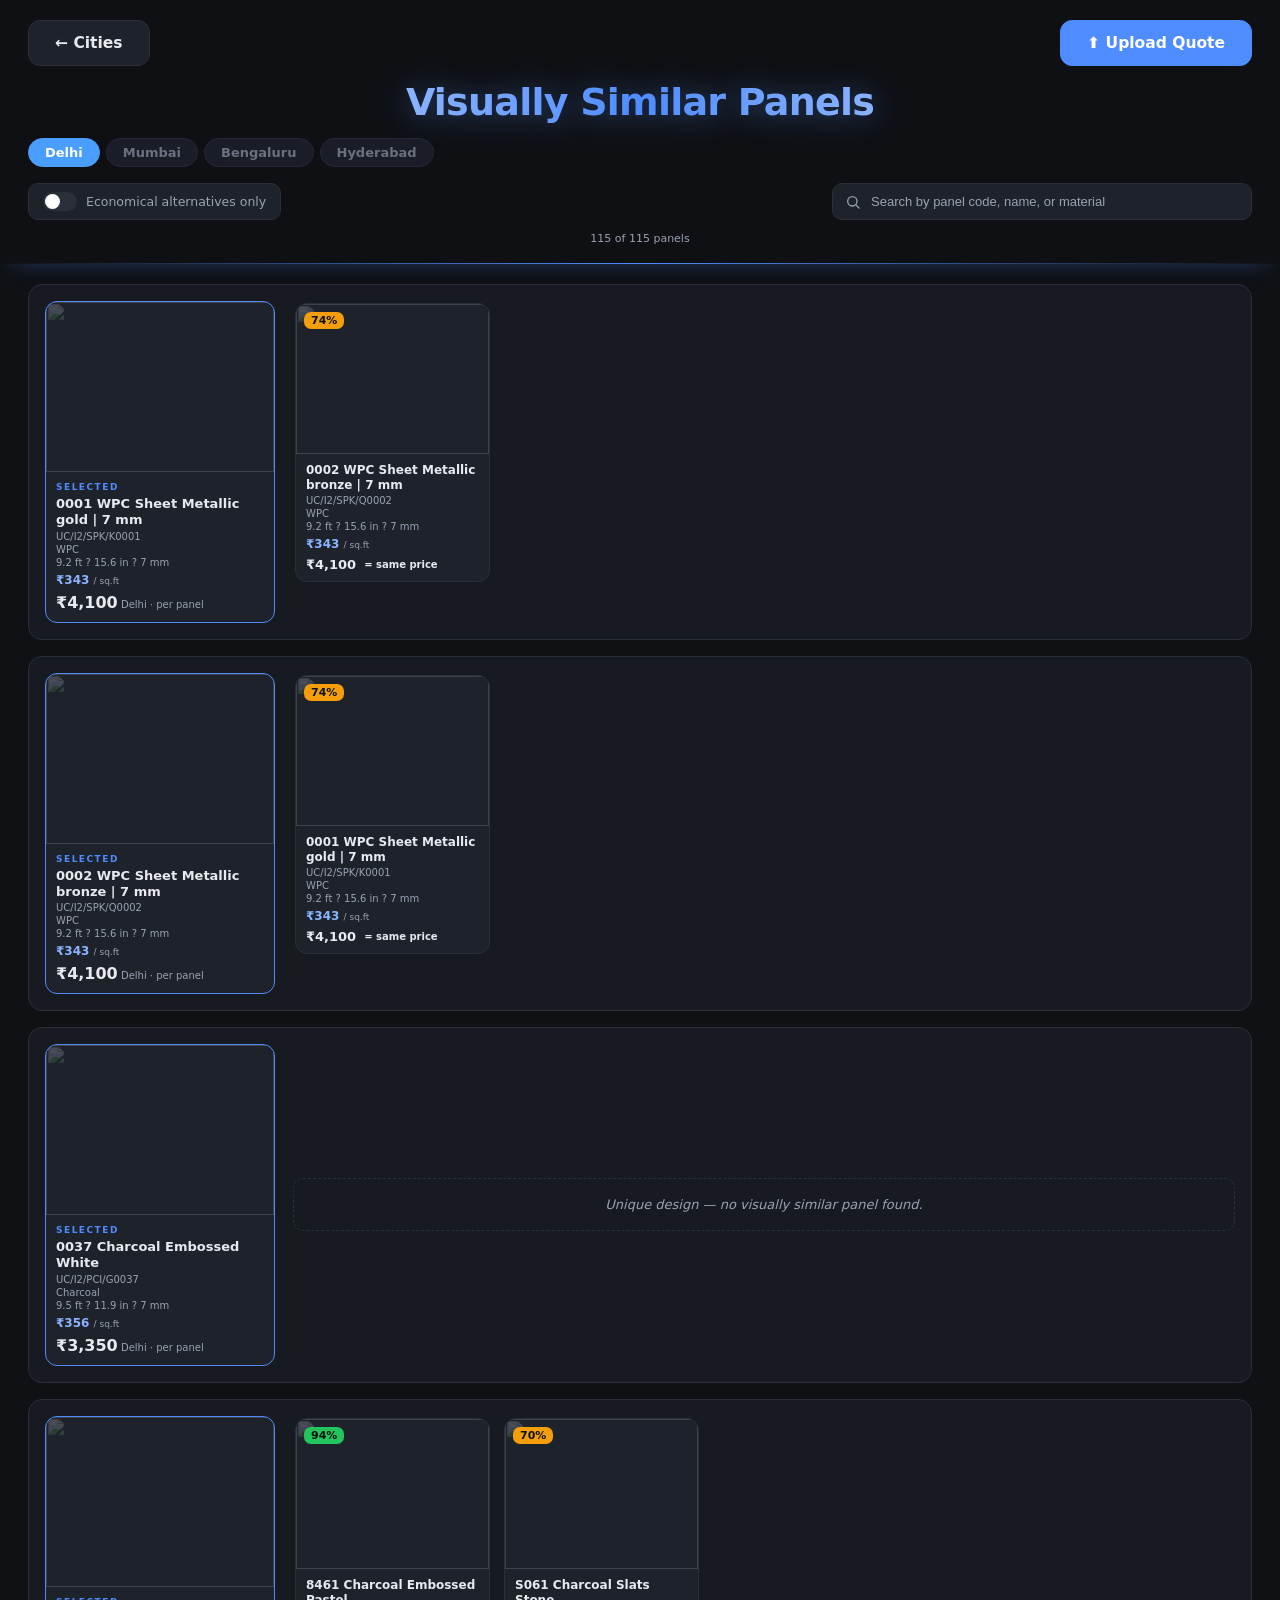
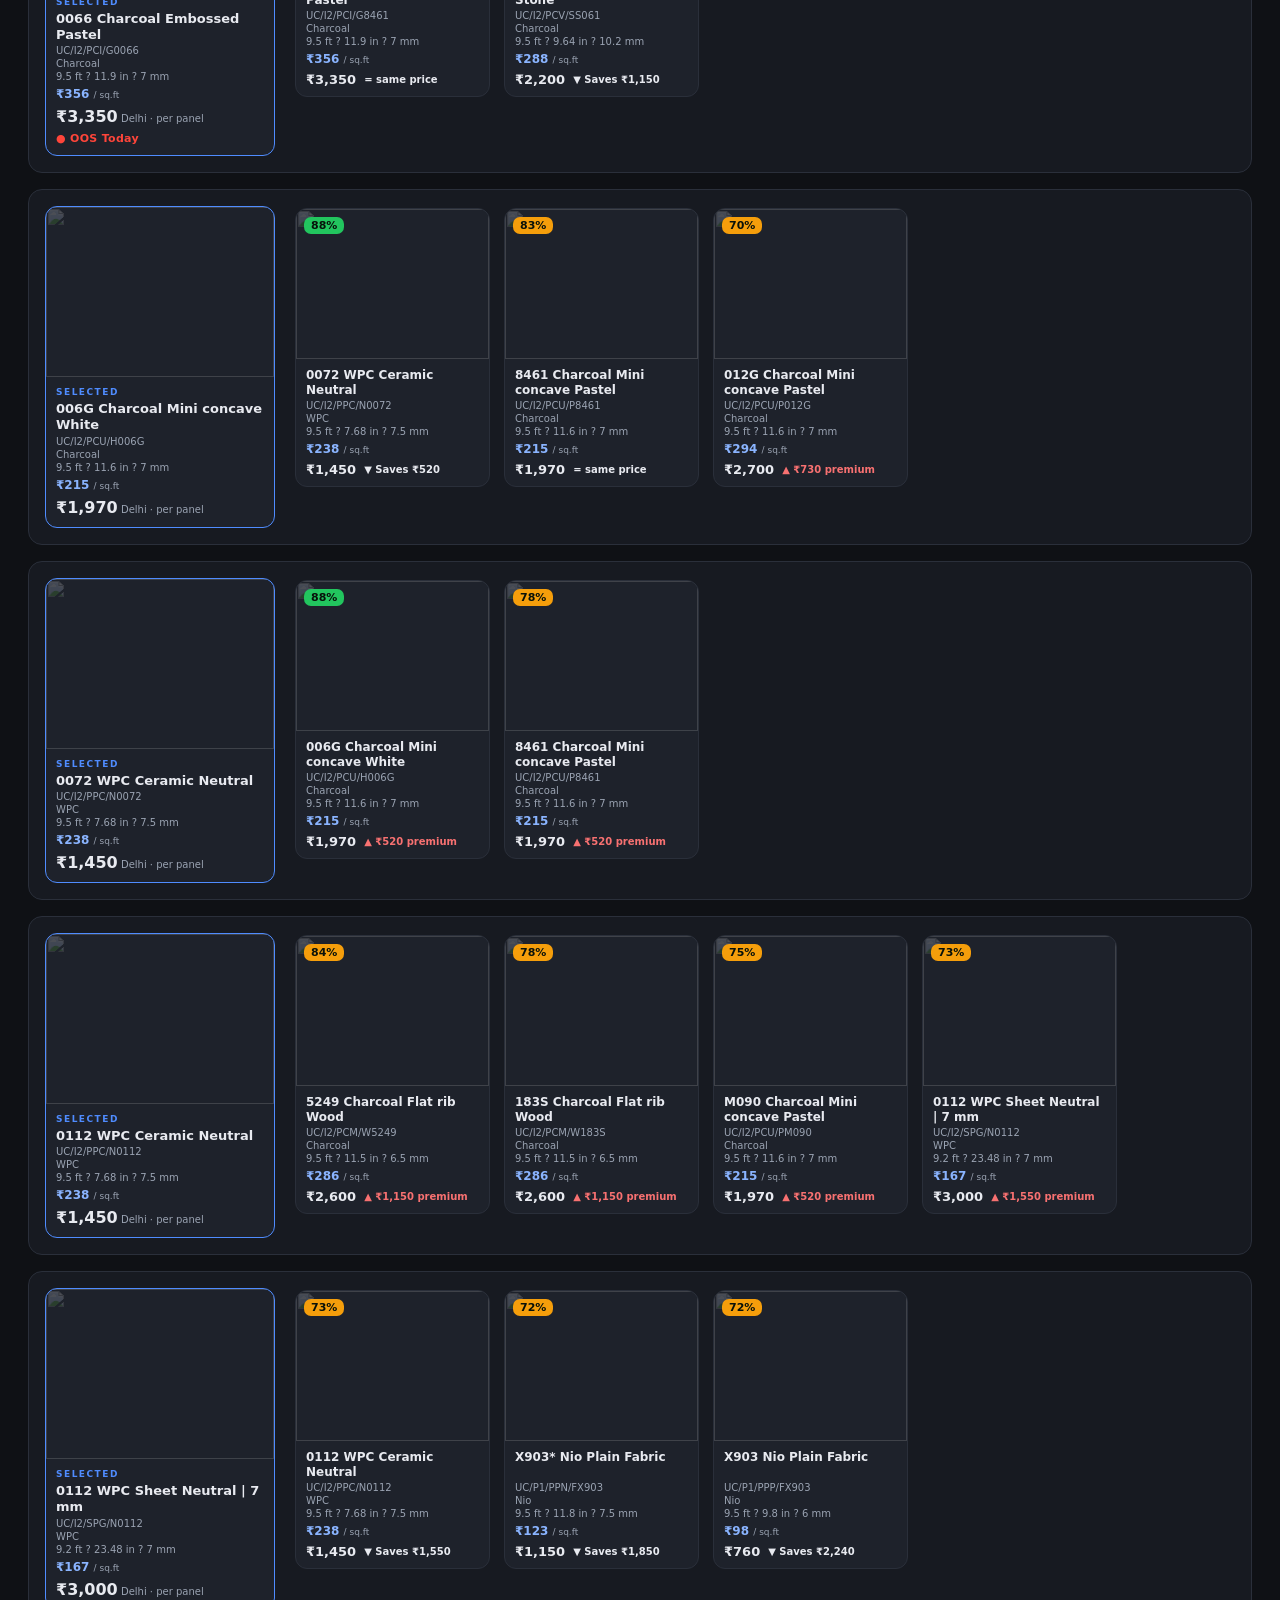
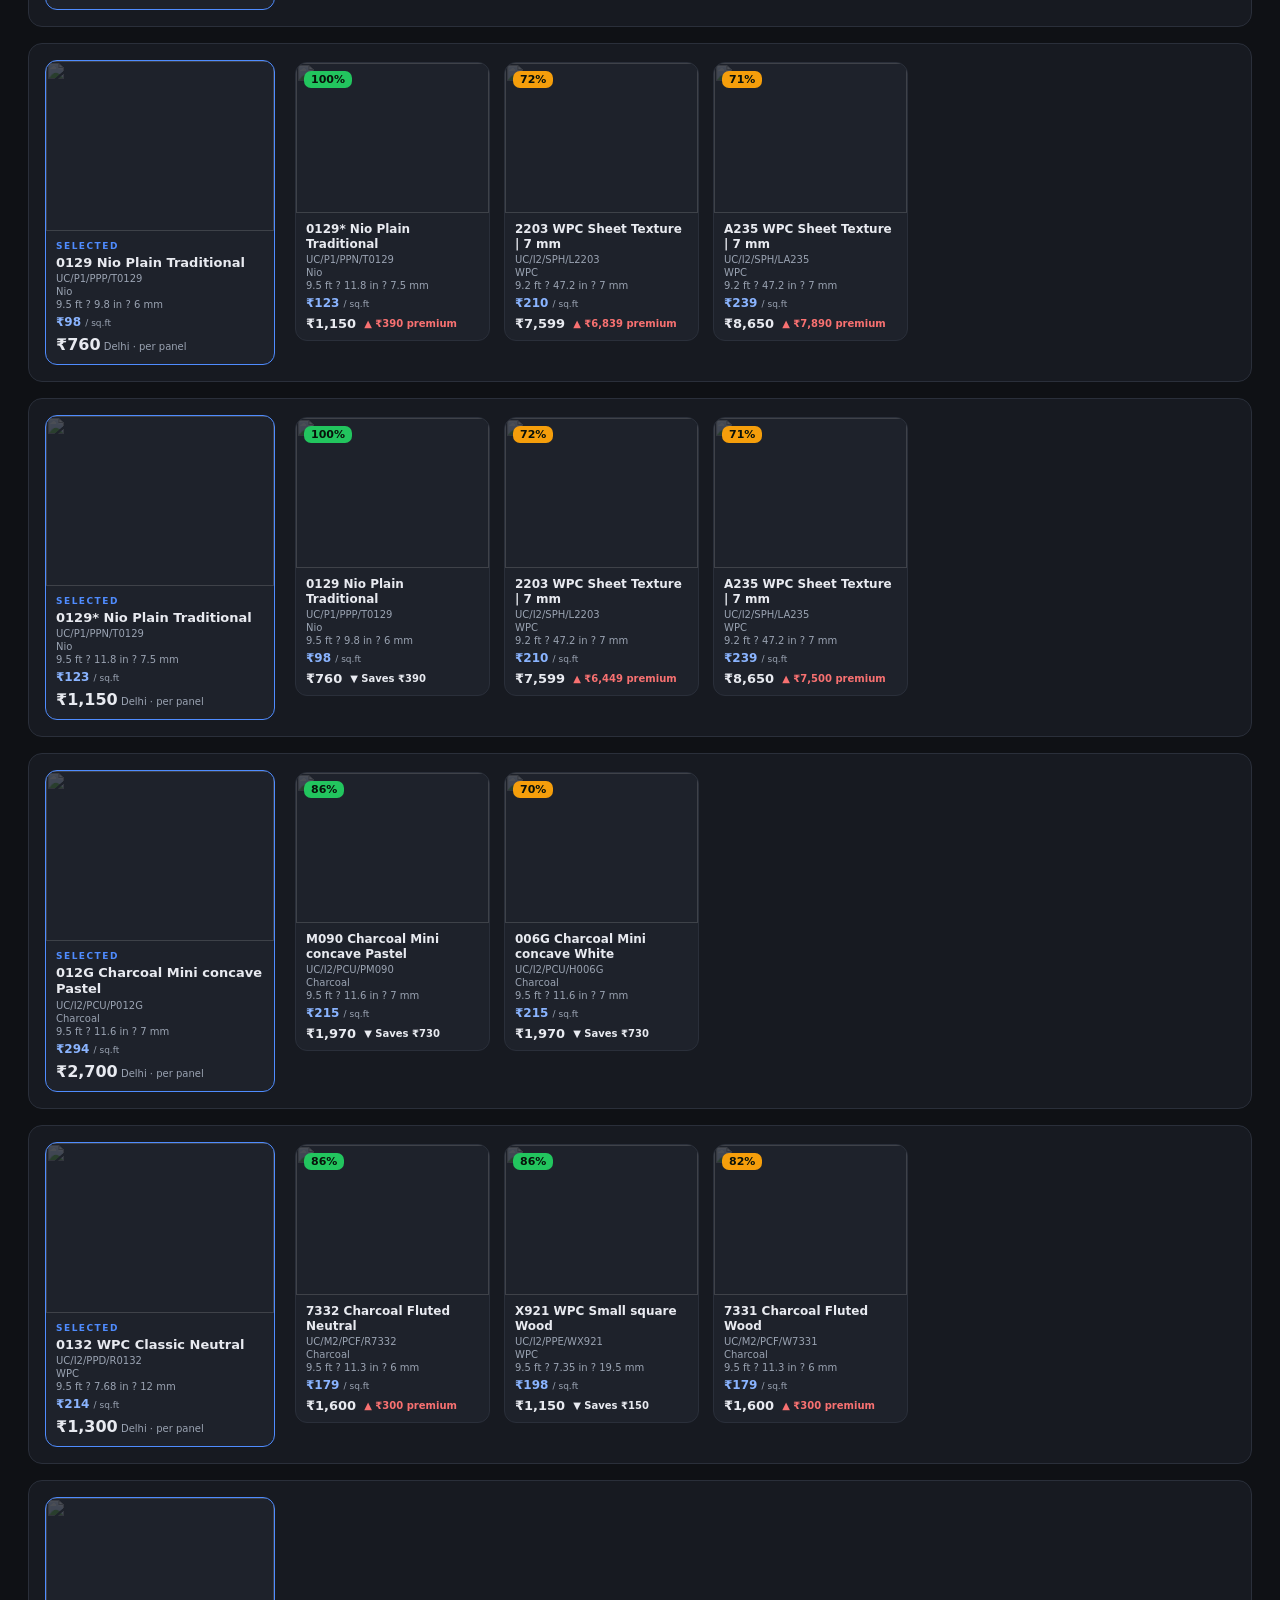
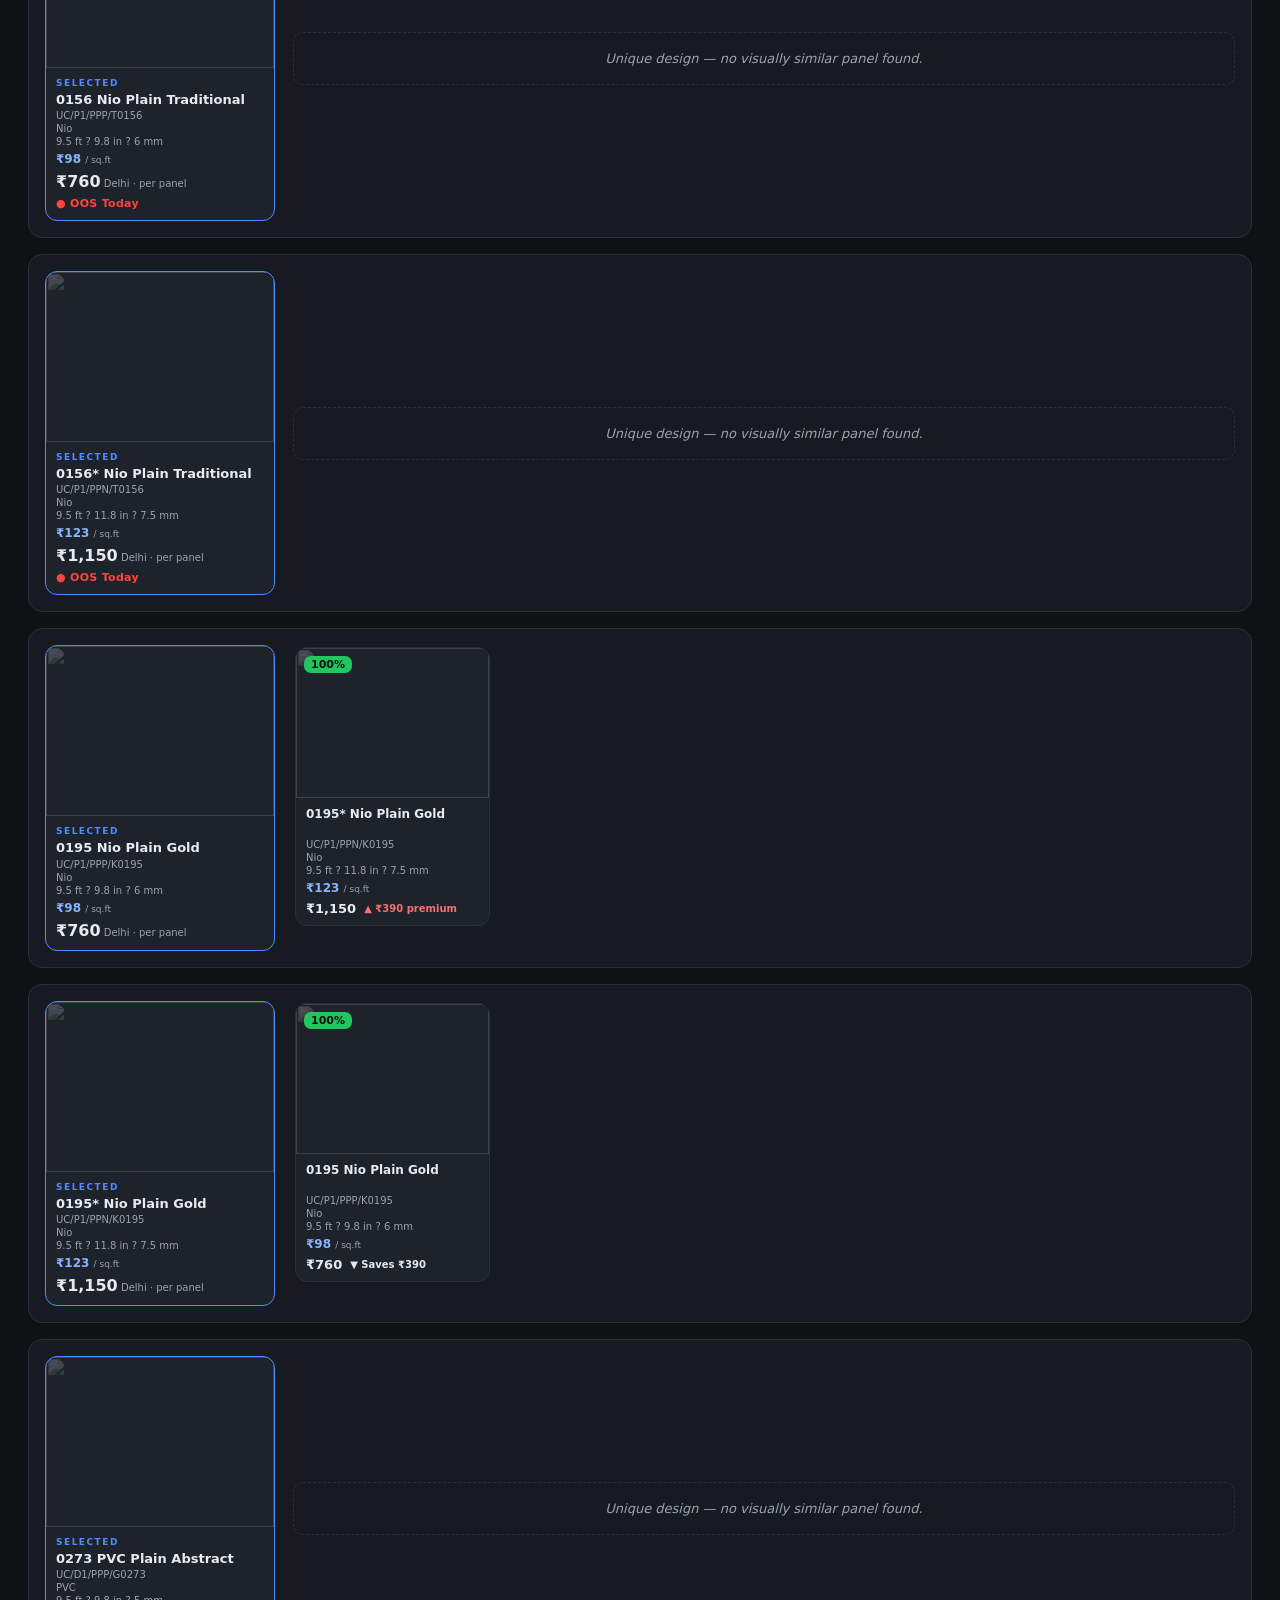
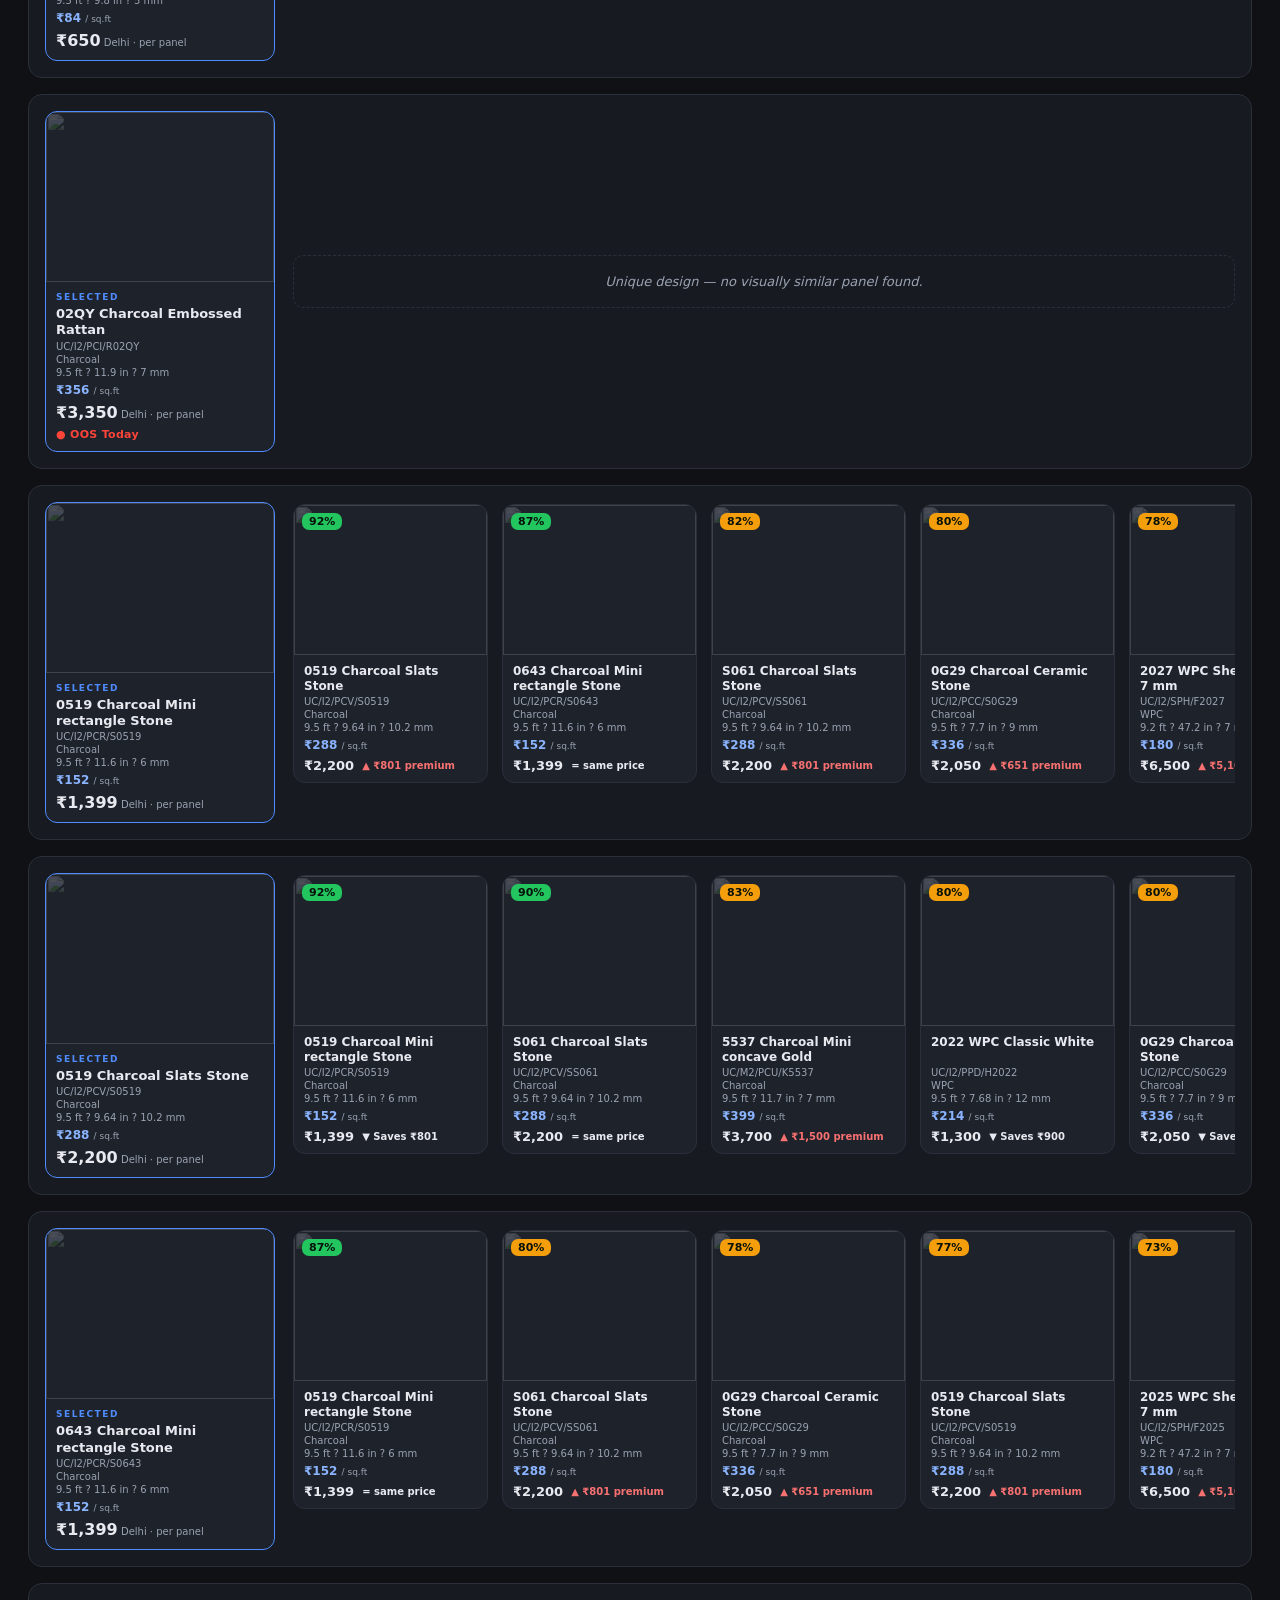
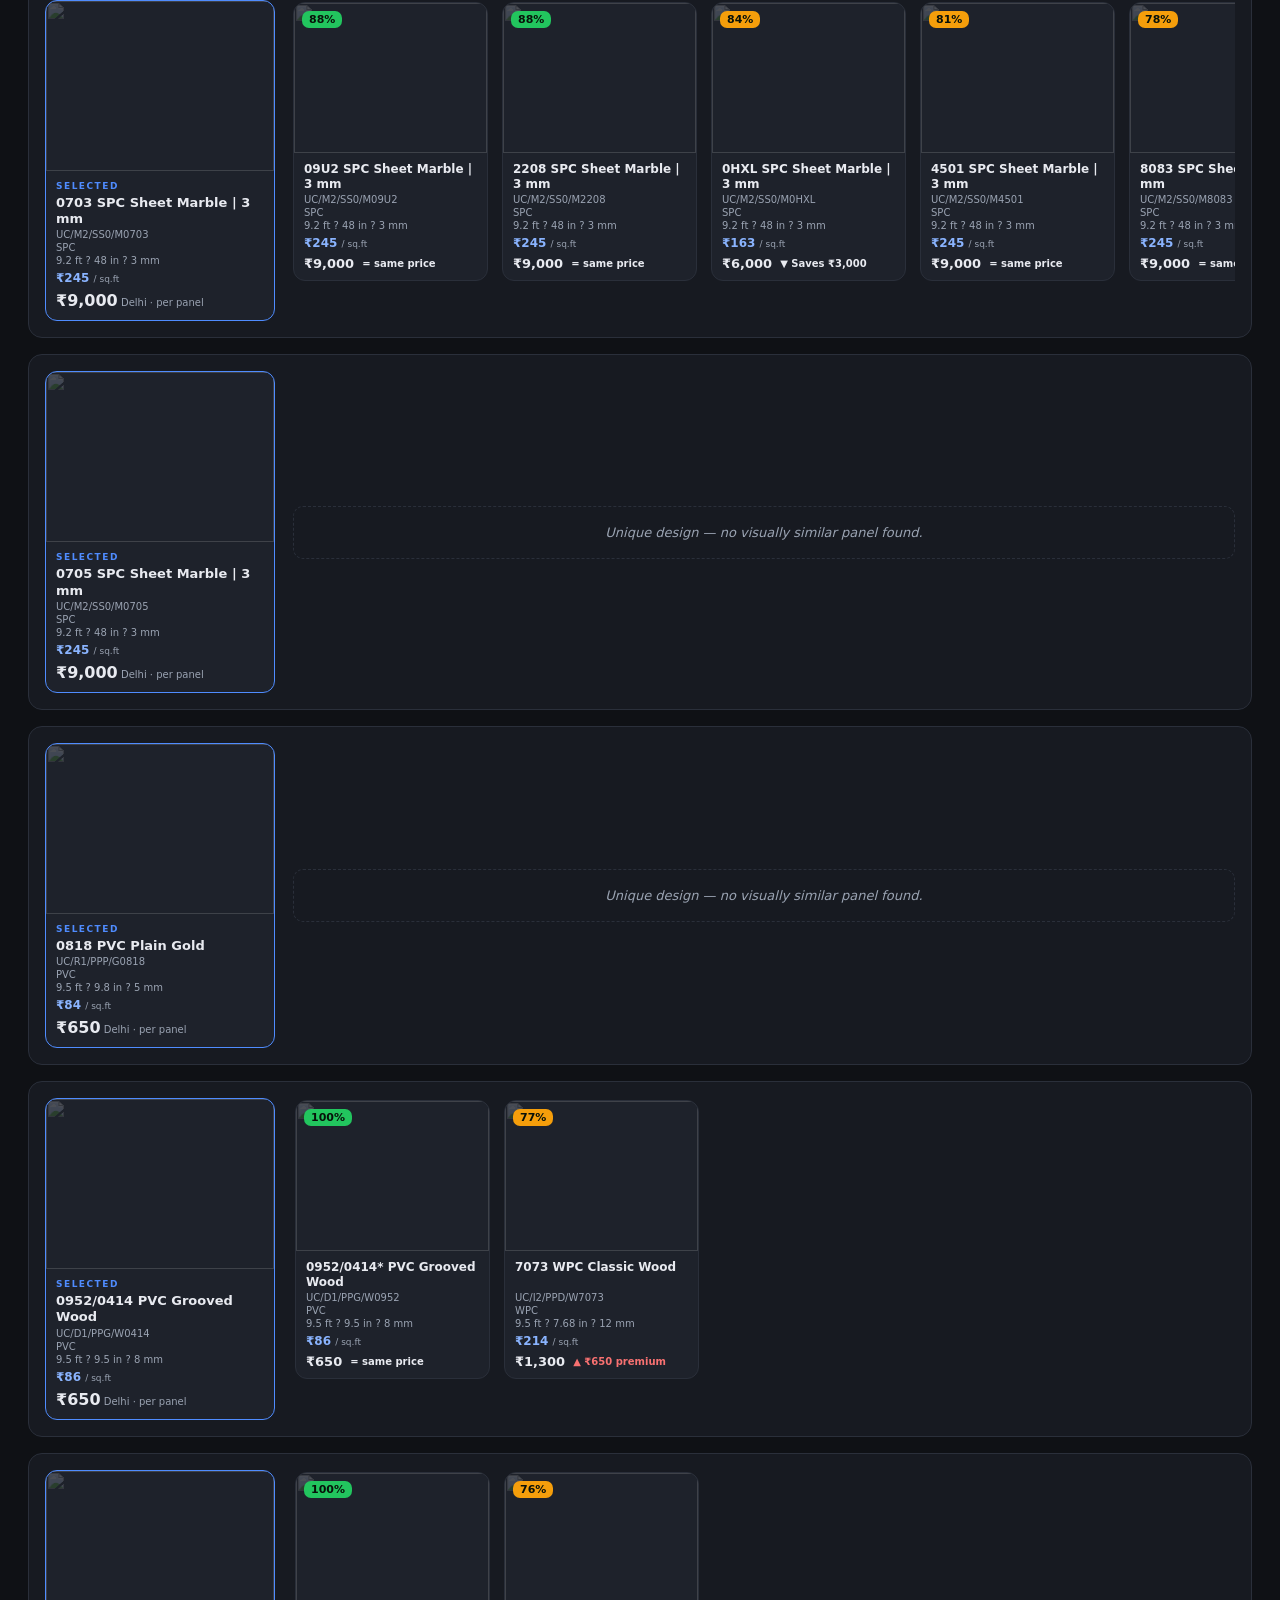
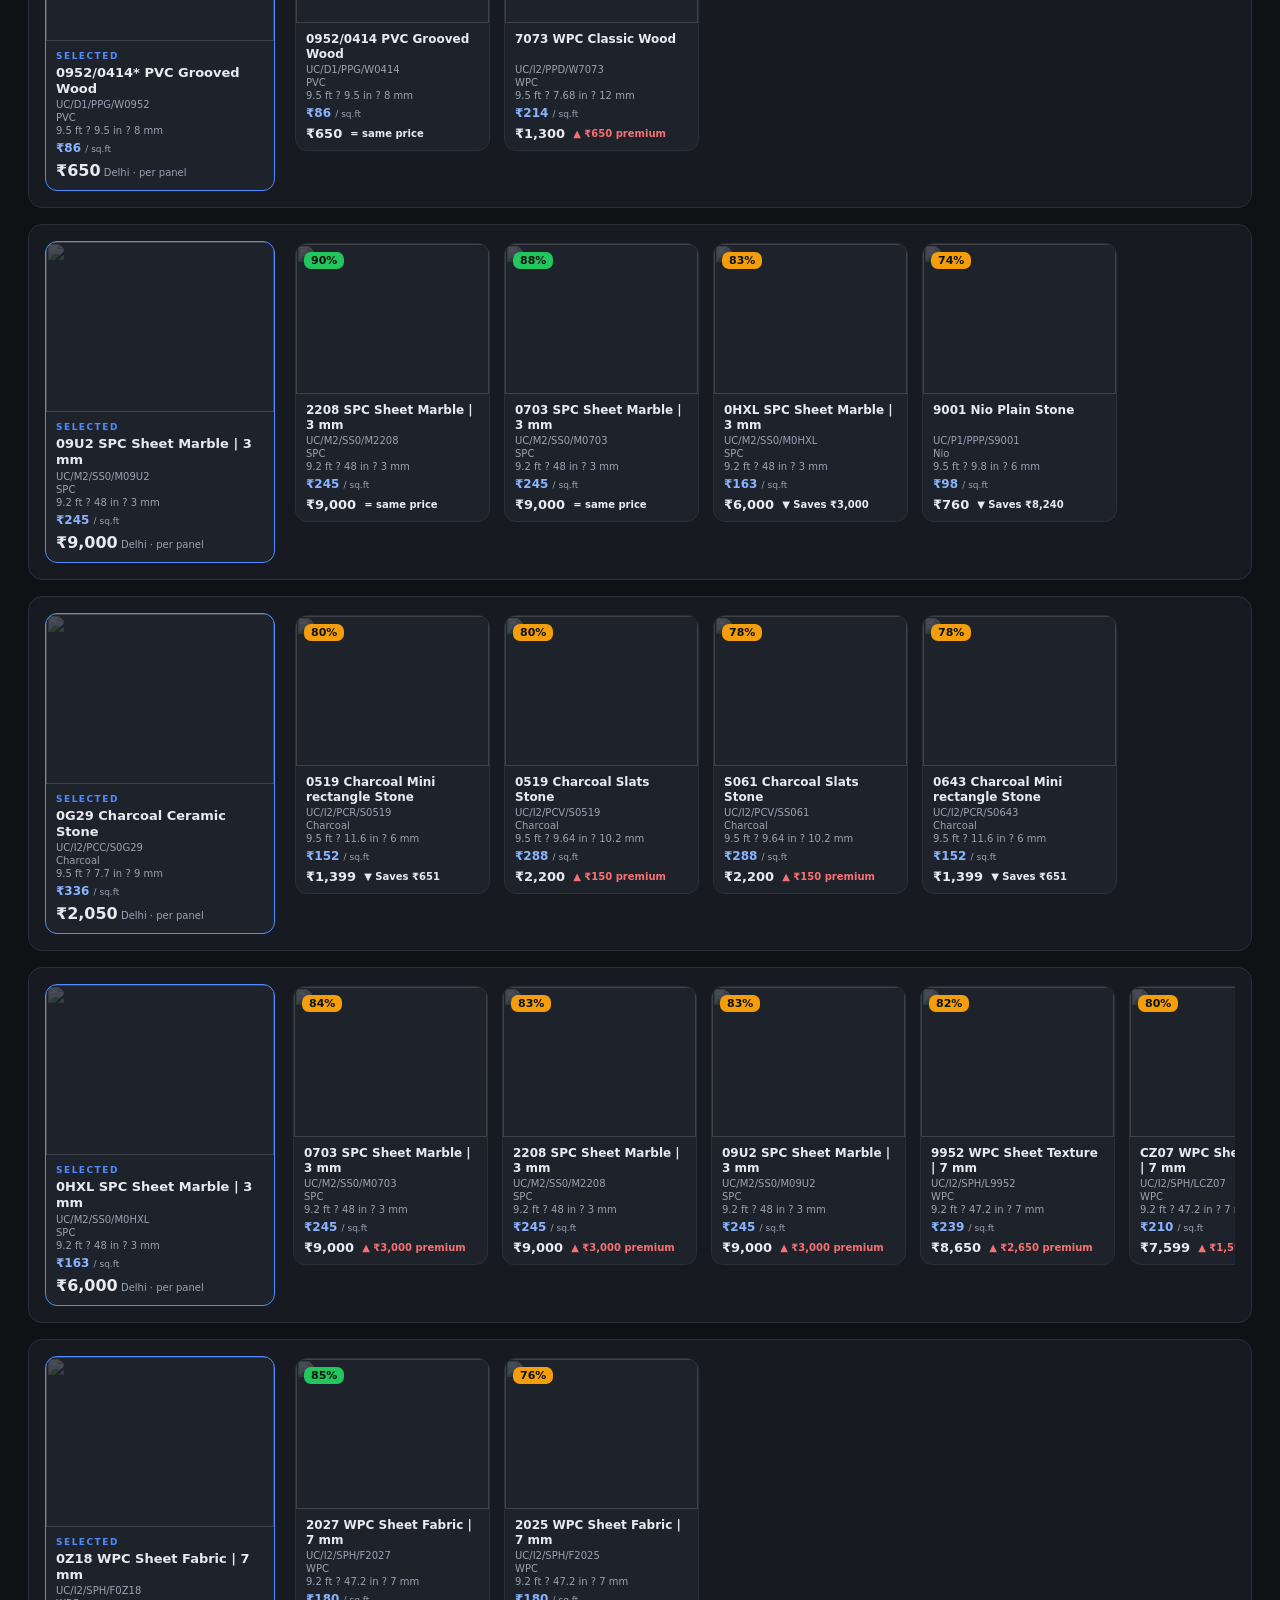
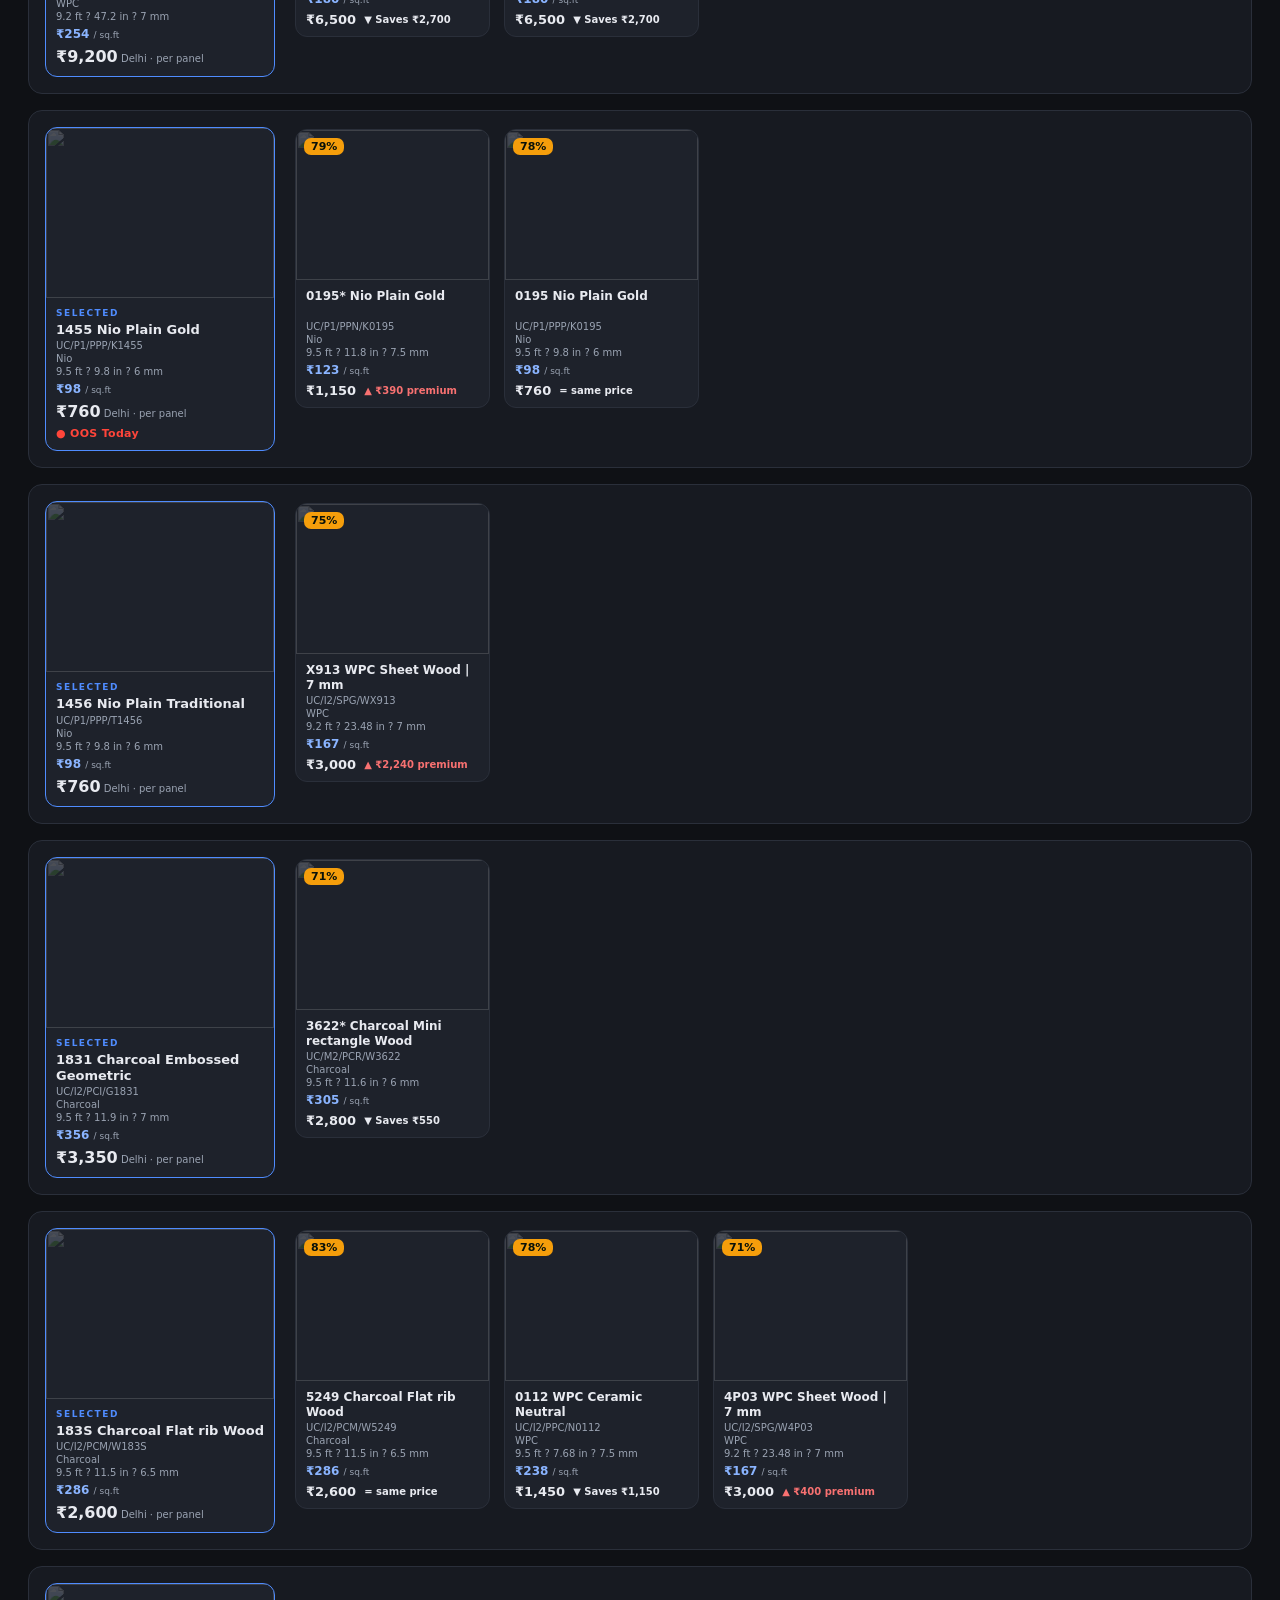
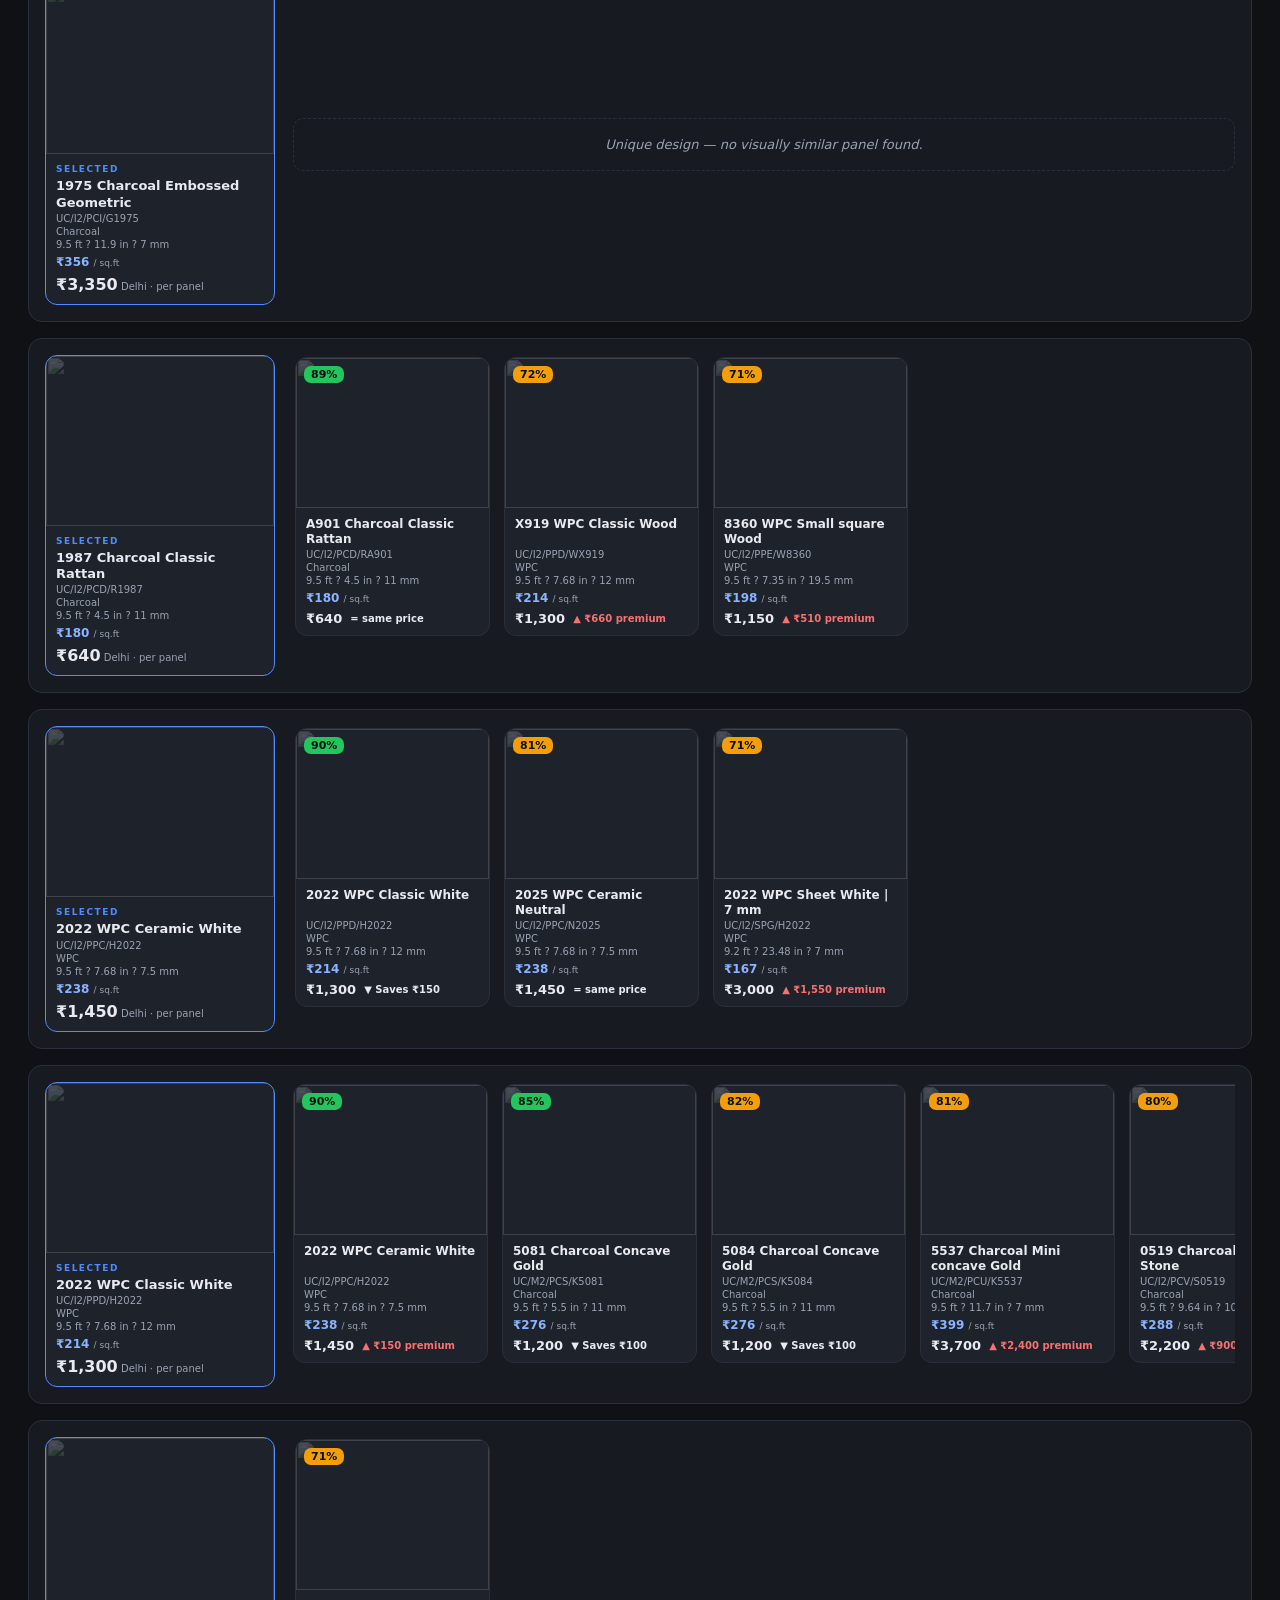
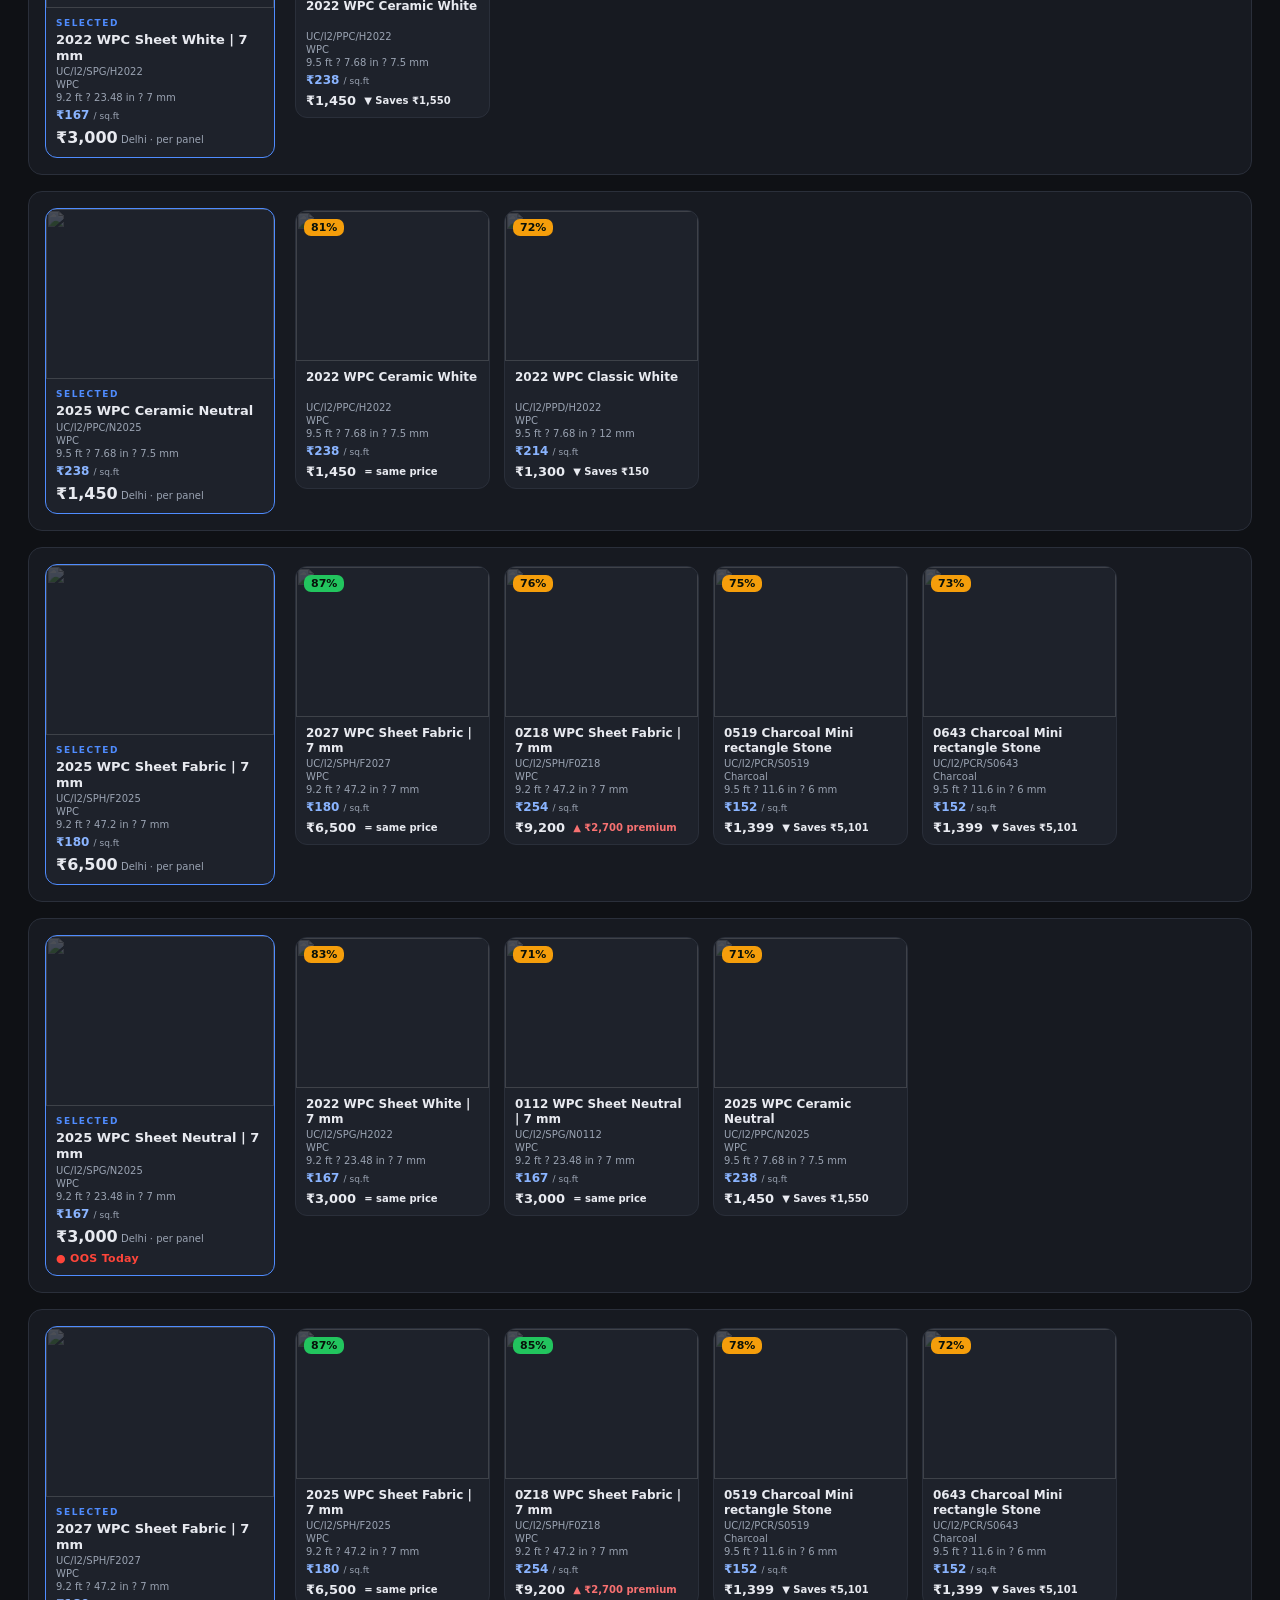
==== commit d0875f46: "UI: rename cheaper to economical, price diff to Saves" ====
--- a/catalog.html
+++ b/catalog.html
@@ -26,7 +26,7 @@
   <label class="toggle">
     <input id="cheapOnly" type="checkbox">
     <span class="knob"></span>
-    <span class="toggle-label">Cheaper alternatives only</span>
+    <span class="toggle-label">Economical alternatives only</span>
   </label>
   <div class="searchbox">
     <svg class="search-ic" width="16" height="16" viewBox="0 0 24 24" fill="none" stroke="currentColor" stroke-width="2" stroke-linecap="round" stroke-linejoin="round"><circle cx="11" cy="11" r="7"/><line x1="21" y1="21" x2="16.65" y2="16.65"/></svg>
--- a/css/styles.css
+++ b/css/styles.css
@@ -13,6 +13,7 @@
 .selimg img{width:100%;height:170px;object-fit:cover;display:block}
 .selbody{padding:10px}.seltag{font-size:9px;letter-spacing:1.5px;color:var(--blue);font-weight:700;margin-bottom:4px}
 .selname{font-weight:600;font-size:13px;line-height:1.25}.selprice{font-size:16px;font-weight:700;margin-top:6px}
+.oos-badge{font-size:11px;font-weight:600;color:#ff453a;margin-top:6px;letter-spacing:0.3px}
 .psf{font-size:10px;color:var(--sub);font-weight:400}
 /* rail: always one horizontal line; scrolls in place, page never moves */
 .railwrap{position:relative;min-width:0}
@@ -218,6 +219,7 @@
 .qb-fl.qb-ok span:last-child{color:var(--green)}
 .qb-total{display:flex;justify-content:space-between;margin-top:8px;padding-top:9px;border-top:1px solid var(--line);font-weight:800;font-size:15px}
 .qb-empty{text-align:center;color:var(--sub);font-style:italic;padding:48px;border:1px dashed var(--line);border-radius:12px;margin-top:20px}
+.qb-no-cheaper-note{grid-column:1/-1;background:rgba(251,191,36,.08);border:1px solid rgba(251,191,36,.35);color:#fbbf24;font-size:13.5px;font-weight:500;padding:14px 18px;border-radius:12px;margin-bottom:4px}
 
 /* ---- assisted-entry layout ---- */
 .qb-or{text-align:center;color:var(--sub);font-size:12.5px;margin-top:18px}
